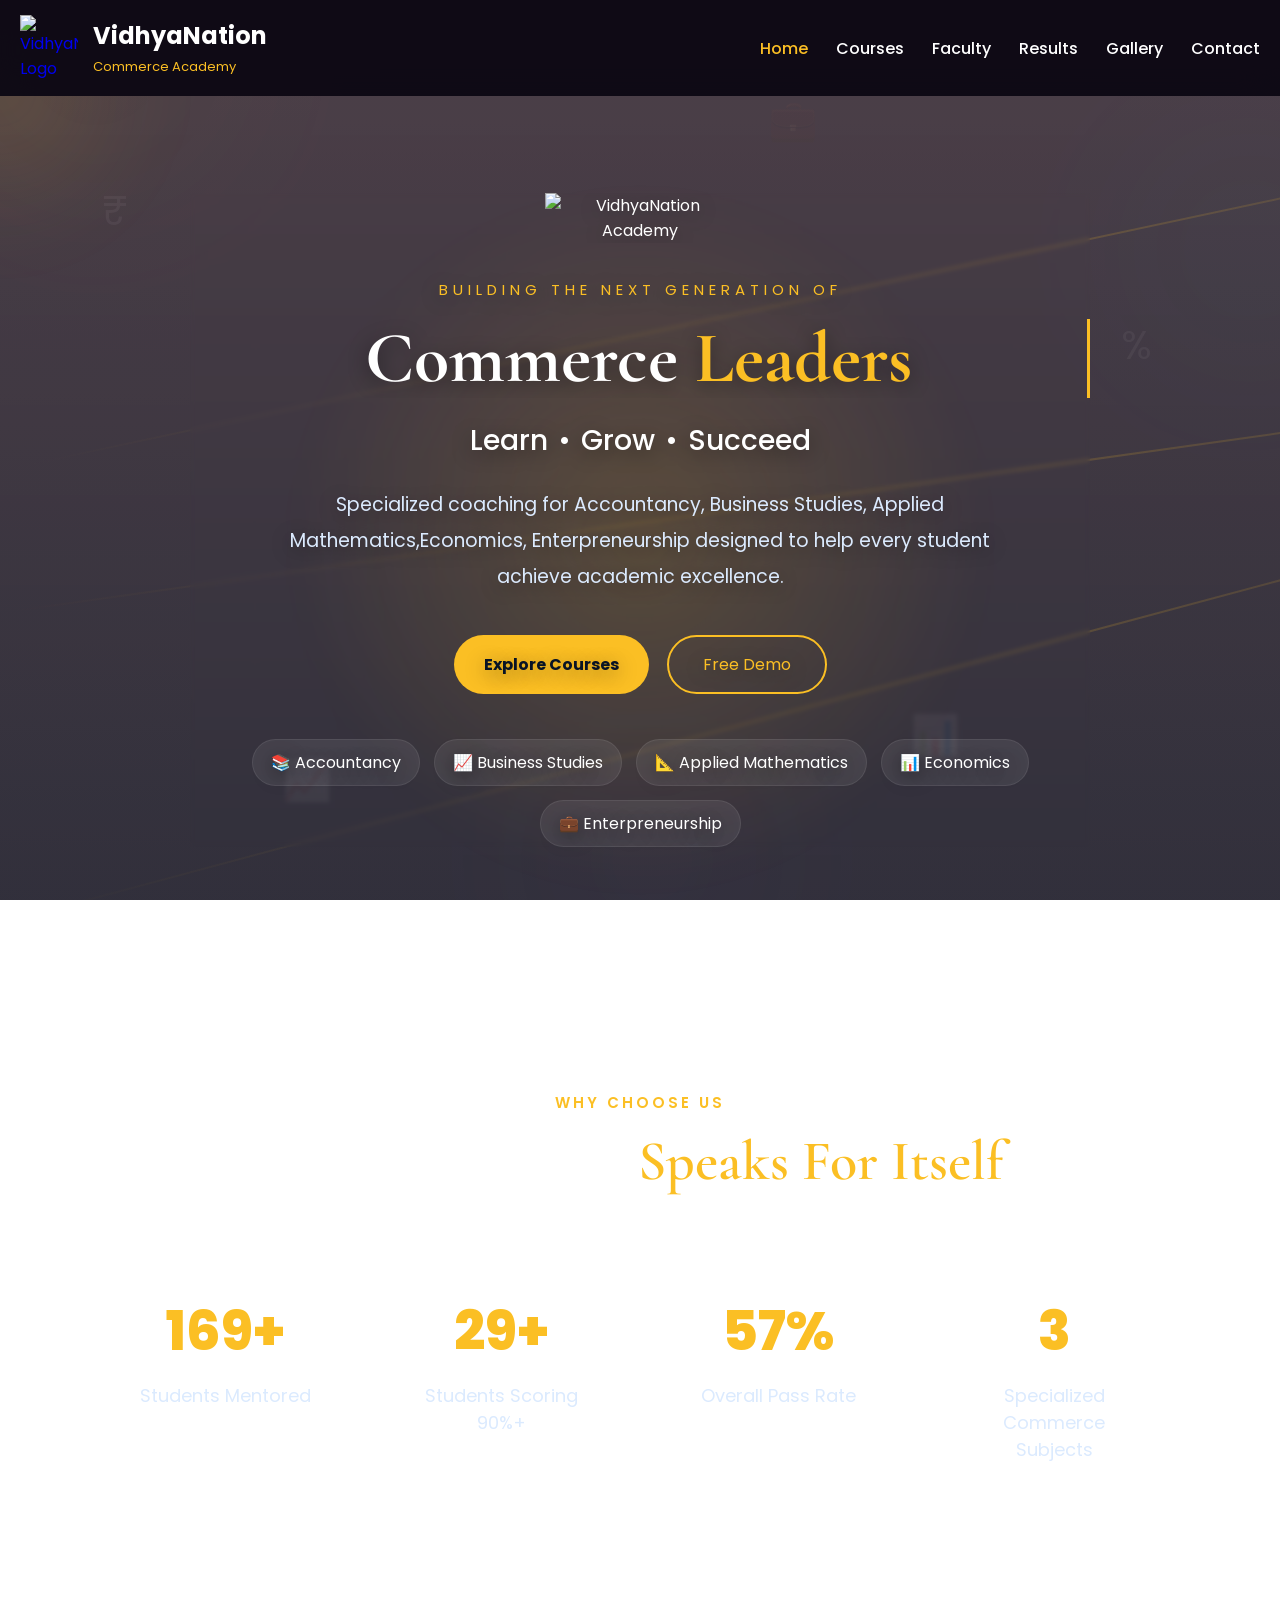
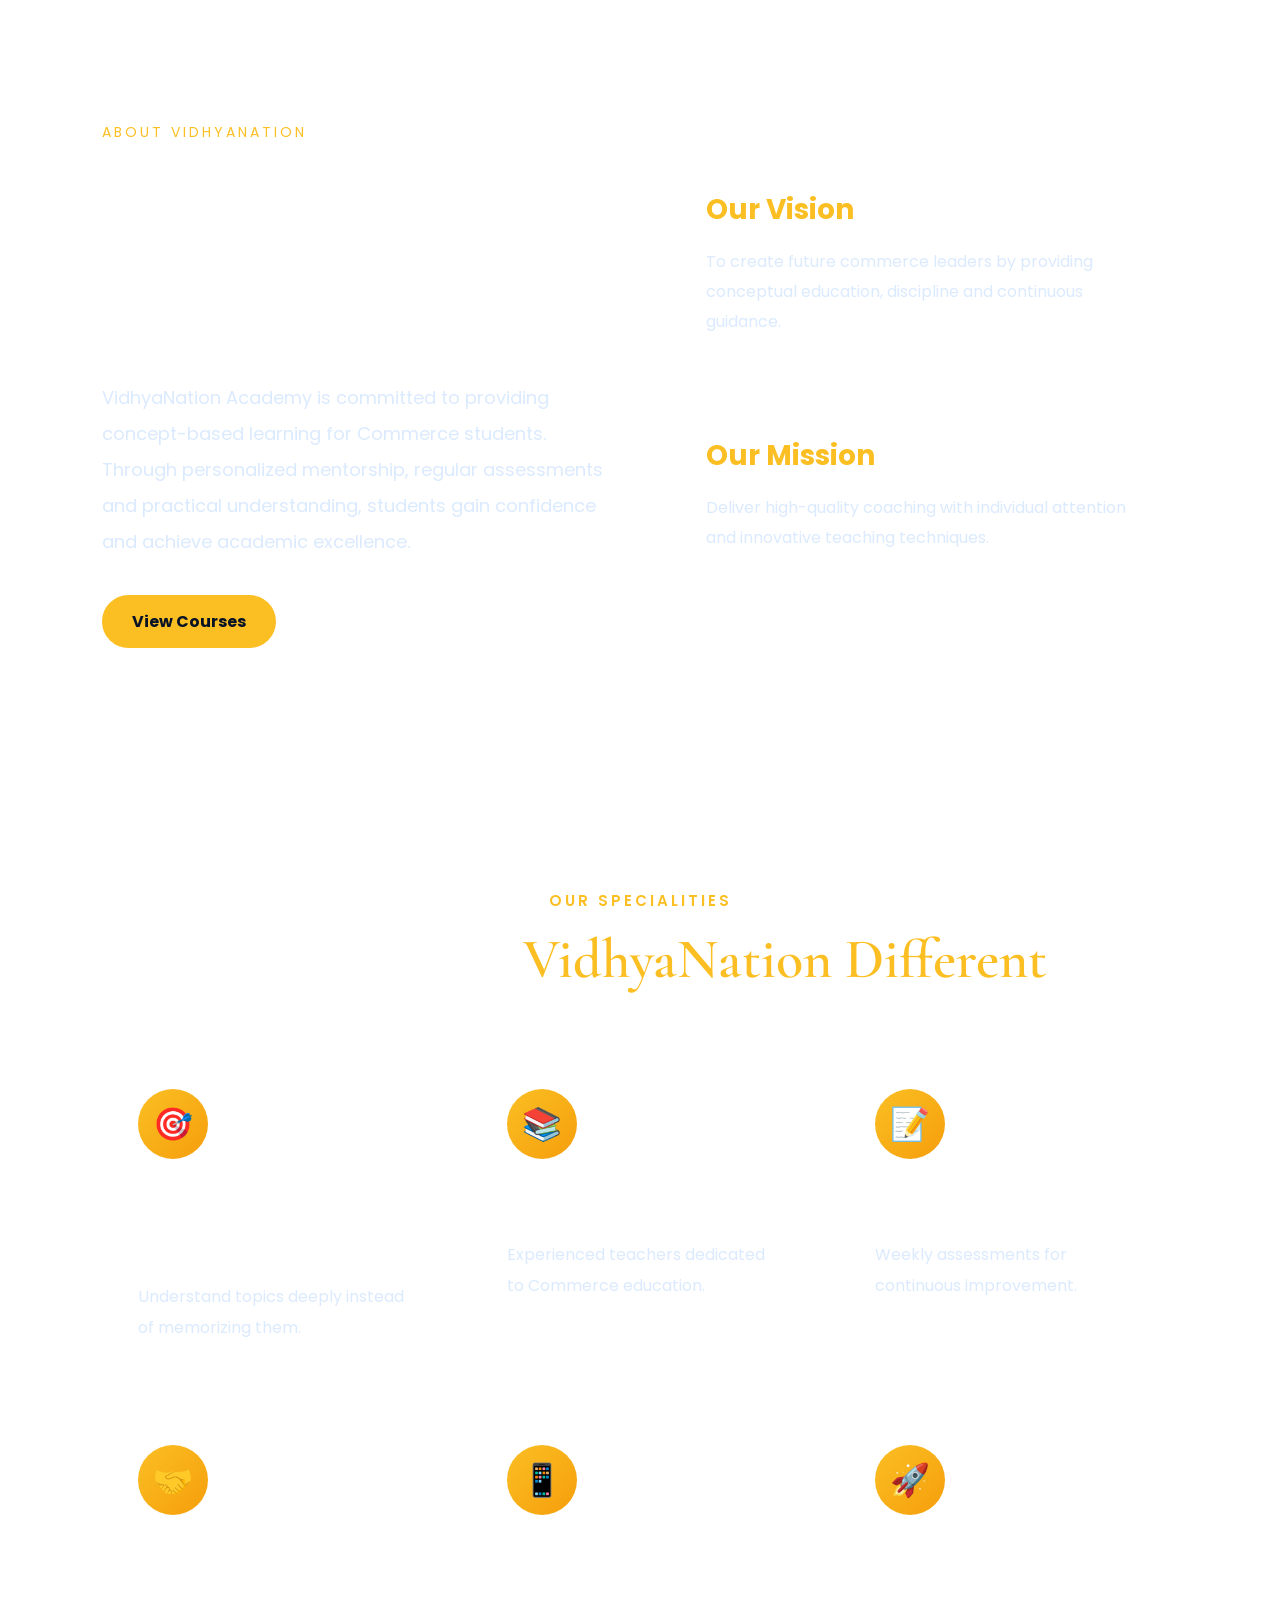
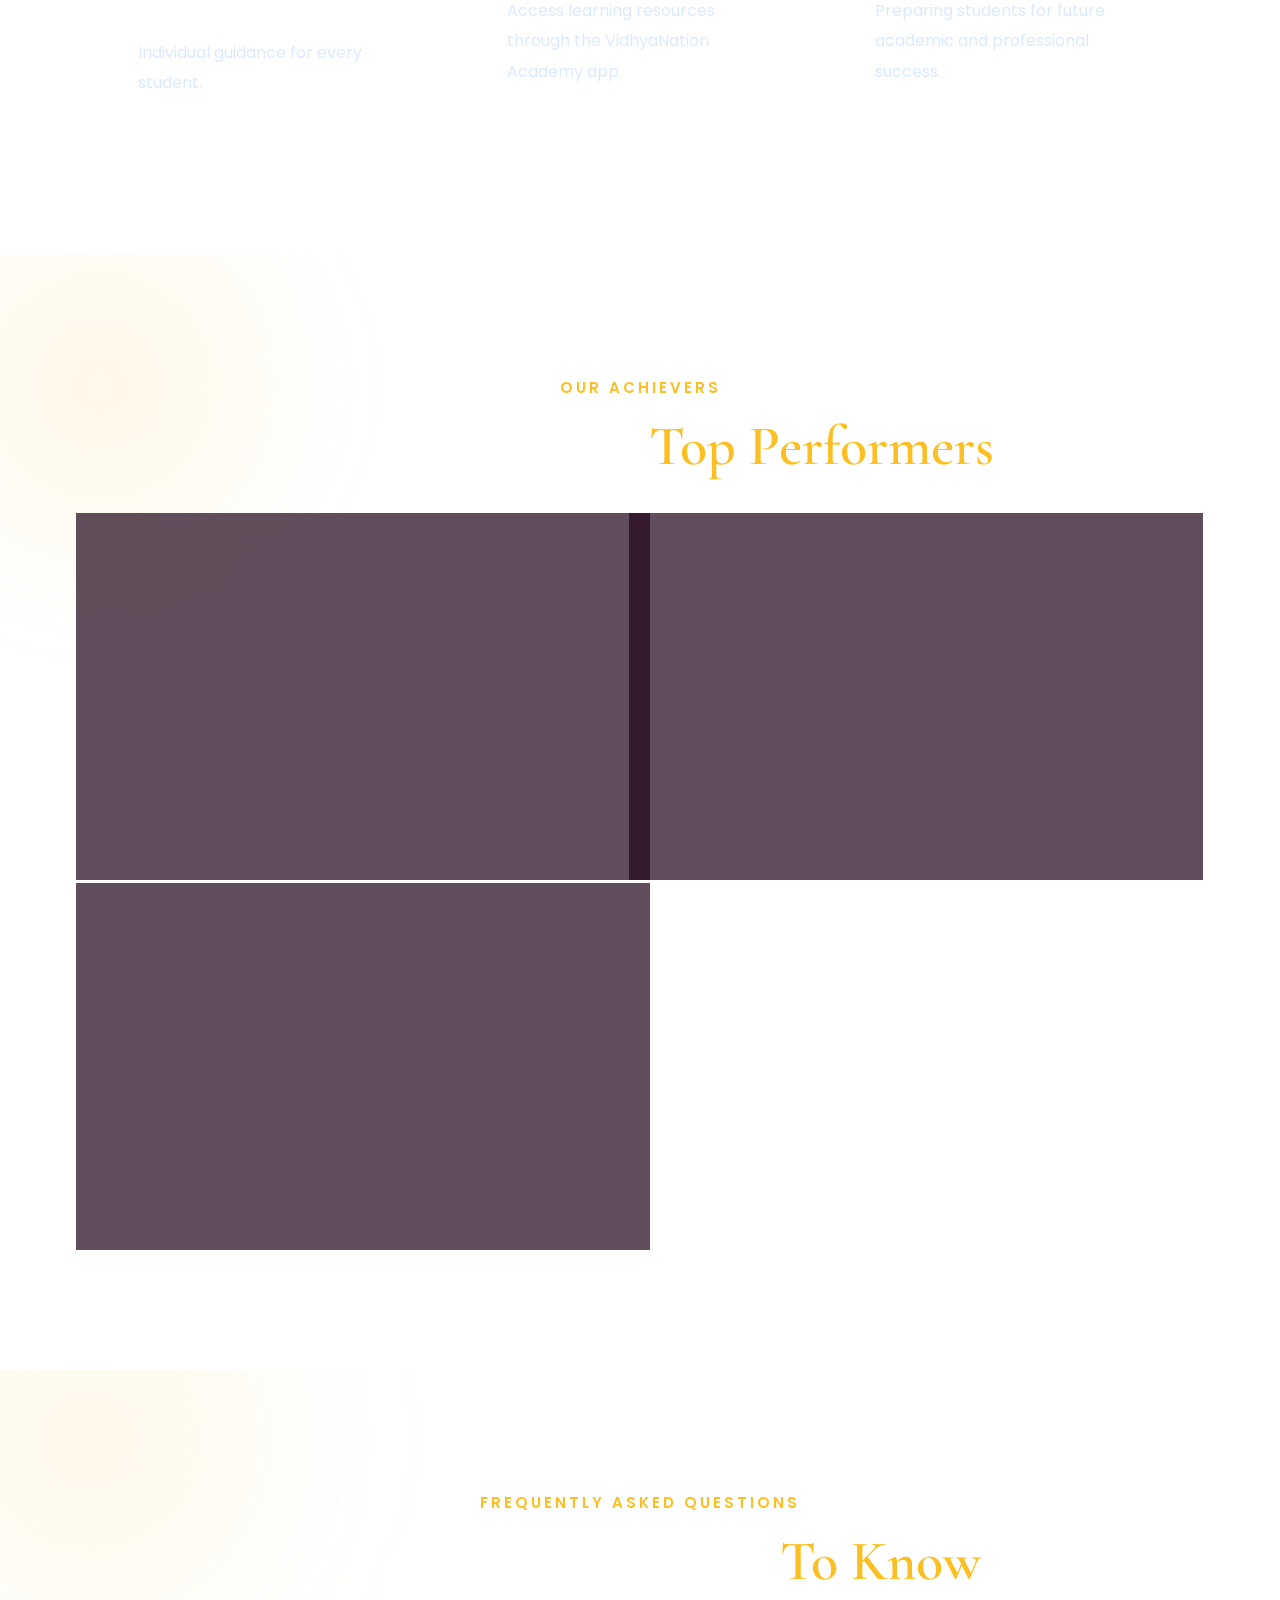
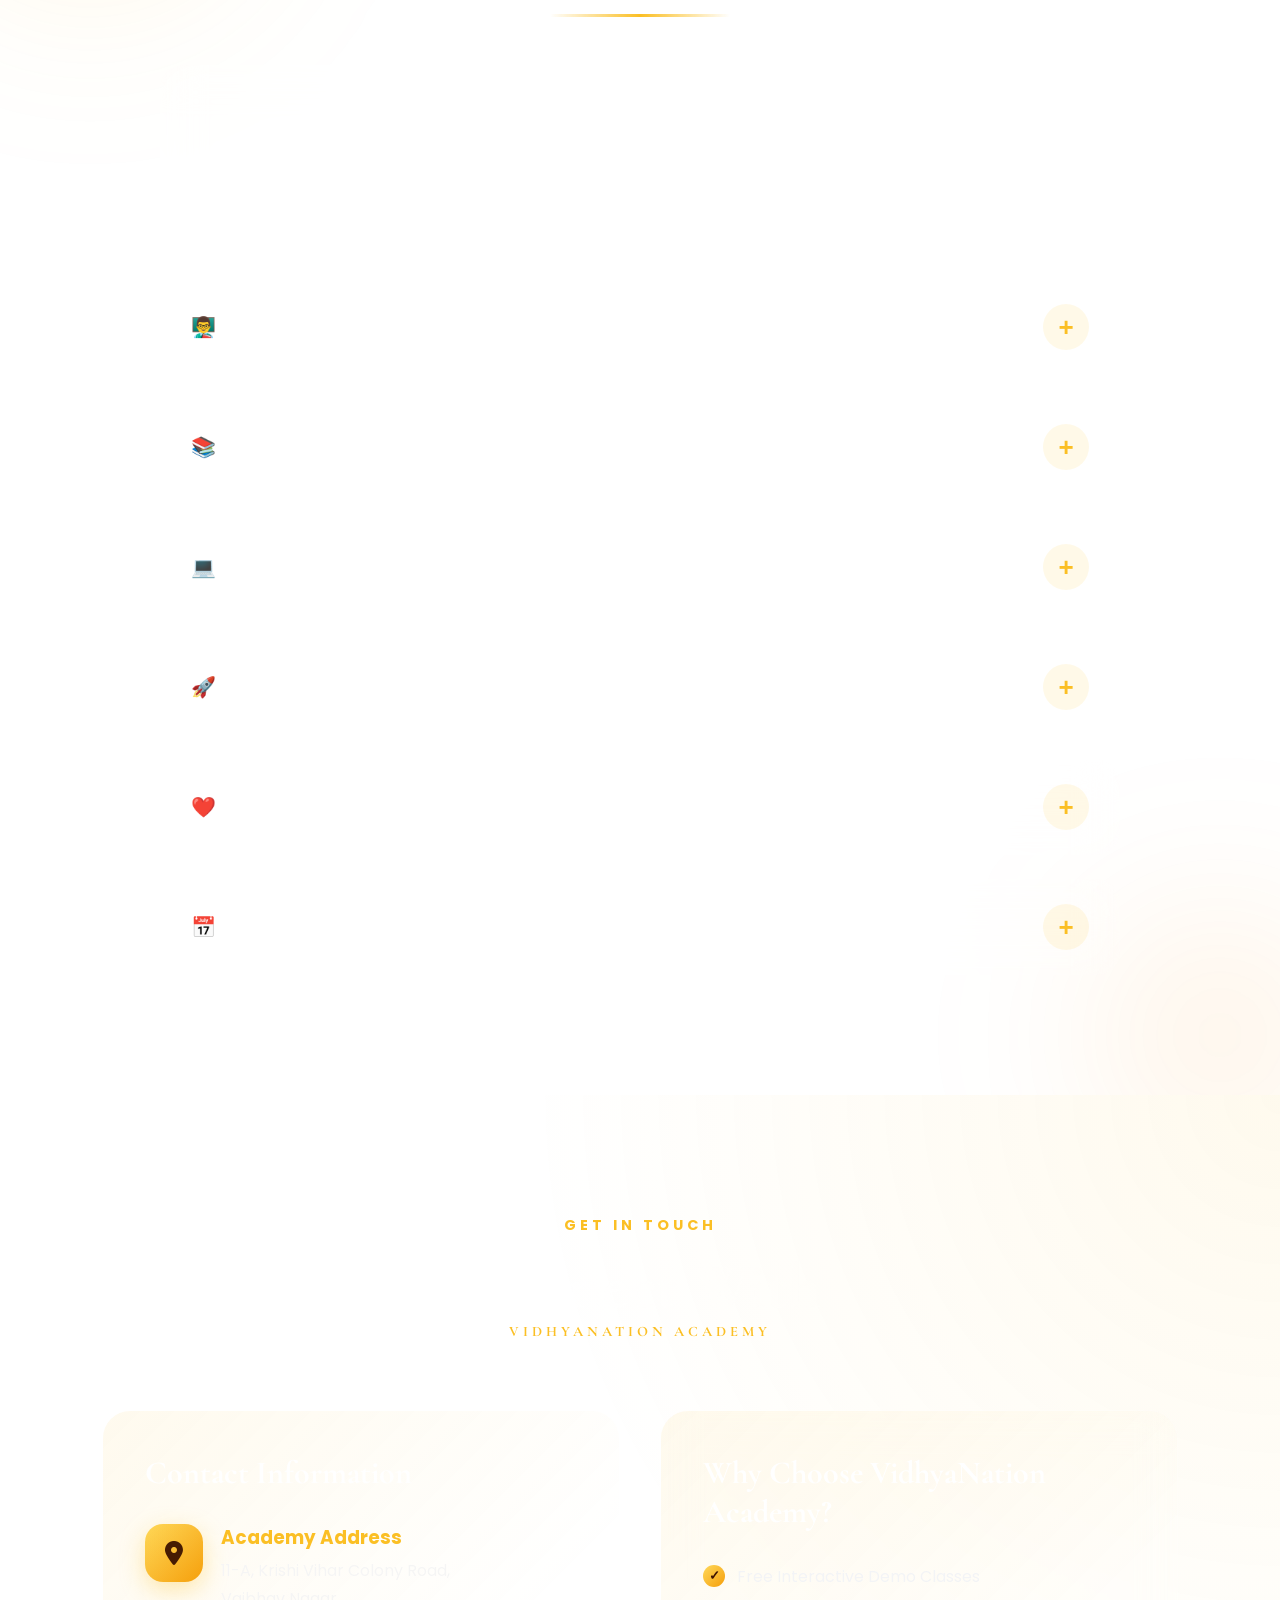
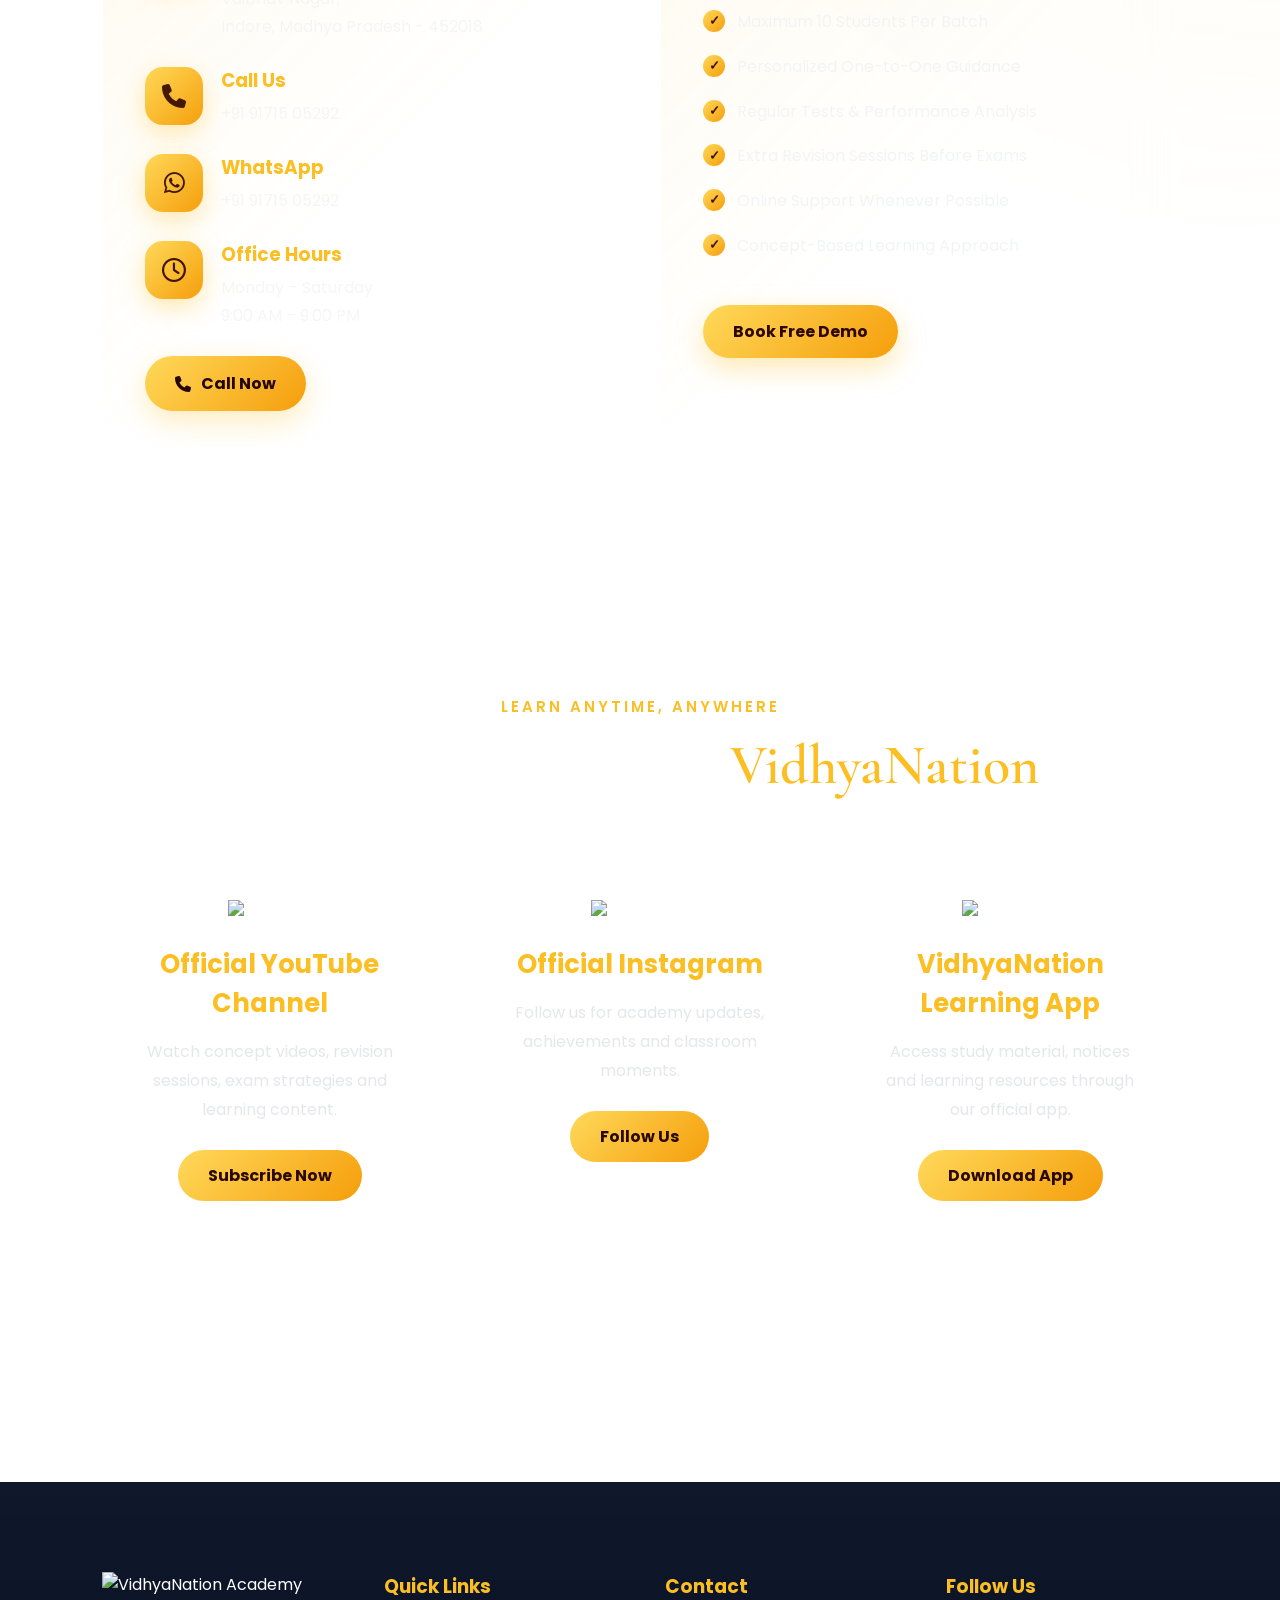
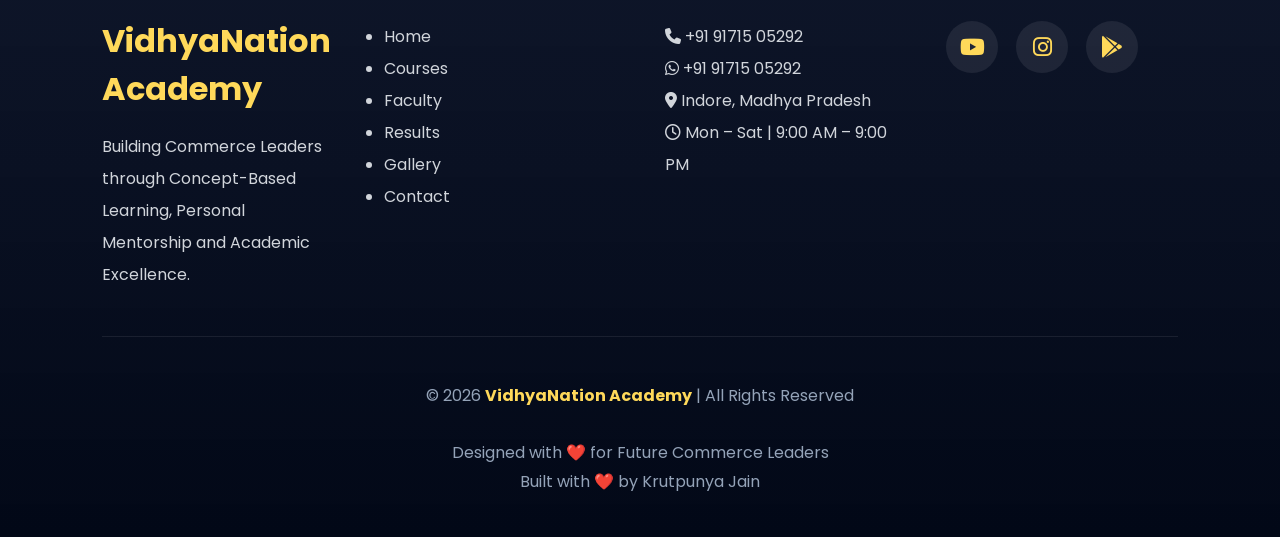
==== index.html @ cf5dc62f "Add files via upload" ====
<!DOCTYPE html>
<html lang="en">

<head>

    <meta charset="UTF-8">
    <meta name="viewport" content="width=device-width, initial-scale=1.0">
    <meta name="description"
        content="VidhyaNation Academy - Premier Commerce Coaching for Class 11 & 12 in Indore. Expert guidance in Accountancy, Business Studies and Applied Mathematics.">
    <link rel="preconnect" href="https://fonts.googleapis.com">
    <!-- Open Graph Meta Tags -->

<meta property="og:title"
content="VidhyaNation Commerce Academy">

<meta property="og:description"
content="Premium coaching for CBSE Class 11 & 12 Commerce students with expert guidance in Accountancy, Business Studies, Economics and Applied Mathematics.">

<meta property="og:type"
content="website">

<meta property="og:url"
content="https://vidhyanationacademy.com/">

<meta property="og:image"
content="https://vidhyanationacademy.com/assets/images/logo.png">

<meta property="og:site_name"
content="VidhyaNation Commerce Academy">

<meta property="og:locale"
content="en_IN">

    <link rel="preconnect" href="https://fonts.gstatic.com" crossorigin>

    <link href="https://fonts.googleapis.com/css2?family=Poppins:wght@300;400;500;600;700;800&family=Cormorant+Garamond:wght@500;600;700&display=swap"
        rel="stylesheet">

    <link rel="stylesheet" href="style.css">
    <link rel="stylesheet" href="contact-footer.css">
    <link rel="preconnect" href="https://fonts.googleapis.com">

<link rel="preconnect" href="https://fonts.gstatic.com" crossorigin>
<link
rel="stylesheet"
href="https://cdnjs.cloudflare.com/ajax/libs/font-awesome/6.7.2/css/all.min.css">

<link href="https://fonts.googleapis.com/css2?family=Cormorant+Garamond:wght@500;600;700&family=Poppins:wght@300;400;500;600;700&display=swap" rel="stylesheet">
<link rel="icon" href="assets/images/logo.png" type="image/png">


    <meta charset="UTF-8">

    <meta name="viewport" content="width=device-width, initial-scale=1.0">

    <title>VidhyaNation Commerce Academy | Best Commerce Coaching for Class 11 & 12</title>
<meta name="description"
content="Premium coaching for CBSE Class 11 & 12 Commerce students. Expert guidance in Accountancy, Business Studies, Economics and Applied Mathematics.">
<link rel="canonical" href="https://vidhyanationacademy.com">
    <link rel="icon" type="image/png" href="assets/images/favicon.png">

    <!-- Other CSS files -->

</head>

<body>
<div class="mobile-overlay"></div>


<!-- Mouse Glow -->

<div id="cursor-glow"></div>

<!-- ==========================================
            BACK TO TOP BUTTON
========================================== -->

<button id="backToTop" aria-label="Back to Top">
    <i class="fa-solid fa-arrow-up"></i>
</button>
    <!-- ================= BACKGROUND ================= -->

    <div class="animated-background">

        <div class="gradient-layer"></div>

        <div class="grid-overlay"></div>

        <div class="glow glow1"></div>

        <div class="glow glow2"></div>

        <div class="glow glow3"></div>

        <div class="floating-symbol symbol1">₹</div>

        <div class="floating-symbol symbol2">%</div>

        <div class="floating-symbol symbol3">📈</div>

        <div class="floating-symbol symbol4">📊</div>

        <div class="floating-symbol symbol5">💼</div>
        <div class="chart-line chart1"></div>
        <div class="chart-line chart2"></div>
        <div class="chart-line chart3"></div>
        

    </div>

    <!-- ================= NAVBAR ================= -->

    <header>

        <nav class="navbar">

            <a href="index.html" class="logo-area">

                <img src="assets/images/logo.png" alt="VidhyaNation Logo">

                <div>

                    <h2>VidhyaNation</h2>

                    <span>Commerce Academy</span>

                </div>

            </a>

            <ul class="nav-links">

                <li><a class="active" href="index.html">Home</a></li>

                <li><a href="courses.html">Courses</a></li>

                <li><a href="faculty.html">Faculty</a></li>

                <li><a href="results.html">Results</a></li>

                <li><a href="gallery.html">Gallery</a></li>

                <li><a href="contact.html">Contact</a></li>

            </ul>
            
<!-- Mobile Menu Button -->

<div class="menu-toggle">

    <i class="fas fa-bars"></i>

</div>

</nav>


    </header>

    <!-- ================= HERO ================= -->

    <section class="hero">

        <div class="hero-content">

            <div class="hero-logo">

                <img src="assets/images/logo.png" alt="VidhyaNation Academy">

            </div>

            <p class="hero-top">

                BUILDING THE NEXT GENERATION OF

            </p>

            <h1 class="commerce-text">
    Commerce
    <span>Leaders</span>
</h1>

<h3 class="hero-words">
    <span class="word word1">Learn</span>
    <span class="separator">•</span>
    <span class="word word2">Grow</span>
    <span class="separator">•</span>
    <span class="word word3">Succeed</span>
</h3>

            <p class="hero-description">

                Specialized coaching for Accountancy,

                Business Studies, Applied Mathematics,Economics, Enterpreneurship

                designed to help every student achieve

                academic excellence.

            </p>

            <div class="hero-buttons">

                <a href="courses.html" class="primary-btn">

                    Explore Courses

                </a>

                <a href="#" class="secondary-btn open-demo">
    Free Demo
</a>

            </div>

            <div class="hero-subjects">

                <span>📚 Accountancy</span>

                <span>📈 Business Studies</span>

                <span>📐 Applied Mathematics</span>

                <span>📊 Economics</span>

                <span>💼 Enterpreneurship</span>

            </div>

        </div>

    </section>
    <!-- ================= HIGHLIGHTS ================= -->

<section class="highlights">

    <div class="section-title">

        <span>WHY CHOOSE US</span>

        <h2>

            Excellence That

            <span>Speaks For Itself</span>

        </h2>

    </div>

    <div class="highlight-grid">

        <div class="highlight-card">

            <h3>
    <span class="counter" data-target="300">0</span>+
</h3>

            <p>Students Mentored</p>

        </div>

        <div class="highlight-card">
<h3>
    <span class="counter" data-target="50">0</span>+
</h3>

            <p>Students Scoring 90%+</p>

        </div>

        <div class="highlight-card">

            <h3>
    <span class="counter" data-target="100">0</span>%
</h3>

            <p>Overall Pass Rate</p>

        </div>

        <div class="highlight-card">

            <h3>

    <span class="counter"

          data-target="5">

        0

    </span>

</h3>

            <p>Specialized Commerce Subjects</p>

        </div>

    </div>

</section>



<!-- ================= ABOUT ================= -->

<section class="about-section">

    <div class="about-left">

        <span class="mini-title">

            ABOUT VIDHYANATION

        </span>

        <h2>

            Empowering Students

            With Quality Education

        </h2>

        <p>

            VidhyaNation Academy is committed to providing

            concept-based learning for Commerce students.

            Through personalized mentorship, regular

            assessments and practical understanding,

            students gain confidence and achieve academic

            excellence.

        </p>

        <div class="about-buttons">

            <a href="courses.html" class="primary-btn">

                View Courses

            </a>

        </div>

    </div>

    <div class="about-right">

        <div class="glass-card">

            <h3>

                Our Vision

            </h3>

            <p>

                To create future commerce leaders by

                providing conceptual education,

                discipline and continuous guidance.

            </p>

        </div>

        <div class="glass-card">

            <h3>

                Our Mission

            </h3>

            <p>

                Deliver high-quality coaching with

                individual attention and innovative

                teaching techniques.

            </p>

        </div>

    </div>

</section>



<!-- ================= FEATURES ================= -->

<section class="features">

    <div class="section-title">

        <span>

            OUR SPECIALITIES

        </span>

        <h2>

            What Makes

            <span>

                VidhyaNation Different

            </span>

        </h2>

    </div>

    <div class="feature-grid">

        <div class="feature-card">

            <div class="feature-icon">

                🎯

            </div>

            <h3>

                Concept Based Teaching

            </h3>

            <p>

                Understand topics deeply instead of

                memorizing them.

            </p>

        </div>

        <div class="feature-card">

            <div class="feature-icon">

                📚

            </div>

            <h3>

                Expert Faculty

            </h3>

            <p>

                Experienced teachers dedicated

                to Commerce education.

            </p>

        </div>

        <div class="feature-card">

            <div class="feature-icon">

                📝

            </div>

            <h3>

                Regular Tests

            </h3>

            <p>

                Weekly assessments for continuous

                improvement.

            </p>

        </div>

        <div class="feature-card">

            <div class="feature-icon">

                🤝

            </div>

            <h3>

                Personal Mentorship

            </h3>

            <p>

                Individual guidance for every student.

            </p>

        </div>

        <div class="feature-card">

            <div class="feature-icon">

                📱

            </div>

            <h3>

                Play Store App

            </h3>

            <p>

                Access learning resources through

                the VidhyaNation Academy app.

            </p>

        </div>

        <div class="feature-card">

            <div class="feature-icon">

                🚀

            </div>

            <h3>

                Career Focused

            </h3>

            <p>

                Preparing students for future

                academic and professional success.

            </p>

        </div>

    </div>

</section>

<!-- =====================================================
                STUDENT TESTIMONIALS
===================================================== -->

<section class="testimonials" id="testimonials">

    <div class="section-title">

        <span>OUR ACHIEVERS</span>

        <h2>

            Hear From Our

            <span>Top Performers</span>

        </h2>

    </div>

    <div class="testimonial-container">

        <!-- Card 1 -->

        <div class="testimonial-card">

           <div class="student-avatar">

    <img
        src="assets/images/saksham-jain.png"
        alt="Saksham Jain"
    >

</div>

            <div class="quote-mark">

                ❝

            </div>

            <p>

               "The concept-based teaching and personal mentorship at VidhyaNation Academy transformed my confidence and helped me achieve academic excellence."
            </p>

            <h3>

                Saksham Jain

            </h3>

            <span>

                🏆 Commerce Achiever

            </span>
            <div class="student-score">

    100

</div>

        </div>



        <!-- Card 2 -->

        <div class="testimonial-card">

            <div class="student-avatar">

    <img
        src="assets/images/nandita-sood.png"
        alt="Nandita Sood"
    >

            </div>

            <div class="quote-mark">

                ❝

            </div>

            <p>

               "Small batch sizes and continuous doubt-solving made every class productive. The revision sessions gave me an extra edge during examinations."
            </p>

            <h3>

                Nandita Sood

            </h3>

            <span>

                🏆 Commerce Achiever

            </span>
            <div class="student-score">

            95

            </div>

        </div>



        <!-- Card 3 -->

        <div class="testimonial-card">

            <div class="student-avatar">

    <img
        src="assets/images/adhiraj-pahwa.png"
        alt="Adhiraj Pahwa"
    >

</div>

            <div class="quote-mark">

                ❝

            </div>

            <p>

               "The teachers always believed in me and guided me personally. Their mentorship motivated me to achieve my academic goals with confidence."

            </p>

            <h3>

                Adhiraj Pahwa

            </h3>

            <span>

                🏆 Commerce Achiever

            </span>
            <div class="student-score">

    95

</div>

        </div>

    </div>

</section>



<!-- =====================================================
                    FAQ SECTION
===================================================== -->

<section class="faq-section">

    <div class="section-title">

        <span>FREQUENTLY ASKED QUESTIONS</span>

        <h2>

            Everything You Need

            <span>To Know</span>

        </h2>

    </div>



    <div class="faq-container">



        <div class="faq-item active">

            <button class="faq-question">

                <span>

                    🎯 Do you provide demo classes?

                </span>

                <span class="faq-icon">

                    +

                </span>

            </button>

            <div class="faq-answer">

                <p>

                    Yes.

                    We provide completely FREE interactive
                    demo classes so that students and
                    parents can understand our teaching
                    methodology before admission.

                </p>

            </div>

        </div>



        <div class="faq-item">

            <button class="faq-question">

                <span>

                    👨‍🏫 How many students are there in one batch?

                </span>

                <span class="faq-icon">

                    +

                </span>

            </button>

            <div class="faq-answer">

                <p>

                    We intentionally keep the batch size
                    limited to a maximum of only 10
                    students to ensure better interaction
                    and personalized attention.

                </p>

            </div>

        </div>



        <div class="faq-item">

            <button class="faq-question">

                <span>

                    📚 Are revision classes conducted?

                </span>

                <span class="faq-icon">

                    +

                </span>

            </button>

            <div class="faq-answer">

                <p>

                    Yes.

                    Dedicated revision sessions are
                    conducted before examinations to
                    strengthen concepts and maximize
                    student confidence.

                </p>

            </div>

        </div>



        <div class="faq-item">

            <button class="faq-question">

                <span>

                    💻 What if I miss a class?

                </span>

                <span class="faq-icon">

                    +

                </span>

            </button>

            <div class="faq-answer">

                <p>

                    We always try our best to provide
                    online lectures or alternate learning
                    support whenever a student misses
                    a class.

                </p>

            </div>

        </div>



        <div class="faq-item">

            <button class="faq-question">

                <span>

                    🚀 Do you conduct extra classes?

                </span>

                <span class="faq-icon">

                    +

                </span>

            </button>

            <div class="faq-answer">

                <p>

                    Absolutely.

                    Extra classes are arranged whenever
                    required to complete concepts,
                    revision or additional practice.

                </p>

            </div>

        </div>



        <div class="faq-item">

            <button class="faq-question">

                <span>

                    ❤️ Do students receive personal guidance?

                </span>

                <span class="faq-icon">

                    +

                </span>

            </button>

            <div class="faq-answer">

                <p>

                    Yes.

                    Every student receives personal
                    guidance throughout the academic
                    journey to ensure continuous
                    improvement and confidence.

                </p>

            </div>

        </div>



        <div class="faq-item">

            <button class="faq-question">

                <span>

                    📅 How many days are classes conducted?

                </span>

                <span class="faq-icon">

                    +

                </span>

            </button>

            <div class="faq-answer">

                <p>

                    Classes are conducted six days a
                    week with a structured learning plan,
                    assessments and doubt-solving support.

                </p>

            </div>

        </div>



    </div>

</section>
        <!-- =====================================================
                PREMIUM CONTACT SECTION
===================================================== -->

<section class="contact-section" id="contact">

    <div class="section-title">

        <span>GET IN TOUCH</span>

        <h2>

            Connect With

            <span>VidhyaNation Academy</span>

        </h2>

    </div>

    <div class="contact-wrapper">

        <!-- ========================= -->
        <!-- CONTACT INFORMATION -->
        <!-- ========================= -->

        <div class="contact-card">

            <h2>Contact Information</h2>

            <div class="contact-row">

                <div class="contact-icon">

                    <i class="fa-solid fa-location-dot"></i>

                </div>

                <div>

                    <h3>Academy Address</h3>

                    <p>

                        11-A, Krishi Vihar Colony Road,<br>

                        Vaibhav Nagar,<br>

                        Indore, Madhya Pradesh - 452018

                    </p>

                </div>

            </div>

            <div class="contact-row">

                <div class="contact-icon">

                    <i class="fa-solid fa-phone"></i>

                </div>

                <div>

                    <h3>Call Us</h3>

                    <p>

                        +91 91715 05292

                    </p>

                </div>

            </div>

            <div class="contact-row">

                <div class="contact-icon">

                    <i class="fa-brands fa-whatsapp"></i>

                </div>

                <div>

                    <h3>WhatsApp</h3>

                    <p>

                        +91 91715 05292

                    </p>

                </div>

            </div>

            <div class="contact-row">

                <div class="contact-icon">

                    <i class="fa-regular fa-clock"></i>

                </div>

                <div>

                    <h3>Office Hours</h3>

                    <p>

                        Monday – Saturday<br>

                        9:00 AM – 9:00 PM

                    </p>

                </div>

            </div>

            <div class="contact-buttons">

                <a

                    href="tel:+919171505292"

                    class="call-button"

                >

                    <i class="fa-solid fa-phone"></i>

                    Call Now

                </a>

                <a

                    href="https://wa.me/919171505292"

                    target="_blank"

                    class="whatsapp-button"

                >

                    <i class="fa-brands fa-whatsapp"></i>

                    Chat on WhatsApp

                </a>

            </div>

        </div>

        <!-- ========================= -->
        <!-- WHY CHOOSE US -->
        <!-- ========================= -->

        <div class="contact-card">

            <h2>

                Why Choose

                VidhyaNation Academy?

            </h2>

            <ul class="academy-points">

                <li>

                    Free Interactive Demo Classes

                </li>

                <li>

                    Maximum 10 Students Per Batch

                </li>

                <li>

                    Personalized One-to-One Guidance

                </li>

                <li>

                    Regular Tests & Performance Analysis

                </li>

                <li>

                    Extra Revision Sessions Before Exams

                </li>

                <li>

                    Online Support Whenever Possible

                </li>

                <li>

                    Concept-Based Learning Approach

                </li>

            </ul>

            

              <a href="#" class="primary-btn open-demo">
    Book Free Demo
</a>

        </div>

    </div>

</section>
<!-- =====================================================
                DIGITAL ECOSYSTEM
===================================================== -->

<section class="digital-ecosystem">

    <div class="section-title">

        <span>LEARN ANYTIME, ANYWHERE</span>

        <h2>

            Stay Connected With

            <span>VidhyaNation</span>

        </h2>

    </div>

    <!-- ===================== -->
    <!-- SOCIAL CARDS -->
    <!-- ===================== -->

    <div class="digital-grid">

        <!-- YouTube -->

        <div class="social-card">

            <img
                src="assets/images/youtube-logo.png"
                alt="YouTube"
                class="social-logo"
            >

            <h3>Official YouTube Channel</h3>

            <p>

                Watch concept videos, revision sessions,
                exam strategies and learning content.

            </p>

            <a

                href="https://youtube.com/@vidhyanationacademy?feature=shared"

                target="_blank"

                class="social-btn"

            >

                Subscribe Now

            </a>

        </div>

        <!-- Instagram -->

        <div class="social-card">

            <img

                src="assets/images/instagram-logo.png"

                alt="Instagram"

                class="social-logo"

            >

            <h3>Official Instagram</h3>

            <p>

                Follow us for academy updates,
                achievements and classroom moments.

            </p>

            <a

                href="https://www.instagram.com/vidhyanationacademy?igsh=Znp0ZnF0OGV6NWVh"

                target="_blank"

                class="social-btn"

            >

                Follow Us

            </a>

        </div>

        <!-- Play Store -->

        <div class="social-card">

            <img

                src="assets/images/playstore-logo.png"

                alt="Play Store"

                class="social-logo"

            >

            <h3>VidhyaNation Learning App</h3>

            <p>

                Access study material,
                notices and learning resources
                through our official app.

            </p>

            <a

                href="https://play.google.com/store/apps/details?id=co.diy4.wjlge"

                target="_blank"

                class="social-btn"

            >

                Download App

            </a>

        </div>

    </div>


</section>
<!-- =====================================================
                    PREMIUM FOOTER
===================================================== -->

<footer class="premium-footer">

    <div class="footer-container">

        <!-- ========================= -->
        <!-- BRAND -->
        <!-- ========================= -->

        <div class="footer-column">

            <img

                src="assets/images/logo.png"

                alt="VidhyaNation Academy"

                class="footer-logo-img"

            >

            <h2 class="footer-logo">

                VidhyaNation Academy

            </h2>

            <p>

                Building Commerce Leaders through
                Concept-Based Learning,
                Personal Mentorship and
                Academic Excellence.

            </p>

        </div>

        <!-- ========================= -->
        <!-- QUICK LINKS -->
        <!-- ========================= -->

        <div class="footer-column">

            <h3>Quick Links</h3>

            <ul>

                <li><a href="index.html">Home</a></li>

                <li><a href="courses.html">Courses</a></li>

                <li><a href="faculty.html">Faculty</a></li>

                <li><a href="results.html">Results</a></li>

                <li><a href="gallery.html">Gallery</a></li>

                <li><a href="contact.html">Contact</a></li>

            </ul>

        </div>

        <!-- ========================= -->
        <!-- CONTACT -->
        <!-- ========================= -->

        <div class="footer-column">

            <h3>Contact</h3>

            <p>

                <i class="fa-solid fa-phone"></i>

                +91 91715 05292

            </p>

            <p>

                <i class="fa-brands fa-whatsapp"></i>

                +91 91715 05292

            </p>

            <p>

                <i class="fa-solid fa-location-dot"></i>

                Indore, Madhya Pradesh

            </p>

            <p>

                <i class="fa-regular fa-clock"></i>

                Mon – Sat | 9:00 AM – 9:00 PM

            </p>

        </div>

        <!-- ========================= -->
        <!-- FOLLOW US -->
        <!-- ========================= -->

        <div class="footer-column">

            <h3>Follow Us</h3>

            <div class="footer-socials">

                <a

                    href="https://youtube.com/@vidhyanationacademy?feature=shared"

                    target="_blank"

                    aria-label="YouTube"

                >

                    <i class="fa-brands fa-youtube"></i>

                </a>

                <a

                    href="https://www.instagram.com/vidhyanationacademy?igsh=Znp0ZnF0OGV6NWVh"

                    target="_blank"

                    aria-label="Instagram"

                >

                    <i class="fa-brands fa-instagram"></i>

                </a>

                <a

                    href="https://play.google.com/store/apps/details?id=co.diy4.wjlge"

                    target="_blank"

                    aria-label="Google Play"

                >

                    <i class="fa-brands fa-google-play"></i>

                </a>

            </div>

        </div>

    </div>

    <div class="footer-divider"></div>

    <div class="footer-bottom">

        © 2026

        <strong>VidhyaNation Academy</strong>

        | All Rights Reserved

        <br><br>

        Designed with ❤️ for Future Commerce Leaders
        <p class="developer-credit">
        Built with ❤️ by Krutpunya Jain
        </p>
    </div>

</footer>
<!-- =====================================================
                FREE DEMO MODAL
===================================================== -->

<div id="demoModal" class="demo-modal">

    <div class="demo-modal-content">

        <span class="close-demo">&times;</span>

        <h2>🎓 Book Your Free Demo Class</h2>

        <p>
            Fill in your details and our team will contact you shortly.
        </p>

        <form id="demoForm">

            <!-- Student Name -->
            <input
                type="text"
                id="studentName"
                placeholder="Student Name"
                required
            >

            <!-- Mobile Number -->
            <input
                type="tel"
                id="studentPhone"
                placeholder="Mobile Number"
                required
            >

            <!-- Class -->
            <select
                id="studentClass"
                required
            >

                <option value="">Select Class</option>

                <option value="Class 11 Commerce">
                    Class 11 Commerce
                </option>

                <option value="Class 12 Commerce">
                    Class 12 Commerce
                </option>

            </select>

            <!-- Subject -->
            <select
                id="studentSubject"
                required
            >

                <option value="">Select Subject</option>

                <option value="Accountancy">
                    Accountancy
                </option>

                <option value="Business Studies">
                    Business Studies
                </option>

                <option value="Economics">
                    Economics
                </option>

                <option value="Applied Mathematics">
                    Applied Mathematics
                </option>

                <option value="Entrepreneurship">
                    Entrepreneurship
                </option>

            </select>

            <!-- Message -->

            <textarea

                id="studentMessage"

                rows="4"

                placeholder="Additional Message (Optional)"

            ></textarea>

            <button

                type="submit"

                class="submit-demo-btn"

            >

                🚀 Book Free Demo

            </button>

        </form>

    </div>

</div>


<!-- =====================================================
                    JAVASCRIPT
===================================================== -->

<script src="script.js"></script>

</body>

</html>
---- style.css ----
/* =====================================================
   VIDYANATION ACADEMY 2.0
   STYLE.CSS - PART 1
===================================================== */

/* Google Fonts */
@import url('https://fonts.googleapis.com/css2?family=Poppins:wght@300;400;500;600;700;800&family=Cormorant+Garamond:wght@500;600;700&display=swap');

/* RESET */

*{
    margin:0;
    padding:0;
    box-sizing:border-box;
}

html{
    scroll-behavior:smooth;
}
body{

    padding-top: 90px;

}
html,
body{
    width:100%;
    max-width:100%;
    overflow-x:hidden;
}
body{

    font-family:'Poppins',sans-serif;

    background:

        linear-gradient(

            rgba(20,10,25,.72),

            rgba(8,19,37,.82)

        ),

        url("assets/images/background-website.png");

    background-size:cover;

    background-position:center;

    background-repeat:no-repeat;

    background-attachment:fixed;

    color:white;

    overflow-x:hidden;

    position:relative;

}

/* =====================================================
        ANIMATED BACKGROUND
===================================================== */

.animated-background{
   
    position:fixed;

    inset:0;

    z-index:-5;

    overflow:hidden;
    
}


/* Animated Gradient */

.gradient-layer{

    position:absolute;

    inset:0;

    background-image:

        linear-gradient(

            rgba(40,0,0,0.18),

            rgba(40,0,0,0.22)

        ),

        url("assets/images/background-website.png");

    background-size:cover;

    background-position:center;

    background-repeat:no-repeat;

}

@keyframes gradientMove{

    0%{

        background-position:0% 50%;

    }

    50%{

        background-position:100% 50%;

    }

    100%{

        background-position:0% 50%;

    }

}

/* Commerce Grid */

.grid-overlay{

    position:absolute;

    inset:0;

    background-image:

    linear-gradient(

        rgba(255,255,255,.03) 1px,

        transparent 1px

    ),

    linear-gradient(

        90deg,

        rgba(255,255,255,.03) 1px,

        transparent 1px

    );

    background-size:70px 70px;

    opacity: 0.03;;

}

/* Golden Glow */

.glow{

    position:absolute;

    border-radius:50%;

    filter:blur(90px);

}

.glow1{

    width:350px;

    height:350px;

    background:#fbbf24;

    opacity:.02;

    top:-120px;

    left:-80px;

    animation:floatGlow1 12s infinite alternate;

}

.glow2{

    width:300px;

    height:300px;

    background:#38bdf8;

    opacity:.02;

    right:-120px;

    top:100px;

    animation:floatGlow2 15s infinite alternate;

}

.glow3{

    width:280px;

    height:280px;

    background:#c084fc;

    opacity:.02;

    bottom:-100px;

    left:40%;

    animation:floatGlow3 18s infinite alternate;

}

@keyframes floatGlow1{

    from{

        transform:translateY(0);

    }

    to{

        transform:translateY(120px);

    }

}

@keyframes floatGlow2{

    from{

        transform:translateX(0);

    }

    to{

        transform:translateX(-120px);

    }

}

@keyframes floatGlow3{

    from{

        transform:translateY(0);

    }

    to{

        transform:translateY(-100px);

    }

}

/* Floating Commerce Symbols */

.floating-symbol{

    position:absolute;

    font-size:40px;

    color:rgba(255,255,255,.05);

    animation:floatSymbol linear infinite;

}

.symbol1{

    left:8%;

    top:20%;

    animation-duration:18s;

}

.symbol2{

    right:10%;

    top:35%;

    animation-duration:20s;

}

.symbol3{

    left:22%;

    bottom:10%;

    animation-duration:24s;

}

.symbol4{

    right:25%;

    bottom:15%;

    animation-duration:16s;

}

.symbol5{

    left:60%;

    top:10%;

    animation-duration:21s;

}

@keyframes floatSymbol{

    from{

        transform:translateY(0) rotate(0deg);

    }

    to{

        transform:translateY(-80px) rotate(360deg);

    }

}

/* =====================================================
            NAVBAR
===================================================== */



.navbar{
    position: fixed;
    top: 0;
    left: 0;
    width: 100%;
    z-index: 10000;

    display: flex;
    justify-content: space-between;
    align-items: center;

    padding: 15px 20px;

    background: rgba(12,8,20,0.95);
    backdrop-filter: blur(18px);

    box-sizing: border-box;
    
}
.logo-area{

    display:flex;
    flex:1;

    align-items:center;

    gap:15px;

    text-decoration:none;

}

.logo-area img{

    width:58px;

    transition:.35s;

}

.logo-area:hover img{

    transform:rotate(-5deg) scale(1.05);

}

.logo-area h2{

    font-size:24px;

    font-weight:700;

    color:#ffffff;

}

.logo-area span{

    color:#fbbf24;

    font-size:13px;

}

.nav-links{

    display:flex;

    list-style:none;

    gap:28px;

}

.nav-links a{

    color:white;

    text-decoration:none;

    font-weight:500;

    position:relative;

    transition:.3s;

}

.nav-links a:hover,

.nav-links .active{

    color:#fbbf24;

}

.nav-links a::after{

    content:"";

    position:absolute;

    bottom:-6px;

    left:0;

    width:0;

    height:2px;

    background:#fbbf24;

    transition:.3s;

}

.nav-links a:hover::after{

    width:100%;

}

/* CTA */

.demo-btn{

    padding:12px 24px;

    border-radius:50px;

    text-decoration:none;

    background:linear-gradient(

        135deg,

        #fbbf24,

        #f59e0b

    );

    color:#081325;

    font-weight:700;

    transition:.35s;

}

.demo-btn:hover{

    transform:translateY(-3px);

}

/* =====================================================
            HERO
===================================================== */

.hero{

    min-height:100vh;

    display:flex;

    justify-content:center;

    align-items:center;

    text-align:center;

    padding:20px 15px 60px;

}

.hero-content{

    max-width:900px;

    text-shadow:0 4px 20px rgba(0,0,0,.45);

    backdrop-filter:blur(2px);

}


.hero-logo{

    width:190px;

    margin:auto;

    margin-bottom:35px;

    animation:logoFloat 5s ease infinite;

}

.hero-logo img{

    width:100%;

}

@keyframes logoFloat{

    0%{

        transform:translateY(0);

    }

    50%{

        transform:translateY(-12px);

    }

    100%{

        transform:translateY(0);

    }

}

.hero-top{

    color:#fbbf24;

    letter-spacing:5px;

    font-size:15px;

    margin-bottom:18px;

}

.hero h1{

    font-family:'Cormorant Garamond',serif;

    font-size:72px;

    line-height:1.1;

    margin-bottom:15px;

}

.hero h1 span{

    color:#fbbf24;

}

.hero h3{

    font-size:28px;

    font-weight:500;

    margin-bottom:25px;

}

.hero-description{

    max-width:720px;

    margin:auto;

    color:#dbeafe;

    line-height:1.9;

    font-size:19px;

}

.hero-buttons{

    display:flex;

    justify-content:center;

    gap:18px;

    flex-wrap:wrap;

    margin-top:40px;

}

.primary-btn{

    background:#fbbf24;

    color:#081325;

    padding:15px 34px;

    border-radius:50px;

    text-decoration:none;

    font-weight:700;

}

.secondary-btn{

    border:2px solid #fbbf24;

    color:#fbbf24;

    padding:15px 34px;

    border-radius:50px;

    text-decoration:none;

}

.primary-btn:hover,

.secondary-btn:hover{

    transform:translateY(-4px);

}

.hero-subjects{

    display:flex;

    justify-content:center;

    gap:14px;

    flex-wrap:wrap;

    margin-top:45px;

}

.hero-subjects span{

    padding:10px 18px;

    background:rgba(255,255,255,.08);

    border:1px solid rgba(255,255,255,.08);

    border-radius:30px;

}
/* =====================================================
                SECTION TITLE
===================================================== */

section{

    position:relative;

    z-index:2;

}

.section-title{

    text-align:center;

    margin-bottom:60px;

}

.section-title span{

    color:#FBBF24;

    font-size:15px;

    letter-spacing:3px;

    text-transform:uppercase;

    font-weight:600;

}

.section-title h2{

    margin-top:12px;

    font-family:'Cormorant Garamond',serif;

    font-size:56px;

    font-weight:700;

    color:#ffffff;

}

.section-title h2 span{

    color:#FBBF24;

    font-size:inherit;

    letter-spacing:0;

    text-transform:none;

}



/* =====================================================
                HIGHLIGHTS
===================================================== */

.highlights{

    padding:100px 8%;

}

.highlight-grid{

    display:grid;

    grid-template-columns:repeat(auto-fit,minmax(230px,1fr));

    gap:30px;

}

.highlight-card{

    background:rgba(255,255,255,.07);

    backdrop-filter:blur(14px);

    border:1px solid rgba(255,255,255,.08);

    border-radius:24px;

    padding:35px;

    text-align:center;

    transition:.35s;

}

.highlight-card:hover{

    transform:translateY(-10px);

    border-color:#FBBF24;

    box-shadow:

    0 18px 35px rgba(251,191,36,.18);

}

.highlight-card h3{

    font-size:54px;

    color:#FBBF24;

    margin-bottom:10px;

    font-weight:800;

}

.highlight-card p{

    color:#dbeafe;

    font-size:18px;

}



/* =====================================================
                    ABOUT
===================================================== */

.about-section{

    padding:120px 8%;

    display:grid;

    grid-template-columns:1fr 1fr;

    gap:60px;

    align-items:center;

}

.mini-title{

    color:#FBBF24;

    letter-spacing:3px;

    font-size:14px;

    text-transform:uppercase;

}

.about-left h2{

    margin-top:18px;

    font-family:'Cormorant Garamond',serif;

    font-size:56px;

    line-height:1.15;

}

.about-left p{

    margin-top:25px;

    color:#dbeafe;

    line-height:2;

    font-size:18px;

}

.about-buttons{

    margin-top:35px;

}

.glass-card{

    background:

    rgba(255,255,255,.08);

    backdrop-filter:blur(14px);

    border-radius:24px;

    padding:35px;

    border:1px solid rgba(255,255,255,.08);

    margin-bottom:25px;

    transition:.35s;

}

.glass-card:hover{

    transform:translateY(-8px);

    border-color:#FBBF24;

}

.glass-card h3{

    color:#FBBF24;

    font-size:28px;

    margin-bottom:16px;

}

.glass-card p{

    color:#dbeafe;

    line-height:1.9;

}



/* =====================================================
                    FEATURES
===================================================== */

.features{

    padding:120px 8%;

}

.feature-grid{

    display:grid;

    grid-template-columns:repeat(auto-fit,minmax(300px,1fr));

    gap:30px;

}

.feature-card{

    background:

    rgba(255,255,255,.07);

    backdrop-filter:blur(15px);

    border-radius:24px;

    border:1px solid rgba(255,255,255,.08);

    padding:35px;

    transition:.35s;

}

.feature-card:hover{

    transform:translateY(-10px);

    border-color:#FBBF24;

    box-shadow:

    0 20px 40px rgba(251,191,36,.18);

}

.feature-icon{

    width:70px;

    height:70px;

    border-radius:50%;

    display:flex;

    justify-content:center;

    align-items:center;

    font-size:32px;

    background:

    linear-gradient(

    135deg,

    #FBBF24,

    #F59E0B

    );

    color:#081325;

    margin-bottom:24px;

}

.feature-card h3{

    font-size:28px;

    margin-bottom:15px;

    color:white;

}

.feature-card p{

    color:#dbeafe;

    line-height:1.9;

}



/* =====================================================
            BUTTON ANIMATION
===================================================== */

.primary-btn,
.secondary-btn,
.demo-btn{

    position:relative;

    overflow:hidden;

}

.primary-btn::before,
.demo-btn::before{

    content:"";

    position:absolute;

    top:0;

    left:-150%;

    width:70%;

    height:100%;

    background:

        linear-gradient(

            90deg,

            transparent,

            rgba(255,255,255,.45),

            transparent

        );

    transform:skewX(-25deg);

    transition:1s;

}

.primary-btn:hover::before,
.demo-btn:hover::before{

    left:180%;

}

/* =====================================================
                SCROLLBAR
===================================================== */

::-webkit-scrollbar{

    width:12px;

}

::-webkit-scrollbar-track{

    background:#081325;

}

::-webkit-scrollbar-thumb{

    background:

        linear-gradient(

            180deg,

            #FFD95A,

            #F59E0B

        );

    border-radius:20px;

}

::-webkit-scrollbar-thumb:hover{

    background:

        linear-gradient(

            180deg,

            #FFE37A,

            #FBBF24

        );

}



/* =====================================================
                RESPONSIVE
===================================================== */

@media(max-width:1100px){

.about-section{

grid-template-columns:1fr;

}

.hero h1{

font-size:58px;

}

.section-title h2{

font-size:46px;

}

}



@media(max-width:900px){



.demo-btn{

display:none;

}

.navbar{

padding:0 20px;

}

.hero{

padding-top:140px;

}

.hero-logo{

width:150px;

}

.hero h1{

font-size:48px;

}

.hero h3{

font-size:22px;

}

.hero-description{

font-size:17px;

}

.section-title h2{

font-size:40px;

}

.about-left h2{

font-size:42px;

}

}



@media(max-width:600px){

.hero h1{

font-size:40px;

}

.hero-top{

letter-spacing:2px;

font-size:13px;

}


.hero-description{

font-size:16px;

}


.highlight-card h3{

font-size:42px;

}

.section-title h2{

font-size:34px;

}

.about-left h2{

font-size:34px;

}

.feature-card{

padding:28px;

}

}
.chart-line{

position:absolute;

width:160%;

height:2px;

background:

linear-gradient(

90deg,

transparent,

#FBBF24,

transparent

);

opacity:.18;

animation:moveChart 12s linear infinite;

}

.chart1{

top:28%;

transform:rotate(-12deg);

}

.chart2{

top:52%;

transform:rotate(-8deg);

animation-delay:4s;

}

.chart3{

top:72%;

transform:rotate(-15deg);

animation-delay:8s;

}

@keyframes moveChart{

0%{

left:-100%;

}

100%{

left:100%;

}

}
.candles{

position:absolute;

right:8%;

bottom:8%;

display:flex;

gap:10px;

opacity:.12;

}

.candles span{

width:8px;

height:70px;

background:#FBBF24;

border-radius:3px;

animation:candle 2s ease-in-out infinite alternate;

}

.candles span:nth-child(even){

height:45px;

}

@keyframes candle{

from{

transform:translateY(0);

}

to{

transform:translateY(-15px);

}

}
.hero::before{

content:"";

position:absolute;

width:700px;

height:700px;

border-radius:50%;

background:

radial-gradient(

circle,

rgba(251,191,36,.16),

transparent 70%

);

top:50%;

left:50%;

transform:

translate(-50%,-50%);

z-index:-1;

filter:blur(20px);

}
.particle{

position:absolute;

width:4px;

height:4px;

background:#fbbf24;

border-radius:50%;

opacity:.4;

animation:particleMove 15s linear infinite;

}

@keyframes particleMove{

0%{

transform:translateY(100vh);

opacity:0;

}

20%{

opacity:.5;

}

100%{

transform:translateY(-100px);

opacity:0;

}

}
/* Learn • Grow • Lead Animation */

.hero-words{

    display:flex;

    justify-content:center;

    align-items:center;

    gap:10px;

    font-size:32px;

    font-weight:700;

    margin-bottom:25px;

}

.hero-words .word,

.hero-words .separator{

    opacity:0;

    transform:translateY(30px);

    animation:fadeUp .6s ease forwards;

}

.hero-words .word1{

    animation-delay:0.3s;

}

.hero-words .separator:nth-child(2){

    animation-delay:0.6s;

}

.hero-words .word2{

    animation-delay:0.9s;

}

.hero-words .separator:nth-child(4){

    animation-delay:1.2s;

}

.hero-words .word3{

    animation-delay:1.5s;

}

@keyframes fadeUp{

    from{

        opacity:0;

        transform:translateY(30px);

    }

    to{

        opacity:1;

        transform:translateY(0);

    }

}
.commerce-text{

    display:inline-block;

    overflow:hidden;

    white-space:nowrap;

    border-right:3px solid #FBBF24;

    width:0;

    animation:
        typing 3s steps(22,end) forwards,
        blink .7s step-end infinite;

}

@keyframes typing{

    from{
        width:0;
    }

    to{
        width:100%;
    }

}

@keyframes blink{

    50%{
        border-color:transparent;
    }

}
/* =====================================================
            PREMIUM TESTIMONIAL SECTION
===================================================== */

.testimonials{

    padding:120px 8%;

    position:relative;

    overflow:hidden;

}

/* Container */

.testimonial-container{

    display:grid;

    grid-template-columns:repeat(auto-fit,minmax(350px,1fr));

    gap:30px;

    align-items:stretch;

}

/* Glass Card */

.testimonial-card{

    background: rgba(35, 10, 30, 0.72);

    backdrop-filter: blur(18px);

    -webkit-backdrop-filter: blur(18px);

    border: 1px solid rgba(251,191,36,.22);

    display:flex;

    flex-direction:column;

    height:100%;

    min-height:340px;



}

.testimonial-card::after{

    content:"";

    position:absolute;

    inset:0;

    border-radius:inherit;

    padding:1px;

    background:

        linear-gradient(

            135deg,

            transparent,

            rgba(251,191,36,.55),

            transparent

        );

    opacity:0;

    transition:.5s;

    pointer-events:none;

}

.testimonial-card:hover::after{

    opacity:1;

}
/* Different delays */

.testimonial-card:nth-child(1){

    animation-delay:.2s;

}

.testimonial-card:nth-child(2){

    animation-delay:.5s;

}

.testimonial-card:nth-child(3){

    animation-delay:.8s;

}

/* Slide animation */

@keyframes slideCard{

    from{

        transform:translateY(80px);

        opacity:0;

    }

    to{

        transform:translateY(0);

        opacity:1;

    }

}

/* Hover */

.testimonial-card:hover{

    transform:

        translateY(-12px)

        rotateX(4deg)

        rotateY(-4deg);

    border-color:#FBBF24;

    box-shadow:

        0 25px 45px

        rgba(251,191,36,.20);

}

/* Golden sweep */

.testimonial-card::before{

    content:"";

    position:absolute;

    top:0;

    left:-150%;

    width:80%;

    height:100%;

    background:

        linear-gradient(

        90deg,

        transparent,

        rgba(251,191,36,.22),

        transparent

        );

    transform:skewX(-25deg);

    transition:1s;

}

.testimonial-card:hover::before{

    left:180%;

}

/* Avatar */

.student-avatar{

    width:90px;

    height:90px;

    border-radius:50%;

    overflow:hidden;

    border:3px solid #FBBF24;

    box-shadow:

        0 0 18px rgba(251,191,36,.35);

    animation:floatAvatar 3.5s ease-in-out infinite;

    transition:.4s;

}

.student-avatar img{

    width:100%;

    height:100%;

    object-fit:cover;


    position: relative;

    display: inline-block;

}


@keyframes floatAvatar{

    0%{

        transform:translateY(0px);

    }

    50%{

        transform:translateY(-7px);

    }

    100%{

        transform:translateY(0px);

    }

}
/* Quote */

.quote-mark{

    position:absolute;

    top:20px;

    right:25px;

    font-size:60px;

    color:rgba(251,191,36,.22);

    animation:quotePulse 2.8s ease-in-out infinite;

}

@keyframes quotePulse{

    0%{

        opacity:.2;

    }

    50%{

        opacity:.55;

    }

    100%{

        opacity:.2;

    }

}

/* Paragraph */

.testimonial-card p{

    color:#dbeafe;

    line-height:1.9;

    margin-bottom:28px;

    font-size:17px;

}

/* Student Name */

.testimonial-card h3{

    color:#FBBF24;

    font-size:24px;

    margin-bottom:8px;

}

/* Rank */

.testimonial-card span{

    color:#dbeafe;

    font-size:14px;

    letter-spacing:2px;

    text-transform:uppercase;

}

/* Floating glow */

.testimonials::before{

    content:"";

    position:absolute;

    width:500px;

    height:500px;

    border-radius:50%;

    background:

        radial-gradient(

        circle,

        rgba(251,191,36,.12),

        transparent 70%

        );

    left:-150px;

    top:-120px;

    filter:blur(40px);

    animation:floatGlowTestimonial 10s infinite alternate;

}

@keyframes floatGlowTestimonial{

    from{

        transform:translateY(0);

    }

    to{

        transform:translateY(80px);

    }

}

/* Responsive */

@media(max-width:900px){

.testimonial-container{

grid-template-columns:1fr;

}

.testimonial-card{

padding:30px;

}


}
/* ==========================================================
                    PREMIUM FAQ SECTION
========================================================== */

.faq-section{

    position: relative;

    padding: 120px 8%;

    overflow: hidden;

    z-index: 1;

}


/* ==========================================================
                    FLOATING GOLD ORBS
========================================================== */

.faq-section::before{

    content:"";

    position:absolute;

    width:420px;

    height:420px;

    border-radius:50%;

    top:-140px;

    left:-120px;

    filter:blur(90px);

    background:

        radial-gradient(

            circle,

            rgba(251,191,36,.18),

            transparent 72%

        );

    animation:goldOrbOne 10s ease-in-out infinite alternate;

}



.faq-section::after{

    content:"";

    position:absolute;

    width:360px;

    height:360px;

    border-radius:50%;

    bottom:-120px;

    right:-120px;

    filter:blur(85px);

    background:

        radial-gradient(

            circle,

            rgba(255,140,0,.14),

            transparent 70%

        );

    animation:goldOrbTwo 8s ease-in-out infinite alternate;

}



@keyframes goldOrbOne{

    from{

        transform:

            translateY(0)

            translateX(0);

    }

    to{

        transform:

            translateY(90px)

            translateX(50px);

    }

}



@keyframes goldOrbTwo{

    from{

        transform:

            translateY(0)

            translateX(0);

    }

    to{

        transform:

            translateY(-70px)

            translateX(-40px);

    }

}


/* ==========================================================
                    FAQ CONTAINER
========================================================== */

.faq-container{

    position:relative;

    z-index:2;

    max-width:960px;

    margin:70px auto 0;

    display:flex;

    flex-direction:column;

    gap:24px;

}


/* ==========================================================
                    FAQ CARD
========================================================== */

.faq-item{

    position:relative;

    overflow:hidden;

    border-radius:24px;

    background:

        rgba(255,255,255,.06);

    backdrop-filter:blur(20px);

    -webkit-backdrop-filter:blur(20px);

    border:

        1px solid

        rgba(255,255,255,.08);

    transition:

        transform .45s ease,

        border-color .45s ease,

        box-shadow .45s ease,

        background .45s ease;

}


/* ==========================================================
                PREMIUM HOVER
========================================================== */

.faq-item:hover{

    transform:

        translateY(-6px)

        scale(1.01);

    border-color:#fbbf24;

    background:

        rgba(255,255,255,.08);

    box-shadow:

        0 20px 45px

        rgba(251,191,36,.20);

}


/* ==========================================================
                GOLD SHIMMER
========================================================== */

.faq-item::before{

    content:"";

    position:absolute;

    top:0;

    left:-180%;

    width:80%;

    height:100%;

    transform:skewX(-28deg);

    background:

        linear-gradient(

            90deg,

            transparent,

            rgba(251,191,36,.30),

            transparent

        );

    transition:1.2s;

}



.faq-item:hover::before{

    left:180%;

}


/* ==========================================================
            LEFT GLOW BAR
========================================================== */

.faq-item::after{

    content:"";

    position:absolute;

    left:0;

    top:0;

    width:5px;

    height:0;

    background:

        linear-gradient(

            to bottom,

            #FFD95A,

            #F59E0B

        );

    transition:.45s;

}



.faq-item.active::after{

    height:100%;

}


/* ==========================================================
                QUESTION
========================================================== */

.faq-question{

    width:100%;

    border:none;

    background:none;

    cursor:pointer;

    display:flex;

    justify-content:space-between;

    align-items:center;

    padding:24px 30px;

    color:#ffffff;

    font-size:20px;

    font-weight:600;

    transition:.35s;

}


.faq-question:hover{

    color:#fbbf24;

}


/* ==========================================================
                UNDERLINE ANIMATION
========================================================== */

.faq-question span:first-child{

    position:relative;

}


.faq-question span:first-child::after{

    content:"";

    position:absolute;

    left:0;

    bottom:-4px;

    width:0;

    height:2px;

    background:#fbbf24;

    transition:.45s;

}


.faq-item:hover

.faq-question

span:first-child::after{

    width:100%;

}


/* ==========================================================
                ICON
========================================================== */

.faq-icon{

    width:46px;

    height:46px;

    border-radius:50%;

    display:flex;

    justify-content:center;

    align-items:center;

    background:

        rgba(251,191,36,.10);

    color:#fbbf24;

    font-size:26px;

    font-weight:700;

    transition:

        transform .45s ease,

        background .45s ease,

        color .45s ease,

        box-shadow .45s ease;

}
/* ==========================================================
            FAQ ICON ACTIVE ANIMATION
========================================================== */

.faq-item.active .faq-icon{

    transform:

        rotate(45deg)

        scale(1.15);

    background:

        linear-gradient(

            135deg,

            #FFD95A,

            #F59E0B

        );

    color:#111827;

    box-shadow:

        0 0 20px rgba(251,191,36,.45),

        0 0 40px rgba(251,191,36,.20);

}



/* ==========================================================
                FAQ ANSWER
========================================================== */

.faq-answer{

    max-height:0;

    overflow:hidden;

    opacity:0;

    padding:0 30px;

    transform:

        translateY(-15px);

    transition:

        max-height .65s ease,

        opacity .45s ease,

        transform .45s ease,

        padding .55s ease;

}



/* Open */

.faq-item.active .faq-answer{

    max-height:420px;

    opacity:1;

    padding:

        0 30px 28px;

    transform:

        translateY(0);

}



/* Paragraph */

.faq-answer p{

    color:#d6d6d6;

    line-height:1.95;

    font-size:17px;

}



/* ==========================================================
                RIPPLE EFFECT
========================================================== */

.faq-item{

    isolation:isolate;

}



.faq-item .ripple{

    position:absolute;

    width:12px;

    height:12px;

    border-radius:50%;

    pointer-events:none;

    background:

        rgba(251,191,36,.35);

    transform:scale(0);

    animation:rippleAnimation .7s linear;

}



@keyframes rippleAnimation{

    to{

        transform:scale(35);

        opacity:0;

    }

}



/* ==========================================================
            SCROLL REVEAL ANIMATION
========================================================== */

.faq-item{

    opacity:0;

    transition:

        transform .8s ease,

        opacity .8s ease,

        border-color .45s ease,

        box-shadow .45s ease;

}



/* Left */

.faq-item.from-left{

    transform:

        translateX(-90px);

}



/* Right */

.faq-item.from-right{

    transform:

        translateX(90px);

}



/* Reveal */

.faq-item.visible{

    opacity:1;

    transform:

        translateX(0);

}



/* ==========================================================
            ACTIVE CARD GLOW
========================================================== */

.faq-item.active{

    box-shadow:

        0 18px 45px

        rgba(251,191,36,.22);

}



/* ==========================================================
            ACTIVE BACKGROUND
========================================================== */

.faq-item.active{

    background:

        linear-gradient(

            135deg,

            rgba(255,255,255,.08),

            rgba(255,255,255,.05)

        );

}



/* ==========================================================
            HEADING ANIMATION
========================================================== */

.faq-section .section-title{

    position:relative;

}



.faq-section .section-title::after{

    content:"";

    position:absolute;

    bottom:-22px;

    left:50%;

    transform:translateX(-50%);

    width:180px;

    height:3px;

    border-radius:50px;

    background:

        linear-gradient(

            90deg,

            transparent,

            #FBBF24,

            transparent

        );

    animation:

        headingGlow

        3s linear infinite;

}



@keyframes headingGlow{

    0%{

        width:120px;

        opacity:.4;

    }

    50%{

        width:240px;

        opacity:1;

    }

    100%{

        width:120px;

        opacity:.4;

    }

}



/* ==========================================================
            SOFT BREATHING EFFECT
========================================================== */

.faq-container:hover

.faq-item:not(:hover){

    filter:brightness(.93);

}



/* ==========================================================
            MOBILE
========================================================== */

@media(max-width:768px){

.faq-question{

font-size:17px;

padding:20px;

}

.faq-answer{

padding:0 20px;

}

.faq-item.active

.faq-answer{

padding:

0 20px 20px;

}

.faq-icon{

width:40px;

height:40px;

font-size:22px;

}

}
/* Testimonial reveal */

.testimonial-card{

    opacity:0;

    transform:translateY(60px);

    transition:

        opacity .8s ease,

        transform .8s ease;

}

.testimonial-card.show{

    opacity:1;

    transform:translateY(0);

}
.student-score{

    position: absolute;

    top: -8px;

    right: -8px;

    width: 42px;

    height: 42px;

    border-radius: 50%;

    display: flex;

    align-items: center;

    justify-content: center;

    background: linear-gradient(
        135deg,
        #FFD95A,
        #F59E0B
    );

    color: #2b0900;

    font-size: 0.9rem;

    font-weight: 700;

    box-shadow: 0 4px 12px rgba(0,0,0,0.25);

    z-index: 10;

}
/* =====================================================
        GLOBAL PREMIUM TRANSITIONS
===================================================== */

*{

    transition:

        color .25s ease,

        background-color .25s ease,

        border-color .25s ease,

        box-shadow .25s ease;

}

img{

    user-select:none;

    -webkit-user-drag:none;

}

::selection{

    background:#FBBF24;

    color:#081325;

}

body{

    text-rendering:optimizeLegibility;

    -webkit-font-smoothing:antialiased;

    -moz-osx-font-smoothing:grayscale;

}
/* =====================================================
            GLOBAL SCROLL REVEAL
===================================================== */


/* =====================================================
                BACK TO TOP BUTTON
===================================================== */

#backToTop{

    position:fixed;

    bottom:30px;

    right:30px;

    width:58px;

    height:58px;

    border:none;

    border-radius:50%;

    background:

        linear-gradient(

            135deg,

            #FFD95A,

            #F59E0B

        );

    color:#081325;

    font-size:26px;

    font-weight:bold;

    cursor:pointer;

    z-index:9999;

    opacity:0;

    visibility:hidden;

    transition:

        opacity .35s ease,

        transform .35s ease,

        visibility .35s ease,

        box-shadow .35s ease;

    box-shadow:

        0 8px 24px rgba(251,191,36,.35);

}

#backToTop.show{

    opacity:1;

    visibility:visible;

}

#backToTop:hover{

    transform:

        translateY(-6px)

        scale(1.08);

    box-shadow:

        0 12px 32px rgba(251,191,36,.55);

}

#backToTop:active{

    transform:scale(.95);

}

@media(max-width:768px){

    #backToTop{

        width:52px;

        height:52px;

        font-size:22px;

        bottom:20px;

        right:20px;

    }

}
/* =====================================================
                CURSOR GLOW
===================================================== */

#cursor-glow{

    position:fixed;

    width:320px;

    height:320px;

    border-radius:50%;

    pointer-events:none;

    z-index:0;

    background:

        radial-gradient(

            circle,

            rgba(251,191,36,.12),

            transparent 70%

        );

    filter:blur(35px);

    transform:

        translate(-50%,-50%);

    transition:

        left .08s linear,

        top .08s linear;

}
@media(max-width:900px){

    .nav-links{

        display:none;

    }
}
/* =========================================================
                FREE DEMO MODAL
========================================================= */

.demo-modal{

    display:none;

    position:fixed;

    top:0;

    left:0;

    width:100%;

    height:100%;

    background:rgba(0,0,0,0.75);

    backdrop-filter:blur(8px);

    -webkit-backdrop-filter:blur(8px);

    justify-content:center;

    align-items:center;

    z-index:99999;

    padding:20px;

    overflow-y:auto;

}

.demo-modal-content{

    position:relative;

    width:100%;

    max-width:650px;

    background:linear-gradient(135deg,#5a001f,#2b000f);

    border:1px solid rgba(251,191,36,.35);

    border-radius:28px;

    padding:40px;

    box-sizing:border-box;

    box-shadow:0 20px 60px rgba(0,0,0,.45);

    animation:popupScale .35s ease;

}
.demo-modal-content::before{

    content:"";

    position:absolute;

    width:220px;

    height:220px;

    background:

        radial-gradient(

            rgba(251,191,36,.22),

            transparent 70%

        );

    top:-90px;

    right:-90px;

    pointer-events:none;

}

.demo-modal-content h2{

    color:#FFD95A;

    font-size:2rem;

    text-align:center;

    margin-bottom:10px;

}

.demo-modal-content p{

    color:#f5f5f5;

    text-align:center;

    margin-bottom:28px;

    line-height:1.7;

}

.close-demo{

    position:absolute;

    right:22px;

    top:18px;

    color:#FFD95A;

    font-size:32px;

    cursor:pointer;

    transition:.3s;

}

.close-demo:hover{

    transform:rotate(90deg);

    color:#ffffff;

}

/* ===========================================
                FORM
=========================================== */

#demoForm{

    display:flex;

    flex-direction:column;

    gap:18px;

}
#vnsatForm{

    display:flex;

    flex-direction:column;

    gap:18px;

}

#demoForm input,

#demoForm select,

#demoForm textarea{

    width:100%;

    padding:15px 18px;

    border-radius:14px;

    border:1px solid rgba(255,255,255,.08);

    background:rgba(255,255,255,.06);

    color:#ffffff;

    font-size:1rem;

    outline:none;

    transition:.3s;

}

#demoForm input::placeholder,

#demoForm textarea::placeholder{

    color:#d6d6d6;

}

#demoForm input:focus,

#demoForm textarea:focus,

#demoForm select:focus{

    border-color:#FBBF24;

    box-shadow:

        0 0 12px rgba(251,191,36,.25);

}

#demoForm select{

    cursor:pointer;

}

.submit-demo-btn{

    margin-top:10px;

    border:none;

    border-radius:50px;

    padding:16px;

    background:

        linear-gradient(

            135deg,

            #FFD95A,

            #F59E0B

        );

    color:#2b0900;

    font-size:1rem;

    font-weight:700;

    cursor:pointer;

    transition:.35s;

}

.submit-demo-btn:hover{

    transform:translateY(-3px);

    box-shadow:

        0 12px 25px rgba(251,191,36,.25);

}

/* ===========================================
                ANIMATION
=========================================== */

@keyframes fadeModal{

    from{

        opacity:0;

        transform:scale(.95);

    }

    to{

        opacity:1;

        transform:scale(1);

    }

}

/* ===========================================
                MOBILE
=========================================== */

@media(max-width:600px){

    .demo-modal-content{

        padding:30px 22px;

        border-radius:22px;

    }

    .demo-modal-content h2{

        font-size:1.6rem;

    }

}
#demoForm select {

    background: #3a0b1f;

    color: #ffffff;

    border: 1px solid #FBBF24;

}

#demoForm option {

    background: #3a0b1f;

    color: #ffffff;

}
/* =========================================================
                    COURSES HERO
========================================================= */

.courses-hero{

    min-height:85vh;

    display:flex;

    align-items:center;

    justify-content:center;

    position:relative;

    padding:120px 8%;

    text-align:center;

    overflow:hidden;

}

.courses-hero::before{

    content:"";

    position:absolute;

    inset:0;

    background:

        linear-gradient(

            rgba(40,5,15,.55),

            rgba(20,2,10,.70)

        );
        background-image:
    linear-gradient(
        rgba(40,5,15,.55),
        rgba(20,2,10,.70)
    ),
    url("assets/images/background-website.png");

background-size: cover;

background-position: center;

background-repeat: no-repeat;

    z-index:1;

}

.courses-hero-content{

    position:relative;

    z-index:2;

    max-width:900px;

}

.hero-tag{

    display:inline-block;

    color:#FBBF24;

    letter-spacing:4px;

    font-weight:700;

    margin-bottom:20px;

}

.courses-hero h1{

    font-size:clamp(3rem,7vw,5rem);

    color:#ffffff;

    line-height:1.15;

    margin-bottom:25px;

}

.courses-hero h1 span{

    color:#FBBF24;

}

.courses-hero p{

    max-width:750px;

    margin:auto;

    color:#f1f1f1;

    line-height:1.9;

    font-size:1.15rem;

    margin-bottom:40px;

}
/* =========================================================
                    COURSES SECTION
========================================================= */

.courses-section{

    padding:120px 8%;

    position:relative;

}

.courses-grid{

    display:grid;

    grid-template-columns:repeat(auto-fit,minmax(340px,1fr));

    gap:35px;

    margin-top:60px;

}

.course-card{

    position:relative;

    background:rgba(255,255,255,.05);

    backdrop-filter:blur(18px);

    -webkit-backdrop-filter:blur(18px);

    border:1px solid rgba(255,255,255,.08);

    border-radius:28px;

    padding:35px;

    transition:.4s;

    overflow:hidden;

}

.course-card::before{

    content:"";

    position:absolute;

    inset:0;

    background:

        linear-gradient(

            135deg,

            rgba(251,191,36,.08),

            transparent 55%

        );

    pointer-events:none;

}

.course-card:hover{

    transform:translateY(-10px);

    border-color:#FBBF24;

    box-shadow:

        0 20px 60px rgba(251,191,36,.15);

}

.course-icon{

    font-size:52px;

    color:#FBBF24;

    margin-bottom:22px;

}

.course-card h3{

    color:#ffffff;

    font-size:1.7rem;

    margin-bottom:16px;

}

.course-card p{

    color:#d1d5db;

    line-height:1.8;

    margin-bottom:20px;

}

.course-card ul{

    list-style:none;

    padding:0;

    margin:0 0 30px 0;

}

.course-card ul li{

    color:#f3f4f6;

    margin-bottom:12px;

    line-height:1.6;

}

.course-card .primary-btn{

    width:100%;

    justify-content:center;

}
/* =========================================================
                FEATURED BADGE
========================================================= */

.course-badge{

    position:absolute;

    top:18px;

    right:-45px;

    background:

        linear-gradient(

            135deg,

            #FFD95A,

            #F59E0B

        );

    color:#2b0900;

    padding:8px 55px;

    transform:rotate(35deg);

    font-size:.75rem;

    font-weight:700;

    box-shadow:

        0 8px 18px rgba(0,0,0,.2);

}

.featured{

    border:2px solid rgba(251,191,36,.30);

}

.score-card{

    border:2px solid rgba(255,90,90,.30);

}
/* =========================================================
                    VNSAT SECTION
========================================================= */

.vnsat-section{

    padding:120px 8%;

    position:relative;

    overflow:hidden;

}

.vnsat-section::before{

    content:"";

    position:absolute;

    inset:0;

    background:

        radial-gradient(

            circle at top right,

            rgba(251,191,36,.12),

            transparent 50%

        );

    pointer-events:none;

}

.vnsat-container{

    max-width:1100px;

    margin:auto;

    text-align:center;

    background:rgba(255,255,255,.05);

    backdrop-filter:blur(18px);

    -webkit-backdrop-filter:blur(18px);

    border:1px solid rgba(251,191,36,.18);

    border-radius:30px;

    padding:70px 50px;

    position:relative;

    overflow:hidden;

}

.vnsat-tag{

    display:inline-block;

    padding:10px 22px;

    border-radius:999px;

    background:rgba(251,191,36,.12);

    color:#FFD95A;

    font-weight:700;

    letter-spacing:2px;

    margin-bottom:22px;

}

.vnsat-container h2{

    font-size:clamp(2.4rem,5vw,4rem);

    color:#ffffff;

    margin-bottom:22px;

}

.vnsat-container h2 span{

    color:#FBBF24;

}

.vnsat-container p{

    max-width:800px;

    margin:auto;

    color:#e5e7eb;

    line-height:1.9;

    font-size:1.1rem;

}

.vnsat-container strong{

    color:#FFD95A;

}

.vnsat-features{

    margin-top:55px;

    display:grid;

    grid-template-columns:repeat(auto-fit,minmax(220px,1fr));

    gap:25px;

}

.vnsat-item{

    background:rgba(255,255,255,.05);

    border-radius:22px;

    padding:28px;

    border:1px solid rgba(255,255,255,.08);

    transition:.35s;

}

.vnsat-item:hover{

    transform:translateY(-8px);

    border-color:#FBBF24;

}

.vnsat-item i{

    font-size:42px;

    color:#FBBF24;

    margin-bottom:18px;

}

.vnsat-item h4{

    color:#ffffff;

    font-size:1.1rem;

}

.vnsat-container .primary-btn{

    margin-top:45px;

}
/* =========================================================
                STUDENT JOURNEY
========================================================= */

.journey-section{

    padding:120px 8%;

}

.journey-container{

    margin-top:70px;

    display:flex;

    justify-content:center;

    align-items:center;

    flex-wrap:wrap;

    gap:25px;

}

.journey-card{

    width:240px;

    background:rgba(255,255,255,.05);

    backdrop-filter:blur(18px);

    border:1px solid rgba(255,255,255,.08);

    border-radius:24px;

    padding:35px 25px;

    text-align:center;

    transition:.35s;

}

.journey-card:hover{

    transform:translateY(-10px);

    border-color:#FBBF24;

}

.journey-icon{

    width:80px;

    height:80px;

    margin:auto;

    margin-bottom:22px;

    border-radius:50%;

    background:

        linear-gradient(

            135deg,

            #FFD95A,

            #F59E0B

        );

    display:flex;

    justify-content:center;

    align-items:center;

}

.journey-icon i{

    font-size:34px;

    color:#2b0900;

}

.journey-card h3{

    color:#ffffff;

    margin-bottom:15px;

}

.journey-card p{

    color:#d1d5db;

    line-height:1.8;

}

.journey-line{

    width:70px;

    height:4px;

    border-radius:10px;

    background:

        linear-gradient(

            to right,

            #FFD95A,

            #F59E0B

        );

}
/* =====================================================
                    FINAL CTA
===================================================== */

.cta-section {

    padding: 120px 8%;

    display: flex;

    justify-content: center;

    align-items: center;

}

.cta-box {

    max-width: 900px;

    width: 100%;

    text-align: center;

    background: rgba(255,255,255,0.05);

    backdrop-filter: blur(15px);

    -webkit-backdrop-filter: blur(15px);

    border: 1px solid rgba(251,191,36,0.2);

    border-radius: 30px;

    padding: 70px 50px;

    box-shadow: 0 15px 40px rgba(0,0,0,0.25);

}

.cta-box h2 {

    font-size: 3rem;

    color: #ffffff;

    margin-bottom: 20px;

}

.cta-box p {

    color: #d1d5db;

    font-size: 1.1rem;

    line-height: 1.8;

    margin-bottom: 35px;

}

.cta-box .primary-btn {

    display: inline-flex;

}
@media (max-width:768px){

    .cta-section{

        padding:80px 6%;

    }

    .cta-box{

        padding:45px 25px;

    }

    .cta-box h2{

        font-size:2rem;

    }

    .cta-box p{

        font-size:1rem;

    }

}
/* =====================================================
                CONTACT PAGE
===================================================== */

.contact-page-section{

    padding:120px 8%;

}

.contact-grid{

    margin-top:60px;

    display:grid;

    grid-template-columns:repeat(auto-fit,minmax(280px,1fr));

    gap:30px;

}

.contact-info-card{

    background:rgba(255,255,255,.05);

    backdrop-filter:blur(18px);

    -webkit-backdrop-filter:blur(18px);

    border:1px solid rgba(255,255,255,.08);

    border-radius:25px;

    padding:35px;

    text-align:center;

    transition:.35s;

}

.contact-info-card:hover{

    transform:translateY(-8px);

    border-color:#FBBF24;

    box-shadow:0 20px 50px rgba(251,191,36,.12);

}

.contact-info-icon{

    width:75px;

    height:75px;

    margin:auto;

    border-radius:50%;

    display:flex;

    justify-content:center;

    align-items:center;

    background:linear-gradient(135deg,#FFD95A,#F59E0B);

    margin-bottom:22px;

}

.contact-info-icon i{

    color:#2b0900;

    font-size:30px;

}

.contact-info-card h3{

    color:#ffffff;

    margin-bottom:15px;

}

.contact-info-card p{

    color:#d1d5db;

    line-height:1.8;

    margin-bottom:20px;

}

.contact-info-card a{

    color:#FFD95A;

    text-decoration:none;

    font-weight:600;

}
/* =====================================================
                    GOOGLE MAP
===================================================== */

.map-section{

    padding:100px 8%;

}

.map-container{

    margin-top:50px;

    overflow:hidden;

    border-radius:30px;

    border:1px solid rgba(255,255,255,.08);

    box-shadow:0 15px 45px rgba(0,0,0,.20);

}
/* =====================================================
                CONTACT FORM
===================================================== */

.contact-form-section{

    padding:120px 8%;

}

.contact-form-wrapper{

    display:grid;

    grid-template-columns:1.2fr .8fr;

    gap:35px;

}

.contact-form-card,

.quick-action-card{

    background:rgba(255,255,255,.05);

    backdrop-filter:blur(18px);

    border:1px solid rgba(255,255,255,.08);

    border-radius:30px;

    padding:45px;

}

.contact-form-card h2,

.quick-action-card h2{

    color:#ffffff;

    margin:18px 0;

}

.contact-form-card h2 span,

.quick-action-card h2 span{

    color:#FBBF24;

}

.contact-form-card p,

.quick-action-card p{

    color:#d1d5db;

    line-height:1.8;

}

.contact-form-card form{

    margin-top:35px;

    display:flex;

    flex-direction:column;

    gap:18px;

}

.contact-form-card input,

.contact-form-card textarea{

    background:rgba(255,255,255,.06);

    border:1px solid rgba(255,255,255,.10);

    border-radius:14px;

    padding:16px;

    color:#ffffff;

    outline:none;

    font-family:inherit;

}

.contact-form-card input::placeholder,

.contact-form-card textarea::placeholder{

    color:#cbd5e1;

}

/* =====================================================
                QUICK ACTIONS
===================================================== */

.quick-buttons{

    display:flex;

    flex-direction:column;

    gap:18px;

    margin-top:35px;

}

.quick-buttons .primary-btn,

.quick-buttons .secondary-btn{

    width:100%;

    justify-content:center;

}

.contact-note{

    margin-top:30px;

    padding:18px;

    border-radius:15px;

    background:rgba(251,191,36,.08);

    color:#e5e7eb;

    line-height:1.7;

    font-size:.95rem;

}

.contact-note i{

    color:#FBBF24;

    margin-right:8px;

}

/* =====================================================
                SOCIAL CONNECT
===================================================== */

.social-connect-section{

    padding:120px 8%;

}

.social-grid{

    margin-top:60px;

    display:grid;

    grid-template-columns:repeat(auto-fit,minmax(260px,1fr));

    gap:30px;

}

.social-connect-card{

    background:rgba(255,255,255,.05);

    backdrop-filter:blur(18px);

    -webkit-backdrop-filter:blur(18px);

    border:1px solid rgba(255,255,255,.08);

    border-radius:25px;

    padding:40px 30px;

    text-align:center;

    text-decoration:none;

    transition:.35s;

}

.social-connect-card:hover{

    transform:translateY(-10px);

    border-color:#FBBF24;

    box-shadow:0 20px 50px rgba(251,191,36,.12);

}

.social-connect-card i{

    font-size:48px;

    color:#FBBF24;

    margin-bottom:22px;

}

.social-connect-card h3{

    color:#ffffff;

    margin-bottom:14px;

}

.social-connect-card p{

    color:#d1d5db;

    line-height:1.8;

}

/* =====================================================
                MOBILE RESPONSIVE
===================================================== */

@media(max-width:992px){

    .contact-form-wrapper{

        grid-template-columns:1fr;

    }

}

@media(max-width:768px){

    .contact-page-section,

    .map-section,

    .contact-form-section,

    .social-connect-section{

        padding:80px 6%;

    }

    .contact-grid,

    .social-grid{

        gap:22px;

    }

    .contact-info-card,

    .contact-form-card,

    .quick-action-card,

    .social-connect-card{

        padding:30px 24px;

    }

}

@media(max-width:480px){

    .contact-info-icon{

        width:60px;

        height:60px;

    }

    .contact-info-icon i{

        font-size:24px;

    }

    .social-connect-card i{

        font-size:40px;

    }

}
.quick-buttons .primary-btn,
.quick-buttons .primary-btn:visited,
.quick-buttons .primary-btn:hover{

    color:#2b0900 !important;

}

/* =====================================================
                SOCIAL LOGOS
===================================================== */

.social-logo{

    width:70px;

    height:70px;

    object-fit:contain;

    margin-bottom:22px;

    transition:.35s ease;

}

.social-connect-card:hover .social-logo{

    transform:scale(1.08);

}

/* =====================================================
                    RESULTS PAGE
===================================================== */

.achievement-section{

    padding:90px 8%;

}

.achievement-grid{

    display:grid;

    grid-template-columns:repeat(auto-fit,minmax(240px,1fr));

    gap:30px;

}

.achievement-card{

    background:rgba(255,255,255,.05);

    backdrop-filter:blur(18px);

    border:1px solid rgba(255,255,255,.08);

    border-radius:24px;

    padding:35px;

    text-align:center;

    transition:.35s;

}

.achievement-card:hover{

    transform:translateY(-10px);

    border-color:#FBBF24;

    box-shadow:0 20px 45px rgba(251,191,36,.12);

}

.achievement-card i{

    font-size:48px;

    color:#FBBF24;

    margin-bottom:18px;

}

.achievement-card h2{

    font-size:2.5rem;

    color:#ffffff;

}

.achievement-card p{

    color:#d1d5db;

}

/* =====================================================
                    HALL OF FAME
===================================================== */

.hall-of-fame{

    padding:120px 8%;

}

.topper-grid{

    margin-top:60px;

    display:grid;

    grid-template-columns:repeat(auto-fit,minmax(320px,1fr));

    gap:35px;

}

.topper-card{

    background:rgba(255,255,255,.05);

    backdrop-filter:blur(18px);

    border-radius:30px;

    padding:40px;

    text-align:center;

    border:1px solid rgba(255,255,255,.08);

    transition:.35s;

    position:relative;

}

.topper-card:hover{

    transform:translateY(-12px);

    box-shadow:0 25px 60px rgba(251,191,36,.15);

}

.topper-badge{

    position:absolute;

    top:18px;

    right:20px;

    font-size:34px;

}

.topper-image{

    width:150px;

    height:150px;

    object-fit:cover;

    border-radius:50%;

    border:4px solid #FBBF24;

    margin-bottom:25px;

}

.topper-card h3{

    color:#ffffff;

    margin-bottom:10px;

}

.topper-card h4{

    color:#FFD95A;

    font-size:2rem;

    margin-bottom:10px;

}

.topper-card p{

    color:#d1d5db;

}

.subject-tags{

    margin-top:22px;

    display:flex;

    flex-wrap:wrap;

    justify-content:center;

    gap:10px;

}

.subject-tags span{

    background:rgba(251,191,36,.12);

    color:#FFD95A;

    padding:8px 14px;

    border-radius:40px;

    font-size:.85rem;

}

/* =====================================================
                BOARD PERFORMANCE
===================================================== */

.board-performance{

    padding:120px 8%;

}

.performance-wrapper{

    display:grid;

    grid-template-columns:1fr 1fr;

    gap:35px;

    margin-top:60px;

}

.performance-card{

    background:rgba(255,255,255,.05);

    backdrop-filter:blur(18px);

    border-radius:25px;

    padding:40px;

    border:1px solid rgba(255,255,255,.08);

}

.performance-card h3{

    color:#ffffff;

    margin-bottom:30px;

}

.progress-item{

    margin-bottom:25px;

}

.progress-item span{

    display:block;

    color:#ffffff;

    margin-bottom:10px;

}

.progress-bar{

    height:10px;

    background:rgba(255,255,255,.08);

    border-radius:30px;

    overflow:hidden;

}

.progress-fill{

    height:100%;

    background:linear-gradient(90deg,#FFD95A,#F59E0B);

    border-radius:30px;

}

.result-stat{

    display:flex;

    justify-content:space-between;

    padding:18px 0;

    border-bottom:1px solid rgba(255,255,255,.08);

}

.result-stat span{

    color:#d1d5db;

}

.result-stat strong{

    color:#FFD95A;

}

/* =====================================================
                SUCCESS CTA
===================================================== */

.success-message{

    padding:120px 8%;

}

/* =====================================================
                RESPONSIVE
===================================================== */

@media(max-width:992px){

    .performance-wrapper{

        grid-template-columns:1fr;

    }

}

@media(max-width:768px){

    .achievement-section,

    .hall-of-fame,

    .board-performance,

    .success-message{

        padding:80px 6%;

    }

}

@media(max-width:480px){

    .topper-image{

        width:130px;

        height:120px;

    }

    .topper-card{

        padding:30px;

    }

}

@media(max-width:768px){

    .demo-modal{

        padding:15px;

        align-items:flex-start;

    }

    .demo-modal-content{

        width:100%;

        max-width:100%;

        margin-top:30px;

        padding:28px 22px;

        border-radius:22px;

    }

    .demo-modal-content h2{

        font-size:1.8rem;

    }

    .demo-modal-content p{

        font-size:.95rem;

    }

}
@media(max-width:480px){

    .demo-modal-content{

        padding:22px 18px;

    }

    .demo-modal-content h2{

        font-size:1.5rem;

    }

    .close-demo,
    .close-vnsat{

        font-size:26px;

        top:14px;

        right:16px;

    }

    .submit-demo-btn{

        padding:14px;

        font-size:.95rem;

    }

}
@keyframes popupScale{

    from{

        opacity:0;

        transform:scale(.9);

    }

    to{

        opacity:1;

        transform:scale(1);

    }

}
#demoForm input,
#demoForm select,
#demoForm textarea,
#vnsatForm input,
#vnsatForm select,
#vnsatForm textarea{

    width:100%;

    box-sizing:border-box;

    padding:15px 18px;

    border-radius:14px;

    border:1px solid rgba(255,255,255,.08);

    background:rgba(255,255,255,.06);

    color:#ffffff;

    font-size:1rem;

}


/* =======================================
        TOPPER GALLERY
======================================= */

.topper-gallery-section{

    padding:100px 8%;

    position:relative;

}

.topper-gallery{

    margin-top:60px;

    display:grid;

    grid-template-columns:repeat(auto-fit,minmax(300px,1fr));

    gap:35px;

}

.topper-item{

    overflow:hidden;

    border-radius:24px;

    cursor:pointer;

    transition:.4s;

    opacity:0;

    transform:translateY(60px);

    box-shadow:

        0 18px 45px rgba(0,0,0,.30);

}

.topper-item.show{

    opacity:1;

    transform:translateY(0);

}

.topper-item img{

    width:100%;

    display:block;

    border-radius:24px;

    transition:.45s;

}

.topper-item:hover{

    transform:translateY(-10px);

    box-shadow:

        0 25px 60px rgba(251,191,36,.28);

}

.topper-item:hover img{

    transform:scale(1.04);

}
@media(max-width:768px){

.topper-gallery{

grid-template-columns:1fr;

gap:28px;

}

}


/* ================= MOBILE NAVBAR ================= */

/* ================= MOBILE NAVBAR ================= */

.menu-toggle{
    display:none;
    font-size:32px;
    color:#FBBF24;
    cursor:pointer;
    z-index:10002;
}

.mobile-overlay{
    display:none;
    position:fixed;
    inset:0;
    background:rgba(0,0,0,.5);
    z-index:9998;
}

.mobile-overlay.active{
    display:block;
}

@media (max-width:900px){

    .menu-toggle{
        display:block;
    }

    .nav-links{
        position:fixed;
        top:75px;
        right:-100%;
        width:280px;
        height:calc(100vh - 75px);

        background:#140814;

        display:flex;
        flex-direction:column;
        align-items:center;
        justify-content:flex-start;

        gap:22px;
        padding:35px 20px;

        transition:right .3s ease;

        z-index:10001;
    }

    .nav-links.active{
        right:0;
    }

}
@media (max-width:900px){

    .hero{
        padding:10px 15px 50px;
    }

    .hero-logo{
        width:120px;
        margin-bottom:20px;
    }

}


/* ==========================
        GALLERY
========================== */

.gallery-coming{

    padding:140px 8% 100px;

    text-align:center;

}

.gallery-text{

    max-width:850px;

    margin:25px auto 60px;

    color:#dbeafe;

    line-height:1.9;

    font-size:18px;

}

.gallery-grid{

    display:grid;

    grid-template-columns:repeat(auto-fit,minmax(280px,1fr));

    gap:30px;

}

.gallery-box{

    background:rgba(255,255,255,.06);

    backdrop-filter:blur(15px);

    border:1px solid rgba(255,255,255,.08);

    border-radius:25px;

    padding:45px 30px;

    transition:.4s;

}

.gallery-box:hover{

    transform:translateY(-10px);

    border-color:#FBBF24;

    box-shadow:0 15px 35px rgba(251,191,36,.15);

}

.gallery-box i{

    font-size:48px;

    color:#FBBF24;

    margin-bottom:20px;

}

.gallery-box h3{

    color:#ffffff;

    margin-bottom:10px;

    font-size:24px;

}

.gallery-box p{

    color:#dbeafe;

}

@media(max-width:900px){

    .gallery-coming{

        padding:110px 6% 70px;

    }

}
/* VN SAT Select Styling */

#vnsatModal select,
.modal select,
form select {

    background: #5c0822;
    color: #ffffff;
    border: 1px solid rgba(251, 191, 36, 0.25);
    border-radius: 14px;
    padding: 16px 18px;
    font-size: 17px;
    width: 100%;
    outline: none;

}

#vnsatModal select option,
.modal select option,
form select option {

    background: #5c0822;
    color: #ffffff;

}
/* ===========================
   VNSAT MOBILE FIX
=========================== */

@media (max-width: 768px) {

    .vnsat-section{
        padding: 60px 15px;
    }

    .vnsat-container{

        width: 100%;
        max-width: 100%;

        margin: 0 auto;

        padding: 35px 20px;

        border-radius: 20px;

        box-sizing: border-box;
    }

    .vnsat-container h2{

        font-size: 2.3rem;

        line-height: 1.25;

        word-break: break-word;

        overflow-wrap: break-word;
    }

    .vnsat-container p{

        font-size: 1rem;

        line-height: 1.7;
    }

    .vnsat-tag{

        display: block;

        width: 100%;

        font-size: 14px;

        letter-spacing: 1px;

        padding: 12px;
    }

    .vnsat-features{

        grid-template-columns: 1fr;

        gap: 15px;
    }

    .vnsat-item{

        width: 100%;
    }

}
@media (max-width:768px){

    .contact-form-wrapper{

        display:flex;
        flex-direction:column;
        align-items:center;
    }

    .contact-form-card,
    .quick-action-card{

        width:100%;
        max-width:100%;
        margin:0 auto;
    }

}
---- contact-footer.css ----
/* =========================================================
                CONTACT SECTION
========================================================= */

.contact-section{

    position:relative;

    padding:120px 8%;

    overflow:hidden;

}

.contact-section::before{

    content:"";

    position:absolute;

    inset:0;

    background:

        radial-gradient(

            circle at top right,

            rgba(251,191,36,.08),

            transparent 45%

        );

    pointer-events:none;

}

.contact-section .section-title{

    text-align:center;

    margin-bottom:70px;

}

.contact-section .section-title span{

    display:block;

    color:#FBBF24;

    letter-spacing:4px;

    font-size:.9rem;

    font-weight:700;

    text-transform:uppercase;

    margin-bottom:14px;

}

.contact-section .section-title h2{

    font-family:"Cormorant Garamond",serif;

    font-size:clamp(2.6rem,5vw,4.3rem);

    color:#fff;

    line-height:1.15;

}

.contact-section .section-title h2 span{

    color:#FBBF24;

}

.contact-wrapper{

    display:grid;

    grid-template-columns:repeat(2,1fr);

    gap:40px;

    align-items:stretch;

}
/* =========================================================
                CONTACT GLASS CARDS
========================================================= */

.contact-card{

    position:relative;

    background:rgba(255,255,255,.07);

    backdrop-filter:blur(18px);

    -webkit-backdrop-filter:blur(18px);

    border:1px solid rgba(255,255,255,.10);

    border-radius:28px;

    padding:42px;

    overflow:hidden;

    transition:

        transform .45s ease,

        box-shadow .45s ease,

        border-color .45s ease;

}

.contact-card::before{

    content:"";

    position:absolute;

    inset:0;

    background:

        linear-gradient(

            135deg,

            rgba(251,191,36,.08),

            transparent 55%

        );

    pointer-events:none;

}

.contact-card:hover{

    transform:translateY(-10px);

    border-color:rgba(251,191,36,.40);

    box-shadow:

        0 25px 60px rgba(0,0,0,.35),

        0 0 35px rgba(251,191,36,.18);

}

.contact-card h2{

    position:relative;

    color:#ffffff;

    font-size:2rem;

    margin-bottom:32px;

    font-family:"Cormorant Garamond",serif;

}

.contact-row{

    display:flex;

    align-items:flex-start;

    gap:18px;

    margin-bottom:26px;

}

.contact-icon{

    width:58px;

    height:58px;

    border-radius:18px;

    display:flex;

    align-items:center;

    justify-content:center;

    flex-shrink:0;

    font-size:24px;

    background:

        linear-gradient(

            135deg,

            #FFD95A,

            #F59E0B

        );

    color:#3d1200;

    box-shadow:

        0 8px 24px rgba(251,191,36,.35);

}

.contact-row h3{

    color:#FBBF24;

    margin-bottom:6px;

    font-size:1.15rem;

    font-weight:700;

}

.contact-row p{

    color:#f5f5f5;

    line-height:1.75;

    font-size:1rem;

    opacity:.95;

}

.contact-buttons{

    display:flex;

    gap:18px;

    flex-wrap:wrap;

    margin-top:20px;

}
/* =========================================================
            CONTACT BUTTONS & WHY CHOOSE US
========================================================= */

.call-button,
.whatsapp-button,
.primary-btn{

    display:inline-flex;

    align-items:center;

    justify-content:center;

    gap:10px;

    padding:14px 30px;

    border-radius:50px;

    text-decoration:none;

    font-weight:700;

    font-size:1rem;

    transition:all .35s ease;

    cursor:pointer;

}

/* ---------- CALL BUTTON ---------- */

.call-button{

    background:

        linear-gradient(

            135deg,

            #FFD95A,

            #F59E0B

        );

    color:#250500;

    box-shadow:

        0 10px 30px rgba(251,191,36,.30);

}

.call-button:hover{

    transform:

        translateY(-5px)

        scale(1.03);

    box-shadow:

        0 18px 40px rgba(251,191,36,.45);

}

/* ---------- WHATSAPP ---------- */

.whatsapp-button{

    background:

        rgba(255,255,255,.06);

    border:

        1px solid rgba(255,255,255,.15);

    color:#ffffff;

}

.whatsapp-button:hover{

    background:#25D366;

    border-color:#25D366;

    color:#ffffff;

    transform:translateY(-5px);

}

/* ---------- BOOK DEMO ---------- */

.contact-card .primary-btn{

    margin-top:28px;

    background:

        linear-gradient(

            135deg,

            #FFD95A,

            #F59E0B

        );

    color:#2d0700;

    box-shadow:

        0 10px 28px rgba(251,191,36,.35);

}

.contact-card .primary-btn:hover{

    transform:

        translateY(-5px)

        scale(1.04);

}

/* =========================================================
                WHY CHOOSE US LIST
========================================================= */

.academy-points{

    list-style:none;

    padding:0;

    margin:0;

}

.academy-points li{

    position:relative;

    padding-left:34px;

    margin-bottom:16px;

    color:#f3f4f6;

    font-size:1rem;

    line-height:1.8;

    transition:

        transform .3s ease,

        color .3s ease;

}

.academy-points li::before{

    content:"✓";

    position:absolute;

    left:0;

    top:2px;

    width:22px;

    height:22px;

    border-radius:50%;

    background:

        linear-gradient(

            135deg,

            #FFD95A,

            #F59E0B

        );

    color:#3d1200;

    font-weight:700;

    font-size:13px;

    display:flex;

    align-items:center;

    justify-content:center;

}

.academy-points li:hover{

    transform:translateX(8px);

    color:#FFD95A;

}
/* =========================================================
            CONTACT SECTION RESPONSIVE
========================================================= */

@media (max-width: 1200px) {

    .contact-wrapper {

        grid-template-columns: 1fr;

        gap: 35px;

    }

}

@media (max-width: 768px) {

    .contact-section {

        padding: 90px 6%;

    }

    .contact-section .section-title h2 {

        font-size: 2.4rem;

    }

    .contact-card {

        padding: 30px;

        border-radius: 22px;

    }

    .contact-card h2 {

        font-size: 1.8rem;

    }

    .contact-row {

        gap: 15px;

        margin-bottom: 22px;

    }

    .contact-icon {

        width: 50px;

        height: 50px;

        font-size: 20px;

        border-radius: 15px;

    }

    .contact-row h3 {

        font-size: 1.05rem;

    }

    .contact-row p {

        font-size: 0.95rem;

        line-height: 1.7;

    }

    .contact-buttons {

        flex-direction: column;

        align-items: stretch;

    }

    .call-button,
    .whatsapp-button,
    .contact-card .primary-btn {

        width: 100%;

        text-align: center;

        justify-content: center;

    }

}

@media (max-width: 480px) {

    .contact-section {

        padding: 75px 5%;

    }

    .contact-section .section-title span {

        font-size: 0.75rem;

        letter-spacing: 2px;

    }

    .contact-section .section-title h2 {

        font-size: 2rem;

        line-height: 1.2;

    }

    .contact-card {

        padding: 24px;

    }

    .contact-card h2 {

        font-size: 1.55rem;

    }

    .contact-row {

        flex-direction: row;

        align-items: flex-start;

    }

    .contact-icon {

        width: 46px;

        height: 46px;

        font-size: 18px;

    }

    .academy-points li {

        font-size: 0.92rem;

        line-height: 1.6;

        padding-left: 30px;

    }

}

/* =========================================================
                PREMIUM ENTRANCE ANIMATION
========================================================= */

.contact-card {

    animation: fadeUpContact .8s ease both;

}

.contact-card:nth-child(2) {

    animation-delay: .15s;

}

@keyframes fadeUpContact {

    from {

        opacity: 0;

        transform: translateY(40px);

    }

    to {

        opacity: 1;

        transform: translateY(0);

    }

}
/* =========================================================
                DIGITAL ECOSYSTEM
========================================================= */

.digital-ecosystem{

    padding:120px 8%;

    position:relative;

}

.digital-grid{

    display:grid;

    grid-template-columns:repeat(auto-fit,minmax(300px,1fr));

    gap:35px;

    margin-top:60px;

}

.social-card{

    background:rgba(255,255,255,.06);

    backdrop-filter:blur(18px);

    -webkit-backdrop-filter:blur(18px);

    border:1px solid rgba(255,255,255,.08);

    border-radius:28px;

    padding:40px;

    text-align:center;

    transition:.4s;

}

.social-card:hover{

    transform:translateY(-10px);

    border-color:#FBBF24;

    box-shadow:

        0 20px 50px rgba(251,191,36,.15);

}

.social-logo{

    width:90px;

    height:90px;

    object-fit:contain;

    margin-bottom:20px;

}

.social-card h3{

    color:#FBBF24;

    font-size:1.6rem;

    margin-bottom:15px;

}

.social-card p{

    color:#e5e7eb;

    line-height:1.8;

    margin-bottom:25px;

}

.social-btn{

    display:inline-block;

    padding:13px 30px;

    border-radius:40px;

    text-decoration:none;

    background:

        linear-gradient(

            135deg,

            #FFD95A,

            #F59E0B

        );

    color:#2b0900;

    font-weight:700;

    transition:.35s;

}

.social-btn:hover{

    transform:translateY(-4px);

}
/* =========================================================
                DIGITAL ECOSYSTEM
========================================================= */

.digital-ecosystem{

    padding:120px 8%;

    position:relative;

}

.digital-grid{

    display:grid;

    grid-template-columns:repeat(auto-fit,minmax(300px,1fr));

    gap:35px;

    margin-top:60px;

}

.social-card{

    background:rgba(255,255,255,.06);

    backdrop-filter:blur(18px);

    -webkit-backdrop-filter:blur(18px);

    border:1px solid rgba(255,255,255,.08);

    border-radius:28px;

    padding:40px;

    text-align:center;

    transition:.4s;

}

.social-card:hover{

    transform:translateY(-10px);

    border-color:#FBBF24;

    box-shadow:

        0 20px 50px rgba(251,191,36,.15);

}

.social-logo{

    width:90px;

    height:90px;

    object-fit:contain;

    margin-bottom:20px;

}

.social-card h3{

    color:#FBBF24;

    font-size:1.6rem;

    margin-bottom:15px;

}

.social-card p{

    color:#e5e7eb;

    line-height:1.8;

    margin-bottom:25px;

}

.social-btn{

    display:inline-block;

    padding:13px 30px;

    border-radius:40px;

    text-decoration:none;

    background:

        linear-gradient(

            135deg,

            #FFD95A,

            #F59E0B

        );

    color:#2b0900;

    font-weight:700;

    transition:.35s;

}

.social-btn:hover{

    transform:translateY(-4px);

}
/* =========================================================
                    PREMIUM FOOTER
========================================================= */

.premium-footer{

    margin-top:120px;

    padding:90px 8% 40px;

    background:

        linear-gradient(

            180deg,

            rgba(6,14,35,.96),

            rgba(2,8,23,1)

        );

}

.footer-container{

    display:grid;

    grid-template-columns:

        repeat(auto-fit,minmax(220px,1fr));

    gap:50px;

}

.footer-column h3{

    color:#FBBF24;

    margin-bottom:20px;

}

.footer-column p,

.footer-column li,

.footer-column a{

    color:#d1d5db;

    text-decoration:none;

    line-height:2;

    transition:.3s;

}

.footer-column a:hover{

    color:#FFD95A;

}

.footer-logo{

    color:#FFD95A;

    font-size:2rem;

    margin-bottom:18px;

}

.footer-logo-img{

    width:80px;

    margin-bottom:20px;

}

.footer-divider{

    height:1px;

    background:rgba(255,255,255,.08);

    margin:45px 0;

}

.footer-bottom{

    text-align:center;

    color:#94a3b8;

    line-height:1.8;

}

.footer-bottom strong{

    color:#FFD95A;

}
/* =========================================================
                FOOTER SOCIALS
========================================================= */

.footer-socials{

    display:flex;

    gap:18px;

    margin-top:20px;

}

.footer-socials a{

    width:52px;

    height:52px;

    border-radius:50%;

    background:rgba(255,255,255,.08);

    display:flex;

    align-items:center;

    justify-content:center;

    font-size:22px;

    color:#FFD95A;

    transition:.35s;

}

.footer-socials a:hover{

    transform:translateY(-5px);

    background:#FBBF24;

    color:#111827;

}

@media(max-width:768px){

    .digital-ecosystem{

        padding:90px 6%;

    }

    .premium-footer{

        padding:70px 6% 35px;

    }

}
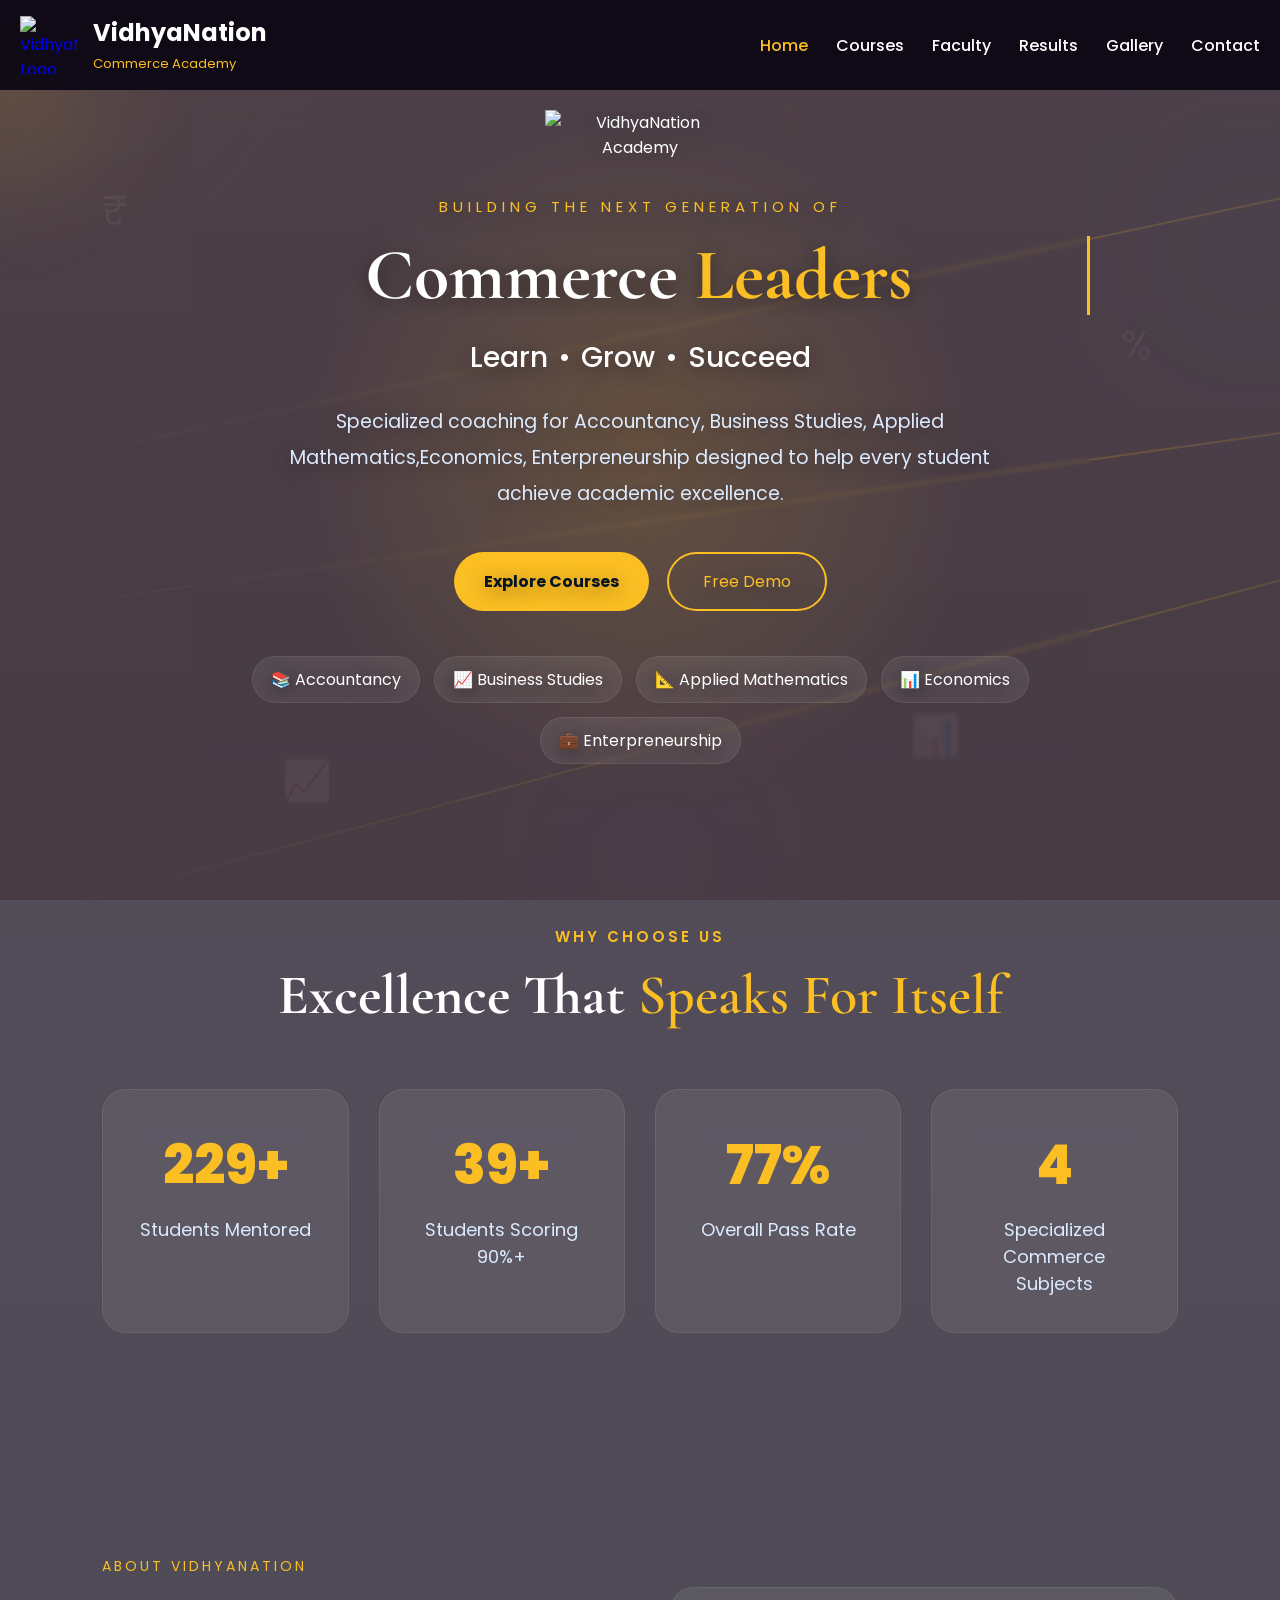
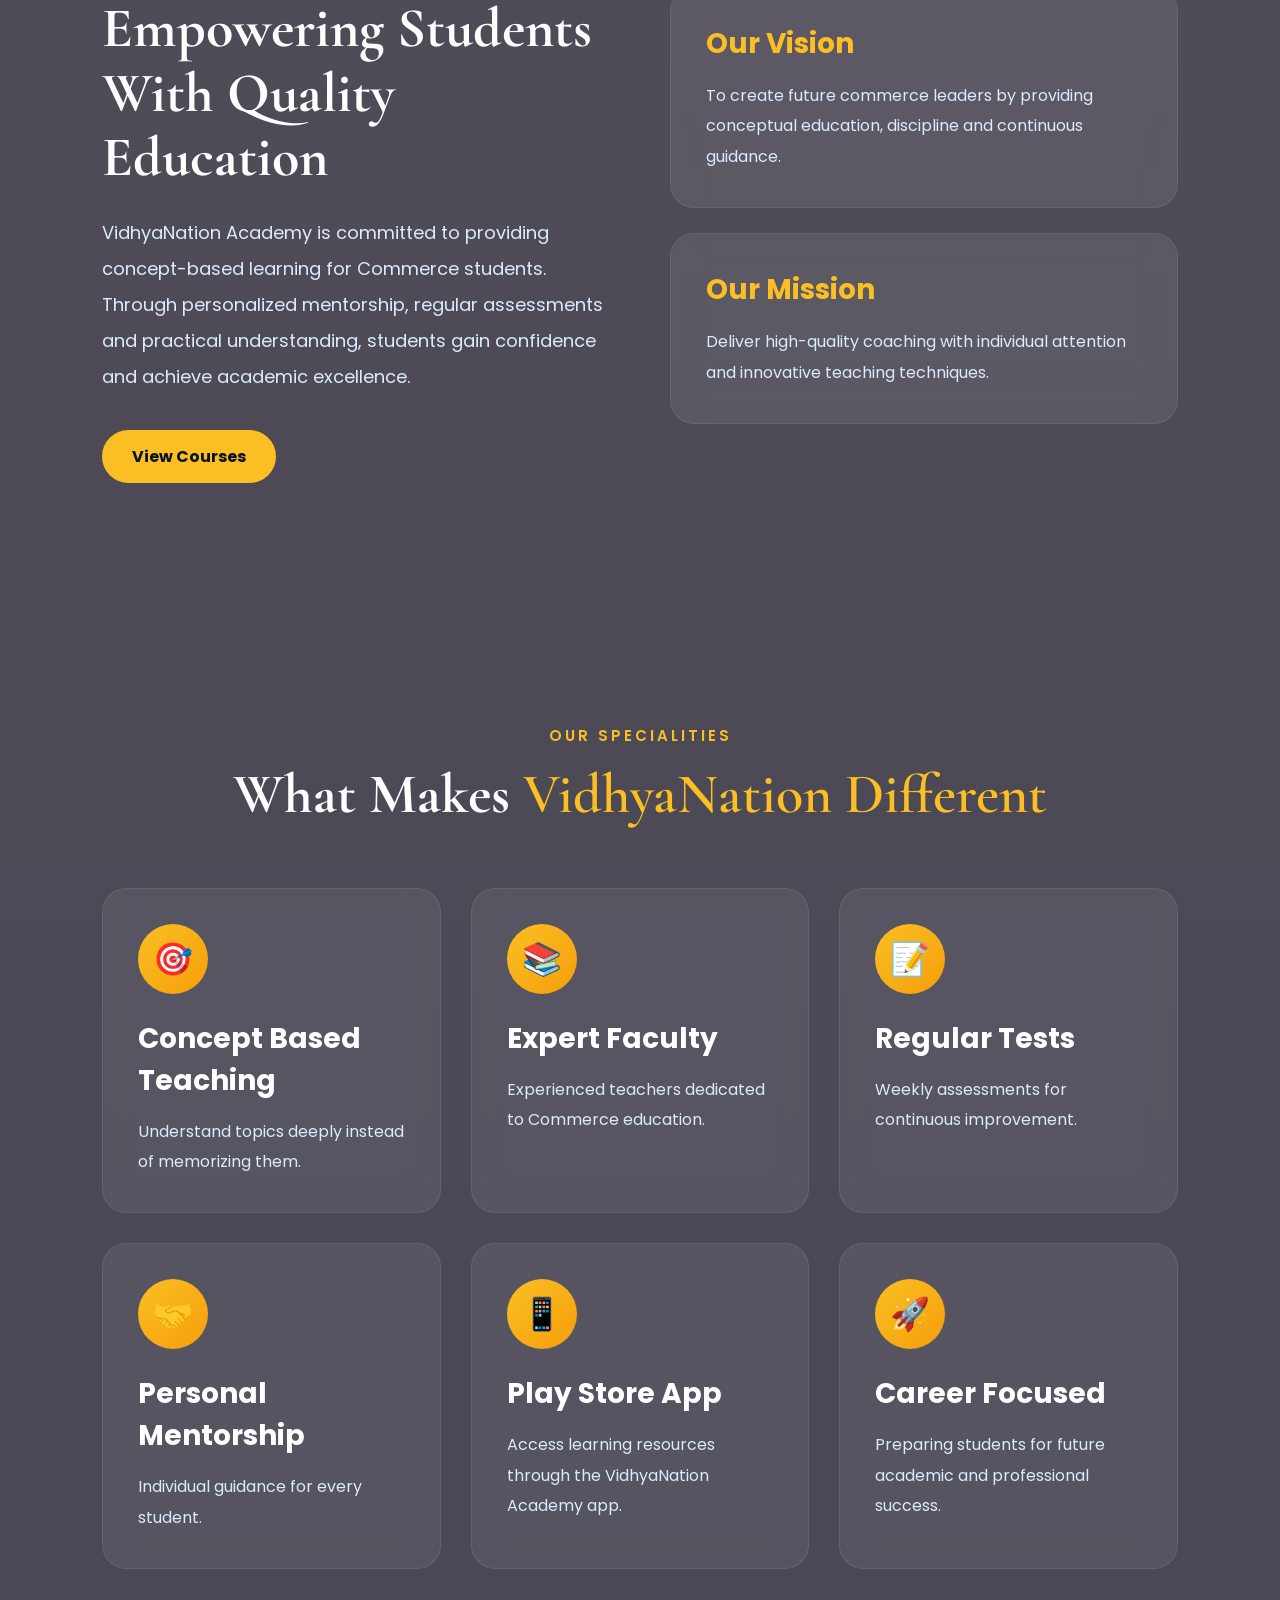
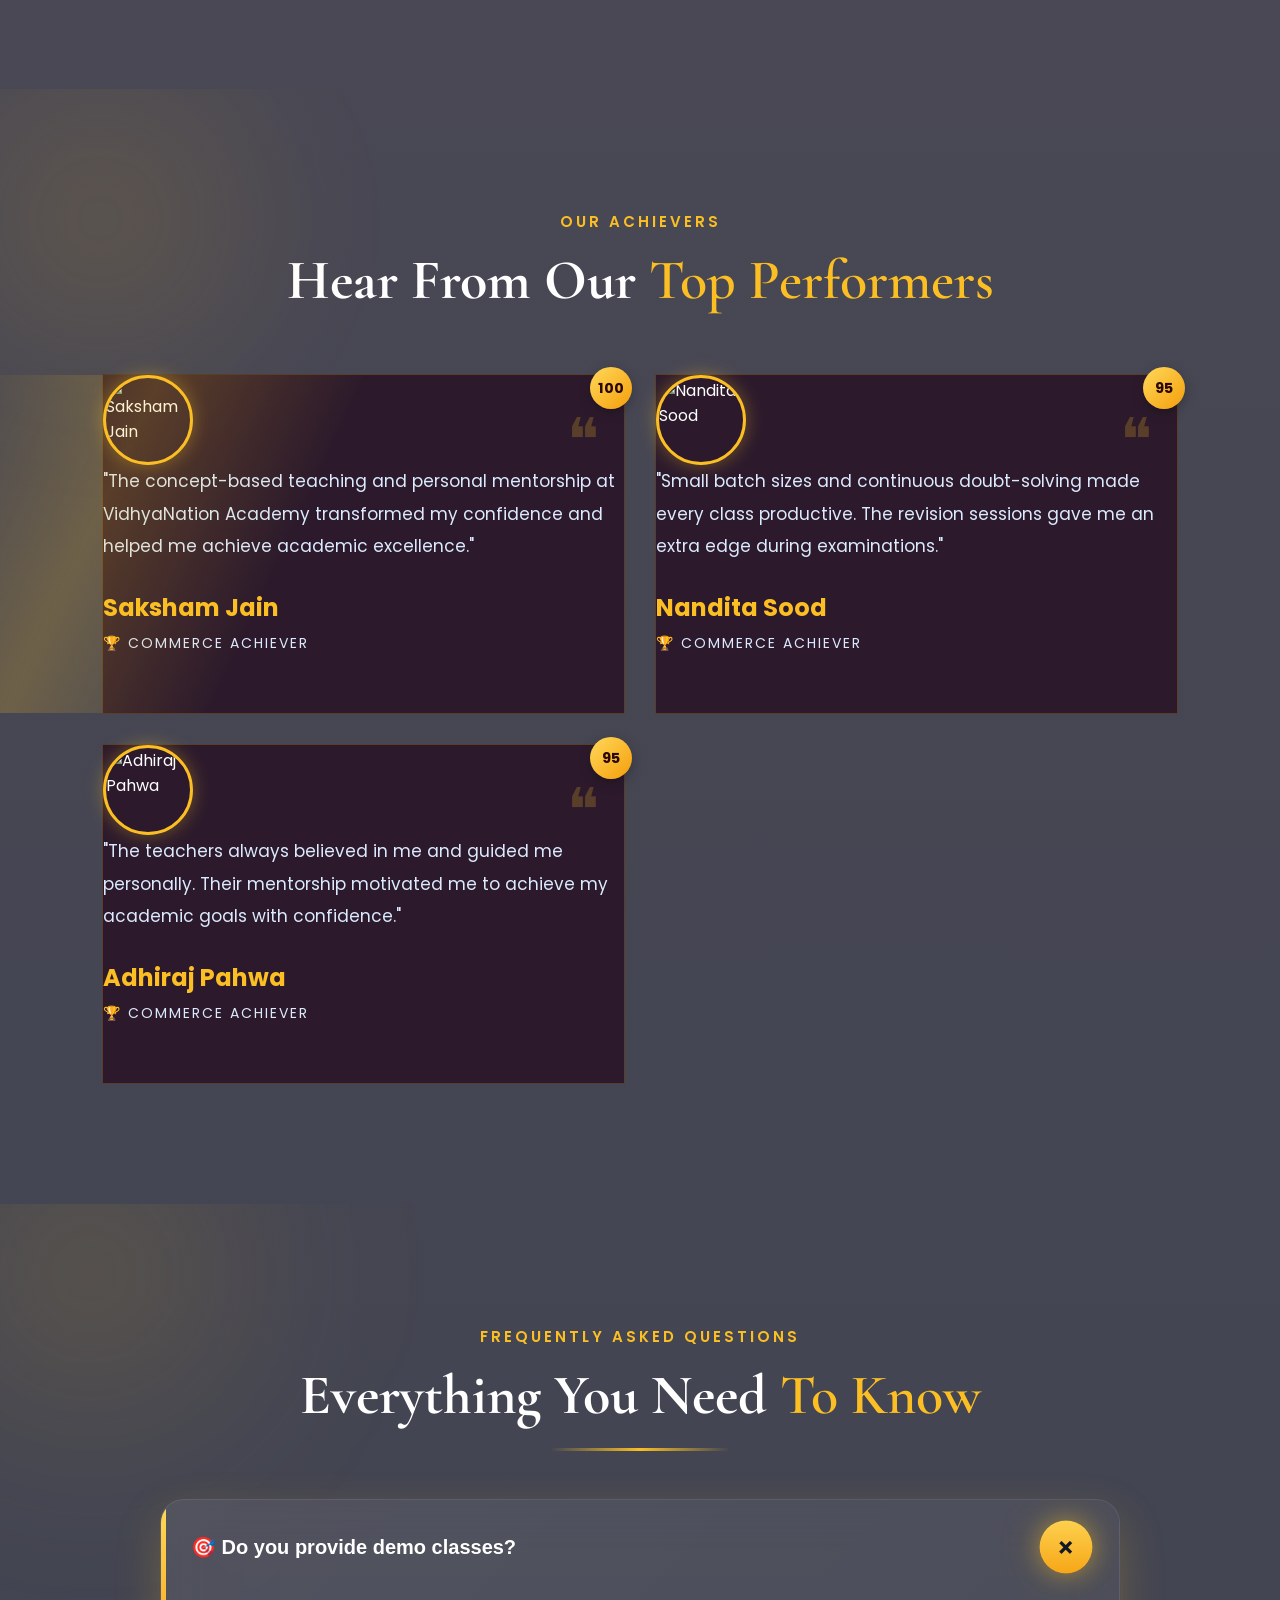
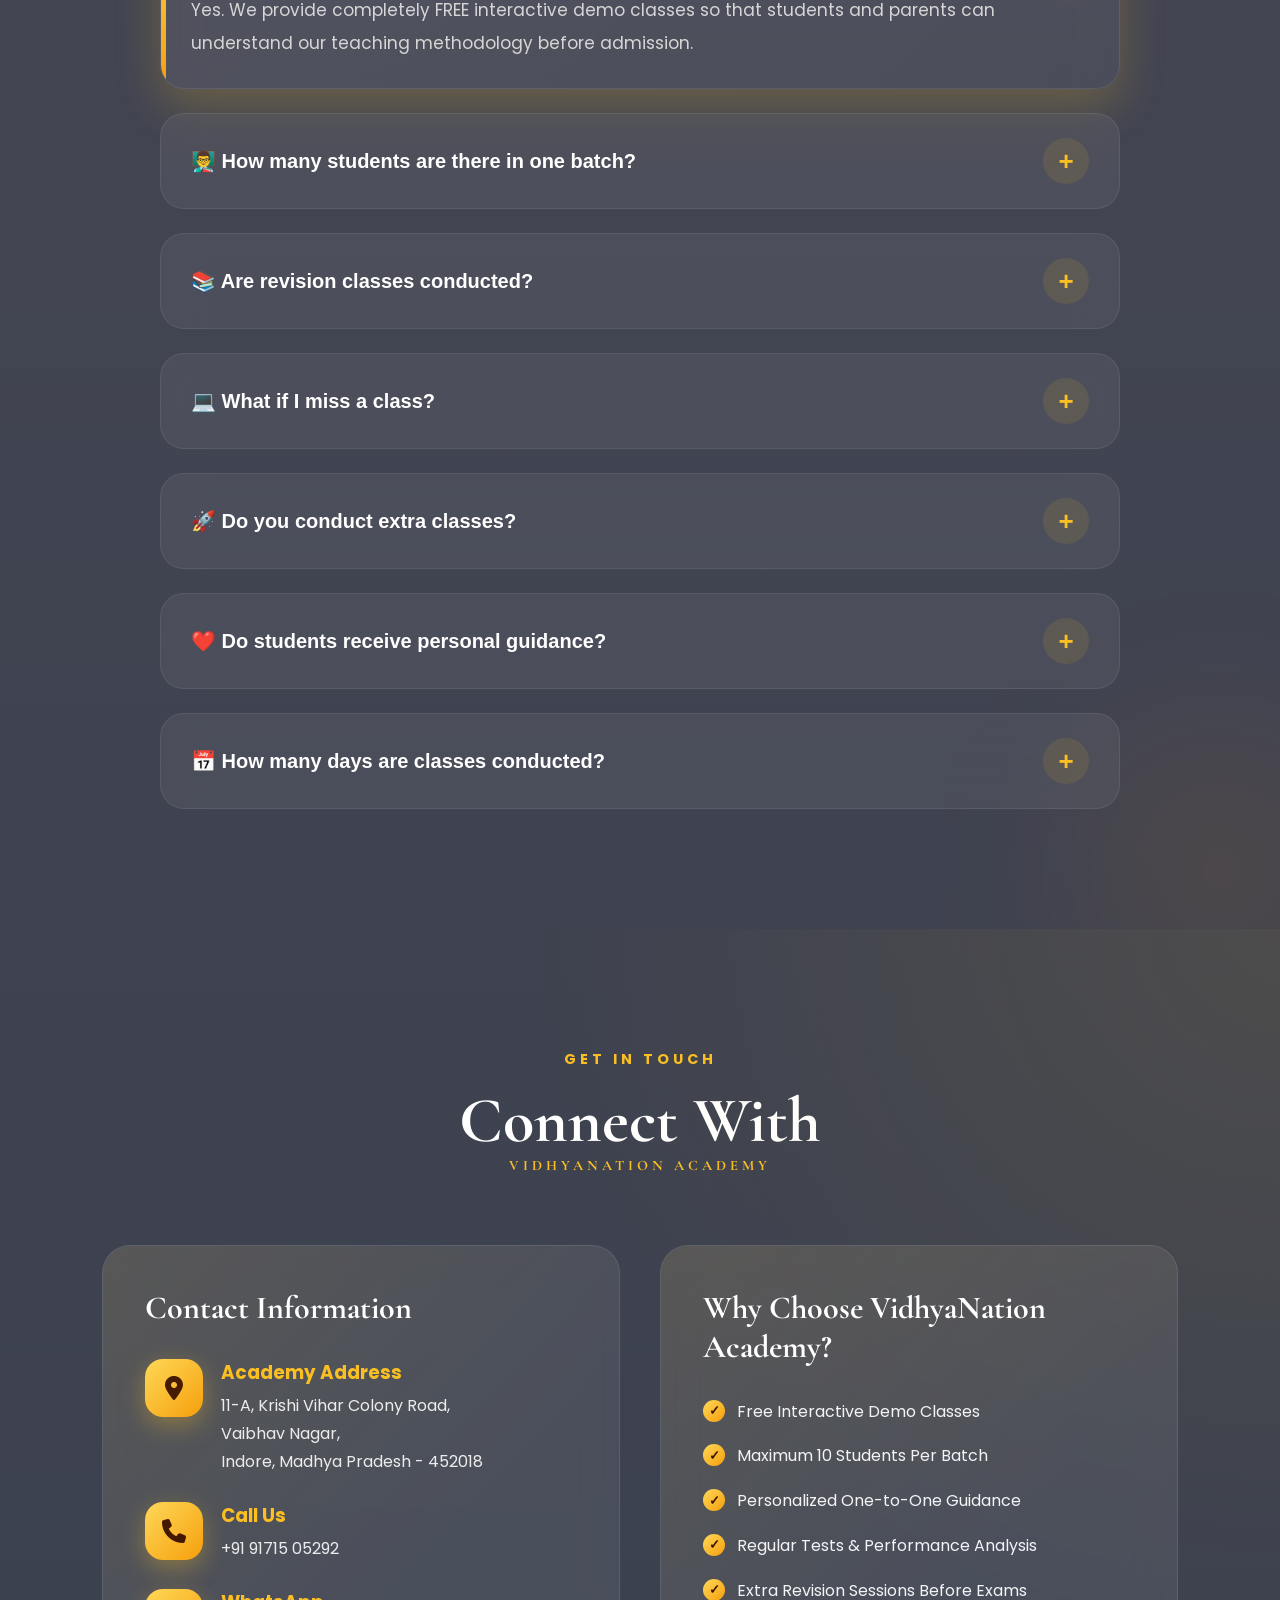
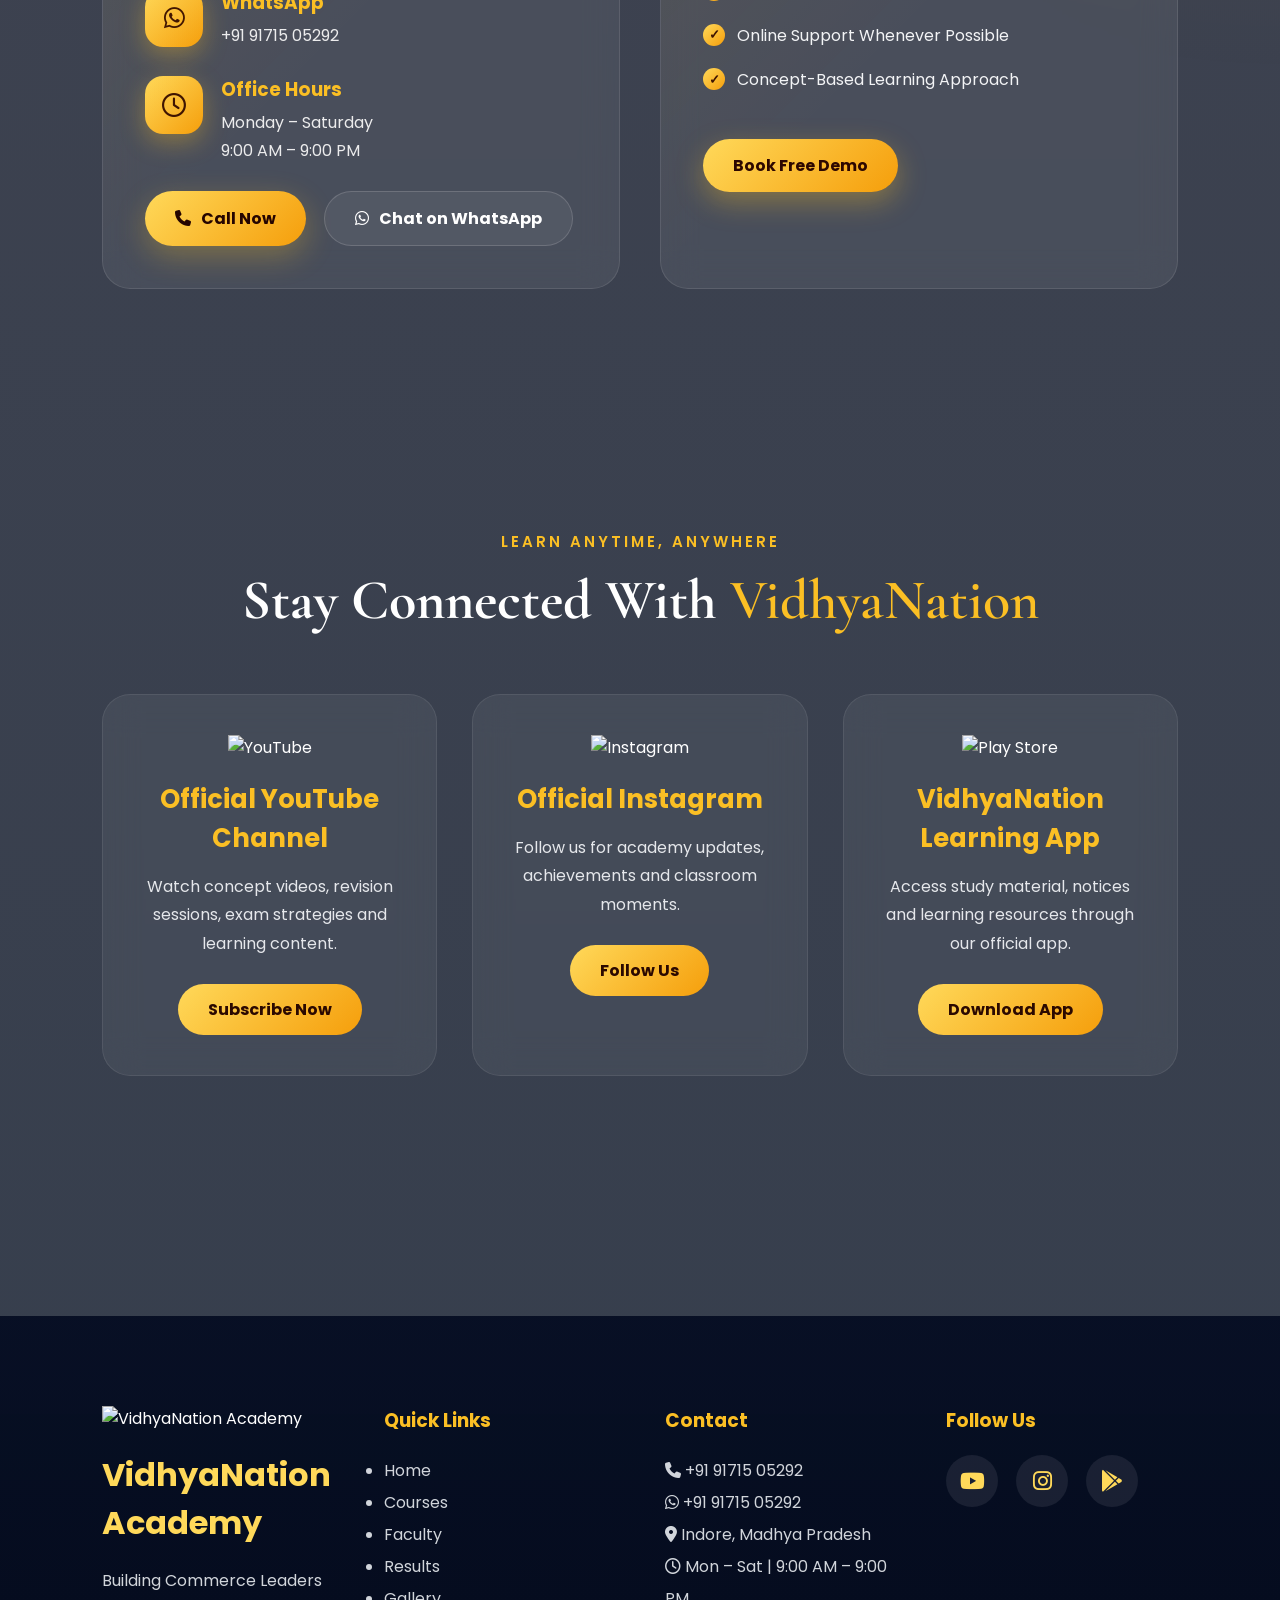
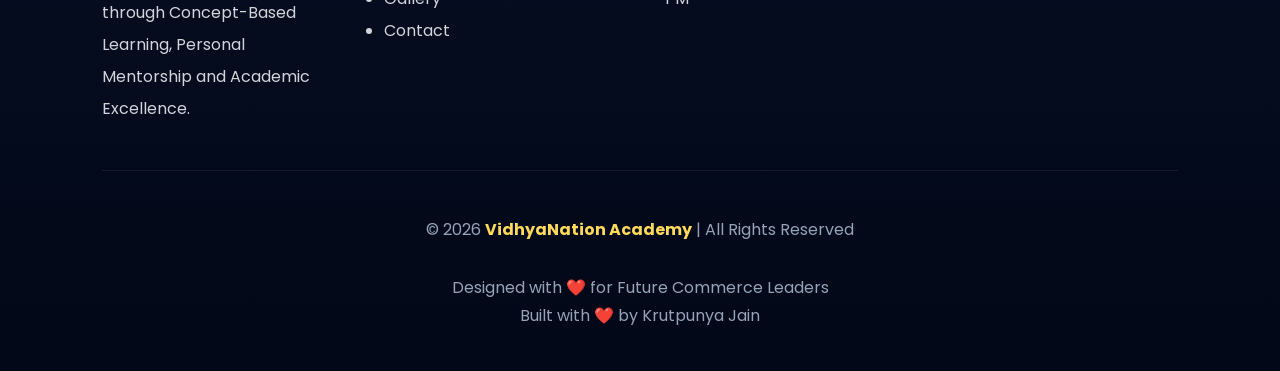
==== commit a6b969a1: "Add files via upload" ====
--- a/index.html
+++ b/index.html
@@ -1,1701 +1,883 @@
 <!DOCTYPE html>
 <html lang="en">
-
 <head>
-
     <meta charset="UTF-8">
     <meta name="viewport" content="width=device-width, initial-scale=1.0">
     <meta name="description"
         content="VidhyaNation Academy - Premier Commerce Coaching for Class 11 & 12 in Indore. Expert guidance in Accountancy, Business Studies and Applied Mathematics.">
     <link rel="preconnect" href="https://fonts.googleapis.com">
+    <link rel="preload"
+      href="assets/images/background-website.png"
+      as="image">
+      
     <!-- Open Graph Meta Tags -->
+    <meta property="og:title" content="VidhyaNation Commerce Academy">
+    <meta property="og:description"
+        content="Premium coaching for CBSE Class 11 & 12 Commerce students with expert guidance in Accountancy, Business Studies, Economics and Applied Mathematics.">
+    <meta property="og:type" content="website">
+    <meta property="og:url" content="https://vidhyanationacademy.com/">
+    <meta property="og:image" content="https://vidhyanationacademy.com/assets/images/logo.png">
+    <meta property="og:site_name" content="VidhyaNation Commerce Academy">
+    <meta property="og:locale" content="en_IN">
+    <link rel="preconnect" href="https://fonts.gstatic.com" crossorigin>
+    <link rel="preconnect" href="https://fonts.googleapis.com">
+<link rel="preconnect" href="https://fonts.gstatic.com" crossorigin>
 
-<meta property="og:title"
-content="VidhyaNation Commerce Academy">
-
-<meta property="og:description"
-content="Premium coaching for CBSE Class 11 & 12 Commerce students with expert guidance in Accountancy, Business Studies, Economics and Applied Mathematics.">
-
-<meta property="og:type"
-content="website">
-
-<meta property="og:url"
-content="https://vidhyanationacademy.com/">
-
-<meta property="og:image"
-content="https://vidhyanationacademy.com/assets/images/logo.png">
-
-<meta property="og:site_name"
-content="VidhyaNation Commerce Academy">
-
-<meta property="og:locale"
-content="en_IN">
-
-    <link rel="preconnect" href="https://fonts.gstatic.com" crossorigin>
-
-    <link href="https://fonts.googleapis.com/css2?family=Poppins:wght@300;400;500;600;700;800&family=Cormorant+Garamond:wght@500;600;700&display=swap"
+    <link
+        href="https://fonts.googleapis.com/css2?family=Poppins:wght@300;400;500;600;700;800&family=Cormorant+Garamond:wght@500;600;700&display=swap"
         rel="stylesheet">
-
+    <link rel="preload" href="style.css" as="style">
     <link rel="stylesheet" href="style.css">
+    <link rel="preload" href="contact-footer.css" as="style">
     <link rel="stylesheet" href="contact-footer.css">
     <link rel="preconnect" href="https://fonts.googleapis.com">
-
-<link rel="preconnect" href="https://fonts.gstatic.com" crossorigin>
-<link
-rel="stylesheet"
-href="https://cdnjs.cloudflare.com/ajax/libs/font-awesome/6.7.2/css/all.min.css">
-
-<link href="https://fonts.googleapis.com/css2?family=Cormorant+Garamond:wght@500;600;700&family=Poppins:wght@300;400;500;600;700&display=swap" rel="stylesheet">
-<link rel="icon" href="assets/images/logo.png" type="image/png">
-
-
+    <link rel="preconnect" href="https://fonts.gstatic.com" crossorigin>
+    <link rel="stylesheet" href="https://cdnjs.cloudflare.com/ajax/libs/font-awesome/6.7.2/css/all.min.css">
+    <link
+        href="https://fonts.googleapis.com/css2?family=Cormorant+Garamond:wght@500;600;700&family=Poppins:wght@300;400;500;600;700&display=swap"
+        rel="stylesheet">
+    <link rel="icon" href="assets/images/logo.png" type="image/png">
     <meta charset="UTF-8">
-
     <meta name="viewport" content="width=device-width, initial-scale=1.0">
-
     <title>VidhyaNation Commerce Academy | Best Commerce Coaching for Class 11 & 12</title>
-<meta name="description"
-content="Premium coaching for CBSE Class 11 & 12 Commerce students. Expert guidance in Accountancy, Business Studies, Economics and Applied Mathematics.">
-<link rel="canonical" href="https://vidhyanationacademy.com">
+    <meta name="description"
+        content="Premium coaching for CBSE Class 11 & 12 Commerce students. Expert guidance in Accountancy, Business Studies, Economics and Applied Mathematics.">
+    <link rel="canonical" href="https://vidhyanationacademy.com">
     <link rel="icon" type="image/png" href="assets/images/favicon.png">
-
     <!-- Other CSS files -->
-
 </head>
-
 <body>
-<div class="mobile-overlay"></div>
-
-
-<!-- Mouse Glow -->
-
-<div id="cursor-glow"></div>
-
-<!-- ==========================================
+    <div class="mobile-overlay"></div>
+    <!-- Mouse Glow -->
+    <div id="cursor-glow"></div>
+    <!-- ==========================================
             BACK TO TOP BUTTON
 ========================================== -->
-
-<button id="backToTop" aria-label="Back to Top">
-    <i class="fa-solid fa-arrow-up"></i>
-</button>
+    <button id="backToTop" aria-label="Back to Top">
+        <i class="fa-solid fa-arrow-up"></i>
+    </button>
     <!-- ================= BACKGROUND ================= -->
-
     <div class="animated-background">
-
         <div class="gradient-layer"></div>
-
         <div class="grid-overlay"></div>
-
         <div class="glow glow1"></div>
-
         <div class="glow glow2"></div>
-
         <div class="glow glow3"></div>
-
         <div class="floating-symbol symbol1">₹</div>
-
         <div class="floating-symbol symbol2">%</div>
-
         <div class="floating-symbol symbol3">📈</div>
-
         <div class="floating-symbol symbol4">📊</div>
-
         <div class="floating-symbol symbol5">💼</div>
         <div class="chart-line chart1"></div>
         <div class="chart-line chart2"></div>
         <div class="chart-line chart3"></div>
-        
-
     </div>
-
     <!-- ================= NAVBAR ================= -->
-
     <header>
-
         <nav class="navbar">
-
             <a href="index.html" class="logo-area">
-
-                <img src="assets/images/logo.png" alt="VidhyaNation Logo">
-
+                <img src="assets/images/logo.png"
+     alt="VidhyaNation Logo"
+     width="58"
+     height="58">
                 <div>
-
                     <h2>VidhyaNation</h2>
-
                     <span>Commerce Academy</span>
-
-                </div>
-
+                </div>
             </a>
-
             <ul class="nav-links">
-
                 <li><a class="active" href="index.html">Home</a></li>
-
                 <li><a href="courses.html">Courses</a></li>
-
                 <li><a href="faculty.html">Faculty</a></li>
-
                 <li><a href="results.html">Results</a></li>
-
                 <li><a href="gallery.html">Gallery</a></li>
-
                 <li><a href="contact.html">Contact</a></li>
-
             </ul>
-            
-<!-- Mobile Menu Button -->
-
-<div class="menu-toggle">
-
-    <i class="fas fa-bars"></i>
-
-</div>
-
-</nav>
-
-
+            <!-- Mobile Menu Button -->
+            <div class="menu-toggle">
+                <i class="fas fa-bars"></i>
+            </div>
+        </nav>
     </header>
-
     <!-- ================= HERO ================= -->
-
     <section class="hero">
-
         <div class="hero-content">
-
             <div class="hero-logo">
-
-                <img src="assets/images/logo.png" alt="VidhyaNation Academy">
-
-            </div>
-
+               <img src="assets/images/logo.png"
+     alt="VidhyaNation Academy"
+     width="190"
+     height="190">
+            </div>
             <p class="hero-top">
-
                 BUILDING THE NEXT GENERATION OF
-
             </p>
-
             <h1 class="commerce-text">
-    Commerce
-    <span>Leaders</span>
-</h1>
-
-<h3 class="hero-words">
-    <span class="word word1">Learn</span>
-    <span class="separator">•</span>
-    <span class="word word2">Grow</span>
-    <span class="separator">•</span>
-    <span class="word word3">Succeed</span>
-</h3>
-
+                Commerce
+                <span>Leaders</span>
+            </h1>
+            <h3 class="hero-words">
+                <span class="word word1">Learn</span>
+                <span class="separator">•</span>
+                <span class="word word2">Grow</span>
+                <span class="separator">•</span>
+                <span class="word word3">Succeed</span>
+            </h3>
             <p class="hero-description">
-
                 Specialized coaching for Accountancy,
-
                 Business Studies, Applied Mathematics,Economics, Enterpreneurship
-
                 designed to help every student achieve
-
                 academic excellence.
-
             </p>
-
             <div class="hero-buttons">
-
                 <a href="courses.html" class="primary-btn">
-
                     Explore Courses
-
                 </a>
-
                 <a href="#" class="secondary-btn open-demo">
-    Free Demo
-</a>
-
-            </div>
-
+                    Free Demo
+                </a>
+            </div>
             <div class="hero-subjects">
-
                 <span>📚 Accountancy</span>
-
                 <span>📈 Business Studies</span>
-
                 <span>📐 Applied Mathematics</span>
-
                 <span>📊 Economics</span>
-
                 <span>💼 Enterpreneurship</span>
-
-            </div>
-
-        </div>
-
+            </div>
+        </div>
     </section>
     <!-- ================= HIGHLIGHTS ================= -->
-
-<section class="highlights">
-
-    <div class="section-title">
-
-        <span>WHY CHOOSE US</span>
-
-        <h2>
-
-            Excellence That
-
-            <span>Speaks For Itself</span>
-
-        </h2>
-
-    </div>
-
-    <div class="highlight-grid">
-
-        <div class="highlight-card">
-
-            <h3>
-    <span class="counter" data-target="300">0</span>+
-</h3>
-
-            <p>Students Mentored</p>
-
-        </div>
-
-        <div class="highlight-card">
-<h3>
-    <span class="counter" data-target="50">0</span>+
-</h3>
-
-            <p>Students Scoring 90%+</p>
-
-        </div>
-
-        <div class="highlight-card">
-
-            <h3>
-    <span class="counter" data-target="100">0</span>%
-</h3>
-
-            <p>Overall Pass Rate</p>
-
-        </div>
-
-        <div class="highlight-card">
-
-            <h3>
-
-    <span class="counter"
-
-          data-target="5">
-
-        0
-
-    </span>
-
-</h3>
-
-            <p>Specialized Commerce Subjects</p>
-
-        </div>
-
-    </div>
-
-</section>
-
-
-
-<!-- ================= ABOUT ================= -->
-
-<section class="about-section">
-
-    <div class="about-left">
-
-        <span class="mini-title">
-
-            ABOUT VIDHYANATION
-
-        </span>
-
-        <h2>
-
-            Empowering Students
-
-            With Quality Education
-
-        </h2>
-
-        <p>
-
-            VidhyaNation Academy is committed to providing
-
-            concept-based learning for Commerce students.
-
-            Through personalized mentorship, regular
-
-            assessments and practical understanding,
-
-            students gain confidence and achieve academic
-
-            excellence.
-
-        </p>
-
-        <div class="about-buttons">
-
-            <a href="courses.html" class="primary-btn">
-
-                View Courses
-
-            </a>
-
-        </div>
-
-    </div>
-
-    <div class="about-right">
-
-        <div class="glass-card">
-
-            <h3>
-
-                Our Vision
-
-            </h3>
-
+    <section class="highlights">
+        <div class="section-title">
+            <span>WHY CHOOSE US</span>
+            <h2>
+                Excellence That
+                <span>Speaks For Itself</span>
+            </h2>
+        </div>
+        <div class="highlight-grid">
+            <div class="highlight-card">
+                <h3>
+                    <span class="counter" data-target="300">0</span>+
+                </h3>
+                <p>Students Mentored</p>
+            </div>
+            <div class="highlight-card">
+                <h3>
+                    <span class="counter" data-target="50">0</span>+
+                </h3>
+                <p>Students Scoring 90%+</p>
+            </div>
+            <div class="highlight-card">
+                <h3>
+                    <span class="counter" data-target="100">0</span>%
+                </h3>
+                <p>Overall Pass Rate</p>
+            </div>
+            <div class="highlight-card">
+                <h3>
+                    <span class="counter" data-target="5">
+                        0
+                    </span>
+                </h3>
+                <p>Specialized Commerce Subjects</p>
+            </div>
+        </div>
+    </section>
+    <!-- ================= ABOUT ================= -->
+    <section class="about-section">
+        <div class="about-left">
+            <span class="mini-title">
+                ABOUT VIDHYANATION
+            </span>
+            <h2>
+                Empowering Students
+                With Quality Education
+            </h2>
             <p>
-
-                To create future commerce leaders by
-
-                providing conceptual education,
-
-                discipline and continuous guidance.
-
+                VidhyaNation Academy is committed to providing
+                concept-based learning for Commerce students.
+                Through personalized mentorship, regular
+                assessments and practical understanding,
+                students gain confidence and achieve academic
+                excellence.
             </p>
-
-        </div>
-
-        <div class="glass-card">
-
-            <h3>
-
-                Our Mission
-
-            </h3>
-
-            <p>
-
-                Deliver high-quality coaching with
-
-                individual attention and innovative
-
-                teaching techniques.
-
-            </p>
-
-        </div>
-
-    </div>
-
-</section>
-
-
-
-<!-- ================= FEATURES ================= -->
-
-<section class="features">
-
-    <div class="section-title">
-
-        <span>
-
-            OUR SPECIALITIES
-
-        </span>
-
-        <h2>
-
-            What Makes
-
+            <div class="about-buttons">
+                <a href="courses.html" class="primary-btn">
+                    View Courses
+                </a>
+            </div>
+        </div>
+        <div class="about-right">
+            <div class="glass-card">
+                <h3>
+                    Our Vision
+                </h3>
+                <p>
+                    To create future commerce leaders by
+                    providing conceptual education,
+                    discipline and continuous guidance.
+                </p>
+            </div>
+            <div class="glass-card">
+                <h3>
+                    Our Mission
+                </h3>
+                <p>
+                    Deliver high-quality coaching with
+                    individual attention and innovative
+                    teaching techniques.
+                </p>
+            </div>
+        </div>
+    </section>
+    <!-- ================= FEATURES ================= -->
+    <section class="features">
+        <div class="section-title">
             <span>
-
-                VidhyaNation Different
-
+                OUR SPECIALITIES
             </span>
-
-        </h2>
-
-    </div>
-
-    <div class="feature-grid">
-
-        <div class="feature-card">
-
-            <div class="feature-icon">
-
-                🎯
-
-            </div>
-
-            <h3>
-
-                Concept Based Teaching
-
-            </h3>
-
-            <p>
-
-                Understand topics deeply instead of
-
-                memorizing them.
-
-            </p>
-
-        </div>
-
-        <div class="feature-card">
-
-            <div class="feature-icon">
-
-                📚
-
-            </div>
-
-            <h3>
-
-                Expert Faculty
-
-            </h3>
-
-            <p>
-
-                Experienced teachers dedicated
-
-                to Commerce education.
-
-            </p>
-
-        </div>
-
-        <div class="feature-card">
-
-            <div class="feature-icon">
-
-                📝
-
-            </div>
-
-            <h3>
-
-                Regular Tests
-
-            </h3>
-
-            <p>
-
-                Weekly assessments for continuous
-
-                improvement.
-
-            </p>
-
-        </div>
-
-        <div class="feature-card">
-
-            <div class="feature-icon">
-
-                🤝
-
-            </div>
-
-            <h3>
-
-                Personal Mentorship
-
-            </h3>
-
-            <p>
-
-                Individual guidance for every student.
-
-            </p>
-
-        </div>
-
-        <div class="feature-card">
-
-            <div class="feature-icon">
-
-                📱
-
-            </div>
-
-            <h3>
-
-                Play Store App
-
-            </h3>
-
-            <p>
-
-                Access learning resources through
-
-                the VidhyaNation Academy app.
-
-            </p>
-
-        </div>
-
-        <div class="feature-card">
-
-            <div class="feature-icon">
-
-                🚀
-
-            </div>
-
-            <h3>
-
-                Career Focused
-
-            </h3>
-
-            <p>
-
-                Preparing students for future
-
-                academic and professional success.
-
-            </p>
-
-        </div>
-
-    </div>
-
-</section>
-
-<!-- =====================================================
+            <h2>
+                What Makes
+                <span>
+                    VidhyaNation Different
+                </span>
+            </h2>
+        </div>
+        <div class="feature-grid">
+            <div class="feature-card">
+                <div class="feature-icon">
+                    🎯
+                </div>
+                <h3>
+                    Concept Based Teaching
+                </h3>
+                <p>
+                    Understand topics deeply instead of
+                    memorizing them.
+                </p>
+            </div>
+            <div class="feature-card">
+                <div class="feature-icon">
+                    📚
+                </div>
+                <h3>
+                    Expert Faculty
+                </h3>
+                <p>
+                    Experienced teachers dedicated
+                    to Commerce education.
+                </p>
+            </div>
+            <div class="feature-card">
+                <div class="feature-icon">
+                    📝
+                </div>
+                <h3>
+                    Regular Tests
+                </h3>
+                <p>
+                    Weekly assessments for continuous
+                    improvement.
+                </p>
+            </div>
+            <div class="feature-card">
+                <div class="feature-icon">
+                    🤝
+                </div>
+                <h3>
+                    Personal Mentorship
+                </h3>
+                <p>
+                    Individual guidance for every student.
+                </p>
+            </div>
+            <div class="feature-card">
+                <div class="feature-icon">
+                    📱
+                </div>
+                <h3>
+                    Play Store App
+                </h3>
+                <p>
+                    Access learning resources through
+                    the VidhyaNation Academy app.
+                </p>
+            </div>
+            <div class="feature-card">
+                <div class="feature-icon">
+                    🚀
+                </div>
+                <h3>
+                    Career Focused
+                </h3>
+                <p>
+                    Preparing students for future
+                    academic and professional success.
+                </p>
+            </div>
+        </div>
+    </section>
+    <!-- =====================================================
                 STUDENT TESTIMONIALS
 ===================================================== -->
-
-<section class="testimonials" id="testimonials">
-
-    <div class="section-title">
-
-        <span>OUR ACHIEVERS</span>
-
-        <h2>
-
-            Hear From Our
-
-            <span>Top Performers</span>
-
-        </h2>
-
-    </div>
-
-    <div class="testimonial-container">
-
-        <!-- Card 1 -->
-
-        <div class="testimonial-card">
-
-           <div class="student-avatar">
-
-    <img
-        src="assets/images/saksham-jain.png"
-        alt="Saksham Jain"
-    >
-
-</div>
-
-            <div class="quote-mark">
-
-                ❝
-
-            </div>
-
-            <p>
-
-               "The concept-based teaching and personal mentorship at VidhyaNation Academy transformed my confidence and helped me achieve academic excellence."
-            </p>
-
-            <h3>
-
-                Saksham Jain
-
-            </h3>
-
-            <span>
-
-                🏆 Commerce Achiever
-
-            </span>
-            <div class="student-score">
-
-    100
-
-</div>
-
-        </div>
-
-
-
-        <!-- Card 2 -->
-
-        <div class="testimonial-card">
-
-            <div class="student-avatar">
-
-    <img
-        src="assets/images/nandita-sood.png"
-        alt="Nandita Sood"
-    >
-
-            </div>
-
-            <div class="quote-mark">
-
-                ❝
-
-            </div>
-
-            <p>
-
-               "Small batch sizes and continuous doubt-solving made every class productive. The revision sessions gave me an extra edge during examinations."
-            </p>
-
-            <h3>
-
-                Nandita Sood
-
-            </h3>
-
-            <span>
-
-                🏆 Commerce Achiever
-
-            </span>
-            <div class="student-score">
-
-            95
-
-            </div>
-
-        </div>
-
-
-
-        <!-- Card 3 -->
-
-        <div class="testimonial-card">
-
-            <div class="student-avatar">
-
-    <img
-        src="assets/images/adhiraj-pahwa.png"
-        alt="Adhiraj Pahwa"
-    >
-
-</div>
-
-            <div class="quote-mark">
-
-                ❝
-
-            </div>
-
-            <p>
-
-               "The teachers always believed in me and guided me personally. Their mentorship motivated me to achieve my academic goals with confidence."
-
-            </p>
-
-            <h3>
-
-                Adhiraj Pahwa
-
-            </h3>
-
-            <span>
-
-                🏆 Commerce Achiever
-
-            </span>
-            <div class="student-score">
-
-    95
-
-</div>
-
-        </div>
-
-    </div>
-
-</section>
-
-
-
-<!-- =====================================================
+    <section class="testimonials" id="testimonials">
+        <div class="section-title">
+            <span>OUR ACHIEVERS</span>
+            <h2>
+                Hear From Our
+                <span>Top Performers</span>
+            </h2>
+        </div>
+        <div class="testimonial-container">
+            <!-- Card 1 -->
+            <div class="testimonial-card">
+                <div class="student-avatar">
+                   <img src="assets/images/saksham-jain.png"
+                   alt="Saksham Jain"
+     width="90"
+     height="90"
+     loading="lazy"> 
+                </div>
+                <div class="quote-mark">
+                    ❝
+                </div>
+                <p>
+                    "The concept-based teaching and personal mentorship at VidhyaNation Academy transformed my
+                    confidence and helped me achieve academic excellence."
+                </p>
+                <h3>
+                    Saksham Jain
+                </h3>
+                <span>
+                    🏆 Commerce Achiever
+                </span>
+                <div class="student-score">
+                    100
+                </div>
+            </div>
+            <!-- Card 2 -->
+            <div class="testimonial-card">
+                <div class="student-avatar">
+                   <img src="assets/images/nandita-sood.png"
+                   alt="Nandita Sood"
+     width="90"
+     height="90"
+     loading="lazy"> 
+                </div>
+                <div class="quote-mark">
+                    ❝
+                </div>
+                <p>
+                    "Small batch sizes and continuous doubt-solving made every class productive. The revision sessions
+                    gave me an extra edge during examinations."
+                </p>
+                <h3>
+                    Nandita Sood
+                </h3>
+                <span>
+                    🏆 Commerce Achiever
+                </span>
+                <div class="student-score">
+                    95
+                </div>
+            </div>
+            <!-- Card 3 -->
+            <div class="testimonial-card">
+                <div class="student-avatar">
+                   <img src="assets/images/adhiraj-pahwa.png"
+                   alt="Adhiraj Pahwa"
+     width="90"
+     height="90"
+     loading="lazy"> 
+                </div>
+                <div class="quote-mark">
+                    ❝
+                </div>
+                <p>
+                    "The teachers always believed in me and guided me personally. Their mentorship motivated me to
+                    achieve my academic goals with confidence."
+                </p>
+                <h3>
+                    Adhiraj Pahwa
+                </h3>
+                <span>
+                    🏆 Commerce Achiever
+                </span>
+                <div class="student-score">
+                    95
+                </div>
+            </div>
+        </div>
+    </section>
+    <!-- =====================================================
                     FAQ SECTION
 ===================================================== -->
-
-<section class="faq-section">
-
-    <div class="section-title">
-
-        <span>FREQUENTLY ASKED QUESTIONS</span>
-
-        <h2>
-
-            Everything You Need
-
-            <span>To Know</span>
-
-        </h2>
-
-    </div>
-
-
-
-    <div class="faq-container">
-
-
-
-        <div class="faq-item active">
-
-            <button class="faq-question">
-
-                <span>
-
-                    🎯 Do you provide demo classes?
-
-                </span>
-
-                <span class="faq-icon">
-
-                    +
-
-                </span>
-
-            </button>
-
-            <div class="faq-answer">
-
-                <p>
-
-                    Yes.
-
-                    We provide completely FREE interactive
-                    demo classes so that students and
-                    parents can understand our teaching
-                    methodology before admission.
-
-                </p>
-
-            </div>
-
-        </div>
-
-
-
-        <div class="faq-item">
-
-            <button class="faq-question">
-
-                <span>
-
-                    👨‍🏫 How many students are there in one batch?
-
-                </span>
-
-                <span class="faq-icon">
-
-                    +
-
-                </span>
-
-            </button>
-
-            <div class="faq-answer">
-
-                <p>
-
-                    We intentionally keep the batch size
-                    limited to a maximum of only 10
-                    students to ensure better interaction
-                    and personalized attention.
-
-                </p>
-
-            </div>
-
-        </div>
-
-
-
-        <div class="faq-item">
-
-            <button class="faq-question">
-
-                <span>
-
-                    📚 Are revision classes conducted?
-
-                </span>
-
-                <span class="faq-icon">
-
-                    +
-
-                </span>
-
-            </button>
-
-            <div class="faq-answer">
-
-                <p>
-
-                    Yes.
-
-                    Dedicated revision sessions are
-                    conducted before examinations to
-                    strengthen concepts and maximize
-                    student confidence.
-
-                </p>
-
-            </div>
-
-        </div>
-
-
-
-        <div class="faq-item">
-
-            <button class="faq-question">
-
-                <span>
-
-                    💻 What if I miss a class?
-
-                </span>
-
-                <span class="faq-icon">
-
-                    +
-
-                </span>
-
-            </button>
-
-            <div class="faq-answer">
-
-                <p>
-
-                    We always try our best to provide
-                    online lectures or alternate learning
-                    support whenever a student misses
-                    a class.
-
-                </p>
-
-            </div>
-
-        </div>
-
-
-
-        <div class="faq-item">
-
-            <button class="faq-question">
-
-                <span>
-
-                    🚀 Do you conduct extra classes?
-
-                </span>
-
-                <span class="faq-icon">
-
-                    +
-
-                </span>
-
-            </button>
-
-            <div class="faq-answer">
-
-                <p>
-
-                    Absolutely.
-
-                    Extra classes are arranged whenever
-                    required to complete concepts,
-                    revision or additional practice.
-
-                </p>
-
-            </div>
-
-        </div>
-
-
-
-        <div class="faq-item">
-
-            <button class="faq-question">
-
-                <span>
-
-                    ❤️ Do students receive personal guidance?
-
-                </span>
-
-                <span class="faq-icon">
-
-                    +
-
-                </span>
-
-            </button>
-
-            <div class="faq-answer">
-
-                <p>
-
-                    Yes.
-
-                    Every student receives personal
-                    guidance throughout the academic
-                    journey to ensure continuous
-                    improvement and confidence.
-
-                </p>
-
-            </div>
-
-        </div>
-
-
-
-        <div class="faq-item">
-
-            <button class="faq-question">
-
-                <span>
-
-                    📅 How many days are classes conducted?
-
-                </span>
-
-                <span class="faq-icon">
-
-                    +
-
-                </span>
-
-            </button>
-
-            <div class="faq-answer">
-
-                <p>
-
-                    Classes are conducted six days a
-                    week with a structured learning plan,
-                    assessments and doubt-solving support.
-
-                </p>
-
-            </div>
-
-        </div>
-
-
-
-    </div>
-
-</section>
-        <!-- =====================================================
+    <section class="faq-section">
+        <div class="section-title">
+            <span>FREQUENTLY ASKED QUESTIONS</span>
+            <h2>
+                Everything You Need
+                <span>To Know</span>
+            </h2>
+        </div>
+        <div class="faq-container">
+            <div class="faq-item active">
+                <button class="faq-question">
+                    <span>
+                        🎯 Do you provide demo classes?
+                    </span>
+                    <span class="faq-icon">
+                        +
+                    </span>
+                </button>
+                <div class="faq-answer">
+                    <p>
+                        Yes.
+                        We provide completely FREE interactive
+                        demo classes so that students and
+                        parents can understand our teaching
+                        methodology before admission.
+                    </p>
+                </div>
+            </div>
+            <div class="faq-item">
+                <button class="faq-question">
+                    <span>
+                        👨‍🏫 How many students are there in one batch?
+                    </span>
+                    <span class="faq-icon">
+                        +
+                    </span>
+                </button>
+                <div class="faq-answer">
+                    <p>
+                        We intentionally keep the batch size
+                        limited to a maximum of only 10
+                        students to ensure better interaction
+                        and personalized attention.
+                    </p>
+                </div>
+            </div>
+            <div class="faq-item">
+                <button class="faq-question">
+                    <span>
+                        📚 Are revision classes conducted?
+                    </span>
+                    <span class="faq-icon">
+                        +
+                    </span>
+                </button>
+                <div class="faq-answer">
+                    <p>
+                        Yes.
+                        Dedicated revision sessions are
+                        conducted before examinations to
+                        strengthen concepts and maximize
+                        student confidence.
+                    </p>
+                </div>
+            </div>
+            <div class="faq-item">
+                <button class="faq-question">
+                    <span>
+                        💻 What if I miss a class?
+                    </span>
+                    <span class="faq-icon">
+                        +
+                    </span>
+                </button>
+                <div class="faq-answer">
+                    <p>
+                        We always try our best to provide
+                        online lectures or alternate learning
+                        support whenever a student misses
+                        a class.
+                    </p>
+                </div>
+            </div>
+            <div class="faq-item">
+                <button class="faq-question">
+                    <span>
+                        🚀 Do you conduct extra classes?
+                    </span>
+                    <span class="faq-icon">
+                        +
+                    </span>
+                </button>
+                <div class="faq-answer">
+                    <p>
+                        Absolutely.
+                        Extra classes are arranged whenever
+                        required to complete concepts,
+                        revision or additional practice.
+                    </p>
+                </div>
+            </div>
+            <div class="faq-item">
+                <button class="faq-question">
+                    <span>
+                        ❤️ Do students receive personal guidance?
+                    </span>
+                    <span class="faq-icon">
+                        +
+                    </span>
+                </button>
+                <div class="faq-answer">
+                    <p>
+                        Yes.
+                        Every student receives personal
+                        guidance throughout the academic
+                        journey to ensure continuous
+                        improvement and confidence.
+                    </p>
+                </div>
+            </div>
+            <div class="faq-item">
+                <button class="faq-question">
+                    <span>
+                        📅 How many days are classes conducted?
+                    </span>
+                    <span class="faq-icon">
+                        +
+                    </span>
+                </button>
+                <div class="faq-answer">
+                    <p>
+                        Classes are conducted six days a
+                        week with a structured learning plan,
+                        assessments and doubt-solving support.
+                    </p>
+                </div>
+            </div>
+        </div>
+    </section>
+    <!-- =====================================================
                 PREMIUM CONTACT SECTION
 ===================================================== -->
-
-<section class="contact-section" id="contact">
-
-    <div class="section-title">
-
-        <span>GET IN TOUCH</span>
-
-        <h2>
-
-            Connect With
-
-            <span>VidhyaNation Academy</span>
-
-        </h2>
-
-    </div>
-
-    <div class="contact-wrapper">
-
-        <!-- ========================= -->
-        <!-- CONTACT INFORMATION -->
-        <!-- ========================= -->
-
-        <div class="contact-card">
-
-            <h2>Contact Information</h2>
-
-            <div class="contact-row">
-
-                <div class="contact-icon">
-
-                    <i class="fa-solid fa-location-dot"></i>
-
-                </div>
-
-                <div>
-
-                    <h3>Academy Address</h3>
-
-                    <p>
-
-                        11-A, Krishi Vihar Colony Road,<br>
-
-                        Vaibhav Nagar,<br>
-
-                        Indore, Madhya Pradesh - 452018
-
-                    </p>
-
-                </div>
-
-            </div>
-
-            <div class="contact-row">
-
-                <div class="contact-icon">
-
-                    <i class="fa-solid fa-phone"></i>
-
-                </div>
-
-                <div>
-
-                    <h3>Call Us</h3>
-
-                    <p>
-
-                        +91 91715 05292
-
-                    </p>
-
-                </div>
-
-            </div>
-
-            <div class="contact-row">
-
-                <div class="contact-icon">
-
-                    <i class="fa-brands fa-whatsapp"></i>
-
-                </div>
-
-                <div>
-
-                    <h3>WhatsApp</h3>
-
-                    <p>
-
-                        +91 91715 05292
-
-                    </p>
-
-                </div>
-
-            </div>
-
-            <div class="contact-row">
-
-                <div class="contact-icon">
-
-                    <i class="fa-regular fa-clock"></i>
-
-                </div>
-
-                <div>
-
-                    <h3>Office Hours</h3>
-
-                    <p>
-
-                        Monday – Saturday<br>
-
-                        9:00 AM – 9:00 PM
-
-                    </p>
-
-                </div>
-
-            </div>
-
-            <div class="contact-buttons">
-
-                <a
-
-                    href="tel:+919171505292"
-
-                    class="call-button"
-
-                >
-
-                    <i class="fa-solid fa-phone"></i>
-
-                    Call Now
-
+    <section class="contact-section" id="contact">
+        <div class="section-title">
+            <span>GET IN TOUCH</span>
+            <h2>
+                Connect With
+                <span>VidhyaNation Academy</span>
+            </h2>
+        </div>
+        <div class="contact-wrapper">
+            <!-- ========================= -->
+            <!-- CONTACT INFORMATION -->
+            <!-- ========================= -->
+            <div class="contact-card">
+                <h2>Contact Information</h2>
+                <div class="contact-row">
+                    <div class="contact-icon">
+                        <i class="fa-solid fa-location-dot"></i>
+                    </div>
+                    <div>
+                        <h3>Academy Address</h3>
+                        <p>
+                            11-A, Krishi Vihar Colony Road,<br>
+                            Vaibhav Nagar,<br>
+                            Indore, Madhya Pradesh - 452018
+                        </p>
+                    </div>
+                </div>
+                <div class="contact-row">
+                    <div class="contact-icon">
+                        <i class="fa-solid fa-phone"></i>
+                    </div>
+                    <div>
+                        <h3>Call Us</h3>
+                        <p>
+                            +91 91715 05292
+                        </p>
+                    </div>
+                </div>
+                <div class="contact-row">
+                    <div class="contact-icon">
+                        <i class="fa-brands fa-whatsapp"></i>
+                    </div>
+                    <div>
+                        <h3>WhatsApp</h3>
+                        <p>
+                            +91 91715 05292
+                        </p>
+                    </div>
+                </div>
+                <div class="contact-row">
+                    <div class="contact-icon">
+                        <i class="fa-regular fa-clock"></i>
+                    </div>
+                    <div>
+                        <h3>Office Hours</h3>
+                        <p>
+                            Monday – Saturday<br>
+                            9:00 AM – 9:00 PM
+                        </p>
+                    </div>
+                </div>
+                <div class="contact-buttons">
+                    <a href="tel:+919171505292" class="call-button">
+                        <i class="fa-solid fa-phone"></i>
+                        Call Now
+                    </a>
+                    <a href="https://wa.me/919171505292" target="_blank" class="whatsapp-button">
+                        <i class="fa-brands fa-whatsapp"></i>
+                        Chat on WhatsApp
+                    </a>
+                </div>
+            </div>
+            <!-- ========================= -->
+            <!-- WHY CHOOSE US -->
+            <!-- ========================= -->
+            <div class="contact-card">
+                <h2>
+                    Why Choose
+                    VidhyaNation Academy?
+                </h2>
+                <ul class="academy-points">
+                    <li>
+                        Free Interactive Demo Classes
+                    </li>
+                    <li>
+                        Maximum 10 Students Per Batch
+                    </li>
+                    <li>
+                        Personalized One-to-One Guidance
+                    </li>
+                    <li>
+                        Regular Tests & Performance Analysis
+                    </li>
+                    <li>
+                        Extra Revision Sessions Before Exams
+                    </li>
+                    <li>
+                        Online Support Whenever Possible
+                    </li>
+                    <li>
+                        Concept-Based Learning Approach
+                    </li>
+                </ul>
+                <a href="#" class="primary-btn open-demo">
+                    Book Free Demo
                 </a>
-
-                <a
-
-                    href="https://wa.me/919171505292"
-
-                    target="_blank"
-
-                    class="whatsapp-button"
-
-                >
-
-                    <i class="fa-brands fa-whatsapp"></i>
-
-                    Chat on WhatsApp
-
-                </a>
-
-            </div>
-
-        </div>
-
-        <!-- ========================= -->
-        <!-- WHY CHOOSE US -->
-        <!-- ========================= -->
-
-        <div class="contact-card">
-
-            <h2>
-
-                Why Choose
-
-                VidhyaNation Academy?
-
-            </h2>
-
-            <ul class="academy-points">
-
-                <li>
-
-                    Free Interactive Demo Classes
-
-                </li>
-
-                <li>
-
-                    Maximum 10 Students Per Batch
-
-                </li>
-
-                <li>
-
-                    Personalized One-to-One Guidance
-
-                </li>
-
-                <li>
-
-                    Regular Tests & Performance Analysis
-
-                </li>
-
-                <li>
-
-                    Extra Revision Sessions Before Exams
-
-                </li>
-
-                <li>
-
-                    Online Support Whenever Possible
-
-                </li>
-
-                <li>
-
-                    Concept-Based Learning Approach
-
-                </li>
-
-            </ul>
-
-            
-
-              <a href="#" class="primary-btn open-demo">
-    Book Free Demo
-</a>
-
-        </div>
-
-    </div>
-
-</section>
-<!-- =====================================================
+            </div>
+        </div>
+    </section>
+    <!-- =====================================================
                 DIGITAL ECOSYSTEM
 ===================================================== -->
+    <section class="digital-ecosystem">
+        <div class="section-title">
+            <span>LEARN ANYTIME, ANYWHERE</span>
+            <h2>
+                Stay Connected With
+                <span>VidhyaNation</span>
+            </h2>
+        </div>
+        <!-- ===================== -->
+        <!-- SOCIAL CARDS -->
+        <!-- ===================== -->
+        <div class="digital-grid">
+            <!-- YouTube -->
+            <div class="social-card">
+                <img src="assets/images/youtube-logo.png" alt="YouTube" class="social-logo"
+                 width="90"
+     height="90"
+     loading="lazy">
+                <h3>Official YouTube Channel</h3>
+                <p>
+                    Watch concept videos, revision sessions,
+                    exam strategies and learning content.
+                </p>
+                <a href="https://youtube.com/@vidhyanationacademy?feature=shared" target="_blank" class="social-btn">
+                    Subscribe Now
+                </a>
+            </div>
+            <!-- Instagram -->
+            <div class="social-card">
+                <img src="assets/images/instagram-logo.png" alt="Instagram" class="social-logo"
+                 width="90"
+     height="90"
+     loading="lazy">
+                <h3>Official Instagram</h3>
+                <p>
+                    Follow us for academy updates,
+                    achievements and classroom moments.
+                </p>
+                <a href="https://www.instagram.com/vidhyanationacademy?igsh=Znp0ZnF0OGV6NWVh" target="_blank"
+                    class="social-btn">
+                    Follow Us
+                </a>
+            </div>
+            <!-- Play Store -->
+            <div class="social-card">
+                <img src="assets/images/playstore-logo.png" alt="Play Store" class="social-logo" width="90"
+     height="90"
+     loading="lazy">
 
-<section class="digital-ecosystem">
-
-    <div class="section-title">
-
-        <span>LEARN ANYTIME, ANYWHERE</span>
-
-        <h2>
-
-            Stay Connected With
-
-            <span>VidhyaNation</span>
-
-        </h2>
-
-    </div>
-
-    <!-- ===================== -->
-    <!-- SOCIAL CARDS -->
-    <!-- ===================== -->
-
-    <div class="digital-grid">
-
-        <!-- YouTube -->
-
-        <div class="social-card">
-
-            <img
-                src="assets/images/youtube-logo.png"
-                alt="YouTube"
-                class="social-logo"
-            >
-
-            <h3>Official YouTube Channel</h3>
-
-            <p>
-
-                Watch concept videos, revision sessions,
-                exam strategies and learning content.
-
-            </p>
-
-            <a
-
-                href="https://youtube.com/@vidhyanationacademy?feature=shared"
-
-                target="_blank"
-
-                class="social-btn"
-
-            >
-
-                Subscribe Now
-
-            </a>
-
-        </div>
-
-        <!-- Instagram -->
-
-        <div class="social-card">
-
-            <img
-
-                src="assets/images/instagram-logo.png"
-
-                alt="Instagram"
-
-                class="social-logo"
-
-            >
-
-            <h3>Official Instagram</h3>
-
-            <p>
-
-                Follow us for academy updates,
-                achievements and classroom moments.
-
-            </p>
-
-            <a
-
-                href="https://www.instagram.com/vidhyanationacademy?igsh=Znp0ZnF0OGV6NWVh"
-
-                target="_blank"
-
-                class="social-btn"
-
-            >
-
-                Follow Us
-
-            </a>
-
-        </div>
-
-        <!-- Play Store -->
-
-        <div class="social-card">
-
-            <img
-
-                src="assets/images/playstore-logo.png"
-
-                alt="Play Store"
-
-                class="social-logo"
-
-            >
-
-            <h3>VidhyaNation Learning App</h3>
-
-            <p>
-
-                Access study material,
-                notices and learning resources
-                through our official app.
-
-            </p>
-
-            <a
-
-                href="https://play.google.com/store/apps/details?id=co.diy4.wjlge"
-
-                target="_blank"
-
-                class="social-btn"
-
-            >
-
-                Download App
-
-            </a>
-
-        </div>
-
-    </div>
-
-
-</section>
-<!-- =====================================================
+                <h3>VidhyaNation Learning App</h3>
+                <p>
+                    Access study material,
+                    notices and learning resources
+                    through our official app.
+                </p>
+                <a href="https://play.google.com/store/apps/details?id=co.diy4.wjlge" target="_blank"
+                    class="social-btn">
+                    Download App
+                </a>
+            </div>
+        </div>
+    </section>
+    <!-- =====================================================
                     PREMIUM FOOTER
 ===================================================== -->
-
-<footer class="premium-footer">
-
-    <div class="footer-container">
-
-        <!-- ========================= -->
-        <!-- BRAND -->
-        <!-- ========================= -->
-
-        <div class="footer-column">
-
-            <img
-
-                src="assets/images/logo.png"
-
-                alt="VidhyaNation Academy"
-
-                class="footer-logo-img"
-
-            >
-
-            <h2 class="footer-logo">
-
-                VidhyaNation Academy
-
-            </h2>
-
-            <p>
-
-                Building Commerce Leaders through
-                Concept-Based Learning,
-                Personal Mentorship and
-                Academic Excellence.
-
+    <footer class="premium-footer">
+        <div class="footer-container">
+            <!-- ========================= -->
+            <!-- BRAND -->
+            <!-- ========================= -->
+            <div class="footer-column">
+                <img src="assets/images/logo.png" alt="VidhyaNation Academy" class="footer-logo-img" width="120"
+     height="120">
+                <h2 class="footer-logo">
+                    VidhyaNation Academy
+                </h2>
+                <p>
+                    Building Commerce Leaders through
+                    Concept-Based Learning,
+                    Personal Mentorship and
+                    Academic Excellence.
+                </p>
+            </div>
+            <!-- ========================= -->
+            <!-- QUICK LINKS -->
+            <!-- ========================= -->
+            <div class="footer-column">
+                <h3>Quick Links</h3>
+                <ul>
+                    <li><a href="index.html">Home</a></li>
+                    <li><a href="courses.html">Courses</a></li>
+                    <li><a href="faculty.html">Faculty</a></li>
+                    <li><a href="results.html">Results</a></li>
+                    <li><a href="gallery.html">Gallery</a></li>
+                    <li><a href="contact.html">Contact</a></li>
+                </ul>
+            </div>
+            <!-- ========================= -->
+            <!-- CONTACT -->
+            <!-- ========================= -->
+            <div class="footer-column">
+                <h3>Contact</h3>
+                <p>
+                    <i class="fa-solid fa-phone"></i>
+                    +91 91715 05292
+                </p>
+                <p>
+                    <i class="fa-brands fa-whatsapp"></i>
+                    +91 91715 05292
+                </p>
+                <p>
+                    <i class="fa-solid fa-location-dot"></i>
+                    Indore, Madhya Pradesh
+                </p>
+                <p>
+                    <i class="fa-regular fa-clock"></i>
+                    Mon – Sat | 9:00 AM – 9:00 PM
+                </p>
+            </div>
+            <!-- ========================= -->
+            <!-- FOLLOW US -->
+            <!-- ========================= -->
+            <div class="footer-column">
+                <h3>Follow Us</h3>
+                <div class="footer-socials">
+                    <a href="https://youtube.com/@vidhyanationacademy?feature=shared" target="_blank"
+                        aria-label="YouTube">
+                        <i class="fa-brands fa-youtube"></i>
+                    </a>
+                    <a href="https://www.instagram.com/vidhyanationacademy?igsh=Znp0ZnF0OGV6NWVh" target="_blank"
+                        aria-label="Instagram">
+                        <i class="fa-brands fa-instagram"></i>
+                    </a>
+                    <a href="https://play.google.com/store/apps/details?id=co.diy4.wjlge" target="_blank"
+                        aria-label="Google Play">
+                        <i class="fa-brands fa-google-play"></i>
+                    </a>
+                </div>
+            </div>
+        </div>
+        <div class="footer-divider"></div>
+        <div class="footer-bottom">
+            © 2026
+            <strong>VidhyaNation Academy</strong>
+            | All Rights Reserved
+            <br><br>
+            Designed with ❤️ for Future Commerce Leaders
+            <p class="developer-credit">
+                Built with ❤️ by Krutpunya Jain
             </p>
-
-        </div>
-
-        <!-- ========================= -->
-        <!-- QUICK LINKS -->
-        <!-- ========================= -->
-
-        <div class="footer-column">
-
-            <h3>Quick Links</h3>
-
-            <ul>
-
-                <li><a href="index.html">Home</a></li>
-
-                <li><a href="courses.html">Courses</a></li>
-
-                <li><a href="faculty.html">Faculty</a></li>
-
-                <li><a href="results.html">Results</a></li>
-
-                <li><a href="gallery.html">Gallery</a></li>
-
-                <li><a href="contact.html">Contact</a></li>
-
-            </ul>
-
-        </div>
-
-        <!-- ========================= -->
-        <!-- CONTACT -->
-        <!-- ========================= -->
-
-        <div class="footer-column">
-
-            <h3>Contact</h3>
-
-            <p>
-
-                <i class="fa-solid fa-phone"></i>
-
-                +91 91715 05292
-
-            </p>
-
-            <p>
-
-                <i class="fa-brands fa-whatsapp"></i>
-
-                +91 91715 05292
-
-            </p>
-
-            <p>
-
-                <i class="fa-solid fa-location-dot"></i>
-
-                Indore, Madhya Pradesh
-
-            </p>
-
-            <p>
-
-                <i class="fa-regular fa-clock"></i>
-
-                Mon – Sat | 9:00 AM – 9:00 PM
-
-            </p>
-
-        </div>
-
-        <!-- ========================= -->
-        <!-- FOLLOW US -->
-        <!-- ========================= -->
-
-        <div class="footer-column">
-
-            <h3>Follow Us</h3>
-
-            <div class="footer-socials">
-
-                <a
-
-                    href="https://youtube.com/@vidhyanationacademy?feature=shared"
-
-                    target="_blank"
-
-                    aria-label="YouTube"
-
-                >
-
-                    <i class="fa-brands fa-youtube"></i>
-
-                </a>
-
-                <a
-
-                    href="https://www.instagram.com/vidhyanationacademy?igsh=Znp0ZnF0OGV6NWVh"
-
-                    target="_blank"
-
-                    aria-label="Instagram"
-
-                >
-
-                    <i class="fa-brands fa-instagram"></i>
-
-                </a>
-
-                <a
-
-                    href="https://play.google.com/store/apps/details?id=co.diy4.wjlge"
-
-                    target="_blank"
-
-                    aria-label="Google Play"
-
-                >
-
-                    <i class="fa-brands fa-google-play"></i>
-
-                </a>
-
-            </div>
-
-        </div>
-
-    </div>
-
-    <div class="footer-divider"></div>
-
-    <div class="footer-bottom">
-
-        © 2026
-
-        <strong>VidhyaNation Academy</strong>
-
-        | All Rights Reserved
-
-        <br><br>
-
-        Designed with ❤️ for Future Commerce Leaders
-        <p class="developer-credit">
-        Built with ❤️ by Krutpunya Jain
-        </p>
-    </div>
-
-</footer>
-<!-- =====================================================
+        </div>
+    </footer>
+    <!-- =====================================================
                 FREE DEMO MODAL
 ===================================================== -->
-
-<div id="demoModal" class="demo-modal">
-
-    <div class="demo-modal-content">
-
-        <span class="close-demo">&times;</span>
-
-        <h2>🎓 Book Your Free Demo Class</h2>
-
-        <p>
-            Fill in your details and our team will contact you shortly.
-        </p>
-
-        <form id="demoForm">
-
-            <!-- Student Name -->
-            <input
-                type="text"
-                id="studentName"
-                placeholder="Student Name"
-                required
-            >
-
-            <!-- Mobile Number -->
-            <input
-                type="tel"
-                id="studentPhone"
-                placeholder="Mobile Number"
-                required
-            >
-
-            <!-- Class -->
-            <select
-                id="studentClass"
-                required
-            >
-
-                <option value="">Select Class</option>
-
-                <option value="Class 11 Commerce">
-                    Class 11 Commerce
-                </option>
-
-                <option value="Class 12 Commerce">
-                    Class 12 Commerce
-                </option>
-
-            </select>
-
-            <!-- Subject -->
-            <select
-                id="studentSubject"
-                required
-            >
-
-                <option value="">Select Subject</option>
-
-                <option value="Accountancy">
-                    Accountancy
-                </option>
-
-                <option value="Business Studies">
-                    Business Studies
-                </option>
-
-                <option value="Economics">
-                    Economics
-                </option>
-
-                <option value="Applied Mathematics">
-                    Applied Mathematics
-                </option>
-
-                <option value="Entrepreneurship">
-                    Entrepreneurship
-                </option>
-
-            </select>
-
-            <!-- Message -->
-
-            <textarea
-
-                id="studentMessage"
-
-                rows="4"
-
-                placeholder="Additional Message (Optional)"
-
-            ></textarea>
-
-            <button
-
-                type="submit"
-
-                class="submit-demo-btn"
-
-            >
-
-                🚀 Book Free Demo
-
-            </button>
-
-        </form>
-
+    <div id="demoModal" class="demo-modal">
+        <div class="demo-modal-content">
+            <span class="close-demo">&times;</span>
+            <h2>🎓 Book Your Free Demo Class</h2>
+            <p>
+                Fill in your details and our team will contact you shortly.
+            </p>
+            <form id="demoForm">
+                <!-- Student Name -->
+                <input type="text" id="studentName" placeholder="Student Name" required>
+                <!-- Mobile Number -->
+                <input type="tel" id="studentPhone" placeholder="Mobile Number" required>
+                <!-- Class -->
+                <select id="studentClass" required>
+                    <option value="">Select Class</option>
+                    <option value="Class 11 Commerce">
+                        Class 11 Commerce
+                    </option>
+                    <option value="Class 12 Commerce">
+                        Class 12 Commerce
+                    </option>
+                </select>
+                <!-- Subject -->
+                <select id="studentSubject" required>
+                    <option value="">Select Subject</option>
+                    <option value="Accountancy">
+                        Accountancy
+                    </option>
+                    <option value="Business Studies">
+                        Business Studies
+                    </option>
+                    <option value="Economics">
+                        Economics
+                    </option>
+                    <option value="Applied Mathematics">
+                        Applied Mathematics
+                    </option>
+                    <option value="Entrepreneurship">
+                        Entrepreneurship
+                    </option>
+                </select>
+                <!-- Message -->
+                <textarea id="studentMessage" rows="4" placeholder="Additional Message (Optional)"></textarea>
+                <button type="submit" class="submit-demo-btn">
+                    🚀 Book Free Demo
+                </button>
+            </form>
+        </div>
     </div>
-
-</div>
-
-
-<!-- =====================================================
+    <!-- =====================================================
                     JAVASCRIPT
 ===================================================== -->
-
-<script src="script.js"></script>
-
+    <script src="script.js"></script>
+    <script>
+window.addEventListener("load", () => {
+    document.documentElement.classList.add("loaded");
+});
+</script>
 </body>
-
-</html>
+</html>
--- a/style.css
+++ b/style.css
@@ -2,5392 +2,2725 @@
    VIDYANATION ACADEMY 2.0
    STYLE.CSS - PART 1
 ===================================================== */
+html {
+    visibility: hidden;
+    opacity: 0;
+}
 
-/* Google Fonts */
-@import url('https://fonts.googleapis.com/css2?family=Poppins:wght@300;400;500;600;700;800&family=Cormorant+Garamond:wght@500;600;700&display=swap');
+html.loaded {
+    visibility: visible;
+    opacity: 1;
+    transition: opacity .3s ease;
+}
 
 /* RESET */
-
-*{
-    margin:0;
-    padding:0;
-    box-sizing:border-box;
-}
-
-html{
-    scroll-behavior:smooth;
-}
-body{
-
+* {
+    margin: 0;
+    padding: 0;
+    box-sizing: border-box;
+}
+html {
+    scroll-behavior: smooth;
+}
+body {
     padding-top: 90px;
-
 }
 html,
-body{
-    width:100%;
-    max-width:100%;
-    overflow-x:hidden;
-}
-body{
-
-    font-family:'Poppins',sans-serif;
-
-    background:
-
-        linear-gradient(
-
-            rgba(20,10,25,.72),
-
-            rgba(8,19,37,.82)
-
-        ),
-
+body {
+    width: 100%;
+    max-width: 100%;
+    overflow-x: hidden;
+}
+body {
+    font-family: 'Poppins', sans-serif;
+    background:
+        linear-gradient(rgba(20, 10, 25, .72),
+            rgba(8, 19, 37, .82)),
         url("assets/images/background-website.png");
-
-    background-size:cover;
-
-    background-position:center;
-
-    background-repeat:no-repeat;
-
-    background-attachment:fixed;
-
-    color:white;
-
-    overflow-x:hidden;
-
-    position:relative;
-
-}
-
+    background-size: cover;
+    background-position: center;
+    background-repeat: no-repeat;
+    background-attachment: scroll;
+    color: white;
+    overflow-x: hidden;
+    position: relative;
+}
 /* =====================================================
         ANIMATED BACKGROUND
 ===================================================== */
-
-.animated-background{
-   
-    position:fixed;
-
-    inset:0;
-
-    z-index:-5;
-
-    overflow:hidden;
-    
-}
-
-
+.animated-background {
+    position: fixed;
+    inset: 0;
+    z-index: -5;
+    overflow: hidden;
+}
 /* Animated Gradient */
-
-.gradient-layer{
-
-    position:absolute;
-
-    inset:0;
-
+.gradient-layer {
+    position: absolute;
+    inset: 0;
     background-image:
-
-        linear-gradient(
-
-            rgba(40,0,0,0.18),
-
-            rgba(40,0,0,0.22)
-
-        ),
-
+        linear-gradient(rgba(40, 0, 0, 0.18),
+            rgba(40, 0, 0, 0.22)),
         url("assets/images/background-website.png");
-
-    background-size:cover;
-
-    background-position:center;
-
-    background-repeat:no-repeat;
-
-}
-
-@keyframes gradientMove{
-
-    0%{
-
-        background-position:0% 50%;
-
-    }
-
-    50%{
-
-        background-position:100% 50%;
-
-    }
-
-    100%{
-
-        background-position:0% 50%;
-
-    }
-
-}
-
+    background-size: cover;
+    background-position: center;
+    background-repeat: no-repeat;
+}
+@keyframes gradientMove {
+    0% {
+        background-position: 0% 50%;
+    }
+    50% {
+        background-position: 100% 50%;
+    }
+    100% {
+        background-position: 0% 50%;
+    }
+}
 /* Commerce Grid */
-
-.grid-overlay{
-
-    position:absolute;
-
-    inset:0;
-
+.grid-overlay {
+    position: absolute;
+    inset: 0;
     background-image:
-
-    linear-gradient(
-
-        rgba(255,255,255,.03) 1px,
-
-        transparent 1px
-
-    ),
-
-    linear-gradient(
-
-        90deg,
-
-        rgba(255,255,255,.03) 1px,
-
-        transparent 1px
-
-    );
-
-    background-size:70px 70px;
-
-    opacity: 0.03;;
-
-}
-
+        linear-gradient(rgba(255, 255, 255, .03) 1px,
+            transparent 1px),
+        linear-gradient(90deg,
+            rgba(255, 255, 255, .03) 1px,
+            transparent 1px);
+    background-size: 70px 70px;
+    opacity: 0.03;
+    ;
+}
 /* Golden Glow */
-
-.glow{
-
-    position:absolute;
-
-    border-radius:50%;
-
-    filter:blur(90px);
-
-}
-
-.glow1{
-
-    width:350px;
-
-    height:350px;
-
-    background:#fbbf24;
-
-    opacity:.02;
-
-    top:-120px;
-
-    left:-80px;
-
-    animation:floatGlow1 12s infinite alternate;
-
-}
-
-.glow2{
-
-    width:300px;
-
-    height:300px;
-
-    background:#38bdf8;
-
-    opacity:.02;
-
-    right:-120px;
-
-    top:100px;
-
-    animation:floatGlow2 15s infinite alternate;
-
-}
-
-.glow3{
-
-    width:280px;
-
-    height:280px;
-
-    background:#c084fc;
-
-    opacity:.02;
-
-    bottom:-100px;
-
-    left:40%;
-
-    animation:floatGlow3 18s infinite alternate;
-
-}
-
-@keyframes floatGlow1{
-
-    from{
-
-        transform:translateY(0);
-
-    }
-
-    to{
-
-        transform:translateY(120px);
-
-    }
-
-}
-
-@keyframes floatGlow2{
-
-    from{
-
-        transform:translateX(0);
-
-    }
-
-    to{
-
-        transform:translateX(-120px);
-
-    }
-
-}
-
-@keyframes floatGlow3{
-
-    from{
-
-        transform:translateY(0);
-
-    }
-
-    to{
-
-        transform:translateY(-100px);
-
-    }
-
-}
-
+.glow {
+    position: absolute;
+    border-radius: 50%;
+    filter: blur(90px);
+}
+.glow1 {
+    width: 350px;
+    height: 350px;
+    background: #fbbf24;
+    opacity: .02;
+    top: -120px;
+    left: -80px;
+    animation: floatGlow1 12s infinite alternate;
+}
+.glow2 {
+    width: 300px;
+    height: 300px;
+    background: #38bdf8;
+    opacity: .02;
+    right: -120px;
+    top: 100px;
+    animation: floatGlow2 15s infinite alternate;
+}
+.glow3 {
+    width: 280px;
+    height: 280px;
+    background: #c084fc;
+    opacity: .02;
+    bottom: -100px;
+    left: 40%;
+    animation: floatGlow3 18s infinite alternate;
+}
+@keyframes floatGlow1 {
+    from {
+        transform: translateY(0);
+    }
+    to {
+        transform: translateY(120px);
+    }
+}
+@keyframes floatGlow2 {
+    from {
+        transform: translateX(0);
+    }
+    to {
+        transform: translateX(-120px);
+    }
+}
+@keyframes floatGlow3 {
+    from {
+        transform: translateY(0);
+    }
+    to {
+        transform: translateY(-100px);
+    }
+}
 /* Floating Commerce Symbols */
-
-.floating-symbol{
-
-    position:absolute;
-
-    font-size:40px;
-
-    color:rgba(255,255,255,.05);
-
-    animation:floatSymbol linear infinite;
-
-}
-
-.symbol1{
-
-    left:8%;
-
-    top:20%;
-
-    animation-duration:18s;
-
-}
-
-.symbol2{
-
-    right:10%;
-
-    top:35%;
-
-    animation-duration:20s;
-
-}
-
-.symbol3{
-
-    left:22%;
-
-    bottom:10%;
-
-    animation-duration:24s;
-
-}
-
-.symbol4{
-
-    right:25%;
-
-    bottom:15%;
-
-    animation-duration:16s;
-
-}
-
-.symbol5{
-
-    left:60%;
-
-    top:10%;
-
-    animation-duration:21s;
-
-}
-
-@keyframes floatSymbol{
-
-    from{
-
-        transform:translateY(0) rotate(0deg);
-
-    }
-
-    to{
-
-        transform:translateY(-80px) rotate(360deg);
-
-    }
-
-}
-
+.floating-symbol {
+    position: absolute;
+    font-size: 40px;
+    color: rgba(255, 255, 255, .05);
+    animation: floatSymbol linear infinite;
+}
+.symbol1 {
+    left: 8%;
+    top: 20%;
+    animation-duration: 18s;
+}
+.symbol2 {
+    right: 10%;
+    top: 35%;
+    animation-duration: 20s;
+}
+.symbol3 {
+    left: 22%;
+    bottom: 10%;
+    animation-duration: 24s;
+}
+.symbol4 {
+    right: 25%;
+    bottom: 15%;
+    animation-duration: 16s;
+}
+.symbol5 {
+    left: 60%;
+    top: 10%;
+    animation-duration: 21s;
+}
+@keyframes floatSymbol {
+    from {
+        transform: translateY(0) rotate(0deg);
+    }
+    to {
+        transform: translateY(-80px) rotate(360deg);
+    }
+}
 /* =====================================================
             NAVBAR
 ===================================================== */
-
-
-
-.navbar{
+.navbar {
     position: fixed;
     top: 0;
     left: 0;
     width: 100%;
     z-index: 10000;
-
     display: flex;
     justify-content: space-between;
     align-items: center;
-
     padding: 15px 20px;
-
-    background: rgba(12,8,20,0.95);
+    background: rgba(12, 8, 20, 0.95);
     backdrop-filter: blur(18px);
-
     box-sizing: border-box;
-    
-}
-.logo-area{
-
-    display:flex;
-    flex:1;
-
-    align-items:center;
-
-    gap:15px;
-
-    text-decoration:none;
-
-}
-
-.logo-area img{
-
-    width:58px;
-
-    transition:.35s;
-
-}
-
-.logo-area:hover img{
-
-    transform:rotate(-5deg) scale(1.05);
-
-}
-
-.logo-area h2{
-
-    font-size:24px;
-
-    font-weight:700;
-
-    color:#ffffff;
-
-}
-
-.logo-area span{
-
-    color:#fbbf24;
-
-    font-size:13px;
-
-}
-
-.nav-links{
-
-    display:flex;
-
-    list-style:none;
-
-    gap:28px;
-
-}
-
-.nav-links a{
-
-    color:white;
-
-    text-decoration:none;
-
-    font-weight:500;
-
-    position:relative;
-
-    transition:.3s;
-
-}
-
+}
+.logo-area {
+    display: flex;
+    flex: 1;
+    align-items: center;
+    gap: 15px;
+    text-decoration: none;
+}
+.logo-area img {
+    width: 58px;
+    transition: .35s;
+}
+.logo-area:hover img {
+    transform: rotate(-5deg) scale(1.05);
+}
+.logo-area h2 {
+    font-size: 24px;
+    font-weight: 700;
+    color: #ffffff;
+}
+.logo-area span {
+    color: #fbbf24;
+    font-size: 13px;
+}
+.nav-logo img {
+    width: 58px;
+    height: auto;
+    max-height: 58px;
+}
+.nav-links {
+    display: flex;
+    list-style: none;
+    gap: 28px;
+}
+.nav-links a {
+    color: white;
+    text-decoration: none;
+    font-weight: 500;
+    position: relative;
+    transition: .3s;
+}
 .nav-links a:hover,
-
-.nav-links .active{
-
-    color:#fbbf24;
-
-}
-
-.nav-links a::after{
-
-    content:"";
-
-    position:absolute;
-
-    bottom:-6px;
-
-    left:0;
-
-    width:0;
-
-    height:2px;
-
-    background:#fbbf24;
-
-    transition:.3s;
-
-}
-
-.nav-links a:hover::after{
-
-    width:100%;
-
-}
-
+.nav-links .active {
+    color: #fbbf24;
+}
+.nav-links a::after {
+    content: "";
+    position: absolute;
+    bottom: -6px;
+    left: 0;
+    width: 0;
+    height: 2px;
+    background: #fbbf24;
+    transition: .3s;
+}
+.nav-links a:hover::after {
+    width: 100%;
+}
 /* CTA */
-
-.demo-btn{
-
-    padding:12px 24px;
-
-    border-radius:50px;
-
-    text-decoration:none;
-
-    background:linear-gradient(
-
-        135deg,
-
-        #fbbf24,
-
-        #f59e0b
-
-    );
-
-    color:#081325;
-
-    font-weight:700;
-
-    transition:.35s;
-
-}
-
-.demo-btn:hover{
-
-    transform:translateY(-3px);
-
-}
-
+.demo-btn {
+    padding: 12px 24px;
+    border-radius: 50px;
+    text-decoration: none;
+    background: linear-gradient(135deg,
+            #fbbf24,
+            #f59e0b);
+    color: #081325;
+    font-weight: 700;
+    transition: .35s;
+}
+.demo-btn:hover {
+    transform: translateY(-3px);
+}
 /* =====================================================
             HERO
 ===================================================== */
-
-.hero{
-
-    min-height:100vh;
-
-    display:flex;
-
-    justify-content:center;
-
-    align-items:center;
-
-    text-align:center;
-
-    padding:20px 15px 60px;
-
-}
-
-.hero-content{
-
-    max-width:900px;
-
-    text-shadow:0 4px 20px rgba(0,0,0,.45);
-
-    backdrop-filter:blur(2px);
-
-}
-
-
-.hero-logo{
-
-    width:190px;
-
-    margin:auto;
-
-    margin-bottom:35px;
-
-    animation:logoFloat 5s ease infinite;
-
-}
-
-.hero-logo img{
-
-    width:100%;
-
-}
-
-@keyframes logoFloat{
-
-    0%{
-
-        transform:translateY(0);
-
-    }
-
-    50%{
-
-        transform:translateY(-12px);
-
-    }
-
-    100%{
-
-        transform:translateY(0);
-
-    }
-
-}
-
-.hero-top{
-
-    color:#fbbf24;
-
-    letter-spacing:5px;
-
-    font-size:15px;
-
-    margin-bottom:18px;
-
-}
-
-.hero h1{
-
-    font-family:'Cormorant Garamond',serif;
-
-    font-size:72px;
-
-    line-height:1.1;
-
-    margin-bottom:15px;
-
-}
-
-.hero h1 span{
-
-    color:#fbbf24;
-
-}
-
-.hero h3{
-
-    font-size:28px;
-
-    font-weight:500;
-
-    margin-bottom:25px;
-
-}
-
-.hero-description{
-
-    max-width:720px;
-
-    margin:auto;
-
-    color:#dbeafe;
-
-    line-height:1.9;
-
-    font-size:19px;
-
-}
-
-.hero-buttons{
-
-    display:flex;
-
-    justify-content:center;
-
-    gap:18px;
-
-    flex-wrap:wrap;
-
-    margin-top:40px;
-
-}
-
-.primary-btn{
-
-    background:#fbbf24;
-
-    color:#081325;
-
-    padding:15px 34px;
-
-    border-radius:50px;
-
-    text-decoration:none;
-
-    font-weight:700;
-
-}
-
-.secondary-btn{
-
-    border:2px solid #fbbf24;
-
-    color:#fbbf24;
-
-    padding:15px 34px;
-
-    border-radius:50px;
-
-    text-decoration:none;
-
-}
-
+.hero {
+    min-height: 80vh;
+    display: flex;
+    justify-content: center;
+    align-items: center;
+    text-align: center;
+    padding: 20px 15px 60px;
+}
+.hero-content {
+    max-width: 900px;
+    text-shadow: 0 4px 20px rgba(0, 0, 0, .45);
+    backdrop-filter: blur(2px);
+}
+.hero-logo {
+    width: 190px;
+    margin: auto;
+    margin-bottom: 35px;
+    animation: logoFloat 5s ease infinite;
+}
+.hero-logo img {
+    width: 100%;
+}
+@keyframes logoFloat {
+    0% {
+        transform: translateY(0);
+    }
+    50% {
+        transform: translateY(-12px);
+    }
+    100% {
+        transform: translateY(0);
+    }
+}
+.hero-top {
+    color: #fbbf24;
+    letter-spacing: 5px;
+    font-size: 15px;
+    margin-bottom: 18px;
+}
+.hero h1 {
+    font-family: 'Cormorant Garamond', serif;
+    font-size: 72px;
+    line-height: 1.1;
+    margin-bottom: 15px;
+}
+.hero h1 span {
+    color: #fbbf24;
+}
+.hero h3 {
+    font-size: 28px;
+    font-weight: 500;
+    margin-bottom: 25px;
+}
+.hero-description {
+    max-width: 720px;
+    margin: auto;
+    color: #dbeafe;
+    line-height: 1.9;
+    font-size: 19px;
+}
+.hero-buttons {
+    display: flex;
+    justify-content: center;
+    gap: 18px;
+    flex-wrap: wrap;
+    margin-top: 40px;
+}
+.primary-btn {
+    background: #fbbf24;
+    color: #081325;
+    padding: 15px 34px;
+    border-radius: 50px;
+    text-decoration: none;
+    font-weight: 700;
+}
+.secondary-btn {
+    border: 2px solid #fbbf24;
+    color: #fbbf24;
+    padding: 15px 34px;
+    border-radius: 50px;
+    text-decoration: none;
+}
 .primary-btn:hover,
-
-.secondary-btn:hover{
-
-    transform:translateY(-4px);
-
-}
-
-.hero-subjects{
-
-    display:flex;
-
-    justify-content:center;
-
-    gap:14px;
-
-    flex-wrap:wrap;
-
-    margin-top:45px;
-
-}
-
-.hero-subjects span{
-
-    padding:10px 18px;
-
-    background:rgba(255,255,255,.08);
-
-    border:1px solid rgba(255,255,255,.08);
-
-    border-radius:30px;
-
+.secondary-btn:hover {
+    transform: translateY(-4px);
+}
+.hero-subjects {
+    display: flex;
+    justify-content: center;
+    gap: 14px;
+    flex-wrap: wrap;
+    margin-top: 45px;
+}
+.hero-subjects span {
+    padding: 10px 18px;
+    background: rgba(255, 255, 255, .08);
+    border: 1px solid rgba(255, 255, 255, .08);
+    border-radius: 30px;
 }
 /* =====================================================
                 SECTION TITLE
 ===================================================== */
-
-section{
-
-    position:relative;
-
-    z-index:2;
-
-}
-
-.section-title{
-
-    text-align:center;
-
-    margin-bottom:60px;
-
-}
-
-.section-title span{
-
-    color:#FBBF24;
-
-    font-size:15px;
-
-    letter-spacing:3px;
-
-    text-transform:uppercase;
-
-    font-weight:600;
-
-}
-
-.section-title h2{
-
-    margin-top:12px;
-
-    font-family:'Cormorant Garamond',serif;
-
-    font-size:56px;
-
-    font-weight:700;
-
-    color:#ffffff;
-
-}
-
-.section-title h2 span{
-
-    color:#FBBF24;
-
-    font-size:inherit;
-
-    letter-spacing:0;
-
-    text-transform:none;
-
-}
-
-
-
+section {
+    position: relative;
+    z-index: 2;
+}
+.section-title {
+    text-align: center;
+    margin-bottom: 60px;
+}
+.section-title span {
+    color: #FBBF24;
+    font-size: 15px;
+    letter-spacing: 3px;
+    text-transform: uppercase;
+    font-weight: 600;
+}
+.section-title h2 {
+    margin-top: 12px;
+    font-family: 'Cormorant Garamond', serif;
+    font-size: 56px;
+    font-weight: 700;
+    color: #ffffff;
+}
+.section-title h2 span {
+    color: #FBBF24;
+    font-size: inherit;
+    letter-spacing: 0;
+    text-transform: none;
+}
 /* =====================================================
                 HIGHLIGHTS
 ===================================================== */
-
-.highlights{
-
-    padding:100px 8%;
-
-}
-
-.highlight-grid{
-
-    display:grid;
-
-    grid-template-columns:repeat(auto-fit,minmax(230px,1fr));
-
-    gap:30px;
-
-}
-
-.highlight-card{
-
-    background:rgba(255,255,255,.07);
-
-    backdrop-filter:blur(14px);
-
-    border:1px solid rgba(255,255,255,.08);
-
-    border-radius:24px;
-
-    padding:35px;
-
-    text-align:center;
-
-    transition:.35s;
-
-}
-
-.highlight-card:hover{
-
-    transform:translateY(-10px);
-
-    border-color:#FBBF24;
-
+.highlights {
+    padding: 100px 8%;
+}
+.highlight-grid {
+    display: grid;
+    grid-template-columns: repeat(auto-fit, minmax(230px, 1fr));
+    gap: 30px;
+}
+.highlight-card {
+    background: rgba(255, 255, 255, .07);
+    backdrop-filter: blur(14px);
+    border: 1px solid rgba(255, 255, 255, .08);
+    border-radius: 24px;
+    padding: 35px;
+    text-align: center;
+    transition: .35s;
+}
+.highlight-card:hover {
+    transform: translateY(-10px);
+    border-color: #FBBF24;
     box-shadow:
-
-    0 18px 35px rgba(251,191,36,.18);
-
-}
-
-.highlight-card h3{
-
-    font-size:54px;
-
-    color:#FBBF24;
-
-    margin-bottom:10px;
-
-    font-weight:800;
-
-}
-
-.highlight-card p{
-
-    color:#dbeafe;
-
-    font-size:18px;
-
-}
-
-
-
+        0 18px 35px rgba(251, 191, 36, .18);
+}
+.highlight-card h3 {
+    font-size: 54px;
+    color: #FBBF24;
+    margin-bottom: 10px;
+    font-weight: 800;
+}
+.highlight-card p {
+    color: #dbeafe;
+    font-size: 18px;
+}
 /* =====================================================
                     ABOUT
 ===================================================== */
-
-.about-section{
-
-    padding:120px 8%;
-
-    display:grid;
-
-    grid-template-columns:1fr 1fr;
-
-    gap:60px;
-
-    align-items:center;
-
-}
-
-.mini-title{
-
-    color:#FBBF24;
-
-    letter-spacing:3px;
-
-    font-size:14px;
-
-    text-transform:uppercase;
-
-}
-
-.about-left h2{
-
-    margin-top:18px;
-
-    font-family:'Cormorant Garamond',serif;
-
-    font-size:56px;
-
-    line-height:1.15;
-
-}
-
-.about-left p{
-
-    margin-top:25px;
-
-    color:#dbeafe;
-
-    line-height:2;
-
-    font-size:18px;
-
-}
-
-.about-buttons{
-
-    margin-top:35px;
-
-}
-
-.glass-card{
-
-    background:
-
-    rgba(255,255,255,.08);
-
-    backdrop-filter:blur(14px);
-
-    border-radius:24px;
-
-    padding:35px;
-
-    border:1px solid rgba(255,255,255,.08);
-
-    margin-bottom:25px;
-
-    transition:.35s;
-
-}
-
-.glass-card:hover{
-
-    transform:translateY(-8px);
-
-    border-color:#FBBF24;
-
-}
-
-.glass-card h3{
-
-    color:#FBBF24;
-
-    font-size:28px;
-
-    margin-bottom:16px;
-
-}
-
-.glass-card p{
-
-    color:#dbeafe;
-
-    line-height:1.9;
-
-}
-
-
-
+.about-section {
+    padding: 120px 8%;
+    display: grid;
+    grid-template-columns: 1fr 1fr;
+    gap: 60px;
+    align-items: center;
+}
+.mini-title {
+    color: #FBBF24;
+    letter-spacing: 3px;
+    font-size: 14px;
+    text-transform: uppercase;
+}
+.about-left h2 {
+    margin-top: 18px;
+    font-family: 'Cormorant Garamond', serif;
+    font-size: 56px;
+    line-height: 1.15;
+}
+.about-left p {
+    margin-top: 25px;
+    color: #dbeafe;
+    line-height: 2;
+    font-size: 18px;
+}
+.about-buttons {
+    margin-top: 35px;
+}
+.glass-card {
+    background:
+        rgba(255, 255, 255, .08);
+    backdrop-filter: blur(14px);
+    border-radius: 24px;
+    padding: 35px;
+    border: 1px solid rgba(255, 255, 255, .08);
+    margin-bottom: 25px;
+    transition: .35s;
+}
+.glass-card:hover {
+    transform: translateY(-8px);
+    border-color: #FBBF24;
+}
+.glass-card h3 {
+    color: #FBBF24;
+    font-size: 28px;
+    margin-bottom: 16px;
+}
+.glass-card p {
+    color: #dbeafe;
+    line-height: 1.9;
+}
 /* =====================================================
                     FEATURES
 ===================================================== */
-
-.features{
-
-    padding:120px 8%;
-
-}
-
-.feature-grid{
-
-    display:grid;
-
-    grid-template-columns:repeat(auto-fit,minmax(300px,1fr));
-
-    gap:30px;
-
-}
-
-.feature-card{
-
-    background:
-
-    rgba(255,255,255,.07);
-
-    backdrop-filter:blur(15px);
-
-    border-radius:24px;
-
-    border:1px solid rgba(255,255,255,.08);
-
-    padding:35px;
-
-    transition:.35s;
-
-}
-
-.feature-card:hover{
-
-    transform:translateY(-10px);
-
-    border-color:#FBBF24;
-
+.features {
+    padding: 120px 8%;
+}
+.feature-grid {
+    display: grid;
+    grid-template-columns: repeat(auto-fit, minmax(300px, 1fr));
+    gap: 30px;
+}
+.feature-card {
+    background:
+        rgba(255, 255, 255, .07);
+    backdrop-filter: blur(15px);
+    border-radius: 24px;
+    border: 1px solid rgba(255, 255, 255, .08);
+    padding: 35px;
+    transition: .35s;
+}
+.feature-card:hover {
+    transform: translateY(-10px);
+    border-color: #FBBF24;
     box-shadow:
-
-    0 20px 40px rgba(251,191,36,.18);
-
-}
-
-.feature-icon{
-
-    width:70px;
-
-    height:70px;
-
-    border-radius:50%;
-
-    display:flex;
-
-    justify-content:center;
-
-    align-items:center;
-
-    font-size:32px;
-
-    background:
-
-    linear-gradient(
-
-    135deg,
-
-    #FBBF24,
-
-    #F59E0B
-
-    );
-
-    color:#081325;
-
-    margin-bottom:24px;
-
-}
-
-.feature-card h3{
-
-    font-size:28px;
-
-    margin-bottom:15px;
-
-    color:white;
-
-}
-
-.feature-card p{
-
-    color:#dbeafe;
-
-    line-height:1.9;
-
-}
-
-
-
+        0 20px 40px rgba(251, 191, 36, .18);
+}
+.feature-icon {
+    width: 70px;
+    height: 70px;
+    border-radius: 50%;
+    display: flex;
+    justify-content: center;
+    align-items: center;
+    font-size: 32px;
+    background:
+        linear-gradient(135deg,
+            #FBBF24,
+            #F59E0B);
+    color: #081325;
+    margin-bottom: 24px;
+}
+.feature-card h3 {
+    font-size: 28px;
+    margin-bottom: 15px;
+    color: white;
+}
+.feature-card p {
+    color: #dbeafe;
+    line-height: 1.9;
+}
 /* =====================================================
             BUTTON ANIMATION
 ===================================================== */
-
 .primary-btn,
 .secondary-btn,
-.demo-btn{
-
-    position:relative;
-
-    overflow:hidden;
-
-}
-
+.demo-btn {
+    position: relative;
+    overflow: hidden;
+}
 .primary-btn::before,
-.demo-btn::before{
-
-    content:"";
-
-    position:absolute;
-
-    top:0;
-
-    left:-150%;
-
-    width:70%;
-
-    height:100%;
-
-    background:
-
-        linear-gradient(
-
-            90deg,
-
+.demo-btn::before {
+    content: "";
+    position: absolute;
+    top: 0;
+    left: -150%;
+    width: 70%;
+    height: 100%;
+    background:
+        linear-gradient(90deg,
             transparent,
-
-            rgba(255,255,255,.45),
-
-            transparent
-
-        );
-
-    transform:skewX(-25deg);
-
-    transition:1s;
-
-}
-
+            rgba(255, 255, 255, .45),
+            transparent);
+    transform: skewX(-25deg);
+    transition: 1s;
+}
 .primary-btn:hover::before,
-.demo-btn:hover::before{
-
-    left:180%;
-
-}
-
+.demo-btn:hover::before {
+    left: 180%;
+}
 /* =====================================================
                 SCROLLBAR
 ===================================================== */
-
-::-webkit-scrollbar{
-
-    width:12px;
-
-}
-
-::-webkit-scrollbar-track{
-
-    background:#081325;
-
-}
-
-::-webkit-scrollbar-thumb{
-
-    background:
-
-        linear-gradient(
-
-            180deg,
-
+::-webkit-scrollbar {
+    width: 12px;
+}
+::-webkit-scrollbar-track {
+    background: #081325;
+}
+::-webkit-scrollbar-thumb {
+    background:
+        linear-gradient(180deg,
             #FFD95A,
-
-            #F59E0B
-
-        );
-
-    border-radius:20px;
-
-}
-
-::-webkit-scrollbar-thumb:hover{
-
-    background:
-
-        linear-gradient(
-
-            180deg,
-
+            #F59E0B);
+    border-radius: 20px;
+}
+::-webkit-scrollbar-thumb:hover {
+    background:
+        linear-gradient(180deg,
             #FFE37A,
-
-            #FBBF24
-
-        );
-
-}
-
-
-
+            #FBBF24);
+}
 /* =====================================================
                 RESPONSIVE
 ===================================================== */
-
-@media(max-width:1100px){
-
-.about-section{
-
-grid-template-columns:1fr;
-
-}
-
-.hero h1{
-
-font-size:58px;
-
-}
-
-.section-title h2{
-
-font-size:46px;
-
-}
-
-}
-
-
-
-@media(max-width:900px){
-
-
-
-.demo-btn{
-
-display:none;
-
-}
-
-.navbar{
-
-padding:0 20px;
-
-}
-
-.hero{
-
-padding-top:140px;
-
-}
-
-.hero-logo{
-
-width:150px;
-
-}
-
-.hero h1{
-
-font-size:48px;
-
-}
-
-.hero h3{
-
-font-size:22px;
-
-}
-
-.hero-description{
-
-font-size:17px;
-
-}
-
-.section-title h2{
-
-font-size:40px;
-
-}
-
-.about-left h2{
-
-font-size:42px;
-
-}
-
-}
-
-
-
-@media(max-width:600px){
-
-.hero h1{
-
-font-size:40px;
-
-}
-
-.hero-top{
-
-letter-spacing:2px;
-
-font-size:13px;
-
-}
-
-
-.hero-description{
-
-font-size:16px;
-
-}
-
-
-.highlight-card h3{
-
-font-size:42px;
-
-}
-
-.section-title h2{
-
-font-size:34px;
-
-}
-
-.about-left h2{
-
-font-size:34px;
-
-}
-
-.feature-card{
-
-padding:28px;
-
-}
-
-}
-.chart-line{
-
-position:absolute;
-
-width:160%;
-
-height:2px;
-
-background:
-
-linear-gradient(
-
-90deg,
-
-transparent,
-
-#FBBF24,
-
-transparent
-
-);
-
-opacity:.18;
-
-animation:moveChart 12s linear infinite;
-
-}
-
-.chart1{
-
-top:28%;
-
-transform:rotate(-12deg);
-
-}
-
-.chart2{
-
-top:52%;
-
-transform:rotate(-8deg);
-
-animation-delay:4s;
-
-}
-
-.chart3{
-
-top:72%;
-
-transform:rotate(-15deg);
-
-animation-delay:8s;
-
-}
-
-@keyframes moveChart{
-
-0%{
-
-left:-100%;
-
-}
-
-100%{
-
-left:100%;
-
-}
-
-}
-.candles{
-
-position:absolute;
-
-right:8%;
-
-bottom:8%;
-
-display:flex;
-
-gap:10px;
-
-opacity:.12;
-
-}
-
-.candles span{
-
-width:8px;
-
-height:70px;
-
-background:#FBBF24;
-
-border-radius:3px;
-
-animation:candle 2s ease-in-out infinite alternate;
-
-}
-
-.candles span:nth-child(even){
-
-height:45px;
-
-}
-
-@keyframes candle{
-
-from{
-
-transform:translateY(0);
-
-}
-
-to{
-
-transform:translateY(-15px);
-
-}
-
-}
-.hero::before{
-
-content:"";
-
-position:absolute;
-
-width:700px;
-
-height:700px;
-
-border-radius:50%;
-
-background:
-
-radial-gradient(
-
-circle,
-
-rgba(251,191,36,.16),
-
-transparent 70%
-
-);
-
-top:50%;
-
-left:50%;
-
-transform:
-
-translate(-50%,-50%);
-
-z-index:-1;
-
-filter:blur(20px);
-
-}
-.particle{
-
-position:absolute;
-
-width:4px;
-
-height:4px;
-
-background:#fbbf24;
-
-border-radius:50%;
-
-opacity:.4;
-
-animation:particleMove 15s linear infinite;
-
-}
-
-@keyframes particleMove{
-
-0%{
-
-transform:translateY(100vh);
-
-opacity:0;
-
-}
-
-20%{
-
-opacity:.5;
-
-}
-
-100%{
-
-transform:translateY(-100px);
-
-opacity:0;
-
-}
-
+@media(max-width:1100px) {
+    .about-section {
+        grid-template-columns: 1fr;
+    }
+    .hero h1 {
+        font-size: 58px;
+    }
+    .section-title h2 {
+        font-size: 46px;
+    }
+}
+@media(max-width:900px) {
+    .demo-btn {
+        display: none;
+    }
+    .navbar {
+        padding: 0 20px;
+    }
+    .hero {
+        padding-top: 140px;
+    }
+    .hero-logo {
+        width: 150px;
+    }
+    .hero h1 {
+        font-size: 48px;
+    }
+    .hero h3 {
+        font-size: 22px;
+    }
+    .hero-description {
+        font-size: 17px;
+    }
+    .section-title h2 {
+        font-size: 40px;
+    }
+    .about-left h2 {
+        font-size: 42px;
+    }
+}
+@media(max-width:600px) {
+    .hero h1 {
+        font-size: 40px;
+    }
+    .hero-top {
+        letter-spacing: 2px;
+        font-size: 13px;
+    }
+    .hero-description {
+        font-size: 16px;
+    }
+    .highlight-card h3 {
+        font-size: 42px;
+    }
+    .section-title h2 {
+        font-size: 34px;
+    }
+    .about-left h2 {
+        font-size: 34px;
+    }
+    .feature-card {
+        padding: 28px;
+    }
+}
+.chart-line {
+    position: absolute;
+    width: 160%;
+    height: 2px;
+    background:
+        linear-gradient(90deg,
+            transparent,
+            #FBBF24,
+            transparent);
+    opacity: .18;
+    animation: moveChart 12s linear infinite;
+}
+.chart1 {
+    top: 28%;
+    transform: rotate(-12deg);
+}
+.chart2 {
+    top: 52%;
+    transform: rotate(-8deg);
+    animation-delay: 4s;
+}
+.chart3 {
+    top: 72%;
+    transform: rotate(-15deg);
+    animation-delay: 8s;
+}
+@keyframes moveChart {
+    0% {
+        left: -100%;
+    }
+    100% {
+        left: 100%;
+    }
+}
+.candles {
+    position: absolute;
+    right: 8%;
+    bottom: 8%;
+    display: flex;
+    gap: 10px;
+    opacity: .12;
+}
+.candles span {
+    width: 8px;
+    height: 70px;
+    background: #FBBF24;
+    border-radius: 3px;
+    animation: candle 2s ease-in-out infinite alternate;
+}
+.candles span:nth-child(even) {
+    height: 45px;
+}
+@keyframes candle {
+    from {
+        transform: translateY(0);
+    }
+    to {
+        transform: translateY(-15px);
+    }
+}
+.hero::before {
+    content: "";
+    position: absolute;
+    width: 700px;
+    height: 700px;
+    border-radius: 50%;
+    background:
+        radial-gradient(circle,
+            rgba(251, 191, 36, .16),
+            transparent 70%);
+    top: 50%;
+    left: 50%;
+    transform:
+        translate(-50%, -50%);
+    z-index: -1;
+    filter: blur(20px);
+}
+.particle {
+    position: absolute;
+    width: 4px;
+    height: 4px;
+    background: #fbbf24;
+    border-radius: 50%;
+    opacity: .4;
+    animation: particleMove 15s linear infinite;
+}
+@keyframes particleMove {
+    0% {
+        transform: translateY(100vh);
+        opacity: 0;
+    }
+    20% {
+        opacity: .5;
+    }
+    100% {
+        transform: translateY(-100px);
+        opacity: 0;
+    }
 }
 /* Learn • Grow • Lead Animation */
-
-.hero-words{
-
-    display:flex;
-
-    justify-content:center;
-
-    align-items:center;
-
-    gap:10px;
-
-    font-size:32px;
-
-    font-weight:700;
-
-    margin-bottom:25px;
-
-}
-
+.hero-words {
+    display: flex;
+    justify-content: center;
+    align-items: center;
+    gap: 10px;
+    font-size: 32px;
+    font-weight: 700;
+    margin-bottom: 25px;
+}
 .hero-words .word,
-
-.hero-words .separator{
-
-    opacity:0;
-
-    transform:translateY(30px);
-
-    animation:fadeUp .6s ease forwards;
-
-}
-
-.hero-words .word1{
-
-    animation-delay:0.3s;
-
-}
-
-.hero-words .separator:nth-child(2){
-
-    animation-delay:0.6s;
-
-}
-
-.hero-words .word2{
-
-    animation-delay:0.9s;
-
-}
-
-.hero-words .separator:nth-child(4){
-
-    animation-delay:1.2s;
-
-}
-
-.hero-words .word3{
-
-    animation-delay:1.5s;
-
-}
-
-@keyframes fadeUp{
-
-    from{
-
-        opacity:0;
-
-        transform:translateY(30px);
-
-    }
-
-    to{
-
-        opacity:1;
-
-        transform:translateY(0);
-
-    }
-
-}
-.commerce-text{
-
-    display:inline-block;
-
-    overflow:hidden;
-
-    white-space:nowrap;
-
-    border-right:3px solid #FBBF24;
-
-    width:0;
-
+.hero-words .separator {
+    opacity: 0;
+    transform: translateY(30px);
+    animation: fadeUp .6s ease forwards;
+}
+.hero-words .word1 {
+    animation-delay: 0.3s;
+}
+.hero-words .separator:nth-child(2) {
+    animation-delay: 0.6s;
+}
+.hero-words .word2 {
+    animation-delay: 0.9s;
+}
+.hero-words .separator:nth-child(4) {
+    animation-delay: 1.2s;
+}
+.hero-words .word3 {
+    animation-delay: 1.5s;
+}
+@keyframes fadeUp {
+    from {
+        opacity: 0;
+        transform: translateY(30px);
+    }
+    to {
+        opacity: 1;
+        transform: translateY(0);
+    }
+}
+.commerce-text {
+    display: inline-block;
+    overflow: hidden;
+    white-space: nowrap;
+    border-right: 3px solid #FBBF24;
+    width: 0;
     animation:
-        typing 3s steps(22,end) forwards,
+        typing 3s steps(22, end) forwards,
         blink .7s step-end infinite;
-
-}
-
-@keyframes typing{
-
-    from{
-        width:0;
-    }
-
-    to{
-        width:100%;
-    }
-
-}
-
-@keyframes blink{
-
-    50%{
-        border-color:transparent;
-    }
-
+}
+@keyframes typing {
+    from {
+        width: 0;
+    }
+    to {
+        width: 100%;
+    }
+}
+@keyframes blink {
+    50% {
+        border-color: transparent;
+    }
 }
 /* =====================================================
             PREMIUM TESTIMONIAL SECTION
 ===================================================== */
-
-.testimonials{
-
-    padding:120px 8%;
-
-    position:relative;
-
-    overflow:hidden;
-
-}
-
+.testimonials {
+    padding: 120px 8%;
+    position: relative;
+    overflow: hidden;
+}
 /* Container */
-
-.testimonial-container{
-
-    display:grid;
-
-    grid-template-columns:repeat(auto-fit,minmax(350px,1fr));
-
-    gap:30px;
-
-    align-items:stretch;
-
-}
-
+.testimonial-container {
+    display: grid;
+    grid-template-columns: repeat(auto-fit, minmax(350px, 1fr));
+    gap: 30px;
+    align-items: stretch;
+}
 /* Glass Card */
-
-.testimonial-card{
-
+.testimonial-card {
     background: rgba(35, 10, 30, 0.72);
-
     backdrop-filter: blur(18px);
-
     -webkit-backdrop-filter: blur(18px);
-
-    border: 1px solid rgba(251,191,36,.22);
-
-    display:flex;
-
-    flex-direction:column;
-
-    height:100%;
-
-    min-height:340px;
-
-
-
-}
-
-.testimonial-card::after{
-
-    content:"";
-
-    position:absolute;
-
-    inset:0;
-
-    border-radius:inherit;
-
-    padding:1px;
-
-    background:
-
-        linear-gradient(
-
-            135deg,
-
+    border: 1px solid rgba(251, 191, 36, .22);
+    display: flex;
+    flex-direction: column;
+    height: 100%;
+    min-height: 340px;
+}
+.testimonial-card::after {
+    content: "";
+    position: absolute;
+    inset: 0;
+    border-radius: inherit;
+    padding: 1px;
+    background:
+        linear-gradient(135deg,
             transparent,
-
-            rgba(251,191,36,.55),
-
-            transparent
-
-        );
-
-    opacity:0;
-
-    transition:.5s;
-
-    pointer-events:none;
-
-}
-
-.testimonial-card:hover::after{
-
-    opacity:1;
-
+            rgba(251, 191, 36, .55),
+            transparent);
+    opacity: 0;
+    transition: .5s;
+    pointer-events: none;
+}
+.testimonial-card:hover::after {
+    opacity: 1;
 }
 /* Different delays */
-
-.testimonial-card:nth-child(1){
-
-    animation-delay:.2s;
-
-}
-
-.testimonial-card:nth-child(2){
-
-    animation-delay:.5s;
-
-}
-
-.testimonial-card:nth-child(3){
-
-    animation-delay:.8s;
-
-}
-
+.testimonial-card:nth-child(1) {
+    animation-delay: .2s;
+}
+.testimonial-card:nth-child(2) {
+    animation-delay: .5s;
+}
+.testimonial-card:nth-child(3) {
+    animation-delay: .8s;
+}
 /* Slide animation */
-
-@keyframes slideCard{
-
-    from{
-
-        transform:translateY(80px);
-
-        opacity:0;
-
-    }
-
-    to{
-
-        transform:translateY(0);
-
-        opacity:1;
-
-    }
-
-}
-
+@keyframes slideCard {
+    from {
+        transform: translateY(80px);
+        opacity: 0;
+    }
+    to {
+        transform: translateY(0);
+        opacity: 1;
+    }
+}
 /* Hover */
-
-.testimonial-card:hover{
-
+.testimonial-card:hover {
     transform:
-
-        translateY(-12px)
-
-        rotateX(4deg)
-
-        rotateY(-4deg);
-
-    border-color:#FBBF24;
-
+        translateY(-12px) rotateX(4deg) rotateY(-4deg);
+    border-color: #FBBF24;
     box-shadow:
-
-        0 25px 45px
-
-        rgba(251,191,36,.20);
-
-}
-
+        0 25px 45px rgba(251, 191, 36, .20);
+}
 /* Golden sweep */
-
-.testimonial-card::before{
-
-    content:"";
-
-    position:absolute;
-
-    top:0;
-
-    left:-150%;
-
-    width:80%;
-
-    height:100%;
-
-    background:
-
-        linear-gradient(
-
-        90deg,
-
-        transparent,
-
-        rgba(251,191,36,.22),
-
-        transparent
-
-        );
-
-    transform:skewX(-25deg);
-
-    transition:1s;
-
-}
-
-.testimonial-card:hover::before{
-
-    left:180%;
-
-}
-
+.testimonial-card::before {
+    content: "";
+    position: absolute;
+    top: 0;
+    left: -150%;
+    width: 80%;
+    height: 100%;
+    background:
+        linear-gradient(90deg,
+            transparent,
+            rgba(251, 191, 36, .22),
+            transparent);
+    transform: skewX(-25deg);
+    transition: 1s;
+}
+.testimonial-card:hover::before {
+    left: 180%;
+}
 /* Avatar */
-
-.student-avatar{
-
-    width:90px;
-
-    height:90px;
-
-    border-radius:50%;
-
-    overflow:hidden;
-
-    border:3px solid #FBBF24;
-
+.student-avatar {
+    width: 90px;
+    height: 90px;
+    border-radius: 50%;
+    overflow: hidden;
+    border: 3px solid #FBBF24;
     box-shadow:
-
-        0 0 18px rgba(251,191,36,.35);
-
-    animation:floatAvatar 3.5s ease-in-out infinite;
-
-    transition:.4s;
-
-}
-
-.student-avatar img{
-
-    width:100%;
-
-    height:100%;
-
-    object-fit:cover;
-
-
+        0 0 18px rgba(251, 191, 36, .35);
+    animation: floatAvatar 3.5s ease-in-out infinite;
+    transition: .4s;
+}
+.student-avatar img {
+    width: 100%;
+    height: 100%;
+    object-fit: cover;
     position: relative;
-
     display: inline-block;
-
-}
-
-
-@keyframes floatAvatar{
-
-    0%{
-
-        transform:translateY(0px);
-
-    }
-
-    50%{
-
-        transform:translateY(-7px);
-
-    }
-
-    100%{
-
-        transform:translateY(0px);
-
-    }
-
+}
+@keyframes floatAvatar {
+    0% {
+        transform: translateY(0px);
+    }
+    50% {
+        transform: translateY(-7px);
+    }
+    100% {
+        transform: translateY(0px);
+    }
 }
 /* Quote */
-
-.quote-mark{
-
-    position:absolute;
-
-    top:20px;
-
-    right:25px;
-
-    font-size:60px;
-
-    color:rgba(251,191,36,.22);
-
-    animation:quotePulse 2.8s ease-in-out infinite;
-
-}
-
-@keyframes quotePulse{
-
-    0%{
-
-        opacity:.2;
-
-    }
-
-    50%{
-
-        opacity:.55;
-
-    }
-
-    100%{
-
-        opacity:.2;
-
-    }
-
-}
-
+.quote-mark {
+    position: absolute;
+    top: 20px;
+    right: 25px;
+    font-size: 60px;
+    color: rgba(251, 191, 36, .22);
+    animation: quotePulse 2.8s ease-in-out infinite;
+}
+@keyframes quotePulse {
+    0% {
+        opacity: .2;
+    }
+    50% {
+        opacity: .55;
+    }
+    100% {
+        opacity: .2;
+    }
+}
 /* Paragraph */
-
-.testimonial-card p{
-
-    color:#dbeafe;
-
-    line-height:1.9;
-
-    margin-bottom:28px;
-
-    font-size:17px;
-
-}
-
+.testimonial-card p {
+    color: #dbeafe;
+    line-height: 1.9;
+    margin-bottom: 28px;
+    font-size: 17px;
+}
 /* Student Name */
-
-.testimonial-card h3{
-
-    color:#FBBF24;
-
-    font-size:24px;
-
-    margin-bottom:8px;
-
-}
-
+.testimonial-card h3 {
+    color: #FBBF24;
+    font-size: 24px;
+    margin-bottom: 8px;
+}
 /* Rank */
-
-.testimonial-card span{
-
-    color:#dbeafe;
-
-    font-size:14px;
-
-    letter-spacing:2px;
-
-    text-transform:uppercase;
-
-}
-
+.testimonial-card span {
+    color: #dbeafe;
+    font-size: 14px;
+    letter-spacing: 2px;
+    text-transform: uppercase;
+}
 /* Floating glow */
-
-.testimonials::before{
-
-    content:"";
-
-    position:absolute;
-
-    width:500px;
-
-    height:500px;
-
-    border-radius:50%;
-
-    background:
-
-        radial-gradient(
-
-        circle,
-
-        rgba(251,191,36,.12),
-
-        transparent 70%
-
-        );
-
-    left:-150px;
-
-    top:-120px;
-
-    filter:blur(40px);
-
-    animation:floatGlowTestimonial 10s infinite alternate;
-
-}
-
-@keyframes floatGlowTestimonial{
-
-    from{
-
-        transform:translateY(0);
-
-    }
-
-    to{
-
-        transform:translateY(80px);
-
-    }
-
-}
-
+.testimonials::before {
+    content: "";
+    position: absolute;
+    width: 500px;
+    height: 500px;
+    border-radius: 50%;
+    background:
+        radial-gradient(circle,
+            rgba(251, 191, 36, .12),
+            transparent 70%);
+    left: -150px;
+    top: -120px;
+    filter: blur(40px);
+    animation: floatGlowTestimonial 10s infinite alternate;
+}
+@keyframes floatGlowTestimonial {
+    from {
+        transform: translateY(0);
+    }
+    to {
+        transform: translateY(80px);
+    }
+}
 /* Responsive */
-
-@media(max-width:900px){
-
-.testimonial-container{
-
-grid-template-columns:1fr;
-
-}
-
-.testimonial-card{
-
-padding:30px;
-
-}
-
-
+@media(max-width:900px) {
+    .testimonial-container {
+        grid-template-columns: 1fr;
+    }
+    .testimonial-card {
+        padding: 30px;
+    }
 }
 /* ==========================================================
                     PREMIUM FAQ SECTION
 ========================================================== */
-
-.faq-section{
-
+.faq-section {
     position: relative;
-
     padding: 120px 8%;
-
     overflow: hidden;
-
     z-index: 1;
-
-}
-
-
+}
 /* ==========================================================
                     FLOATING GOLD ORBS
 ========================================================== */
-
-.faq-section::before{
-
-    content:"";
-
-    position:absolute;
-
-    width:420px;
-
-    height:420px;
-
-    border-radius:50%;
-
-    top:-140px;
-
-    left:-120px;
-
-    filter:blur(90px);
-
-    background:
-
-        radial-gradient(
-
-            circle,
-
-            rgba(251,191,36,.18),
-
-            transparent 72%
-
-        );
-
-    animation:goldOrbOne 10s ease-in-out infinite alternate;
-
-}
-
-
-
-.faq-section::after{
-
-    content:"";
-
-    position:absolute;
-
-    width:360px;
-
-    height:360px;
-
-    border-radius:50%;
-
-    bottom:-120px;
-
-    right:-120px;
-
-    filter:blur(85px);
-
-    background:
-
-        radial-gradient(
-
-            circle,
-
-            rgba(255,140,0,.14),
-
-            transparent 70%
-
-        );
-
-    animation:goldOrbTwo 8s ease-in-out infinite alternate;
-
-}
-
-
-
-@keyframes goldOrbOne{
-
-    from{
-
+.faq-section::before {
+    content: "";
+    position: absolute;
+    width: 420px;
+    height: 420px;
+    border-radius: 50%;
+    top: -140px;
+    left: -120px;
+    filter: blur(90px);
+    background:
+        radial-gradient(circle,
+            rgba(251, 191, 36, .18),
+            transparent 72%);
+    animation: goldOrbOne 10s ease-in-out infinite alternate;
+}
+.faq-section::after {
+    content: "";
+    position: absolute;
+    width: 360px;
+    height: 360px;
+    border-radius: 50%;
+    bottom: -120px;
+    right: -120px;
+    filter: blur(85px);
+    background:
+        radial-gradient(circle,
+            rgba(255, 140, 0, .14),
+            transparent 70%);
+    animation: goldOrbTwo 8s ease-in-out infinite alternate;
+}
+@keyframes goldOrbOne {
+    from {
         transform:
-
-            translateY(0)
-
-            translateX(0);
-
-    }
-
-    to{
-
+            translateY(0) translateX(0);
+    }
+    to {
         transform:
-
-            translateY(90px)
-
-            translateX(50px);
-
-    }
-
-}
-
-
-
-@keyframes goldOrbTwo{
-
-    from{
-
+            translateY(90px) translateX(50px);
+    }
+}
+@keyframes goldOrbTwo {
+    from {
         transform:
-
-            translateY(0)
-
-            translateX(0);
-
-    }
-
-    to{
-
+            translateY(0) translateX(0);
+    }
+    to {
         transform:
-
-            translateY(-70px)
-
-            translateX(-40px);
-
-    }
-
-}
-
-
+            translateY(-70px) translateX(-40px);
+    }
+}
 /* ==========================================================
                     FAQ CONTAINER
 ========================================================== */
-
-.faq-container{
-
-    position:relative;
-
-    z-index:2;
-
-    max-width:960px;
-
-    margin:70px auto 0;
-
-    display:flex;
-
-    flex-direction:column;
-
-    gap:24px;
-
-}
-
-
+.faq-container {
+    position: relative;
+    z-index: 2;
+    max-width: 960px;
+    margin: 70px auto 0;
+    display: flex;
+    flex-direction: column;
+    gap: 24px;
+}
 /* ==========================================================
                     FAQ CARD
 ========================================================== */
-
-.faq-item{
-
-    position:relative;
-
-    overflow:hidden;
-
-    border-radius:24px;
-
-    background:
-
-        rgba(255,255,255,.06);
-
-    backdrop-filter:blur(20px);
-
-    -webkit-backdrop-filter:blur(20px);
-
+.faq-item {
+    position: relative;
+    overflow: hidden;
+    border-radius: 24px;
+    background:
+        rgba(255, 255, 255, .06);
+    backdrop-filter: blur(20px);
+    -webkit-backdrop-filter: blur(20px);
     border:
-
-        1px solid
-
-        rgba(255,255,255,.08);
-
+        1px solid rgba(255, 255, 255, .08);
     transition:
-
         transform .45s ease,
-
         border-color .45s ease,
-
         box-shadow .45s ease,
-
         background .45s ease;
-
-}
-
-
+}
 /* ==========================================================
                 PREMIUM HOVER
 ========================================================== */
-
-.faq-item:hover{
-
+.faq-item:hover {
     transform:
-
-        translateY(-6px)
-
-        scale(1.01);
-
-    border-color:#fbbf24;
-
-    background:
-
-        rgba(255,255,255,.08);
-
+        translateY(-6px) scale(1.01);
+    border-color: #fbbf24;
+    background:
+        rgba(255, 255, 255, .08);
     box-shadow:
-
-        0 20px 45px
-
-        rgba(251,191,36,.20);
-
-}
-
-
+        0 20px 45px rgba(251, 191, 36, .20);
+}
 /* ==========================================================
                 GOLD SHIMMER
 ========================================================== */
-
-.faq-item::before{
-
-    content:"";
-
-    position:absolute;
-
-    top:0;
-
-    left:-180%;
-
-    width:80%;
-
-    height:100%;
-
-    transform:skewX(-28deg);
-
-    background:
-
-        linear-gradient(
-
-            90deg,
-
+.faq-item::before {
+    content: "";
+    position: absolute;
+    top: 0;
+    left: -180%;
+    width: 80%;
+    height: 100%;
+    transform: skewX(-28deg);
+    background:
+        linear-gradient(90deg,
             transparent,
-
-            rgba(251,191,36,.30),
-
-            transparent
-
-        );
-
-    transition:1.2s;
-
-}
-
-
-
-.faq-item:hover::before{
-
-    left:180%;
-
-}
-
-
+            rgba(251, 191, 36, .30),
+            transparent);
+    transition: 1.2s;
+}
+.faq-item:hover::before {
+    left: 180%;
+}
 /* ==========================================================
             LEFT GLOW BAR
 ========================================================== */
-
-.faq-item::after{
-
-    content:"";
-
-    position:absolute;
-
-    left:0;
-
-    top:0;
-
-    width:5px;
-
-    height:0;
-
-    background:
-
-        linear-gradient(
-
-            to bottom,
-
+.faq-item::after {
+    content: "";
+    position: absolute;
+    left: 0;
+    top: 0;
+    width: 5px;
+    height: 0;
+    background:
+        linear-gradient(to bottom,
             #FFD95A,
-
-            #F59E0B
-
-        );
-
-    transition:.45s;
-
-}
-
-
-
-.faq-item.active::after{
-
-    height:100%;
-
-}
-
-
+            #F59E0B);
+    transition: .45s;
+}
+.faq-item.active::after {
+    height: 100%;
+}
 /* ==========================================================
                 QUESTION
 ========================================================== */
-
-.faq-question{
-
-    width:100%;
-
-    border:none;
-
-    background:none;
-
-    cursor:pointer;
-
-    display:flex;
-
-    justify-content:space-between;
-
-    align-items:center;
-
-    padding:24px 30px;
-
-    color:#ffffff;
-
-    font-size:20px;
-
-    font-weight:600;
-
-    transition:.35s;
-
-}
-
-
-.faq-question:hover{
-
-    color:#fbbf24;
-
-}
-
-
+.faq-question {
+    width: 100%;
+    border: none;
+    background: none;
+    cursor: pointer;
+    display: flex;
+    justify-content: space-between;
+    align-items: center;
+    padding: 24px 30px;
+    color: #ffffff;
+    font-size: 20px;
+    font-weight: 600;
+    transition: .35s;
+}
+.faq-question:hover {
+    color: #fbbf24;
+}
 /* ==========================================================
                 UNDERLINE ANIMATION
 ========================================================== */
-
-.faq-question span:first-child{
-
-    position:relative;
-
-}
-
-
-.faq-question span:first-child::after{
-
-    content:"";
-
-    position:absolute;
-
-    left:0;
-
-    bottom:-4px;
-
-    width:0;
-
-    height:2px;
-
-    background:#fbbf24;
-
-    transition:.45s;
-
-}
-
-
-.faq-item:hover
-
-.faq-question
-
-span:first-child::after{
-
-    width:100%;
-
-}
-
-
+.faq-question span:first-child {
+    position: relative;
+}
+.faq-question span:first-child::after {
+    content: "";
+    position: absolute;
+    left: 0;
+    bottom: -4px;
+    width: 0;
+    height: 2px;
+    background: #fbbf24;
+    transition: .45s;
+}
+.faq-item:hover .faq-question span:first-child::after {
+    width: 100%;
+}
 /* ==========================================================
                 ICON
 ========================================================== */
-
-.faq-icon{
-
-    width:46px;
-
-    height:46px;
-
-    border-radius:50%;
-
-    display:flex;
-
-    justify-content:center;
-
-    align-items:center;
-
-    background:
-
-        rgba(251,191,36,.10);
-
-    color:#fbbf24;
-
-    font-size:26px;
-
-    font-weight:700;
-
+.faq-icon {
+    width: 46px;
+    height: 46px;
+    border-radius: 50%;
+    display: flex;
+    justify-content: center;
+    align-items: center;
+    background:
+        rgba(251, 191, 36, .10);
+    color: #fbbf24;
+    font-size: 26px;
+    font-weight: 700;
     transition:
-
         transform .45s ease,
-
         background .45s ease,
-
         color .45s ease,
-
         box-shadow .45s ease;
-
 }
 /* ==========================================================
             FAQ ICON ACTIVE ANIMATION
 ========================================================== */
-
-.faq-item.active .faq-icon{
-
+.faq-item.active .faq-icon {
     transform:
-
-        rotate(45deg)
-
-        scale(1.15);
-
-    background:
-
-        linear-gradient(
-
-            135deg,
-
+        rotate(45deg) scale(1.15);
+    background:
+        linear-gradient(135deg,
             #FFD95A,
-
-            #F59E0B
-
-        );
-
-    color:#111827;
-
+            #F59E0B);
+    color: #111827;
     box-shadow:
-
-        0 0 20px rgba(251,191,36,.45),
-
-        0 0 40px rgba(251,191,36,.20);
-
-}
-
-
-
+        0 0 20px rgba(251, 191, 36, .45),
+        0 0 40px rgba(251, 191, 36, .20);
+}
 /* ==========================================================
                 FAQ ANSWER
 ========================================================== */
-
-.faq-answer{
-
-    max-height:0;
-
-    overflow:hidden;
-
-    opacity:0;
-
-    padding:0 30px;
-
+.faq-answer {
+    max-height: 0;
+    overflow: hidden;
+    opacity: 0;
+    padding: 0 30px;
     transform:
-
         translateY(-15px);
-
     transition:
-
         max-height .65s ease,
-
         opacity .45s ease,
-
         transform .45s ease,
-
         padding .55s ease;
-
-}
-
-
-
+}
 /* Open */
-
-.faq-item.active .faq-answer{
-
-    max-height:420px;
-
-    opacity:1;
-
+.faq-item.active .faq-answer {
+    max-height: 420px;
+    opacity: 1;
     padding:
-
         0 30px 28px;
-
     transform:
-
         translateY(0);
-
-}
-
-
-
+}
 /* Paragraph */
-
-.faq-answer p{
-
-    color:#d6d6d6;
-
-    line-height:1.95;
-
-    font-size:17px;
-
-}
-
-
-
+.faq-answer p {
+    color: #d6d6d6;
+    line-height: 1.95;
+    font-size: 17px;
+}
 /* ==========================================================
                 RIPPLE EFFECT
 ========================================================== */
-
-.faq-item{
-
-    isolation:isolate;
-
-}
-
-
-
-.faq-item .ripple{
-
-    position:absolute;
-
-    width:12px;
-
-    height:12px;
-
-    border-radius:50%;
-
-    pointer-events:none;
-
-    background:
-
-        rgba(251,191,36,.35);
-
-    transform:scale(0);
-
-    animation:rippleAnimation .7s linear;
-
-}
-
-
-
-@keyframes rippleAnimation{
-
-    to{
-
-        transform:scale(35);
-
-        opacity:0;
-
-    }
-
-}
-
-
-
+.faq-item {
+    isolation: isolate;
+}
+.faq-item .ripple {
+    position: absolute;
+    width: 12px;
+    height: 12px;
+    border-radius: 50%;
+    pointer-events: none;
+    background:
+        rgba(251, 191, 36, .35);
+    transform: scale(0);
+    animation: rippleAnimation .7s linear;
+}
+@keyframes rippleAnimation {
+    to {
+        transform: scale(35);
+        opacity: 0;
+    }
+}
 /* ==========================================================
             SCROLL REVEAL ANIMATION
 ========================================================== */
-
-.faq-item{
-
-    opacity:0;
-
+.faq-item {
+    opacity: 0;
     transition:
-
         transform .8s ease,
-
         opacity .8s ease,
-
         border-color .45s ease,
-
         box-shadow .45s ease;
-
-}
-
-
-
+}
 /* Left */
-
-.faq-item.from-left{
-
+.faq-item.from-left {
     transform:
-
         translateX(-90px);
-
-}
-
-
-
+}
 /* Right */
-
-.faq-item.from-right{
-
+.faq-item.from-right {
     transform:
-
         translateX(90px);
-
-}
-
-
-
+}
 /* Reveal */
-
-.faq-item.visible{
-
-    opacity:1;
-
+.faq-item.visible {
+    opacity: 1;
     transform:
-
         translateX(0);
-
-}
-
-
-
+}
 /* ==========================================================
             ACTIVE CARD GLOW
 ========================================================== */
-
-.faq-item.active{
-
+.faq-item.active {
     box-shadow:
-
-        0 18px 45px
-
-        rgba(251,191,36,.22);
-
-}
-
-
-
+        0 18px 45px rgba(251, 191, 36, .22);
+}
 /* ==========================================================
             ACTIVE BACKGROUND
 ========================================================== */
-
-.faq-item.active{
-
-    background:
-
-        linear-gradient(
-
-            135deg,
-
-            rgba(255,255,255,.08),
-
-            rgba(255,255,255,.05)
-
-        );
-
-}
-
-
-
+.faq-item.active {
+    background:
+        linear-gradient(135deg,
+            rgba(255, 255, 255, .08),
+            rgba(255, 255, 255, .05));
+}
 /* ==========================================================
             HEADING ANIMATION
 ========================================================== */
-
-.faq-section .section-title{
-
-    position:relative;
-
-}
-
-
-
-.faq-section .section-title::after{
-
-    content:"";
-
-    position:absolute;
-
-    bottom:-22px;
-
-    left:50%;
-
-    transform:translateX(-50%);
-
-    width:180px;
-
-    height:3px;
-
-    border-radius:50px;
-
-    background:
-
-        linear-gradient(
-
-            90deg,
-
+.faq-section .section-title {
+    position: relative;
+}
+.faq-section .section-title::after {
+    content: "";
+    position: absolute;
+    bottom: -22px;
+    left: 50%;
+    transform: translateX(-50%);
+    width: 180px;
+    height: 3px;
+    border-radius: 50px;
+    background:
+        linear-gradient(90deg,
             transparent,
-
             #FBBF24,
-
-            transparent
-
-        );
-
+            transparent);
     animation:
-
-        headingGlow
-
-        3s linear infinite;
-
-}
-
-
-
-@keyframes headingGlow{
-
-    0%{
-
-        width:120px;
-
-        opacity:.4;
-
-    }
-
-    50%{
-
-        width:240px;
-
-        opacity:1;
-
-    }
-
-    100%{
-
-        width:120px;
-
-        opacity:.4;
-
-    }
-
-}
-
-
-
+        headingGlow 3s linear infinite;
+}
+@keyframes headingGlow {
+    0% {
+        width: 120px;
+        opacity: .4;
+    }
+    50% {
+        width: 240px;
+        opacity: 1;
+    }
+    100% {
+        width: 120px;
+        opacity: .4;
+    }
+}
 /* ==========================================================
             SOFT BREATHING EFFECT
 ========================================================== */
-
-.faq-container:hover
-
-.faq-item:not(:hover){
-
-    filter:brightness(.93);
-
-}
-
-
-
+.faq-container:hover .faq-item:not(:hover) {
+    filter: brightness(.93);
+}
 /* ==========================================================
             MOBILE
 ========================================================== */
-
-@media(max-width:768px){
-
-.faq-question{
-
-font-size:17px;
-
-padding:20px;
-
-}
-
-.faq-answer{
-
-padding:0 20px;
-
-}
-
-.faq-item.active
-
-.faq-answer{
-
-padding:
-
-0 20px 20px;
-
-}
-
-.faq-icon{
-
-width:40px;
-
-height:40px;
-
-font-size:22px;
-
-}
-
+@media(max-width:768px) {
+    .faq-question {
+        font-size: 17px;
+        padding: 20px;
+    }
+    .faq-answer {
+        padding: 0 20px;
+    }
+    .faq-item.active .faq-answer {
+        padding:
+            0 20px 20px;
+    }
+    .faq-icon {
+        width: 40px;
+        height: 40px;
+        font-size: 22px;
+    }
 }
 /* Testimonial reveal */
-
-.testimonial-card{
-
-    opacity:0;
-
-    transform:translateY(60px);
-
+.testimonial-card {
+    opacity: 0;
+    transform: translateY(60px);
     transition:
-
         opacity .8s ease,
-
         transform .8s ease;
-
-}
-
-.testimonial-card.show{
-
-    opacity:1;
-
-    transform:translateY(0);
-
-}
-.student-score{
-
-    position: absolute;
-
+}
+.testimonial-card.show {
+    opacity: 1;
+    transform: translateY(0);
+}
+.student-score {
+    position: absolute;
     top: -8px;
-
     right: -8px;
-
     width: 42px;
-
     height: 42px;
-
     border-radius: 50%;
-
     display: flex;
-
     align-items: center;
-
     justify-content: center;
-
-    background: linear-gradient(
-        135deg,
-        #FFD95A,
-        #F59E0B
-    );
-
+    background: linear-gradient(135deg,
+            #FFD95A,
+            #F59E0B);
     color: #2b0900;
-
     font-size: 0.9rem;
-
     font-weight: 700;
-
-    box-shadow: 0 4px 12px rgba(0,0,0,0.25);
-
+    box-shadow: 0 4px 12px rgba(0, 0, 0, 0.25);
     z-index: 10;
-
 }
 /* =====================================================
         GLOBAL PREMIUM TRANSITIONS
 ===================================================== */
-
-*{
-
+* {
     transition:
-
         color .25s ease,
-
         background-color .25s ease,
-
         border-color .25s ease,
-
         box-shadow .25s ease;
-
-}
-
-img{
-
-    user-select:none;
-
-    -webkit-user-drag:none;
-
-}
-
-::selection{
-
-    background:#FBBF24;
-
-    color:#081325;
-
-}
-
-body{
-
-    text-rendering:optimizeLegibility;
-
-    -webkit-font-smoothing:antialiased;
-
-    -moz-osx-font-smoothing:grayscale;
-
+}
+img {
+    user-select: none;
+    -webkit-user-drag: none;
+}
+::selection {
+    background: #FBBF24;
+    color: #081325;
+}
+body {
+    text-rendering: optimizeLegibility;
+    -webkit-font-smoothing: antialiased;
+    -moz-osx-font-smoothing: grayscale;
 }
 /* =====================================================
             GLOBAL SCROLL REVEAL
 ===================================================== */
-
-
 /* =====================================================
                 BACK TO TOP BUTTON
 ===================================================== */
-
-#backToTop{
-
-    position:fixed;
-
-    bottom:30px;
-
-    right:30px;
-
-    width:58px;
-
-    height:58px;
-
-    border:none;
-
-    border-radius:50%;
-
-    background:
-
-        linear-gradient(
-
-            135deg,
-
+#backToTop {
+    position: fixed;
+    bottom: 30px;
+    right: 30px;
+    width: 58px;
+    height: 58px;
+    border: none;
+    border-radius: 50%;
+    background:
+        linear-gradient(135deg,
             #FFD95A,
-
-            #F59E0B
-
-        );
-
-    color:#081325;
-
-    font-size:26px;
-
-    font-weight:bold;
-
-    cursor:pointer;
-
-    z-index:9999;
-
-    opacity:0;
-
-    visibility:hidden;
-
+            #F59E0B);
+    color: #081325;
+    font-size: 26px;
+    font-weight: bold;
+    cursor: pointer;
+    z-index: 9999;
+    opacity: 0;
+    visibility: hidden;
     transition:
-
         opacity .35s ease,
-
         transform .35s ease,
-
         visibility .35s ease,
-
         box-shadow .35s ease;
-
     box-shadow:
-
-        0 8px 24px rgba(251,191,36,.35);
-
-}
-
-#backToTop.show{
-
-    opacity:1;
-
-    visibility:visible;
-
-}
-
-#backToTop:hover{
-
+        0 8px 24px rgba(251, 191, 36, .35);
+}
+#backToTop.show {
+    opacity: 1;
+    visibility: visible;
+}
+#backToTop:hover {
     transform:
-
-        translateY(-6px)
-
-        scale(1.08);
-
+        translateY(-6px) scale(1.08);
     box-shadow:
-
-        0 12px 32px rgba(251,191,36,.55);
-
-}
-
-#backToTop:active{
-
-    transform:scale(.95);
-
-}
-
-@media(max-width:768px){
-
-    #backToTop{
-
-        width:52px;
-
-        height:52px;
-
-        font-size:22px;
-
-        bottom:20px;
-
-        right:20px;
-
-    }
-
+        0 12px 32px rgba(251, 191, 36, .55);
+}
+#backToTop:active {
+    transform: scale(.95);
+}
+@media(max-width:768px) {
+    #backToTop {
+        width: 52px;
+        height: 52px;
+        font-size: 22px;
+        bottom: 20px;
+        right: 20px;
+    }
 }
 /* =====================================================
                 CURSOR GLOW
 ===================================================== */
-
-#cursor-glow{
-
-    position:fixed;
-
-    width:320px;
-
-    height:320px;
-
-    border-radius:50%;
-
-    pointer-events:none;
-
-    z-index:0;
-
-    background:
-
-        radial-gradient(
-
-            circle,
-
-            rgba(251,191,36,.12),
-
-            transparent 70%
-
-        );
-
-    filter:blur(35px);
-
+#cursor-glow {
+    position: fixed;
+    width: 320px;
+    height: 320px;
+    border-radius: 50%;
+    pointer-events: none;
+    z-index: 0;
+    background:
+        radial-gradient(circle,
+            rgba(251, 191, 36, .12),
+            transparent 70%);
+    filter: blur(35px);
     transform:
-
-        translate(-50%,-50%);
-
+        translate(-50%, -50%);
     transition:
-
         left .08s linear,
-
         top .08s linear;
-
-}
-@media(max-width:900px){
-
-    .nav-links{
-
-        display:none;
-
+}
+@media(max-width:900px) {
+    .nav-links {
+        display: none;
     }
 }
 /* =========================================================
                 FREE DEMO MODAL
 ========================================================= */
-
-.demo-modal{
-
-    display:none;
-
-    position:fixed;
-
-    top:0;
-
-    left:0;
-
-    width:100%;
-
-    height:100%;
-
-    background:rgba(0,0,0,0.75);
-
-    backdrop-filter:blur(8px);
-
-    -webkit-backdrop-filter:blur(8px);
-
-    justify-content:center;
-
-    align-items:center;
-
-    z-index:99999;
-
-    padding:20px;
-
-    overflow-y:auto;
-
-}
-
-.demo-modal-content{
-
-    position:relative;
-
-    width:100%;
-
-    max-width:650px;
-
-    background:linear-gradient(135deg,#5a001f,#2b000f);
-
-    border:1px solid rgba(251,191,36,.35);
-
-    border-radius:28px;
-
-    padding:40px;
-
-    box-sizing:border-box;
-
-    box-shadow:0 20px 60px rgba(0,0,0,.45);
-
-    animation:popupScale .35s ease;
-
-}
-.demo-modal-content::before{
-
-    content:"";
-
-    position:absolute;
-
-    width:220px;
-
-    height:220px;
-
-    background:
-
-        radial-gradient(
-
-            rgba(251,191,36,.22),
-
-            transparent 70%
-
-        );
-
-    top:-90px;
-
-    right:-90px;
-
-    pointer-events:none;
-
-}
-
-.demo-modal-content h2{
-
-    color:#FFD95A;
-
-    font-size:2rem;
-
-    text-align:center;
-
-    margin-bottom:10px;
-
-}
-
-.demo-modal-content p{
-
-    color:#f5f5f5;
-
-    text-align:center;
-
-    margin-bottom:28px;
-
-    line-height:1.7;
-
-}
-
-.close-demo{
-
-    position:absolute;
-
-    right:22px;
-
-    top:18px;
-
-    color:#FFD95A;
-
-    font-size:32px;
-
-    cursor:pointer;
-
-    transition:.3s;
-
-}
-
-.close-demo:hover{
-
-    transform:rotate(90deg);
-
-    color:#ffffff;
-
-}
-
+.demo-modal {
+    display: none;
+    position: fixed;
+    top: 0;
+    left: 0;
+    width: 100%;
+    height: 100%;
+    background: rgba(0, 0, 0, 0.75);
+    backdrop-filter: blur(8px);
+    -webkit-backdrop-filter: blur(8px);
+    justify-content: center;
+    align-items: center;
+    z-index: 99999;
+    padding: 20px;
+    overflow-y: auto;
+}
+.demo-modal-content {
+    position: relative;
+    width: 100%;
+    max-width: 650px;
+    background: linear-gradient(135deg, #5a001f, #2b000f);
+    border: 1px solid rgba(251, 191, 36, .35);
+    border-radius: 28px;
+    padding: 40px;
+    box-sizing: border-box;
+    box-shadow: 0 20px 60px rgba(0, 0, 0, .45);
+    animation: popupScale .35s ease;
+}
+.demo-modal-content::before {
+    content: "";
+    position: absolute;
+    width: 220px;
+    height: 220px;
+    background:
+        radial-gradient(rgba(251, 191, 36, .22),
+            transparent 70%);
+    top: -90px;
+    right: -90px;
+    pointer-events: none;
+}
+.demo-modal-content h2 {
+    color: #FFD95A;
+    font-size: 2rem;
+    text-align: center;
+    margin-bottom: 10px;
+}
+.demo-modal-content p {
+    color: #f5f5f5;
+    text-align: center;
+    margin-bottom: 28px;
+    line-height: 1.7;
+}
+.close-demo {
+    position: absolute;
+    right: 22px;
+    top: 18px;
+    color: #FFD95A;
+    font-size: 32px;
+    cursor: pointer;
+    transition: .3s;
+}
+.close-demo:hover {
+    transform: rotate(90deg);
+    color: #ffffff;
+}
 /* ===========================================
                 FORM
 =========================================== */
-
-#demoForm{
-
-    display:flex;
-
-    flex-direction:column;
-
-    gap:18px;
-
-}
-#vnsatForm{
-
-    display:flex;
-
-    flex-direction:column;
-
-    gap:18px;
-
-}
-
+#demoForm {
+    display: flex;
+    flex-direction: column;
+    gap: 18px;
+}
+#vnsatForm {
+    display: flex;
+    flex-direction: column;
+    gap: 18px;
+}
 #demoForm input,
-
 #demoForm select,
-
-#demoForm textarea{
-
-    width:100%;
-
-    padding:15px 18px;
-
-    border-radius:14px;
-
-    border:1px solid rgba(255,255,255,.08);
-
-    background:rgba(255,255,255,.06);
-
-    color:#ffffff;
-
-    font-size:1rem;
-
-    outline:none;
-
-    transition:.3s;
-
-}
-
+#demoForm textarea {
+    width: 100%;
+    padding: 15px 18px;
+    border-radius: 14px;
+    border: 1px solid rgba(255, 255, 255, .08);
+    background: rgba(255, 255, 255, .06);
+    color: #ffffff;
+    font-size: 1rem;
+    outline: none;
+    transition: .3s;
+}
 #demoForm input::placeholder,
-
-#demoForm textarea::placeholder{
-
-    color:#d6d6d6;
-
-}
-
+#demoForm textarea::placeholder {
+    color: #d6d6d6;
+}
 #demoForm input:focus,
-
 #demoForm textarea:focus,
-
-#demoForm select:focus{
-
-    border-color:#FBBF24;
-
+#demoForm select:focus {
+    border-color: #FBBF24;
     box-shadow:
-
-        0 0 12px rgba(251,191,36,.25);
-
-}
-
-#demoForm select{
-
-    cursor:pointer;
-
-}
-
-.submit-demo-btn{
-
-    margin-top:10px;
-
-    border:none;
-
-    border-radius:50px;
-
-    padding:16px;
-
-    background:
-
-        linear-gradient(
-
-            135deg,
-
+        0 0 12px rgba(251, 191, 36, .25);
+}
+#demoForm select {
+    cursor: pointer;
+}
+.submit-demo-btn {
+    margin-top: 10px;
+    border: none;
+    border-radius: 50px;
+    padding: 16px;
+    background:
+        linear-gradient(135deg,
             #FFD95A,
-
-            #F59E0B
-
-        );
-
-    color:#2b0900;
-
-    font-size:1rem;
-
-    font-weight:700;
-
-    cursor:pointer;
-
-    transition:.35s;
-
-}
-
-.submit-demo-btn:hover{
-
-    transform:translateY(-3px);
-
+            #F59E0B);
+    color: #2b0900;
+    font-size: 1rem;
+    font-weight: 700;
+    cursor: pointer;
+    transition: .35s;
+}
+.submit-demo-btn:hover {
+    transform: translateY(-3px);
     box-shadow:
-
-        0 12px 25px rgba(251,191,36,.25);
-
-}
-
+        0 12px 25px rgba(251, 191, 36, .25);
+}
 /* ===========================================
                 ANIMATION
 =========================================== */
-
-@keyframes fadeModal{
-
-    from{
-
-        opacity:0;
-
-        transform:scale(.95);
-
-    }
-
-    to{
-
-        opacity:1;
-
-        transform:scale(1);
-
-    }
-
-}
-
+@keyframes fadeModal {
+    from {
+        opacity: 0;
+        transform: scale(.95);
+    }
+    to {
+        opacity: 1;
+        transform: scale(1);
+    }
+}
 /* ===========================================
                 MOBILE
 =========================================== */
-
-@media(max-width:600px){
-
-    .demo-modal-content{
-
-        padding:30px 22px;
-
-        border-radius:22px;
-
-    }
-
-    .demo-modal-content h2{
-
-        font-size:1.6rem;
-
-    }
-
+@media(max-width:600px) {
+    .demo-modal-content {
+        padding: 30px 22px;
+        border-radius: 22px;
+    }
+    .demo-modal-content h2 {
+        font-size: 1.6rem;
+    }
 }
 #demoForm select {
-
     background: #3a0b1f;
-
     color: #ffffff;
-
     border: 1px solid #FBBF24;
-
-}
-
+}
 #demoForm option {
-
     background: #3a0b1f;
-
     color: #ffffff;
-
 }
 /* =========================================================
                     COURSES HERO
 ========================================================= */
-
-.courses-hero{
-
-    min-height:85vh;
-
-    display:flex;
-
-    align-items:center;
-
-    justify-content:center;
-
-    position:relative;
-
-    padding:120px 8%;
-
-    text-align:center;
-
-    overflow:hidden;
-
-}
-
-.courses-hero::before{
-
-    content:"";
-
-    position:absolute;
-
-    inset:0;
-
-    background:
-
-        linear-gradient(
-
-            rgba(40,5,15,.55),
-
-            rgba(20,2,10,.70)
-
-        );
-        background-image:
-    linear-gradient(
-        rgba(40,5,15,.55),
-        rgba(20,2,10,.70)
-    ),
-    url("assets/images/background-website.png");
-
-background-size: cover;
-
-background-position: center;
-
-background-repeat: no-repeat;
-
-    z-index:1;
-
-}
-
-.courses-hero-content{
-
-    position:relative;
-
-    z-index:2;
-
-    max-width:900px;
-
-}
-
-.hero-tag{
-
-    display:inline-block;
-
-    color:#FBBF24;
-
-    letter-spacing:4px;
-
-    font-weight:700;
-
-    margin-bottom:20px;
-
-}
-
-.courses-hero h1{
-
-    font-size:clamp(3rem,7vw,5rem);
-
-    color:#ffffff;
-
-    line-height:1.15;
-
-    margin-bottom:25px;
-
-}
-
-.courses-hero h1 span{
-
-    color:#FBBF24;
-
-}
-
-.courses-hero p{
-
-    max-width:750px;
-
-    margin:auto;
-
-    color:#f1f1f1;
-
-    line-height:1.9;
-
-    font-size:1.15rem;
-
-    margin-bottom:40px;
-
+.courses-hero {
+    min-height: 85vh;
+    display: flex;
+    align-items: center;
+    justify-content: center;
+    position: relative;
+    padding: 120px 8%;
+    text-align: center;
+    overflow: hidden;
+}
+.courses-hero::before {
+    content: "";
+    position: absolute;
+    inset: 0;
+    background:
+        linear-gradient(rgba(40, 5, 15, .55),
+            rgba(20, 2, 10, .70));
+    background-image:
+        linear-gradient(rgba(40, 5, 15, .55),
+            rgba(20, 2, 10, .70)),
+        url("assets/images/background-website.png");
+    background-size: cover;
+    background-position: center;
+    background-repeat: no-repeat;
+    z-index: 1;
+}
+.courses-hero-content {
+    position: relative;
+    z-index: 2;
+    max-width: 900px;
+}
+.hero-tag {
+    display: inline-block;
+    color: #FBBF24;
+    letter-spacing: 4px;
+    font-weight: 700;
+    margin-bottom: 20px;
+}
+.courses-hero h1 {
+    font-size: clamp(3rem, 7vw, 5rem);
+    color: #ffffff;
+    line-height: 1.15;
+    margin-bottom: 25px;
+}
+.courses-hero h1 span {
+    color: #FBBF24;
+}
+.courses-hero p {
+    max-width: 750px;
+    margin: auto;
+    color: #f1f1f1;
+    line-height: 1.9;
+    font-size: 1.15rem;
+    margin-bottom: 40px;
 }
 /* =========================================================
                     COURSES SECTION
 ========================================================= */
-
-.courses-section{
-
-    padding:120px 8%;
-
-    position:relative;
-
-}
-
-.courses-grid{
-
-    display:grid;
-
-    grid-template-columns:repeat(auto-fit,minmax(340px,1fr));
-
-    gap:35px;
-
-    margin-top:60px;
-
-}
-
-.course-card{
-
-    position:relative;
-
-    background:rgba(255,255,255,.05);
-
-    backdrop-filter:blur(18px);
-
-    -webkit-backdrop-filter:blur(18px);
-
-    border:1px solid rgba(255,255,255,.08);
-
-    border-radius:28px;
-
-    padding:35px;
-
-    transition:.4s;
-
-    overflow:hidden;
-
-}
-
-.course-card::before{
-
-    content:"";
-
-    position:absolute;
-
-    inset:0;
-
-    background:
-
-        linear-gradient(
-
-            135deg,
-
-            rgba(251,191,36,.08),
-
-            transparent 55%
-
-        );
-
-    pointer-events:none;
-
-}
-
-.course-card:hover{
-
-    transform:translateY(-10px);
-
-    border-color:#FBBF24;
-
+.courses-section {
+    padding: 120px 8%;
+    position: relative;
+}
+.courses-grid {
+    display: grid;
+    grid-template-columns: repeat(auto-fit, minmax(340px, 1fr));
+    gap: 35px;
+    margin-top: 60px;
+}
+.course-card {
+    position: relative;
+    background: rgba(255, 255, 255, .05);
+    backdrop-filter: blur(18px);
+    -webkit-backdrop-filter: blur(18px);
+    border: 1px solid rgba(255, 255, 255, .08);
+    border-radius: 28px;
+    padding: 35px;
+    transition: .4s;
+    overflow: hidden;
+}
+.course-card::before {
+    content: "";
+    position: absolute;
+    inset: 0;
+    background:
+        linear-gradient(135deg,
+            rgba(251, 191, 36, .08),
+            transparent 55%);
+    pointer-events: none;
+}
+.course-card:hover {
+    transform: translateY(-10px);
+    border-color: #FBBF24;
     box-shadow:
-
-        0 20px 60px rgba(251,191,36,.15);
-
-}
-
-.course-icon{
-
-    font-size:52px;
-
-    color:#FBBF24;
-
-    margin-bottom:22px;
-
-}
-
-.course-card h3{
-
-    color:#ffffff;
-
-    font-size:1.7rem;
-
-    margin-bottom:16px;
-
-}
-
-.course-card p{
-
-    color:#d1d5db;
-
-    line-height:1.8;
-
-    margin-bottom:20px;
-
-}
-
-.course-card ul{
-
-    list-style:none;
-
-    padding:0;
-
-    margin:0 0 30px 0;
-
-}
-
-.course-card ul li{
-
-    color:#f3f4f6;
-
-    margin-bottom:12px;
-
-    line-height:1.6;
-
-}
-
-.course-card .primary-btn{
-
-    width:100%;
-
-    justify-content:center;
-
+        0 20px 60px rgba(251, 191, 36, .15);
+}
+.course-icon {
+    font-size: 52px;
+    color: #FBBF24;
+    margin-bottom: 22px;
+}
+.course-card h3 {
+    color: #ffffff;
+    font-size: 1.7rem;
+    margin-bottom: 16px;
+}
+.course-card p {
+    color: #d1d5db;
+    line-height: 1.8;
+    margin-bottom: 20px;
+}
+.course-card ul {
+    list-style: none;
+    padding: 0;
+    margin: 0 0 30px 0;
+}
+.course-card ul li {
+    color: #f3f4f6;
+    margin-bottom: 12px;
+    line-height: 1.6;
+}
+.course-card .primary-btn {
+    width: 100%;
+    justify-content: center;
 }
 /* =========================================================
                 FEATURED BADGE
 ========================================================= */
-
-.course-badge{
-
-    position:absolute;
-
-    top:18px;
-
-    right:-45px;
-
-    background:
-
-        linear-gradient(
-
-            135deg,
-
+.course-badge {
+    position: absolute;
+    top: 18px;
+    right: -45px;
+    background:
+        linear-gradient(135deg,
             #FFD95A,
-
-            #F59E0B
-
-        );
-
-    color:#2b0900;
-
-    padding:8px 55px;
-
-    transform:rotate(35deg);
-
-    font-size:.75rem;
-
-    font-weight:700;
-
+            #F59E0B);
+    color: #2b0900;
+    padding: 8px 55px;
+    transform: rotate(35deg);
+    font-size: .75rem;
+    font-weight: 700;
     box-shadow:
-
-        0 8px 18px rgba(0,0,0,.2);
-
-}
-
-.featured{
-
-    border:2px solid rgba(251,191,36,.30);
-
-}
-
-.score-card{
-
-    border:2px solid rgba(255,90,90,.30);
-
+        0 8px 18px rgba(0, 0, 0, .2);
+}
+.featured {
+    border: 2px solid rgba(251, 191, 36, .30);
+}
+.score-card {
+    border: 2px solid rgba(255, 90, 90, .30);
 }
 /* =========================================================
                     VNSAT SECTION
 ========================================================= */
-
-.vnsat-section{
-
-    padding:120px 8%;
-
-    position:relative;
-
-    overflow:hidden;
-
-}
-
-.vnsat-section::before{
-
-    content:"";
-
-    position:absolute;
-
-    inset:0;
-
-    background:
-
-        radial-gradient(
-
-            circle at top right,
-
-            rgba(251,191,36,.12),
-
-            transparent 50%
-
-        );
-
-    pointer-events:none;
-
-}
-
-.vnsat-container{
-
-    max-width:1100px;
-
-    margin:auto;
-
-    text-align:center;
-
-    background:rgba(255,255,255,.05);
-
-    backdrop-filter:blur(18px);
-
-    -webkit-backdrop-filter:blur(18px);
-
-    border:1px solid rgba(251,191,36,.18);
-
-    border-radius:30px;
-
-    padding:70px 50px;
-
-    position:relative;
-
-    overflow:hidden;
-
-}
-
-.vnsat-tag{
-
-    display:inline-block;
-
-    padding:10px 22px;
-
-    border-radius:999px;
-
-    background:rgba(251,191,36,.12);
-
-    color:#FFD95A;
-
-    font-weight:700;
-
-    letter-spacing:2px;
-
-    margin-bottom:22px;
-
-}
-
-.vnsat-container h2{
-
-    font-size:clamp(2.4rem,5vw,4rem);
-
-    color:#ffffff;
-
-    margin-bottom:22px;
-
-}
-
-.vnsat-container h2 span{
-
-    color:#FBBF24;
-
-}
-
-.vnsat-container p{
-
-    max-width:800px;
-
-    margin:auto;
-
-    color:#e5e7eb;
-
-    line-height:1.9;
-
-    font-size:1.1rem;
-
-}
-
-.vnsat-container strong{
-
-    color:#FFD95A;
-
-}
-
-.vnsat-features{
-
-    margin-top:55px;
-
-    display:grid;
-
-    grid-template-columns:repeat(auto-fit,minmax(220px,1fr));
-
-    gap:25px;
-
-}
-
-.vnsat-item{
-
-    background:rgba(255,255,255,.05);
-
-    border-radius:22px;
-
-    padding:28px;
-
-    border:1px solid rgba(255,255,255,.08);
-
-    transition:.35s;
-
-}
-
-.vnsat-item:hover{
-
-    transform:translateY(-8px);
-
-    border-color:#FBBF24;
-
-}
-
-.vnsat-item i{
-
-    font-size:42px;
-
-    color:#FBBF24;
-
-    margin-bottom:18px;
-
-}
-
-.vnsat-item h4{
-
-    color:#ffffff;
-
-    font-size:1.1rem;
-
-}
-
-.vnsat-container .primary-btn{
-
-    margin-top:45px;
-
+.vnsat-section {
+    padding: 120px 8%;
+    position: relative;
+    overflow: hidden;
+}
+.vnsat-section::before {
+    content: "";
+    position: absolute;
+    inset: 0;
+    background:
+        radial-gradient(circle at top right,
+            rgba(251, 191, 36, .12),
+            transparent 50%);
+    pointer-events: none;
+}
+.vnsat-container {
+    max-width: 1100px;
+    margin: auto;
+    text-align: center;
+    background: rgba(255, 255, 255, .05);
+    backdrop-filter: blur(18px);
+    -webkit-backdrop-filter: blur(18px);
+    border: 1px solid rgba(251, 191, 36, .18);
+    border-radius: 30px;
+    padding: 70px 50px;
+    position: relative;
+    overflow: hidden;
+}
+.vnsat-tag {
+    display: inline-block;
+    padding: 10px 22px;
+    border-radius: 999px;
+    background: rgba(251, 191, 36, .12);
+    color: #FFD95A;
+    font-weight: 700;
+    letter-spacing: 2px;
+    margin-bottom: 22px;
+}
+.vnsat-container h2 {
+    font-size: clamp(2.4rem, 5vw, 4rem);
+    color: #ffffff;
+    margin-bottom: 22px;
+}
+.vnsat-container h2 span {
+    color: #FBBF24;
+}
+.vnsat-container p {
+    max-width: 800px;
+    margin: auto;
+    color: #e5e7eb;
+    line-height: 1.9;
+    font-size: 1.1rem;
+}
+.vnsat-container strong {
+    color: #FFD95A;
+}
+.vnsat-features {
+    margin-top: 55px;
+    display: grid;
+    grid-template-columns: repeat(auto-fit, minmax(220px, 1fr));
+    gap: 25px;
+}
+.vnsat-item {
+    background: rgba(255, 255, 255, .05);
+    border-radius: 22px;
+    padding: 28px;
+    border: 1px solid rgba(255, 255, 255, .08);
+    transition: .35s;
+}
+.vnsat-item:hover {
+    transform: translateY(-8px);
+    border-color: #FBBF24;
+}
+.vnsat-item i {
+    font-size: 42px;
+    color: #FBBF24;
+    margin-bottom: 18px;
+}
+.vnsat-item h4 {
+    color: #ffffff;
+    font-size: 1.1rem;
+}
+.vnsat-container .primary-btn {
+    margin-top: 45px;
 }
 /* =========================================================
                 STUDENT JOURNEY
 ========================================================= */
-
-.journey-section{
-
-    padding:120px 8%;
-
-}
-
-.journey-container{
-
-    margin-top:70px;
-
-    display:flex;
-
-    justify-content:center;
-
-    align-items:center;
-
-    flex-wrap:wrap;
-
-    gap:25px;
-
-}
-
-.journey-card{
-
-    width:240px;
-
-    background:rgba(255,255,255,.05);
-
-    backdrop-filter:blur(18px);
-
-    border:1px solid rgba(255,255,255,.08);
-
-    border-radius:24px;
-
-    padding:35px 25px;
-
-    text-align:center;
-
-    transition:.35s;
-
-}
-
-.journey-card:hover{
-
-    transform:translateY(-10px);
-
-    border-color:#FBBF24;
-
-}
-
-.journey-icon{
-
-    width:80px;
-
-    height:80px;
-
-    margin:auto;
-
-    margin-bottom:22px;
-
-    border-radius:50%;
-
-    background:
-
-        linear-gradient(
-
-            135deg,
-
+.journey-section {
+    padding: 120px 8%;
+}
+.journey-container {
+    margin-top: 70px;
+    display: flex;
+    justify-content: center;
+    align-items: center;
+    flex-wrap: wrap;
+    gap: 25px;
+}
+.journey-card {
+    width: 240px;
+    background: rgba(255, 255, 255, .05);
+    backdrop-filter: blur(18px);
+    border: 1px solid rgba(255, 255, 255, .08);
+    border-radius: 24px;
+    padding: 35px 25px;
+    text-align: center;
+    transition: .35s;
+}
+.journey-card:hover {
+    transform: translateY(-10px);
+    border-color: #FBBF24;
+}
+.journey-icon {
+    width: 80px;
+    height: 80px;
+    margin: auto;
+    margin-bottom: 22px;
+    border-radius: 50%;
+    background:
+        linear-gradient(135deg,
             #FFD95A,
-
-            #F59E0B
-
-        );
-
-    display:flex;
-
-    justify-content:center;
-
-    align-items:center;
-
-}
-
-.journey-icon i{
-
-    font-size:34px;
-
-    color:#2b0900;
-
-}
-
-.journey-card h3{
-
-    color:#ffffff;
-
-    margin-bottom:15px;
-
-}
-
-.journey-card p{
-
-    color:#d1d5db;
-
-    line-height:1.8;
-
-}
-
-.journey-line{
-
-    width:70px;
-
-    height:4px;
-
-    border-radius:10px;
-
-    background:
-
-        linear-gradient(
-
-            to right,
-
+            #F59E0B);
+    display: flex;
+    justify-content: center;
+    align-items: center;
+}
+.journey-icon i {
+    font-size: 34px;
+    color: #2b0900;
+}
+.journey-card h3 {
+    color: #ffffff;
+    margin-bottom: 15px;
+}
+.journey-card p {
+    color: #d1d5db;
+    line-height: 1.8;
+}
+.journey-line {
+    width: 70px;
+    height: 4px;
+    border-radius: 10px;
+    background:
+        linear-gradient(to right,
             #FFD95A,
-
-            #F59E0B
-
-        );
-
+            #F59E0B);
 }
 /* =====================================================
                     FINAL CTA
 ===================================================== */
-
 .cta-section {
-
     padding: 120px 8%;
-
     display: flex;
-
     justify-content: center;
-
     align-items: center;
-
-}
-
+}
 .cta-box {
-
     max-width: 900px;
-
     width: 100%;
-
     text-align: center;
-
-    background: rgba(255,255,255,0.05);
-
+    background: rgba(255, 255, 255, 0.05);
     backdrop-filter: blur(15px);
-
     -webkit-backdrop-filter: blur(15px);
-
-    border: 1px solid rgba(251,191,36,0.2);
-
+    border: 1px solid rgba(251, 191, 36, 0.2);
     border-radius: 30px;
-
     padding: 70px 50px;
-
-    box-shadow: 0 15px 40px rgba(0,0,0,0.25);
-
-}
-
+    box-shadow: 0 15px 40px rgba(0, 0, 0, 0.25);
+}
 .cta-box h2 {
-
     font-size: 3rem;
-
     color: #ffffff;
-
     margin-bottom: 20px;
-
-}
-
+}
 .cta-box p {
-
     color: #d1d5db;
-
     font-size: 1.1rem;
-
     line-height: 1.8;
-
     margin-bottom: 35px;
-
-}
-
+}
 .cta-box .primary-btn {
-
     display: inline-flex;
-
-}
-@media (max-width:768px){
-
-    .cta-section{
-
-        padding:80px 6%;
-
-    }
-
-    .cta-box{
-
-        padding:45px 25px;
-
-    }
-
-    .cta-box h2{
-
-        font-size:2rem;
-
-    }
-
-    .cta-box p{
-
-        font-size:1rem;
-
-    }
-
+}
+@media (max-width:768px) {
+    .cta-section {
+        padding: 80px 6%;
+    }
+    .cta-box {
+        padding: 45px 25px;
+    }
+    .cta-box h2 {
+        font-size: 2rem;
+    }
+    .cta-box p {
+        font-size: 1rem;
+    }
 }
 /* =====================================================
                 CONTACT PAGE
 ===================================================== */
-
-.contact-page-section{
-
-    padding:120px 8%;
-
-}
-
-.contact-grid{
-
-    margin-top:60px;
-
-    display:grid;
-
-    grid-template-columns:repeat(auto-fit,minmax(280px,1fr));
-
-    gap:30px;
-
-}
-
-.contact-info-card{
-
-    background:rgba(255,255,255,.05);
-
-    backdrop-filter:blur(18px);
-
-    -webkit-backdrop-filter:blur(18px);
-
-    border:1px solid rgba(255,255,255,.08);
-
-    border-radius:25px;
-
-    padding:35px;
-
-    text-align:center;
-
-    transition:.35s;
-
-}
-
-.contact-info-card:hover{
-
-    transform:translateY(-8px);
-
-    border-color:#FBBF24;
-
-    box-shadow:0 20px 50px rgba(251,191,36,.12);
-
-}
-
-.contact-info-icon{
-
-    width:75px;
-
-    height:75px;
-
-    margin:auto;
-
-    border-radius:50%;
-
-    display:flex;
-
-    justify-content:center;
-
-    align-items:center;
-
-    background:linear-gradient(135deg,#FFD95A,#F59E0B);
-
-    margin-bottom:22px;
-
-}
-
-.contact-info-icon i{
-
-    color:#2b0900;
-
-    font-size:30px;
-
-}
-
-.contact-info-card h3{
-
-    color:#ffffff;
-
-    margin-bottom:15px;
-
-}
-
-.contact-info-card p{
-
-    color:#d1d5db;
-
-    line-height:1.8;
-
-    margin-bottom:20px;
-
-}
-
-.contact-info-card a{
-
-    color:#FFD95A;
-
-    text-decoration:none;
-
-    font-weight:600;
-
+.contact-page-section {
+    padding: 120px 8%;
+}
+.contact-grid {
+    margin-top: 60px;
+    display: grid;
+    grid-template-columns: repeat(auto-fit, minmax(280px, 1fr));
+    gap: 30px;
+}
+.contact-info-card {
+    background: rgba(255, 255, 255, .05);
+    backdrop-filter: blur(18px);
+    -webkit-backdrop-filter: blur(18px);
+    border: 1px solid rgba(255, 255, 255, .08);
+    border-radius: 25px;
+    padding: 35px;
+    text-align: center;
+    transition: .35s;
+}
+.contact-info-card:hover {
+    transform: translateY(-8px);
+    border-color: #FBBF24;
+    box-shadow: 0 20px 50px rgba(251, 191, 36, .12);
+}
+.contact-info-icon {
+    width: 75px;
+    height: 75px;
+    margin: auto;
+    border-radius: 50%;
+    display: flex;
+    justify-content: center;
+    align-items: center;
+    background: linear-gradient(135deg, #FFD95A, #F59E0B);
+    margin-bottom: 22px;
+}
+.contact-info-icon i {
+    color: #2b0900;
+    font-size: 30px;
+}
+.contact-info-card h3 {
+    color: #ffffff;
+    margin-bottom: 15px;
+}
+.contact-info-card p {
+    color: #d1d5db;
+    line-height: 1.8;
+    margin-bottom: 20px;
+}
+.contact-info-card a {
+    color: #FFD95A;
+    text-decoration: none;
+    font-weight: 600;
 }
 /* =====================================================
                     GOOGLE MAP
 ===================================================== */
-
-.map-section{
-
-    padding:100px 8%;
-
-}
-
-.map-container{
-
-    margin-top:50px;
-
-    overflow:hidden;
-
-    border-radius:30px;
-
-    border:1px solid rgba(255,255,255,.08);
-
-    box-shadow:0 15px 45px rgba(0,0,0,.20);
-
+.map-section {
+    padding: 100px 8%;
+}
+.map-container {
+    margin-top: 50px;
+    overflow: hidden;
+    border-radius: 30px;
+    border: 1px solid rgba(255, 255, 255, .08);
+    box-shadow: 0 15px 45px rgba(0, 0, 0, .20);
 }
 /* =====================================================
                 CONTACT FORM
 ===================================================== */
-
-.contact-form-section{
-
-    padding:120px 8%;
-
-}
-
-.contact-form-wrapper{
-
-    display:grid;
-
-    grid-template-columns:1.2fr .8fr;
-
-    gap:35px;
-
-}
-
+.contact-form-section {
+    padding: 120px 8%;
+}
+.contact-form-wrapper {
+    display: grid;
+    grid-template-columns: 1.2fr .8fr;
+    gap: 35px;
+}
 .contact-form-card,
-
-.quick-action-card{
-
-    background:rgba(255,255,255,.05);
-
-    backdrop-filter:blur(18px);
-
-    border:1px solid rgba(255,255,255,.08);
-
-    border-radius:30px;
-
-    padding:45px;
-
-}
-
+.quick-action-card {
+    background: rgba(255, 255, 255, .05);
+    backdrop-filter: blur(18px);
+    border: 1px solid rgba(255, 255, 255, .08);
+    border-radius: 30px;
+    padding: 45px;
+}
 .contact-form-card h2,
-
-.quick-action-card h2{
-
-    color:#ffffff;
-
-    margin:18px 0;
-
-}
-
+.quick-action-card h2 {
+    color: #ffffff;
+    margin: 18px 0;
+}
 .contact-form-card h2 span,
-
-.quick-action-card h2 span{
-
-    color:#FBBF24;
-
-}
-
+.quick-action-card h2 span {
+    color: #FBBF24;
+}
 .contact-form-card p,
-
-.quick-action-card p{
-
-    color:#d1d5db;
-
-    line-height:1.8;
-
-}
-
-.contact-form-card form{
-
-    margin-top:35px;
-
-    display:flex;
-
-    flex-direction:column;
-
-    gap:18px;
-
-}
-
+.quick-action-card p {
+    color: #d1d5db;
+    line-height: 1.8;
+}
+.contact-form-card form {
+    margin-top: 35px;
+    display: flex;
+    flex-direction: column;
+    gap: 18px;
+}
 .contact-form-card input,
-
-.contact-form-card textarea{
-
-    background:rgba(255,255,255,.06);
-
-    border:1px solid rgba(255,255,255,.10);
-
-    border-radius:14px;
-
-    padding:16px;
-
-    color:#ffffff;
-
-    outline:none;
-
-    font-family:inherit;
-
-}
-
+.contact-form-card textarea {
+    background: rgba(255, 255, 255, .06);
+    border: 1px solid rgba(255, 255, 255, .10);
+    border-radius: 14px;
+    padding: 16px;
+    color: #ffffff;
+    outline: none;
+    font-family: inherit;
+}
 .contact-form-card input::placeholder,
-
-.contact-form-card textarea::placeholder{
-
-    color:#cbd5e1;
-
-}
-
+.contact-form-card textarea::placeholder {
+    color: #cbd5e1;
+}
 /* =====================================================
                 QUICK ACTIONS
 ===================================================== */
-
-.quick-buttons{
-
-    display:flex;
-
-    flex-direction:column;
-
-    gap:18px;
-
-    margin-top:35px;
-
-}
-
+.quick-buttons {
+    display: flex;
+    flex-direction: column;
+    gap: 18px;
+    margin-top: 35px;
+}
 .quick-buttons .primary-btn,
-
-.quick-buttons .secondary-btn{
-
-    width:100%;
-
-    justify-content:center;
-
-}
-
-.contact-note{
-
-    margin-top:30px;
-
-    padding:18px;
-
-    border-radius:15px;
-
-    background:rgba(251,191,36,.08);
-
-    color:#e5e7eb;
-
-    line-height:1.7;
-
-    font-size:.95rem;
-
-}
-
-.contact-note i{
-
-    color:#FBBF24;
-
-    margin-right:8px;
-
-}
-
+.quick-buttons .secondary-btn {
+    width: 100%;
+    justify-content: center;
+}
+.contact-note {
+    margin-top: 30px;
+    padding: 18px;
+    border-radius: 15px;
+    background: rgba(251, 191, 36, .08);
+    color: #e5e7eb;
+    line-height: 1.7;
+    font-size: .95rem;
+}
+.contact-note i {
+    color: #FBBF24;
+    margin-right: 8px;
+}
 /* =====================================================
                 SOCIAL CONNECT
 ===================================================== */
-
-.social-connect-section{
-
-    padding:120px 8%;
-
-}
-
-.social-grid{
-
-    margin-top:60px;
-
-    display:grid;
-
-    grid-template-columns:repeat(auto-fit,minmax(260px,1fr));
-
-    gap:30px;
-
-}
-
-.social-connect-card{
-
-    background:rgba(255,255,255,.05);
-
-    backdrop-filter:blur(18px);
-
-    -webkit-backdrop-filter:blur(18px);
-
-    border:1px solid rgba(255,255,255,.08);
-
-    border-radius:25px;
-
-    padding:40px 30px;
-
-    text-align:center;
-
-    text-decoration:none;
-
-    transition:.35s;
-
-}
-
-.social-connect-card:hover{
-
-    transform:translateY(-10px);
-
-    border-color:#FBBF24;
-
-    box-shadow:0 20px 50px rgba(251,191,36,.12);
-
-}
-
-.social-connect-card i{
-
-    font-size:48px;
-
-    color:#FBBF24;
-
-    margin-bottom:22px;
-
-}
-
-.social-connect-card h3{
-
-    color:#ffffff;
-
-    margin-bottom:14px;
-
-}
-
-.social-connect-card p{
-
-    color:#d1d5db;
-
-    line-height:1.8;
-
-}
-
+.social-connect-section {
+    padding: 120px 8%;
+}
+.social-grid {
+    margin-top: 60px;
+    display: grid;
+    grid-template-columns: repeat(auto-fit, minmax(260px, 1fr));
+    gap: 30px;
+}
+.social-connect-card {
+    background: rgba(255, 255, 255, .05);
+    backdrop-filter: blur(18px);
+    -webkit-backdrop-filter: blur(18px);
+    border: 1px solid rgba(255, 255, 255, .08);
+    border-radius: 25px;
+    padding: 40px 30px;
+    text-align: center;
+    text-decoration: none;
+    transition: .35s;
+}
+.social-connect-card:hover {
+    transform: translateY(-10px);
+    border-color: #FBBF24;
+    box-shadow: 0 20px 50px rgba(251, 191, 36, .12);
+}
+.social-connect-card i {
+    font-size: 48px;
+    color: #FBBF24;
+    margin-bottom: 22px;
+}
+.social-connect-card h3 {
+    color: #ffffff;
+    margin-bottom: 14px;
+}
+.social-connect-card p {
+    color: #d1d5db;
+    line-height: 1.8;
+}
 /* =====================================================
                 MOBILE RESPONSIVE
 ===================================================== */
-
-@media(max-width:992px){
-
-    .contact-form-wrapper{
-
-        grid-template-columns:1fr;
-
-    }
-
-}
-
-@media(max-width:768px){
-
+@media(max-width:992px) {
+    .contact-form-wrapper {
+        grid-template-columns: 1fr;
+    }
+}
+@media(max-width:768px) {
     .contact-page-section,
-
     .map-section,
-
     .contact-form-section,
-
-    .social-connect-section{
-
-        padding:80px 6%;
-
-    }
-
+    .social-connect-section {
+        padding: 80px 6%;
+    }
     .contact-grid,
-
-    .social-grid{
-
-        gap:22px;
-
-    }
-
+    .social-grid {
+        gap: 22px;
+    }
     .contact-info-card,
-
     .contact-form-card,
-
     .quick-action-card,
-
-    .social-connect-card{
-
-        padding:30px 24px;
-
-    }
-
-}
-
-@media(max-width:480px){
-
-    .contact-info-icon{
-
-        width:60px;
-
-        height:60px;
-
-    }
-
-    .contact-info-icon i{
-
-        font-size:24px;
-
-    }
-
-    .social-connect-card i{
-
-        font-size:40px;
-
-    }
-
+    .social-connect-card {
+        padding: 30px 24px;
+    }
+}
+@media(max-width:480px) {
+    .contact-info-icon {
+        width: 60px;
+        height: 60px;
+    }
+    .contact-info-icon i {
+        font-size: 24px;
+    }
+    .social-connect-card i {
+        font-size: 40px;
+    }
 }
 .quick-buttons .primary-btn,
 .quick-buttons .primary-btn:visited,
-.quick-buttons .primary-btn:hover{
+.quick-buttons .primary-btn:hover {
+    color: #2b0900 !important;
+}
+/* =====================================================
+                SOCIAL LOGOS
+===================================================== */
+.social-logo {
+    width: 70px;
+    height: 70px;
+    object-fit: contain;
+    margin-bottom: 22px;
+    transition: .35s ease;
+}
+.social-connect-card:hover .social-logo {
+    transform: scale(1.08);
+}
+/* =====================================================
+                    RESULTS PAGE
+===================================================== */
+.achievement-section {
+    padding: 90px 8%;
+}
+.achievement-grid {
+    display: grid;
+    grid-template-columns: repeat(auto-fit, minmax(240px, 1fr));
+    gap: 30px;
+}
+.achievement-card {
+    background: rgba(255, 255, 255, .05);
+    backdrop-filter: blur(18px);
+    border: 1px solid rgba(255, 255, 255, .08);
+    border-radius: 24px;
+    padding: 35px;
+    text-align: center;
+    transition: .35s;
+}
+.achievement-card:hover {
+    transform: translateY(-10px);
+    border-color: #FBBF24;
+    box-shadow: 0 20px 45px rgba(251, 191, 36, .12);
+}
+.achievement-card i {
+    font-size: 48px;
+    color: #FBBF24;
+    margin-bottom: 18px;
+}
+.achievement-card h2 {
+    font-size: 2.5rem;
+    color: #ffffff;
+}
+.achievement-card p {
+    color: #d1d5db;
+}
+/* =====================================================
+                    HALL OF FAME
+===================================================== */
+.hall-of-fame {
+    padding: 120px 8%;
+}
+.topper-grid {
+    margin-top: 60px;
+    display: grid;
+    grid-template-columns: repeat(auto-fit, minmax(320px, 1fr));
+    gap: 35px;
+}
+.topper-card {
+    background: rgba(255, 255, 255, .05);
+    backdrop-filter: blur(18px);
+    border-radius: 30px;
+    padding: 40px;
+    text-align: center;
+    border: 1px solid rgba(255, 255, 255, .08);
+    transition: .35s;
+    position: relative;
+}
+.topper-card:hover {
+    transform: translateY(-12px);
+    box-shadow: 0 25px 60px rgba(251, 191, 36, .15);
+}
+.topper-badge {
+    position: absolute;
+    top: 18px;
+    right: 20px;
+    font-size: 34px;
+}
+.topper-image {
+    width: 150px;
+    height: 150px;
+    object-fit: cover;
+    border-radius: 50%;
+    border: 4px solid #FBBF24;
+    margin-bottom: 25px;
+}
+.topper-grid {
+    align-items: start;
+}
 
-    color:#2b0900 !important;
+.topper-card img {
+    width: 100%;
+    height: 500px;
+    object-fit: contain;
+    display: block;
+}
 
-}
-
-/* =====================================================
-                SOCIAL LOGOS
-===================================================== */
-
-.social-logo{
-
-    width:70px;
-
-    height:70px;
-
-    object-fit:contain;
-
-    margin-bottom:22px;
-
-    transition:.35s ease;
-
-}
-
-.social-connect-card:hover .social-logo{
-
-    transform:scale(1.08);
-
-}
-
-/* =====================================================
-                    RESULTS PAGE
-===================================================== */
-
-.achievement-section{
-
-    padding:90px 8%;
-
-}
-
-.achievement-grid{
-
-    display:grid;
-
-    grid-template-columns:repeat(auto-fit,minmax(240px,1fr));
-
-    gap:30px;
-
-}
-
-.achievement-card{
-
-    background:rgba(255,255,255,.05);
-
-    backdrop-filter:blur(18px);
-
-    border:1px solid rgba(255,255,255,.08);
-
-    border-radius:24px;
-
-    padding:35px;
-
-    text-align:center;
-
-    transition:.35s;
-
-}
-
-.achievement-card:hover{
-
-    transform:translateY(-10px);
-
-    border-color:#FBBF24;
-
-    box-shadow:0 20px 45px rgba(251,191,36,.12);
-
-}
-
-.achievement-card i{
-
-    font-size:48px;
-
-    color:#FBBF24;
-
-    margin-bottom:18px;
-
-}
-
-.achievement-card h2{
-
-    font-size:2.5rem;
-
-    color:#ffffff;
-
-}
-
-.achievement-card p{
-
-    color:#d1d5db;
-
-}
-
-/* =====================================================
-                    HALL OF FAME
-===================================================== */
-
-.hall-of-fame{
-
-    padding:120px 8%;
-
-}
-
-.topper-grid{
-
-    margin-top:60px;
-
-    display:grid;
-
-    grid-template-columns:repeat(auto-fit,minmax(320px,1fr));
-
-    gap:35px;
-
-}
-
-.topper-card{
-
-    background:rgba(255,255,255,.05);
-
-    backdrop-filter:blur(18px);
-
-    border-radius:30px;
-
-    padding:40px;
-
-    text-align:center;
-
-    border:1px solid rgba(255,255,255,.08);
-
-    transition:.35s;
-
-    position:relative;
-
-}
-
-.topper-card:hover{
-
-    transform:translateY(-12px);
-
-    box-shadow:0 25px 60px rgba(251,191,36,.15);
-
-}
-
-.topper-badge{
-
-    position:absolute;
-
-    top:18px;
-
-    right:20px;
-
-    font-size:34px;
-
-}
-
-.topper-image{
-
-    width:150px;
-
-    height:150px;
-
-    object-fit:cover;
-
-    border-radius:50%;
-
-    border:4px solid #FBBF24;
-
-    margin-bottom:25px;
-
-}
-
-.topper-card h3{
-
-    color:#ffffff;
-
-    margin-bottom:10px;
-
-}
-
-.topper-card h4{
-
-    color:#FFD95A;
-
-    font-size:2rem;
-
-    margin-bottom:10px;
-
-}
-
-.topper-card p{
-
-    color:#d1d5db;
-
-}
-
-.subject-tags{
-
-    margin-top:22px;
-
-    display:flex;
-
-    flex-wrap:wrap;
-
-    justify-content:center;
-
-    gap:10px;
-
-}
-
-.subject-tags span{
-
-    background:rgba(251,191,36,.12);
-
-    color:#FFD95A;
-
-    padding:8px 14px;
-
-    border-radius:40px;
-
-    font-size:.85rem;
-
-}
-
+.topper-card h3 {
+    color: #ffffff;
+    margin-bottom: 10px;
+}
+.topper-card h4 {
+    color: #FFD95A;
+    font-size: 2rem;
+    margin-bottom: 10px;
+}
+.topper-card p {
+    color: #d1d5db;
+}
+.subject-tags {
+    margin-top: 22px;
+    display: flex;
+    flex-wrap: wrap;
+    justify-content: center;
+    gap: 10px;
+}
+.subject-tags span {
+    background: rgba(251, 191, 36, .12);
+    color: #FFD95A;
+    padding: 8px 14px;
+    border-radius: 40px;
+    font-size: .85rem;
+}
+.topper-card img {
+    width: 100%;
+    height: 400px;
+    object-fit: cover;
+    border-radius: 20px;
+}
 /* =====================================================
                 BOARD PERFORMANCE
 ===================================================== */
-
-.board-performance{
-
-    padding:120px 8%;
-
-}
-
-.performance-wrapper{
-
-    display:grid;
-
-    grid-template-columns:1fr 1fr;
-
-    gap:35px;
-
-    margin-top:60px;
-
-}
-
-.performance-card{
-
-    background:rgba(255,255,255,.05);
-
-    backdrop-filter:blur(18px);
-
-    border-radius:25px;
-
-    padding:40px;
-
-    border:1px solid rgba(255,255,255,.08);
-
-}
-
-.performance-card h3{
-
-    color:#ffffff;
-
-    margin-bottom:30px;
-
-}
-
-.progress-item{
-
-    margin-bottom:25px;
-
-}
-
-.progress-item span{
-
-    display:block;
-
-    color:#ffffff;
-
-    margin-bottom:10px;
-
-}
-
-.progress-bar{
-
-    height:10px;
-
-    background:rgba(255,255,255,.08);
-
-    border-radius:30px;
-
-    overflow:hidden;
-
-}
-
-.progress-fill{
-
-    height:100%;
-
-    background:linear-gradient(90deg,#FFD95A,#F59E0B);
-
-    border-radius:30px;
-
-}
-
-.result-stat{
-
-    display:flex;
-
-    justify-content:space-between;
-
-    padding:18px 0;
-
-    border-bottom:1px solid rgba(255,255,255,.08);
-
-}
-
-.result-stat span{
-
-    color:#d1d5db;
-
-}
-
-.result-stat strong{
-
-    color:#FFD95A;
-
-}
-
+.board-performance {
+    padding: 120px 8%;
+}
+.performance-wrapper {
+    display: grid;
+    grid-template-columns: 1fr 1fr;
+    gap: 35px;
+    margin-top: 60px;
+}
+.performance-card {
+    background: rgba(255, 255, 255, .05);
+    backdrop-filter: blur(18px);
+    border-radius: 25px;
+    padding: 40px;
+    border: 1px solid rgba(255, 255, 255, .08);
+}
+.performance-card h3 {
+    color: #ffffff;
+    margin-bottom: 30px;
+}
+.progress-item {
+    margin-bottom: 25px;
+}
+.progress-item span {
+    display: block;
+    color: #ffffff;
+    margin-bottom: 10px;
+}
+.progress-bar {
+    height: 10px;
+    background: rgba(255, 255, 255, .08);
+    border-radius: 30px;
+    overflow: hidden;
+}
+.progress-fill {
+    height: 100%;
+    background: linear-gradient(90deg, #FFD95A, #F59E0B);
+    border-radius: 30px;
+}
+.result-stat {
+    display: flex;
+    justify-content: space-between;
+    padding: 18px 0;
+    border-bottom: 1px solid rgba(255, 255, 255, .08);
+}
+.result-stat span {
+    color: #d1d5db;
+}
+.result-stat strong {
+    color: #FFD95A;
+}
 /* =====================================================
                 SUCCESS CTA
 ===================================================== */
-
-.success-message{
-
-    padding:120px 8%;
-
-}
-
+.success-message {
+    padding: 120px 8%;
+}
 /* =====================================================
                 RESPONSIVE
 ===================================================== */
-
-@media(max-width:992px){
-
-    .performance-wrapper{
-
-        grid-template-columns:1fr;
-
-    }
-
-}
-
-@media(max-width:768px){
-
+@media(max-width:992px) {
+    .performance-wrapper {
+        grid-template-columns: 1fr;
+    }
+}
+@media(max-width:768px) {
     .achievement-section,
-
     .hall-of-fame,
-
     .board-performance,
-
-    .success-message{
-
-        padding:80px 6%;
-
-    }
-
-}
-
-@media(max-width:480px){
-
-    .topper-image{
-
-        width:130px;
-
-        height:120px;
-
-    }
-
-    .topper-card{
-
-        padding:30px;
-
-    }
-
-}
-
-@media(max-width:768px){
-
-    .demo-modal{
-
-        padding:15px;
-
-        align-items:flex-start;
-
-    }
-
-    .demo-modal-content{
-
-        width:100%;
-
-        max-width:100%;
-
-        margin-top:30px;
-
-        padding:28px 22px;
-
-        border-radius:22px;
-
-    }
-
-    .demo-modal-content h2{
-
-        font-size:1.8rem;
-
-    }
-
-    .demo-modal-content p{
-
-        font-size:.95rem;
-
-    }
-
-}
-@media(max-width:480px){
-
-    .demo-modal-content{
-
-        padding:22px 18px;
-
-    }
-
-    .demo-modal-content h2{
-
-        font-size:1.5rem;
-
-    }
-
+    .success-message {
+        padding: 80px 6%;
+    }
+}
+@media(max-width:480px) {
+    .topper-image {
+        width: 130px;
+        height: 120px;
+    }
+    .topper-card {
+        padding: 30px;
+    }
+}
+@media(max-width:768px) {
+    .demo-modal {
+        padding: 15px;
+        align-items: flex-start;
+    }
+    .demo-modal-content {
+        width: 100%;
+        max-width: 100%;
+        margin-top: 30px;
+        padding: 28px 22px;
+        border-radius: 22px;
+    }
+    .demo-modal-content h2 {
+        font-size: 1.8rem;
+    }
+    .demo-modal-content p {
+        font-size: .95rem;
+    }
+}
+@media(max-width:480px) {
+    .demo-modal-content {
+        padding: 22px 18px;
+    }
+    .demo-modal-content h2 {
+        font-size: 1.5rem;
+    }
     .close-demo,
-    .close-vnsat{
-
-        font-size:26px;
-
-        top:14px;
-
-        right:16px;
-
-    }
-
-    .submit-demo-btn{
-
-        padding:14px;
-
-        font-size:.95rem;
-
-    }
-
-}
-@keyframes popupScale{
-
-    from{
-
-        opacity:0;
-
-        transform:scale(.9);
-
-    }
-
-    to{
-
-        opacity:1;
-
-        transform:scale(1);
-
-    }
-
+    .close-vnsat {
+        font-size: 26px;
+        top: 14px;
+        right: 16px;
+    }
+    .submit-demo-btn {
+        padding: 14px;
+        font-size: .95rem;
+    }
+}
+@keyframes popupScale {
+    from {
+        opacity: 0;
+        transform: scale(.9);
+    }
+    to {
+        opacity: 1;
+        transform: scale(1);
+    }
 }
 #demoForm input,
 #demoForm select,
 #demoForm textarea,
 #vnsatForm input,
 #vnsatForm select,
-#vnsatForm textarea{
-
-    width:100%;
-
-    box-sizing:border-box;
-
-    padding:15px 18px;
-
-    border-radius:14px;
-
-    border:1px solid rgba(255,255,255,.08);
-
-    background:rgba(255,255,255,.06);
-
-    color:#ffffff;
-
-    font-size:1rem;
-
-}
-
-
+#vnsatForm textarea {
+    width: 100%;
+    box-sizing: border-box;
+    padding: 15px 18px;
+    border-radius: 14px;
+    border: 1px solid rgba(255, 255, 255, .08);
+    background: rgba(255, 255, 255, .06);
+    color: #ffffff;
+    font-size: 1rem;
+}
 /* =======================================
         TOPPER GALLERY
 ======================================= */
-
-.topper-gallery-section{
-
-    padding:100px 8%;
-
-    position:relative;
-
-}
-
-.topper-gallery{
-
-    margin-top:60px;
-
-    display:grid;
-
-    grid-template-columns:repeat(auto-fit,minmax(300px,1fr));
-
-    gap:35px;
-
-}
-
-.topper-item{
-
-    overflow:hidden;
-
-    border-radius:24px;
-
-    cursor:pointer;
-
-    transition:.4s;
-
-    opacity:0;
-
-    transform:translateY(60px);
-
+.topper-gallery-section {
+    padding: 100px 8%;
+    position: relative;
+}
+.topper-gallery {
+    margin-top: 60px;
+    display: grid;
+    grid-template-columns: repeat(auto-fit, minmax(300px, 1fr));
+    gap: 35px;
+}
+.topper-item {
+    overflow: hidden;
+    border-radius: 24px;
+    cursor: pointer;
+    transition: .4s;
+    opacity: 0;
+    transform: translateY(60px);
     box-shadow:
-
-        0 18px 45px rgba(0,0,0,.30);
-
-}
-
-.topper-item.show{
-
-    opacity:1;
-
-    transform:translateY(0);
-
-}
-
-.topper-item img{
-
-    width:100%;
-
-    display:block;
-
-    border-radius:24px;
-
-    transition:.45s;
-
-}
-
-.topper-item:hover{
-
-    transform:translateY(-10px);
-
+        0 18px 45px rgba(0, 0, 0, .30);
+}
+.topper-item.show {
+    opacity: 1;
+    transform: translateY(0);
+}
+.topper-item img {
+    width: 100%;
+    display: block;
+    border-radius: 24px;
+    transition: .45s;
+}
+.topper-item:hover {
+    transform: translateY(-10px);
     box-shadow:
-
-        0 25px 60px rgba(251,191,36,.28);
-
-}
-
-.topper-item:hover img{
-
-    transform:scale(1.04);
-
-}
-@media(max-width:768px){
-
-.topper-gallery{
-
-grid-template-columns:1fr;
-
-gap:28px;
-
-}
-
-}
-
-
+        0 25px 60px rgba(251, 191, 36, .28);
+}
+.topper-item:hover img {
+    transform: scale(1.04);
+}
+@media(max-width:768px) {
+    .topper-gallery {
+        grid-template-columns: 1fr;
+        gap: 28px;
+    }
+}
 /* ================= MOBILE NAVBAR ================= */
-
-/* ================= MOBILE NAVBAR ================= */
-
-.menu-toggle{
-    display:none;
-    font-size:32px;
-    color:#FBBF24;
-    cursor:pointer;
-    z-index:10002;
-}
-
-.mobile-overlay{
-    display:none;
-    position:fixed;
-    inset:0;
-    background:rgba(0,0,0,.5);
-    z-index:9998;
-}
-
-.mobile-overlay.active{
-    display:block;
-}
-
-@media (max-width:900px){
-
-    .menu-toggle{
-        display:block;
-    }
-
-    .nav-links{
-        position:fixed;
-        top:75px;
-        right:-100%;
-        width:280px;
-        height:calc(100vh - 75px);
-
-        background:#140814;
-
-        display:flex;
-        flex-direction:column;
-        align-items:center;
-        justify-content:flex-start;
-
-        gap:22px;
-        padding:35px 20px;
-
-        transition:right .3s ease;
-
-        z-index:10001;
-    }
-
-    .nav-links.active{
-        right:0;
-    }
-
-}
-@media (max-width:900px){
-
-    .hero{
-        padding:10px 15px 50px;
-    }
-
-    .hero-logo{
-        width:120px;
-        margin-bottom:20px;
-    }
-
-}
-
-
+.menu-toggle {
+    display: none;
+    font-size: 32px;
+    color: #FBBF24;
+    cursor: pointer;
+    z-index: 10002;
+}
+.mobile-overlay {
+    display: none;
+    position: fixed;
+    inset: 0;
+    background: rgba(0, 0, 0, .5);
+    z-index: 9998;
+}
+.mobile-overlay.active {
+    display: block;
+}
+@media (max-width:900px) {
+    .menu-toggle {
+        display: block;
+    }
+    .nav-links {
+        position: fixed;
+        top: 75px;
+        right: -100%;
+        width: 280px;
+        height: calc(100vh - 75px);
+        background: #140814;
+        display: flex;
+        flex-direction: column;
+        align-items: center;
+        justify-content: flex-start;
+        gap: 22px;
+        padding: 35px 20px;
+        transition: right .3s ease;
+        z-index: 10001;
+    }
+    .nav-links.active {
+        right: 0;
+    }
+}
+@media (max-width:900px) {
+    .hero {
+        padding: 10px 15px 50px;
+    }
+    .hero-logo {
+        width: 120px;
+        margin-bottom: 20px;
+    }
+}
 /* ==========================
         GALLERY
 ========================== */
-
-.gallery-coming{
-
-    padding:140px 8% 100px;
-
-    text-align:center;
-
-}
-
-.gallery-text{
-
-    max-width:850px;
-
-    margin:25px auto 60px;
-
-    color:#dbeafe;
-
-    line-height:1.9;
-
-    font-size:18px;
-
-}
-
-.gallery-grid{
-
-    display:grid;
-
-    grid-template-columns:repeat(auto-fit,minmax(280px,1fr));
-
-    gap:30px;
-
-}
-
-.gallery-box{
-
-    background:rgba(255,255,255,.06);
-
-    backdrop-filter:blur(15px);
-
-    border:1px solid rgba(255,255,255,.08);
-
-    border-radius:25px;
-
-    padding:45px 30px;
-
-    transition:.4s;
-
-}
-
-.gallery-box:hover{
-
-    transform:translateY(-10px);
-
-    border-color:#FBBF24;
-
-    box-shadow:0 15px 35px rgba(251,191,36,.15);
-
-}
-
-.gallery-box i{
-
-    font-size:48px;
-
-    color:#FBBF24;
-
-    margin-bottom:20px;
-
-}
-
-.gallery-box h3{
-
-    color:#ffffff;
-
-    margin-bottom:10px;
-
-    font-size:24px;
-
-}
-
-.gallery-box p{
-
-    color:#dbeafe;
-
-}
-
-@media(max-width:900px){
-
-    .gallery-coming{
-
-        padding:110px 6% 70px;
-
-    }
-
+.gallery-coming {
+    padding: 140px 8% 100px;
+    text-align: center;
+}
+.gallery-text {
+    max-width: 850px;
+    margin: 25px auto 60px;
+    color: #dbeafe;
+    line-height: 1.9;
+    font-size: 18px;
+}
+.gallery-grid {
+    display: grid;
+    grid-template-columns: repeat(auto-fit, minmax(280px, 1fr));
+    gap: 30px;
+}
+.gallery-box {
+    background: rgba(255, 255, 255, .06);
+    backdrop-filter: blur(15px);
+    border: 1px solid rgba(255, 255, 255, .08);
+    border-radius: 25px;
+    padding: 45px 30px;
+    transition: .4s;
+}
+.gallery-box:hover {
+    transform: translateY(-10px);
+    border-color: #FBBF24;
+    box-shadow: 0 15px 35px rgba(251, 191, 36, .15);
+}
+.gallery-box i {
+    font-size: 48px;
+    color: #FBBF24;
+    margin-bottom: 20px;
+}
+.gallery-box h3 {
+    color: #ffffff;
+    margin-bottom: 10px;
+    font-size: 24px;
+}
+.gallery-box p {
+    color: #dbeafe;
+}
+@media(max-width:900px) {
+    .gallery-coming {
+        padding: 110px 6% 70px;
+    }
 }
 /* VN SAT Select Styling */
-
 #vnsatModal select,
 .modal select,
 form select {
-
     background: #5c0822;
     color: #ffffff;
     border: 1px solid rgba(251, 191, 36, 0.25);
@@ -5396,100 +2729,63 @@
     font-size: 17px;
     width: 100%;
     outline: none;
-
-}
-
+}
 #vnsatModal select option,
 .modal select option,
 form select option {
-
     background: #5c0822;
     color: #ffffff;
-
 }
 /* ===========================
    VNSAT MOBILE FIX
 =========================== */
-
 @media (max-width: 768px) {
-
-    .vnsat-section{
+    .vnsat-section {
         padding: 60px 15px;
     }
-
-    .vnsat-container{
-
+    .vnsat-container {
         width: 100%;
         max-width: 100%;
-
         margin: 0 auto;
-
         padding: 35px 20px;
-
         border-radius: 20px;
-
         box-sizing: border-box;
     }
-
-    .vnsat-container h2{
-
+    .vnsat-container h2 {
         font-size: 2.3rem;
-
         line-height: 1.25;
-
         word-break: break-word;
-
         overflow-wrap: break-word;
     }
-
-    .vnsat-container p{
-
+    .vnsat-container p {
         font-size: 1rem;
-
         line-height: 1.7;
     }
-
-    .vnsat-tag{
-
+    .vnsat-tag {
         display: block;
-
         width: 100%;
-
         font-size: 14px;
-
         letter-spacing: 1px;
-
         padding: 12px;
     }
-
-    .vnsat-features{
-
+    .vnsat-features {
         grid-template-columns: 1fr;
-
         gap: 15px;
     }
-
-    .vnsat-item{
-
+    .vnsat-item {
         width: 100%;
     }
-
-}
-@media (max-width:768px){
-
-    .contact-form-wrapper{
-
-        display:flex;
-        flex-direction:column;
-        align-items:center;
-    }
-
+}
+@media (max-width:768px) {
+    .contact-form-wrapper {
+        display: flex;
+        flex-direction: column;
+        align-items: center;
+    }
     .contact-form-card,
-    .quick-action-card{
-
-        width:100%;
-        max-width:100%;
+    .quick-action-card {
+        width: 100%;
+        max-width: 100%;
         margin:0 auto;
     }
-
 }
--- a/style.css
+++ b/style.css
@@ -2,5392 +2,2725 @@
    VIDYANATION ACADEMY 2.0
    STYLE.CSS - PART 1
 ===================================================== */
+html {
+    visibility: hidden;
+    opacity: 0;
+}
 
-/* Google Fonts */
-@import url('https://fonts.googleapis.com/css2?family=Poppins:wght@300;400;500;600;700;800&family=Cormorant+Garamond:wght@500;600;700&display=swap');
+html.loaded {
+    visibility: visible;
+    opacity: 1;
+    transition: opacity .3s ease;
+}
 
 /* RESET */
-
-*{
-    margin:0;
-    padding:0;
-    box-sizing:border-box;
-}
-
-html{
-    scroll-behavior:smooth;
-}
-body{
-
+* {
+    margin: 0;
+    padding: 0;
+    box-sizing: border-box;
+}
+html {
+    scroll-behavior: smooth;
+}
+body {
     padding-top: 90px;
-
 }
 html,
-body{
-    width:100%;
-    max-width:100%;
-    overflow-x:hidden;
-}
-body{
-
-    font-family:'Poppins',sans-serif;
-
-    background:
-
-        linear-gradient(
-
-            rgba(20,10,25,.72),
-
-            rgba(8,19,37,.82)
-
-        ),
-
+body {
+    width: 100%;
+    max-width: 100%;
+    overflow-x: hidden;
+}
+body {
+    font-family: 'Poppins', sans-serif;
+    background:
+        linear-gradient(rgba(20, 10, 25, .72),
+            rgba(8, 19, 37, .82)),
         url("assets/images/background-website.png");
-
-    background-size:cover;
-
-    background-position:center;
-
-    background-repeat:no-repeat;
-
-    background-attachment:fixed;
-
-    color:white;
-
-    overflow-x:hidden;
-
-    position:relative;
-
-}
-
+    background-size: cover;
+    background-position: center;
+    background-repeat: no-repeat;
+    background-attachment: scroll;
+    color: white;
+    overflow-x: hidden;
+    position: relative;
+}
 /* =====================================================
         ANIMATED BACKGROUND
 ===================================================== */
-
-.animated-background{
-   
-    position:fixed;
-
-    inset:0;
-
-    z-index:-5;
-
-    overflow:hidden;
-    
-}
-
-
+.animated-background {
+    position: fixed;
+    inset: 0;
+    z-index: -5;
+    overflow: hidden;
+}
 /* Animated Gradient */
-
-.gradient-layer{
-
-    position:absolute;
-
-    inset:0;
-
+.gradient-layer {
+    position: absolute;
+    inset: 0;
     background-image:
-
-        linear-gradient(
-
-            rgba(40,0,0,0.18),
-
-            rgba(40,0,0,0.22)
-
-        ),
-
+        linear-gradient(rgba(40, 0, 0, 0.18),
+            rgba(40, 0, 0, 0.22)),
         url("assets/images/background-website.png");
-
-    background-size:cover;
-
-    background-position:center;
-
-    background-repeat:no-repeat;
-
-}
-
-@keyframes gradientMove{
-
-    0%{
-
-        background-position:0% 50%;
-
-    }
-
-    50%{
-
-        background-position:100% 50%;
-
-    }
-
-    100%{
-
-        background-position:0% 50%;
-
-    }
-
-}
-
+    background-size: cover;
+    background-position: center;
+    background-repeat: no-repeat;
+}
+@keyframes gradientMove {
+    0% {
+        background-position: 0% 50%;
+    }
+    50% {
+        background-position: 100% 50%;
+    }
+    100% {
+        background-position: 0% 50%;
+    }
+}
 /* Commerce Grid */
-
-.grid-overlay{
-
-    position:absolute;
-
-    inset:0;
-
+.grid-overlay {
+    position: absolute;
+    inset: 0;
     background-image:
-
-    linear-gradient(
-
-        rgba(255,255,255,.03) 1px,
-
-        transparent 1px
-
-    ),
-
-    linear-gradient(
-
-        90deg,
-
-        rgba(255,255,255,.03) 1px,
-
-        transparent 1px
-
-    );
-
-    background-size:70px 70px;
-
-    opacity: 0.03;;
-
-}
-
+        linear-gradient(rgba(255, 255, 255, .03) 1px,
+            transparent 1px),
+        linear-gradient(90deg,
+            rgba(255, 255, 255, .03) 1px,
+            transparent 1px);
+    background-size: 70px 70px;
+    opacity: 0.03;
+    ;
+}
 /* Golden Glow */
-
-.glow{
-
-    position:absolute;
-
-    border-radius:50%;
-
-    filter:blur(90px);
-
-}
-
-.glow1{
-
-    width:350px;
-
-    height:350px;
-
-    background:#fbbf24;
-
-    opacity:.02;
-
-    top:-120px;
-
-    left:-80px;
-
-    animation:floatGlow1 12s infinite alternate;
-
-}
-
-.glow2{
-
-    width:300px;
-
-    height:300px;
-
-    background:#38bdf8;
-
-    opacity:.02;
-
-    right:-120px;
-
-    top:100px;
-
-    animation:floatGlow2 15s infinite alternate;
-
-}
-
-.glow3{
-
-    width:280px;
-
-    height:280px;
-
-    background:#c084fc;
-
-    opacity:.02;
-
-    bottom:-100px;
-
-    left:40%;
-
-    animation:floatGlow3 18s infinite alternate;
-
-}
-
-@keyframes floatGlow1{
-
-    from{
-
-        transform:translateY(0);
-
-    }
-
-    to{
-
-        transform:translateY(120px);
-
-    }
-
-}
-
-@keyframes floatGlow2{
-
-    from{
-
-        transform:translateX(0);
-
-    }
-
-    to{
-
-        transform:translateX(-120px);
-
-    }
-
-}
-
-@keyframes floatGlow3{
-
-    from{
-
-        transform:translateY(0);
-
-    }
-
-    to{
-
-        transform:translateY(-100px);
-
-    }
-
-}
-
+.glow {
+    position: absolute;
+    border-radius: 50%;
+    filter: blur(90px);
+}
+.glow1 {
+    width: 350px;
+    height: 350px;
+    background: #fbbf24;
+    opacity: .02;
+    top: -120px;
+    left: -80px;
+    animation: floatGlow1 12s infinite alternate;
+}
+.glow2 {
+    width: 300px;
+    height: 300px;
+    background: #38bdf8;
+    opacity: .02;
+    right: -120px;
+    top: 100px;
+    animation: floatGlow2 15s infinite alternate;
+}
+.glow3 {
+    width: 280px;
+    height: 280px;
+    background: #c084fc;
+    opacity: .02;
+    bottom: -100px;
+    left: 40%;
+    animation: floatGlow3 18s infinite alternate;
+}
+@keyframes floatGlow1 {
+    from {
+        transform: translateY(0);
+    }
+    to {
+        transform: translateY(120px);
+    }
+}
+@keyframes floatGlow2 {
+    from {
+        transform: translateX(0);
+    }
+    to {
+        transform: translateX(-120px);
+    }
+}
+@keyframes floatGlow3 {
+    from {
+        transform: translateY(0);
+    }
+    to {
+        transform: translateY(-100px);
+    }
+}
 /* Floating Commerce Symbols */
-
-.floating-symbol{
-
-    position:absolute;
-
-    font-size:40px;
-
-    color:rgba(255,255,255,.05);
-
-    animation:floatSymbol linear infinite;
-
-}
-
-.symbol1{
-
-    left:8%;
-
-    top:20%;
-
-    animation-duration:18s;
-
-}
-
-.symbol2{
-
-    right:10%;
-
-    top:35%;
-
-    animation-duration:20s;
-
-}
-
-.symbol3{
-
-    left:22%;
-
-    bottom:10%;
-
-    animation-duration:24s;
-
-}
-
-.symbol4{
-
-    right:25%;
-
-    bottom:15%;
-
-    animation-duration:16s;
-
-}
-
-.symbol5{
-
-    left:60%;
-
-    top:10%;
-
-    animation-duration:21s;
-
-}
-
-@keyframes floatSymbol{
-
-    from{
-
-        transform:translateY(0) rotate(0deg);
-
-    }
-
-    to{
-
-        transform:translateY(-80px) rotate(360deg);
-
-    }
-
-}
-
+.floating-symbol {
+    position: absolute;
+    font-size: 40px;
+    color: rgba(255, 255, 255, .05);
+    animation: floatSymbol linear infinite;
+}
+.symbol1 {
+    left: 8%;
+    top: 20%;
+    animation-duration: 18s;
+}
+.symbol2 {
+    right: 10%;
+    top: 35%;
+    animation-duration: 20s;
+}
+.symbol3 {
+    left: 22%;
+    bottom: 10%;
+    animation-duration: 24s;
+}
+.symbol4 {
+    right: 25%;
+    bottom: 15%;
+    animation-duration: 16s;
+}
+.symbol5 {
+    left: 60%;
+    top: 10%;
+    animation-duration: 21s;
+}
+@keyframes floatSymbol {
+    from {
+        transform: translateY(0) rotate(0deg);
+    }
+    to {
+        transform: translateY(-80px) rotate(360deg);
+    }
+}
 /* =====================================================
             NAVBAR
 ===================================================== */
-
-
-
-.navbar{
+.navbar {
     position: fixed;
     top: 0;
     left: 0;
     width: 100%;
     z-index: 10000;
-
     display: flex;
     justify-content: space-between;
     align-items: center;
-
     padding: 15px 20px;
-
-    background: rgba(12,8,20,0.95);
+    background: rgba(12, 8, 20, 0.95);
     backdrop-filter: blur(18px);
-
     box-sizing: border-box;
-    
-}
-.logo-area{
-
-    display:flex;
-    flex:1;
-
-    align-items:center;
-
-    gap:15px;
-
-    text-decoration:none;
-
-}
-
-.logo-area img{
-
-    width:58px;
-
-    transition:.35s;
-
-}
-
-.logo-area:hover img{
-
-    transform:rotate(-5deg) scale(1.05);
-
-}
-
-.logo-area h2{
-
-    font-size:24px;
-
-    font-weight:700;
-
-    color:#ffffff;
-
-}
-
-.logo-area span{
-
-    color:#fbbf24;
-
-    font-size:13px;
-
-}
-
-.nav-links{
-
-    display:flex;
-
-    list-style:none;
-
-    gap:28px;
-
-}
-
-.nav-links a{
-
-    color:white;
-
-    text-decoration:none;
-
-    font-weight:500;
-
-    position:relative;
-
-    transition:.3s;
-
-}
-
+}
+.logo-area {
+    display: flex;
+    flex: 1;
+    align-items: center;
+    gap: 15px;
+    text-decoration: none;
+}
+.logo-area img {
+    width: 58px;
+    transition: .35s;
+}
+.logo-area:hover img {
+    transform: rotate(-5deg) scale(1.05);
+}
+.logo-area h2 {
+    font-size: 24px;
+    font-weight: 700;
+    color: #ffffff;
+}
+.logo-area span {
+    color: #fbbf24;
+    font-size: 13px;
+}
+.nav-logo img {
+    width: 58px;
+    height: auto;
+    max-height: 58px;
+}
+.nav-links {
+    display: flex;
+    list-style: none;
+    gap: 28px;
+}
+.nav-links a {
+    color: white;
+    text-decoration: none;
+    font-weight: 500;
+    position: relative;
+    transition: .3s;
+}
 .nav-links a:hover,
-
-.nav-links .active{
-
-    color:#fbbf24;
-
-}
-
-.nav-links a::after{
-
-    content:"";
-
-    position:absolute;
-
-    bottom:-6px;
-
-    left:0;
-
-    width:0;
-
-    height:2px;
-
-    background:#fbbf24;
-
-    transition:.3s;
-
-}
-
-.nav-links a:hover::after{
-
-    width:100%;
-
-}
-
+.nav-links .active {
+    color: #fbbf24;
+}
+.nav-links a::after {
+    content: "";
+    position: absolute;
+    bottom: -6px;
+    left: 0;
+    width: 0;
+    height: 2px;
+    background: #fbbf24;
+    transition: .3s;
+}
+.nav-links a:hover::after {
+    width: 100%;
+}
 /* CTA */
-
-.demo-btn{
-
-    padding:12px 24px;
-
-    border-radius:50px;
-
-    text-decoration:none;
-
-    background:linear-gradient(
-
-        135deg,
-
-        #fbbf24,
-
-        #f59e0b
-
-    );
-
-    color:#081325;
-
-    font-weight:700;
-
-    transition:.35s;
-
-}
-
-.demo-btn:hover{
-
-    transform:translateY(-3px);
-
-}
-
+.demo-btn {
+    padding: 12px 24px;
+    border-radius: 50px;
+    text-decoration: none;
+    background: linear-gradient(135deg,
+            #fbbf24,
+            #f59e0b);
+    color: #081325;
+    font-weight: 700;
+    transition: .35s;
+}
+.demo-btn:hover {
+    transform: translateY(-3px);
+}
 /* =====================================================
             HERO
 ===================================================== */
-
-.hero{
-
-    min-height:100vh;
-
-    display:flex;
-
-    justify-content:center;
-
-    align-items:center;
-
-    text-align:center;
-
-    padding:20px 15px 60px;
-
-}
-
-.hero-content{
-
-    max-width:900px;
-
-    text-shadow:0 4px 20px rgba(0,0,0,.45);
-
-    backdrop-filter:blur(2px);
-
-}
-
-
-.hero-logo{
-
-    width:190px;
-
-    margin:auto;
-
-    margin-bottom:35px;
-
-    animation:logoFloat 5s ease infinite;
-
-}
-
-.hero-logo img{
-
-    width:100%;
-
-}
-
-@keyframes logoFloat{
-
-    0%{
-
-        transform:translateY(0);
-
-    }
-
-    50%{
-
-        transform:translateY(-12px);
-
-    }
-
-    100%{
-
-        transform:translateY(0);
-
-    }
-
-}
-
-.hero-top{
-
-    color:#fbbf24;
-
-    letter-spacing:5px;
-
-    font-size:15px;
-
-    margin-bottom:18px;
-
-}
-
-.hero h1{
-
-    font-family:'Cormorant Garamond',serif;
-
-    font-size:72px;
-
-    line-height:1.1;
-
-    margin-bottom:15px;
-
-}
-
-.hero h1 span{
-
-    color:#fbbf24;
-
-}
-
-.hero h3{
-
-    font-size:28px;
-
-    font-weight:500;
-
-    margin-bottom:25px;
-
-}
-
-.hero-description{
-
-    max-width:720px;
-
-    margin:auto;
-
-    color:#dbeafe;
-
-    line-height:1.9;
-
-    font-size:19px;
-
-}
-
-.hero-buttons{
-
-    display:flex;
-
-    justify-content:center;
-
-    gap:18px;
-
-    flex-wrap:wrap;
-
-    margin-top:40px;
-
-}
-
-.primary-btn{
-
-    background:#fbbf24;
-
-    color:#081325;
-
-    padding:15px 34px;
-
-    border-radius:50px;
-
-    text-decoration:none;
-
-    font-weight:700;
-
-}
-
-.secondary-btn{
-
-    border:2px solid #fbbf24;
-
-    color:#fbbf24;
-
-    padding:15px 34px;
-
-    border-radius:50px;
-
-    text-decoration:none;
-
-}
-
+.hero {
+    min-height: 80vh;
+    display: flex;
+    justify-content: center;
+    align-items: center;
+    text-align: center;
+    padding: 20px 15px 60px;
+}
+.hero-content {
+    max-width: 900px;
+    text-shadow: 0 4px 20px rgba(0, 0, 0, .45);
+    backdrop-filter: blur(2px);
+}
+.hero-logo {
+    width: 190px;
+    margin: auto;
+    margin-bottom: 35px;
+    animation: logoFloat 5s ease infinite;
+}
+.hero-logo img {
+    width: 100%;
+}
+@keyframes logoFloat {
+    0% {
+        transform: translateY(0);
+    }
+    50% {
+        transform: translateY(-12px);
+    }
+    100% {
+        transform: translateY(0);
+    }
+}
+.hero-top {
+    color: #fbbf24;
+    letter-spacing: 5px;
+    font-size: 15px;
+    margin-bottom: 18px;
+}
+.hero h1 {
+    font-family: 'Cormorant Garamond', serif;
+    font-size: 72px;
+    line-height: 1.1;
+    margin-bottom: 15px;
+}
+.hero h1 span {
+    color: #fbbf24;
+}
+.hero h3 {
+    font-size: 28px;
+    font-weight: 500;
+    margin-bottom: 25px;
+}
+.hero-description {
+    max-width: 720px;
+    margin: auto;
+    color: #dbeafe;
+    line-height: 1.9;
+    font-size: 19px;
+}
+.hero-buttons {
+    display: flex;
+    justify-content: center;
+    gap: 18px;
+    flex-wrap: wrap;
+    margin-top: 40px;
+}
+.primary-btn {
+    background: #fbbf24;
+    color: #081325;
+    padding: 15px 34px;
+    border-radius: 50px;
+    text-decoration: none;
+    font-weight: 700;
+}
+.secondary-btn {
+    border: 2px solid #fbbf24;
+    color: #fbbf24;
+    padding: 15px 34px;
+    border-radius: 50px;
+    text-decoration: none;
+}
 .primary-btn:hover,
-
-.secondary-btn:hover{
-
-    transform:translateY(-4px);
-
-}
-
-.hero-subjects{
-
-    display:flex;
-
-    justify-content:center;
-
-    gap:14px;
-
-    flex-wrap:wrap;
-
-    margin-top:45px;
-
-}
-
-.hero-subjects span{
-
-    padding:10px 18px;
-
-    background:rgba(255,255,255,.08);
-
-    border:1px solid rgba(255,255,255,.08);
-
-    border-radius:30px;
-
+.secondary-btn:hover {
+    transform: translateY(-4px);
+}
+.hero-subjects {
+    display: flex;
+    justify-content: center;
+    gap: 14px;
+    flex-wrap: wrap;
+    margin-top: 45px;
+}
+.hero-subjects span {
+    padding: 10px 18px;
+    background: rgba(255, 255, 255, .08);
+    border: 1px solid rgba(255, 255, 255, .08);
+    border-radius: 30px;
 }
 /* =====================================================
                 SECTION TITLE
 ===================================================== */
-
-section{
-
-    position:relative;
-
-    z-index:2;
-
-}
-
-.section-title{
-
-    text-align:center;
-
-    margin-bottom:60px;
-
-}
-
-.section-title span{
-
-    color:#FBBF24;
-
-    font-size:15px;
-
-    letter-spacing:3px;
-
-    text-transform:uppercase;
-
-    font-weight:600;
-
-}
-
-.section-title h2{
-
-    margin-top:12px;
-
-    font-family:'Cormorant Garamond',serif;
-
-    font-size:56px;
-
-    font-weight:700;
-
-    color:#ffffff;
-
-}
-
-.section-title h2 span{
-
-    color:#FBBF24;
-
-    font-size:inherit;
-
-    letter-spacing:0;
-
-    text-transform:none;
-
-}
-
-
-
+section {
+    position: relative;
+    z-index: 2;
+}
+.section-title {
+    text-align: center;
+    margin-bottom: 60px;
+}
+.section-title span {
+    color: #FBBF24;
+    font-size: 15px;
+    letter-spacing: 3px;
+    text-transform: uppercase;
+    font-weight: 600;
+}
+.section-title h2 {
+    margin-top: 12px;
+    font-family: 'Cormorant Garamond', serif;
+    font-size: 56px;
+    font-weight: 700;
+    color: #ffffff;
+}
+.section-title h2 span {
+    color: #FBBF24;
+    font-size: inherit;
+    letter-spacing: 0;
+    text-transform: none;
+}
 /* =====================================================
                 HIGHLIGHTS
 ===================================================== */
-
-.highlights{
-
-    padding:100px 8%;
-
-}
-
-.highlight-grid{
-
-    display:grid;
-
-    grid-template-columns:repeat(auto-fit,minmax(230px,1fr));
-
-    gap:30px;
-
-}
-
-.highlight-card{
-
-    background:rgba(255,255,255,.07);
-
-    backdrop-filter:blur(14px);
-
-    border:1px solid rgba(255,255,255,.08);
-
-    border-radius:24px;
-
-    padding:35px;
-
-    text-align:center;
-
-    transition:.35s;
-
-}
-
-.highlight-card:hover{
-
-    transform:translateY(-10px);
-
-    border-color:#FBBF24;
-
+.highlights {
+    padding: 100px 8%;
+}
+.highlight-grid {
+    display: grid;
+    grid-template-columns: repeat(auto-fit, minmax(230px, 1fr));
+    gap: 30px;
+}
+.highlight-card {
+    background: rgba(255, 255, 255, .07);
+    backdrop-filter: blur(14px);
+    border: 1px solid rgba(255, 255, 255, .08);
+    border-radius: 24px;
+    padding: 35px;
+    text-align: center;
+    transition: .35s;
+}
+.highlight-card:hover {
+    transform: translateY(-10px);
+    border-color: #FBBF24;
     box-shadow:
-
-    0 18px 35px rgba(251,191,36,.18);
-
-}
-
-.highlight-card h3{
-
-    font-size:54px;
-
-    color:#FBBF24;
-
-    margin-bottom:10px;
-
-    font-weight:800;
-
-}
-
-.highlight-card p{
-
-    color:#dbeafe;
-
-    font-size:18px;
-
-}
-
-
-
+        0 18px 35px rgba(251, 191, 36, .18);
+}
+.highlight-card h3 {
+    font-size: 54px;
+    color: #FBBF24;
+    margin-bottom: 10px;
+    font-weight: 800;
+}
+.highlight-card p {
+    color: #dbeafe;
+    font-size: 18px;
+}
 /* =====================================================
                     ABOUT
 ===================================================== */
-
-.about-section{
-
-    padding:120px 8%;
-
-    display:grid;
-
-    grid-template-columns:1fr 1fr;
-
-    gap:60px;
-
-    align-items:center;
-
-}
-
-.mini-title{
-
-    color:#FBBF24;
-
-    letter-spacing:3px;
-
-    font-size:14px;
-
-    text-transform:uppercase;
-
-}
-
-.about-left h2{
-
-    margin-top:18px;
-
-    font-family:'Cormorant Garamond',serif;
-
-    font-size:56px;
-
-    line-height:1.15;
-
-}
-
-.about-left p{
-
-    margin-top:25px;
-
-    color:#dbeafe;
-
-    line-height:2;
-
-    font-size:18px;
-
-}
-
-.about-buttons{
-
-    margin-top:35px;
-
-}
-
-.glass-card{
-
-    background:
-
-    rgba(255,255,255,.08);
-
-    backdrop-filter:blur(14px);
-
-    border-radius:24px;
-
-    padding:35px;
-
-    border:1px solid rgba(255,255,255,.08);
-
-    margin-bottom:25px;
-
-    transition:.35s;
-
-}
-
-.glass-card:hover{
-
-    transform:translateY(-8px);
-
-    border-color:#FBBF24;
-
-}
-
-.glass-card h3{
-
-    color:#FBBF24;
-
-    font-size:28px;
-
-    margin-bottom:16px;
-
-}
-
-.glass-card p{
-
-    color:#dbeafe;
-
-    line-height:1.9;
-
-}
-
-
-
+.about-section {
+    padding: 120px 8%;
+    display: grid;
+    grid-template-columns: 1fr 1fr;
+    gap: 60px;
+    align-items: center;
+}
+.mini-title {
+    color: #FBBF24;
+    letter-spacing: 3px;
+    font-size: 14px;
+    text-transform: uppercase;
+}
+.about-left h2 {
+    margin-top: 18px;
+    font-family: 'Cormorant Garamond', serif;
+    font-size: 56px;
+    line-height: 1.15;
+}
+.about-left p {
+    margin-top: 25px;
+    color: #dbeafe;
+    line-height: 2;
+    font-size: 18px;
+}
+.about-buttons {
+    margin-top: 35px;
+}
+.glass-card {
+    background:
+        rgba(255, 255, 255, .08);
+    backdrop-filter: blur(14px);
+    border-radius: 24px;
+    padding: 35px;
+    border: 1px solid rgba(255, 255, 255, .08);
+    margin-bottom: 25px;
+    transition: .35s;
+}
+.glass-card:hover {
+    transform: translateY(-8px);
+    border-color: #FBBF24;
+}
+.glass-card h3 {
+    color: #FBBF24;
+    font-size: 28px;
+    margin-bottom: 16px;
+}
+.glass-card p {
+    color: #dbeafe;
+    line-height: 1.9;
+}
 /* =====================================================
                     FEATURES
 ===================================================== */
-
-.features{
-
-    padding:120px 8%;
-
-}
-
-.feature-grid{
-
-    display:grid;
-
-    grid-template-columns:repeat(auto-fit,minmax(300px,1fr));
-
-    gap:30px;
-
-}
-
-.feature-card{
-
-    background:
-
-    rgba(255,255,255,.07);
-
-    backdrop-filter:blur(15px);
-
-    border-radius:24px;
-
-    border:1px solid rgba(255,255,255,.08);
-
-    padding:35px;
-
-    transition:.35s;
-
-}
-
-.feature-card:hover{
-
-    transform:translateY(-10px);
-
-    border-color:#FBBF24;
-
+.features {
+    padding: 120px 8%;
+}
+.feature-grid {
+    display: grid;
+    grid-template-columns: repeat(auto-fit, minmax(300px, 1fr));
+    gap: 30px;
+}
+.feature-card {
+    background:
+        rgba(255, 255, 255, .07);
+    backdrop-filter: blur(15px);
+    border-radius: 24px;
+    border: 1px solid rgba(255, 255, 255, .08);
+    padding: 35px;
+    transition: .35s;
+}
+.feature-card:hover {
+    transform: translateY(-10px);
+    border-color: #FBBF24;
     box-shadow:
-
-    0 20px 40px rgba(251,191,36,.18);
-
-}
-
-.feature-icon{
-
-    width:70px;
-
-    height:70px;
-
-    border-radius:50%;
-
-    display:flex;
-
-    justify-content:center;
-
-    align-items:center;
-
-    font-size:32px;
-
-    background:
-
-    linear-gradient(
-
-    135deg,
-
-    #FBBF24,
-
-    #F59E0B
-
-    );
-
-    color:#081325;
-
-    margin-bottom:24px;
-
-}
-
-.feature-card h3{
-
-    font-size:28px;
-
-    margin-bottom:15px;
-
-    color:white;
-
-}
-
-.feature-card p{
-
-    color:#dbeafe;
-
-    line-height:1.9;
-
-}
-
-
-
+        0 20px 40px rgba(251, 191, 36, .18);
+}
+.feature-icon {
+    width: 70px;
+    height: 70px;
+    border-radius: 50%;
+    display: flex;
+    justify-content: center;
+    align-items: center;
+    font-size: 32px;
+    background:
+        linear-gradient(135deg,
+            #FBBF24,
+            #F59E0B);
+    color: #081325;
+    margin-bottom: 24px;
+}
+.feature-card h3 {
+    font-size: 28px;
+    margin-bottom: 15px;
+    color: white;
+}
+.feature-card p {
+    color: #dbeafe;
+    line-height: 1.9;
+}
 /* =====================================================
             BUTTON ANIMATION
 ===================================================== */
-
 .primary-btn,
 .secondary-btn,
-.demo-btn{
-
-    position:relative;
-
-    overflow:hidden;
-
-}
-
+.demo-btn {
+    position: relative;
+    overflow: hidden;
+}
 .primary-btn::before,
-.demo-btn::before{
-
-    content:"";
-
-    position:absolute;
-
-    top:0;
-
-    left:-150%;
-
-    width:70%;
-
-    height:100%;
-
-    background:
-
-        linear-gradient(
-
-            90deg,
-
+.demo-btn::before {
+    content: "";
+    position: absolute;
+    top: 0;
+    left: -150%;
+    width: 70%;
+    height: 100%;
+    background:
+        linear-gradient(90deg,
             transparent,
-
-            rgba(255,255,255,.45),
-
-            transparent
-
-        );
-
-    transform:skewX(-25deg);
-
-    transition:1s;
-
-}
-
+            rgba(255, 255, 255, .45),
+            transparent);
+    transform: skewX(-25deg);
+    transition: 1s;
+}
 .primary-btn:hover::before,
-.demo-btn:hover::before{
-
-    left:180%;
-
-}
-
+.demo-btn:hover::before {
+    left: 180%;
+}
 /* =====================================================
                 SCROLLBAR
 ===================================================== */
-
-::-webkit-scrollbar{
-
-    width:12px;
-
-}
-
-::-webkit-scrollbar-track{
-
-    background:#081325;
-
-}
-
-::-webkit-scrollbar-thumb{
-
-    background:
-
-        linear-gradient(
-
-            180deg,
-
+::-webkit-scrollbar {
+    width: 12px;
+}
+::-webkit-scrollbar-track {
+    background: #081325;
+}
+::-webkit-scrollbar-thumb {
+    background:
+        linear-gradient(180deg,
             #FFD95A,
-
-            #F59E0B
-
-        );
-
-    border-radius:20px;
-
-}
-
-::-webkit-scrollbar-thumb:hover{
-
-    background:
-
-        linear-gradient(
-
-            180deg,
-
+            #F59E0B);
+    border-radius: 20px;
+}
+::-webkit-scrollbar-thumb:hover {
+    background:
+        linear-gradient(180deg,
             #FFE37A,
-
-            #FBBF24
-
-        );
-
-}
-
-
-
+            #FBBF24);
+}
 /* =====================================================
                 RESPONSIVE
 ===================================================== */
-
-@media(max-width:1100px){
-
-.about-section{
-
-grid-template-columns:1fr;
-
-}
-
-.hero h1{
-
-font-size:58px;
-
-}
-
-.section-title h2{
-
-font-size:46px;
-
-}
-
-}
-
-
-
-@media(max-width:900px){
-
-
-
-.demo-btn{
-
-display:none;
-
-}
-
-.navbar{
-
-padding:0 20px;
-
-}
-
-.hero{
-
-padding-top:140px;
-
-}
-
-.hero-logo{
-
-width:150px;
-
-}
-
-.hero h1{
-
-font-size:48px;
-
-}
-
-.hero h3{
-
-font-size:22px;
-
-}
-
-.hero-description{
-
-font-size:17px;
-
-}
-
-.section-title h2{
-
-font-size:40px;
-
-}
-
-.about-left h2{
-
-font-size:42px;
-
-}
-
-}
-
-
-
-@media(max-width:600px){
-
-.hero h1{
-
-font-size:40px;
-
-}
-
-.hero-top{
-
-letter-spacing:2px;
-
-font-size:13px;
-
-}
-
-
-.hero-description{
-
-font-size:16px;
-
-}
-
-
-.highlight-card h3{
-
-font-size:42px;
-
-}
-
-.section-title h2{
-
-font-size:34px;
-
-}
-
-.about-left h2{
-
-font-size:34px;
-
-}
-
-.feature-card{
-
-padding:28px;
-
-}
-
-}
-.chart-line{
-
-position:absolute;
-
-width:160%;
-
-height:2px;
-
-background:
-
-linear-gradient(
-
-90deg,
-
-transparent,
-
-#FBBF24,
-
-transparent
-
-);
-
-opacity:.18;
-
-animation:moveChart 12s linear infinite;
-
-}
-
-.chart1{
-
-top:28%;
-
-transform:rotate(-12deg);
-
-}
-
-.chart2{
-
-top:52%;
-
-transform:rotate(-8deg);
-
-animation-delay:4s;
-
-}
-
-.chart3{
-
-top:72%;
-
-transform:rotate(-15deg);
-
-animation-delay:8s;
-
-}
-
-@keyframes moveChart{
-
-0%{
-
-left:-100%;
-
-}
-
-100%{
-
-left:100%;
-
-}
-
-}
-.candles{
-
-position:absolute;
-
-right:8%;
-
-bottom:8%;
-
-display:flex;
-
-gap:10px;
-
-opacity:.12;
-
-}
-
-.candles span{
-
-width:8px;
-
-height:70px;
-
-background:#FBBF24;
-
-border-radius:3px;
-
-animation:candle 2s ease-in-out infinite alternate;
-
-}
-
-.candles span:nth-child(even){
-
-height:45px;
-
-}
-
-@keyframes candle{
-
-from{
-
-transform:translateY(0);
-
-}
-
-to{
-
-transform:translateY(-15px);
-
-}
-
-}
-.hero::before{
-
-content:"";
-
-position:absolute;
-
-width:700px;
-
-height:700px;
-
-border-radius:50%;
-
-background:
-
-radial-gradient(
-
-circle,
-
-rgba(251,191,36,.16),
-
-transparent 70%
-
-);
-
-top:50%;
-
-left:50%;
-
-transform:
-
-translate(-50%,-50%);
-
-z-index:-1;
-
-filter:blur(20px);
-
-}
-.particle{
-
-position:absolute;
-
-width:4px;
-
-height:4px;
-
-background:#fbbf24;
-
-border-radius:50%;
-
-opacity:.4;
-
-animation:particleMove 15s linear infinite;
-
-}
-
-@keyframes particleMove{
-
-0%{
-
-transform:translateY(100vh);
-
-opacity:0;
-
-}
-
-20%{
-
-opacity:.5;
-
-}
-
-100%{
-
-transform:translateY(-100px);
-
-opacity:0;
-
-}
-
+@media(max-width:1100px) {
+    .about-section {
+        grid-template-columns: 1fr;
+    }
+    .hero h1 {
+        font-size: 58px;
+    }
+    .section-title h2 {
+        font-size: 46px;
+    }
+}
+@media(max-width:900px) {
+    .demo-btn {
+        display: none;
+    }
+    .navbar {
+        padding: 0 20px;
+    }
+    .hero {
+        padding-top: 140px;
+    }
+    .hero-logo {
+        width: 150px;
+    }
+    .hero h1 {
+        font-size: 48px;
+    }
+    .hero h3 {
+        font-size: 22px;
+    }
+    .hero-description {
+        font-size: 17px;
+    }
+    .section-title h2 {
+        font-size: 40px;
+    }
+    .about-left h2 {
+        font-size: 42px;
+    }
+}
+@media(max-width:600px) {
+    .hero h1 {
+        font-size: 40px;
+    }
+    .hero-top {
+        letter-spacing: 2px;
+        font-size: 13px;
+    }
+    .hero-description {
+        font-size: 16px;
+    }
+    .highlight-card h3 {
+        font-size: 42px;
+    }
+    .section-title h2 {
+        font-size: 34px;
+    }
+    .about-left h2 {
+        font-size: 34px;
+    }
+    .feature-card {
+        padding: 28px;
+    }
+}
+.chart-line {
+    position: absolute;
+    width: 160%;
+    height: 2px;
+    background:
+        linear-gradient(90deg,
+            transparent,
+            #FBBF24,
+            transparent);
+    opacity: .18;
+    animation: moveChart 12s linear infinite;
+}
+.chart1 {
+    top: 28%;
+    transform: rotate(-12deg);
+}
+.chart2 {
+    top: 52%;
+    transform: rotate(-8deg);
+    animation-delay: 4s;
+}
+.chart3 {
+    top: 72%;
+    transform: rotate(-15deg);
+    animation-delay: 8s;
+}
+@keyframes moveChart {
+    0% {
+        left: -100%;
+    }
+    100% {
+        left: 100%;
+    }
+}
+.candles {
+    position: absolute;
+    right: 8%;
+    bottom: 8%;
+    display: flex;
+    gap: 10px;
+    opacity: .12;
+}
+.candles span {
+    width: 8px;
+    height: 70px;
+    background: #FBBF24;
+    border-radius: 3px;
+    animation: candle 2s ease-in-out infinite alternate;
+}
+.candles span:nth-child(even) {
+    height: 45px;
+}
+@keyframes candle {
+    from {
+        transform: translateY(0);
+    }
+    to {
+        transform: translateY(-15px);
+    }
+}
+.hero::before {
+    content: "";
+    position: absolute;
+    width: 700px;
+    height: 700px;
+    border-radius: 50%;
+    background:
+        radial-gradient(circle,
+            rgba(251, 191, 36, .16),
+            transparent 70%);
+    top: 50%;
+    left: 50%;
+    transform:
+        translate(-50%, -50%);
+    z-index: -1;
+    filter: blur(20px);
+}
+.particle {
+    position: absolute;
+    width: 4px;
+    height: 4px;
+    background: #fbbf24;
+    border-radius: 50%;
+    opacity: .4;
+    animation: particleMove 15s linear infinite;
+}
+@keyframes particleMove {
+    0% {
+        transform: translateY(100vh);
+        opacity: 0;
+    }
+    20% {
+        opacity: .5;
+    }
+    100% {
+        transform: translateY(-100px);
+        opacity: 0;
+    }
 }
 /* Learn • Grow • Lead Animation */
-
-.hero-words{
-
-    display:flex;
-
-    justify-content:center;
-
-    align-items:center;
-
-    gap:10px;
-
-    font-size:32px;
-
-    font-weight:700;
-
-    margin-bottom:25px;
-
-}
-
+.hero-words {
+    display: flex;
+    justify-content: center;
+    align-items: center;
+    gap: 10px;
+    font-size: 32px;
+    font-weight: 700;
+    margin-bottom: 25px;
+}
 .hero-words .word,
-
-.hero-words .separator{
-
-    opacity:0;
-
-    transform:translateY(30px);
-
-    animation:fadeUp .6s ease forwards;
-
-}
-
-.hero-words .word1{
-
-    animation-delay:0.3s;
-
-}
-
-.hero-words .separator:nth-child(2){
-
-    animation-delay:0.6s;
-
-}
-
-.hero-words .word2{
-
-    animation-delay:0.9s;
-
-}
-
-.hero-words .separator:nth-child(4){
-
-    animation-delay:1.2s;
-
-}
-
-.hero-words .word3{
-
-    animation-delay:1.5s;
-
-}
-
-@keyframes fadeUp{
-
-    from{
-
-        opacity:0;
-
-        transform:translateY(30px);
-
-    }
-
-    to{
-
-        opacity:1;
-
-        transform:translateY(0);
-
-    }
-
-}
-.commerce-text{
-
-    display:inline-block;
-
-    overflow:hidden;
-
-    white-space:nowrap;
-
-    border-right:3px solid #FBBF24;
-
-    width:0;
-
+.hero-words .separator {
+    opacity: 0;
+    transform: translateY(30px);
+    animation: fadeUp .6s ease forwards;
+}
+.hero-words .word1 {
+    animation-delay: 0.3s;
+}
+.hero-words .separator:nth-child(2) {
+    animation-delay: 0.6s;
+}
+.hero-words .word2 {
+    animation-delay: 0.9s;
+}
+.hero-words .separator:nth-child(4) {
+    animation-delay: 1.2s;
+}
+.hero-words .word3 {
+    animation-delay: 1.5s;
+}
+@keyframes fadeUp {
+    from {
+        opacity: 0;
+        transform: translateY(30px);
+    }
+    to {
+        opacity: 1;
+        transform: translateY(0);
+    }
+}
+.commerce-text {
+    display: inline-block;
+    overflow: hidden;
+    white-space: nowrap;
+    border-right: 3px solid #FBBF24;
+    width: 0;
     animation:
-        typing 3s steps(22,end) forwards,
+        typing 3s steps(22, end) forwards,
         blink .7s step-end infinite;
-
-}
-
-@keyframes typing{
-
-    from{
-        width:0;
-    }
-
-    to{
-        width:100%;
-    }
-
-}
-
-@keyframes blink{
-
-    50%{
-        border-color:transparent;
-    }
-
+}
+@keyframes typing {
+    from {
+        width: 0;
+    }
+    to {
+        width: 100%;
+    }
+}
+@keyframes blink {
+    50% {
+        border-color: transparent;
+    }
 }
 /* =====================================================
             PREMIUM TESTIMONIAL SECTION
 ===================================================== */
-
-.testimonials{
-
-    padding:120px 8%;
-
-    position:relative;
-
-    overflow:hidden;
-
-}
-
+.testimonials {
+    padding: 120px 8%;
+    position: relative;
+    overflow: hidden;
+}
 /* Container */
-
-.testimonial-container{
-
-    display:grid;
-
-    grid-template-columns:repeat(auto-fit,minmax(350px,1fr));
-
-    gap:30px;
-
-    align-items:stretch;
-
-}
-
+.testimonial-container {
+    display: grid;
+    grid-template-columns: repeat(auto-fit, minmax(350px, 1fr));
+    gap: 30px;
+    align-items: stretch;
+}
 /* Glass Card */
-
-.testimonial-card{
-
+.testimonial-card {
     background: rgba(35, 10, 30, 0.72);
-
     backdrop-filter: blur(18px);
-
     -webkit-backdrop-filter: blur(18px);
-
-    border: 1px solid rgba(251,191,36,.22);
-
-    display:flex;
-
-    flex-direction:column;
-
-    height:100%;
-
-    min-height:340px;
-
-
-
-}
-
-.testimonial-card::after{
-
-    content:"";
-
-    position:absolute;
-
-    inset:0;
-
-    border-radius:inherit;
-
-    padding:1px;
-
-    background:
-
-        linear-gradient(
-
-            135deg,
-
+    border: 1px solid rgba(251, 191, 36, .22);
+    display: flex;
+    flex-direction: column;
+    height: 100%;
+    min-height: 340px;
+}
+.testimonial-card::after {
+    content: "";
+    position: absolute;
+    inset: 0;
+    border-radius: inherit;
+    padding: 1px;
+    background:
+        linear-gradient(135deg,
             transparent,
-
-            rgba(251,191,36,.55),
-
-            transparent
-
-        );
-
-    opacity:0;
-
-    transition:.5s;
-
-    pointer-events:none;
-
-}
-
-.testimonial-card:hover::after{
-
-    opacity:1;
-
+            rgba(251, 191, 36, .55),
+            transparent);
+    opacity: 0;
+    transition: .5s;
+    pointer-events: none;
+}
+.testimonial-card:hover::after {
+    opacity: 1;
 }
 /* Different delays */
-
-.testimonial-card:nth-child(1){
-
-    animation-delay:.2s;
-
-}
-
-.testimonial-card:nth-child(2){
-
-    animation-delay:.5s;
-
-}
-
-.testimonial-card:nth-child(3){
-
-    animation-delay:.8s;
-
-}
-
+.testimonial-card:nth-child(1) {
+    animation-delay: .2s;
+}
+.testimonial-card:nth-child(2) {
+    animation-delay: .5s;
+}
+.testimonial-card:nth-child(3) {
+    animation-delay: .8s;
+}
 /* Slide animation */
-
-@keyframes slideCard{
-
-    from{
-
-        transform:translateY(80px);
-
-        opacity:0;
-
-    }
-
-    to{
-
-        transform:translateY(0);
-
-        opacity:1;
-
-    }
-
-}
-
+@keyframes slideCard {
+    from {
+        transform: translateY(80px);
+        opacity: 0;
+    }
+    to {
+        transform: translateY(0);
+        opacity: 1;
+    }
+}
 /* Hover */
-
-.testimonial-card:hover{
-
+.testimonial-card:hover {
     transform:
-
-        translateY(-12px)
-
-        rotateX(4deg)
-
-        rotateY(-4deg);
-
-    border-color:#FBBF24;
-
+        translateY(-12px) rotateX(4deg) rotateY(-4deg);
+    border-color: #FBBF24;
     box-shadow:
-
-        0 25px 45px
-
-        rgba(251,191,36,.20);
-
-}
-
+        0 25px 45px rgba(251, 191, 36, .20);
+}
 /* Golden sweep */
-
-.testimonial-card::before{
-
-    content:"";
-
-    position:absolute;
-
-    top:0;
-
-    left:-150%;
-
-    width:80%;
-
-    height:100%;
-
-    background:
-
-        linear-gradient(
-
-        90deg,
-
-        transparent,
-
-        rgba(251,191,36,.22),
-
-        transparent
-
-        );
-
-    transform:skewX(-25deg);
-
-    transition:1s;
-
-}
-
-.testimonial-card:hover::before{
-
-    left:180%;
-
-}
-
+.testimonial-card::before {
+    content: "";
+    position: absolute;
+    top: 0;
+    left: -150%;
+    width: 80%;
+    height: 100%;
+    background:
+        linear-gradient(90deg,
+            transparent,
+            rgba(251, 191, 36, .22),
+            transparent);
+    transform: skewX(-25deg);
+    transition: 1s;
+}
+.testimonial-card:hover::before {
+    left: 180%;
+}
 /* Avatar */
-
-.student-avatar{
-
-    width:90px;
-
-    height:90px;
-
-    border-radius:50%;
-
-    overflow:hidden;
-
-    border:3px solid #FBBF24;
-
+.student-avatar {
+    width: 90px;
+    height: 90px;
+    border-radius: 50%;
+    overflow: hidden;
+    border: 3px solid #FBBF24;
     box-shadow:
-
-        0 0 18px rgba(251,191,36,.35);
-
-    animation:floatAvatar 3.5s ease-in-out infinite;
-
-    transition:.4s;
-
-}
-
-.student-avatar img{
-
-    width:100%;
-
-    height:100%;
-
-    object-fit:cover;
-
-
+        0 0 18px rgba(251, 191, 36, .35);
+    animation: floatAvatar 3.5s ease-in-out infinite;
+    transition: .4s;
+}
+.student-avatar img {
+    width: 100%;
+    height: 100%;
+    object-fit: cover;
     position: relative;
-
     display: inline-block;
-
-}
-
-
-@keyframes floatAvatar{
-
-    0%{
-
-        transform:translateY(0px);
-
-    }
-
-    50%{
-
-        transform:translateY(-7px);
-
-    }
-
-    100%{
-
-        transform:translateY(0px);
-
-    }
-
+}
+@keyframes floatAvatar {
+    0% {
+        transform: translateY(0px);
+    }
+    50% {
+        transform: translateY(-7px);
+    }
+    100% {
+        transform: translateY(0px);
+    }
 }
 /* Quote */
-
-.quote-mark{
-
-    position:absolute;
-
-    top:20px;
-
-    right:25px;
-
-    font-size:60px;
-
-    color:rgba(251,191,36,.22);
-
-    animation:quotePulse 2.8s ease-in-out infinite;
-
-}
-
-@keyframes quotePulse{
-
-    0%{
-
-        opacity:.2;
-
-    }
-
-    50%{
-
-        opacity:.55;
-
-    }
-
-    100%{
-
-        opacity:.2;
-
-    }
-
-}
-
+.quote-mark {
+    position: absolute;
+    top: 20px;
+    right: 25px;
+    font-size: 60px;
+    color: rgba(251, 191, 36, .22);
+    animation: quotePulse 2.8s ease-in-out infinite;
+}
+@keyframes quotePulse {
+    0% {
+        opacity: .2;
+    }
+    50% {
+        opacity: .55;
+    }
+    100% {
+        opacity: .2;
+    }
+}
 /* Paragraph */
-
-.testimonial-card p{
-
-    color:#dbeafe;
-
-    line-height:1.9;
-
-    margin-bottom:28px;
-
-    font-size:17px;
-
-}
-
+.testimonial-card p {
+    color: #dbeafe;
+    line-height: 1.9;
+    margin-bottom: 28px;
+    font-size: 17px;
+}
 /* Student Name */
-
-.testimonial-card h3{
-
-    color:#FBBF24;
-
-    font-size:24px;
-
-    margin-bottom:8px;
-
-}
-
+.testimonial-card h3 {
+    color: #FBBF24;
+    font-size: 24px;
+    margin-bottom: 8px;
+}
 /* Rank */
-
-.testimonial-card span{
-
-    color:#dbeafe;
-
-    font-size:14px;
-
-    letter-spacing:2px;
-
-    text-transform:uppercase;
-
-}
-
+.testimonial-card span {
+    color: #dbeafe;
+    font-size: 14px;
+    letter-spacing: 2px;
+    text-transform: uppercase;
+}
 /* Floating glow */
-
-.testimonials::before{
-
-    content:"";
-
-    position:absolute;
-
-    width:500px;
-
-    height:500px;
-
-    border-radius:50%;
-
-    background:
-
-        radial-gradient(
-
-        circle,
-
-        rgba(251,191,36,.12),
-
-        transparent 70%
-
-        );
-
-    left:-150px;
-
-    top:-120px;
-
-    filter:blur(40px);
-
-    animation:floatGlowTestimonial 10s infinite alternate;
-
-}
-
-@keyframes floatGlowTestimonial{
-
-    from{
-
-        transform:translateY(0);
-
-    }
-
-    to{
-
-        transform:translateY(80px);
-
-    }
-
-}
-
+.testimonials::before {
+    content: "";
+    position: absolute;
+    width: 500px;
+    height: 500px;
+    border-radius: 50%;
+    background:
+        radial-gradient(circle,
+            rgba(251, 191, 36, .12),
+            transparent 70%);
+    left: -150px;
+    top: -120px;
+    filter: blur(40px);
+    animation: floatGlowTestimonial 10s infinite alternate;
+}
+@keyframes floatGlowTestimonial {
+    from {
+        transform: translateY(0);
+    }
+    to {
+        transform: translateY(80px);
+    }
+}
 /* Responsive */
-
-@media(max-width:900px){
-
-.testimonial-container{
-
-grid-template-columns:1fr;
-
-}
-
-.testimonial-card{
-
-padding:30px;
-
-}
-
-
+@media(max-width:900px) {
+    .testimonial-container {
+        grid-template-columns: 1fr;
+    }
+    .testimonial-card {
+        padding: 30px;
+    }
 }
 /* ==========================================================
                     PREMIUM FAQ SECTION
 ========================================================== */
-
-.faq-section{
-
+.faq-section {
     position: relative;
-
     padding: 120px 8%;
-
     overflow: hidden;
-
     z-index: 1;
-
-}
-
-
+}
 /* ==========================================================
                     FLOATING GOLD ORBS
 ========================================================== */
-
-.faq-section::before{
-
-    content:"";
-
-    position:absolute;
-
-    width:420px;
-
-    height:420px;
-
-    border-radius:50%;
-
-    top:-140px;
-
-    left:-120px;
-
-    filter:blur(90px);
-
-    background:
-
-        radial-gradient(
-
-            circle,
-
-            rgba(251,191,36,.18),
-
-            transparent 72%
-
-        );
-
-    animation:goldOrbOne 10s ease-in-out infinite alternate;
-
-}
-
-
-
-.faq-section::after{
-
-    content:"";
-
-    position:absolute;
-
-    width:360px;
-
-    height:360px;
-
-    border-radius:50%;
-
-    bottom:-120px;
-
-    right:-120px;
-
-    filter:blur(85px);
-
-    background:
-
-        radial-gradient(
-
-            circle,
-
-            rgba(255,140,0,.14),
-
-            transparent 70%
-
-        );
-
-    animation:goldOrbTwo 8s ease-in-out infinite alternate;
-
-}
-
-
-
-@keyframes goldOrbOne{
-
-    from{
-
+.faq-section::before {
+    content: "";
+    position: absolute;
+    width: 420px;
+    height: 420px;
+    border-radius: 50%;
+    top: -140px;
+    left: -120px;
+    filter: blur(90px);
+    background:
+        radial-gradient(circle,
+            rgba(251, 191, 36, .18),
+            transparent 72%);
+    animation: goldOrbOne 10s ease-in-out infinite alternate;
+}
+.faq-section::after {
+    content: "";
+    position: absolute;
+    width: 360px;
+    height: 360px;
+    border-radius: 50%;
+    bottom: -120px;
+    right: -120px;
+    filter: blur(85px);
+    background:
+        radial-gradient(circle,
+            rgba(255, 140, 0, .14),
+            transparent 70%);
+    animation: goldOrbTwo 8s ease-in-out infinite alternate;
+}
+@keyframes goldOrbOne {
+    from {
         transform:
-
-            translateY(0)
-
-            translateX(0);
-
-    }
-
-    to{
-
+            translateY(0) translateX(0);
+    }
+    to {
         transform:
-
-            translateY(90px)
-
-            translateX(50px);
-
-    }
-
-}
-
-
-
-@keyframes goldOrbTwo{
-
-    from{
-
+            translateY(90px) translateX(50px);
+    }
+}
+@keyframes goldOrbTwo {
+    from {
         transform:
-
-            translateY(0)
-
-            translateX(0);
-
-    }
-
-    to{
-
+            translateY(0) translateX(0);
+    }
+    to {
         transform:
-
-            translateY(-70px)
-
-            translateX(-40px);
-
-    }
-
-}
-
-
+            translateY(-70px) translateX(-40px);
+    }
+}
 /* ==========================================================
                     FAQ CONTAINER
 ========================================================== */
-
-.faq-container{
-
-    position:relative;
-
-    z-index:2;
-
-    max-width:960px;
-
-    margin:70px auto 0;
-
-    display:flex;
-
-    flex-direction:column;
-
-    gap:24px;
-
-}
-
-
+.faq-container {
+    position: relative;
+    z-index: 2;
+    max-width: 960px;
+    margin: 70px auto 0;
+    display: flex;
+    flex-direction: column;
+    gap: 24px;
+}
 /* ==========================================================
                     FAQ CARD
 ========================================================== */
-
-.faq-item{
-
-    position:relative;
-
-    overflow:hidden;
-
-    border-radius:24px;
-
-    background:
-
-        rgba(255,255,255,.06);
-
-    backdrop-filter:blur(20px);
-
-    -webkit-backdrop-filter:blur(20px);
-
+.faq-item {
+    position: relative;
+    overflow: hidden;
+    border-radius: 24px;
+    background:
+        rgba(255, 255, 255, .06);
+    backdrop-filter: blur(20px);
+    -webkit-backdrop-filter: blur(20px);
     border:
-
-        1px solid
-
-        rgba(255,255,255,.08);
-
+        1px solid rgba(255, 255, 255, .08);
     transition:
-
         transform .45s ease,
-
         border-color .45s ease,
-
         box-shadow .45s ease,
-
         background .45s ease;
-
-}
-
-
+}
 /* ==========================================================
                 PREMIUM HOVER
 ========================================================== */
-
-.faq-item:hover{
-
+.faq-item:hover {
     transform:
-
-        translateY(-6px)
-
-        scale(1.01);
-
-    border-color:#fbbf24;
-
-    background:
-
-        rgba(255,255,255,.08);
-
+        translateY(-6px) scale(1.01);
+    border-color: #fbbf24;
+    background:
+        rgba(255, 255, 255, .08);
     box-shadow:
-
-        0 20px 45px
-
-        rgba(251,191,36,.20);
-
-}
-
-
+        0 20px 45px rgba(251, 191, 36, .20);
+}
 /* ==========================================================
                 GOLD SHIMMER
 ========================================================== */
-
-.faq-item::before{
-
-    content:"";
-
-    position:absolute;
-
-    top:0;
-
-    left:-180%;
-
-    width:80%;
-
-    height:100%;
-
-    transform:skewX(-28deg);
-
-    background:
-
-        linear-gradient(
-
-            90deg,
-
+.faq-item::before {
+    content: "";
+    position: absolute;
+    top: 0;
+    left: -180%;
+    width: 80%;
+    height: 100%;
+    transform: skewX(-28deg);
+    background:
+        linear-gradient(90deg,
             transparent,
-
-            rgba(251,191,36,.30),
-
-            transparent
-
-        );
-
-    transition:1.2s;
-
-}
-
-
-
-.faq-item:hover::before{
-
-    left:180%;
-
-}
-
-
+            rgba(251, 191, 36, .30),
+            transparent);
+    transition: 1.2s;
+}
+.faq-item:hover::before {
+    left: 180%;
+}
 /* ==========================================================
             LEFT GLOW BAR
 ========================================================== */
-
-.faq-item::after{
-
-    content:"";
-
-    position:absolute;
-
-    left:0;
-
-    top:0;
-
-    width:5px;
-
-    height:0;
-
-    background:
-
-        linear-gradient(
-
-            to bottom,
-
+.faq-item::after {
+    content: "";
+    position: absolute;
+    left: 0;
+    top: 0;
+    width: 5px;
+    height: 0;
+    background:
+        linear-gradient(to bottom,
             #FFD95A,
-
-            #F59E0B
-
-        );
-
-    transition:.45s;
-
-}
-
-
-
-.faq-item.active::after{
-
-    height:100%;
-
-}
-
-
+            #F59E0B);
+    transition: .45s;
+}
+.faq-item.active::after {
+    height: 100%;
+}
 /* ==========================================================
                 QUESTION
 ========================================================== */
-
-.faq-question{
-
-    width:100%;
-
-    border:none;
-
-    background:none;
-
-    cursor:pointer;
-
-    display:flex;
-
-    justify-content:space-between;
-
-    align-items:center;
-
-    padding:24px 30px;
-
-    color:#ffffff;
-
-    font-size:20px;
-
-    font-weight:600;
-
-    transition:.35s;
-
-}
-
-
-.faq-question:hover{
-
-    color:#fbbf24;
-
-}
-
-
+.faq-question {
+    width: 100%;
+    border: none;
+    background: none;
+    cursor: pointer;
+    display: flex;
+    justify-content: space-between;
+    align-items: center;
+    padding: 24px 30px;
+    color: #ffffff;
+    font-size: 20px;
+    font-weight: 600;
+    transition: .35s;
+}
+.faq-question:hover {
+    color: #fbbf24;
+}
 /* ==========================================================
                 UNDERLINE ANIMATION
 ========================================================== */
-
-.faq-question span:first-child{
-
-    position:relative;
-
-}
-
-
-.faq-question span:first-child::after{
-
-    content:"";
-
-    position:absolute;
-
-    left:0;
-
-    bottom:-4px;
-
-    width:0;
-
-    height:2px;
-
-    background:#fbbf24;
-
-    transition:.45s;
-
-}
-
-
-.faq-item:hover
-
-.faq-question
-
-span:first-child::after{
-
-    width:100%;
-
-}
-
-
+.faq-question span:first-child {
+    position: relative;
+}
+.faq-question span:first-child::after {
+    content: "";
+    position: absolute;
+    left: 0;
+    bottom: -4px;
+    width: 0;
+    height: 2px;
+    background: #fbbf24;
+    transition: .45s;
+}
+.faq-item:hover .faq-question span:first-child::after {
+    width: 100%;
+}
 /* ==========================================================
                 ICON
 ========================================================== */
-
-.faq-icon{
-
-    width:46px;
-
-    height:46px;
-
-    border-radius:50%;
-
-    display:flex;
-
-    justify-content:center;
-
-    align-items:center;
-
-    background:
-
-        rgba(251,191,36,.10);
-
-    color:#fbbf24;
-
-    font-size:26px;
-
-    font-weight:700;
-
+.faq-icon {
+    width: 46px;
+    height: 46px;
+    border-radius: 50%;
+    display: flex;
+    justify-content: center;
+    align-items: center;
+    background:
+        rgba(251, 191, 36, .10);
+    color: #fbbf24;
+    font-size: 26px;
+    font-weight: 700;
     transition:
-
         transform .45s ease,
-
         background .45s ease,
-
         color .45s ease,
-
         box-shadow .45s ease;
-
 }
 /* ==========================================================
             FAQ ICON ACTIVE ANIMATION
 ========================================================== */
-
-.faq-item.active .faq-icon{
-
+.faq-item.active .faq-icon {
     transform:
-
-        rotate(45deg)
-
-        scale(1.15);
-
-    background:
-
-        linear-gradient(
-
-            135deg,
-
+        rotate(45deg) scale(1.15);
+    background:
+        linear-gradient(135deg,
             #FFD95A,
-
-            #F59E0B
-
-        );
-
-    color:#111827;
-
+            #F59E0B);
+    color: #111827;
     box-shadow:
-
-        0 0 20px rgba(251,191,36,.45),
-
-        0 0 40px rgba(251,191,36,.20);
-
-}
-
-
-
+        0 0 20px rgba(251, 191, 36, .45),
+        0 0 40px rgba(251, 191, 36, .20);
+}
 /* ==========================================================
                 FAQ ANSWER
 ========================================================== */
-
-.faq-answer{
-
-    max-height:0;
-
-    overflow:hidden;
-
-    opacity:0;
-
-    padding:0 30px;
-
+.faq-answer {
+    max-height: 0;
+    overflow: hidden;
+    opacity: 0;
+    padding: 0 30px;
     transform:
-
         translateY(-15px);
-
     transition:
-
         max-height .65s ease,
-
         opacity .45s ease,
-
         transform .45s ease,
-
         padding .55s ease;
-
-}
-
-
-
+}
 /* Open */
-
-.faq-item.active .faq-answer{
-
-    max-height:420px;
-
-    opacity:1;
-
+.faq-item.active .faq-answer {
+    max-height: 420px;
+    opacity: 1;
     padding:
-
         0 30px 28px;
-
     transform:
-
         translateY(0);
-
-}
-
-
-
+}
 /* Paragraph */
-
-.faq-answer p{
-
-    color:#d6d6d6;
-
-    line-height:1.95;
-
-    font-size:17px;
-
-}
-
-
-
+.faq-answer p {
+    color: #d6d6d6;
+    line-height: 1.95;
+    font-size: 17px;
+}
 /* ==========================================================
                 RIPPLE EFFECT
 ========================================================== */
-
-.faq-item{
-
-    isolation:isolate;
-
-}
-
-
-
-.faq-item .ripple{
-
-    position:absolute;
-
-    width:12px;
-
-    height:12px;
-
-    border-radius:50%;
-
-    pointer-events:none;
-
-    background:
-
-        rgba(251,191,36,.35);
-
-    transform:scale(0);
-
-    animation:rippleAnimation .7s linear;
-
-}
-
-
-
-@keyframes rippleAnimation{
-
-    to{
-
-        transform:scale(35);
-
-        opacity:0;
-
-    }
-
-}
-
-
-
+.faq-item {
+    isolation: isolate;
+}
+.faq-item .ripple {
+    position: absolute;
+    width: 12px;
+    height: 12px;
+    border-radius: 50%;
+    pointer-events: none;
+    background:
+        rgba(251, 191, 36, .35);
+    transform: scale(0);
+    animation: rippleAnimation .7s linear;
+}
+@keyframes rippleAnimation {
+    to {
+        transform: scale(35);
+        opacity: 0;
+    }
+}
 /* ==========================================================
             SCROLL REVEAL ANIMATION
 ========================================================== */
-
-.faq-item{
-
-    opacity:0;
-
+.faq-item {
+    opacity: 0;
     transition:
-
         transform .8s ease,
-
         opacity .8s ease,
-
         border-color .45s ease,
-
         box-shadow .45s ease;
-
-}
-
-
-
+}
 /* Left */
-
-.faq-item.from-left{
-
+.faq-item.from-left {
     transform:
-
         translateX(-90px);
-
-}
-
-
-
+}
 /* Right */
-
-.faq-item.from-right{
-
+.faq-item.from-right {
     transform:
-
         translateX(90px);
-
-}
-
-
-
+}
 /* Reveal */
-
-.faq-item.visible{
-
-    opacity:1;
-
+.faq-item.visible {
+    opacity: 1;
     transform:
-
         translateX(0);
-
-}
-
-
-
+}
 /* ==========================================================
             ACTIVE CARD GLOW
 ========================================================== */
-
-.faq-item.active{
-
+.faq-item.active {
     box-shadow:
-
-        0 18px 45px
-
-        rgba(251,191,36,.22);
-
-}
-
-
-
+        0 18px 45px rgba(251, 191, 36, .22);
+}
 /* ==========================================================
             ACTIVE BACKGROUND
 ========================================================== */
-
-.faq-item.active{
-
-    background:
-
-        linear-gradient(
-
-            135deg,
-
-            rgba(255,255,255,.08),
-
-            rgba(255,255,255,.05)
-
-        );
-
-}
-
-
-
+.faq-item.active {
+    background:
+        linear-gradient(135deg,
+            rgba(255, 255, 255, .08),
+            rgba(255, 255, 255, .05));
+}
 /* ==========================================================
             HEADING ANIMATION
 ========================================================== */
-
-.faq-section .section-title{
-
-    position:relative;
-
-}
-
-
-
-.faq-section .section-title::after{
-
-    content:"";
-
-    position:absolute;
-
-    bottom:-22px;
-
-    left:50%;
-
-    transform:translateX(-50%);
-
-    width:180px;
-
-    height:3px;
-
-    border-radius:50px;
-
-    background:
-
-        linear-gradient(
-
-            90deg,
-
+.faq-section .section-title {
+    position: relative;
+}
+.faq-section .section-title::after {
+    content: "";
+    position: absolute;
+    bottom: -22px;
+    left: 50%;
+    transform: translateX(-50%);
+    width: 180px;
+    height: 3px;
+    border-radius: 50px;
+    background:
+        linear-gradient(90deg,
             transparent,
-
             #FBBF24,
-
-            transparent
-
-        );
-
+            transparent);
     animation:
-
-        headingGlow
-
-        3s linear infinite;
-
-}
-
-
-
-@keyframes headingGlow{
-
-    0%{
-
-        width:120px;
-
-        opacity:.4;
-
-    }
-
-    50%{
-
-        width:240px;
-
-        opacity:1;
-
-    }
-
-    100%{
-
-        width:120px;
-
-        opacity:.4;
-
-    }
-
-}
-
-
-
+        headingGlow 3s linear infinite;
+}
+@keyframes headingGlow {
+    0% {
+        width: 120px;
+        opacity: .4;
+    }
+    50% {
+        width: 240px;
+        opacity: 1;
+    }
+    100% {
+        width: 120px;
+        opacity: .4;
+    }
+}
 /* ==========================================================
             SOFT BREATHING EFFECT
 ========================================================== */
-
-.faq-container:hover
-
-.faq-item:not(:hover){
-
-    filter:brightness(.93);
-
-}
-
-
-
+.faq-container:hover .faq-item:not(:hover) {
+    filter: brightness(.93);
+}
 /* ==========================================================
             MOBILE
 ========================================================== */
-
-@media(max-width:768px){
-
-.faq-question{
-
-font-size:17px;
-
-padding:20px;
-
-}
-
-.faq-answer{
-
-padding:0 20px;
-
-}
-
-.faq-item.active
-
-.faq-answer{
-
-padding:
-
-0 20px 20px;
-
-}
-
-.faq-icon{
-
-width:40px;
-
-height:40px;
-
-font-size:22px;
-
-}
-
+@media(max-width:768px) {
+    .faq-question {
+        font-size: 17px;
+        padding: 20px;
+    }
+    .faq-answer {
+        padding: 0 20px;
+    }
+    .faq-item.active .faq-answer {
+        padding:
+            0 20px 20px;
+    }
+    .faq-icon {
+        width: 40px;
+        height: 40px;
+        font-size: 22px;
+    }
 }
 /* Testimonial reveal */
-
-.testimonial-card{
-
-    opacity:0;
-
-    transform:translateY(60px);
-
+.testimonial-card {
+    opacity: 0;
+    transform: translateY(60px);
     transition:
-
         opacity .8s ease,
-
         transform .8s ease;
-
-}
-
-.testimonial-card.show{
-
-    opacity:1;
-
-    transform:translateY(0);
-
-}
-.student-score{
-
-    position: absolute;
-
+}
+.testimonial-card.show {
+    opacity: 1;
+    transform: translateY(0);
+}
+.student-score {
+    position: absolute;
     top: -8px;
-
     right: -8px;
-
     width: 42px;
-
     height: 42px;
-
     border-radius: 50%;
-
     display: flex;
-
     align-items: center;
-
     justify-content: center;
-
-    background: linear-gradient(
-        135deg,
-        #FFD95A,
-        #F59E0B
-    );
-
+    background: linear-gradient(135deg,
+            #FFD95A,
+            #F59E0B);
     color: #2b0900;
-
     font-size: 0.9rem;
-
     font-weight: 700;
-
-    box-shadow: 0 4px 12px rgba(0,0,0,0.25);
-
+    box-shadow: 0 4px 12px rgba(0, 0, 0, 0.25);
     z-index: 10;
-
 }
 /* =====================================================
         GLOBAL PREMIUM TRANSITIONS
 ===================================================== */
-
-*{
-
+* {
     transition:
-
         color .25s ease,
-
         background-color .25s ease,
-
         border-color .25s ease,
-
         box-shadow .25s ease;
-
-}
-
-img{
-
-    user-select:none;
-
-    -webkit-user-drag:none;
-
-}
-
-::selection{
-
-    background:#FBBF24;
-
-    color:#081325;
-
-}
-
-body{
-
-    text-rendering:optimizeLegibility;
-
-    -webkit-font-smoothing:antialiased;
-
-    -moz-osx-font-smoothing:grayscale;
-
+}
+img {
+    user-select: none;
+    -webkit-user-drag: none;
+}
+::selection {
+    background: #FBBF24;
+    color: #081325;
+}
+body {
+    text-rendering: optimizeLegibility;
+    -webkit-font-smoothing: antialiased;
+    -moz-osx-font-smoothing: grayscale;
 }
 /* =====================================================
             GLOBAL SCROLL REVEAL
 ===================================================== */
-
-
 /* =====================================================
                 BACK TO TOP BUTTON
 ===================================================== */
-
-#backToTop{
-
-    position:fixed;
-
-    bottom:30px;
-
-    right:30px;
-
-    width:58px;
-
-    height:58px;
-
-    border:none;
-
-    border-radius:50%;
-
-    background:
-
-        linear-gradient(
-
-            135deg,
-
+#backToTop {
+    position: fixed;
+    bottom: 30px;
+    right: 30px;
+    width: 58px;
+    height: 58px;
+    border: none;
+    border-radius: 50%;
+    background:
+        linear-gradient(135deg,
             #FFD95A,
-
-            #F59E0B
-
-        );
-
-    color:#081325;
-
-    font-size:26px;
-
-    font-weight:bold;
-
-    cursor:pointer;
-
-    z-index:9999;
-
-    opacity:0;
-
-    visibility:hidden;
-
+            #F59E0B);
+    color: #081325;
+    font-size: 26px;
+    font-weight: bold;
+    cursor: pointer;
+    z-index: 9999;
+    opacity: 0;
+    visibility: hidden;
     transition:
-
         opacity .35s ease,
-
         transform .35s ease,
-
         visibility .35s ease,
-
         box-shadow .35s ease;
-
     box-shadow:
-
-        0 8px 24px rgba(251,191,36,.35);
-
-}
-
-#backToTop.show{
-
-    opacity:1;
-
-    visibility:visible;
-
-}
-
-#backToTop:hover{
-
+        0 8px 24px rgba(251, 191, 36, .35);
+}
+#backToTop.show {
+    opacity: 1;
+    visibility: visible;
+}
+#backToTop:hover {
     transform:
-
-        translateY(-6px)
-
-        scale(1.08);
-
+        translateY(-6px) scale(1.08);
     box-shadow:
-
-        0 12px 32px rgba(251,191,36,.55);
-
-}
-
-#backToTop:active{
-
-    transform:scale(.95);
-
-}
-
-@media(max-width:768px){
-
-    #backToTop{
-
-        width:52px;
-
-        height:52px;
-
-        font-size:22px;
-
-        bottom:20px;
-
-        right:20px;
-
-    }
-
+        0 12px 32px rgba(251, 191, 36, .55);
+}
+#backToTop:active {
+    transform: scale(.95);
+}
+@media(max-width:768px) {
+    #backToTop {
+        width: 52px;
+        height: 52px;
+        font-size: 22px;
+        bottom: 20px;
+        right: 20px;
+    }
 }
 /* =====================================================
                 CURSOR GLOW
 ===================================================== */
-
-#cursor-glow{
-
-    position:fixed;
-
-    width:320px;
-
-    height:320px;
-
-    border-radius:50%;
-
-    pointer-events:none;
-
-    z-index:0;
-
-    background:
-
-        radial-gradient(
-
-            circle,
-
-            rgba(251,191,36,.12),
-
-            transparent 70%
-
-        );
-
-    filter:blur(35px);
-
+#cursor-glow {
+    position: fixed;
+    width: 320px;
+    height: 320px;
+    border-radius: 50%;
+    pointer-events: none;
+    z-index: 0;
+    background:
+        radial-gradient(circle,
+            rgba(251, 191, 36, .12),
+            transparent 70%);
+    filter: blur(35px);
     transform:
-
-        translate(-50%,-50%);
-
+        translate(-50%, -50%);
     transition:
-
         left .08s linear,
-
         top .08s linear;
-
-}
-@media(max-width:900px){
-
-    .nav-links{
-
-        display:none;
-
+}
+@media(max-width:900px) {
+    .nav-links {
+        display: none;
     }
 }
 /* =========================================================
                 FREE DEMO MODAL
 ========================================================= */
-
-.demo-modal{
-
-    display:none;
-
-    position:fixed;
-
-    top:0;
-
-    left:0;
-
-    width:100%;
-
-    height:100%;
-
-    background:rgba(0,0,0,0.75);
-
-    backdrop-filter:blur(8px);
-
-    -webkit-backdrop-filter:blur(8px);
-
-    justify-content:center;
-
-    align-items:center;
-
-    z-index:99999;
-
-    padding:20px;
-
-    overflow-y:auto;
-
-}
-
-.demo-modal-content{
-
-    position:relative;
-
-    width:100%;
-
-    max-width:650px;
-
-    background:linear-gradient(135deg,#5a001f,#2b000f);
-
-    border:1px solid rgba(251,191,36,.35);
-
-    border-radius:28px;
-
-    padding:40px;
-
-    box-sizing:border-box;
-
-    box-shadow:0 20px 60px rgba(0,0,0,.45);
-
-    animation:popupScale .35s ease;
-
-}
-.demo-modal-content::before{
-
-    content:"";
-
-    position:absolute;
-
-    width:220px;
-
-    height:220px;
-
-    background:
-
-        radial-gradient(
-
-            rgba(251,191,36,.22),
-
-            transparent 70%
-
-        );
-
-    top:-90px;
-
-    right:-90px;
-
-    pointer-events:none;
-
-}
-
-.demo-modal-content h2{
-
-    color:#FFD95A;
-
-    font-size:2rem;
-
-    text-align:center;
-
-    margin-bottom:10px;
-
-}
-
-.demo-modal-content p{
-
-    color:#f5f5f5;
-
-    text-align:center;
-
-    margin-bottom:28px;
-
-    line-height:1.7;
-
-}
-
-.close-demo{
-
-    position:absolute;
-
-    right:22px;
-
-    top:18px;
-
-    color:#FFD95A;
-
-    font-size:32px;
-
-    cursor:pointer;
-
-    transition:.3s;
-
-}
-
-.close-demo:hover{
-
-    transform:rotate(90deg);
-
-    color:#ffffff;
-
-}
-
+.demo-modal {
+    display: none;
+    position: fixed;
+    top: 0;
+    left: 0;
+    width: 100%;
+    height: 100%;
+    background: rgba(0, 0, 0, 0.75);
+    backdrop-filter: blur(8px);
+    -webkit-backdrop-filter: blur(8px);
+    justify-content: center;
+    align-items: center;
+    z-index: 99999;
+    padding: 20px;
+    overflow-y: auto;
+}
+.demo-modal-content {
+    position: relative;
+    width: 100%;
+    max-width: 650px;
+    background: linear-gradient(135deg, #5a001f, #2b000f);
+    border: 1px solid rgba(251, 191, 36, .35);
+    border-radius: 28px;
+    padding: 40px;
+    box-sizing: border-box;
+    box-shadow: 0 20px 60px rgba(0, 0, 0, .45);
+    animation: popupScale .35s ease;
+}
+.demo-modal-content::before {
+    content: "";
+    position: absolute;
+    width: 220px;
+    height: 220px;
+    background:
+        radial-gradient(rgba(251, 191, 36, .22),
+            transparent 70%);
+    top: -90px;
+    right: -90px;
+    pointer-events: none;
+}
+.demo-modal-content h2 {
+    color: #FFD95A;
+    font-size: 2rem;
+    text-align: center;
+    margin-bottom: 10px;
+}
+.demo-modal-content p {
+    color: #f5f5f5;
+    text-align: center;
+    margin-bottom: 28px;
+    line-height: 1.7;
+}
+.close-demo {
+    position: absolute;
+    right: 22px;
+    top: 18px;
+    color: #FFD95A;
+    font-size: 32px;
+    cursor: pointer;
+    transition: .3s;
+}
+.close-demo:hover {
+    transform: rotate(90deg);
+    color: #ffffff;
+}
 /* ===========================================
                 FORM
 =========================================== */
-
-#demoForm{
-
-    display:flex;
-
-    flex-direction:column;
-
-    gap:18px;
-
-}
-#vnsatForm{
-
-    display:flex;
-
-    flex-direction:column;
-
-    gap:18px;
-
-}
-
+#demoForm {
+    display: flex;
+    flex-direction: column;
+    gap: 18px;
+}
+#vnsatForm {
+    display: flex;
+    flex-direction: column;
+    gap: 18px;
+}
 #demoForm input,
-
 #demoForm select,
-
-#demoForm textarea{
-
-    width:100%;
-
-    padding:15px 18px;
-
-    border-radius:14px;
-
-    border:1px solid rgba(255,255,255,.08);
-
-    background:rgba(255,255,255,.06);
-
-    color:#ffffff;
-
-    font-size:1rem;
-
-    outline:none;
-
-    transition:.3s;
-
-}
-
+#demoForm textarea {
+    width: 100%;
+    padding: 15px 18px;
+    border-radius: 14px;
+    border: 1px solid rgba(255, 255, 255, .08);
+    background: rgba(255, 255, 255, .06);
+    color: #ffffff;
+    font-size: 1rem;
+    outline: none;
+    transition: .3s;
+}
 #demoForm input::placeholder,
-
-#demoForm textarea::placeholder{
-
-    color:#d6d6d6;
-
-}
-
+#demoForm textarea::placeholder {
+    color: #d6d6d6;
+}
 #demoForm input:focus,
-
 #demoForm textarea:focus,
-
-#demoForm select:focus{
-
-    border-color:#FBBF24;
-
+#demoForm select:focus {
+    border-color: #FBBF24;
     box-shadow:
-
-        0 0 12px rgba(251,191,36,.25);
-
-}
-
-#demoForm select{
-
-    cursor:pointer;
-
-}
-
-.submit-demo-btn{
-
-    margin-top:10px;
-
-    border:none;
-
-    border-radius:50px;
-
-    padding:16px;
-
-    background:
-
-        linear-gradient(
-
-            135deg,
-
+        0 0 12px rgba(251, 191, 36, .25);
+}
+#demoForm select {
+    cursor: pointer;
+}
+.submit-demo-btn {
+    margin-top: 10px;
+    border: none;
+    border-radius: 50px;
+    padding: 16px;
+    background:
+        linear-gradient(135deg,
             #FFD95A,
-
-            #F59E0B
-
-        );
-
-    color:#2b0900;
-
-    font-size:1rem;
-
-    font-weight:700;
-
-    cursor:pointer;
-
-    transition:.35s;
-
-}
-
-.submit-demo-btn:hover{
-
-    transform:translateY(-3px);
-
+            #F59E0B);
+    color: #2b0900;
+    font-size: 1rem;
+    font-weight: 700;
+    cursor: pointer;
+    transition: .35s;
+}
+.submit-demo-btn:hover {
+    transform: translateY(-3px);
     box-shadow:
-
-        0 12px 25px rgba(251,191,36,.25);
-
-}
-
+        0 12px 25px rgba(251, 191, 36, .25);
+}
 /* ===========================================
                 ANIMATION
 =========================================== */
-
-@keyframes fadeModal{
-
-    from{
-
-        opacity:0;
-
-        transform:scale(.95);
-
-    }
-
-    to{
-
-        opacity:1;
-
-        transform:scale(1);
-
-    }
-
-}
-
+@keyframes fadeModal {
+    from {
+        opacity: 0;
+        transform: scale(.95);
+    }
+    to {
+        opacity: 1;
+        transform: scale(1);
+    }
+}
 /* ===========================================
                 MOBILE
 =========================================== */
-
-@media(max-width:600px){
-
-    .demo-modal-content{
-
-        padding:30px 22px;
-
-        border-radius:22px;
-
-    }
-
-    .demo-modal-content h2{
-
-        font-size:1.6rem;
-
-    }
-
+@media(max-width:600px) {
+    .demo-modal-content {
+        padding: 30px 22px;
+        border-radius: 22px;
+    }
+    .demo-modal-content h2 {
+        font-size: 1.6rem;
+    }
 }
 #demoForm select {
-
     background: #3a0b1f;
-
     color: #ffffff;
-
     border: 1px solid #FBBF24;
-
-}
-
+}
 #demoForm option {
-
     background: #3a0b1f;
-
     color: #ffffff;
-
 }
 /* =========================================================
                     COURSES HERO
 ========================================================= */
-
-.courses-hero{
-
-    min-height:85vh;
-
-    display:flex;
-
-    align-items:center;
-
-    justify-content:center;
-
-    position:relative;
-
-    padding:120px 8%;
-
-    text-align:center;
-
-    overflow:hidden;
-
-}
-
-.courses-hero::before{
-
-    content:"";
-
-    position:absolute;
-
-    inset:0;
-
-    background:
-
-        linear-gradient(
-
-            rgba(40,5,15,.55),
-
-            rgba(20,2,10,.70)
-
-        );
-        background-image:
-    linear-gradient(
-        rgba(40,5,15,.55),
-        rgba(20,2,10,.70)
-    ),
-    url("assets/images/background-website.png");
-
-background-size: cover;
-
-background-position: center;
-
-background-repeat: no-repeat;
-
-    z-index:1;
-
-}
-
-.courses-hero-content{
-
-    position:relative;
-
-    z-index:2;
-
-    max-width:900px;
-
-}
-
-.hero-tag{
-
-    display:inline-block;
-
-    color:#FBBF24;
-
-    letter-spacing:4px;
-
-    font-weight:700;
-
-    margin-bottom:20px;
-
-}
-
-.courses-hero h1{
-
-    font-size:clamp(3rem,7vw,5rem);
-
-    color:#ffffff;
-
-    line-height:1.15;
-
-    margin-bottom:25px;
-
-}
-
-.courses-hero h1 span{
-
-    color:#FBBF24;
-
-}
-
-.courses-hero p{
-
-    max-width:750px;
-
-    margin:auto;
-
-    color:#f1f1f1;
-
-    line-height:1.9;
-
-    font-size:1.15rem;
-
-    margin-bottom:40px;
-
+.courses-hero {
+    min-height: 85vh;
+    display: flex;
+    align-items: center;
+    justify-content: center;
+    position: relative;
+    padding: 120px 8%;
+    text-align: center;
+    overflow: hidden;
+}
+.courses-hero::before {
+    content: "";
+    position: absolute;
+    inset: 0;
+    background:
+        linear-gradient(rgba(40, 5, 15, .55),
+            rgba(20, 2, 10, .70));
+    background-image:
+        linear-gradient(rgba(40, 5, 15, .55),
+            rgba(20, 2, 10, .70)),
+        url("assets/images/background-website.png");
+    background-size: cover;
+    background-position: center;
+    background-repeat: no-repeat;
+    z-index: 1;
+}
+.courses-hero-content {
+    position: relative;
+    z-index: 2;
+    max-width: 900px;
+}
+.hero-tag {
+    display: inline-block;
+    color: #FBBF24;
+    letter-spacing: 4px;
+    font-weight: 700;
+    margin-bottom: 20px;
+}
+.courses-hero h1 {
+    font-size: clamp(3rem, 7vw, 5rem);
+    color: #ffffff;
+    line-height: 1.15;
+    margin-bottom: 25px;
+}
+.courses-hero h1 span {
+    color: #FBBF24;
+}
+.courses-hero p {
+    max-width: 750px;
+    margin: auto;
+    color: #f1f1f1;
+    line-height: 1.9;
+    font-size: 1.15rem;
+    margin-bottom: 40px;
 }
 /* =========================================================
                     COURSES SECTION
 ========================================================= */
-
-.courses-section{
-
-    padding:120px 8%;
-
-    position:relative;
-
-}
-
-.courses-grid{
-
-    display:grid;
-
-    grid-template-columns:repeat(auto-fit,minmax(340px,1fr));
-
-    gap:35px;
-
-    margin-top:60px;
-
-}
-
-.course-card{
-
-    position:relative;
-
-    background:rgba(255,255,255,.05);
-
-    backdrop-filter:blur(18px);
-
-    -webkit-backdrop-filter:blur(18px);
-
-    border:1px solid rgba(255,255,255,.08);
-
-    border-radius:28px;
-
-    padding:35px;
-
-    transition:.4s;
-
-    overflow:hidden;
-
-}
-
-.course-card::before{
-
-    content:"";
-
-    position:absolute;
-
-    inset:0;
-
-    background:
-
-        linear-gradient(
-
-            135deg,
-
-            rgba(251,191,36,.08),
-
-            transparent 55%
-
-        );
-
-    pointer-events:none;
-
-}
-
-.course-card:hover{
-
-    transform:translateY(-10px);
-
-    border-color:#FBBF24;
-
+.courses-section {
+    padding: 120px 8%;
+    position: relative;
+}
+.courses-grid {
+    display: grid;
+    grid-template-columns: repeat(auto-fit, minmax(340px, 1fr));
+    gap: 35px;
+    margin-top: 60px;
+}
+.course-card {
+    position: relative;
+    background: rgba(255, 255, 255, .05);
+    backdrop-filter: blur(18px);
+    -webkit-backdrop-filter: blur(18px);
+    border: 1px solid rgba(255, 255, 255, .08);
+    border-radius: 28px;
+    padding: 35px;
+    transition: .4s;
+    overflow: hidden;
+}
+.course-card::before {
+    content: "";
+    position: absolute;
+    inset: 0;
+    background:
+        linear-gradient(135deg,
+            rgba(251, 191, 36, .08),
+            transparent 55%);
+    pointer-events: none;
+}
+.course-card:hover {
+    transform: translateY(-10px);
+    border-color: #FBBF24;
     box-shadow:
-
-        0 20px 60px rgba(251,191,36,.15);
-
-}
-
-.course-icon{
-
-    font-size:52px;
-
-    color:#FBBF24;
-
-    margin-bottom:22px;
-
-}
-
-.course-card h3{
-
-    color:#ffffff;
-
-    font-size:1.7rem;
-
-    margin-bottom:16px;
-
-}
-
-.course-card p{
-
-    color:#d1d5db;
-
-    line-height:1.8;
-
-    margin-bottom:20px;
-
-}
-
-.course-card ul{
-
-    list-style:none;
-
-    padding:0;
-
-    margin:0 0 30px 0;
-
-}
-
-.course-card ul li{
-
-    color:#f3f4f6;
-
-    margin-bottom:12px;
-
-    line-height:1.6;
-
-}
-
-.course-card .primary-btn{
-
-    width:100%;
-
-    justify-content:center;
-
+        0 20px 60px rgba(251, 191, 36, .15);
+}
+.course-icon {
+    font-size: 52px;
+    color: #FBBF24;
+    margin-bottom: 22px;
+}
+.course-card h3 {
+    color: #ffffff;
+    font-size: 1.7rem;
+    margin-bottom: 16px;
+}
+.course-card p {
+    color: #d1d5db;
+    line-height: 1.8;
+    margin-bottom: 20px;
+}
+.course-card ul {
+    list-style: none;
+    padding: 0;
+    margin: 0 0 30px 0;
+}
+.course-card ul li {
+    color: #f3f4f6;
+    margin-bottom: 12px;
+    line-height: 1.6;
+}
+.course-card .primary-btn {
+    width: 100%;
+    justify-content: center;
 }
 /* =========================================================
                 FEATURED BADGE
 ========================================================= */
-
-.course-badge{
-
-    position:absolute;
-
-    top:18px;
-
-    right:-45px;
-
-    background:
-
-        linear-gradient(
-
-            135deg,
-
+.course-badge {
+    position: absolute;
+    top: 18px;
+    right: -45px;
+    background:
+        linear-gradient(135deg,
             #FFD95A,
-
-            #F59E0B
-
-        );
-
-    color:#2b0900;
-
-    padding:8px 55px;
-
-    transform:rotate(35deg);
-
-    font-size:.75rem;
-
-    font-weight:700;
-
+            #F59E0B);
+    color: #2b0900;
+    padding: 8px 55px;
+    transform: rotate(35deg);
+    font-size: .75rem;
+    font-weight: 700;
     box-shadow:
-
-        0 8px 18px rgba(0,0,0,.2);
-
-}
-
-.featured{
-
-    border:2px solid rgba(251,191,36,.30);
-
-}
-
-.score-card{
-
-    border:2px solid rgba(255,90,90,.30);
-
+        0 8px 18px rgba(0, 0, 0, .2);
+}
+.featured {
+    border: 2px solid rgba(251, 191, 36, .30);
+}
+.score-card {
+    border: 2px solid rgba(255, 90, 90, .30);
 }
 /* =========================================================
                     VNSAT SECTION
 ========================================================= */
-
-.vnsat-section{
-
-    padding:120px 8%;
-
-    position:relative;
-
-    overflow:hidden;
-
-}
-
-.vnsat-section::before{
-
-    content:"";
-
-    position:absolute;
-
-    inset:0;
-
-    background:
-
-        radial-gradient(
-
-            circle at top right,
-
-            rgba(251,191,36,.12),
-
-            transparent 50%
-
-        );
-
-    pointer-events:none;
-
-}
-
-.vnsat-container{
-
-    max-width:1100px;
-
-    margin:auto;
-
-    text-align:center;
-
-    background:rgba(255,255,255,.05);
-
-    backdrop-filter:blur(18px);
-
-    -webkit-backdrop-filter:blur(18px);
-
-    border:1px solid rgba(251,191,36,.18);
-
-    border-radius:30px;
-
-    padding:70px 50px;
-
-    position:relative;
-
-    overflow:hidden;
-
-}
-
-.vnsat-tag{
-
-    display:inline-block;
-
-    padding:10px 22px;
-
-    border-radius:999px;
-
-    background:rgba(251,191,36,.12);
-
-    color:#FFD95A;
-
-    font-weight:700;
-
-    letter-spacing:2px;
-
-    margin-bottom:22px;
-
-}
-
-.vnsat-container h2{
-
-    font-size:clamp(2.4rem,5vw,4rem);
-
-    color:#ffffff;
-
-    margin-bottom:22px;
-
-}
-
-.vnsat-container h2 span{
-
-    color:#FBBF24;
-
-}
-
-.vnsat-container p{
-
-    max-width:800px;
-
-    margin:auto;
-
-    color:#e5e7eb;
-
-    line-height:1.9;
-
-    font-size:1.1rem;
-
-}
-
-.vnsat-container strong{
-
-    color:#FFD95A;
-
-}
-
-.vnsat-features{
-
-    margin-top:55px;
-
-    display:grid;
-
-    grid-template-columns:repeat(auto-fit,minmax(220px,1fr));
-
-    gap:25px;
-
-}
-
-.vnsat-item{
-
-    background:rgba(255,255,255,.05);
-
-    border-radius:22px;
-
-    padding:28px;
-
-    border:1px solid rgba(255,255,255,.08);
-
-    transition:.35s;
-
-}
-
-.vnsat-item:hover{
-
-    transform:translateY(-8px);
-
-    border-color:#FBBF24;
-
-}
-
-.vnsat-item i{
-
-    font-size:42px;
-
-    color:#FBBF24;
-
-    margin-bottom:18px;
-
-}
-
-.vnsat-item h4{
-
-    color:#ffffff;
-
-    font-size:1.1rem;
-
-}
-
-.vnsat-container .primary-btn{
-
-    margin-top:45px;
-
+.vnsat-section {
+    padding: 120px 8%;
+    position: relative;
+    overflow: hidden;
+}
+.vnsat-section::before {
+    content: "";
+    position: absolute;
+    inset: 0;
+    background:
+        radial-gradient(circle at top right,
+            rgba(251, 191, 36, .12),
+            transparent 50%);
+    pointer-events: none;
+}
+.vnsat-container {
+    max-width: 1100px;
+    margin: auto;
+    text-align: center;
+    background: rgba(255, 255, 255, .05);
+    backdrop-filter: blur(18px);
+    -webkit-backdrop-filter: blur(18px);
+    border: 1px solid rgba(251, 191, 36, .18);
+    border-radius: 30px;
+    padding: 70px 50px;
+    position: relative;
+    overflow: hidden;
+}
+.vnsat-tag {
+    display: inline-block;
+    padding: 10px 22px;
+    border-radius: 999px;
+    background: rgba(251, 191, 36, .12);
+    color: #FFD95A;
+    font-weight: 700;
+    letter-spacing: 2px;
+    margin-bottom: 22px;
+}
+.vnsat-container h2 {
+    font-size: clamp(2.4rem, 5vw, 4rem);
+    color: #ffffff;
+    margin-bottom: 22px;
+}
+.vnsat-container h2 span {
+    color: #FBBF24;
+}
+.vnsat-container p {
+    max-width: 800px;
+    margin: auto;
+    color: #e5e7eb;
+    line-height: 1.9;
+    font-size: 1.1rem;
+}
+.vnsat-container strong {
+    color: #FFD95A;
+}
+.vnsat-features {
+    margin-top: 55px;
+    display: grid;
+    grid-template-columns: repeat(auto-fit, minmax(220px, 1fr));
+    gap: 25px;
+}
+.vnsat-item {
+    background: rgba(255, 255, 255, .05);
+    border-radius: 22px;
+    padding: 28px;
+    border: 1px solid rgba(255, 255, 255, .08);
+    transition: .35s;
+}
+.vnsat-item:hover {
+    transform: translateY(-8px);
+    border-color: #FBBF24;
+}
+.vnsat-item i {
+    font-size: 42px;
+    color: #FBBF24;
+    margin-bottom: 18px;
+}
+.vnsat-item h4 {
+    color: #ffffff;
+    font-size: 1.1rem;
+}
+.vnsat-container .primary-btn {
+    margin-top: 45px;
 }
 /* =========================================================
                 STUDENT JOURNEY
 ========================================================= */
-
-.journey-section{
-
-    padding:120px 8%;
-
-}
-
-.journey-container{
-
-    margin-top:70px;
-
-    display:flex;
-
-    justify-content:center;
-
-    align-items:center;
-
-    flex-wrap:wrap;
-
-    gap:25px;
-
-}
-
-.journey-card{
-
-    width:240px;
-
-    background:rgba(255,255,255,.05);
-
-    backdrop-filter:blur(18px);
-
-    border:1px solid rgba(255,255,255,.08);
-
-    border-radius:24px;
-
-    padding:35px 25px;
-
-    text-align:center;
-
-    transition:.35s;
-
-}
-
-.journey-card:hover{
-
-    transform:translateY(-10px);
-
-    border-color:#FBBF24;
-
-}
-
-.journey-icon{
-
-    width:80px;
-
-    height:80px;
-
-    margin:auto;
-
-    margin-bottom:22px;
-
-    border-radius:50%;
-
-    background:
-
-        linear-gradient(
-
-            135deg,
-
+.journey-section {
+    padding: 120px 8%;
+}
+.journey-container {
+    margin-top: 70px;
+    display: flex;
+    justify-content: center;
+    align-items: center;
+    flex-wrap: wrap;
+    gap: 25px;
+}
+.journey-card {
+    width: 240px;
+    background: rgba(255, 255, 255, .05);
+    backdrop-filter: blur(18px);
+    border: 1px solid rgba(255, 255, 255, .08);
+    border-radius: 24px;
+    padding: 35px 25px;
+    text-align: center;
+    transition: .35s;
+}
+.journey-card:hover {
+    transform: translateY(-10px);
+    border-color: #FBBF24;
+}
+.journey-icon {
+    width: 80px;
+    height: 80px;
+    margin: auto;
+    margin-bottom: 22px;
+    border-radius: 50%;
+    background:
+        linear-gradient(135deg,
             #FFD95A,
-
-            #F59E0B
-
-        );
-
-    display:flex;
-
-    justify-content:center;
-
-    align-items:center;
-
-}
-
-.journey-icon i{
-
-    font-size:34px;
-
-    color:#2b0900;
-
-}
-
-.journey-card h3{
-
-    color:#ffffff;
-
-    margin-bottom:15px;
-
-}
-
-.journey-card p{
-
-    color:#d1d5db;
-
-    line-height:1.8;
-
-}
-
-.journey-line{
-
-    width:70px;
-
-    height:4px;
-
-    border-radius:10px;
-
-    background:
-
-        linear-gradient(
-
-            to right,
-
+            #F59E0B);
+    display: flex;
+    justify-content: center;
+    align-items: center;
+}
+.journey-icon i {
+    font-size: 34px;
+    color: #2b0900;
+}
+.journey-card h3 {
+    color: #ffffff;
+    margin-bottom: 15px;
+}
+.journey-card p {
+    color: #d1d5db;
+    line-height: 1.8;
+}
+.journey-line {
+    width: 70px;
+    height: 4px;
+    border-radius: 10px;
+    background:
+        linear-gradient(to right,
             #FFD95A,
-
-            #F59E0B
-
-        );
-
+            #F59E0B);
 }
 /* =====================================================
                     FINAL CTA
 ===================================================== */
-
 .cta-section {
-
     padding: 120px 8%;
-
     display: flex;
-
     justify-content: center;
-
     align-items: center;
-
-}
-
+}
 .cta-box {
-
     max-width: 900px;
-
     width: 100%;
-
     text-align: center;
-
-    background: rgba(255,255,255,0.05);
-
+    background: rgba(255, 255, 255, 0.05);
     backdrop-filter: blur(15px);
-
     -webkit-backdrop-filter: blur(15px);
-
-    border: 1px solid rgba(251,191,36,0.2);
-
+    border: 1px solid rgba(251, 191, 36, 0.2);
     border-radius: 30px;
-
     padding: 70px 50px;
-
-    box-shadow: 0 15px 40px rgba(0,0,0,0.25);
-
-}
-
+    box-shadow: 0 15px 40px rgba(0, 0, 0, 0.25);
+}
 .cta-box h2 {
-
     font-size: 3rem;
-
     color: #ffffff;
-
     margin-bottom: 20px;
-
-}
-
+}
 .cta-box p {
-
     color: #d1d5db;
-
     font-size: 1.1rem;
-
     line-height: 1.8;
-
     margin-bottom: 35px;
-
-}
-
+}
 .cta-box .primary-btn {
-
     display: inline-flex;
-
-}
-@media (max-width:768px){
-
-    .cta-section{
-
-        padding:80px 6%;
-
-    }
-
-    .cta-box{
-
-        padding:45px 25px;
-
-    }
-
-    .cta-box h2{
-
-        font-size:2rem;
-
-    }
-
-    .cta-box p{
-
-        font-size:1rem;
-
-    }
-
+}
+@media (max-width:768px) {
+    .cta-section {
+        padding: 80px 6%;
+    }
+    .cta-box {
+        padding: 45px 25px;
+    }
+    .cta-box h2 {
+        font-size: 2rem;
+    }
+    .cta-box p {
+        font-size: 1rem;
+    }
 }
 /* =====================================================
                 CONTACT PAGE
 ===================================================== */
-
-.contact-page-section{
-
-    padding:120px 8%;
-
-}
-
-.contact-grid{
-
-    margin-top:60px;
-
-    display:grid;
-
-    grid-template-columns:repeat(auto-fit,minmax(280px,1fr));
-
-    gap:30px;
-
-}
-
-.contact-info-card{
-
-    background:rgba(255,255,255,.05);
-
-    backdrop-filter:blur(18px);
-
-    -webkit-backdrop-filter:blur(18px);
-
-    border:1px solid rgba(255,255,255,.08);
-
-    border-radius:25px;
-
-    padding:35px;
-
-    text-align:center;
-
-    transition:.35s;
-
-}
-
-.contact-info-card:hover{
-
-    transform:translateY(-8px);
-
-    border-color:#FBBF24;
-
-    box-shadow:0 20px 50px rgba(251,191,36,.12);
-
-}
-
-.contact-info-icon{
-
-    width:75px;
-
-    height:75px;
-
-    margin:auto;
-
-    border-radius:50%;
-
-    display:flex;
-
-    justify-content:center;
-
-    align-items:center;
-
-    background:linear-gradient(135deg,#FFD95A,#F59E0B);
-
-    margin-bottom:22px;
-
-}
-
-.contact-info-icon i{
-
-    color:#2b0900;
-
-    font-size:30px;
-
-}
-
-.contact-info-card h3{
-
-    color:#ffffff;
-
-    margin-bottom:15px;
-
-}
-
-.contact-info-card p{
-
-    color:#d1d5db;
-
-    line-height:1.8;
-
-    margin-bottom:20px;
-
-}
-
-.contact-info-card a{
-
-    color:#FFD95A;
-
-    text-decoration:none;
-
-    font-weight:600;
-
+.contact-page-section {
+    padding: 120px 8%;
+}
+.contact-grid {
+    margin-top: 60px;
+    display: grid;
+    grid-template-columns: repeat(auto-fit, minmax(280px, 1fr));
+    gap: 30px;
+}
+.contact-info-card {
+    background: rgba(255, 255, 255, .05);
+    backdrop-filter: blur(18px);
+    -webkit-backdrop-filter: blur(18px);
+    border: 1px solid rgba(255, 255, 255, .08);
+    border-radius: 25px;
+    padding: 35px;
+    text-align: center;
+    transition: .35s;
+}
+.contact-info-card:hover {
+    transform: translateY(-8px);
+    border-color: #FBBF24;
+    box-shadow: 0 20px 50px rgba(251, 191, 36, .12);
+}
+.contact-info-icon {
+    width: 75px;
+    height: 75px;
+    margin: auto;
+    border-radius: 50%;
+    display: flex;
+    justify-content: center;
+    align-items: center;
+    background: linear-gradient(135deg, #FFD95A, #F59E0B);
+    margin-bottom: 22px;
+}
+.contact-info-icon i {
+    color: #2b0900;
+    font-size: 30px;
+}
+.contact-info-card h3 {
+    color: #ffffff;
+    margin-bottom: 15px;
+}
+.contact-info-card p {
+    color: #d1d5db;
+    line-height: 1.8;
+    margin-bottom: 20px;
+}
+.contact-info-card a {
+    color: #FFD95A;
+    text-decoration: none;
+    font-weight: 600;
 }
 /* =====================================================
                     GOOGLE MAP
 ===================================================== */
-
-.map-section{
-
-    padding:100px 8%;
-
-}
-
-.map-container{
-
-    margin-top:50px;
-
-    overflow:hidden;
-
-    border-radius:30px;
-
-    border:1px solid rgba(255,255,255,.08);
-
-    box-shadow:0 15px 45px rgba(0,0,0,.20);
-
+.map-section {
+    padding: 100px 8%;
+}
+.map-container {
+    margin-top: 50px;
+    overflow: hidden;
+    border-radius: 30px;
+    border: 1px solid rgba(255, 255, 255, .08);
+    box-shadow: 0 15px 45px rgba(0, 0, 0, .20);
 }
 /* =====================================================
                 CONTACT FORM
 ===================================================== */
-
-.contact-form-section{
-
-    padding:120px 8%;
-
-}
-
-.contact-form-wrapper{
-
-    display:grid;
-
-    grid-template-columns:1.2fr .8fr;
-
-    gap:35px;
-
-}
-
+.contact-form-section {
+    padding: 120px 8%;
+}
+.contact-form-wrapper {
+    display: grid;
+    grid-template-columns: 1.2fr .8fr;
+    gap: 35px;
+}
 .contact-form-card,
-
-.quick-action-card{
-
-    background:rgba(255,255,255,.05);
-
-    backdrop-filter:blur(18px);
-
-    border:1px solid rgba(255,255,255,.08);
-
-    border-radius:30px;
-
-    padding:45px;
-
-}
-
+.quick-action-card {
+    background: rgba(255, 255, 255, .05);
+    backdrop-filter: blur(18px);
+    border: 1px solid rgba(255, 255, 255, .08);
+    border-radius: 30px;
+    padding: 45px;
+}
 .contact-form-card h2,
-
-.quick-action-card h2{
-
-    color:#ffffff;
-
-    margin:18px 0;
-
-}
-
+.quick-action-card h2 {
+    color: #ffffff;
+    margin: 18px 0;
+}
 .contact-form-card h2 span,
-
-.quick-action-card h2 span{
-
-    color:#FBBF24;
-
-}
-
+.quick-action-card h2 span {
+    color: #FBBF24;
+}
 .contact-form-card p,
-
-.quick-action-card p{
-
-    color:#d1d5db;
-
-    line-height:1.8;
-
-}
-
-.contact-form-card form{
-
-    margin-top:35px;
-
-    display:flex;
-
-    flex-direction:column;
-
-    gap:18px;
-
-}
-
+.quick-action-card p {
+    color: #d1d5db;
+    line-height: 1.8;
+}
+.contact-form-card form {
+    margin-top: 35px;
+    display: flex;
+    flex-direction: column;
+    gap: 18px;
+}
 .contact-form-card input,
-
-.contact-form-card textarea{
-
-    background:rgba(255,255,255,.06);
-
-    border:1px solid rgba(255,255,255,.10);
-
-    border-radius:14px;
-
-    padding:16px;
-
-    color:#ffffff;
-
-    outline:none;
-
-    font-family:inherit;
-
-}
-
+.contact-form-card textarea {
+    background: rgba(255, 255, 255, .06);
+    border: 1px solid rgba(255, 255, 255, .10);
+    border-radius: 14px;
+    padding: 16px;
+    color: #ffffff;
+    outline: none;
+    font-family: inherit;
+}
 .contact-form-card input::placeholder,
-
-.contact-form-card textarea::placeholder{
-
-    color:#cbd5e1;
-
-}
-
+.contact-form-card textarea::placeholder {
+    color: #cbd5e1;
+}
 /* =====================================================
                 QUICK ACTIONS
 ===================================================== */
-
-.quick-buttons{
-
-    display:flex;
-
-    flex-direction:column;
-
-    gap:18px;
-
-    margin-top:35px;
-
-}
-
+.quick-buttons {
+    display: flex;
+    flex-direction: column;
+    gap: 18px;
+    margin-top: 35px;
+}
 .quick-buttons .primary-btn,
-
-.quick-buttons .secondary-btn{
-
-    width:100%;
-
-    justify-content:center;
-
-}
-
-.contact-note{
-
-    margin-top:30px;
-
-    padding:18px;
-
-    border-radius:15px;
-
-    background:rgba(251,191,36,.08);
-
-    color:#e5e7eb;
-
-    line-height:1.7;
-
-    font-size:.95rem;
-
-}
-
-.contact-note i{
-
-    color:#FBBF24;
-
-    margin-right:8px;
-
-}
-
+.quick-buttons .secondary-btn {
+    width: 100%;
+    justify-content: center;
+}
+.contact-note {
+    margin-top: 30px;
+    padding: 18px;
+    border-radius: 15px;
+    background: rgba(251, 191, 36, .08);
+    color: #e5e7eb;
+    line-height: 1.7;
+    font-size: .95rem;
+}
+.contact-note i {
+    color: #FBBF24;
+    margin-right: 8px;
+}
 /* =====================================================
                 SOCIAL CONNECT
 ===================================================== */
-
-.social-connect-section{
-
-    padding:120px 8%;
-
-}
-
-.social-grid{
-
-    margin-top:60px;
-
-    display:grid;
-
-    grid-template-columns:repeat(auto-fit,minmax(260px,1fr));
-
-    gap:30px;
-
-}
-
-.social-connect-card{
-
-    background:rgba(255,255,255,.05);
-
-    backdrop-filter:blur(18px);
-
-    -webkit-backdrop-filter:blur(18px);
-
-    border:1px solid rgba(255,255,255,.08);
-
-    border-radius:25px;
-
-    padding:40px 30px;
-
-    text-align:center;
-
-    text-decoration:none;
-
-    transition:.35s;
-
-}
-
-.social-connect-card:hover{
-
-    transform:translateY(-10px);
-
-    border-color:#FBBF24;
-
-    box-shadow:0 20px 50px rgba(251,191,36,.12);
-
-}
-
-.social-connect-card i{
-
-    font-size:48px;
-
-    color:#FBBF24;
-
-    margin-bottom:22px;
-
-}
-
-.social-connect-card h3{
-
-    color:#ffffff;
-
-    margin-bottom:14px;
-
-}
-
-.social-connect-card p{
-
-    color:#d1d5db;
-
-    line-height:1.8;
-
-}
-
+.social-connect-section {
+    padding: 120px 8%;
+}
+.social-grid {
+    margin-top: 60px;
+    display: grid;
+    grid-template-columns: repeat(auto-fit, minmax(260px, 1fr));
+    gap: 30px;
+}
+.social-connect-card {
+    background: rgba(255, 255, 255, .05);
+    backdrop-filter: blur(18px);
+    -webkit-backdrop-filter: blur(18px);
+    border: 1px solid rgba(255, 255, 255, .08);
+    border-radius: 25px;
+    padding: 40px 30px;
+    text-align: center;
+    text-decoration: none;
+    transition: .35s;
+}
+.social-connect-card:hover {
+    transform: translateY(-10px);
+    border-color: #FBBF24;
+    box-shadow: 0 20px 50px rgba(251, 191, 36, .12);
+}
+.social-connect-card i {
+    font-size: 48px;
+    color: #FBBF24;
+    margin-bottom: 22px;
+}
+.social-connect-card h3 {
+    color: #ffffff;
+    margin-bottom: 14px;
+}
+.social-connect-card p {
+    color: #d1d5db;
+    line-height: 1.8;
+}
 /* =====================================================
                 MOBILE RESPONSIVE
 ===================================================== */
-
-@media(max-width:992px){
-
-    .contact-form-wrapper{
-
-        grid-template-columns:1fr;
-
-    }
-
-}
-
-@media(max-width:768px){
-
+@media(max-width:992px) {
+    .contact-form-wrapper {
+        grid-template-columns: 1fr;
+    }
+}
+@media(max-width:768px) {
     .contact-page-section,
-
     .map-section,
-
     .contact-form-section,
-
-    .social-connect-section{
-
-        padding:80px 6%;
-
-    }
-
+    .social-connect-section {
+        padding: 80px 6%;
+    }
     .contact-grid,
-
-    .social-grid{
-
-        gap:22px;
-
-    }
-
+    .social-grid {
+        gap: 22px;
+    }
     .contact-info-card,
-
     .contact-form-card,
-
     .quick-action-card,
-
-    .social-connect-card{
-
-        padding:30px 24px;
-
-    }
-
-}
-
-@media(max-width:480px){
-
-    .contact-info-icon{
-
-        width:60px;
-
-        height:60px;
-
-    }
-
-    .contact-info-icon i{
-
-        font-size:24px;
-
-    }
-
-    .social-connect-card i{
-
-        font-size:40px;
-
-    }
-
+    .social-connect-card {
+        padding: 30px 24px;
+    }
+}
+@media(max-width:480px) {
+    .contact-info-icon {
+        width: 60px;
+        height: 60px;
+    }
+    .contact-info-icon i {
+        font-size: 24px;
+    }
+    .social-connect-card i {
+        font-size: 40px;
+    }
 }
 .quick-buttons .primary-btn,
 .quick-buttons .primary-btn:visited,
-.quick-buttons .primary-btn:hover{
+.quick-buttons .primary-btn:hover {
+    color: #2b0900 !important;
+}
+/* =====================================================
+                SOCIAL LOGOS
+===================================================== */
+.social-logo {
+    width: 70px;
+    height: 70px;
+    object-fit: contain;
+    margin-bottom: 22px;
+    transition: .35s ease;
+}
+.social-connect-card:hover .social-logo {
+    transform: scale(1.08);
+}
+/* =====================================================
+                    RESULTS PAGE
+===================================================== */
+.achievement-section {
+    padding: 90px 8%;
+}
+.achievement-grid {
+    display: grid;
+    grid-template-columns: repeat(auto-fit, minmax(240px, 1fr));
+    gap: 30px;
+}
+.achievement-card {
+    background: rgba(255, 255, 255, .05);
+    backdrop-filter: blur(18px);
+    border: 1px solid rgba(255, 255, 255, .08);
+    border-radius: 24px;
+    padding: 35px;
+    text-align: center;
+    transition: .35s;
+}
+.achievement-card:hover {
+    transform: translateY(-10px);
+    border-color: #FBBF24;
+    box-shadow: 0 20px 45px rgba(251, 191, 36, .12);
+}
+.achievement-card i {
+    font-size: 48px;
+    color: #FBBF24;
+    margin-bottom: 18px;
+}
+.achievement-card h2 {
+    font-size: 2.5rem;
+    color: #ffffff;
+}
+.achievement-card p {
+    color: #d1d5db;
+}
+/* =====================================================
+                    HALL OF FAME
+===================================================== */
+.hall-of-fame {
+    padding: 120px 8%;
+}
+.topper-grid {
+    margin-top: 60px;
+    display: grid;
+    grid-template-columns: repeat(auto-fit, minmax(320px, 1fr));
+    gap: 35px;
+}
+.topper-card {
+    background: rgba(255, 255, 255, .05);
+    backdrop-filter: blur(18px);
+    border-radius: 30px;
+    padding: 40px;
+    text-align: center;
+    border: 1px solid rgba(255, 255, 255, .08);
+    transition: .35s;
+    position: relative;
+}
+.topper-card:hover {
+    transform: translateY(-12px);
+    box-shadow: 0 25px 60px rgba(251, 191, 36, .15);
+}
+.topper-badge {
+    position: absolute;
+    top: 18px;
+    right: 20px;
+    font-size: 34px;
+}
+.topper-image {
+    width: 150px;
+    height: 150px;
+    object-fit: cover;
+    border-radius: 50%;
+    border: 4px solid #FBBF24;
+    margin-bottom: 25px;
+}
+.topper-grid {
+    align-items: start;
+}
 
-    color:#2b0900 !important;
+.topper-card img {
+    width: 100%;
+    height: 500px;
+    object-fit: contain;
+    display: block;
+}
 
-}
-
-/* =====================================================
-                SOCIAL LOGOS
-===================================================== */
-
-.social-logo{
-
-    width:70px;
-
-    height:70px;
-
-    object-fit:contain;
-
-    margin-bottom:22px;
-
-    transition:.35s ease;
-
-}
-
-.social-connect-card:hover .social-logo{
-
-    transform:scale(1.08);
-
-}
-
-/* =====================================================
-                    RESULTS PAGE
-===================================================== */
-
-.achievement-section{
-
-    padding:90px 8%;
-
-}
-
-.achievement-grid{
-
-    display:grid;
-
-    grid-template-columns:repeat(auto-fit,minmax(240px,1fr));
-
-    gap:30px;
-
-}
-
-.achievement-card{
-
-    background:rgba(255,255,255,.05);
-
-    backdrop-filter:blur(18px);
-
-    border:1px solid rgba(255,255,255,.08);
-
-    border-radius:24px;
-
-    padding:35px;
-
-    text-align:center;
-
-    transition:.35s;
-
-}
-
-.achievement-card:hover{
-
-    transform:translateY(-10px);
-
-    border-color:#FBBF24;
-
-    box-shadow:0 20px 45px rgba(251,191,36,.12);
-
-}
-
-.achievement-card i{
-
-    font-size:48px;
-
-    color:#FBBF24;
-
-    margin-bottom:18px;
-
-}
-
-.achievement-card h2{
-
-    font-size:2.5rem;
-
-    color:#ffffff;
-
-}
-
-.achievement-card p{
-
-    color:#d1d5db;
-
-}
-
-/* =====================================================
-                    HALL OF FAME
-===================================================== */
-
-.hall-of-fame{
-
-    padding:120px 8%;
-
-}
-
-.topper-grid{
-
-    margin-top:60px;
-
-    display:grid;
-
-    grid-template-columns:repeat(auto-fit,minmax(320px,1fr));
-
-    gap:35px;
-
-}
-
-.topper-card{
-
-    background:rgba(255,255,255,.05);
-
-    backdrop-filter:blur(18px);
-
-    border-radius:30px;
-
-    padding:40px;
-
-    text-align:center;
-
-    border:1px solid rgba(255,255,255,.08);
-
-    transition:.35s;
-
-    position:relative;
-
-}
-
-.topper-card:hover{
-
-    transform:translateY(-12px);
-
-    box-shadow:0 25px 60px rgba(251,191,36,.15);
-
-}
-
-.topper-badge{
-
-    position:absolute;
-
-    top:18px;
-
-    right:20px;
-
-    font-size:34px;
-
-}
-
-.topper-image{
-
-    width:150px;
-
-    height:150px;
-
-    object-fit:cover;
-
-    border-radius:50%;
-
-    border:4px solid #FBBF24;
-
-    margin-bottom:25px;
-
-}
-
-.topper-card h3{
-
-    color:#ffffff;
-
-    margin-bottom:10px;
-
-}
-
-.topper-card h4{
-
-    color:#FFD95A;
-
-    font-size:2rem;
-
-    margin-bottom:10px;
-
-}
-
-.topper-card p{
-
-    color:#d1d5db;
-
-}
-
-.subject-tags{
-
-    margin-top:22px;
-
-    display:flex;
-
-    flex-wrap:wrap;
-
-    justify-content:center;
-
-    gap:10px;
-
-}
-
-.subject-tags span{
-
-    background:rgba(251,191,36,.12);
-
-    color:#FFD95A;
-
-    padding:8px 14px;
-
-    border-radius:40px;
-
-    font-size:.85rem;
-
-}
-
+.topper-card h3 {
+    color: #ffffff;
+    margin-bottom: 10px;
+}
+.topper-card h4 {
+    color: #FFD95A;
+    font-size: 2rem;
+    margin-bottom: 10px;
+}
+.topper-card p {
+    color: #d1d5db;
+}
+.subject-tags {
+    margin-top: 22px;
+    display: flex;
+    flex-wrap: wrap;
+    justify-content: center;
+    gap: 10px;
+}
+.subject-tags span {
+    background: rgba(251, 191, 36, .12);
+    color: #FFD95A;
+    padding: 8px 14px;
+    border-radius: 40px;
+    font-size: .85rem;
+}
+.topper-card img {
+    width: 100%;
+    height: 400px;
+    object-fit: cover;
+    border-radius: 20px;
+}
 /* =====================================================
                 BOARD PERFORMANCE
 ===================================================== */
-
-.board-performance{
-
-    padding:120px 8%;
-
-}
-
-.performance-wrapper{
-
-    display:grid;
-
-    grid-template-columns:1fr 1fr;
-
-    gap:35px;
-
-    margin-top:60px;
-
-}
-
-.performance-card{
-
-    background:rgba(255,255,255,.05);
-
-    backdrop-filter:blur(18px);
-
-    border-radius:25px;
-
-    padding:40px;
-
-    border:1px solid rgba(255,255,255,.08);
-
-}
-
-.performance-card h3{
-
-    color:#ffffff;
-
-    margin-bottom:30px;
-
-}
-
-.progress-item{
-
-    margin-bottom:25px;
-
-}
-
-.progress-item span{
-
-    display:block;
-
-    color:#ffffff;
-
-    margin-bottom:10px;
-
-}
-
-.progress-bar{
-
-    height:10px;
-
-    background:rgba(255,255,255,.08);
-
-    border-radius:30px;
-
-    overflow:hidden;
-
-}
-
-.progress-fill{
-
-    height:100%;
-
-    background:linear-gradient(90deg,#FFD95A,#F59E0B);
-
-    border-radius:30px;
-
-}
-
-.result-stat{
-
-    display:flex;
-
-    justify-content:space-between;
-
-    padding:18px 0;
-
-    border-bottom:1px solid rgba(255,255,255,.08);
-
-}
-
-.result-stat span{
-
-    color:#d1d5db;
-
-}
-
-.result-stat strong{
-
-    color:#FFD95A;
-
-}
-
+.board-performance {
+    padding: 120px 8%;
+}
+.performance-wrapper {
+    display: grid;
+    grid-template-columns: 1fr 1fr;
+    gap: 35px;
+    margin-top: 60px;
+}
+.performance-card {
+    background: rgba(255, 255, 255, .05);
+    backdrop-filter: blur(18px);
+    border-radius: 25px;
+    padding: 40px;
+    border: 1px solid rgba(255, 255, 255, .08);
+}
+.performance-card h3 {
+    color: #ffffff;
+    margin-bottom: 30px;
+}
+.progress-item {
+    margin-bottom: 25px;
+}
+.progress-item span {
+    display: block;
+    color: #ffffff;
+    margin-bottom: 10px;
+}
+.progress-bar {
+    height: 10px;
+    background: rgba(255, 255, 255, .08);
+    border-radius: 30px;
+    overflow: hidden;
+}
+.progress-fill {
+    height: 100%;
+    background: linear-gradient(90deg, #FFD95A, #F59E0B);
+    border-radius: 30px;
+}
+.result-stat {
+    display: flex;
+    justify-content: space-between;
+    padding: 18px 0;
+    border-bottom: 1px solid rgba(255, 255, 255, .08);
+}
+.result-stat span {
+    color: #d1d5db;
+}
+.result-stat strong {
+    color: #FFD95A;
+}
 /* =====================================================
                 SUCCESS CTA
 ===================================================== */
-
-.success-message{
-
-    padding:120px 8%;
-
-}
-
+.success-message {
+    padding: 120px 8%;
+}
 /* =====================================================
                 RESPONSIVE
 ===================================================== */
-
-@media(max-width:992px){
-
-    .performance-wrapper{
-
-        grid-template-columns:1fr;
-
-    }
-
-}
-
-@media(max-width:768px){
-
+@media(max-width:992px) {
+    .performance-wrapper {
+        grid-template-columns: 1fr;
+    }
+}
+@media(max-width:768px) {
     .achievement-section,
-
     .hall-of-fame,
-
     .board-performance,
-
-    .success-message{
-
-        padding:80px 6%;
-
-    }
-
-}
-
-@media(max-width:480px){
-
-    .topper-image{
-
-        width:130px;
-
-        height:120px;
-
-    }
-
-    .topper-card{
-
-        padding:30px;
-
-    }
-
-}
-
-@media(max-width:768px){
-
-    .demo-modal{
-
-        padding:15px;
-
-        align-items:flex-start;
-
-    }
-
-    .demo-modal-content{
-
-        width:100%;
-
-        max-width:100%;
-
-        margin-top:30px;
-
-        padding:28px 22px;
-
-        border-radius:22px;
-
-    }
-
-    .demo-modal-content h2{
-
-        font-size:1.8rem;
-
-    }
-
-    .demo-modal-content p{
-
-        font-size:.95rem;
-
-    }
-
-}
-@media(max-width:480px){
-
-    .demo-modal-content{
-
-        padding:22px 18px;
-
-    }
-
-    .demo-modal-content h2{
-
-        font-size:1.5rem;
-
-    }
-
+    .success-message {
+        padding: 80px 6%;
+    }
+}
+@media(max-width:480px) {
+    .topper-image {
+        width: 130px;
+        height: 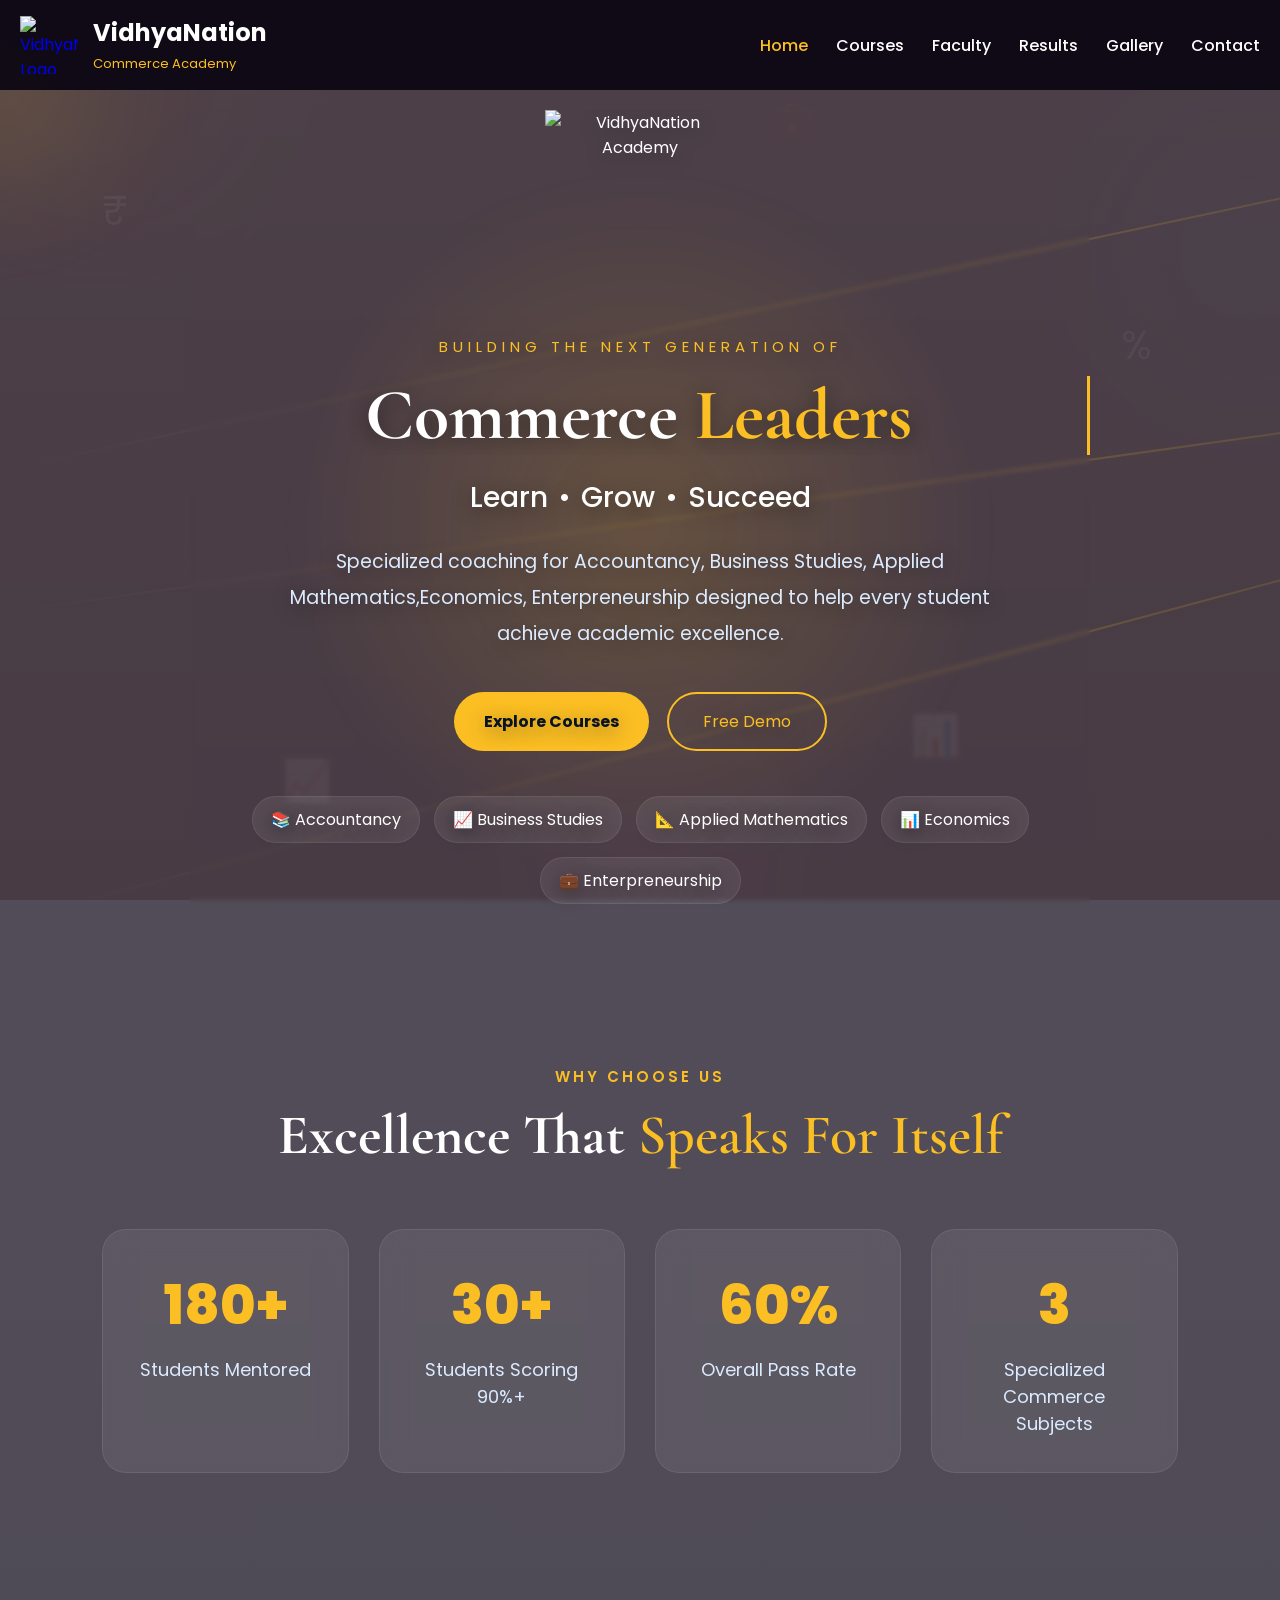
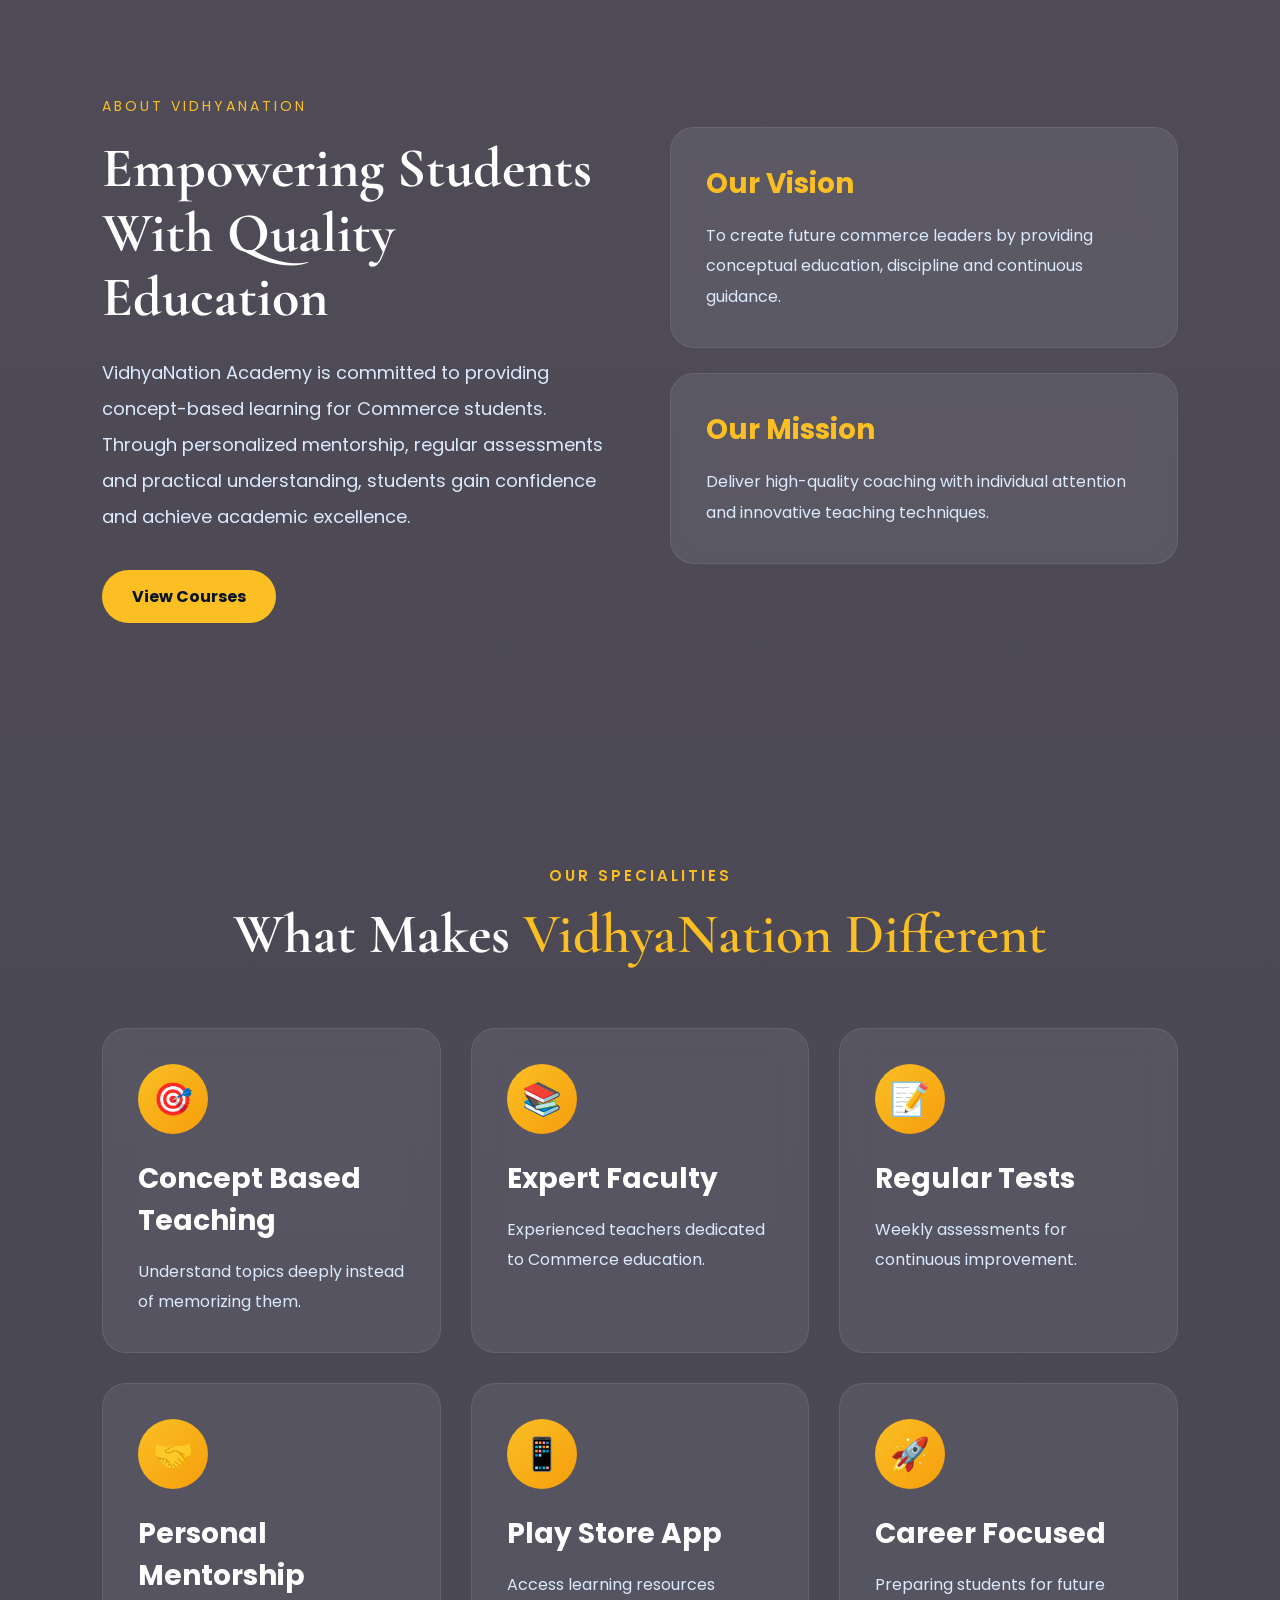
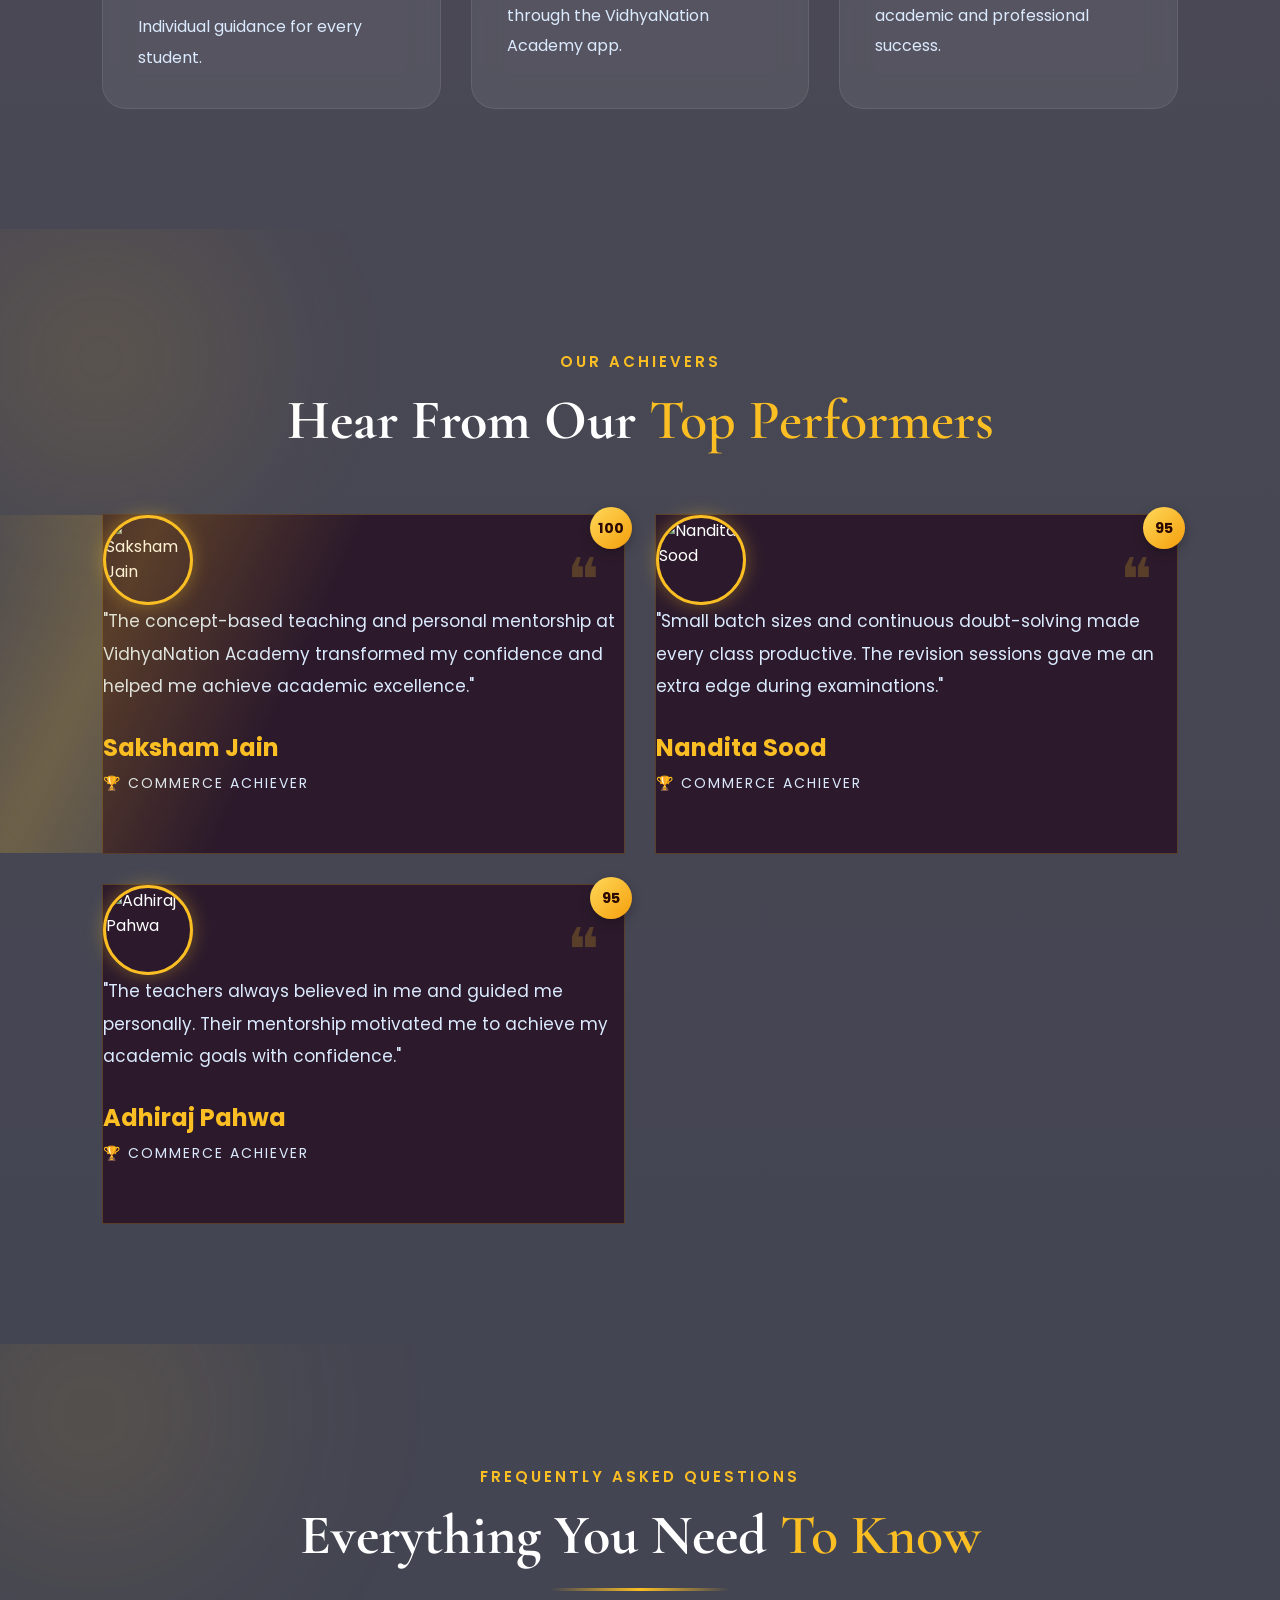
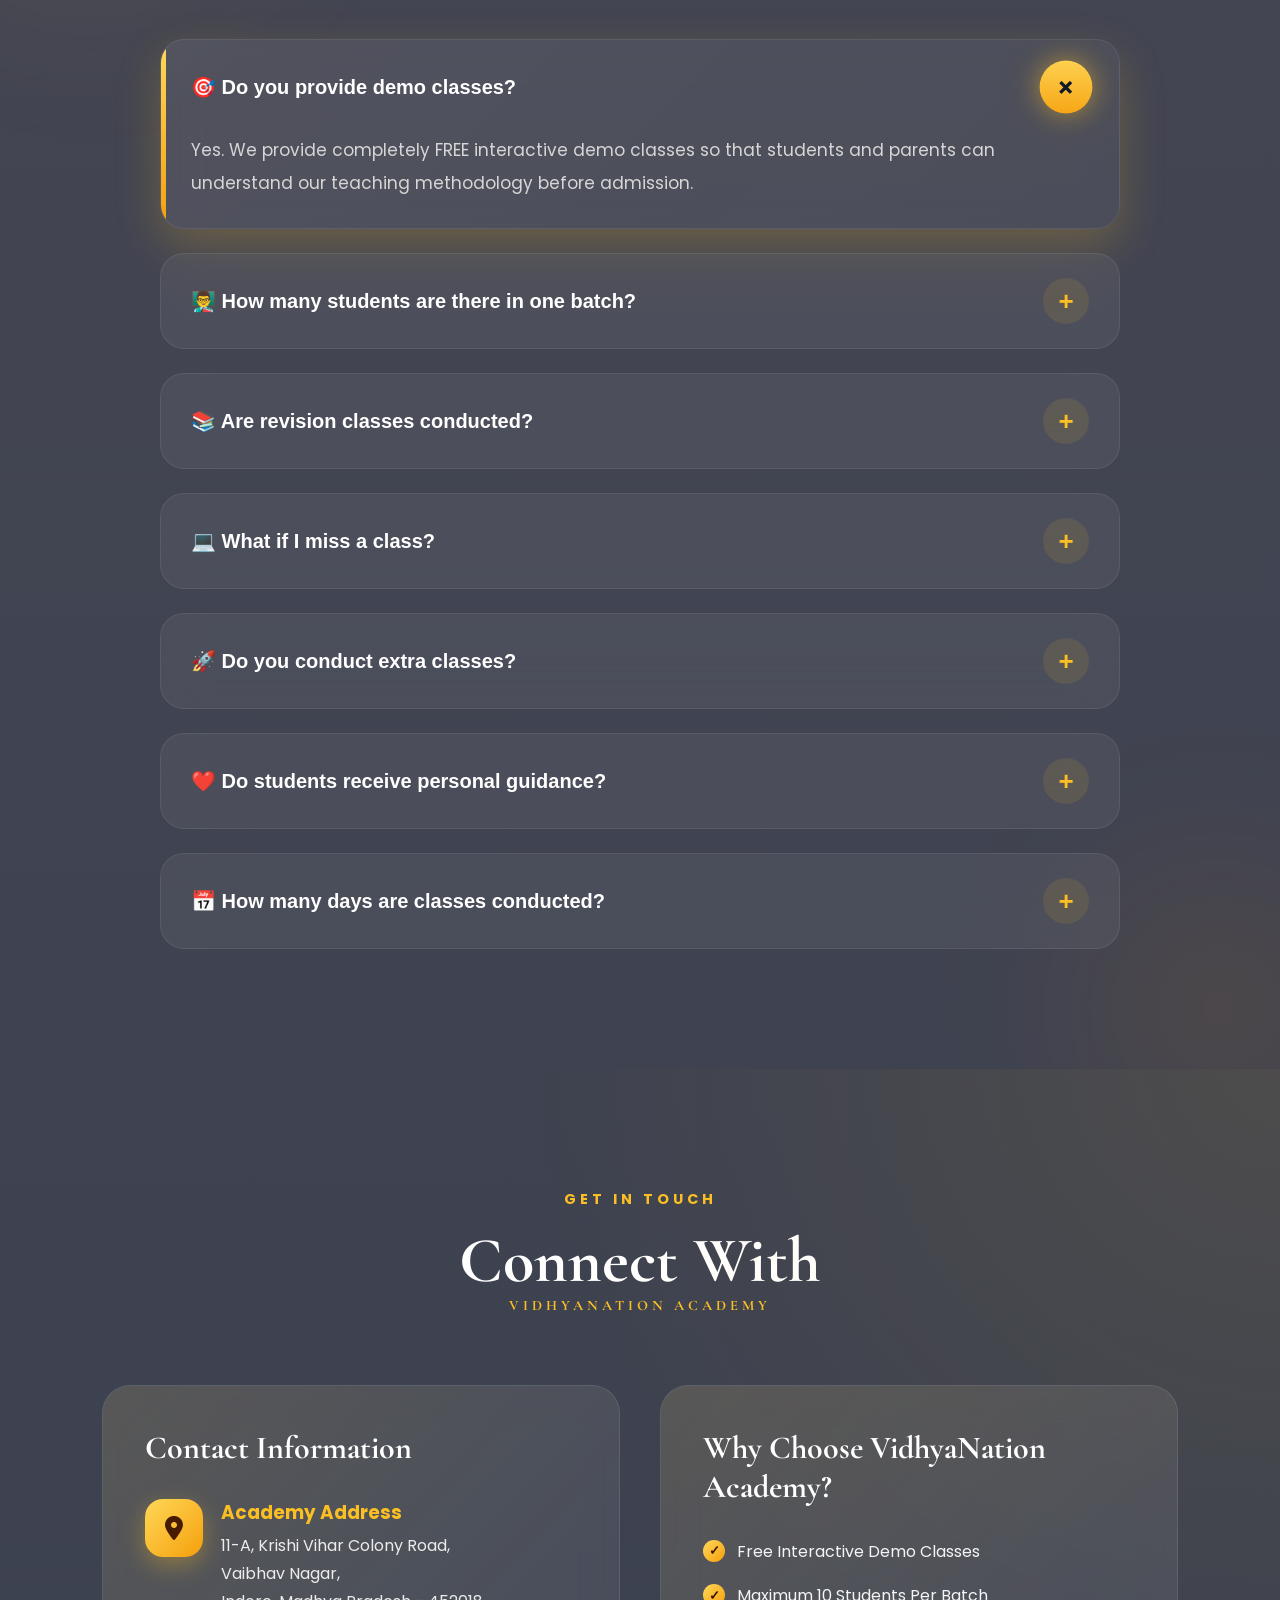
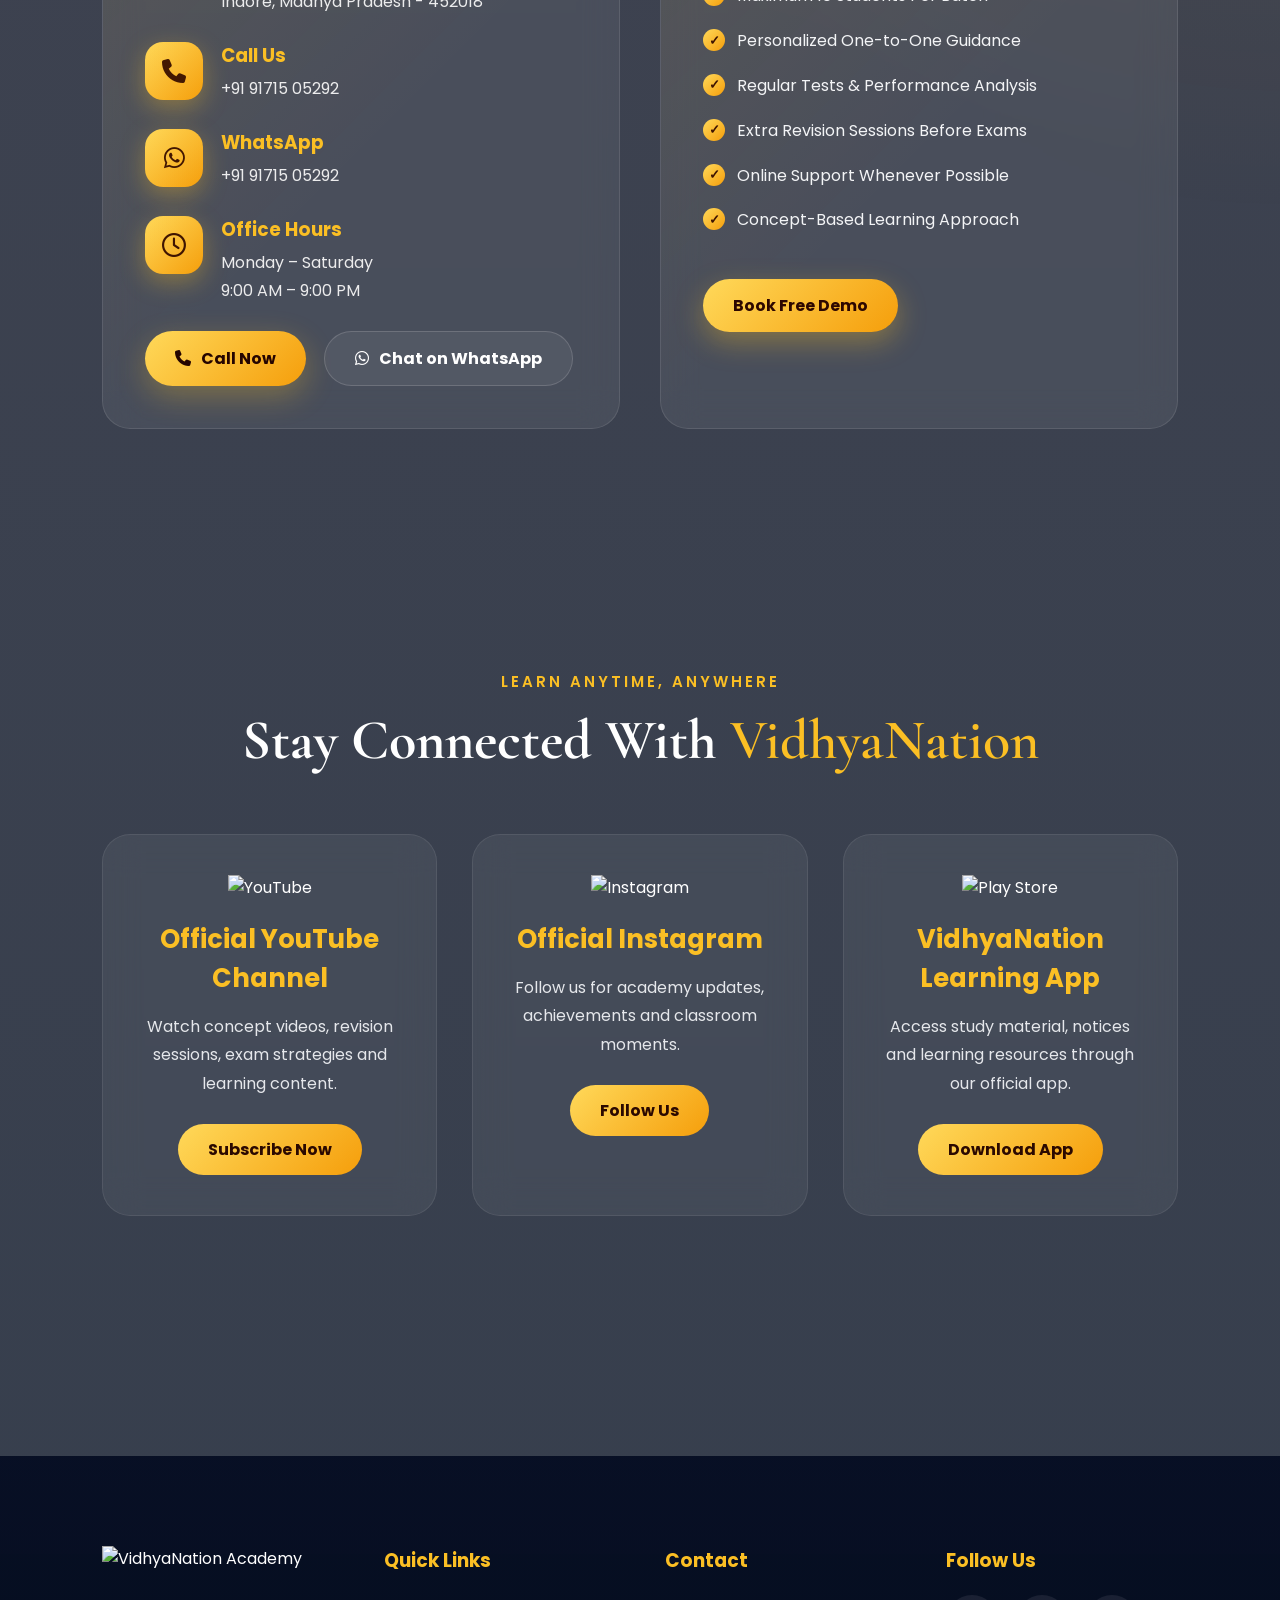
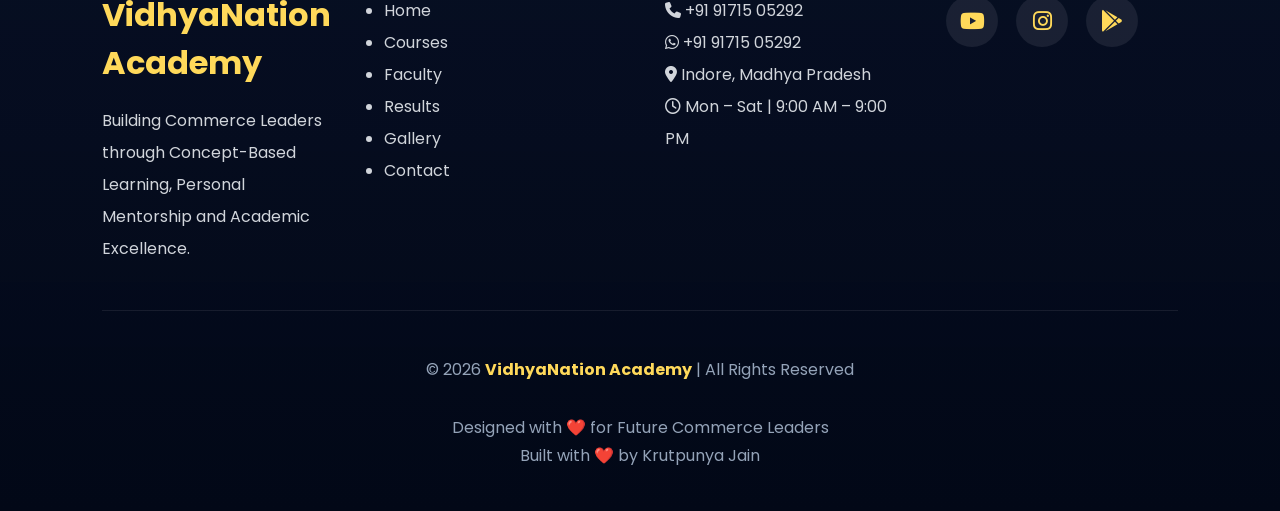
==== commit 0c3612fb: "Add files via upload" ====
--- a/index.html
+++ b/index.html
@@ -7,7 +7,7 @@
         content="VidhyaNation Academy - Premier Commerce Coaching for Class 11 & 12 in Indore. Expert guidance in Accountancy, Business Studies and Applied Mathematics.">
     <link rel="preconnect" href="https://fonts.googleapis.com">
     <link rel="preload"
-      href="assets/images/background-website.png"
+      href="assets/images/background-website.webp"
       as="image">
       
     <!-- Open Graph Meta Tags -->
@@ -16,7 +16,7 @@
         content="Premium coaching for CBSE Class 11 & 12 Commerce students with expert guidance in Accountancy, Business Studies, Economics and Applied Mathematics.">
     <meta property="og:type" content="website">
     <meta property="og:url" content="https://vidhyanationacademy.com/">
-    <meta property="og:image" content="https://vidhyanationacademy.com/assets/images/logo.png">
+    <meta property="og:image" content="https://vidhyanationacademy.com/assets/images/logo.webp">
     <meta property="og:site_name" content="VidhyaNation Commerce Academy">
     <meta property="og:locale" content="en_IN">
     <link rel="preconnect" href="https://fonts.gstatic.com" crossorigin>
@@ -36,14 +36,17 @@
     <link
         href="https://fonts.googleapis.com/css2?family=Cormorant+Garamond:wght@500;600;700&family=Poppins:wght@300;400;500;600;700&display=swap"
         rel="stylesheet">
-    <link rel="icon" href="assets/images/logo.png" type="image/png">
+    <link rel="icon" href="assets/images/logo.webp" type="image/png">
     <meta charset="UTF-8">
     <meta name="viewport" content="width=device-width, initial-scale=1.0">
     <title>VidhyaNation Commerce Academy | Best Commerce Coaching for Class 11 & 12</title>
     <meta name="description"
         content="Premium coaching for CBSE Class 11 & 12 Commerce students. Expert guidance in Accountancy, Business Studies, Economics and Applied Mathematics.">
     <link rel="canonical" href="https://vidhyanationacademy.com">
-    <link rel="icon" type="image/png" href="assets/images/favicon.png">
+    <link rel="icon" type="image/png" href="assets/images/favicon.webp">
+    <link rel="preload"
+      as="image"
+      href="images/hero-background-website.webp">
     <!-- Other CSS files -->
 </head>
 <body>
@@ -76,7 +79,7 @@
     <header>
         <nav class="navbar">
             <a href="index.html" class="logo-area">
-                <img src="assets/images/logo.png"
+                <img src="assets/images/logo.webp"
      alt="VidhyaNation Logo"
      width="58"
      height="58">
@@ -103,7 +106,7 @@
     <section class="hero">
         <div class="hero-content">
             <div class="hero-logo">
-               <img src="assets/images/logo.png"
+               <img src="assets/images/logo.webp"
      alt="VidhyaNation Academy"
      width="190"
      height="190">
@@ -332,10 +335,10 @@
             <!-- Card 1 -->
             <div class="testimonial-card">
                 <div class="student-avatar">
-                   <img src="assets/images/saksham-jain.png"
+                   <img src="assets/images/saksham-jain.webp"
                    alt="Saksham Jain"
-     width="90"
-     height="90"
+     width="1254"
+     height="1254"
      loading="lazy"> 
                 </div>
                 <div class="quote-mark">
@@ -358,10 +361,10 @@
             <!-- Card 2 -->
             <div class="testimonial-card">
                 <div class="student-avatar">
-                   <img src="assets/images/nandita-sood.png"
+                   <img src="assets/images/nandita-sood.webp"
                    alt="Nandita Sood"
-     width="90"
-     height="90"
+     width="1254"
+     height="1254"
      loading="lazy"> 
                 </div>
                 <div class="quote-mark">
@@ -384,10 +387,10 @@
             <!-- Card 3 -->
             <div class="testimonial-card">
                 <div class="student-avatar">
-                   <img src="assets/images/adhiraj-pahwa.png"
+                   <img src="assets/images/adhiraj-pahwa.webp"
                    alt="Adhiraj Pahwa"
-     width="90"
-     height="90"
+     width="1254"
+     height="1254"
      loading="lazy"> 
                 </div>
                 <div class="quote-mark">
@@ -680,7 +683,7 @@
         <div class="digital-grid">
             <!-- YouTube -->
             <div class="social-card">
-                <img src="assets/images/youtube-logo.png" alt="YouTube" class="social-logo"
+                <img src="assets/images/youtube-logo.webp" alt="YouTube" class="social-logo"
                  width="90"
      height="90"
      loading="lazy">
@@ -695,7 +698,7 @@
             </div>
             <!-- Instagram -->
             <div class="social-card">
-                <img src="assets/images/instagram-logo.png" alt="Instagram" class="social-logo"
+                <img src="assets/images/instagram-logo.webp" alt="Instagram" class="social-logo"
                  width="90"
      height="90"
      loading="lazy">
@@ -711,7 +714,7 @@
             </div>
             <!-- Play Store -->
             <div class="social-card">
-                <img src="assets/images/playstore-logo.png" alt="Play Store" class="social-logo" width="90"
+                <img src="assets/images/playstore-logo.webp" alt="Play Store" class="social-logo" width="90"
      height="90"
      loading="lazy">
 
@@ -737,7 +740,7 @@
             <!-- BRAND -->
             <!-- ========================= -->
             <div class="footer-column">
-                <img src="assets/images/logo.png" alt="VidhyaNation Academy" class="footer-logo-img" width="120"
+                <img src="assets/images/logo.webp" alt="VidhyaNation Academy" class="footer-logo-img" width="120"
      height="120">
                 <h2 class="footer-logo">
                     VidhyaNation Academy
@@ -873,7 +876,7 @@
     <!-- =====================================================
                     JAVASCRIPT
 ===================================================== -->
-    <script src="script.js"></script>
+    <script src="script.js" defer></script>
     <script>
 window.addEventListener("load", () => {
     document.documentElement.classList.add("loaded");
--- a/style.css
+++ b/style.css
@@ -36,7 +36,7 @@
     background:
         linear-gradient(rgba(20, 10, 25, .72),
             rgba(8, 19, 37, .82)),
-        url("assets/images/background-website.png");
+        url("assets/images/background-website.webp");
     background-size: cover;
     background-position: center;
     background-repeat: no-repeat;
@@ -61,7 +61,7 @@
     background-image:
         linear-gradient(rgba(40, 0, 0, 0.18),
             rgba(40, 0, 0, 0.22)),
-        url("assets/images/background-website.png");
+        url("assets/images/background-website.webp");
     background-size: cover;
     background-position: center;
     background-repeat: no-repeat;
@@ -104,7 +104,7 @@
     opacity: .02;
     top: -120px;
     left: -80px;
-    animation: floatGlow1 12s infinite alternate;
+   
 }
 .glow2 {
     width: 300px;
@@ -113,7 +113,7 @@
     opacity: .02;
     right: -120px;
     top: 100px;
-    animation: floatGlow2 15s infinite alternate;
+
 }
 .glow3 {
     width: 280px;
@@ -122,7 +122,7 @@
     opacity: .02;
     bottom: -100px;
     left: 40%;
-    animation: floatGlow3 18s infinite alternate;
+  
 }
 @keyframes floatGlow1 {
     from {
@@ -301,6 +301,8 @@
 }
 .hero-logo img {
     width: 100%;
+    height: auto;
+    display: block;
 }
 @keyframes logoFloat {
     0% {
@@ -1609,7 +1611,15 @@
 .close-demo:hover {
     transform: rotate(90deg);
     color: #ffffff;
-}
+
+}
+.demo-modal.active {
+    display: flex;
+}
+.demo-modal-content {
+    z-index: 100000;
+}
+
 /* ===========================================
                 FORM
 =========================================== */
@@ -1727,7 +1737,7 @@
     background-image:
         linear-gradient(rgba(40, 5, 15, .55),
             rgba(20, 2, 10, .70)),
-        url("assets/images/background-website.png");
+        url("assets/images/background-website.webp");
     background-size: cover;
     background-position: center;
     background-repeat: no-repeat;
@@ -2385,7 +2395,7 @@
 
 .topper-card img {
     width: 100%;
-    height: 500px;
+    height: auto;
     object-fit: contain;
     display: block;
 }
@@ -2418,7 +2428,7 @@
 }
 .topper-card img {
     width: 100%;
-    height: 400px;
+    height: auto;
     object-fit: cover;
     border-radius: 20px;
 }
@@ -2525,6 +2535,7 @@
     .demo-modal-content p {
         font-size: .95rem;
     }
+    
 }
 @media(max-width:480px) {
     .demo-modal-content {
@@ -2788,4 +2799,33 @@
         max-width: 100%;
         margin:0 auto;
     }
+}
+/* MOBILE MODAL FIX */
+
+.demo-modal,
+#vnsatModal {
+    z-index: 999999 !important;
+}
+
+.demo-modal-content,
+.vnsat-modal-content {
+    position: relative;
+    z-index: 1000000 !important;
+}
+
+@media (max-width:768px) {
+
+    .demo-modal,
+    #vnsatModal {
+        align-items: flex-start !important;
+        overflow-y: auto;
+        padding-top: 80px;
+    }
+
+    .demo-modal-content,
+    .vnsat-modal-content {
+        width: 95% !important;
+        max-width: 95% !important;
+        margin: 0 auto;
+    }
 }
--- a/style.css
+++ b/style.css
@@ -36,7 +36,7 @@
     background:
         linear-gradient(rgba(20, 10, 25, .72),
             rgba(8, 19, 37, .82)),
-        url("assets/images/background-website.png");
+        url("assets/images/background-website.webp");
     background-size: cover;
     background-position: center;
     background-repeat: no-repeat;
@@ -61,7 +61,7 @@
     background-image:
         linear-gradient(rgba(40, 0, 0, 0.18),
             rgba(40, 0, 0, 0.22)),
-        url("assets/images/background-website.png");
+        url("assets/images/background-website.webp");
     background-size: cover;
     background-position: center;
     background-repeat: no-repeat;
@@ -104,7 +104,7 @@
     opacity: .02;
     top: -120px;
     left: -80px;
-    animation: floatGlow1 12s infinite alternate;
+   
 }
 .glow2 {
     width: 300px;
@@ -113,7 +113,7 @@
     opacity: .02;
     right: -120px;
     top: 100px;
-    animation: floatGlow2 15s infinite alternate;
+
 }
 .glow3 {
     width: 280px;
@@ -122,7 +122,7 @@
     opacity: .02;
     bottom: -100px;
     left: 40%;
-    animation: floatGlow3 18s infinite alternate;
+  
 }
 @keyframes floatGlow1 {
     from {
@@ -301,6 +301,8 @@
 }
 .hero-logo img {
     width: 100%;
+    height: auto;
+    display: block;
 }
 @keyframes logoFloat {
     0% {
@@ -1609,7 +1611,15 @@
 .close-demo:hover {
     transform: rotate(90deg);
     color: #ffffff;
-}
+
+}
+.demo-modal.active {
+    display: flex;
+}
+.demo-modal-content {
+    z-index: 100000;
+}
+
 /* ===========================================
                 FORM
 =========================================== */
@@ -1727,7 +1737,7 @@
     background-image:
         linear-gradient(rgba(40, 5, 15, .55),
             rgba(20, 2, 10, .70)),
-        url("assets/images/background-website.png");
+        url("assets/images/background-website.webp");
     background-size: cover;
     background-position: center;
     background-repeat: no-repeat;
@@ -2385,7 +2395,7 @@
 
 .topper-card img {
     width: 100%;
-    height: 500px;
+    height: auto;
     object-fit: contain;
     display: block;
 }
@@ -2418,7 +2428,7 @@
 }
 .topper-card img {
     width: 100%;
-    height: 400px;
+    height: auto;
     object-fit: cover;
     border-radius: 20px;
 }
@@ -2525,6 +2535,7 @@
     .demo-modal-content p {
         font-size: .95rem;
     }
+    
 }
 @media(max-width:480px) {
     .demo-modal-content {
@@ -2788,4 +2799,33 @@
         max-width: 100%;
         margin:0 auto;
     }
+}
+/* MOBILE MODAL FIX */
+
+.demo-modal,
+#vnsatModal {
+    z-index: 999999 !important;
+}
+
+.demo-modal-content,
+.vnsat-modal-content {
+    position: relative;
+    z-index: 1000000 !important;
+}
+
+@media (max-width:768px) {
+
+    .demo-modal,
+    #vnsatModal {
+        align-items: flex-start !important;
+        overflow-y: auto;
+        padding-top: 80px;
+    }
+
+    .demo-modal-content,
+    .vnsat-modal-content {
+        width: 95% !important;
+        max-width: 95% !important;
+        margin: 0 auto;
+    }
 }
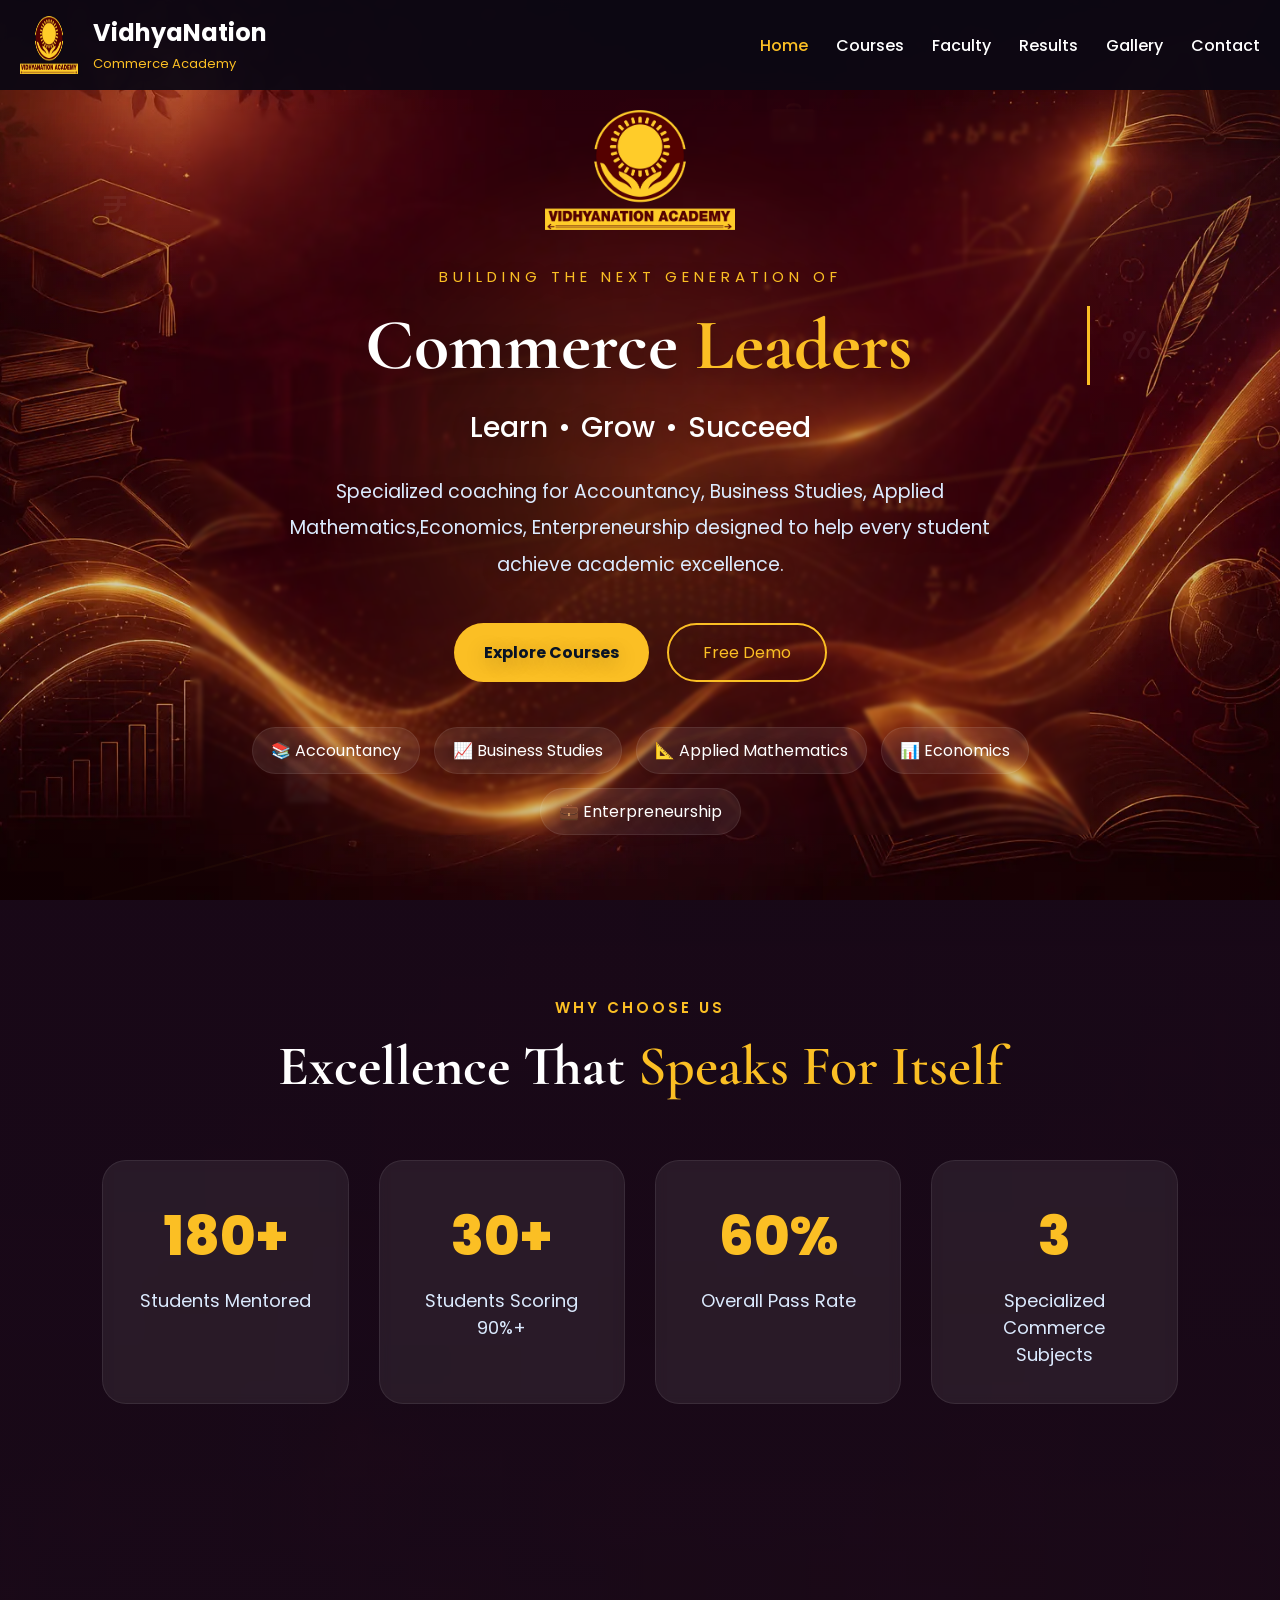
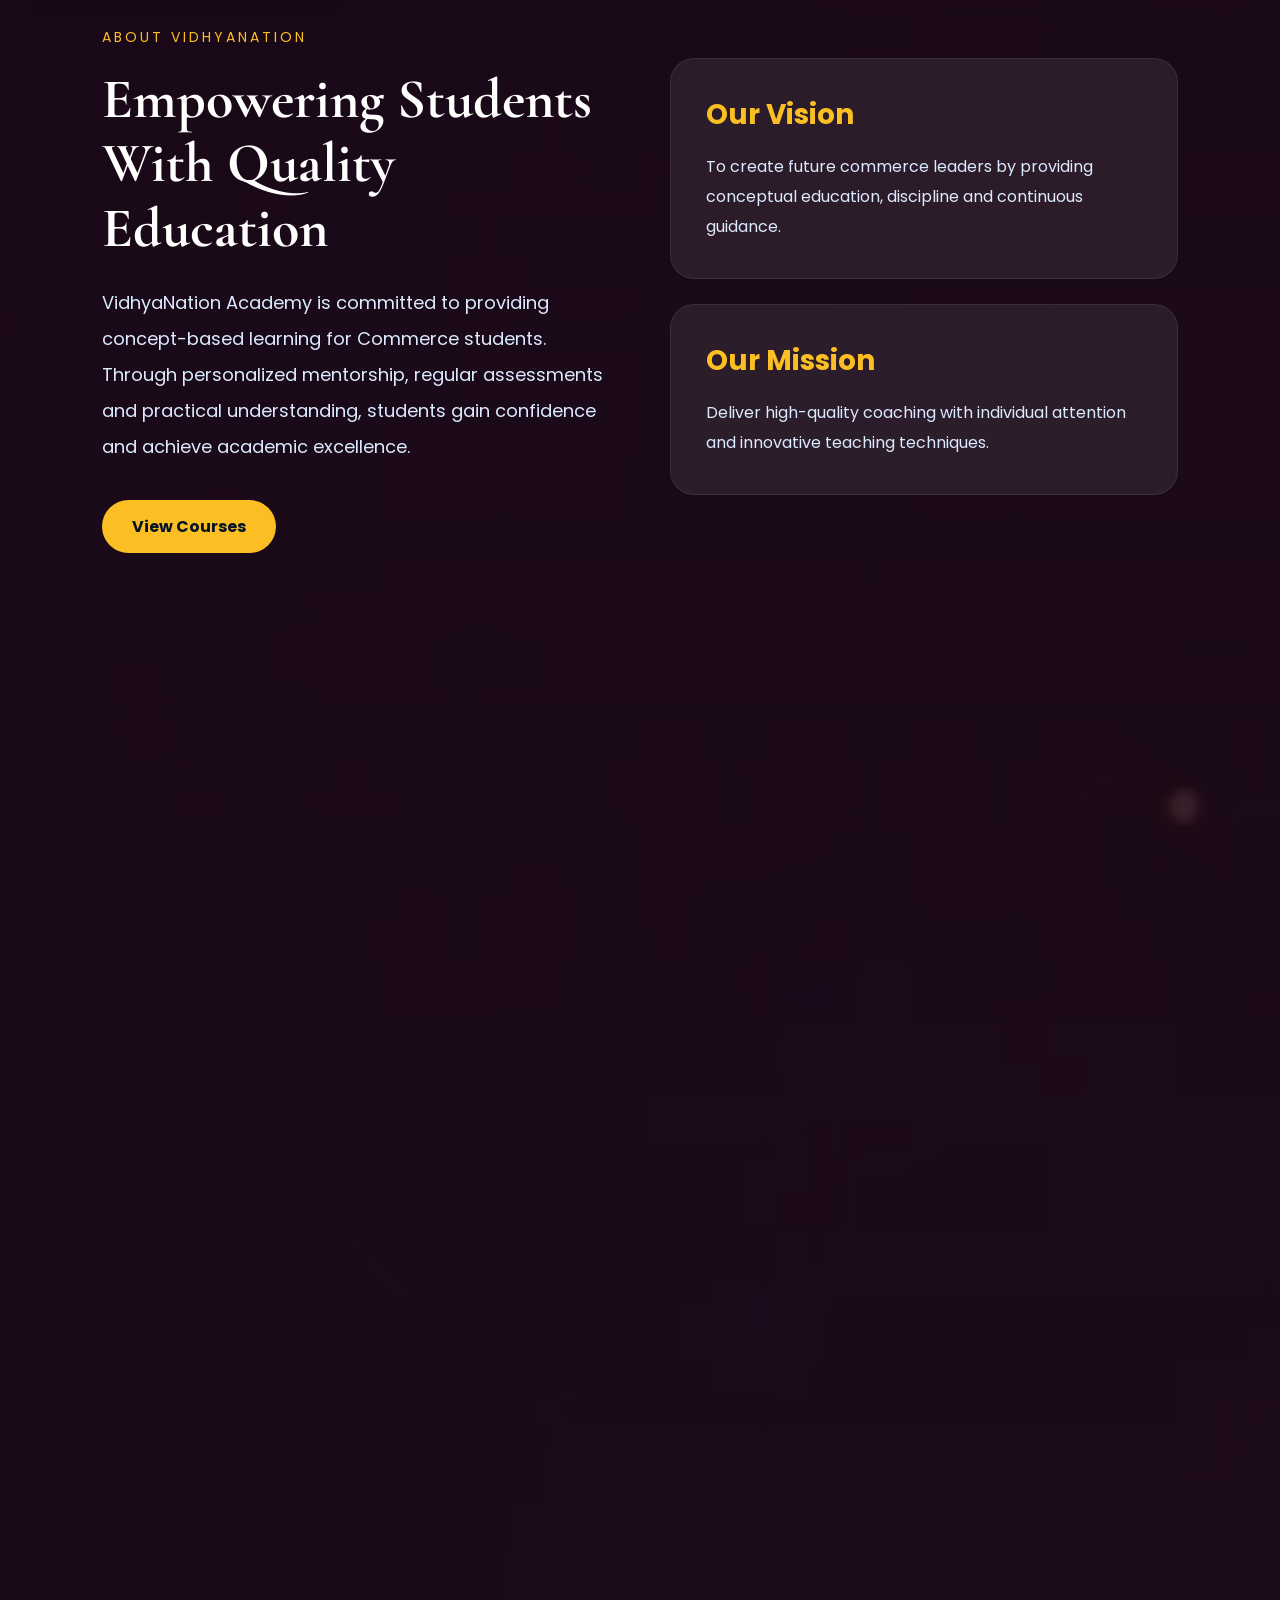
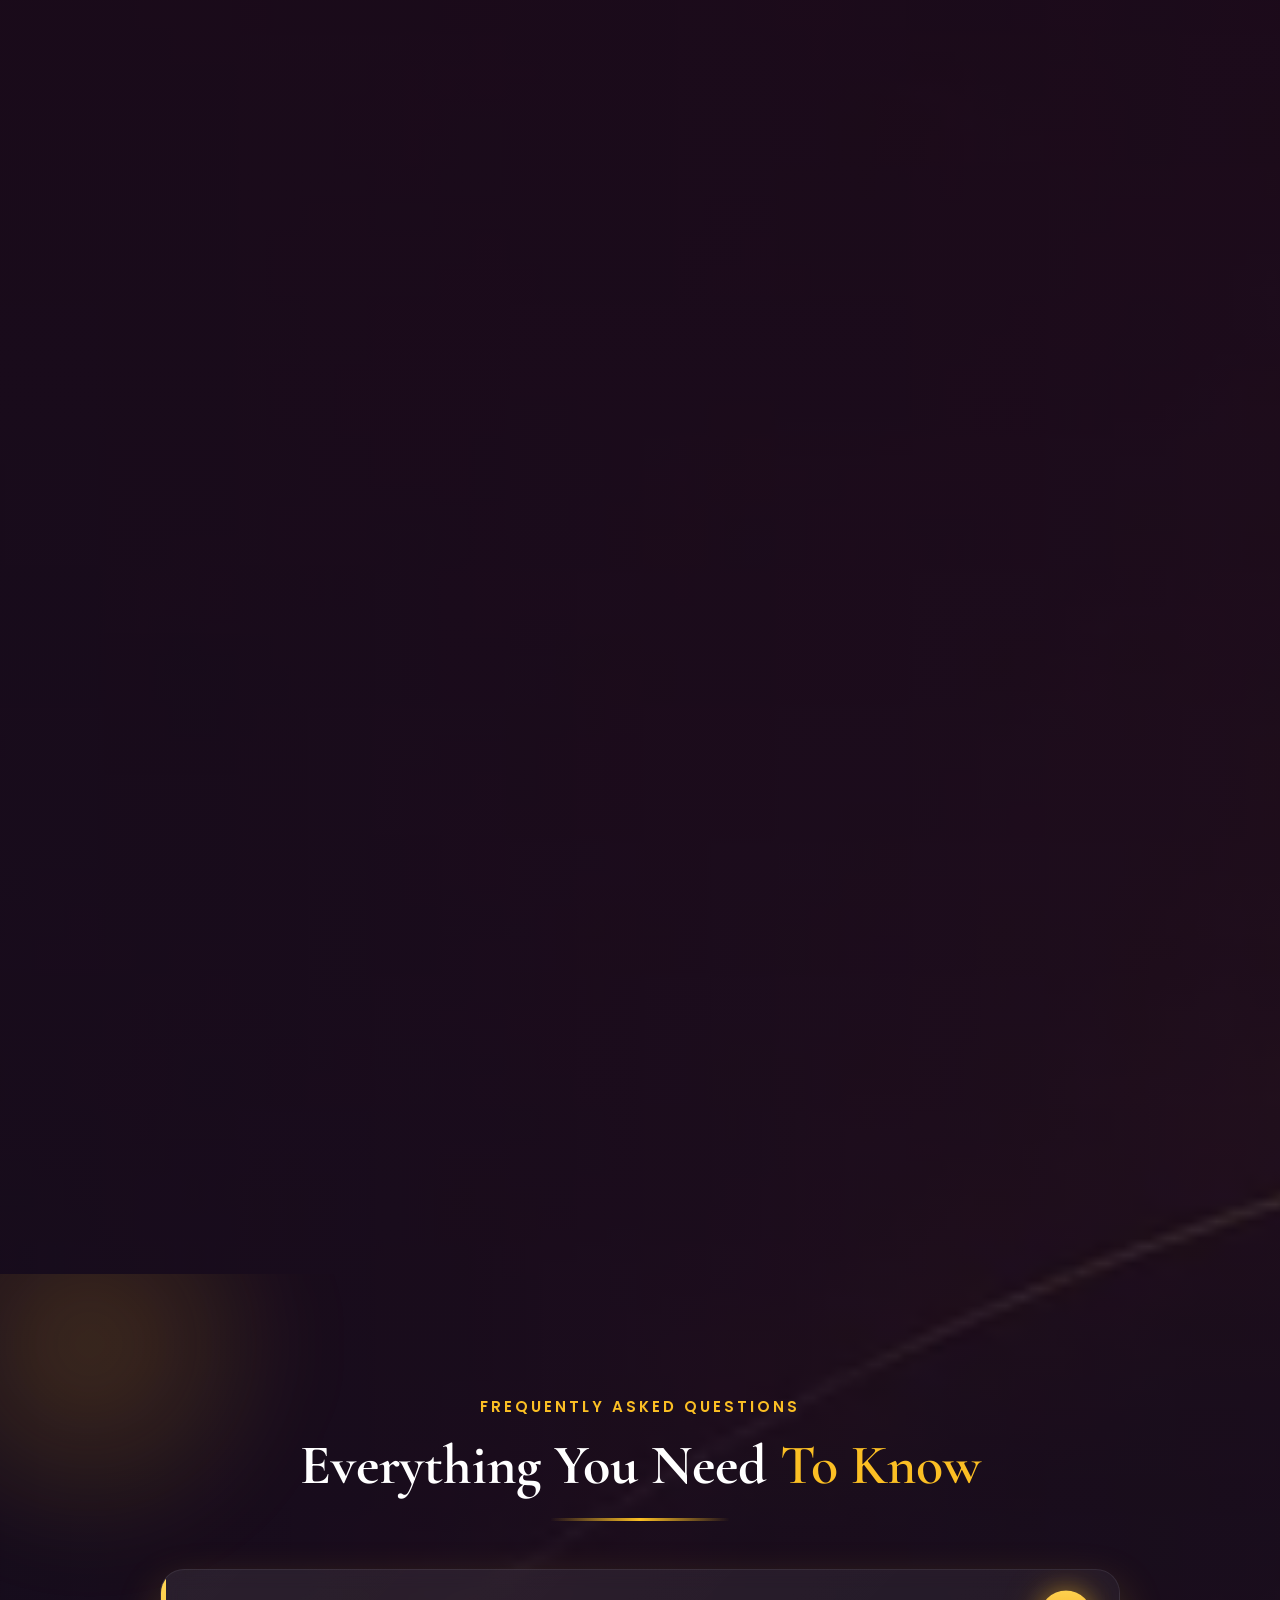
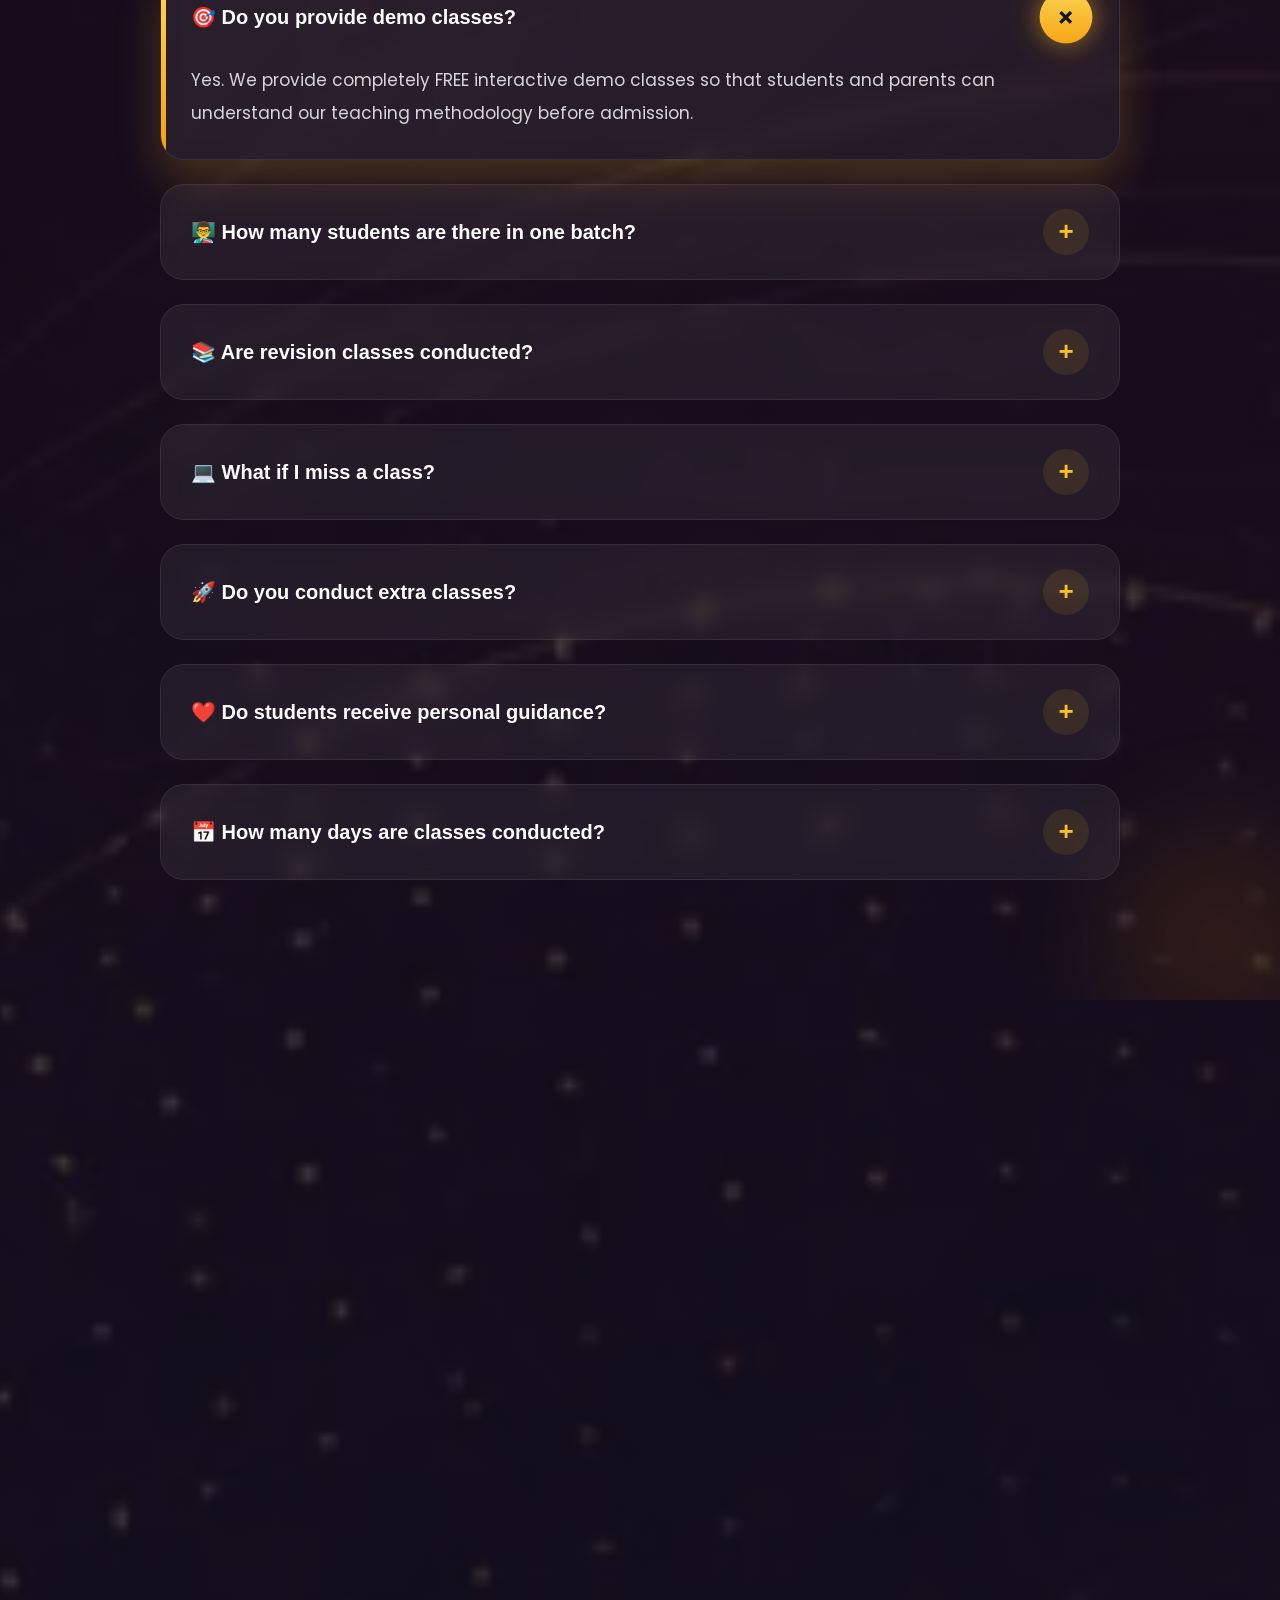
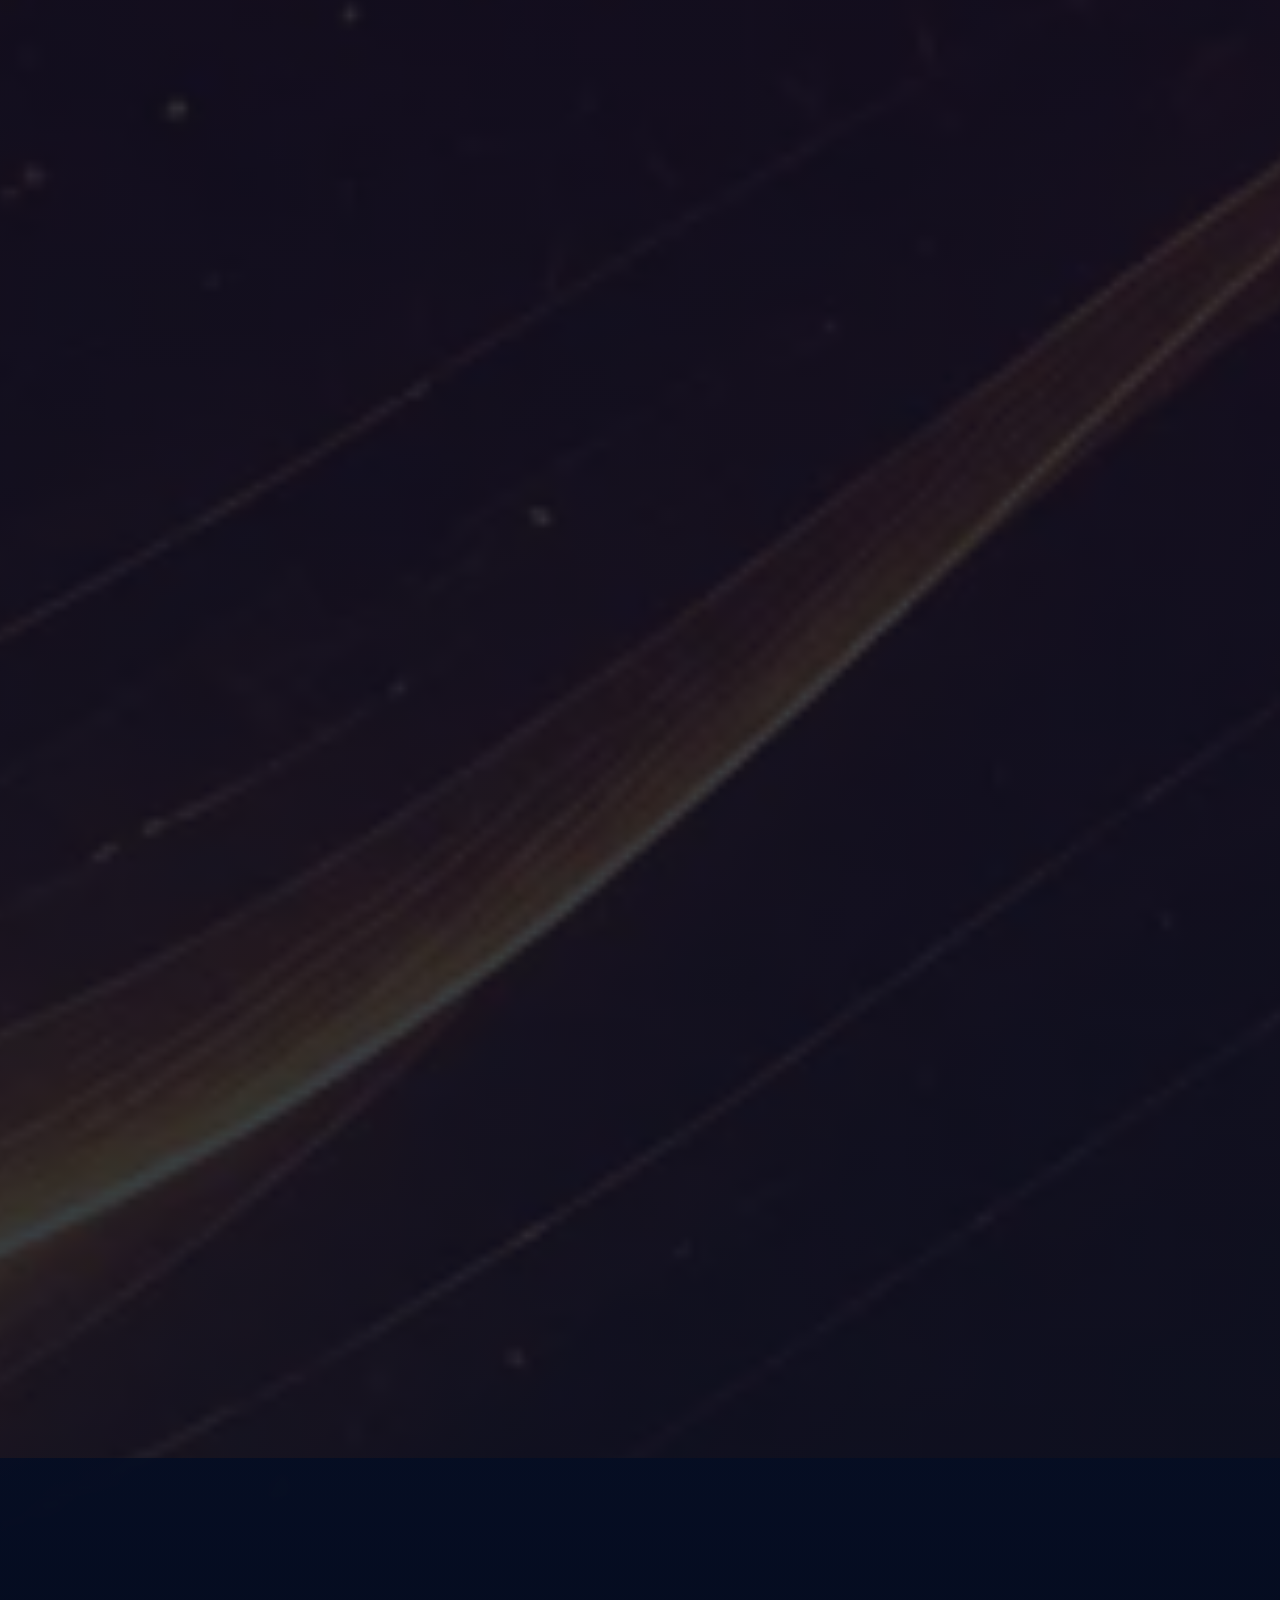
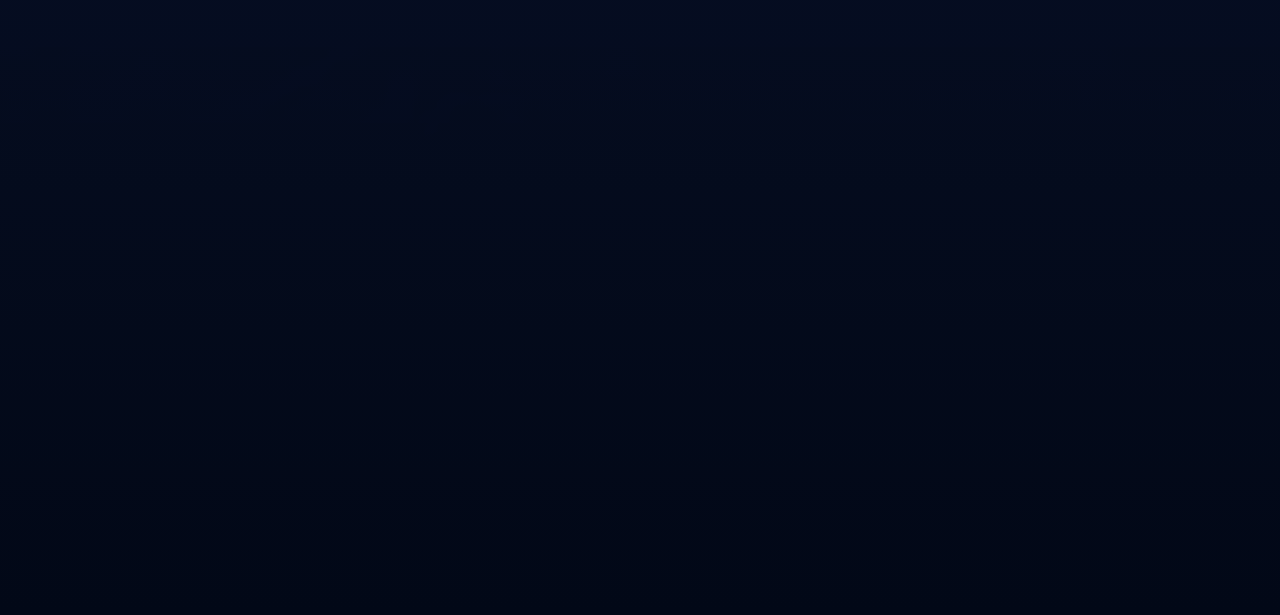
==== commit 9c39f7dc: "Add files via upload" ====
--- a/index.html
+++ b/index.html
@@ -387,7 +387,7 @@
             <!-- Card 3 -->
             <div class="testimonial-card">
                 <div class="student-avatar">
-                   <img src="assets/images/adhiraj-pahwa.webp"
+                   <img src="assets/images/adhiraj-pahwa (1).webp"
                    alt="Adhiraj Pahwa"
      width="1254"
      height="1254"
--- a/style.css
+++ b/style.css
@@ -95,7 +95,7 @@
 .glow {
     position: absolute;
     border-radius: 50%;
-    filter: blur(90px);
+    filter: blur(40px);
 }
 .glow1 {
     width: 350px;
@@ -202,7 +202,7 @@
     align-items: center;
     padding: 15px 20px;
     background: rgba(12, 8, 20, 0.95);
-    backdrop-filter: blur(18px);
+    backdrop-filter: blur(5px);
     box-sizing: border-box;
 }
 .logo-area {
@@ -290,7 +290,7 @@
 }
 .hero-content {
     max-width: 900px;
-    text-shadow: 0 4px 20px rgba(0, 0, 0, .45);
+    text-shadow: 0 4px 20px rgba(0, 0, 0, .3);
     backdrop-filter: blur(2px);
 }
 .hero-logo {
@@ -425,7 +425,7 @@
 }
 .highlight-card {
     background: rgba(255, 255, 255, .07);
-    backdrop-filter: blur(14px);
+    backdrop-filter: blur(5px);
     border: 1px solid rgba(255, 255, 255, .08);
     border-radius: 24px;
     padding: 35px;
@@ -482,7 +482,7 @@
 .glass-card {
     background:
         rgba(255, 255, 255, .08);
-    backdrop-filter: blur(14px);
+    backdrop-filter: blur(5px);
     border-radius: 24px;
     padding: 35px;
     border: 1px solid rgba(255, 255, 255, .08);
@@ -516,7 +516,7 @@
 .feature-card {
     background:
         rgba(255, 255, 255, .07);
-    backdrop-filter: blur(15px);
+    backdrop-filter: blur(5px);
     border-radius: 24px;
     border: 1px solid rgba(255, 255, 255, .08);
     padding: 35px;
@@ -851,8 +851,8 @@
 /* Glass Card */
 .testimonial-card {
     background: rgba(35, 10, 30, 0.72);
-    backdrop-filter: blur(18px);
-    -webkit-backdrop-filter: blur(18px);
+    backdrop-filter: blur(5px);
+    -webkit-backdrop-filter: blur(5px);
     border: 1px solid rgba(251, 191, 36, .22);
     display: flex;
     flex-direction: column;
@@ -1048,7 +1048,7 @@
     border-radius: 50%;
     top: -140px;
     left: -120px;
-    filter: blur(90px);
+    filter: blur(40px);
     background:
         radial-gradient(circle,
             rgba(251, 191, 36, .18),
@@ -1063,7 +1063,7 @@
     border-radius: 50%;
     bottom: -120px;
     right: -120px;
-    filter: blur(85px);
+    filter: blur(35px);
     background:
         radial-gradient(circle,
             rgba(255, 140, 0, .14),
@@ -1111,8 +1111,8 @@
     border-radius: 24px;
     background:
         rgba(255, 255, 255, .06);
-    backdrop-filter: blur(20px);
-    -webkit-backdrop-filter: blur(20px);
+    backdrop-filter: blur(10px);
+    -webkit-backdrop-filter: blur(10px);
     border:
         1px solid rgba(255, 255, 255, .08);
     transition:
@@ -1443,12 +1443,17 @@
 /* =====================================================
         GLOBAL PREMIUM TRANSITIONS
 ===================================================== */
-* {
-    transition:
-        color .25s ease,
-        background-color .25s ease,
-        border-color .25s ease,
-        box-shadow .25s ease;
+.primary-btn,
+.secondary-btn,
+.demo-btn,
+.feature-card,
+.highlight-card,
+.glass-card,
+.course-card,
+.topper-card,
+.testimonial-card,
+.faq-item {
+    transition: .35s ease;
 }
 img {
     user-select: none;
@@ -1539,6 +1544,11 @@
         left .08s linear,
         top .08s linear;
 }
+@media(max-width:768px){
+    #cursor-glow{
+        display:none;
+    }
+}
 @media(max-width:900px) {
     .nav-links {
         display: none;
@@ -1555,8 +1565,8 @@
     width: 100%;
     height: 100%;
     background: rgba(0, 0, 0, 0.75);
-    backdrop-filter: blur(8px);
-    -webkit-backdrop-filter: blur(8px);
+    backdrop-filter: blur(5px);
+    -webkit-backdrop-filter: blur(5px);
     justify-content: center;
     align-items: center;
     z-index: 99999;
@@ -1788,8 +1798,8 @@
 .course-card {
     position: relative;
     background: rgba(255, 255, 255, .05);
-    backdrop-filter: blur(18px);
-    -webkit-backdrop-filter: blur(18px);
+    backdrop-filter: blur(5px);
+    -webkit-backdrop-filter: blur(5px);
     border: 1px solid rgba(255, 255, 255, .08);
     border-radius: 28px;
     padding: 35px;
@@ -1889,8 +1899,8 @@
     margin: auto;
     text-align: center;
     background: rgba(255, 255, 255, .05);
-    backdrop-filter: blur(18px);
-    -webkit-backdrop-filter: blur(18px);
+    backdrop-filter: blur(5px);
+    -webkit-backdrop-filter: blur(5px);
     border: 1px solid rgba(251, 191, 36, .18);
     border-radius: 30px;
     padding: 70px 50px;
@@ -1971,7 +1981,7 @@
 .journey-card {
     width: 240px;
     background: rgba(255, 255, 255, .05);
-    backdrop-filter: blur(18px);
+    backdrop-filter: blur(5px);
     border: 1px solid rgba(255, 255, 255, .08);
     border-radius: 24px;
     padding: 35px 25px;
@@ -2031,8 +2041,8 @@
     width: 100%;
     text-align: center;
     background: rgba(255, 255, 255, 0.05);
-    backdrop-filter: blur(15px);
-    -webkit-backdrop-filter: blur(15px);
+    backdrop-filter: blur(5px);
+    -webkit-backdrop-filter: blur(5px);
     border: 1px solid rgba(251, 191, 36, 0.2);
     border-radius: 30px;
     padding: 70px 50px;
@@ -2080,8 +2090,8 @@
 }
 .contact-info-card {
     background: rgba(255, 255, 255, .05);
-    backdrop-filter: blur(18px);
-    -webkit-backdrop-filter: blur(18px);
+    backdrop-filter: blur(5px);
+    -webkit-backdrop-filter: blur(5px);
     border: 1px solid rgba(255, 255, 255, .08);
     border-radius: 25px;
     padding: 35px;
@@ -2149,7 +2159,7 @@
 .contact-form-card,
 .quick-action-card {
     background: rgba(255, 255, 255, .05);
-    backdrop-filter: blur(18px);
+    backdrop-filter: blur(5px);
     border: 1px solid rgba(255, 255, 255, .08);
     border-radius: 30px;
     padding: 45px;
@@ -2229,8 +2239,8 @@
 }
 .social-connect-card {
     background: rgba(255, 255, 255, .05);
-    backdrop-filter: blur(18px);
-    -webkit-backdrop-filter: blur(18px);
+    backdrop-filter: blur(5px);
+    -webkit-backdrop-filter: blur(5px);
     border: 1px solid rgba(255, 255, 255, .08);
     border-radius: 25px;
     padding: 40px 30px;
@@ -2325,7 +2335,7 @@
 }
 .achievement-card {
     background: rgba(255, 255, 255, .05);
-    backdrop-filter: blur(18px);
+    backdrop-filter: blur(5px);
     border: 1px solid rgba(255, 255, 255, .08);
     border-radius: 24px;
     padding: 35px;
@@ -2363,7 +2373,7 @@
 }
 .topper-card {
     background: rgba(255, 255, 255, .05);
-    backdrop-filter: blur(18px);
+    backdrop-filter: blur(5px);
     border-radius: 30px;
     padding: 40px;
     text-align: center;
@@ -2446,7 +2456,7 @@
 }
 .performance-card {
     background: rgba(255, 255, 255, .05);
-    backdrop-filter: blur(18px);
+    backdrop-filter: blur(5px);
     border-radius: 25px;
     padding: 40px;
     border: 1px solid rgba(255, 255, 255, .08);
@@ -2699,7 +2709,7 @@
 }
 .gallery-box {
     background: rgba(255, 255, 255, .06);
-    backdrop-filter: blur(15px);
+    backdrop-filter: blur(5px);
     border: 1px solid rgba(255, 255, 255, .08);
     border-radius: 25px;
     padding: 45px 30px;
@@ -2828,4 +2838,42 @@
         max-width: 95% !important;
         margin: 0 auto;
     }
+}
+@media(max-width:768px){
+
+    .particle,
+    .floating-symbol,
+    .chart-line,
+    .candles{
+        display:none;
+    }
+
+}
+.highlights,
+.about-section,
+.features,
+.testimonials,
+.contact-page-section,
+.social-connect-section,
+.hall-of-fame,
+.courses-section,
+.vnsat-section,
+.journey-section {
+    content-visibility: auto;
+    contain-intrinsic-size: 1000px;
+}
+    .hero-logo,
+    .student-avatar,
+    .quote-mark{
+        animation:none;
+    }
+    iframe {
+    width: 100%;
+    max-width: 100%;
+}
+.faq-item {
+    display: block !important;
+    opacity: 1 !important;
+    visibility: visible !important;
+    transform: none !important;
 }
--- a/style.css
+++ b/style.css
@@ -95,7 +95,7 @@
 .glow {
     position: absolute;
     border-radius: 50%;
-    filter: blur(90px);
+    filter: blur(40px);
 }
 .glow1 {
     width: 350px;
@@ -202,7 +202,7 @@
     align-items: center;
     padding: 15px 20px;
     background: rgba(12, 8, 20, 0.95);
-    backdrop-filter: blur(18px);
+    backdrop-filter: blur(5px);
     box-sizing: border-box;
 }
 .logo-area {
@@ -290,7 +290,7 @@
 }
 .hero-content {
     max-width: 900px;
-    text-shadow: 0 4px 20px rgba(0, 0, 0, .45);
+    text-shadow: 0 4px 20px rgba(0, 0, 0, .3);
     backdrop-filter: blur(2px);
 }
 .hero-logo {
@@ -425,7 +425,7 @@
 }
 .highlight-card {
     background: rgba(255, 255, 255, .07);
-    backdrop-filter: blur(14px);
+    backdrop-filter: blur(5px);
     border: 1px solid rgba(255, 255, 255, .08);
     border-radius: 24px;
     padding: 35px;
@@ -482,7 +482,7 @@
 .glass-card {
     background:
         rgba(255, 255, 255, .08);
-    backdrop-filter: blur(14px);
+    backdrop-filter: blur(5px);
     border-radius: 24px;
     padding: 35px;
     border: 1px solid rgba(255, 255, 255, .08);
@@ -516,7 +516,7 @@
 .feature-card {
     background:
         rgba(255, 255, 255, .07);
-    backdrop-filter: blur(15px);
+    backdrop-filter: blur(5px);
     border-radius: 24px;
     border: 1px solid rgba(255, 255, 255, .08);
     padding: 35px;
@@ -851,8 +851,8 @@
 /* Glass Card */
 .testimonial-card {
     background: rgba(35, 10, 30, 0.72);
-    backdrop-filter: blur(18px);
-    -webkit-backdrop-filter: blur(18px);
+    backdrop-filter: blur(5px);
+    -webkit-backdrop-filter: blur(5px);
     border: 1px solid rgba(251, 191, 36, .22);
     display: flex;
     flex-direction: column;
@@ -1048,7 +1048,7 @@
     border-radius: 50%;
     top: -140px;
     left: -120px;
-    filter: blur(90px);
+    filter: blur(40px);
     background:
         radial-gradient(circle,
             rgba(251, 191, 36, .18),
@@ -1063,7 +1063,7 @@
     border-radius: 50%;
     bottom: -120px;
     right: -120px;
-    filter: blur(85px);
+    filter: blur(35px);
     background:
         radial-gradient(circle,
             rgba(255, 140, 0, .14),
@@ -1111,8 +1111,8 @@
     border-radius: 24px;
     background:
         rgba(255, 255, 255, .06);
-    backdrop-filter: blur(20px);
-    -webkit-backdrop-filter: blur(20px);
+    backdrop-filter: blur(10px);
+    -webkit-backdrop-filter: blur(10px);
     border:
         1px solid rgba(255, 255, 255, .08);
     transition:
@@ -1443,12 +1443,17 @@
 /* =====================================================
         GLOBAL PREMIUM TRANSITIONS
 ===================================================== */
-* {
-    transition:
-        color .25s ease,
-        background-color .25s ease,
-        border-color .25s ease,
-        box-shadow .25s ease;
+.primary-btn,
+.secondary-btn,
+.demo-btn,
+.feature-card,
+.highlight-card,
+.glass-card,
+.course-card,
+.topper-card,
+.testimonial-card,
+.faq-item {
+    transition: .35s ease;
 }
 img {
     user-select: none;
@@ -1539,6 +1544,11 @@
         left .08s linear,
         top .08s linear;
 }
+@media(max-width:768px){
+    #cursor-glow{
+        display:none;
+    }
+}
 @media(max-width:900px) {
     .nav-links {
         display: none;
@@ -1555,8 +1565,8 @@
     width: 100%;
     height: 100%;
     background: rgba(0, 0, 0, 0.75);
-    backdrop-filter: blur(8px);
-    -webkit-backdrop-filter: blur(8px);
+    backdrop-filter: blur(5px);
+    -webkit-backdrop-filter: blur(5px);
     justify-content: center;
     align-items: center;
     z-index: 99999;
@@ -1788,8 +1798,8 @@
 .course-card {
     position: relative;
     background: rgba(255, 255, 255, .05);
-    backdrop-filter: blur(18px);
-    -webkit-backdrop-filter: blur(18px);
+    backdrop-filter: blur(5px);
+    -webkit-backdrop-filter: blur(5px);
     border: 1px solid rgba(255, 255, 255, .08);
     border-radius: 28px;
     padding: 35px;
@@ -1889,8 +1899,8 @@
     margin: auto;
     text-align: center;
     background: rgba(255, 255, 255, .05);
-    backdrop-filter: blur(18px);
-    -webkit-backdrop-filter: blur(18px);
+    backdrop-filter: blur(5px);
+    -webkit-backdrop-filter: blur(5px);
     border: 1px solid rgba(251, 191, 36, .18);
     border-radius: 30px;
     padding: 70px 50px;
@@ -1971,7 +1981,7 @@
 .journey-card {
     width: 240px;
     background: rgba(255, 255, 255, .05);
-    backdrop-filter: blur(18px);
+    backdrop-filter: blur(5px);
     border: 1px solid rgba(255, 255, 255, .08);
     border-radius: 24px;
     padding: 35px 25px;
@@ -2031,8 +2041,8 @@
     width: 100%;
     text-align: center;
     background: rgba(255, 255, 255, 0.05);
-    backdrop-filter: blur(15px);
-    -webkit-backdrop-filter: blur(15px);
+    backdrop-filter: blur(5px);
+    -webkit-backdrop-filter: blur(5px);
     border: 1px solid rgba(251, 191, 36, 0.2);
     border-radius: 30px;
     padding: 70px 50px;
@@ -2080,8 +2090,8 @@
 }
 .contact-info-card {
     background: rgba(255, 255, 255, .05);
-    backdrop-filter: blur(18px);
-    -webkit-backdrop-filter: blur(18px);
+    backdrop-filter: blur(5px);
+    -webkit-backdrop-filter: blur(5px);
     border: 1px solid rgba(255, 255, 255, .08);
     border-radius: 25px;
     padding: 35px;
@@ -2149,7 +2159,7 @@
 .contact-form-card,
 .quick-action-card {
     background: rgba(255, 255, 255, .05);
-    backdrop-filter: blur(18px);
+    backdrop-filter: blur(5px);
     border: 1px solid rgba(255, 255, 255, .08);
     border-radius: 30px;
     padding: 45px;
@@ -2229,8 +2239,8 @@
 }
 .social-connect-card {
     background: rgba(255, 255, 255, .05);
-    backdrop-filter: blur(18px);
-    -webkit-backdrop-filter: blur(18px);
+    backdrop-filter: blur(5px);
+    -webkit-backdrop-filter: blur(5px);
     border: 1px solid rgba(255, 255, 255, .08);
     border-radius: 25px;
     padding: 40px 30px;
@@ -2325,7 +2335,7 @@
 }
 .achievement-card {
     background: rgba(255, 255, 255, .05);
-    backdrop-filter: blur(18px);
+    backdrop-filter: blur(5px);
     border: 1px solid rgba(255, 255, 255, .08);
     border-radius: 24px;
     padding: 35px;
@@ -2363,7 +2373,7 @@
 }
 .topper-card {
     background: rgba(255, 255, 255, .05);
-    backdrop-filter: blur(18px);
+    backdrop-filter: blur(5px);
     border-radius: 30px;
     padding: 40px;
     text-align: center;
@@ -2446,7 +2456,7 @@
 }
 .performance-card {
     background: rgba(255, 255, 255, .05);
-    backdrop-filter: blur(18px);
+    backdrop-filter: blur(5px);
     border-radius: 25px;
     padding: 40px;
     border: 1px solid rgba(255, 255, 255, .08);
@@ -2699,7 +2709,7 @@
 }
 .gallery-box {
     background: rgba(255, 255, 255, .06);
-    backdrop-filter: blur(15px);
+    backdrop-filter: blur(5px);
     border: 1px solid rgba(255, 255, 255, .08);
     border-radius: 25px;
     padding: 45px 30px;
@@ -2828,4 +2838,42 @@
         max-width: 95% !important;
         margin: 0 auto;
     }
+}
+@media(max-width:768px){
+
+    .particle,
+    .floating-symbol,
+    .chart-line,
+    .candles{
+        display:none;
+    }
+
+}
+.highlights,
+.about-section,
+.features,
+.testimonials,
+.contact-page-section,
+.social-connect-section,
+.hall-of-fame,
+.courses-section,
+.vnsat-section,
+.journey-section {
+    content-visibility: auto;
+    contain-intrinsic-size: 1000px;
+}
+    .hero-logo,
+    .student-avatar,
+    .quote-mark{
+        animation:none;
+    }
+    iframe {
+    width: 100%;
+    max-width: 100%;
+}
+.faq-item {
+    display: block !important;
+    opacity: 1 !important;
+    visibility: visible !important;
+    transform: none !important;
 }
--- a/contact-footer.css
+++ b/contact-footer.css
@@ -50,8 +50,8 @@
 .contact-card {
     position: relative;
     background: rgba(255, 255, 255, .07);
-    backdrop-filter: blur(18px);
-    -webkit-backdrop-filter: blur(18px);
+    backdrop-filter: blur(5px);
+    -webkit-backdrop-filter: blur(5px);
     border: 1px solid rgba(255, 255, 255, .10);
     border-radius: 28px;
     padding: 42px;
@@ -338,10 +338,6 @@
 /* =========================================================
                 DIGITAL ECOSYSTEM
 ========================================================= */
-.digital-ecosystem {
-    padding: 120px 8%;
-    position: relative;
-}
 .digital-grid {
     display: grid;
     grid-template-columns: repeat(auto-fit, minmax(300px, 1fr));
@@ -350,8 +346,8 @@
 }
 .social-card {
     background: rgba(255, 255, 255, .06);
-    backdrop-filter: blur(18px);
-    -webkit-backdrop-filter: blur(18px);
+    backdrop-filter: blur(5px);
+    -webkit-backdrop-filter: blur(5px);
     border: 1px solid rgba(255, 255, 255, .08);
     border-radius: 28px;
     padding: 40px;
@@ -411,8 +407,8 @@
 }
 .social-card {
     background: rgba(255, 255, 255, .06);
-    backdrop-filter: blur(18px);
-    -webkit-backdrop-filter: blur(18px);
+    backdrop-filter: blur(5px);
+    -webkit-backdrop-filter: blur(5px);
     border: 1px solid rgba(255, 255, 255, .08);
     border-radius: 28px;
     padding: 40px;
@@ -543,4 +539,17 @@
     .premium-footer {
         padding: 70px 6% 35px;
     }
+}
+@media(max-width:768px){
+
+    .contact-card{
+        animation:none;
+    }
+
+}
+.contact-section,
+.digital-ecosystem,
+.premium-footer {
+    content-visibility: auto;
+    contain-intrinsic-size: 800px;
 }
--- a/contact-footer.css
+++ b/contact-footer.css
@@ -50,8 +50,8 @@
 .contact-card {
     position: relative;
     background: rgba(255, 255, 255, .07);
-    backdrop-filter: blur(18px);
-    -webkit-backdrop-filter: blur(18px);
+    backdrop-filter: blur(5px);
+    -webkit-backdrop-filter: blur(5px);
     border: 1px solid rgba(255, 255, 255, .10);
     border-radius: 28px;
     padding: 42px;
@@ -338,10 +338,6 @@
 /* =========================================================
                 DIGITAL ECOSYSTEM
 ========================================================= */
-.digital-ecosystem {
-    padding: 120px 8%;
-    position: relative;
-}
 .digital-grid {
     display: grid;
     grid-template-columns: repeat(auto-fit, minmax(300px, 1fr));
@@ -350,8 +346,8 @@
 }
 .social-card {
     background: rgba(255, 255, 255, .06);
-    backdrop-filter: blur(18px);
-    -webkit-backdrop-filter: blur(18px);
+    backdrop-filter: blur(5px);
+    -webkit-backdrop-filter: blur(5px);
     border: 1px solid rgba(255, 255, 255, .08);
     border-radius: 28px;
     padding: 40px;
@@ -411,8 +407,8 @@
 }
 .social-card {
     background: rgba(255, 255, 255, .06);
-    backdrop-filter: blur(18px);
-    -webkit-backdrop-filter: blur(18px);
+    backdrop-filter: blur(5px);
+    -webkit-backdrop-filter: blur(5px);
     border: 1px solid rgba(255, 255, 255, .08);
     border-radius: 28px;
     padding: 40px;
@@ -543,4 +539,17 @@
     .premium-footer {
         padding: 70px 6% 35px;
     }
+}
+@media(max-width:768px){
+
+    .contact-card{
+        animation:none;
+    }
+
+}
+.contact-section,
+.digital-ecosystem,
+.premium-footer {
+    content-visibility: auto;
+    contain-intrinsic-size: 800px;
 }
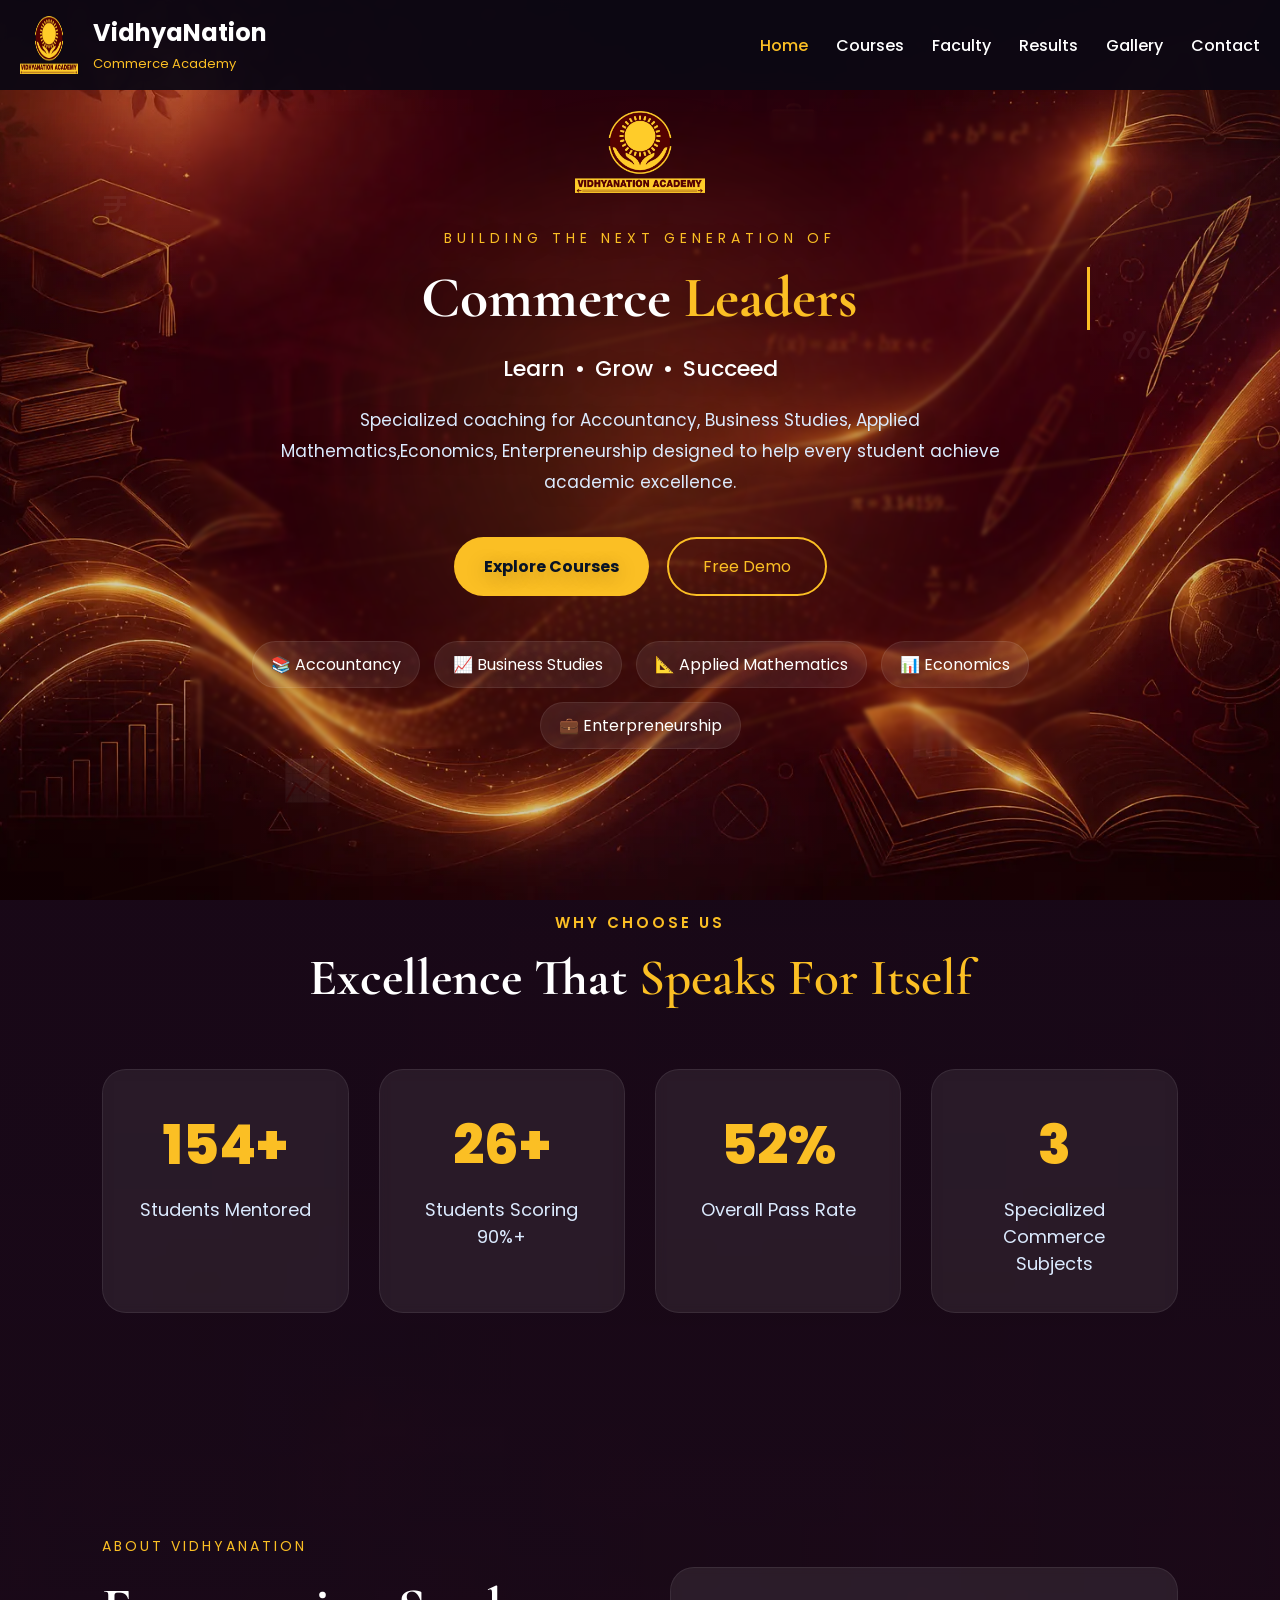
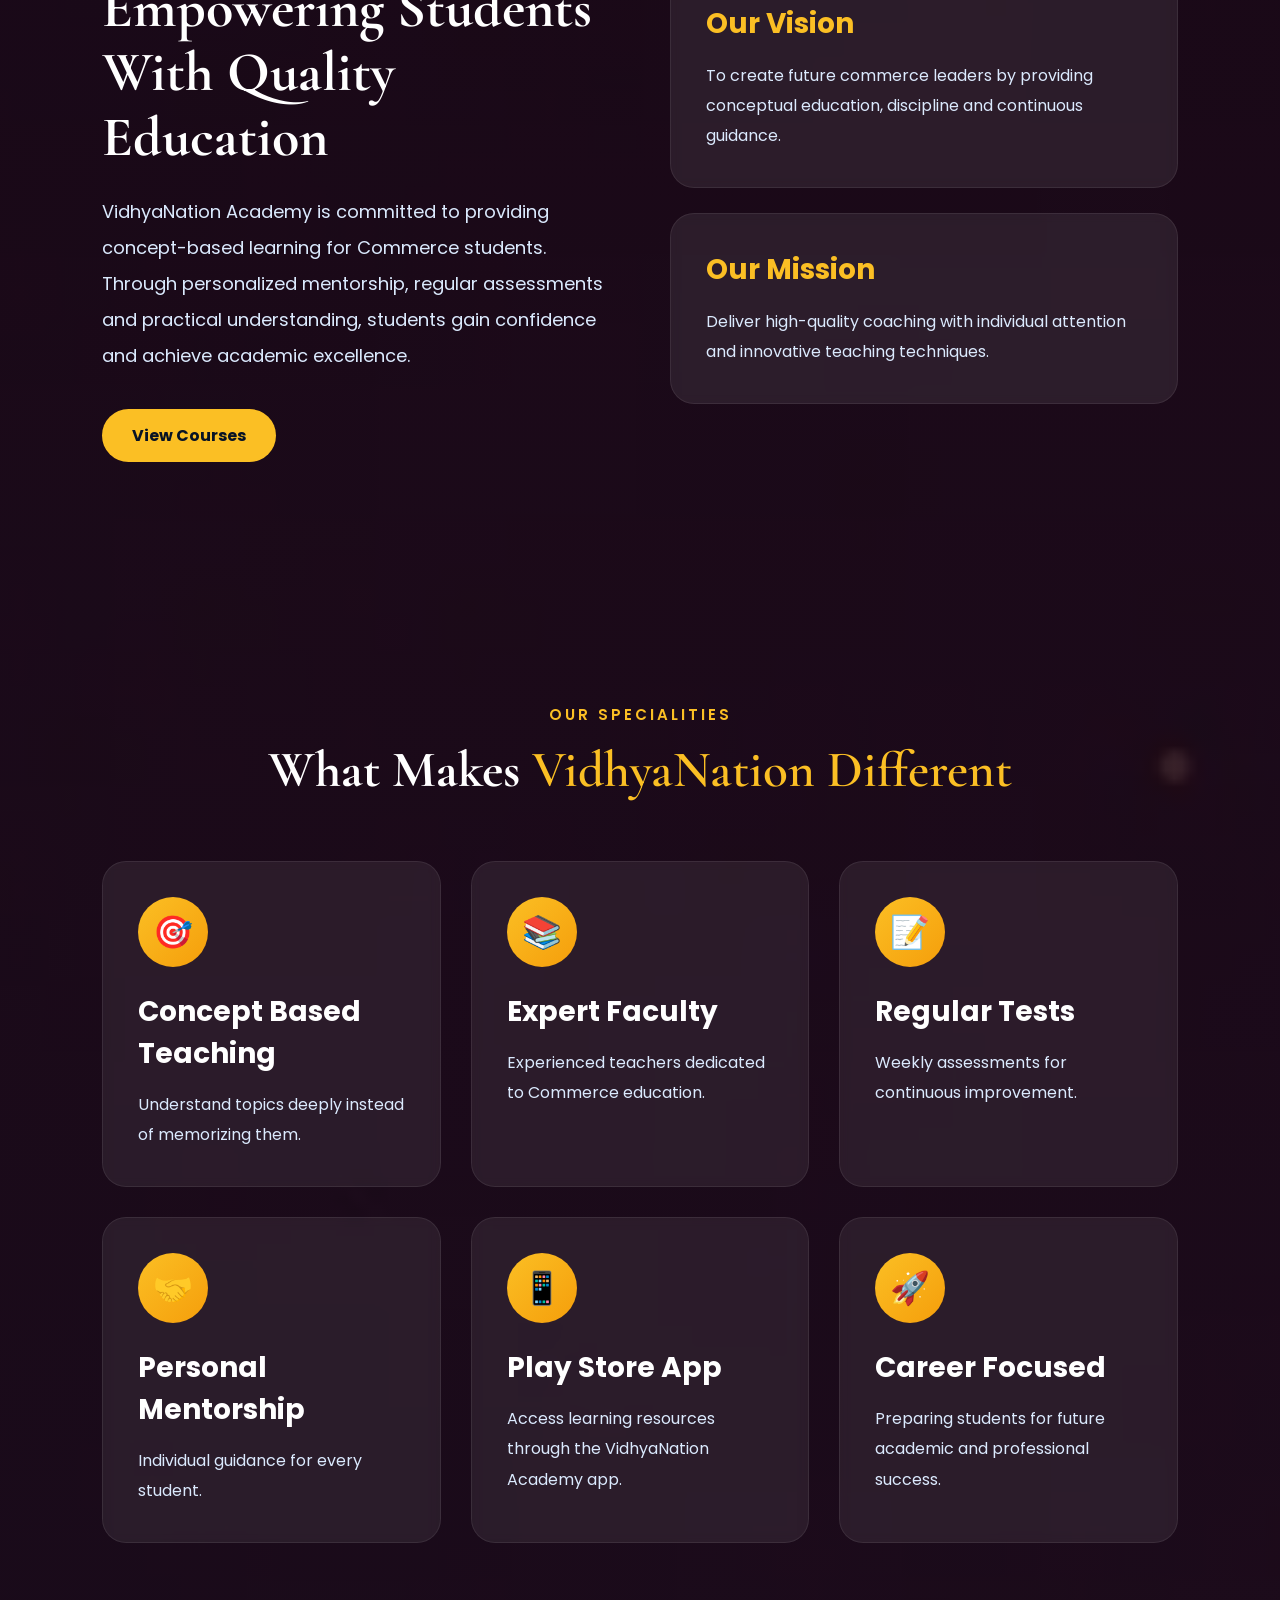
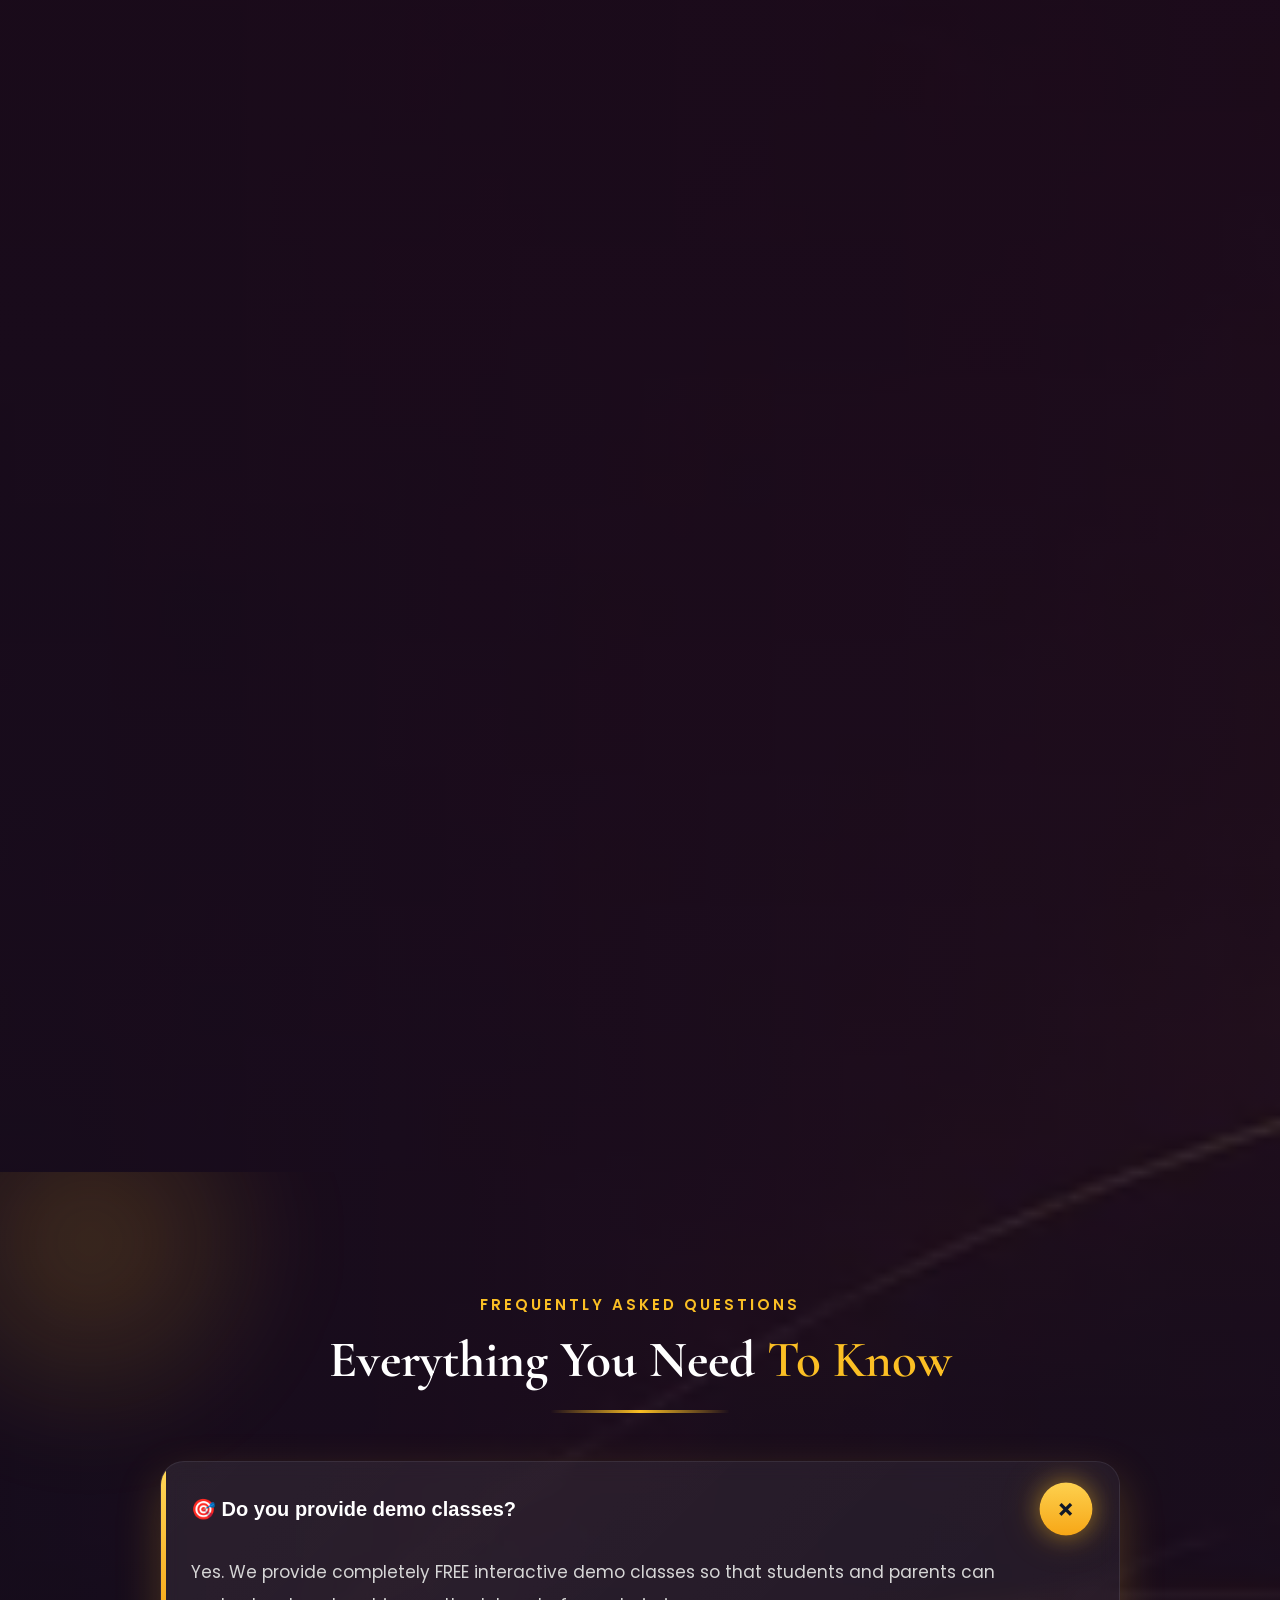
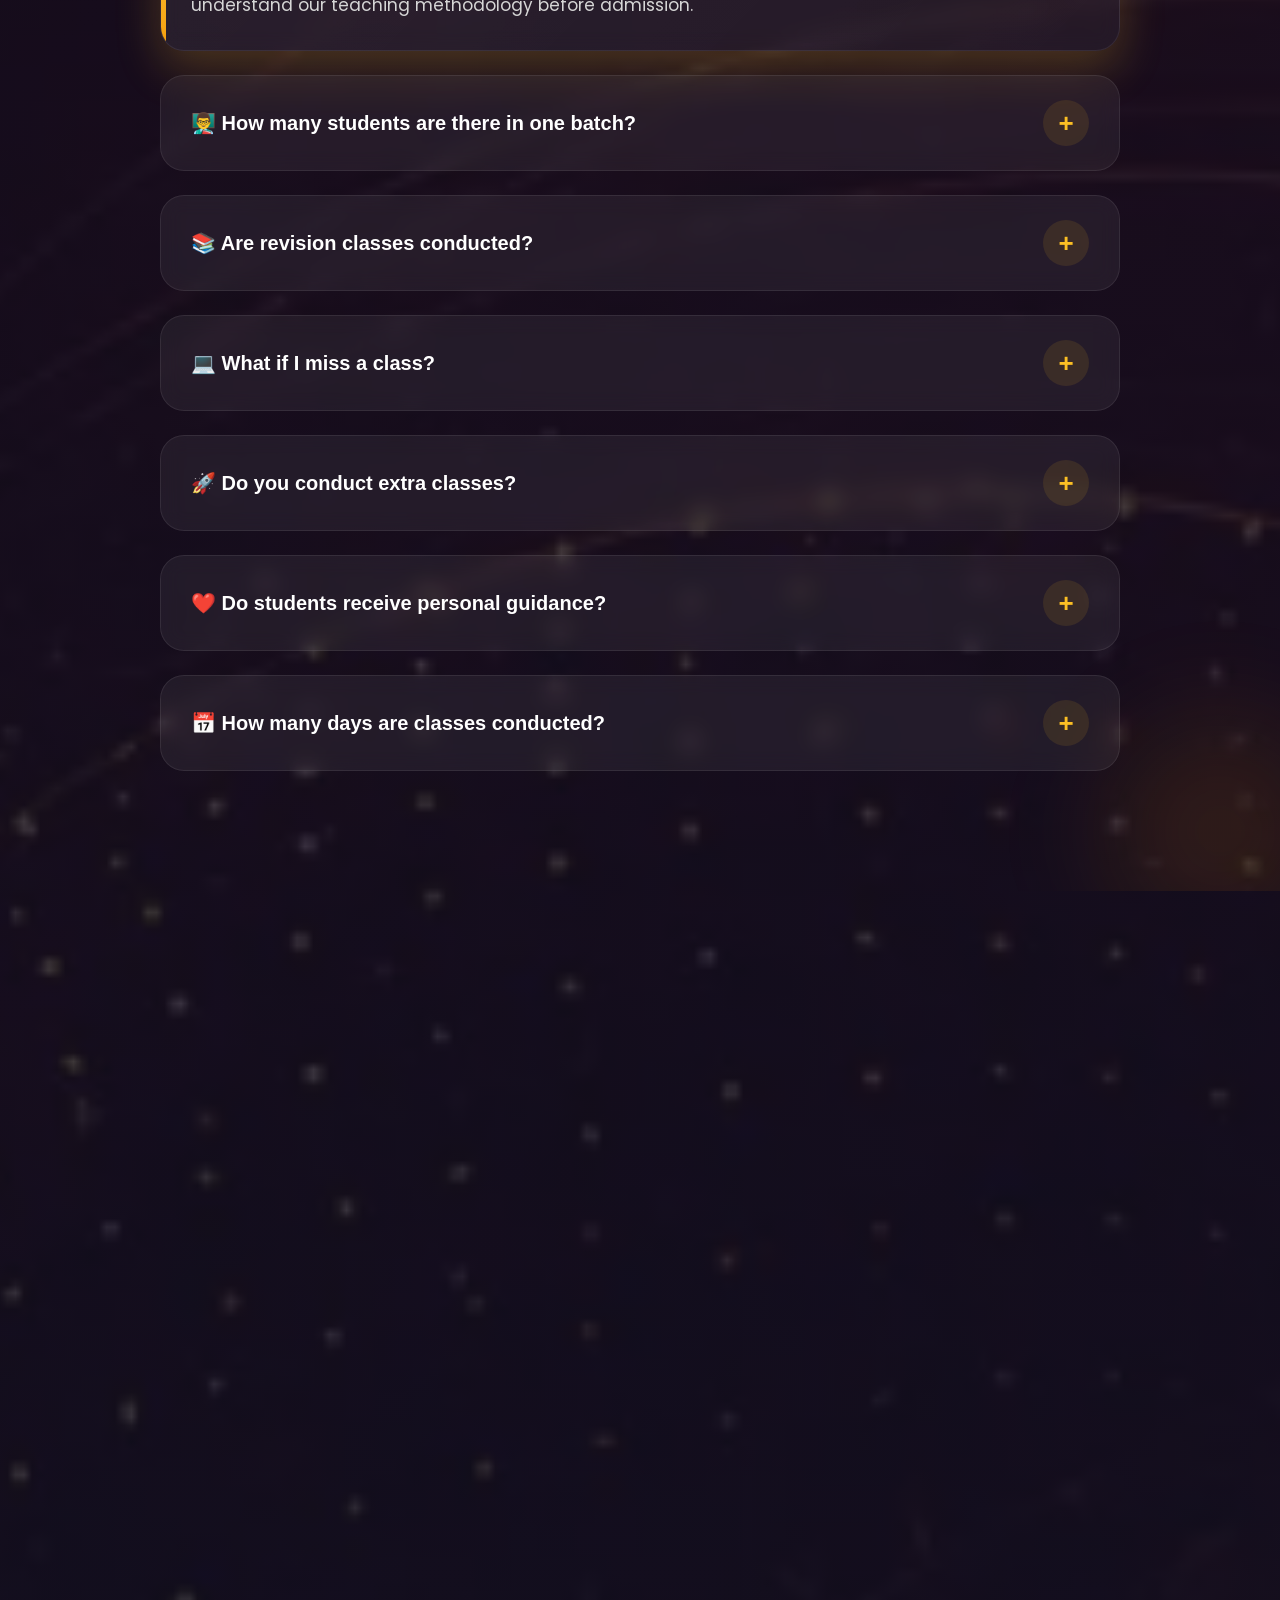
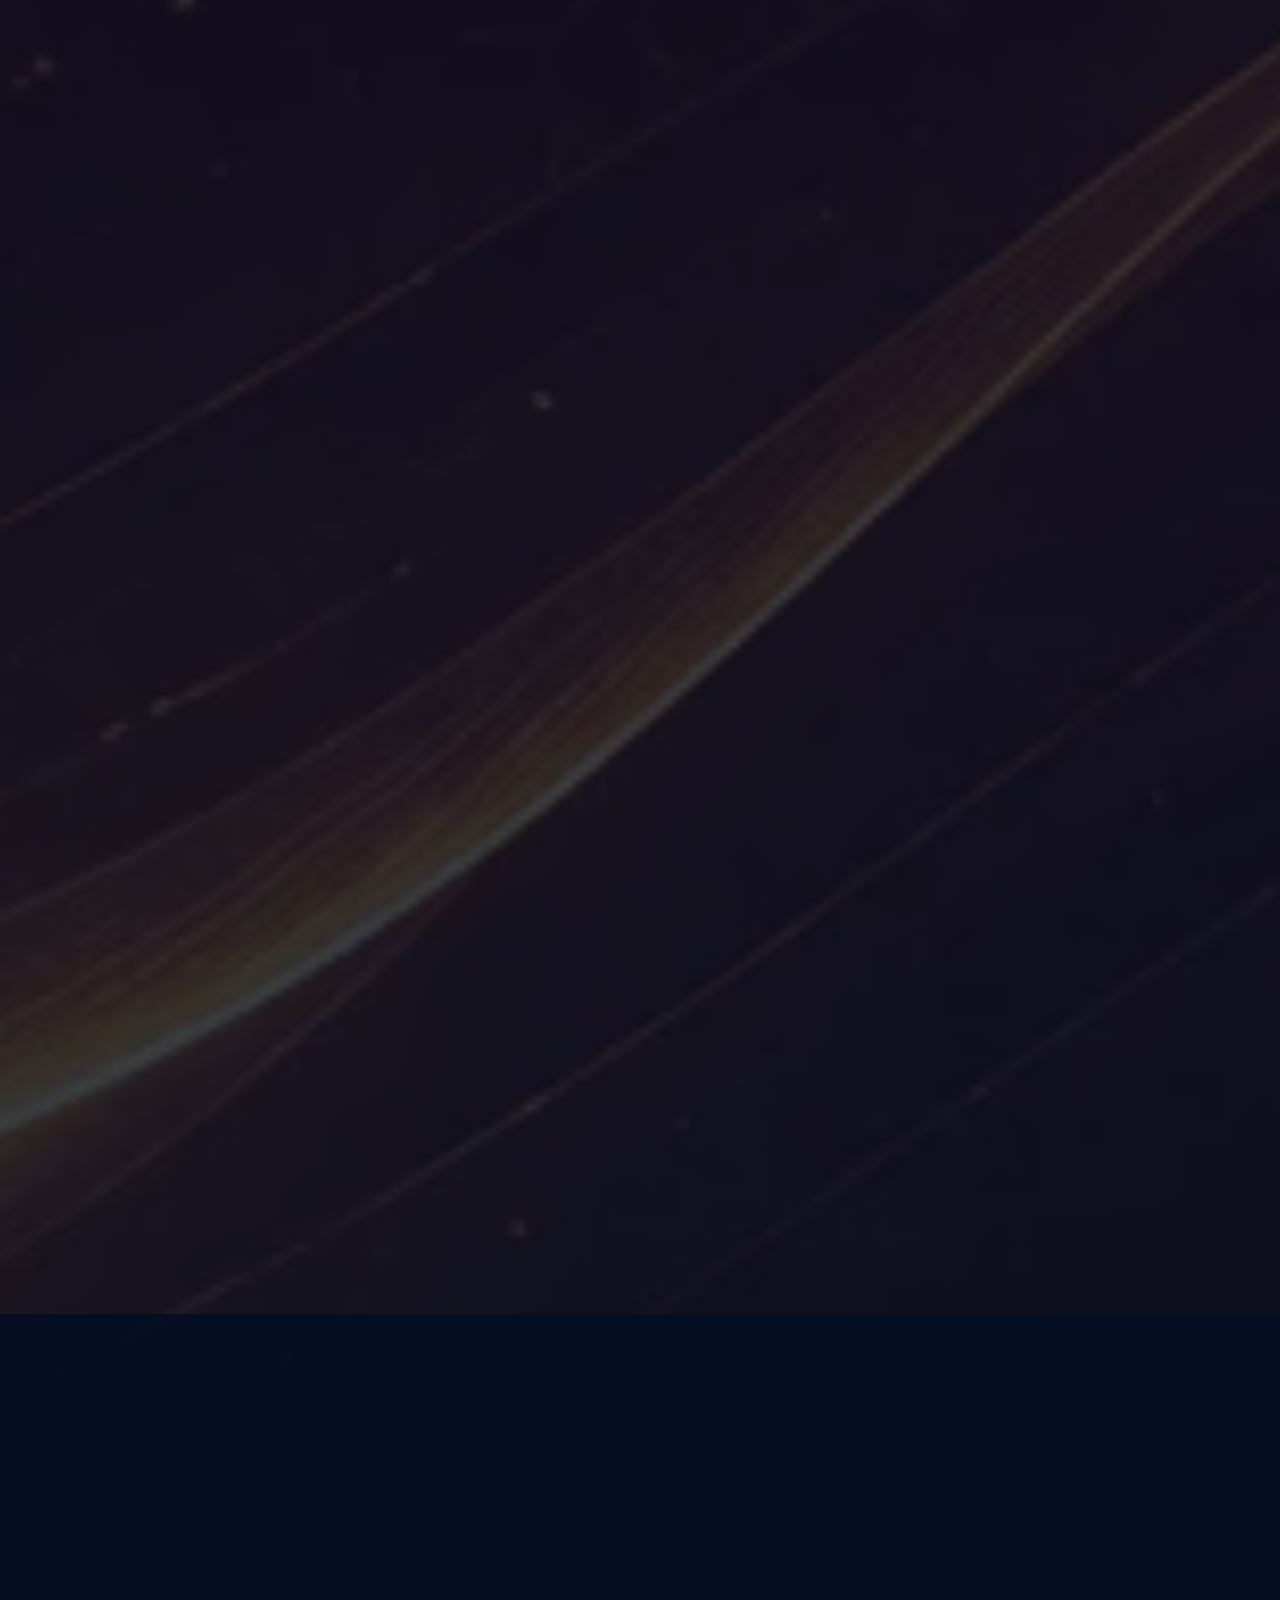
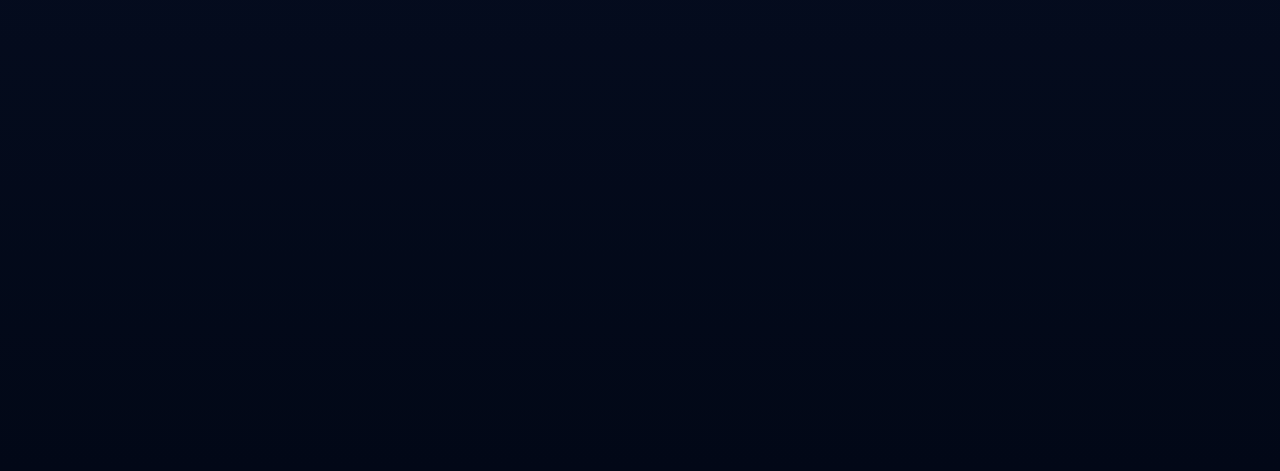
==== commit cc4b14ba: "Add files via upload" ====
--- a/index.html
+++ b/index.html
@@ -5,7 +5,6 @@
     <meta name="viewport" content="width=device-width, initial-scale=1.0">
     <meta name="description"
         content="VidhyaNation Academy - Premier Commerce Coaching for Class 11 & 12 in Indore. Expert guidance in Accountancy, Business Studies and Applied Mathematics.">
-    <link rel="preconnect" href="https://fonts.googleapis.com">
     <link rel="preload"
       href="assets/images/background-website.webp"
       as="image">
@@ -19,12 +18,7 @@
     <meta property="og:image" content="https://vidhyanationacademy.com/assets/images/logo.webp">
     <meta property="og:site_name" content="VidhyaNation Commerce Academy">
     <meta property="og:locale" content="en_IN">
-    <link rel="preconnect" href="https://fonts.gstatic.com" crossorigin>
-    <link rel="preconnect" href="https://fonts.googleapis.com">
-<link rel="preconnect" href="https://fonts.gstatic.com" crossorigin>
-
     <link
-        href="https://fonts.googleapis.com/css2?family=Poppins:wght@300;400;500;600;700;800&family=Cormorant+Garamond:wght@500;600;700&display=swap"
         rel="stylesheet">
     <link rel="preload" href="style.css" as="style">
     <link rel="stylesheet" href="style.css">
--- a/style.css
+++ b/style.css
@@ -2,16 +2,6 @@
    VIDYANATION ACADEMY 2.0
    STYLE.CSS - PART 1
 ===================================================== */
-html {
-    visibility: hidden;
-    opacity: 0;
-}
-
-html.loaded {
-    visibility: visible;
-    opacity: 1;
-    transition: opacity .3s ease;
-}
 
 /* RESET */
 * {
@@ -294,7 +284,7 @@
     backdrop-filter: blur(2px);
 }
 .hero-logo {
-    width: 190px;
+    width: 130px;
     margin: auto;
     margin-bottom: 35px;
     animation: logoFloat 5s ease infinite;
@@ -318,12 +308,12 @@
 .hero-top {
     color: #fbbf24;
     letter-spacing: 5px;
-    font-size: 15px;
+    font-size: clamp(12px, 1.5vw, 14px);
     margin-bottom: 18px;
 }
 .hero h1 {
     font-family: 'Cormorant Garamond', serif;
-    font-size: 72px;
+     font-size: clamp(2.4rem, 6vw, 3.6rem);
     line-height: 1.1;
     margin-bottom: 15px;
 }
@@ -331,16 +321,16 @@
     color: #fbbf24;
 }
 .hero h3 {
-    font-size: 28px;
+     font-size: clamp(18px, 2.5vw, 22px);
     font-weight: 500;
-    margin-bottom: 25px;
+    margin-bottom: 20px;
 }
 .hero-description {
     max-width: 720px;
     margin: auto;
     color: #dbeafe;
-    line-height: 1.9;
-    font-size: 19px;
+    line-height: 1.8;
+    font-size: 17px;
 }
 .hero-buttons {
     display: flex;
@@ -402,7 +392,7 @@
 .section-title h2 {
     margin-top: 12px;
     font-family: 'Cormorant Garamond', serif;
-    font-size: 56px;
+       font-size: clamp(2rem, 5vw, 3.2rem);
     font-weight: 700;
     color: #ffffff;
 }
@@ -611,10 +601,11 @@
         grid-template-columns: 1fr;
     }
     .hero h1 {
-        font-size: 58px;
+       font-size: clamp(2.4rem, 6vw, 3.6rem);
     }
     .section-title h2 {
-        font-size: 46px;
+           font-size: clamp(2rem, 5vw, 3.2rem);
+
     }
 }
 @media(max-width:900px) {
@@ -631,19 +622,19 @@
         width: 150px;
     }
     .hero h1 {
-        font-size: 48px;
+         font-size: clamp(2.4rem, 6vw, 3.6rem);
     }
     .hero h3 {
-        font-size: 22px;
+        font-size: clamp(18px, 2.5vw, 22px);
     }
     .hero-description {
-        font-size: 17px;
+        font-size: clamp(14px, 2vw, 16px);
     }
     .section-title h2 {
-        font-size: 40px;
+        font-size: clamp(2rem, 5vw, 3.2rem);
     }
     .about-left h2 {
-        font-size: 42px;
+        font-size: clamp(2rem, 5vw, 3.2rem);
     }
 }
 @media(max-width:600px) {
@@ -652,19 +643,19 @@
     }
     .hero-top {
         letter-spacing: 2px;
-        font-size: 13px;
+        font-size: clamp(12px, 1.5vw, 14px);
     }
     .hero-description {
-        font-size: 16px;
+        font-size: clamp(14px, 2vw, 16px);
     }
     .highlight-card h3 {
         font-size: 42px;
     }
     .section-title h2 {
-        font-size: 34px;
+        font-size: clamp(1.8rem, 4vw, 2.8rem);
     }
     .about-left h2 {
-        font-size: 34px;
+        font-size: clamp(1.8rem, 4vw, 2.8rem);
     }
     .feature-card {
         padding: 28px;
@@ -2381,6 +2372,14 @@
     transition: .35s;
     position: relative;
 }
+.topper-card {
+    display: flex;
+    flex-direction: column;
+}
+
+.topper-card .view-result-btn {
+    margin-top: auto;
+}
 .topper-card:hover {
     transform: translateY(-12px);
     box-shadow: 0 25px 60px rgba(251, 191, 36, .15);
@@ -2405,9 +2404,8 @@
 
 .topper-card img {
     width: 100%;
-    height: auto;
-    object-fit: contain;
-    display: block;
+    height: 420px;
+    object-fit: cover;
 }
 
 .topper-card h3 {
@@ -2441,6 +2439,11 @@
     height: auto;
     object-fit: cover;
     border-radius: 20px;
+}
+.topper-grid {
+    display: grid;
+    grid-template-columns: repeat(3, 1fr);
+    gap: 30px;
 }
 /* =====================================================
                 BOARD PERFORMANCE
@@ -2876,4 +2879,28 @@
     opacity: 1 !important;
     visibility: visible !important;
     transform: none !important;
+}
+.courses-section .section-title h2,
+.faculty-section .section-title h2,
+.results-section .section-title h2 {
+    font-size: 2.8rem;
+}
+@media (max-width: 992px) {
+    .hero h1 {
+        font-size: 48px;
+    }
+    .hero h3 {
+        font-size: clamp(18px, 2.5vw, 22px);;
+    }
+}
+@media (max-width: 768px) {
+    .hero h1 {
+        font-size: 38px;
+    }
+    .hero h3 {
+        font-size: clamp(18px, 2.5vw, 22px);
+    }
+    .hero-description {
+        font-size: clamp(14px, 2vw, 16px);
+    }
 }
--- a/style.css
+++ b/style.css
@@ -2,16 +2,6 @@
    VIDYANATION ACADEMY 2.0
    STYLE.CSS - PART 1
 ===================================================== */
-html {
-    visibility: hidden;
-    opacity: 0;
-}
-
-html.loaded {
-    visibility: visible;
-    opacity: 1;
-    transition: opacity .3s ease;
-}
 
 /* RESET */
 * {
@@ -294,7 +284,7 @@
     backdrop-filter: blur(2px);
 }
 .hero-logo {
-    width: 190px;
+    width: 130px;
     margin: auto;
     margin-bottom: 35px;
     animation: logoFloat 5s ease infinite;
@@ -318,12 +308,12 @@
 .hero-top {
     color: #fbbf24;
     letter-spacing: 5px;
-    font-size: 15px;
+    font-size: clamp(12px, 1.5vw, 14px);
     margin-bottom: 18px;
 }
 .hero h1 {
     font-family: 'Cormorant Garamond', serif;
-    font-size: 72px;
+     font-size: clamp(2.4rem, 6vw, 3.6rem);
     line-height: 1.1;
     margin-bottom: 15px;
 }
@@ -331,16 +321,16 @@
     color: #fbbf24;
 }
 .hero h3 {
-    font-size: 28px;
+     font-size: clamp(18px, 2.5vw, 22px);
     font-weight: 500;
-    margin-bottom: 25px;
+    margin-bottom: 20px;
 }
 .hero-description {
     max-width: 720px;
     margin: auto;
     color: #dbeafe;
-    line-height: 1.9;
-    font-size: 19px;
+    line-height: 1.8;
+    font-size: 17px;
 }
 .hero-buttons {
     display: flex;
@@ -402,7 +392,7 @@
 .section-title h2 {
     margin-top: 12px;
     font-family: 'Cormorant Garamond', serif;
-    font-size: 56px;
+       font-size: clamp(2rem, 5vw, 3.2rem);
     font-weight: 700;
     color: #ffffff;
 }
@@ -611,10 +601,11 @@
         grid-template-columns: 1fr;
     }
     .hero h1 {
-        font-size: 58px;
+       font-size: clamp(2.4rem, 6vw, 3.6rem);
     }
     .section-title h2 {
-        font-size: 46px;
+           font-size: clamp(2rem, 5vw, 3.2rem);
+
     }
 }
 @media(max-width:900px) {
@@ -631,19 +622,19 @@
         width: 150px;
     }
     .hero h1 {
-        font-size: 48px;
+         font-size: clamp(2.4rem, 6vw, 3.6rem);
     }
     .hero h3 {
-        font-size: 22px;
+        font-size: clamp(18px, 2.5vw, 22px);
     }
     .hero-description {
-        font-size: 17px;
+        font-size: clamp(14px, 2vw, 16px);
     }
     .section-title h2 {
-        font-size: 40px;
+        font-size: clamp(2rem, 5vw, 3.2rem);
     }
     .about-left h2 {
-        font-size: 42px;
+        font-size: clamp(2rem, 5vw, 3.2rem);
     }
 }
 @media(max-width:600px) {
@@ -652,19 +643,19 @@
     }
     .hero-top {
         letter-spacing: 2px;
-        font-size: 13px;
+        font-size: clamp(12px, 1.5vw, 14px);
     }
     .hero-description {
-        font-size: 16px;
+        font-size: clamp(14px, 2vw, 16px);
     }
     .highlight-card h3 {
         font-size: 42px;
     }
     .section-title h2 {
-        font-size: 34px;
+        font-size: clamp(1.8rem, 4vw, 2.8rem);
     }
     .about-left h2 {
-        font-size: 34px;
+        font-size: clamp(1.8rem, 4vw, 2.8rem);
     }
     .feature-card {
         padding: 28px;
@@ -2381,6 +2372,14 @@
     transition: .35s;
     position: relative;
 }
+.topper-card {
+    display: flex;
+    flex-direction: column;
+}
+
+.topper-card .view-result-btn {
+    margin-top: auto;
+}
 .topper-card:hover {
     transform: translateY(-12px);
     box-shadow: 0 25px 60px rgba(251, 191, 36, .15);
@@ -2405,9 +2404,8 @@
 
 .topper-card img {
     width: 100%;
-    height: auto;
-    object-fit: contain;
-    display: block;
+    height: 420px;
+    object-fit: cover;
 }
 
 .topper-card h3 {
@@ -2441,6 +2439,11 @@
     height: auto;
     object-fit: cover;
     border-radius: 20px;
+}
+.topper-grid {
+    display: grid;
+    grid-template-columns: repeat(3, 1fr);
+    gap: 30px;
 }
 /* =====================================================
                 BOARD PERFORMANCE
@@ -2876,4 +2879,28 @@
     opacity: 1 !important;
     visibility: visible !important;
     transform: none !important;
+}
+.courses-section .section-title h2,
+.faculty-section .section-title h2,
+.results-section .section-title h2 {
+    font-size: 2.8rem;
+}
+@media (max-width: 992px) {
+    .hero h1 {
+        font-size: 48px;
+    }
+    .hero h3 {
+        font-size: clamp(18px, 2.5vw, 22px);;
+    }
+}
+@media (max-width: 768px) {
+    .hero h1 {
+        font-size: 38px;
+    }
+    .hero h3 {
+        font-size: clamp(18px, 2.5vw, 22px);
+    }
+    .hero-description {
+        font-size: clamp(14px, 2vw, 16px);
+    }
 }
--- a/contact-footer.css
+++ b/contact-footer.css
@@ -31,7 +31,7 @@
 }
 .contact-section .section-title h2 {
     font-family: "Cormorant Garamond", serif;
-    font-size: clamp(2.6rem, 5vw, 4.3rem);
+    font-size: clamp(2rem, 3vw,3rem);
     color: #fff;
     line-height: 1.15;
 }
@@ -299,7 +299,7 @@
         padding: 24px;
     }
     .contact-card h2 {
-        font-size: 1.55rem;
+        font-size: 1.25rem;
     }
     .contact-row {
         flex-direction: row;
@@ -368,12 +368,12 @@
 }
 .social-card h3 {
     color: #FBBF24;
-    font-size: 1.6rem;
+    font-size: 1rem;
     margin-bottom: 15px;
 }
 .social-card p {
     color: #e5e7eb;
-    line-height: 1.8;
+    line-height: 1.5;
     margin-bottom: 25px;
 }
 .social-btn {
--- a/contact-footer.css
+++ b/contact-footer.css
@@ -31,7 +31,7 @@
 }
 .contact-section .section-title h2 {
     font-family: "Cormorant Garamond", serif;
-    font-size: clamp(2.6rem, 5vw, 4.3rem);
+    font-size: clamp(2rem, 3vw,3rem);
     color: #fff;
     line-height: 1.15;
 }
@@ -299,7 +299,7 @@
         padding: 24px;
     }
     .contact-card h2 {
-        font-size: 1.55rem;
+        font-size: 1.25rem;
     }
     .contact-row {
         flex-direction: row;
@@ -368,12 +368,12 @@
 }
 .social-card h3 {
     color: #FBBF24;
-    font-size: 1.6rem;
+    font-size: 1rem;
     margin-bottom: 15px;
 }
 .social-card p {
     color: #e5e7eb;
-    line-height: 1.8;
+    line-height: 1.5;
     margin-bottom: 25px;
 }
 .social-btn {
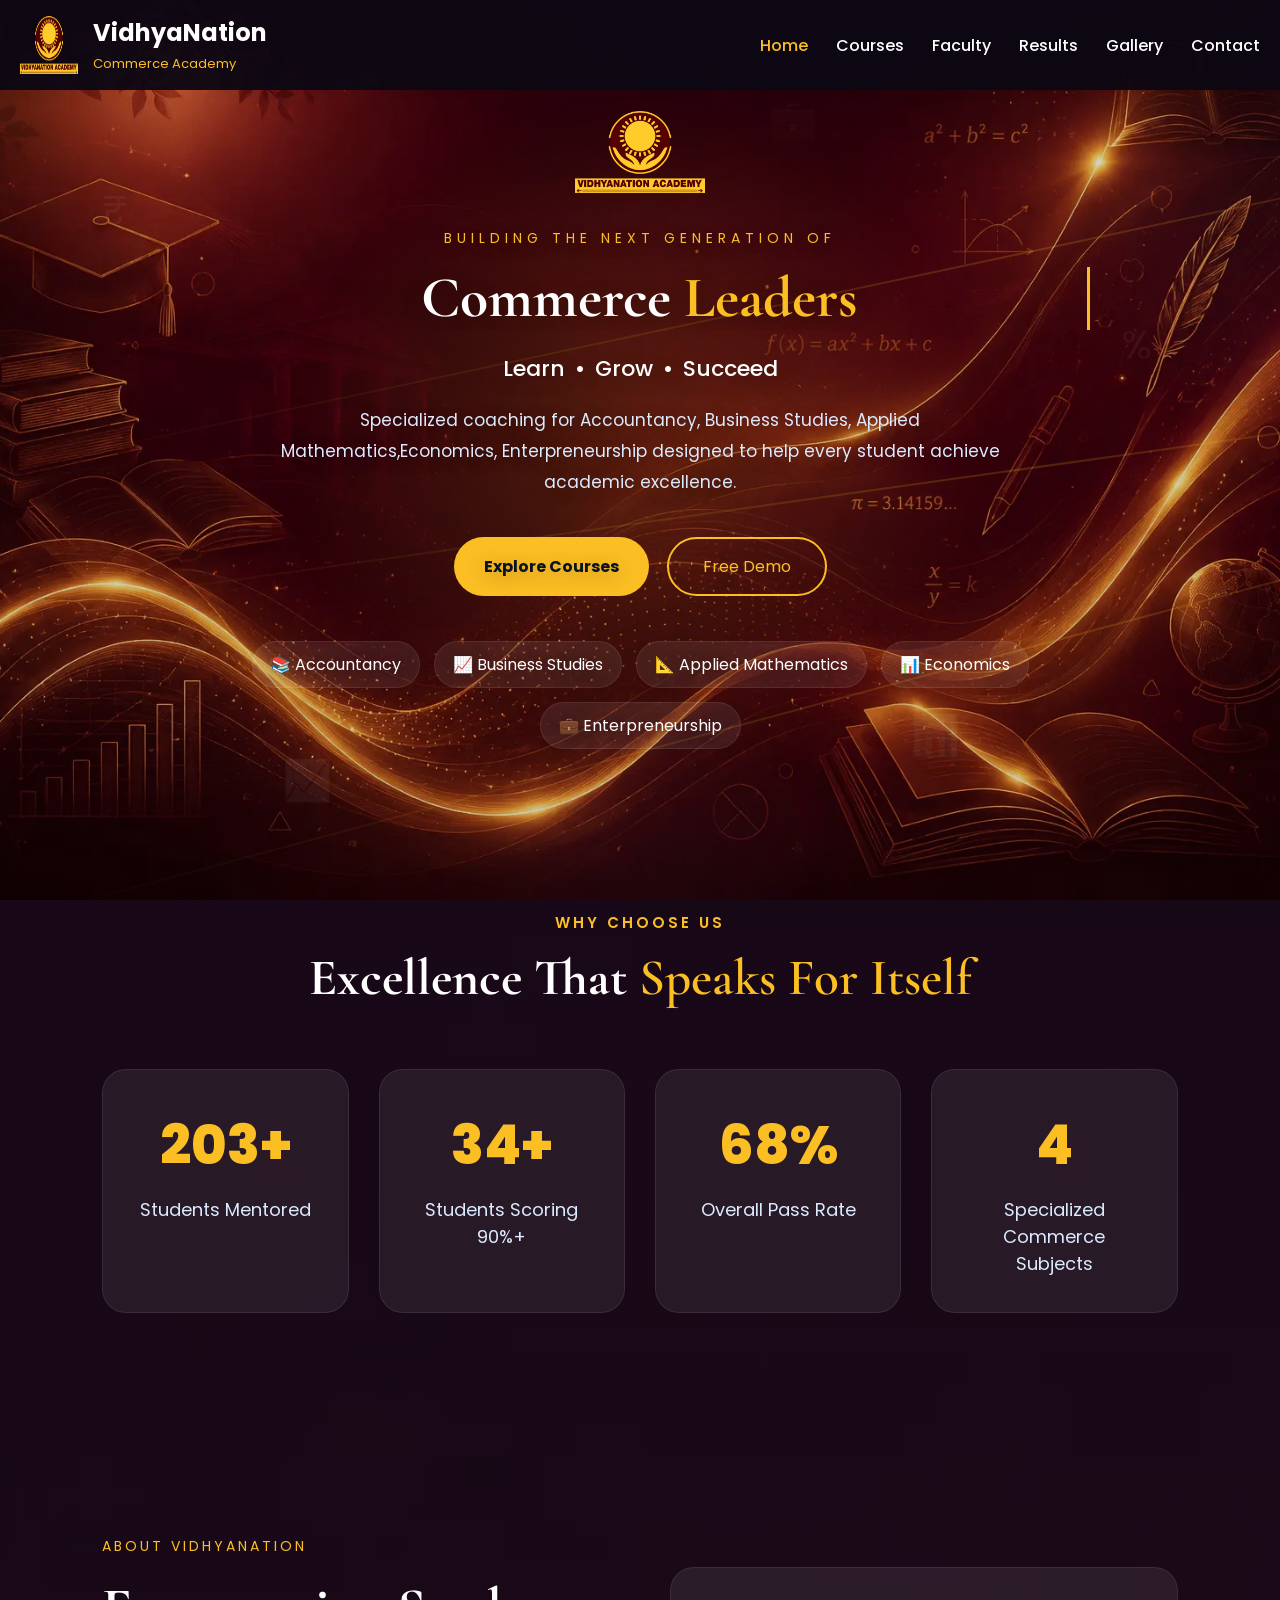
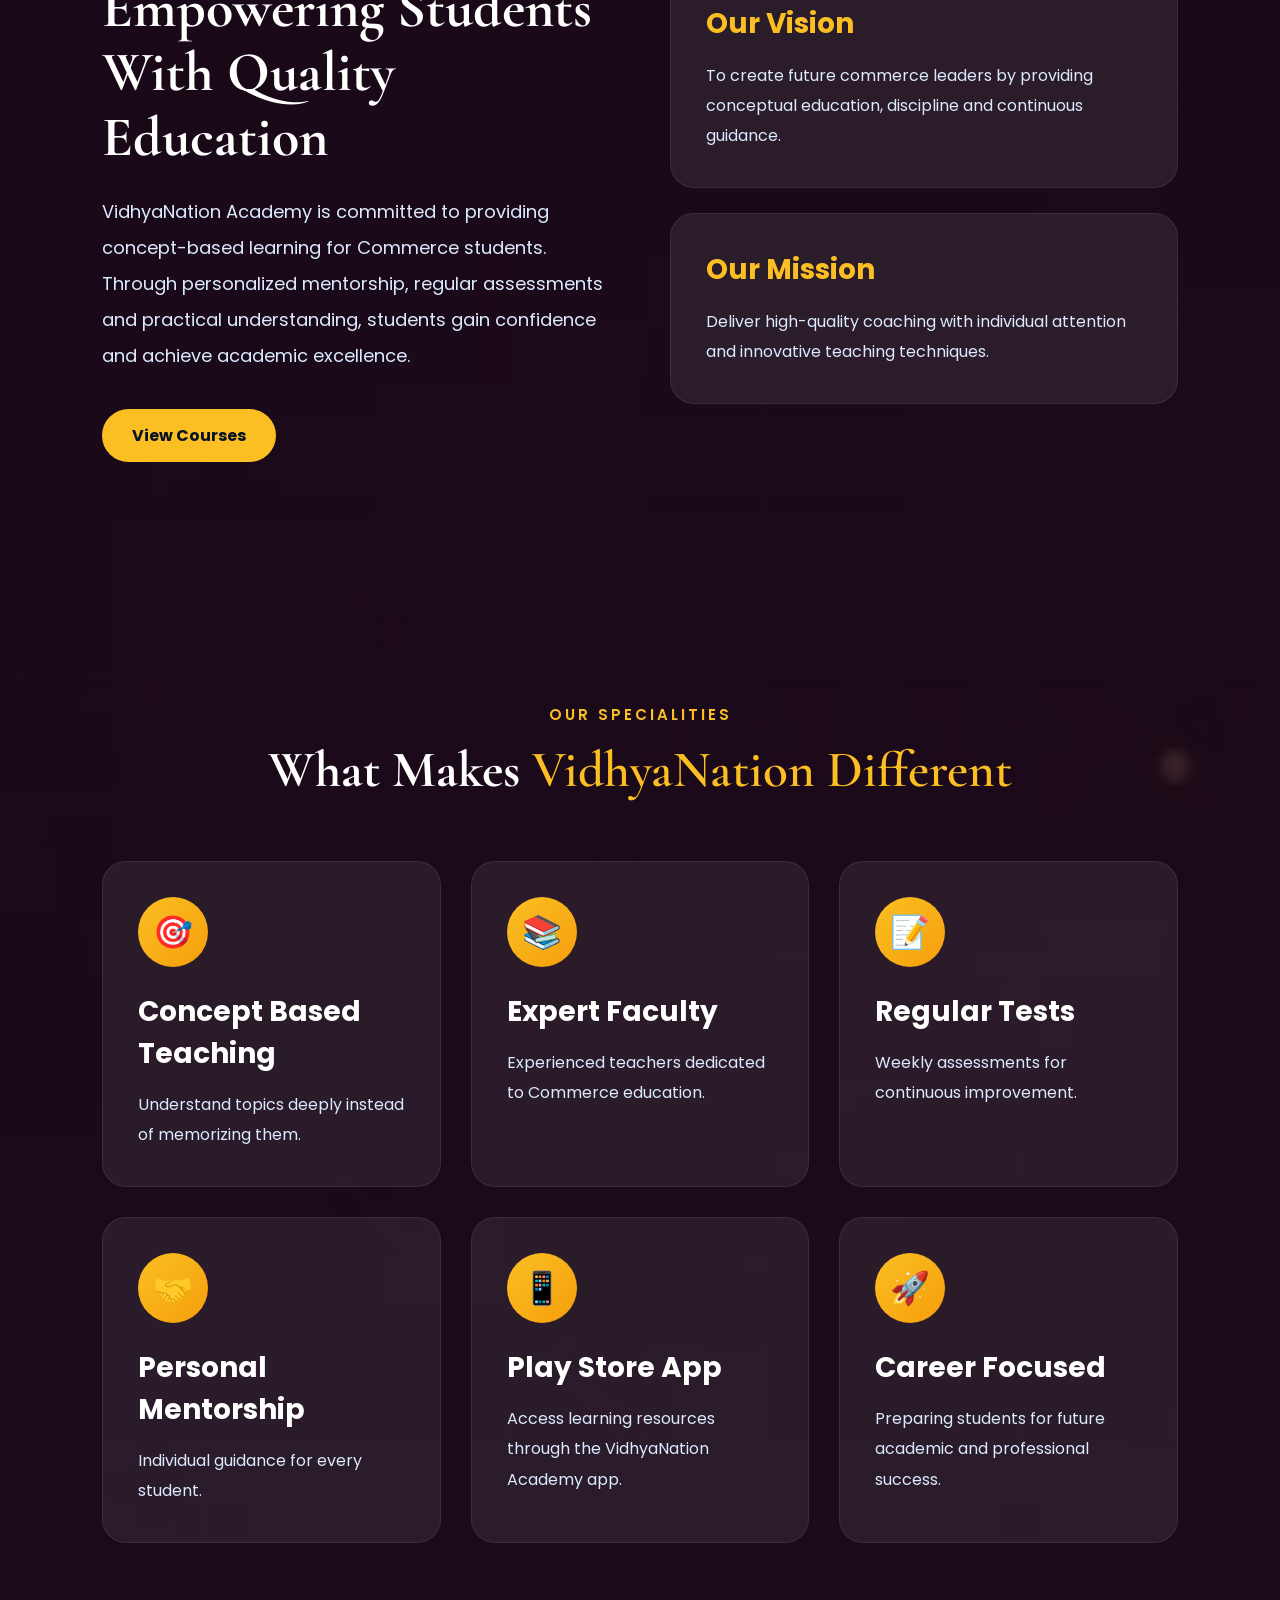
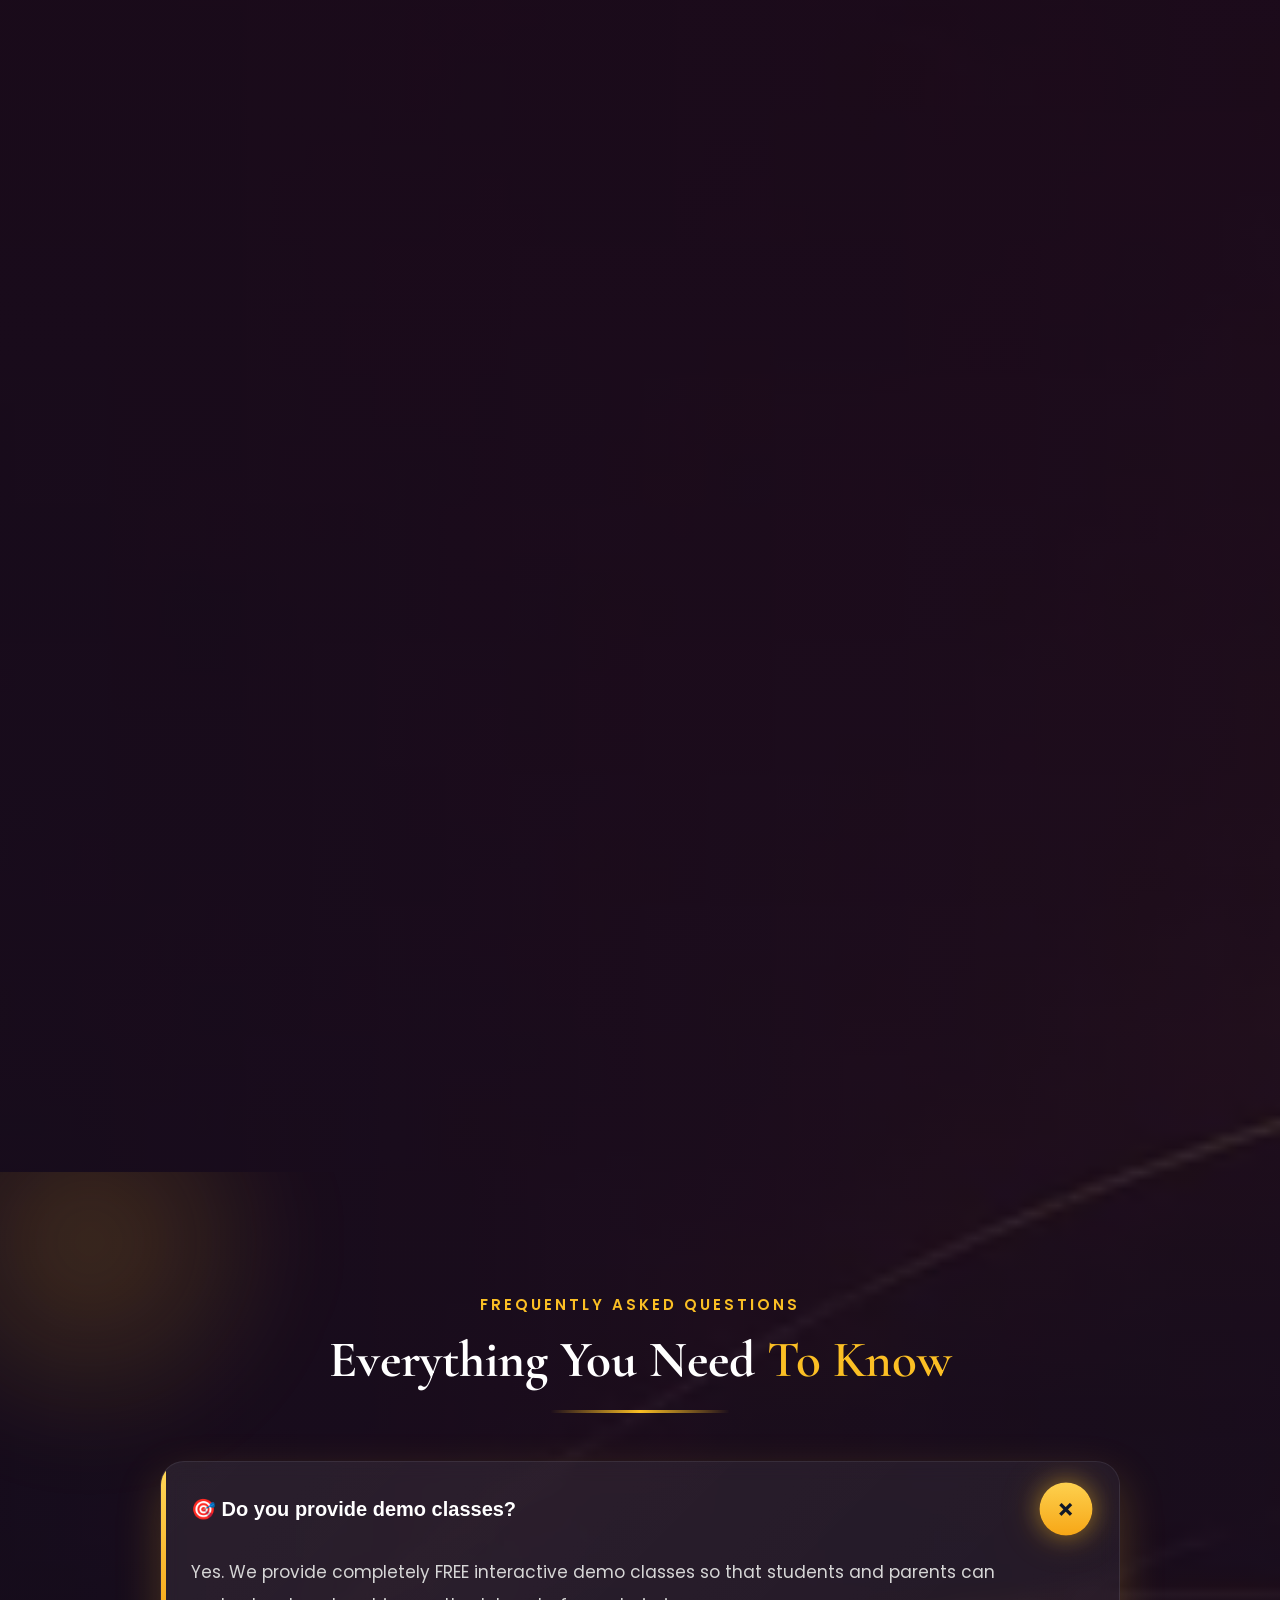
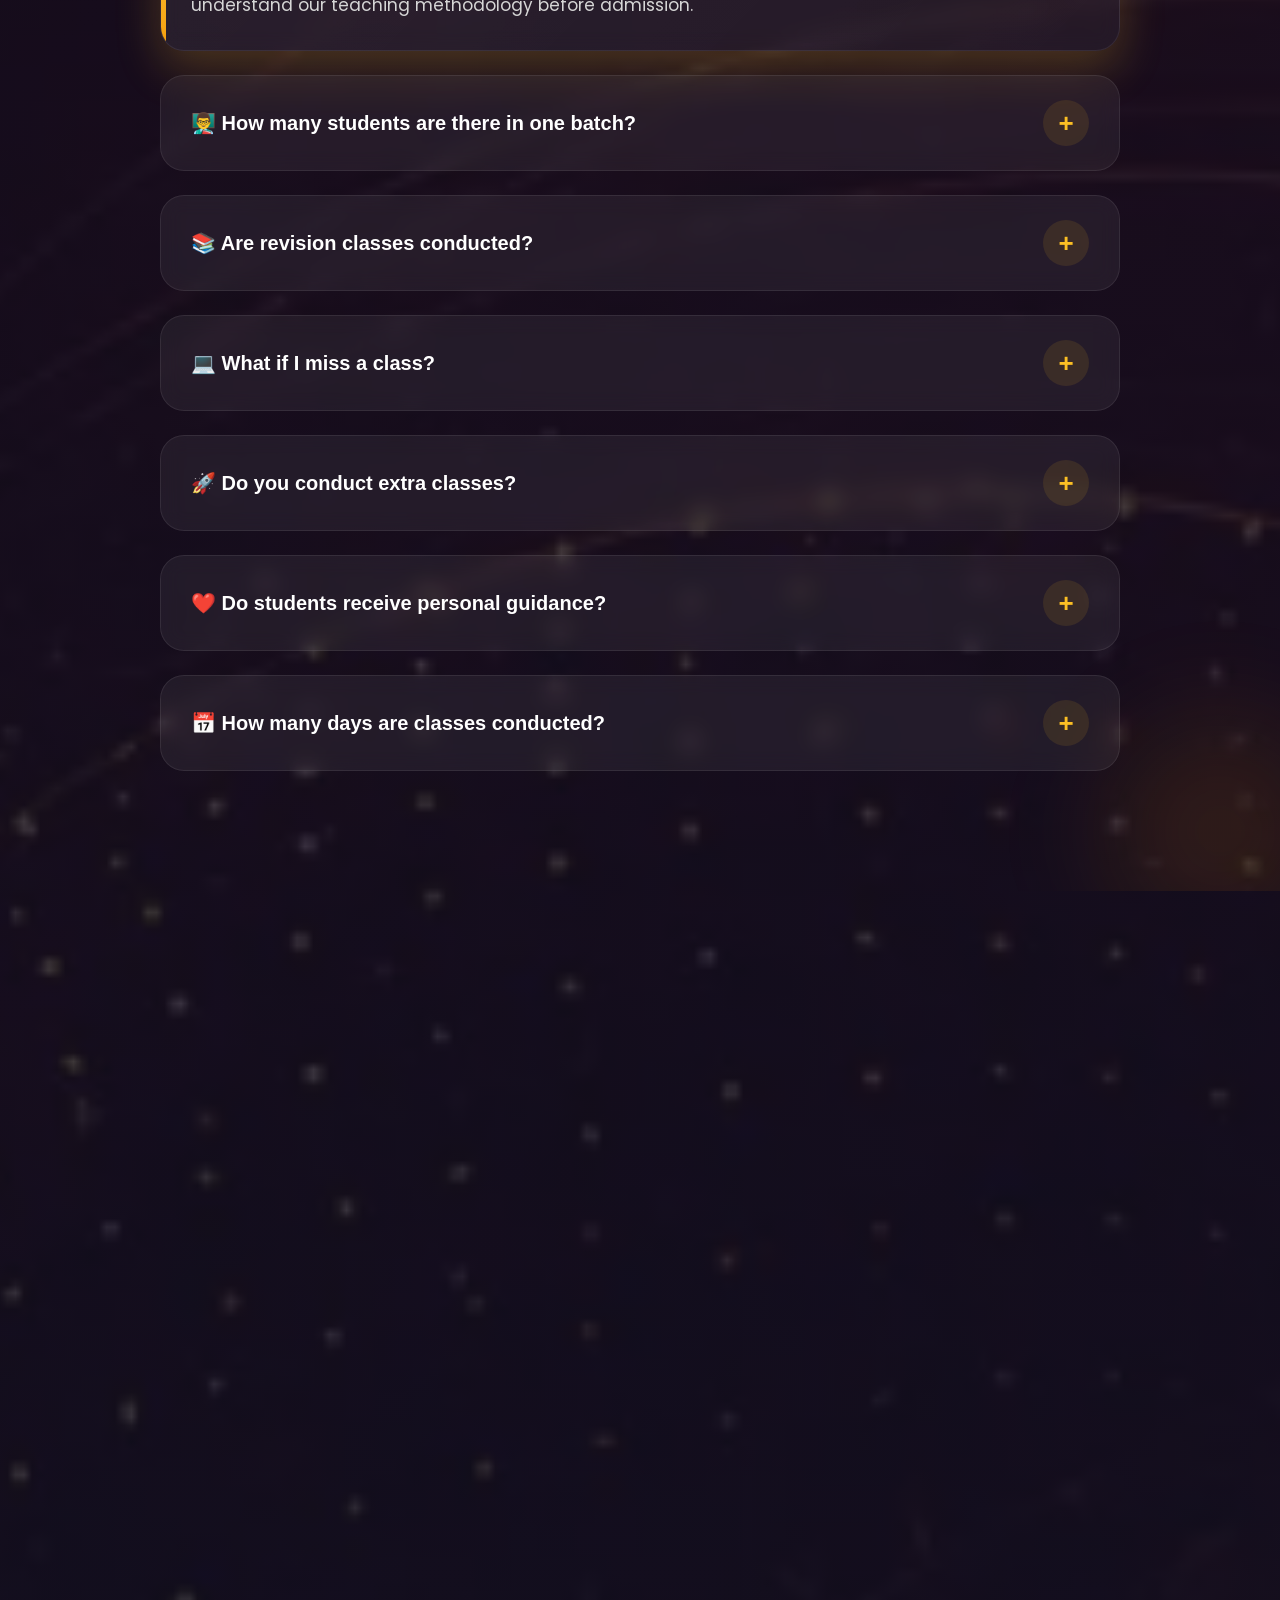
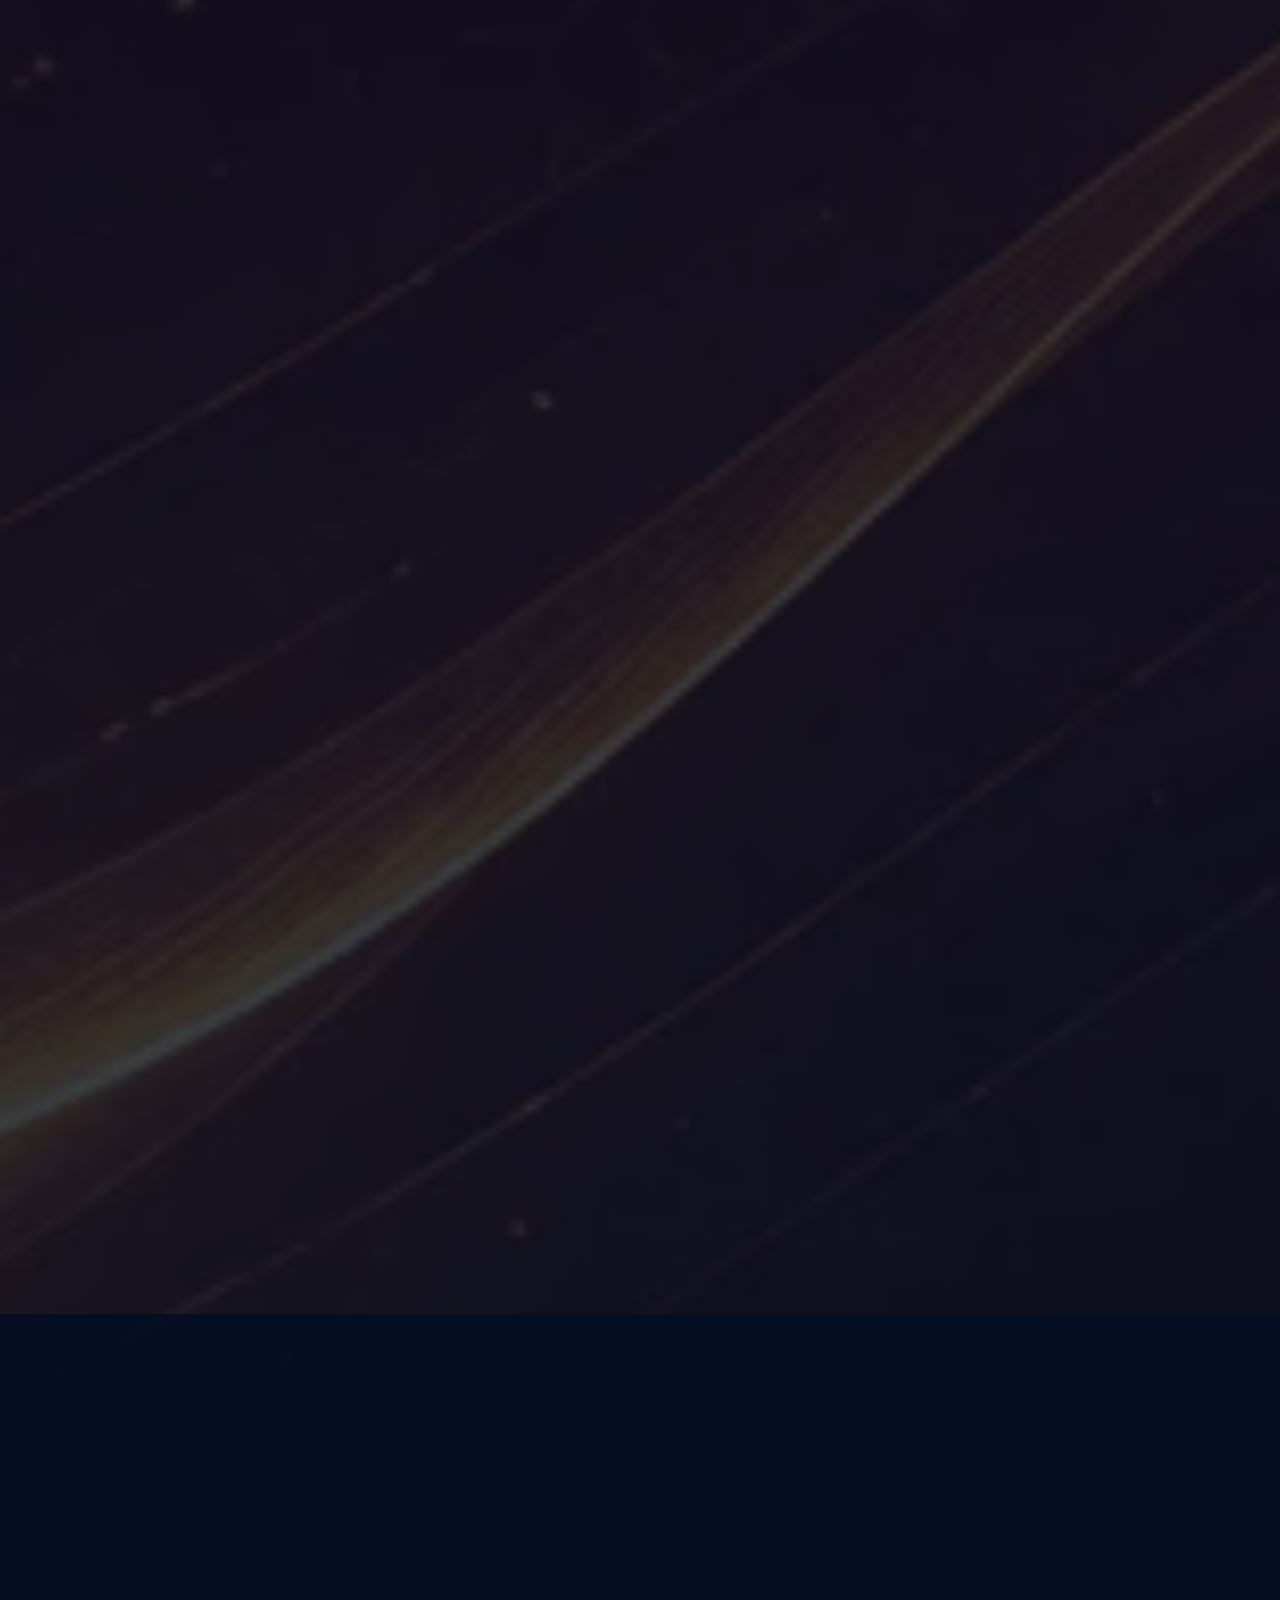
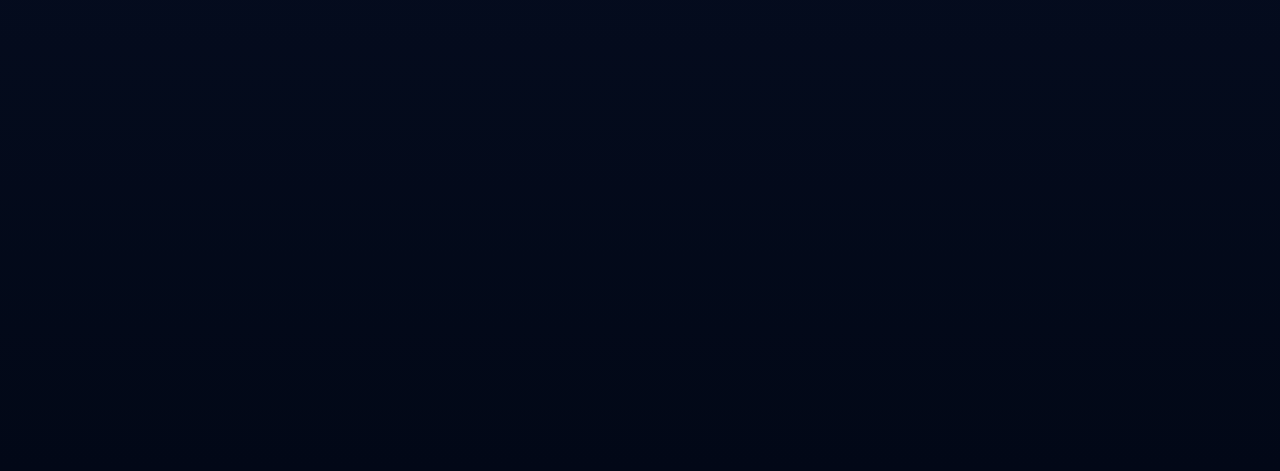
==== commit 8897b1d4: "Add files via upload" ====
--- a/index.html
+++ b/index.html
@@ -38,9 +38,6 @@
         content="Premium coaching for CBSE Class 11 & 12 Commerce students. Expert guidance in Accountancy, Business Studies, Economics and Applied Mathematics.">
     <link rel="canonical" href="https://vidhyanationacademy.com">
     <link rel="icon" type="image/png" href="assets/images/favicon.webp">
-    <link rel="preload"
-      as="image"
-      href="images/hero-background-website.webp">
     <!-- Other CSS files -->
 </head>
 <body>
--- a/style.css
+++ b/style.css
@@ -192,7 +192,13 @@
     align-items: center;
     padding: 15px 20px;
     background: rgba(12, 8, 20, 0.95);
-    backdrop-filter: blur(5px);
+   @media(max-width:768px){
+
+backdrop-filter:none;
+
+-webkit-backdrop-filter:none;
+
+}
     box-sizing: border-box;
 }
 .logo-area {
@@ -281,7 +287,13 @@
 .hero-content {
     max-width: 900px;
     text-shadow: 0 4px 20px rgba(0, 0, 0, .3);
-    backdrop-filter: blur(2px);
+   @media(max-width:768px){
+
+backdrop-filter:none;
+
+-webkit-backdrop-filter:none;
+
+}
 }
 .hero-logo {
     width: 130px;
@@ -415,7 +427,13 @@
 }
 .highlight-card {
     background: rgba(255, 255, 255, .07);
-    backdrop-filter: blur(5px);
+   @media(max-width:768px){
+
+backdrop-filter:none;
+
+-webkit-backdrop-filter:none;
+
+}
     border: 1px solid rgba(255, 255, 255, .08);
     border-radius: 24px;
     padding: 35px;
@@ -472,7 +490,13 @@
 .glass-card {
     background:
         rgba(255, 255, 255, .08);
-    backdrop-filter: blur(5px);
+    @media(max-width:768px){
+
+backdrop-filter:none;
+
+-webkit-backdrop-filter:none;
+
+}
     border-radius: 24px;
     padding: 35px;
     border: 1px solid rgba(255, 255, 255, .08);
@@ -506,7 +530,10 @@
 .feature-card {
     background:
         rgba(255, 255, 255, .07);
-    backdrop-filter: blur(5px);
+    @media(max-width:768px){
+        backdrop-filter:none;
+        -webkit-backdrop-filter:none;
+    }
     border-radius: 24px;
     border: 1px solid rgba(255, 255, 255, .08);
     padding: 35px;
@@ -1556,8 +1583,10 @@
     width: 100%;
     height: 100%;
     background: rgba(0, 0, 0, 0.75);
-    backdrop-filter: blur(5px);
-    -webkit-backdrop-filter: blur(5px);
+   @media(max-width:768px){
+    backdrop-filter:none;
+    -webkit-backdrop-filter:none;
+}
     justify-content: center;
     align-items: center;
     z-index: 99999;
@@ -1972,7 +2001,13 @@
 .journey-card {
     width: 240px;
     background: rgba(255, 255, 255, .05);
-    backdrop-filter: blur(5px);
+   @media(max-width:768px){
+
+backdrop-filter:none;
+
+-webkit-backdrop-filter:none;
+
+}
     border: 1px solid rgba(255, 255, 255, .08);
     border-radius: 24px;
     padding: 35px 25px;
@@ -2032,8 +2067,13 @@
     width: 100%;
     text-align: center;
     background: rgba(255, 255, 255, 0.05);
-    backdrop-filter: blur(5px);
-    -webkit-backdrop-filter: blur(5px);
+   @media(max-width:768px){
+
+backdrop-filter:none;
+
+-webkit-backdrop-filter:none;
+
+}
     border: 1px solid rgba(251, 191, 36, 0.2);
     border-radius: 30px;
     padding: 70px 50px;
@@ -2150,7 +2190,13 @@
 .contact-form-card,
 .quick-action-card {
     background: rgba(255, 255, 255, .05);
-    backdrop-filter: blur(5px);
+  @media(max-width:768px){
+
+backdrop-filter:none;
+
+-webkit-backdrop-filter:none;
+
+}
     border: 1px solid rgba(255, 255, 255, .08);
     border-radius: 30px;
     padding: 45px;
@@ -2230,8 +2276,13 @@
 }
 .social-connect-card {
     background: rgba(255, 255, 255, .05);
-    backdrop-filter: blur(5px);
-    -webkit-backdrop-filter: blur(5px);
+    @media(max-width:768px){
+
+backdrop-filter:none;
+
+-webkit-backdrop-filter:none;
+
+}
     border: 1px solid rgba(255, 255, 255, .08);
     border-radius: 25px;
     padding: 40px 30px;
@@ -2326,7 +2377,13 @@
 }
 .achievement-card {
     background: rgba(255, 255, 255, .05);
-    backdrop-filter: blur(5px);
+    @media(max-width:768px){
+
+backdrop-filter:none;
+
+-webkit-backdrop-filter:none;
+
+}
     border: 1px solid rgba(255, 255, 255, .08);
     border-radius: 24px;
     padding: 35px;
@@ -2364,7 +2421,13 @@
 }
 .topper-card {
     background: rgba(255, 255, 255, .05);
-    backdrop-filter: blur(5px);
+    @media(max-width:768px){
+
+backdrop-filter:none;
+
+-webkit-backdrop-filter:none;
+
+}
     border-radius: 30px;
     padding: 40px;
     text-align: center;
@@ -2459,7 +2522,10 @@
 }
 .performance-card {
     background: rgba(255, 255, 255, .05);
-    backdrop-filter: blur(5px);
+    @media(max-width:768px){
+        backdrop-filter:none;
+        -webkit-backdrop-filter:none;
+    }
     border-radius: 25px;
     padding: 40px;
     border: 1px solid rgba(255, 255, 255, .08);
@@ -2712,7 +2778,13 @@
 }
 .gallery-box {
     background: rgba(255, 255, 255, .06);
-    backdrop-filter: blur(5px);
+    @media(max-width:768px){
+
+backdrop-filter:none;
+
+-webkit-backdrop-filter:none;
+
+}
     border: 1px solid rgba(255, 255, 255, .08);
     border-radius: 25px;
     padding: 45px 30px;
@@ -2903,4 +2975,24 @@
     .hero-description {
         font-size: clamp(14px, 2vw, 16px);
     }
+}
+@media(max-width:768px){
+
+#cursor-glow,
+.particle,
+.floating-symbol,
+.chart-line,
+.candles,
+.glow{
+
+display:none;
+
+}
+
+.hero-logo{
+
+animation:none;
+
+}
+
 }
--- a/style.css
+++ b/style.css
@@ -192,7 +192,13 @@
     align-items: center;
     padding: 15px 20px;
     background: rgba(12, 8, 20, 0.95);
-    backdrop-filter: blur(5px);
+   @media(max-width:768px){
+
+backdrop-filter:none;
+
+-webkit-backdrop-filter:none;
+
+}
     box-sizing: border-box;
 }
 .logo-area {
@@ -281,7 +287,13 @@
 .hero-content {
     max-width: 900px;
     text-shadow: 0 4px 20px rgba(0, 0, 0, .3);
-    backdrop-filter: blur(2px);
+   @media(max-width:768px){
+
+backdrop-filter:none;
+
+-webkit-backdrop-filter:none;
+
+}
 }
 .hero-logo {
     width: 130px;
@@ -415,7 +427,13 @@
 }
 .highlight-card {
     background: rgba(255, 255, 255, .07);
-    backdrop-filter: blur(5px);
+   @media(max-width:768px){
+
+backdrop-filter:none;
+
+-webkit-backdrop-filter:none;
+
+}
     border: 1px solid rgba(255, 255, 255, .08);
     border-radius: 24px;
     padding: 35px;
@@ -472,7 +490,13 @@
 .glass-card {
     background:
         rgba(255, 255, 255, .08);
-    backdrop-filter: blur(5px);
+    @media(max-width:768px){
+
+backdrop-filter:none;
+
+-webkit-backdrop-filter:none;
+
+}
     border-radius: 24px;
     padding: 35px;
     border: 1px solid rgba(255, 255, 255, .08);
@@ -506,7 +530,10 @@
 .feature-card {
     background:
         rgba(255, 255, 255, .07);
-    backdrop-filter: blur(5px);
+    @media(max-width:768px){
+        backdrop-filter:none;
+        -webkit-backdrop-filter:none;
+    }
     border-radius: 24px;
     border: 1px solid rgba(255, 255, 255, .08);
     padding: 35px;
@@ -1556,8 +1583,10 @@
     width: 100%;
     height: 100%;
     background: rgba(0, 0, 0, 0.75);
-    backdrop-filter: blur(5px);
-    -webkit-backdrop-filter: blur(5px);
+   @media(max-width:768px){
+    backdrop-filter:none;
+    -webkit-backdrop-filter:none;
+}
     justify-content: center;
     align-items: center;
     z-index: 99999;
@@ -1972,7 +2001,13 @@
 .journey-card {
     width: 240px;
     background: rgba(255, 255, 255, .05);
-    backdrop-filter: blur(5px);
+   @media(max-width:768px){
+
+backdrop-filter:none;
+
+-webkit-backdrop-filter:none;
+
+}
     border: 1px solid rgba(255, 255, 255, .08);
     border-radius: 24px;
     padding: 35px 25px;
@@ -2032,8 +2067,13 @@
     width: 100%;
     text-align: center;
     background: rgba(255, 255, 255, 0.05);
-    backdrop-filter: blur(5px);
-    -webkit-backdrop-filter: blur(5px);
+   @media(max-width:768px){
+
+backdrop-filter:none;
+
+-webkit-backdrop-filter:none;
+
+}
     border: 1px solid rgba(251, 191, 36, 0.2);
     border-radius: 30px;
     padding: 70px 50px;
@@ -2150,7 +2190,13 @@
 .contact-form-card,
 .quick-action-card {
     background: rgba(255, 255, 255, .05);
-    backdrop-filter: blur(5px);
+  @media(max-width:768px){
+
+backdrop-filter:none;
+
+-webkit-backdrop-filter:none;
+
+}
     border: 1px solid rgba(255, 255, 255, .08);
     border-radius: 30px;
     padding: 45px;
@@ -2230,8 +2276,13 @@
 }
 .social-connect-card {
     background: rgba(255, 255, 255, .05);
-    backdrop-filter: blur(5px);
-    -webkit-backdrop-filter: blur(5px);
+    @media(max-width:768px){
+
+backdrop-filter:none;
+
+-webkit-backdrop-filter:none;
+
+}
     border: 1px solid rgba(255, 255, 255, .08);
     border-radius: 25px;
     padding: 40px 30px;
@@ -2326,7 +2377,13 @@
 }
 .achievement-card {
     background: rgba(255, 255, 255, .05);
-    backdrop-filter: blur(5px);
+    @media(max-width:768px){
+
+backdrop-filter:none;
+
+-webkit-backdrop-filter:none;
+
+}
     border: 1px solid rgba(255, 255, 255, .08);
     border-radius: 24px;
     padding: 35px;
@@ -2364,7 +2421,13 @@
 }
 .topper-card {
     background: rgba(255, 255, 255, .05);
-    backdrop-filter: blur(5px);
+    @media(max-width:768px){
+
+backdrop-filter:none;
+
+-webkit-backdrop-filter:none;
+
+}
     border-radius: 30px;
     padding: 40px;
     text-align: center;
@@ -2459,7 +2522,10 @@
 }
 .performance-card {
     background: rgba(255, 255, 255, .05);
-    backdrop-filter: blur(5px);
+    @media(max-width:768px){
+        backdrop-filter:none;
+        -webkit-backdrop-filter:none;
+    }
     border-radius: 25px;
     padding: 40px;
     border: 1px solid rgba(255, 255, 255, .08);
@@ -2712,7 +2778,13 @@
 }
 .gallery-box {
     background: rgba(255, 255, 255, .06);
-    backdrop-filter: blur(5px);
+    @media(max-width:768px){
+
+backdrop-filter:none;
+
+-webkit-backdrop-filter:none;
+
+}
     border: 1px solid rgba(255, 255, 255, .08);
     border-radius: 25px;
     padding: 45px 30px;
@@ -2903,4 +2975,24 @@
     .hero-description {
         font-size: clamp(14px, 2vw, 16px);
     }
+}
+@media(max-width:768px){
+
+#cursor-glow,
+.particle,
+.floating-symbol,
+.chart-line,
+.candles,
+.glow{
+
+display:none;
+
+}
+
+.hero-logo{
+
+animation:none;
+
+}
+
 }
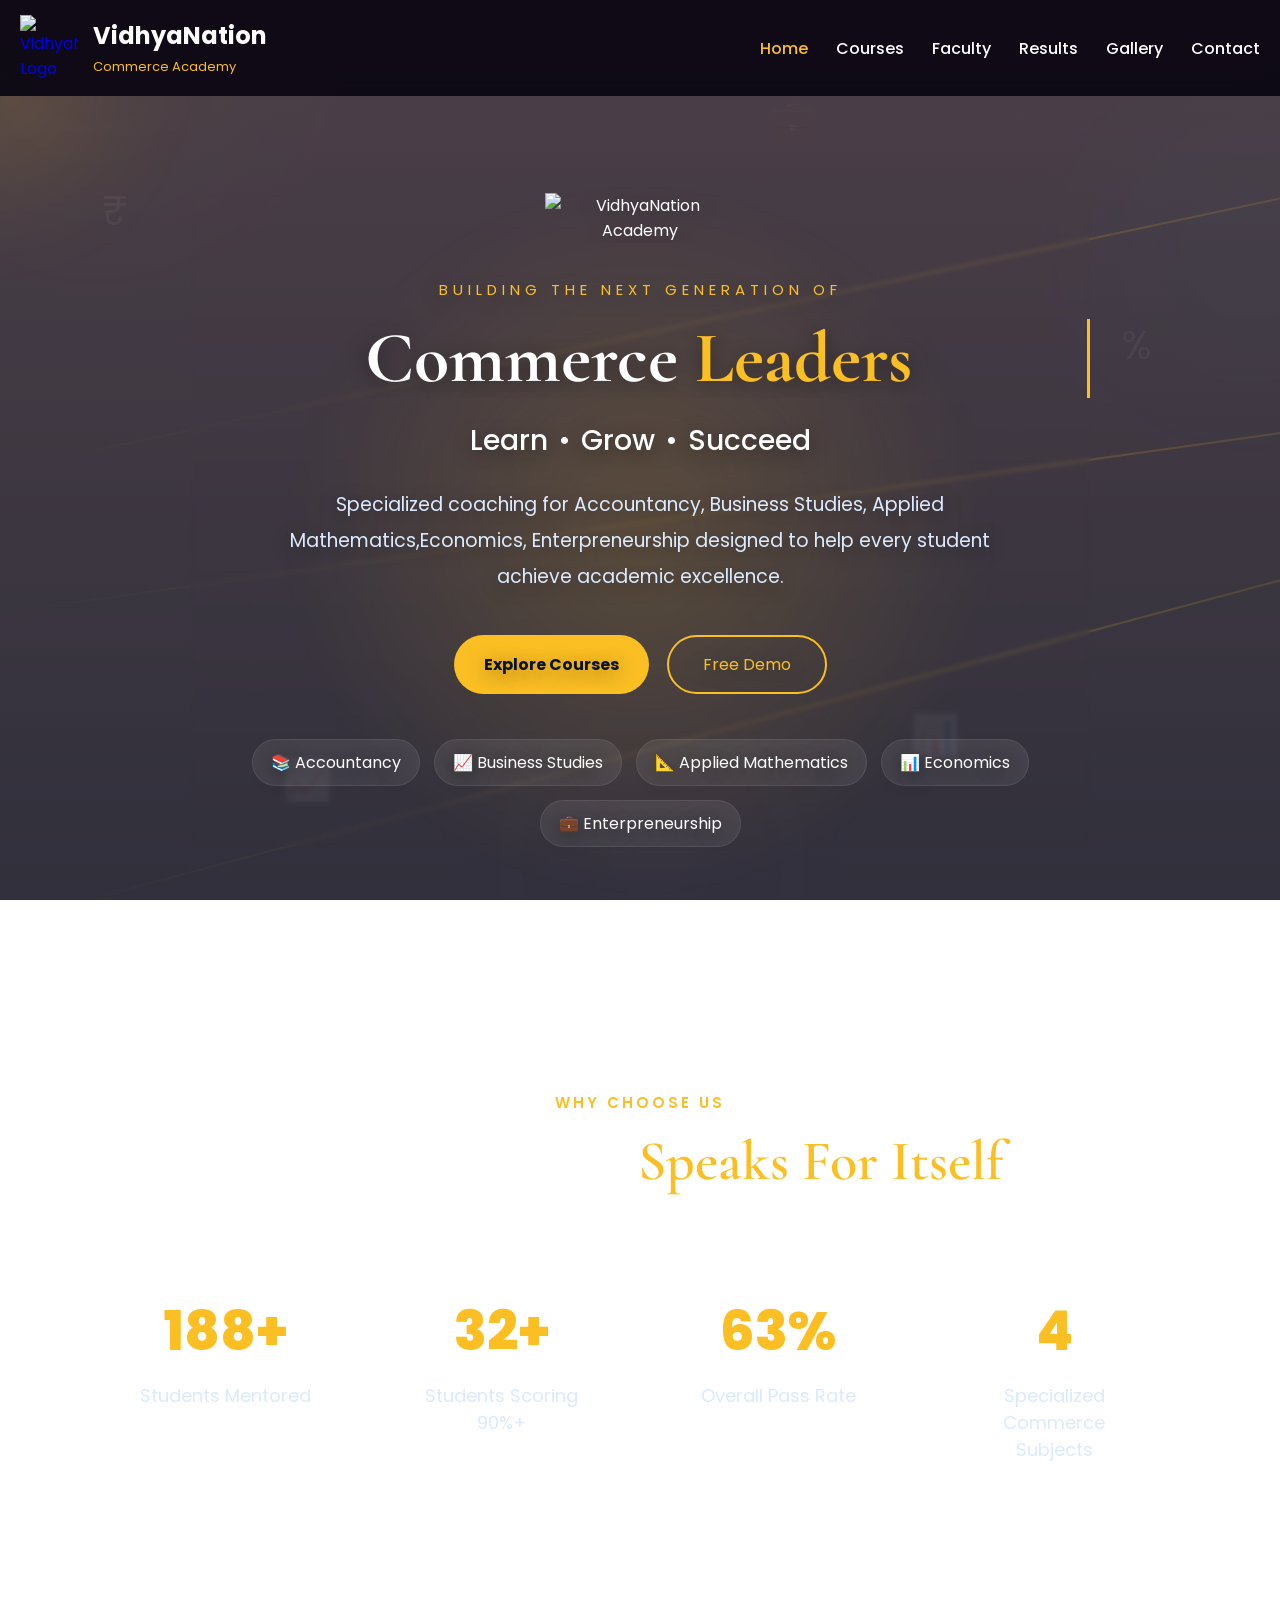
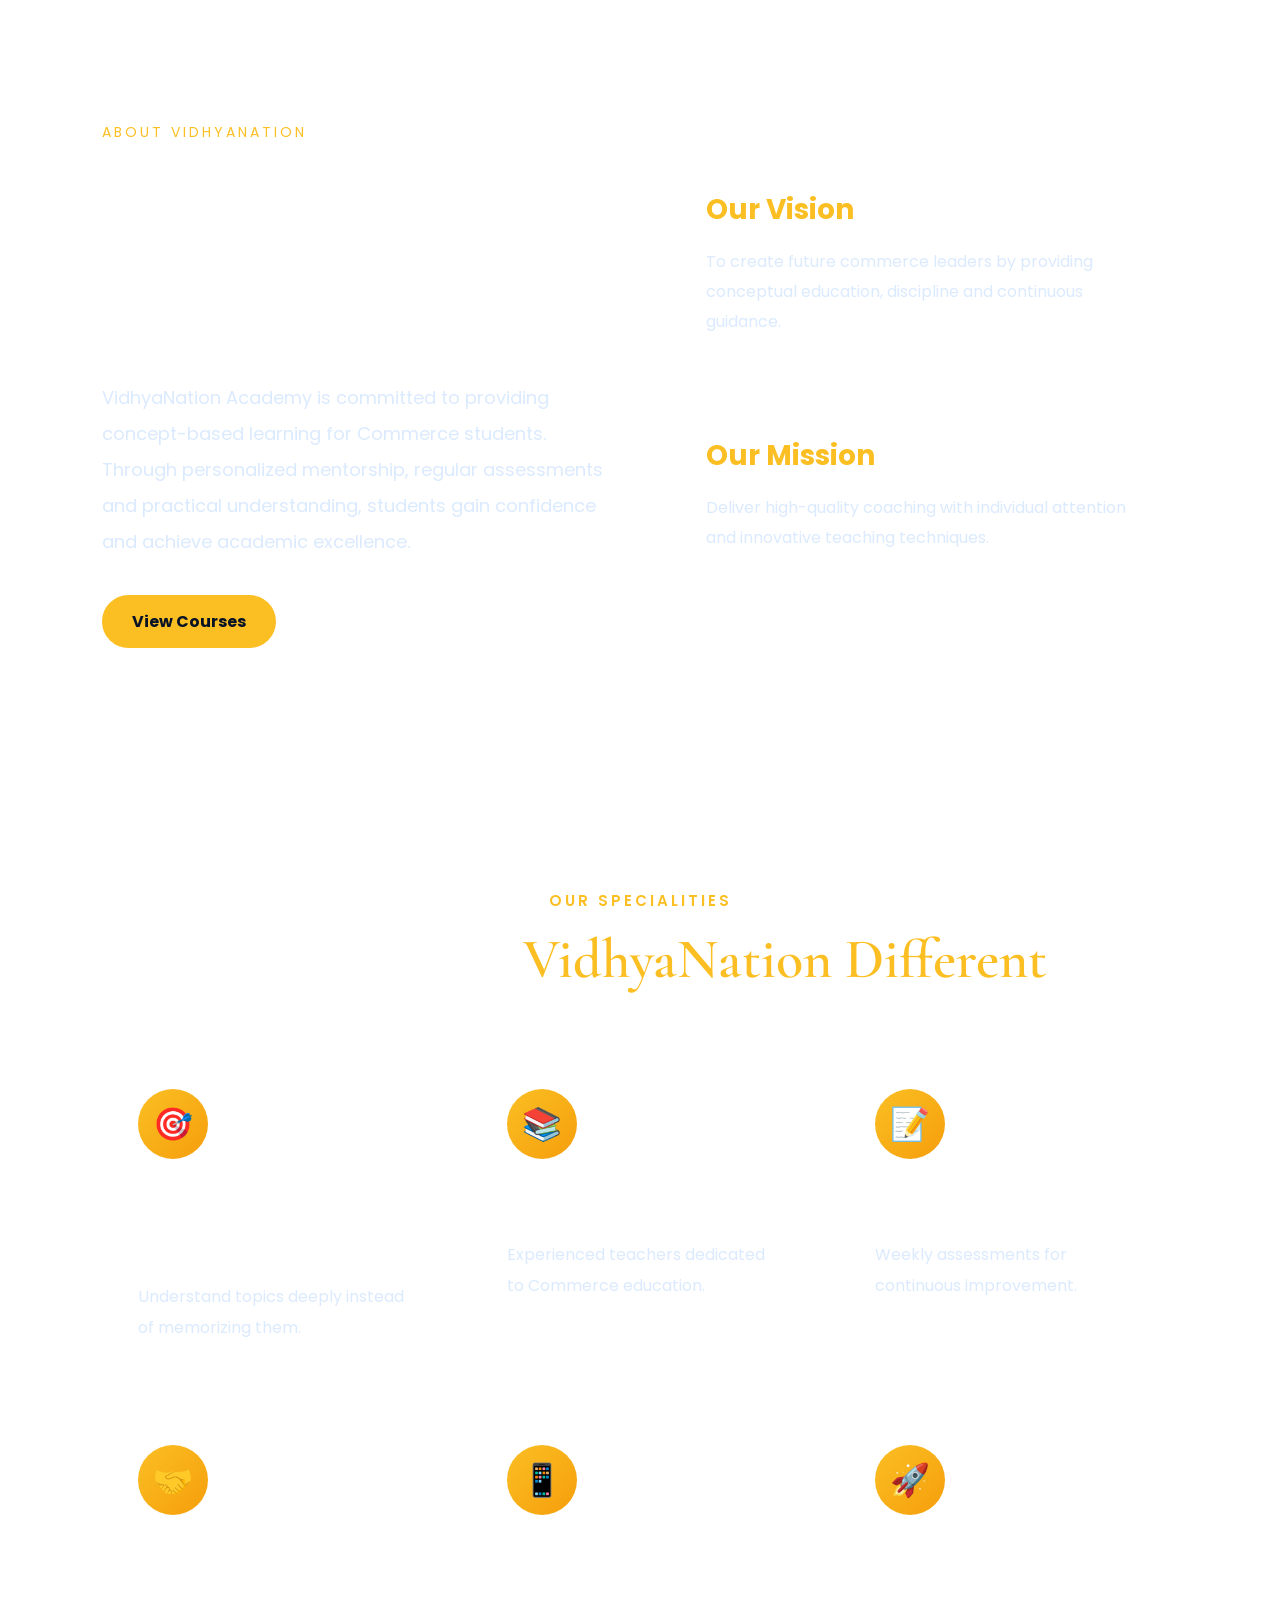
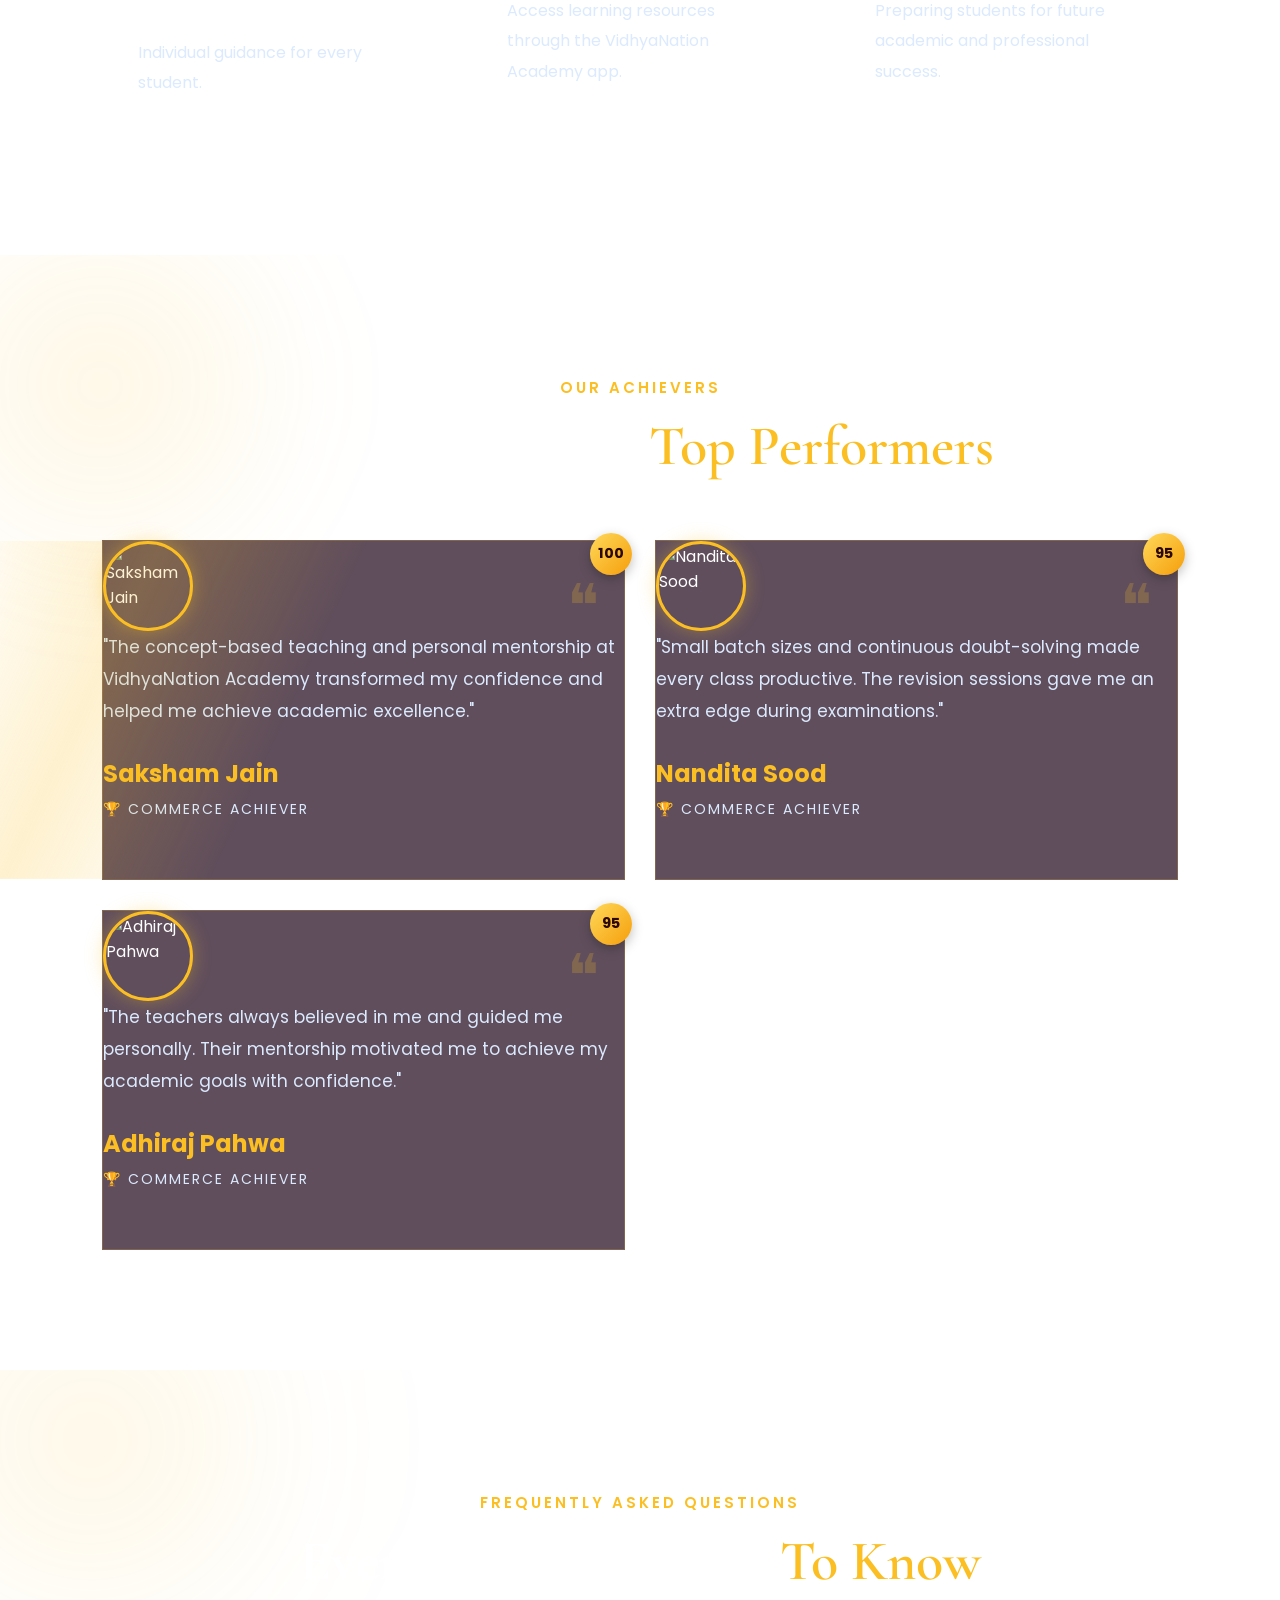
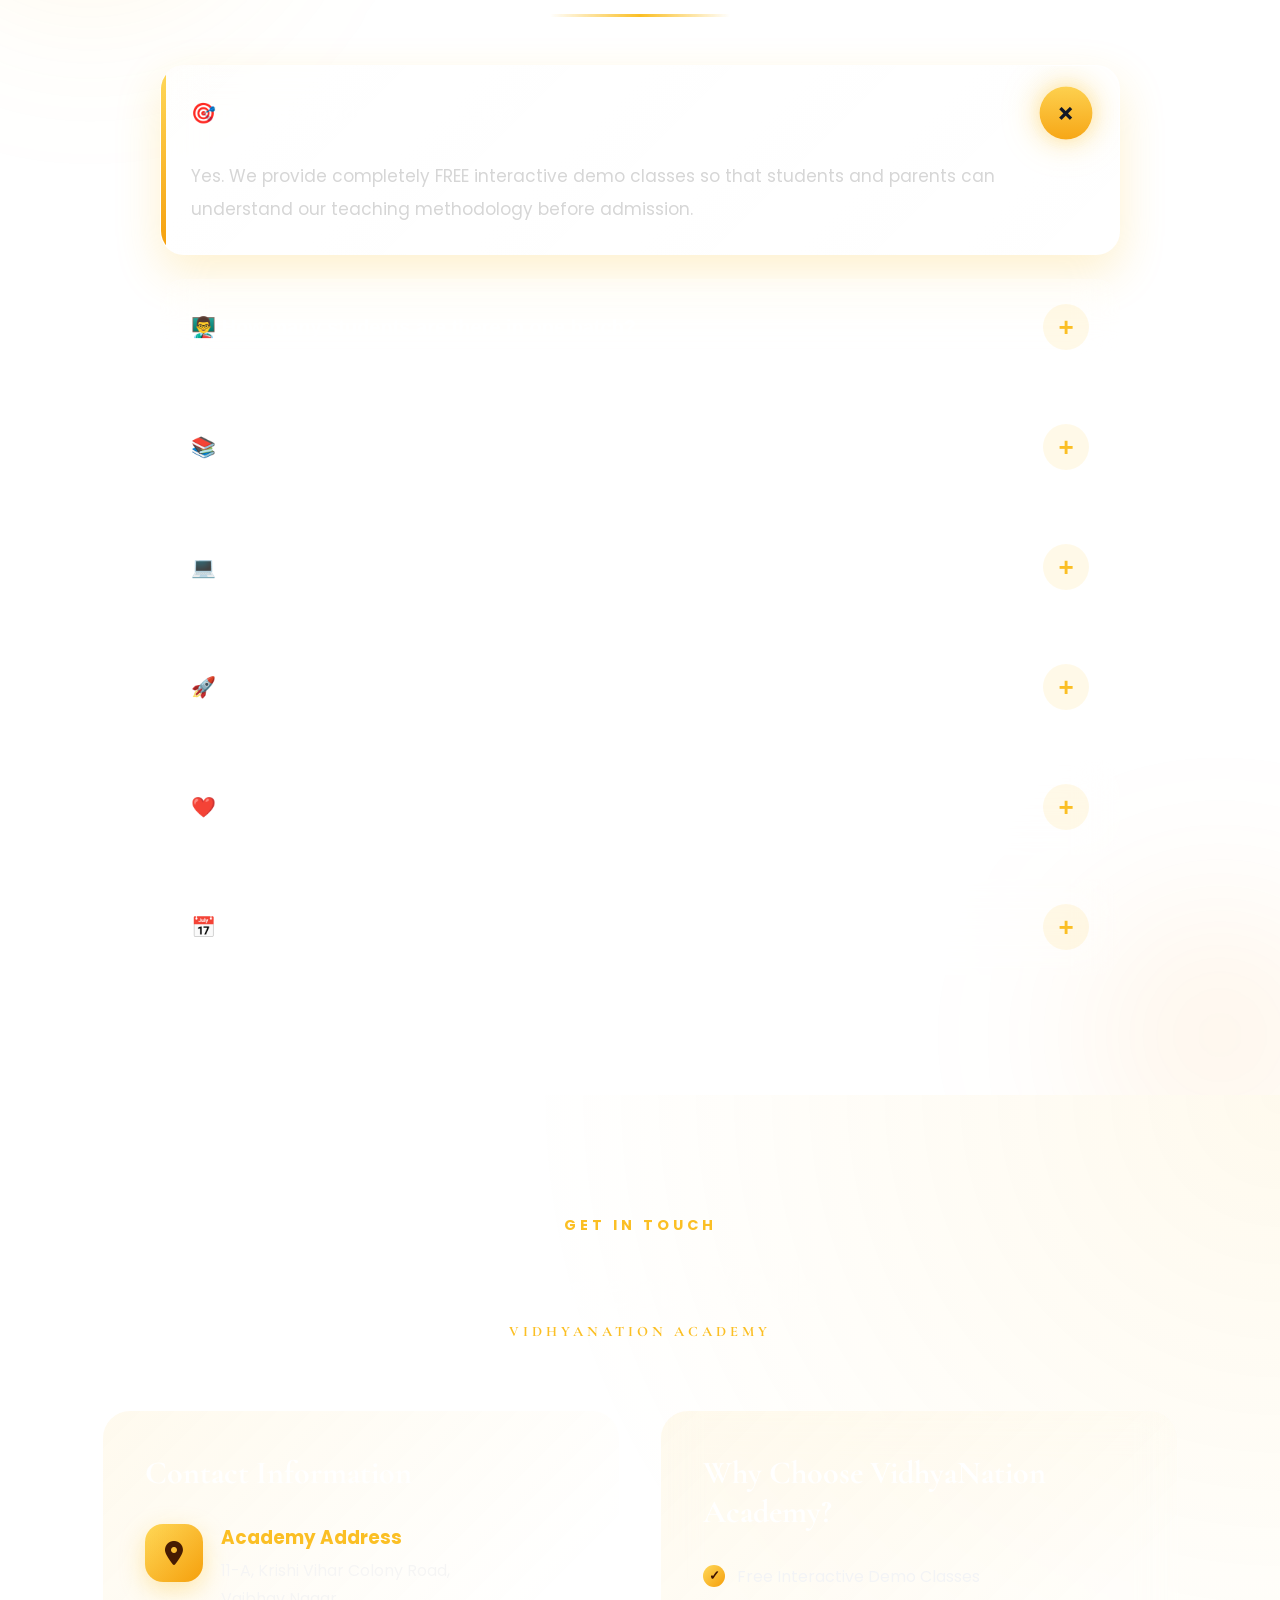
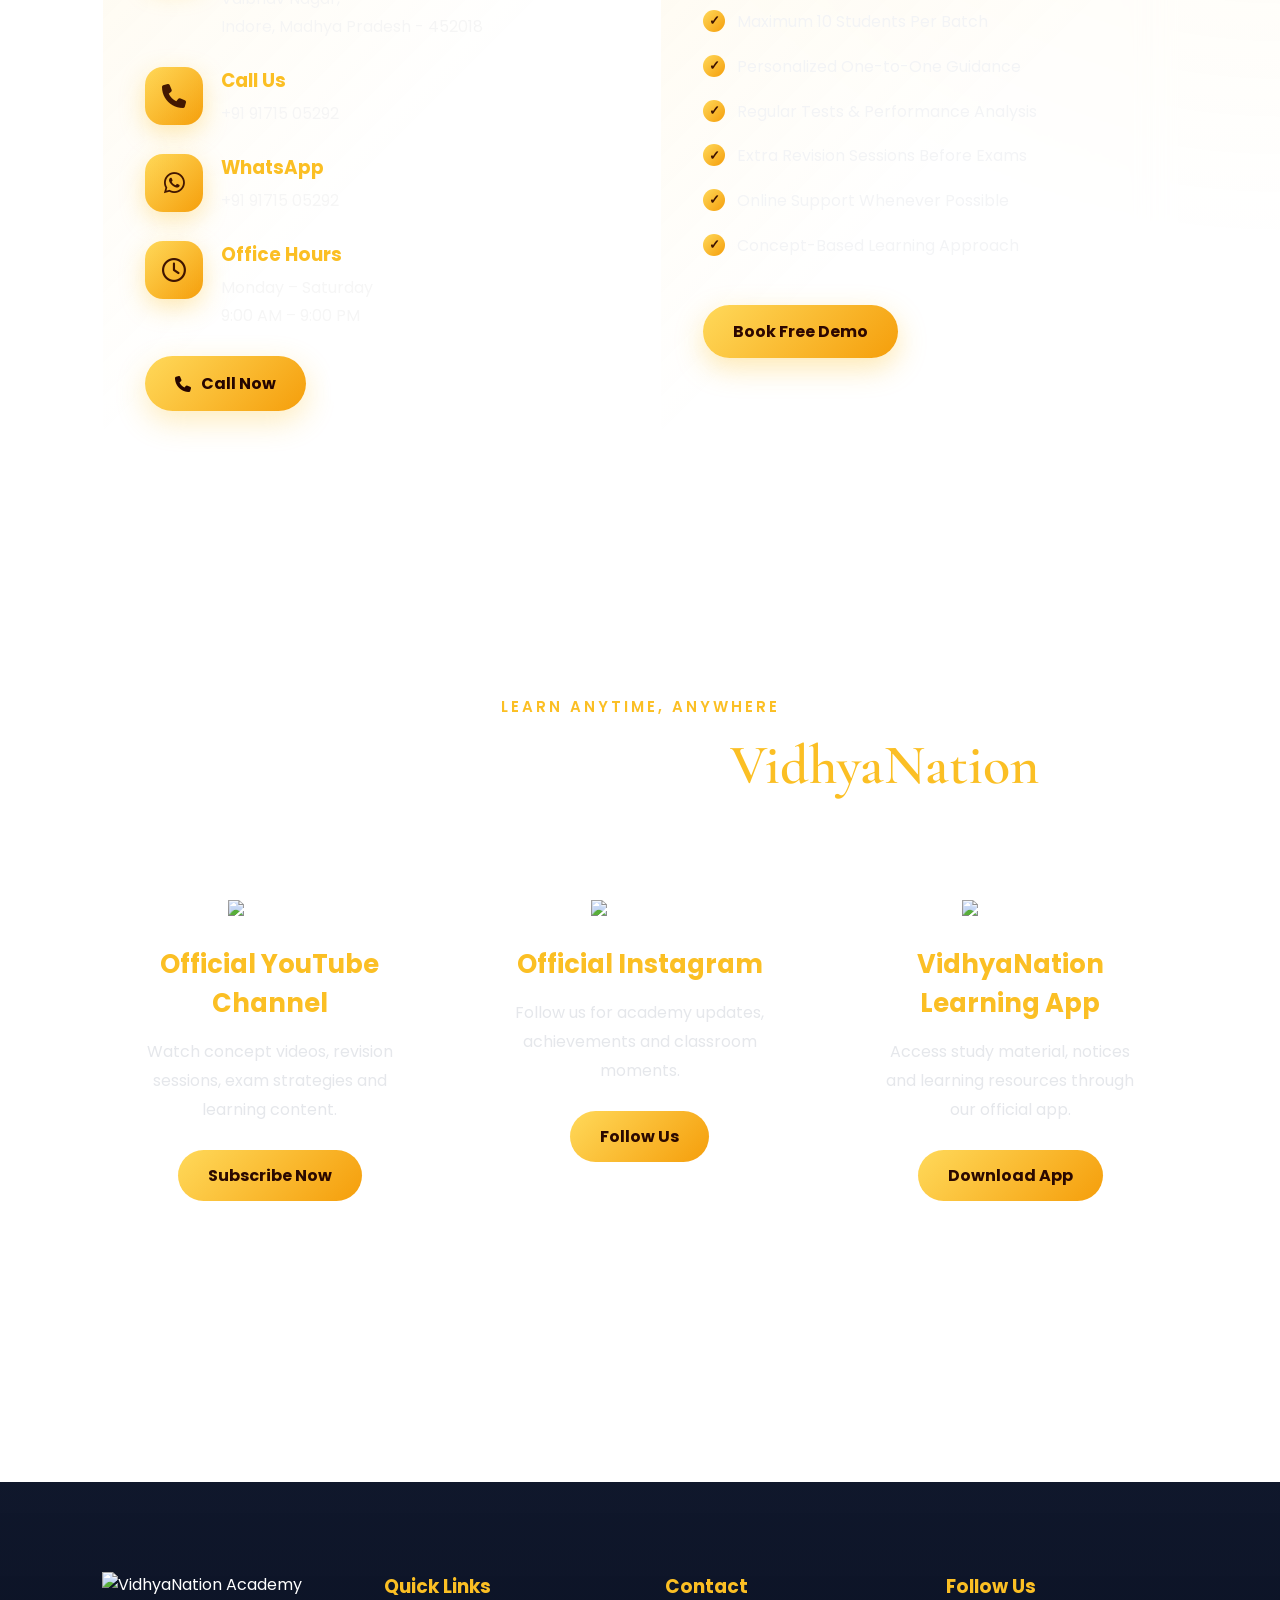
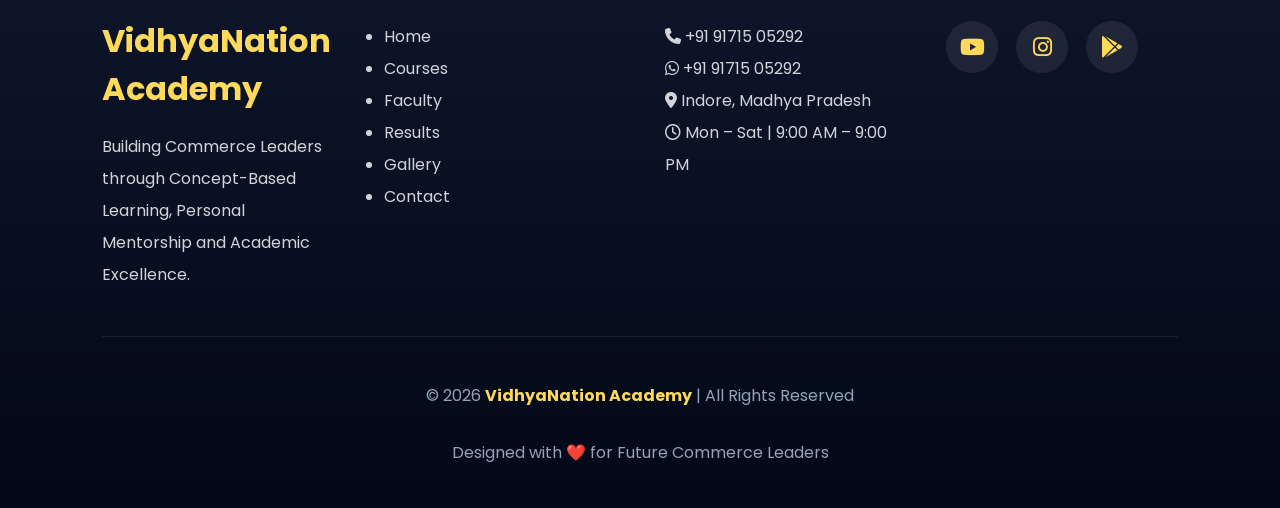
==== commit a0fc8468: "Add files via upload" ====
--- a/index.html
+++ b/index.html
@@ -1,877 +1,1696 @@
 <!DOCTYPE html>
 <html lang="en">
+
 <head>
+
     <meta charset="UTF-8">
     <meta name="viewport" content="width=device-width, initial-scale=1.0">
     <meta name="description"
         content="VidhyaNation Academy - Premier Commerce Coaching for Class 11 & 12 in Indore. Expert guidance in Accountancy, Business Studies and Applied Mathematics.">
-    <link rel="preload"
-      href="assets/images/background-website.webp"
-      as="image">
-      
+    <link rel="preconnect" href="https://fonts.googleapis.com">
     <!-- Open Graph Meta Tags -->
-    <meta property="og:title" content="VidhyaNation Commerce Academy">
-    <meta property="og:description"
-        content="Premium coaching for CBSE Class 11 & 12 Commerce students with expert guidance in Accountancy, Business Studies, Economics and Applied Mathematics.">
-    <meta property="og:type" content="website">
-    <meta property="og:url" content="https://vidhyanationacademy.com/">
-    <meta property="og:image" content="https://vidhyanationacademy.com/assets/images/logo.webp">
-    <meta property="og:site_name" content="VidhyaNation Commerce Academy">
-    <meta property="og:locale" content="en_IN">
-    <link
+
+<meta property="og:title"
+content="VidhyaNation Commerce Academy">
+
+<meta property="og:description"
+content="Premium coaching for CBSE Class 11 & 12 Commerce students with expert guidance in Accountancy, Business Studies, Economics and Applied Mathematics.">
+
+<meta property="og:type"
+content="website">
+
+<meta property="og:url"
+content="https://vidhyanationacademy.com/">
+
+<meta property="og:image"
+content="https://vidhyanationacademy.com/assets/images/logo.png">
+
+<meta property="og:site_name"
+content="VidhyaNation Commerce Academy">
+
+<meta property="og:locale"
+content="en_IN">
+
+    <link rel="preconnect" href="https://fonts.gstatic.com" crossorigin>
+
+    <link href="https://fonts.googleapis.com/css2?family=Poppins:wght@300;400;500;600;700;800&family=Cormorant+Garamond:wght@500;600;700&display=swap"
         rel="stylesheet">
-    <link rel="preload" href="style.css" as="style">
+
     <link rel="stylesheet" href="style.css">
-    <link rel="preload" href="contact-footer.css" as="style">
     <link rel="stylesheet" href="contact-footer.css">
-    <link rel="preconnect" href="https://fonts.googleapis.com">
-    <link rel="preconnect" href="https://fonts.gstatic.com" crossorigin>
-    <link rel="stylesheet" href="https://cdnjs.cloudflare.com/ajax/libs/font-awesome/6.7.2/css/all.min.css">
-    <link
-        href="https://fonts.googleapis.com/css2?family=Cormorant+Garamond:wght@500;600;700&family=Poppins:wght@300;400;500;600;700&display=swap"
-        rel="stylesheet">
-    <link rel="icon" href="assets/images/logo.webp" type="image/png">
-    <meta charset="UTF-8">
-    <meta name="viewport" content="width=device-width, initial-scale=1.0">
-    <title>VidhyaNation Commerce Academy | Best Commerce Coaching for Class 11 & 12</title>
-    <meta name="description"
-        content="Premium coaching for CBSE Class 11 & 12 Commerce students. Expert guidance in Accountancy, Business Studies, Economics and Applied Mathematics.">
-    <link rel="canonical" href="https://vidhyanationacademy.com">
-    <link rel="icon" type="image/png" href="assets/images/favicon.webp">
+
+<link
+rel="stylesheet"
+href="https://cdnjs.cloudflare.com/ajax/libs/font-awesome/6.7.2/css/all.min.css">
+
+<title>VidhyaNation Commerce Academy | Best Commerce Coaching for Class 11 & 12</title>
+<link rel="canonical" href="https://vidhyanationacademy.com">
+    <link rel="icon" type="image/png" href="assets/images/favicon.png">
+
     <!-- Other CSS files -->
+
 </head>
+
 <body>
-    <div class="mobile-overlay"></div>
-    <!-- Mouse Glow -->
-    <div id="cursor-glow"></div>
-    <!-- ==========================================
+<a href="#main-content" class="skip-link">Skip to main content</a>
+<div class="mobile-overlay"></div>
+
+
+<!-- Mouse Glow -->
+
+<div id="cursor-glow"></div>
+
+<!-- ==========================================
             BACK TO TOP BUTTON
 ========================================== -->
-    <button id="backToTop" aria-label="Back to Top">
-        <i class="fa-solid fa-arrow-up"></i>
-    </button>
+
+<button id="backToTop" aria-label="Back to Top">
+    <i class="fa-solid fa-arrow-up"></i>
+</button>
     <!-- ================= BACKGROUND ================= -->
+
     <div class="animated-background">
+
         <div class="gradient-layer"></div>
+
         <div class="grid-overlay"></div>
+
         <div class="glow glow1"></div>
+
         <div class="glow glow2"></div>
+
         <div class="glow glow3"></div>
+
         <div class="floating-symbol symbol1">₹</div>
+
         <div class="floating-symbol symbol2">%</div>
+
         <div class="floating-symbol symbol3">📈</div>
+
         <div class="floating-symbol symbol4">📊</div>
+
         <div class="floating-symbol symbol5">💼</div>
         <div class="chart-line chart1"></div>
         <div class="chart-line chart2"></div>
         <div class="chart-line chart3"></div>
-    </div>
+        
+
+    </div>
+
     <!-- ================= NAVBAR ================= -->
+
     <header>
-        <nav class="navbar">
+
+        <nav class="navbar" aria-label="Main navigation">
+
             <a href="index.html" class="logo-area">
-                <img src="assets/images/logo.webp"
-     alt="VidhyaNation Logo"
-     width="58"
-     height="58">
+
+                <img src="assets/images/logo.png" alt="VidhyaNation Logo">
+
                 <div>
+
                     <h2>VidhyaNation</h2>
+
                     <span>Commerce Academy</span>
+
                 </div>
+
             </a>
-            <ul class="nav-links">
-                <li><a class="active" href="index.html">Home</a></li>
+
+            <ul class="nav-links" id="primary-navigation">
+
+                <li><a class="active" href="index.html" aria-current="page">Home</a></li>
+
                 <li><a href="courses.html">Courses</a></li>
+
                 <li><a href="faculty.html">Faculty</a></li>
+
                 <li><a href="results.html">Results</a></li>
+
                 <li><a href="gallery.html">Gallery</a></li>
+
                 <li><a href="contact.html">Contact</a></li>
+
             </ul>
-            <!-- Mobile Menu Button -->
-            <div class="menu-toggle">
-                <i class="fas fa-bars"></i>
-            </div>
-        </nav>
+            
+<!-- Mobile Menu Button -->
+
+<button type="button" class="menu-toggle" aria-label="Open menu" aria-expanded="false" aria-controls="primary-navigation">
+
+    <i class="fas fa-bars" aria-hidden="true"></i>
+
+</button>
+
+</nav>
+
+
     </header>
+
+    <main id="main-content">
+
     <!-- ================= HERO ================= -->
+
     <section class="hero">
+
         <div class="hero-content">
+
             <div class="hero-logo">
-               <img src="assets/images/logo.webp"
-     alt="VidhyaNation Academy"
-     width="190"
-     height="190">
-            </div>
+
+                <img src="assets/images/logo.png" alt="VidhyaNation Academy">
+
+            </div>
+
             <p class="hero-top">
+
                 BUILDING THE NEXT GENERATION OF
-            </p>
+
+            </p>
+
             <h1 class="commerce-text">
-                Commerce
-                <span>Leaders</span>
-            </h1>
-            <h3 class="hero-words">
-                <span class="word word1">Learn</span>
-                <span class="separator">•</span>
-                <span class="word word2">Grow</span>
-                <span class="separator">•</span>
-                <span class="word word3">Succeed</span>
-            </h3>
+    Commerce
+    <span>Leaders</span>
+</h1>
+
+<h3 class="hero-words">
+    <span class="word word1">Learn</span>
+    <span class="separator">•</span>
+    <span class="word word2">Grow</span>
+    <span class="separator">•</span>
+    <span class="word word3">Succeed</span>
+</h3>
+
             <p class="hero-description">
+
                 Specialized coaching for Accountancy,
+
                 Business Studies, Applied Mathematics,Economics, Enterpreneurship
+
                 designed to help every student achieve
+
                 academic excellence.
-            </p>
+
+            </p>
+
             <div class="hero-buttons">
+
                 <a href="courses.html" class="primary-btn">
+
                     Explore Courses
+
                 </a>
+
                 <a href="#" class="secondary-btn open-demo">
-                    Free Demo
-                </a>
-            </div>
+    Free Demo
+</a>
+
+            </div>
+
             <div class="hero-subjects">
+
                 <span>📚 Accountancy</span>
+
                 <span>📈 Business Studies</span>
+
                 <span>📐 Applied Mathematics</span>
+
                 <span>📊 Economics</span>
+
                 <span>💼 Enterpreneurship</span>
-            </div>
-        </div>
+
+            </div>
+
+        </div>
+
     </section>
     <!-- ================= HIGHLIGHTS ================= -->
-    <section class="highlights">
-        <div class="section-title">
-            <span>WHY CHOOSE US</span>
-            <h2>
-                Excellence That
-                <span>Speaks For Itself</span>
-            </h2>
-        </div>
-        <div class="highlight-grid">
-            <div class="highlight-card">
-                <h3>
-                    <span class="counter" data-target="300">0</span>+
-                </h3>
-                <p>Students Mentored</p>
-            </div>
-            <div class="highlight-card">
-                <h3>
-                    <span class="counter" data-target="50">0</span>+
-                </h3>
-                <p>Students Scoring 90%+</p>
-            </div>
-            <div class="highlight-card">
-                <h3>
-                    <span class="counter" data-target="100">0</span>%
-                </h3>
-                <p>Overall Pass Rate</p>
-            </div>
-            <div class="highlight-card">
-                <h3>
-                    <span class="counter" data-target="5">
-                        0
-                    </span>
-                </h3>
-                <p>Specialized Commerce Subjects</p>
-            </div>
-        </div>
-    </section>
-    <!-- ================= ABOUT ================= -->
-    <section class="about-section">
-        <div class="about-left">
-            <span class="mini-title">
-                ABOUT VIDHYANATION
+
+<section class="highlights">
+
+    <div class="section-title">
+
+        <span>WHY CHOOSE US</span>
+
+        <h2>
+
+            Excellence That
+
+            <span>Speaks For Itself</span>
+
+        </h2>
+
+    </div>
+
+    <div class="highlight-grid">
+
+        <div class="highlight-card">
+
+            <h3>
+    <span class="counter" data-target="300">0</span>+
+</h3>
+
+            <p>Students Mentored</p>
+
+        </div>
+
+        <div class="highlight-card">
+<h3>
+    <span class="counter" data-target="50">0</span>+
+</h3>
+
+            <p>Students Scoring 90%+</p>
+
+        </div>
+
+        <div class="highlight-card">
+
+            <h3>
+    <span class="counter" data-target="100">0</span>%
+</h3>
+
+            <p>Overall Pass Rate</p>
+
+        </div>
+
+        <div class="highlight-card">
+
+            <h3>
+
+    <span class="counter"
+
+          data-target="5">
+
+        0
+
+    </span>
+
+</h3>
+
+            <p>Specialized Commerce Subjects</p>
+
+        </div>
+
+    </div>
+
+</section>
+
+
+
+<!-- ================= ABOUT ================= -->
+
+<section class="about-section">
+
+    <div class="about-left">
+
+        <span class="mini-title">
+
+            ABOUT VIDHYANATION
+
+        </span>
+
+        <h2>
+
+            Empowering Students
+
+            With Quality Education
+
+        </h2>
+
+        <p>
+
+            VidhyaNation Academy is committed to providing
+
+            concept-based learning for Commerce students.
+
+            Through personalized mentorship, regular
+
+            assessments and practical understanding,
+
+            students gain confidence and achieve academic
+
+            excellence.
+
+        </p>
+
+        <div class="about-buttons">
+
+            <a href="courses.html" class="primary-btn">
+
+                View Courses
+
+            </a>
+
+        </div>
+
+    </div>
+
+    <div class="about-right">
+
+        <div class="glass-card">
+
+            <h3>
+
+                Our Vision
+
+            </h3>
+
+            <p>
+
+                To create future commerce leaders by
+
+                providing conceptual education,
+
+                discipline and continuous guidance.
+
+            </p>
+
+        </div>
+
+        <div class="glass-card">
+
+            <h3>
+
+                Our Mission
+
+            </h3>
+
+            <p>
+
+                Deliver high-quality coaching with
+
+                individual attention and innovative
+
+                teaching techniques.
+
+            </p>
+
+        </div>
+
+    </div>
+
+</section>
+
+
+
+<!-- ================= FEATURES ================= -->
+
+<section class="features">
+
+    <div class="section-title">
+
+        <span>
+
+            OUR SPECIALITIES
+
+        </span>
+
+        <h2>
+
+            What Makes
+
+            <span>
+
+                VidhyaNation Different
+
             </span>
-            <h2>
-                Empowering Students
-                With Quality Education
-            </h2>
-            <p>
-                VidhyaNation Academy is committed to providing
-                concept-based learning for Commerce students.
-                Through personalized mentorship, regular
-                assessments and practical understanding,
-                students gain confidence and achieve academic
-                excellence.
-            </p>
-            <div class="about-buttons">
-                <a href="courses.html" class="primary-btn">
-                    View Courses
-                </a>
-            </div>
-        </div>
-        <div class="about-right">
-            <div class="glass-card">
-                <h3>
-                    Our Vision
-                </h3>
-                <p>
-                    To create future commerce leaders by
-                    providing conceptual education,
-                    discipline and continuous guidance.
-                </p>
-            </div>
-            <div class="glass-card">
-                <h3>
-                    Our Mission
-                </h3>
-                <p>
-                    Deliver high-quality coaching with
-                    individual attention and innovative
-                    teaching techniques.
-                </p>
-            </div>
-        </div>
-    </section>
-    <!-- ================= FEATURES ================= -->
-    <section class="features">
-        <div class="section-title">
-            <span>
-                OUR SPECIALITIES
-            </span>
-            <h2>
-                What Makes
-                <span>
-                    VidhyaNation Different
-                </span>
-            </h2>
-        </div>
-        <div class="feature-grid">
-            <div class="feature-card">
-                <div class="feature-icon">
-                    🎯
-                </div>
-                <h3>
-                    Concept Based Teaching
-                </h3>
-                <p>
-                    Understand topics deeply instead of
-                    memorizing them.
-                </p>
-            </div>
-            <div class="feature-card">
-                <div class="feature-icon">
-                    📚
-                </div>
-                <h3>
-                    Expert Faculty
-                </h3>
-                <p>
-                    Experienced teachers dedicated
-                    to Commerce education.
-                </p>
-            </div>
-            <div class="feature-card">
-                <div class="feature-icon">
-                    📝
-                </div>
-                <h3>
-                    Regular Tests
-                </h3>
-                <p>
-                    Weekly assessments for continuous
-                    improvement.
-                </p>
-            </div>
-            <div class="feature-card">
-                <div class="feature-icon">
-                    🤝
-                </div>
-                <h3>
-                    Personal Mentorship
-                </h3>
-                <p>
-                    Individual guidance for every student.
-                </p>
-            </div>
-            <div class="feature-card">
-                <div class="feature-icon">
-                    📱
-                </div>
-                <h3>
-                    Play Store App
-                </h3>
-                <p>
-                    Access learning resources through
-                    the VidhyaNation Academy app.
-                </p>
-            </div>
-            <div class="feature-card">
-                <div class="feature-icon">
-                    🚀
-                </div>
-                <h3>
-                    Career Focused
-                </h3>
-                <p>
-                    Preparing students for future
-                    academic and professional success.
-                </p>
-            </div>
-        </div>
-    </section>
-    <!-- =====================================================
+
+        </h2>
+
+    </div>
+
+    <div class="feature-grid">
+
+        <div class="feature-card">
+
+            <div class="feature-icon">
+
+                🎯
+
+            </div>
+
+            <h3>
+
+                Concept Based Teaching
+
+            </h3>
+
+            <p>
+
+                Understand topics deeply instead of
+
+                memorizing them.
+
+            </p>
+
+        </div>
+
+        <div class="feature-card">
+
+            <div class="feature-icon">
+
+                📚
+
+            </div>
+
+            <h3>
+
+                Expert Faculty
+
+            </h3>
+
+            <p>
+
+                Experienced teachers dedicated
+
+                to Commerce education.
+
+            </p>
+
+        </div>
+
+        <div class="feature-card">
+
+            <div class="feature-icon">
+
+                📝
+
+            </div>
+
+            <h3>
+
+                Regular Tests
+
+            </h3>
+
+            <p>
+
+                Weekly assessments for continuous
+
+                improvement.
+
+            </p>
+
+        </div>
+
+        <div class="feature-card">
+
+            <div class="feature-icon">
+
+                🤝
+
+            </div>
+
+            <h3>
+
+                Personal Mentorship
+
+            </h3>
+
+            <p>
+
+                Individual guidance for every student.
+
+            </p>
+
+        </div>
+
+        <div class="feature-card">
+
+            <div class="feature-icon">
+
+                📱
+
+            </div>
+
+            <h3>
+
+                Play Store App
+
+            </h3>
+
+            <p>
+
+                Access learning resources through
+
+                the VidhyaNation Academy app.
+
+            </p>
+
+        </div>
+
+        <div class="feature-card">
+
+            <div class="feature-icon">
+
+                🚀
+
+            </div>
+
+            <h3>
+
+                Career Focused
+
+            </h3>
+
+            <p>
+
+                Preparing students for future
+
+                academic and professional success.
+
+            </p>
+
+        </div>
+
+    </div>
+
+</section>
+
+<!-- =====================================================
                 STUDENT TESTIMONIALS
 ===================================================== -->
-    <section class="testimonials" id="testimonials">
-        <div class="section-title">
-            <span>OUR ACHIEVERS</span>
-            <h2>
-                Hear From Our
-                <span>Top Performers</span>
-            </h2>
-        </div>
-        <div class="testimonial-container">
-            <!-- Card 1 -->
-            <div class="testimonial-card">
-                <div class="student-avatar">
-                   <img src="assets/images/saksham-jain.webp"
-                   alt="Saksham Jain"
-     width="1254"
-     height="1254"
-     loading="lazy"> 
-                </div>
-                <div class="quote-mark">
-                    ❝
-                </div>
-                <p>
-                    "The concept-based teaching and personal mentorship at VidhyaNation Academy transformed my
-                    confidence and helped me achieve academic excellence."
-                </p>
-                <h3>
-                    Saksham Jain
-                </h3>
-                <span>
-                    🏆 Commerce Achiever
-                </span>
-                <div class="student-score">
-                    100
-                </div>
-            </div>
-            <!-- Card 2 -->
-            <div class="testimonial-card">
-                <div class="student-avatar">
-                   <img src="assets/images/nandita-sood.webp"
-                   alt="Nandita Sood"
-     width="1254"
-     height="1254"
-     loading="lazy"> 
-                </div>
-                <div class="quote-mark">
-                    ❝
-                </div>
-                <p>
-                    "Small batch sizes and continuous doubt-solving made every class productive. The revision sessions
-                    gave me an extra edge during examinations."
-                </p>
-                <h3>
-                    Nandita Sood
-                </h3>
-                <span>
-                    🏆 Commerce Achiever
-                </span>
-                <div class="student-score">
-                    95
-                </div>
-            </div>
-            <!-- Card 3 -->
-            <div class="testimonial-card">
-                <div class="student-avatar">
-                   <img src="assets/images/adhiraj-pahwa (1).webp"
-                   alt="Adhiraj Pahwa"
-     width="1254"
-     height="1254"
-     loading="lazy"> 
-                </div>
-                <div class="quote-mark">
-                    ❝
-                </div>
-                <p>
-                    "The teachers always believed in me and guided me personally. Their mentorship motivated me to
-                    achieve my academic goals with confidence."
-                </p>
-                <h3>
-                    Adhiraj Pahwa
-                </h3>
-                <span>
-                    🏆 Commerce Achiever
-                </span>
-                <div class="student-score">
-                    95
-                </div>
-            </div>
-        </div>
-    </section>
-    <!-- =====================================================
+
+<section class="testimonials" id="testimonials">
+
+    <div class="section-title">
+
+        <span>OUR ACHIEVERS</span>
+
+        <h2>
+
+            Hear From Our
+
+            <span>Top Performers</span>
+
+        </h2>
+
+    </div>
+
+    <div class="testimonial-container">
+
+        <!-- Card 1 -->
+
+        <div class="testimonial-card">
+
+           <div class="student-avatar">
+
+    <img
+        src="assets/images/saksham-jain.png"
+        alt="Saksham Jain"
+    >
+
+</div>
+
+            <div class="quote-mark">
+
+                ❝
+
+            </div>
+
+            <p>
+
+               "The concept-based teaching and personal mentorship at VidhyaNation Academy transformed my confidence and helped me achieve academic excellence."
+            </p>
+
+            <h3>
+
+                Saksham Jain
+
+            </h3>
+
+            <span>
+
+                🏆 Commerce Achiever
+
+            </span>
+            <div class="student-score">
+
+    100
+
+</div>
+
+        </div>
+
+
+
+        <!-- Card 2 -->
+
+        <div class="testimonial-card">
+
+            <div class="student-avatar">
+
+    <img
+        src="assets/images/nandita-sood.png"
+        alt="Nandita Sood"
+    >
+
+            </div>
+
+            <div class="quote-mark">
+
+                ❝
+
+            </div>
+
+            <p>
+
+               "Small batch sizes and continuous doubt-solving made every class productive. The revision sessions gave me an extra edge during examinations."
+            </p>
+
+            <h3>
+
+                Nandita Sood
+
+            </h3>
+
+            <span>
+
+                🏆 Commerce Achiever
+
+            </span>
+            <div class="student-score">
+
+            95
+
+            </div>
+
+        </div>
+
+
+
+        <!-- Card 3 -->
+
+        <div class="testimonial-card">
+
+            <div class="student-avatar">
+
+    <img
+        src="assets/images/adhiraj-pahwa.png"
+        alt="Adhiraj Pahwa"
+    >
+
+</div>
+
+            <div class="quote-mark">
+
+                ❝
+
+            </div>
+
+            <p>
+
+               "The teachers always believed in me and guided me personally. Their mentorship motivated me to achieve my academic goals with confidence."
+
+            </p>
+
+            <h3>
+
+                Adhiraj Pahwa
+
+            </h3>
+
+            <span>
+
+                🏆 Commerce Achiever
+
+            </span>
+            <div class="student-score">
+
+    95
+
+</div>
+
+        </div>
+
+    </div>
+
+</section>
+
+
+
+<!-- =====================================================
                     FAQ SECTION
 ===================================================== -->
-    <section class="faq-section">
-        <div class="section-title">
-            <span>FREQUENTLY ASKED QUESTIONS</span>
-            <h2>
-                Everything You Need
-                <span>To Know</span>
-            </h2>
-        </div>
-        <div class="faq-container">
-            <div class="faq-item active">
-                <button class="faq-question">
-                    <span>
-                        🎯 Do you provide demo classes?
-                    </span>
-                    <span class="faq-icon">
-                        +
-                    </span>
-                </button>
-                <div class="faq-answer">
-                    <p>
-                        Yes.
-                        We provide completely FREE interactive
-                        demo classes so that students and
-                        parents can understand our teaching
-                        methodology before admission.
-                    </p>
-                </div>
-            </div>
-            <div class="faq-item">
-                <button class="faq-question">
-                    <span>
-                        👨‍🏫 How many students are there in one batch?
-                    </span>
-                    <span class="faq-icon">
-                        +
-                    </span>
-                </button>
-                <div class="faq-answer">
-                    <p>
-                        We intentionally keep the batch size
-                        limited to a maximum of only 10
-                        students to ensure better interaction
-                        and personalized attention.
-                    </p>
-                </div>
-            </div>
-            <div class="faq-item">
-                <button class="faq-question">
-                    <span>
-                        📚 Are revision classes conducted?
-                    </span>
-                    <span class="faq-icon">
-                        +
-                    </span>
-                </button>
-                <div class="faq-answer">
-                    <p>
-                        Yes.
-                        Dedicated revision sessions are
-                        conducted before examinations to
-                        strengthen concepts and maximize
-                        student confidence.
-                    </p>
-                </div>
-            </div>
-            <div class="faq-item">
-                <button class="faq-question">
-                    <span>
-                        💻 What if I miss a class?
-                    </span>
-                    <span class="faq-icon">
-                        +
-                    </span>
-                </button>
-                <div class="faq-answer">
-                    <p>
-                        We always try our best to provide
-                        online lectures or alternate learning
-                        support whenever a student misses
-                        a class.
-                    </p>
-                </div>
-            </div>
-            <div class="faq-item">
-                <button class="faq-question">
-                    <span>
-                        🚀 Do you conduct extra classes?
-                    </span>
-                    <span class="faq-icon">
-                        +
-                    </span>
-                </button>
-                <div class="faq-answer">
-                    <p>
-                        Absolutely.
-                        Extra classes are arranged whenever
-                        required to complete concepts,
-                        revision or additional practice.
-                    </p>
-                </div>
-            </div>
-            <div class="faq-item">
-                <button class="faq-question">
-                    <span>
-                        ❤️ Do students receive personal guidance?
-                    </span>
-                    <span class="faq-icon">
-                        +
-                    </span>
-                </button>
-                <div class="faq-answer">
-                    <p>
-                        Yes.
-                        Every student receives personal
-                        guidance throughout the academic
-                        journey to ensure continuous
-                        improvement and confidence.
-                    </p>
-                </div>
-            </div>
-            <div class="faq-item">
-                <button class="faq-question">
-                    <span>
-                        📅 How many days are classes conducted?
-                    </span>
-                    <span class="faq-icon">
-                        +
-                    </span>
-                </button>
-                <div class="faq-answer">
-                    <p>
-                        Classes are conducted six days a
-                        week with a structured learning plan,
-                        assessments and doubt-solving support.
-                    </p>
-                </div>
-            </div>
-        </div>
-    </section>
-    <!-- =====================================================
+
+<section class="faq-section">
+
+    <div class="section-title">
+
+        <span>FREQUENTLY ASKED QUESTIONS</span>
+
+        <h2>
+
+            Everything You Need
+
+            <span>To Know</span>
+
+        </h2>
+
+    </div>
+
+
+
+    <div class="faq-container">
+
+
+
+        <div class="faq-item active">
+
+            <button class="faq-question">
+
+                <span>
+
+                    🎯 Do you provide demo classes?
+
+                </span>
+
+                <span class="faq-icon">
+
+                    +
+
+                </span>
+
+            </button>
+
+            <div class="faq-answer">
+
+                <p>
+
+                    Yes.
+
+                    We provide completely FREE interactive
+                    demo classes so that students and
+                    parents can understand our teaching
+                    methodology before admission.
+
+                </p>
+
+            </div>
+
+        </div>
+
+
+
+        <div class="faq-item">
+
+            <button class="faq-question">
+
+                <span>
+
+                    👨‍🏫 How many students are there in one batch?
+
+                </span>
+
+                <span class="faq-icon">
+
+                    +
+
+                </span>
+
+            </button>
+
+            <div class="faq-answer">
+
+                <p>
+
+                    We intentionally keep the batch size
+                    limited to a maximum of only 10
+                    students to ensure better interaction
+                    and personalized attention.
+
+                </p>
+
+            </div>
+
+        </div>
+
+
+
+        <div class="faq-item">
+
+            <button class="faq-question">
+
+                <span>
+
+                    📚 Are revision classes conducted?
+
+                </span>
+
+                <span class="faq-icon">
+
+                    +
+
+                </span>
+
+            </button>
+
+            <div class="faq-answer">
+
+                <p>
+
+                    Yes.
+
+                    Dedicated revision sessions are
+                    conducted before examinations to
+                    strengthen concepts and maximize
+                    student confidence.
+
+                </p>
+
+            </div>
+
+        </div>
+
+
+
+        <div class="faq-item">
+
+            <button class="faq-question">
+
+                <span>
+
+                    💻 What if I miss a class?
+
+                </span>
+
+                <span class="faq-icon">
+
+                    +
+
+                </span>
+
+            </button>
+
+            <div class="faq-answer">
+
+                <p>
+
+                    We always try our best to provide
+                    online lectures or alternate learning
+                    support whenever a student misses
+                    a class.
+
+                </p>
+
+            </div>
+
+        </div>
+
+
+
+        <div class="faq-item">
+
+            <button class="faq-question">
+
+                <span>
+
+                    🚀 Do you conduct extra classes?
+
+                </span>
+
+                <span class="faq-icon">
+
+                    +
+
+                </span>
+
+            </button>
+
+            <div class="faq-answer">
+
+                <p>
+
+                    Absolutely.
+
+                    Extra classes are arranged whenever
+                    required to complete concepts,
+                    revision or additional practice.
+
+                </p>
+
+            </div>
+
+        </div>
+
+
+
+        <div class="faq-item">
+
+            <button class="faq-question">
+
+                <span>
+
+                    ❤️ Do students receive personal guidance?
+
+                </span>
+
+                <span class="faq-icon">
+
+                    +
+
+                </span>
+
+            </button>
+
+            <div class="faq-answer">
+
+                <p>
+
+                    Yes.
+
+                    Every student receives personal
+                    guidance throughout the academic
+                    journey to ensure continuous
+                    improvement and confidence.
+
+                </p>
+
+            </div>
+
+        </div>
+
+
+
+        <div class="faq-item">
+
+            <button class="faq-question">
+
+                <span>
+
+                    📅 How many days are classes conducted?
+
+                </span>
+
+                <span class="faq-icon">
+
+                    +
+
+                </span>
+
+            </button>
+
+            <div class="faq-answer">
+
+                <p>
+
+                    Classes are conducted six days a
+                    week with a structured learning plan,
+                    assessments and doubt-solving support.
+
+                </p>
+
+            </div>
+
+        </div>
+
+
+
+    </div>
+
+</section>
+        <!-- =====================================================
                 PREMIUM CONTACT SECTION
 ===================================================== -->
-    <section class="contact-section" id="contact">
-        <div class="section-title">
-            <span>GET IN TOUCH</span>
+
+<section class="contact-section" id="contact">
+
+    <div class="section-title">
+
+        <span>GET IN TOUCH</span>
+
+        <h2>
+
+            Connect With
+
+            <span>VidhyaNation Academy</span>
+
+        </h2>
+
+    </div>
+
+    <div class="contact-wrapper">
+
+        <!-- ========================= -->
+        <!-- CONTACT INFORMATION -->
+        <!-- ========================= -->
+
+        <div class="contact-card">
+
+            <h2>Contact Information</h2>
+
+            <div class="contact-row">
+
+                <div class="contact-icon">
+
+                    <i class="fa-solid fa-location-dot"></i>
+
+                </div>
+
+                <div>
+
+                    <h3>Academy Address</h3>
+
+                    <p>
+
+                        11-A, Krishi Vihar Colony Road,<br>
+
+                        Vaibhav Nagar,<br>
+
+                        Indore, Madhya Pradesh - 452018
+
+                    </p>
+
+                </div>
+
+            </div>
+
+            <div class="contact-row">
+
+                <div class="contact-icon">
+
+                    <i class="fa-solid fa-phone"></i>
+
+                </div>
+
+                <div>
+
+                    <h3>Call Us</h3>
+
+                    <p>
+
+                        +91 91715 05292
+
+                    </p>
+
+                </div>
+
+            </div>
+
+            <div class="contact-row">
+
+                <div class="contact-icon">
+
+                    <i class="fa-brands fa-whatsapp"></i>
+
+                </div>
+
+                <div>
+
+                    <h3>WhatsApp</h3>
+
+                    <p>
+
+                        +91 91715 05292
+
+                    </p>
+
+                </div>
+
+            </div>
+
+            <div class="contact-row">
+
+                <div class="contact-icon">
+
+                    <i class="fa-regular fa-clock"></i>
+
+                </div>
+
+                <div>
+
+                    <h3>Office Hours</h3>
+
+                    <p>
+
+                        Monday – Saturday<br>
+
+                        9:00 AM – 9:00 PM
+
+                    </p>
+
+                </div>
+
+            </div>
+
+            <div class="contact-buttons">
+
+                <a
+
+                    href="tel:+919171505292"
+
+                    class="call-button"
+
+                >
+
+                    <i class="fa-solid fa-phone"></i>
+
+                    Call Now
+
+                </a>
+
+                <a
+
+                    href="https://wa.me/919171505292"
+
+                    target="_blank"
+
+                    class="whatsapp-button"
+
+                >
+
+                    <i class="fa-brands fa-whatsapp"></i>
+
+                    Chat on WhatsApp
+
+                </a>
+
+            </div>
+
+        </div>
+
+        <!-- ========================= -->
+        <!-- WHY CHOOSE US -->
+        <!-- ========================= -->
+
+        <div class="contact-card">
+
             <h2>
-                Connect With
-                <span>VidhyaNation Academy</span>
+
+                Why Choose
+
+                VidhyaNation Academy?
+
             </h2>
-        </div>
-        <div class="contact-wrapper">
-            <!-- ========================= -->
-            <!-- CONTACT INFORMATION -->
-            <!-- ========================= -->
-            <div class="contact-card">
-                <h2>Contact Information</h2>
-                <div class="contact-row">
-                    <div class="contact-icon">
-                        <i class="fa-solid fa-location-dot"></i>
-                    </div>
-                    <div>
-                        <h3>Academy Address</h3>
-                        <p>
-                            11-A, Krishi Vihar Colony Road,<br>
-                            Vaibhav Nagar,<br>
-                            Indore, Madhya Pradesh - 452018
-                        </p>
-                    </div>
-                </div>
-                <div class="contact-row">
-                    <div class="contact-icon">
-                        <i class="fa-solid fa-phone"></i>
-                    </div>
-                    <div>
-                        <h3>Call Us</h3>
-                        <p>
-                            +91 91715 05292
-                        </p>
-                    </div>
-                </div>
-                <div class="contact-row">
-                    <div class="contact-icon">
-                        <i class="fa-brands fa-whatsapp"></i>
-                    </div>
-                    <div>
-                        <h3>WhatsApp</h3>
-                        <p>
-                            +91 91715 05292
-                        </p>
-                    </div>
-                </div>
-                <div class="contact-row">
-                    <div class="contact-icon">
-                        <i class="fa-regular fa-clock"></i>
-                    </div>
-                    <div>
-                        <h3>Office Hours</h3>
-                        <p>
-                            Monday – Saturday<br>
-                            9:00 AM – 9:00 PM
-                        </p>
-                    </div>
-                </div>
-                <div class="contact-buttons">
-                    <a href="tel:+919171505292" class="call-button">
-                        <i class="fa-solid fa-phone"></i>
-                        Call Now
-                    </a>
-                    <a href="https://wa.me/919171505292" target="_blank" class="whatsapp-button">
-                        <i class="fa-brands fa-whatsapp"></i>
-                        Chat on WhatsApp
-                    </a>
-                </div>
-            </div>
-            <!-- ========================= -->
-            <!-- WHY CHOOSE US -->
-            <!-- ========================= -->
-            <div class="contact-card">
-                <h2>
-                    Why Choose
-                    VidhyaNation Academy?
-                </h2>
-                <ul class="academy-points">
-                    <li>
-                        Free Interactive Demo Classes
-                    </li>
-                    <li>
-                        Maximum 10 Students Per Batch
-                    </li>
-                    <li>
-                        Personalized One-to-One Guidance
-                    </li>
-                    <li>
-                        Regular Tests & Performance Analysis
-                    </li>
-                    <li>
-                        Extra Revision Sessions Before Exams
-                    </li>
-                    <li>
-                        Online Support Whenever Possible
-                    </li>
-                    <li>
-                        Concept-Based Learning Approach
-                    </li>
-                </ul>
-                <a href="#" class="primary-btn open-demo">
-                    Book Free Demo
-                </a>
-            </div>
-        </div>
-    </section>
-    <!-- =====================================================
+
+            <ul class="academy-points">
+
+                <li>
+
+                    Free Interactive Demo Classes
+
+                </li>
+
+                <li>
+
+                    Maximum 10 Students Per Batch
+
+                </li>
+
+                <li>
+
+                    Personalized One-to-One Guidance
+
+                </li>
+
+                <li>
+
+                    Regular Tests & Performance Analysis
+
+                </li>
+
+                <li>
+
+                    Extra Revision Sessions Before Exams
+
+                </li>
+
+                <li>
+
+                    Online Support Whenever Possible
+
+                </li>
+
+                <li>
+
+                    Concept-Based Learning Approach
+
+                </li>
+
+            </ul>
+
+            
+
+              <a href="#" class="primary-btn open-demo">
+    Book Free Demo
+</a>
+
+        </div>
+
+    </div>
+
+</section>
+<!-- =====================================================
                 DIGITAL ECOSYSTEM
 ===================================================== -->
-    <section class="digital-ecosystem">
-        <div class="section-title">
-            <span>LEARN ANYTIME, ANYWHERE</span>
-            <h2>
-                Stay Connected With
-                <span>VidhyaNation</span>
-            </h2>
-        </div>
-        <!-- ===================== -->
-        <!-- SOCIAL CARDS -->
-        <!-- ===================== -->
-        <div class="digital-grid">
-            <!-- YouTube -->
-            <div class="social-card">
-                <img src="assets/images/youtube-logo.webp" alt="YouTube" class="social-logo"
-                 width="90"
-     height="90"
-     loading="lazy">
-                <h3>Official YouTube Channel</h3>
-                <p>
-                    Watch concept videos, revision sessions,
-                    exam strategies and learning content.
-                </p>
-                <a href="https://youtube.com/@vidhyanationacademy?feature=shared" target="_blank" class="social-btn">
-                    Subscribe Now
-                </a>
-            </div>
-            <!-- Instagram -->
-            <div class="social-card">
-                <img src="assets/images/instagram-logo.webp" alt="Instagram" class="social-logo"
-                 width="90"
-     height="90"
-     loading="lazy">
-                <h3>Official Instagram</h3>
-                <p>
-                    Follow us for academy updates,
-                    achievements and classroom moments.
-                </p>
-                <a href="https://www.instagram.com/vidhyanationacademy?igsh=Znp0ZnF0OGV6NWVh" target="_blank"
-                    class="social-btn">
-                    Follow Us
-                </a>
-            </div>
-            <!-- Play Store -->
-            <div class="social-card">
-                <img src="assets/images/playstore-logo.webp" alt="Play Store" class="social-logo" width="90"
-     height="90"
-     loading="lazy">
-
-                <h3>VidhyaNation Learning App</h3>
-                <p>
-                    Access study material,
-                    notices and learning resources
-                    through our official app.
-                </p>
-                <a href="https://play.google.com/store/apps/details?id=co.diy4.wjlge" target="_blank"
-                    class="social-btn">
-                    Download App
-                </a>
-            </div>
-        </div>
-    </section>
-    <!-- =====================================================
+
+<section class="digital-ecosystem">
+
+    <div class="section-title">
+
+        <span>LEARN ANYTIME, ANYWHERE</span>
+
+        <h2>
+
+            Stay Connected With
+
+            <span>VidhyaNation</span>
+
+        </h2>
+
+    </div>
+
+    <!-- ===================== -->
+    <!-- SOCIAL CARDS -->
+    <!-- ===================== -->
+
+    <div class="digital-grid">
+
+        <!-- YouTube -->
+
+        <div class="social-card">
+
+            <img
+                src="assets/images/youtube-logo.png"
+                alt="YouTube"
+                class="social-logo"
+            >
+
+            <h3>Official YouTube Channel</h3>
+
+            <p>
+
+                Watch concept videos, revision sessions,
+                exam strategies and learning content.
+
+            </p>
+
+            <a
+
+                href="https://youtube.com/@vidhyanationacademy?feature=shared"
+
+                target="_blank"
+
+                class="social-btn"
+
+            >
+
+                Subscribe Now
+
+            </a>
+
+        </div>
+
+        <!-- Instagram -->
+
+        <div class="social-card">
+
+            <img
+
+                src="assets/images/instagram-logo.png"
+
+                alt="Instagram"
+
+                class="social-logo"
+
+            >
+
+            <h3>Official Instagram</h3>
+
+            <p>
+
+                Follow us for academy updates,
+                achievements and classroom moments.
+
+            </p>
+
+            <a
+
+                href="https://www.instagram.com/vidhyanationacademy?igsh=Znp0ZnF0OGV6NWVh"
+
+                target="_blank"
+
+                class="social-btn"
+
+            >
+
+                Follow Us
+
+            </a>
+
+        </div>
+
+        <!-- Play Store -->
+
+        <div class="social-card">
+
+            <img
+
+                src="assets/images/playstore-logo.png"
+
+                alt="Play Store"
+
+                class="social-logo"
+
+            >
+
+            <h3>VidhyaNation Learning App</h3>
+
+            <p>
+
+                Access study material,
+                notices and learning resources
+                through our official app.
+
+            </p>
+
+            <a
+
+                href="https://play.google.com/store/apps/details?id=co.diy4.wjlge"
+
+                target="_blank"
+
+                class="social-btn"
+
+            >
+
+                Download App
+
+            </a>
+
+        </div>
+
+    </div>
+
+
+</section>
+    </main>
+
+<!-- =====================================================
                     PREMIUM FOOTER
 ===================================================== -->
-    <footer class="premium-footer">
-        <div class="footer-container">
-            <!-- ========================= -->
-            <!-- BRAND -->
-            <!-- ========================= -->
-            <div class="footer-column">
-                <img src="assets/images/logo.webp" alt="VidhyaNation Academy" class="footer-logo-img" width="120"
-     height="120">
-                <h2 class="footer-logo">
-                    VidhyaNation Academy
-                </h2>
-                <p>
-                    Building Commerce Leaders through
-                    Concept-Based Learning,
-                    Personal Mentorship and
-                    Academic Excellence.
-                </p>
-            </div>
-            <!-- ========================= -->
-            <!-- QUICK LINKS -->
-            <!-- ========================= -->
-            <div class="footer-column">
-                <h3>Quick Links</h3>
-                <ul>
-                    <li><a href="index.html">Home</a></li>
-                    <li><a href="courses.html">Courses</a></li>
-                    <li><a href="faculty.html">Faculty</a></li>
-                    <li><a href="results.html">Results</a></li>
-                    <li><a href="gallery.html">Gallery</a></li>
-                    <li><a href="contact.html">Contact</a></li>
-                </ul>
-            </div>
-            <!-- ========================= -->
-            <!-- CONTACT -->
-            <!-- ========================= -->
-            <div class="footer-column">
-                <h3>Contact</h3>
-                <p>
-                    <i class="fa-solid fa-phone"></i>
-                    +91 91715 05292
-                </p>
-                <p>
-                    <i class="fa-brands fa-whatsapp"></i>
-                    +91 91715 05292
-                </p>
-                <p>
-                    <i class="fa-solid fa-location-dot"></i>
-                    Indore, Madhya Pradesh
-                </p>
-                <p>
-                    <i class="fa-regular fa-clock"></i>
-                    Mon – Sat | 9:00 AM – 9:00 PM
-                </p>
-            </div>
-            <!-- ========================= -->
-            <!-- FOLLOW US -->
-            <!-- ========================= -->
-            <div class="footer-column">
-                <h3>Follow Us</h3>
-                <div class="footer-socials">
-                    <a href="https://youtube.com/@vidhyanationacademy?feature=shared" target="_blank"
-                        aria-label="YouTube">
-                        <i class="fa-brands fa-youtube"></i>
-                    </a>
-                    <a href="https://www.instagram.com/vidhyanationacademy?igsh=Znp0ZnF0OGV6NWVh" target="_blank"
-                        aria-label="Instagram">
-                        <i class="fa-brands fa-instagram"></i>
-                    </a>
-                    <a href="https://play.google.com/store/apps/details?id=co.diy4.wjlge" target="_blank"
-                        aria-label="Google Play">
-                        <i class="fa-brands fa-google-play"></i>
-                    </a>
-                </div>
-            </div>
-        </div>
-        <div class="footer-divider"></div>
-        <div class="footer-bottom">
-            © 2026
-            <strong>VidhyaNation Academy</strong>
-            | All Rights Reserved
-            <br><br>
-            Designed with ❤️ for Future Commerce Leaders
-            <p class="developer-credit">
-                Built with ❤️ by Krutpunya Jain
-            </p>
-        </div>
-    </footer>
-    <!-- =====================================================
+
+<footer class="premium-footer">
+
+    <div class="footer-container">
+
+        <!-- ========================= -->
+        <!-- BRAND -->
+        <!-- ========================= -->
+
+        <div class="footer-column">
+
+            <img
+
+                src="assets/images/logo.png"
+
+                alt="VidhyaNation Academy"
+
+                class="footer-logo-img"
+
+            >
+
+            <h2 class="footer-logo">
+
+                VidhyaNation Academy
+
+            </h2>
+
+            <p>
+
+                Building Commerce Leaders through
+                Concept-Based Learning,
+                Personal Mentorship and
+                Academic Excellence.
+
+            </p>
+
+        </div>
+
+        <!-- ========================= -->
+        <!-- QUICK LINKS -->
+        <!-- ========================= -->
+
+        <div class="footer-column">
+
+            <h3>Quick Links</h3>
+
+            <ul>
+
+                <li><a href="index.html">Home</a></li>
+
+                <li><a href="courses.html">Courses</a></li>
+
+                <li><a href="faculty.html">Faculty</a></li>
+
+                <li><a href="results.html">Results</a></li>
+
+                <li><a href="gallery.html">Gallery</a></li>
+
+                <li><a href="contact.html">Contact</a></li>
+
+            </ul>
+
+        </div>
+
+        <!-- ========================= -->
+        <!-- CONTACT -->
+        <!-- ========================= -->
+
+        <div class="footer-column">
+
+            <h3>Contact</h3>
+
+            <p>
+
+                <i class="fa-solid fa-phone"></i>
+
+                +91 91715 05292
+
+            </p>
+
+            <p>
+
+                <i class="fa-brands fa-whatsapp"></i>
+
+                +91 91715 05292
+
+            </p>
+
+            <p>
+
+                <i class="fa-solid fa-location-dot"></i>
+
+                Indore, Madhya Pradesh
+
+            </p>
+
+            <p>
+
+                <i class="fa-regular fa-clock"></i>
+
+                Mon – Sat | 9:00 AM – 9:00 PM
+
+            </p>
+
+        </div>
+
+        <!-- ========================= -->
+        <!-- FOLLOW US -->
+        <!-- ========================= -->
+
+        <div class="footer-column">
+
+            <h3>Follow Us</h3>
+
+            <div class="footer-socials">
+
+                <a
+
+                    href="https://youtube.com/@vidhyanationacademy?feature=shared"
+
+                    target="_blank"
+
+                    aria-label="YouTube"
+
+                >
+
+                    <i class="fa-brands fa-youtube"></i>
+
+                </a>
+
+                <a
+
+                    href="https://www.instagram.com/vidhyanationacademy?igsh=Znp0ZnF0OGV6NWVh"
+
+                    target="_blank"
+
+                    aria-label="Instagram"
+
+                >
+
+                    <i class="fa-brands fa-instagram"></i>
+
+                </a>
+
+                <a
+
+                    href="https://play.google.com/store/apps/details?id=co.diy4.wjlge"
+
+                    target="_blank"
+
+                    aria-label="Google Play"
+
+                >
+
+                    <i class="fa-brands fa-google-play"></i>
+
+                </a>
+
+            </div>
+
+        </div>
+
+    </div>
+
+    <div class="footer-divider"></div>
+
+    <div class="footer-bottom">
+
+        © 2026
+
+        <strong>VidhyaNation Academy</strong>
+
+        | All Rights Reserved
+
+        <br><br>
+
+        Designed with ❤️ for Future Commerce Leaders
+
+    </div>
+
+</footer>
+<!-- =====================================================
                 FREE DEMO MODAL
 ===================================================== -->
-    <div id="demoModal" class="demo-modal">
-        <div class="demo-modal-content">
-            <span class="close-demo">&times;</span>
-            <h2>🎓 Book Your Free Demo Class</h2>
-            <p>
-                Fill in your details and our team will contact you shortly.
-            </p>
-            <form id="demoForm">
-                <!-- Student Name -->
-                <input type="text" id="studentName" placeholder="Student Name" required>
-                <!-- Mobile Number -->
-                <input type="tel" id="studentPhone" placeholder="Mobile Number" required>
-                <!-- Class -->
-                <select id="studentClass" required>
-                    <option value="">Select Class</option>
-                    <option value="Class 11 Commerce">
-                        Class 11 Commerce
-                    </option>
-                    <option value="Class 12 Commerce">
-                        Class 12 Commerce
-                    </option>
-                </select>
-                <!-- Subject -->
-                <select id="studentSubject" required>
-                    <option value="">Select Subject</option>
-                    <option value="Accountancy">
-                        Accountancy
-                    </option>
-                    <option value="Business Studies">
-                        Business Studies
-                    </option>
-                    <option value="Economics">
-                        Economics
-                    </option>
-                    <option value="Applied Mathematics">
-                        Applied Mathematics
-                    </option>
-                    <option value="Entrepreneurship">
-                        Entrepreneurship
-                    </option>
-                </select>
-                <!-- Message -->
-                <textarea id="studentMessage" rows="4" placeholder="Additional Message (Optional)"></textarea>
-                <button type="submit" class="submit-demo-btn">
-                    🚀 Book Free Demo
-                </button>
-            </form>
-        </div>
-    </div>
-    <!-- =====================================================
+
+<div id="demoModal" class="demo-modal" role="dialog" aria-modal="true" aria-labelledby="demoModalTitle" aria-hidden="true">
+
+    <div class="demo-modal-content">
+
+        <span class="close-demo" role="button" tabindex="0" aria-label="Close dialog">&times;</span>
+
+        <h2 id="demoModalTitle">🎓 Book Your Free Demo Class</h2>
+
+        <p>
+            Fill in your details and our team will contact you shortly.
+        </p>
+
+        <form id="demoForm">
+
+            <!-- Student Name -->
+            <label class="sr-only" for="studentName">Student Name</label>
+            <input
+                type="text"
+                id="studentName"
+                placeholder="Student Name"
+                required
+            >
+
+            <!-- Mobile Number -->
+            <label class="sr-only" for="studentPhone">Mobile Number</label>
+            <input
+                type="tel"
+                id="studentPhone"
+                placeholder="Mobile Number"
+                required
+            >
+
+            <!-- Class -->
+            <label class="sr-only" for="studentClass">Class</label>
+            <select
+                id="studentClass"
+                required
+            >
+
+                <option value="">Select Class</option>
+
+                <option value="Class 11 Commerce">
+                    Class 11 Commerce
+                </option>
+
+                <option value="Class 12 Commerce">
+                    Class 12 Commerce
+                </option>
+
+            </select>
+
+            <!-- Subject -->
+            <label class="sr-only" for="studentSubject">Subject</label>
+            <select
+                id="studentSubject"
+                required
+            >
+
+                <option value="">Select Subject</option>
+
+                <option value="Accountancy">
+                    Accountancy
+                </option>
+
+                <option value="Business Studies">
+                    Business Studies
+                </option>
+
+                <option value="Economics">
+                    Economics
+                </option>
+
+                <option value="Applied Mathematics">
+                    Applied Mathematics
+                </option>
+
+                <option value="Entrepreneurship">
+                    Entrepreneurship
+                </option>
+
+            </select>
+
+            <!-- Message -->
+
+            <label class="sr-only" for="studentMessage">Additional Message (Optional)</label>
+            <textarea
+
+                id="studentMessage"
+
+                rows="4"
+
+                placeholder="Additional Message (Optional)"
+
+            ></textarea>
+
+            <button
+
+                type="submit"
+
+                class="submit-demo-btn"
+
+            >
+
+                🚀 Book Free Demo
+
+            </button>
+
+        </form>
+
+    </div>
+
+</div>
+
+<!-- =====================================================
                     JAVASCRIPT
 ===================================================== -->
-    <script src="script.js" defer></script>
-    <script>
-window.addEventListener("load", () => {
-    document.documentElement.classList.add("loaded");
-});
-</script>
+
+<script src="script.js"></script>
+
 </body>
-</html>+
+</html>
--- a/style.css
+++ b/style.css
@@ -3,2820 +3,5391 @@
    STYLE.CSS - PART 1
 ===================================================== */
 
+/* Google Fonts */
+@import url('https://fonts.googleapis.com/css2?family=Poppins:wght@300;400;500;600;700;800&family=Cormorant+Garamond:wght@500;600;700&display=swap');
+
 /* RESET */
-* {
-    margin: 0;
-    padding: 0;
-    box-sizing: border-box;
-}
-html {
-    scroll-behavior: smooth;
-}
-body {
+
+*{
+    margin:0;
+    padding:0;
+    box-sizing:border-box;
+}
+
+html{
+    scroll-behavior:smooth;
+}
+body{
+
     padding-top: 90px;
+
 }
 html,
-body {
-    width: 100%;
-    max-width: 100%;
-    overflow-x: hidden;
-}
-body {
-    font-family: 'Poppins', sans-serif;
+body{
+    width:100%;
+    max-width:100%;
+    overflow-x:hidden;
+}
+body{
+
+    font-family:'Poppins',sans-serif;
+
     background:
-        linear-gradient(rgba(20, 10, 25, .72),
-            rgba(8, 19, 37, .82)),
-        url("assets/images/background-website.webp");
-    background-size: cover;
-    background-position: center;
-    background-repeat: no-repeat;
-    background-attachment: scroll;
-    color: white;
-    overflow-x: hidden;
-    position: relative;
-}
+
+        linear-gradient(
+
+            rgba(20,10,25,.72),
+
+            rgba(8,19,37,.82)
+
+        ),
+
+        url("assets/images/background-website.png");
+
+    background-size:cover;
+
+    background-position:center;
+
+    background-repeat:no-repeat;
+
+    background-attachment:fixed;
+
+    color:white;
+
+    overflow-x:hidden;
+
+    position:relative;
+
+}
+
 /* =====================================================
         ANIMATED BACKGROUND
 ===================================================== */
-.animated-background {
-    position: fixed;
-    inset: 0;
-    z-index: -5;
-    overflow: hidden;
-}
+
+.animated-background{
+   
+    position:fixed;
+
+    inset:0;
+
+    z-index:-5;
+
+    overflow:hidden;
+    
+}
+
+
 /* Animated Gradient */
-.gradient-layer {
-    position: absolute;
-    inset: 0;
+
+.gradient-layer{
+
+    position:absolute;
+
+    inset:0;
+
     background-image:
-        linear-gradient(rgba(40, 0, 0, 0.18),
-            rgba(40, 0, 0, 0.22)),
-        url("assets/images/background-website.webp");
-    background-size: cover;
-    background-position: center;
-    background-repeat: no-repeat;
-}
-@keyframes gradientMove {
-    0% {
-        background-position: 0% 50%;
-    }
-    50% {
-        background-position: 100% 50%;
-    }
-    100% {
-        background-position: 0% 50%;
-    }
-}
+
+        linear-gradient(
+
+            rgba(40,0,0,0.18),
+
+            rgba(40,0,0,0.22)
+
+        ),
+
+        url("assets/images/background-website.png");
+
+    background-size:cover;
+
+    background-position:center;
+
+    background-repeat:no-repeat;
+
+}
+
+@keyframes gradientMove{
+
+    0%{
+
+        background-position:0% 50%;
+
+    }
+
+    50%{
+
+        background-position:100% 50%;
+
+    }
+
+    100%{
+
+        background-position:0% 50%;
+
+    }
+
+}
+
 /* Commerce Grid */
-.grid-overlay {
-    position: absolute;
-    inset: 0;
+
+.grid-overlay{
+
+    position:absolute;
+
+    inset:0;
+
     background-image:
-        linear-gradient(rgba(255, 255, 255, .03) 1px,
-            transparent 1px),
-        linear-gradient(90deg,
-            rgba(255, 255, 255, .03) 1px,
-            transparent 1px);
-    background-size: 70px 70px;
-    opacity: 0.03;
-    ;
-}
+
+    linear-gradient(
+
+        rgba(255,255,255,.03) 1px,
+
+        transparent 1px
+
+    ),
+
+    linear-gradient(
+
+        90deg,
+
+        rgba(255,255,255,.03) 1px,
+
+        transparent 1px
+
+    );
+
+    background-size:70px 70px;
+
+    opacity: 0.03;;
+
+}
+
 /* Golden Glow */
-.glow {
-    position: absolute;
-    border-radius: 50%;
-    filter: blur(40px);
-}
-.glow1 {
-    width: 350px;
-    height: 350px;
-    background: #fbbf24;
-    opacity: .02;
-    top: -120px;
-    left: -80px;
-   
-}
-.glow2 {
-    width: 300px;
-    height: 300px;
-    background: #38bdf8;
-    opacity: .02;
-    right: -120px;
-    top: 100px;
-
-}
-.glow3 {
-    width: 280px;
-    height: 280px;
-    background: #c084fc;
-    opacity: .02;
-    bottom: -100px;
-    left: 40%;
-  
-}
-@keyframes floatGlow1 {
-    from {
-        transform: translateY(0);
-    }
-    to {
-        transform: translateY(120px);
-    }
-}
-@keyframes floatGlow2 {
-    from {
-        transform: translateX(0);
-    }
-    to {
-        transform: translateX(-120px);
-    }
-}
-@keyframes floatGlow3 {
-    from {
-        transform: translateY(0);
-    }
-    to {
-        transform: translateY(-100px);
-    }
-}
+
+.glow{
+
+    position:absolute;
+
+    border-radius:50%;
+
+    filter:blur(90px);
+
+}
+
+.glow1{
+
+    width:350px;
+
+    height:350px;
+
+    background:#fbbf24;
+
+    opacity:.02;
+
+    top:-120px;
+
+    left:-80px;
+
+    animation:floatGlow1 12s infinite alternate;
+
+}
+
+.glow2{
+
+    width:300px;
+
+    height:300px;
+
+    background:#38bdf8;
+
+    opacity:.02;
+
+    right:-120px;
+
+    top:100px;
+
+    animation:floatGlow2 15s infinite alternate;
+
+}
+
+.glow3{
+
+    width:280px;
+
+    height:280px;
+
+    background:#c084fc;
+
+    opacity:.02;
+
+    bottom:-100px;
+
+    left:40%;
+
+    animation:floatGlow3 18s infinite alternate;
+
+}
+
+@keyframes floatGlow1{
+
+    from{
+
+        transform:translateY(0);
+
+    }
+
+    to{
+
+        transform:translateY(120px);
+
+    }
+
+}
+
+@keyframes floatGlow2{
+
+    from{
+
+        transform:translateX(0);
+
+    }
+
+    to{
+
+        transform:translateX(-120px);
+
+    }
+
+}
+
+@keyframes floatGlow3{
+
+    from{
+
+        transform:translateY(0);
+
+    }
+
+    to{
+
+        transform:translateY(-100px);
+
+    }
+
+}
+
 /* Floating Commerce Symbols */
-.floating-symbol {
-    position: absolute;
-    font-size: 40px;
-    color: rgba(255, 255, 255, .05);
-    animation: floatSymbol linear infinite;
-}
-.symbol1 {
-    left: 8%;
-    top: 20%;
-    animation-duration: 18s;
-}
-.symbol2 {
-    right: 10%;
-    top: 35%;
-    animation-duration: 20s;
-}
-.symbol3 {
-    left: 22%;
-    bottom: 10%;
-    animation-duration: 24s;
-}
-.symbol4 {
-    right: 25%;
-    bottom: 15%;
-    animation-duration: 16s;
-}
-.symbol5 {
-    left: 60%;
-    top: 10%;
-    animation-duration: 21s;
-}
-@keyframes floatSymbol {
-    from {
-        transform: translateY(0) rotate(0deg);
-    }
-    to {
-        transform: translateY(-80px) rotate(360deg);
-    }
-}
+
+.floating-symbol{
+
+    position:absolute;
+
+    font-size:40px;
+
+    color:rgba(255,255,255,.05);
+
+    animation:floatSymbol linear infinite;
+
+}
+
+.symbol1{
+
+    left:8%;
+
+    top:20%;
+
+    animation-duration:18s;
+
+}
+
+.symbol2{
+
+    right:10%;
+
+    top:35%;
+
+    animation-duration:20s;
+
+}
+
+.symbol3{
+
+    left:22%;
+
+    bottom:10%;
+
+    animation-duration:24s;
+
+}
+
+.symbol4{
+
+    right:25%;
+
+    bottom:15%;
+
+    animation-duration:16s;
+
+}
+
+.symbol5{
+
+    left:60%;
+
+    top:10%;
+
+    animation-duration:21s;
+
+}
+
+@keyframes floatSymbol{
+
+    from{
+
+        transform:translateY(0) rotate(0deg);
+
+    }
+
+    to{
+
+        transform:translateY(-80px) rotate(360deg);
+
+    }
+
+}
+
 /* =====================================================
             NAVBAR
 ===================================================== */
-.navbar {
+
+
+
+.navbar{
     position: fixed;
     top: 0;
     left: 0;
     width: 100%;
     z-index: 10000;
+
     display: flex;
     justify-content: space-between;
     align-items: center;
+
     padding: 15px 20px;
-    background: rgba(12, 8, 20, 0.95);
-   @media(max-width:768px){
-
-backdrop-filter:none;
-
--webkit-backdrop-filter:none;
-
-}
+
+    background: rgba(12,8,20,0.95);
+    backdrop-filter: blur(18px);
+
     box-sizing: border-box;
-}
-.logo-area {
-    display: flex;
-    flex: 1;
-    align-items: center;
-    gap: 15px;
-    text-decoration: none;
-}
-.logo-area img {
-    width: 58px;
-    transition: .35s;
-}
-.logo-area:hover img {
-    transform: rotate(-5deg) scale(1.05);
-}
-.logo-area h2 {
-    font-size: 24px;
-    font-weight: 700;
-    color: #ffffff;
-}
-.logo-area span {
-    color: #fbbf24;
-    font-size: 13px;
-}
-.nav-logo img {
-    width: 58px;
-    height: auto;
-    max-height: 58px;
-}
-.nav-links {
-    display: flex;
-    list-style: none;
-    gap: 28px;
-}
-.nav-links a {
-    color: white;
-    text-decoration: none;
-    font-weight: 500;
-    position: relative;
-    transition: .3s;
-}
+    
+}
+.logo-area{
+
+    display:flex;
+    flex:1;
+
+    align-items:center;
+
+    gap:15px;
+
+    text-decoration:none;
+
+}
+
+.logo-area img{
+
+    width:58px;
+
+    transition:.35s;
+
+}
+
+.logo-area:hover img{
+
+    transform:rotate(-5deg) scale(1.05);
+
+}
+
+.logo-area h2{
+
+    font-size:24px;
+
+    font-weight:700;
+
+    color:#ffffff;
+
+}
+
+.logo-area span{
+
+    color:#fbbf24;
+
+    font-size:13px;
+
+}
+
+.nav-links{
+
+    display:flex;
+
+    list-style:none;
+
+    gap:28px;
+
+}
+
+.nav-links a{
+
+    color:white;
+
+    text-decoration:none;
+
+    font-weight:500;
+
+    position:relative;
+
+    transition:.3s;
+
+}
+
 .nav-links a:hover,
-.nav-links .active {
-    color: #fbbf24;
-}
-.nav-links a::after {
-    content: "";
-    position: absolute;
-    bottom: -6px;
-    left: 0;
-    width: 0;
-    height: 2px;
-    background: #fbbf24;
-    transition: .3s;
-}
-.nav-links a:hover::after {
-    width: 100%;
-}
+
+.nav-links .active{
+
+    color:#fbbf24;
+
+}
+
+.nav-links a::after{
+
+    content:"";
+
+    position:absolute;
+
+    bottom:-6px;
+
+    left:0;
+
+    width:0;
+
+    height:2px;
+
+    background:#fbbf24;
+
+    transition:.3s;
+
+}
+
+.nav-links a:hover::after{
+
+    width:100%;
+
+}
+
 /* CTA */
-.demo-btn {
-    padding: 12px 24px;
-    border-radius: 50px;
-    text-decoration: none;
-    background: linear-gradient(135deg,
-            #fbbf24,
-            #f59e0b);
-    color: #081325;
-    font-weight: 700;
-    transition: .35s;
-}
-.demo-btn:hover {
-    transform: translateY(-3px);
-}
+
+.demo-btn{
+
+    padding:12px 24px;
+
+    border-radius:50px;
+
+    text-decoration:none;
+
+    background:linear-gradient(
+
+        135deg,
+
+        #fbbf24,
+
+        #f59e0b
+
+    );
+
+    color:#081325;
+
+    font-weight:700;
+
+    transition:.35s;
+
+}
+
+.demo-btn:hover{
+
+    transform:translateY(-3px);
+
+}
+
 /* =====================================================
             HERO
 ===================================================== */
-.hero {
-    min-height: 80vh;
-    display: flex;
-    justify-content: center;
-    align-items: center;
-    text-align: center;
-    padding: 20px 15px 60px;
-}
-.hero-content {
-    max-width: 900px;
-    text-shadow: 0 4px 20px rgba(0, 0, 0, .3);
-   @media(max-width:768px){
-
-backdrop-filter:none;
-
--webkit-backdrop-filter:none;
-
-}
-}
-.hero-logo {
-    width: 130px;
-    margin: auto;
-    margin-bottom: 35px;
-    animation: logoFloat 5s ease infinite;
-}
-.hero-logo img {
-    width: 100%;
-    height: auto;
-    display: block;
-}
-@keyframes logoFloat {
-    0% {
-        transform: translateY(0);
-    }
-    50% {
-        transform: translateY(-12px);
-    }
-    100% {
-        transform: translateY(0);
-    }
-}
-.hero-top {
-    color: #fbbf24;
-    letter-spacing: 5px;
-    font-size: clamp(12px, 1.5vw, 14px);
-    margin-bottom: 18px;
-}
-.hero h1 {
-    font-family: 'Cormorant Garamond', serif;
-     font-size: clamp(2.4rem, 6vw, 3.6rem);
-    line-height: 1.1;
-    margin-bottom: 15px;
-}
-.hero h1 span {
-    color: #fbbf24;
-}
-.hero h3 {
-     font-size: clamp(18px, 2.5vw, 22px);
-    font-weight: 500;
-    margin-bottom: 20px;
-}
-.hero-description {
-    max-width: 720px;
-    margin: auto;
-    color: #dbeafe;
-    line-height: 1.8;
-    font-size: 17px;
-}
-.hero-buttons {
-    display: flex;
-    justify-content: center;
-    gap: 18px;
-    flex-wrap: wrap;
-    margin-top: 40px;
-}
-.primary-btn {
-    background: #fbbf24;
-    color: #081325;
-    padding: 15px 34px;
-    border-radius: 50px;
-    text-decoration: none;
-    font-weight: 700;
-}
-.secondary-btn {
-    border: 2px solid #fbbf24;
-    color: #fbbf24;
-    padding: 15px 34px;
-    border-radius: 50px;
-    text-decoration: none;
-}
+
+.hero{
+
+    min-height:100vh;
+
+    display:flex;
+
+    justify-content:center;
+
+    align-items:center;
+
+    text-align:center;
+
+    padding:20px 15px 60px;
+
+}
+
+.hero-content{
+
+    max-width:900px;
+
+    text-shadow:0 4px 20px rgba(0,0,0,.45);
+
+    backdrop-filter:blur(2px);
+
+}
+
+
+.hero-logo{
+
+    width:190px;
+
+    margin:auto;
+
+    margin-bottom:35px;
+
+    animation:logoFloat 5s ease infinite;
+
+}
+
+.hero-logo img{
+
+    width:100%;
+
+}
+
+@keyframes logoFloat{
+
+    0%{
+
+        transform:translateY(0);
+
+    }
+
+    50%{
+
+        transform:translateY(-12px);
+
+    }
+
+    100%{
+
+        transform:translateY(0);
+
+    }
+
+}
+
+.hero-top{
+
+    color:#fbbf24;
+
+    letter-spacing:5px;
+
+    font-size:15px;
+
+    margin-bottom:18px;
+
+}
+
+.hero h1{
+
+    font-family:'Cormorant Garamond',serif;
+
+    font-size:72px;
+
+    line-height:1.1;
+
+    margin-bottom:15px;
+
+}
+
+.hero h1 span{
+
+    color:#fbbf24;
+
+}
+
+.hero h3{
+
+    font-size:28px;
+
+    font-weight:500;
+
+    margin-bottom:25px;
+
+}
+
+.hero-description{
+
+    max-width:720px;
+
+    margin:auto;
+
+    color:#dbeafe;
+
+    line-height:1.9;
+
+    font-size:19px;
+
+}
+
+.hero-buttons{
+
+    display:flex;
+
+    justify-content:center;
+
+    gap:18px;
+
+    flex-wrap:wrap;
+
+    margin-top:40px;
+
+}
+
+.primary-btn{
+
+    background:#fbbf24;
+
+    color:#081325;
+
+    padding:15px 34px;
+
+    border-radius:50px;
+
+    text-decoration:none;
+
+    font-weight:700;
+
+}
+
+.secondary-btn{
+
+    border:2px solid #fbbf24;
+
+    color:#fbbf24;
+
+    padding:15px 34px;
+
+    border-radius:50px;
+
+    text-decoration:none;
+
+}
+
 .primary-btn:hover,
-.secondary-btn:hover {
-    transform: translateY(-4px);
-}
-.hero-subjects {
-    display: flex;
-    justify-content: center;
-    gap: 14px;
-    flex-wrap: wrap;
-    margin-top: 45px;
-}
-.hero-subjects span {
-    padding: 10px 18px;
-    background: rgba(255, 255, 255, .08);
-    border: 1px solid rgba(255, 255, 255, .08);
-    border-radius: 30px;
+
+.secondary-btn:hover{
+
+    transform:translateY(-4px);
+
+}
+
+.hero-subjects{
+
+    display:flex;
+
+    justify-content:center;
+
+    gap:14px;
+
+    flex-wrap:wrap;
+
+    margin-top:45px;
+
+}
+
+.hero-subjects span{
+
+    padding:10px 18px;
+
+    background:rgba(255,255,255,.08);
+
+    border:1px solid rgba(255,255,255,.08);
+
+    border-radius:30px;
+
 }
 /* =====================================================
                 SECTION TITLE
 ===================================================== */
-section {
-    position: relative;
-    z-index: 2;
-}
-.section-title {
-    text-align: center;
-    margin-bottom: 60px;
-}
-.section-title span {
-    color: #FBBF24;
-    font-size: 15px;
-    letter-spacing: 3px;
-    text-transform: uppercase;
-    font-weight: 600;
-}
-.section-title h2 {
-    margin-top: 12px;
-    font-family: 'Cormorant Garamond', serif;
-       font-size: clamp(2rem, 5vw, 3.2rem);
-    font-weight: 700;
-    color: #ffffff;
-}
-.section-title h2 span {
-    color: #FBBF24;
-    font-size: inherit;
-    letter-spacing: 0;
-    text-transform: none;
-}
+
+section{
+
+    position:relative;
+
+    z-index:2;
+
+}
+
+.section-title{
+
+    text-align:center;
+
+    margin-bottom:60px;
+
+}
+
+.section-title span{
+
+    color:#FBBF24;
+
+    font-size:15px;
+
+    letter-spacing:3px;
+
+    text-transform:uppercase;
+
+    font-weight:600;
+
+}
+
+.section-title h2{
+
+    margin-top:12px;
+
+    font-family:'Cormorant Garamond',serif;
+
+    font-size:56px;
+
+    font-weight:700;
+
+    color:#ffffff;
+
+}
+
+.section-title h2 span{
+
+    color:#FBBF24;
+
+    font-size:inherit;
+
+    letter-spacing:0;
+
+    text-transform:none;
+
+}
+
+
+
 /* =====================================================
                 HIGHLIGHTS
 ===================================================== */
-.highlights {
-    padding: 100px 8%;
-}
-.highlight-grid {
-    display: grid;
-    grid-template-columns: repeat(auto-fit, minmax(230px, 1fr));
-    gap: 30px;
-}
-.highlight-card {
-    background: rgba(255, 255, 255, .07);
-   @media(max-width:768px){
-
-backdrop-filter:none;
-
--webkit-backdrop-filter:none;
-
-}
-    border: 1px solid rgba(255, 255, 255, .08);
-    border-radius: 24px;
-    padding: 35px;
-    text-align: center;
-    transition: .35s;
-}
-.highlight-card:hover {
-    transform: translateY(-10px);
-    border-color: #FBBF24;
+
+.highlights{
+
+    padding:100px 8%;
+
+}
+
+.highlight-grid{
+
+    display:grid;
+
+    grid-template-columns:repeat(auto-fit,minmax(230px,1fr));
+
+    gap:30px;
+
+}
+
+.highlight-card{
+
+    background:rgba(255,255,255,.07);
+
+    backdrop-filter:blur(14px);
+
+    border:1px solid rgba(255,255,255,.08);
+
+    border-radius:24px;
+
+    padding:35px;
+
+    text-align:center;
+
+    transition:.35s;
+
+}
+
+.highlight-card:hover{
+
+    transform:translateY(-10px);
+
+    border-color:#FBBF24;
+
     box-shadow:
-        0 18px 35px rgba(251, 191, 36, .18);
-}
-.highlight-card h3 {
-    font-size: 54px;
-    color: #FBBF24;
-    margin-bottom: 10px;
-    font-weight: 800;
-}
-.highlight-card p {
-    color: #dbeafe;
-    font-size: 18px;
-}
+
+    0 18px 35px rgba(251,191,36,.18);
+
+}
+
+.highlight-card h3{
+
+    font-size:54px;
+
+    color:#FBBF24;
+
+    margin-bottom:10px;
+
+    font-weight:800;
+
+}
+
+.highlight-card p{
+
+    color:#dbeafe;
+
+    font-size:18px;
+
+}
+
+
+
 /* =====================================================
                     ABOUT
 ===================================================== */
-.about-section {
-    padding: 120px 8%;
-    display: grid;
-    grid-template-columns: 1fr 1fr;
-    gap: 60px;
-    align-items: center;
-}
-.mini-title {
-    color: #FBBF24;
-    letter-spacing: 3px;
-    font-size: 14px;
-    text-transform: uppercase;
-}
-.about-left h2 {
-    margin-top: 18px;
-    font-family: 'Cormorant Garamond', serif;
-    font-size: 56px;
-    line-height: 1.15;
-}
-.about-left p {
-    margin-top: 25px;
-    color: #dbeafe;
-    line-height: 2;
-    font-size: 18px;
-}
-.about-buttons {
-    margin-top: 35px;
-}
-.glass-card {
+
+.about-section{
+
+    padding:120px 8%;
+
+    display:grid;
+
+    grid-template-columns:1fr 1fr;
+
+    gap:60px;
+
+    align-items:center;
+
+}
+
+.mini-title{
+
+    color:#FBBF24;
+
+    letter-spacing:3px;
+
+    font-size:14px;
+
+    text-transform:uppercase;
+
+}
+
+.about-left h2{
+
+    margin-top:18px;
+
+    font-family:'Cormorant Garamond',serif;
+
+    font-size:56px;
+
+    line-height:1.15;
+
+}
+
+.about-left p{
+
+    margin-top:25px;
+
+    color:#dbeafe;
+
+    line-height:2;
+
+    font-size:18px;
+
+}
+
+.about-buttons{
+
+    margin-top:35px;
+
+}
+
+.glass-card{
+
     background:
-        rgba(255, 255, 255, .08);
-    @media(max-width:768px){
-
-backdrop-filter:none;
-
--webkit-backdrop-filter:none;
-
-}
-    border-radius: 24px;
-    padding: 35px;
-    border: 1px solid rgba(255, 255, 255, .08);
-    margin-bottom: 25px;
-    transition: .35s;
-}
-.glass-card:hover {
-    transform: translateY(-8px);
-    border-color: #FBBF24;
-}
-.glass-card h3 {
-    color: #FBBF24;
-    font-size: 28px;
-    margin-bottom: 16px;
-}
-.glass-card p {
-    color: #dbeafe;
-    line-height: 1.9;
-}
+
+    rgba(255,255,255,.08);
+
+    backdrop-filter:blur(14px);
+
+    border-radius:24px;
+
+    padding:35px;
+
+    border:1px solid rgba(255,255,255,.08);
+
+    margin-bottom:25px;
+
+    transition:.35s;
+
+}
+
+.glass-card:hover{
+
+    transform:translateY(-8px);
+
+    border-color:#FBBF24;
+
+}
+
+.glass-card h3{
+
+    color:#FBBF24;
+
+    font-size:28px;
+
+    margin-bottom:16px;
+
+}
+
+.glass-card p{
+
+    color:#dbeafe;
+
+    line-height:1.9;
+
+}
+
+
+
 /* =====================================================
                     FEATURES
 ===================================================== */
-.features {
-    padding: 120px 8%;
-}
-.feature-grid {
-    display: grid;
-    grid-template-columns: repeat(auto-fit, minmax(300px, 1fr));
-    gap: 30px;
-}
-.feature-card {
+
+.features{
+
+    padding:120px 8%;
+
+}
+
+.feature-grid{
+
+    display:grid;
+
+    grid-template-columns:repeat(auto-fit,minmax(300px,1fr));
+
+    gap:30px;
+
+}
+
+.feature-card{
+
     background:
-        rgba(255, 255, 255, .07);
-    @media(max-width:768px){
-        backdrop-filter:none;
-        -webkit-backdrop-filter:none;
-    }
-    border-radius: 24px;
-    border: 1px solid rgba(255, 255, 255, .08);
-    padding: 35px;
-    transition: .35s;
-}
-.feature-card:hover {
-    transform: translateY(-10px);
-    border-color: #FBBF24;
+
+    rgba(255,255,255,.07);
+
+    backdrop-filter:blur(15px);
+
+    border-radius:24px;
+
+    border:1px solid rgba(255,255,255,.08);
+
+    padding:35px;
+
+    transition:.35s;
+
+}
+
+.feature-card:hover{
+
+    transform:translateY(-10px);
+
+    border-color:#FBBF24;
+
     box-shadow:
-        0 20px 40px rgba(251, 191, 36, .18);
-}
-.feature-icon {
-    width: 70px;
-    height: 70px;
-    border-radius: 50%;
-    display: flex;
-    justify-content: center;
-    align-items: center;
-    font-size: 32px;
+
+    0 20px 40px rgba(251,191,36,.18);
+
+}
+
+.feature-icon{
+
+    width:70px;
+
+    height:70px;
+
+    border-radius:50%;
+
+    display:flex;
+
+    justify-content:center;
+
+    align-items:center;
+
+    font-size:32px;
+
     background:
-        linear-gradient(135deg,
-            #FBBF24,
-            #F59E0B);
-    color: #081325;
-    margin-bottom: 24px;
-}
-.feature-card h3 {
-    font-size: 28px;
-    margin-bottom: 15px;
-    color: white;
-}
-.feature-card p {
-    color: #dbeafe;
-    line-height: 1.9;
-}
+
+    linear-gradient(
+
+    135deg,
+
+    #FBBF24,
+
+    #F59E0B
+
+    );
+
+    color:#081325;
+
+    margin-bottom:24px;
+
+}
+
+.feature-card h3{
+
+    font-size:28px;
+
+    margin-bottom:15px;
+
+    color:white;
+
+}
+
+.feature-card p{
+
+    color:#dbeafe;
+
+    line-height:1.9;
+
+}
+
+
+
 /* =====================================================
             BUTTON ANIMATION
 ===================================================== */
+
 .primary-btn,
 .secondary-btn,
-.demo-btn {
-    position: relative;
-    overflow: hidden;
-}
+.demo-btn{
+
+    position:relative;
+
+    overflow:hidden;
+
+}
+
 .primary-btn::before,
-.demo-btn::before {
-    content: "";
-    position: absolute;
-    top: 0;
-    left: -150%;
-    width: 70%;
-    height: 100%;
+.demo-btn::before{
+
+    content:"";
+
+    position:absolute;
+
+    top:0;
+
+    left:-150%;
+
+    width:70%;
+
+    height:100%;
+
     background:
-        linear-gradient(90deg,
+
+        linear-gradient(
+
+            90deg,
+
             transparent,
-            rgba(255, 255, 255, .45),
-            transparent);
-    transform: skewX(-25deg);
-    transition: 1s;
-}
+
+            rgba(255,255,255,.45),
+
+            transparent
+
+        );
+
+    transform:skewX(-25deg);
+
+    transition:1s;
+
+}
+
 .primary-btn:hover::before,
-.demo-btn:hover::before {
-    left: 180%;
-}
+.demo-btn:hover::before{
+
+    left:180%;
+
+}
+
 /* =====================================================
                 SCROLLBAR
 ===================================================== */
-::-webkit-scrollbar {
-    width: 12px;
-}
-::-webkit-scrollbar-track {
-    background: #081325;
-}
-::-webkit-scrollbar-thumb {
+
+::-webkit-scrollbar{
+
+    width:12px;
+
+}
+
+::-webkit-scrollbar-track{
+
+    background:#081325;
+
+}
+
+::-webkit-scrollbar-thumb{
+
     background:
-        linear-gradient(180deg,
+
+        linear-gradient(
+
+            180deg,
+
             #FFD95A,
-            #F59E0B);
-    border-radius: 20px;
-}
-::-webkit-scrollbar-thumb:hover {
+
+            #F59E0B
+
+        );
+
+    border-radius:20px;
+
+}
+
+::-webkit-scrollbar-thumb:hover{
+
     background:
-        linear-gradient(180deg,
+
+        linear-gradient(
+
+            180deg,
+
             #FFE37A,
-            #FBBF24);
-}
+
+            #FBBF24
+
+        );
+
+}
+
+
+
 /* =====================================================
                 RESPONSIVE
 ===================================================== */
-@media(max-width:1100px) {
-    .about-section {
-        grid-template-columns: 1fr;
-    }
-    .hero h1 {
-       font-size: clamp(2.4rem, 6vw, 3.6rem);
-    }
-    .section-title h2 {
-           font-size: clamp(2rem, 5vw, 3.2rem);
-
-    }
-}
-@media(max-width:900px) {
-    .demo-btn {
-        display: none;
-    }
-    .navbar {
-        padding: 0 20px;
-    }
-    .hero {
-        padding-top: 140px;
-    }
-    .hero-logo {
-        width: 150px;
-    }
-    .hero h1 {
-         font-size: clamp(2.4rem, 6vw, 3.6rem);
-    }
-    .hero h3 {
-        font-size: clamp(18px, 2.5vw, 22px);
-    }
-    .hero-description {
-        font-size: clamp(14px, 2vw, 16px);
-    }
-    .section-title h2 {
-        font-size: clamp(2rem, 5vw, 3.2rem);
-    }
-    .about-left h2 {
-        font-size: clamp(2rem, 5vw, 3.2rem);
-    }
-}
-@media(max-width:600px) {
-    .hero h1 {
-        font-size: 40px;
-    }
-    .hero-top {
-        letter-spacing: 2px;
-        font-size: clamp(12px, 1.5vw, 14px);
-    }
-    .hero-description {
-        font-size: clamp(14px, 2vw, 16px);
-    }
-    .highlight-card h3 {
-        font-size: 42px;
-    }
-    .section-title h2 {
-        font-size: clamp(1.8rem, 4vw, 2.8rem);
-    }
-    .about-left h2 {
-        font-size: clamp(1.8rem, 4vw, 2.8rem);
-    }
-    .feature-card {
-        padding: 28px;
-    }
-}
-.chart-line {
-    position: absolute;
-    width: 160%;
-    height: 2px;
-    background:
-        linear-gradient(90deg,
-            transparent,
-            #FBBF24,
-            transparent);
-    opacity: .18;
-    animation: moveChart 12s linear infinite;
-}
-.chart1 {
-    top: 28%;
-    transform: rotate(-12deg);
-}
-.chart2 {
-    top: 52%;
-    transform: rotate(-8deg);
-    animation-delay: 4s;
-}
-.chart3 {
-    top: 72%;
-    transform: rotate(-15deg);
-    animation-delay: 8s;
-}
-@keyframes moveChart {
-    0% {
-        left: -100%;
-    }
-    100% {
-        left: 100%;
-    }
-}
-.candles {
-    position: absolute;
-    right: 8%;
-    bottom: 8%;
-    display: flex;
-    gap: 10px;
-    opacity: .12;
-}
-.candles span {
-    width: 8px;
-    height: 70px;
-    background: #FBBF24;
-    border-radius: 3px;
-    animation: candle 2s ease-in-out infinite alternate;
-}
-.candles span:nth-child(even) {
-    height: 45px;
-}
-@keyframes candle {
-    from {
-        transform: translateY(0);
-    }
-    to {
-        transform: translateY(-15px);
-    }
-}
-.hero::before {
-    content: "";
-    position: absolute;
-    width: 700px;
-    height: 700px;
-    border-radius: 50%;
-    background:
-        radial-gradient(circle,
-            rgba(251, 191, 36, .16),
-            transparent 70%);
-    top: 50%;
-    left: 50%;
-    transform:
-        translate(-50%, -50%);
-    z-index: -1;
-    filter: blur(20px);
-}
-.particle {
-    position: absolute;
-    width: 4px;
-    height: 4px;
-    background: #fbbf24;
-    border-radius: 50%;
-    opacity: .4;
-    animation: particleMove 15s linear infinite;
-}
-@keyframes particleMove {
-    0% {
-        transform: translateY(100vh);
-        opacity: 0;
-    }
-    20% {
-        opacity: .5;
-    }
-    100% {
-        transform: translateY(-100px);
-        opacity: 0;
-    }
+
+@media(max-width:1100px){
+
+.about-section{
+
+grid-template-columns:1fr;
+
+}
+
+.hero h1{
+
+font-size:58px;
+
+}
+
+.section-title h2{
+
+font-size:46px;
+
+}
+
+}
+
+
+
+@media(max-width:900px){
+
+
+
+.demo-btn{
+
+display:none;
+
+}
+
+.navbar{
+
+padding:0 20px;
+
+}
+
+.hero{
+
+padding-top:140px;
+
+}
+
+.hero-logo{
+
+width:150px;
+
+}
+
+.hero h1{
+
+font-size:48px;
+
+}
+
+.hero h3{
+
+font-size:22px;
+
+}
+
+.hero-description{
+
+font-size:17px;
+
+}
+
+.section-title h2{
+
+font-size:40px;
+
+}
+
+.about-left h2{
+
+font-size:42px;
+
+}
+
+}
+
+
+
+@media(max-width:600px){
+
+.hero h1{
+
+font-size:40px;
+
+}
+
+.hero-top{
+
+letter-spacing:2px;
+
+font-size:13px;
+
+}
+
+
+.hero-description{
+
+font-size:16px;
+
+}
+
+
+.highlight-card h3{
+
+font-size:42px;
+
+}
+
+.section-title h2{
+
+font-size:34px;
+
+}
+
+.about-left h2{
+
+font-size:34px;
+
+}
+
+.feature-card{
+
+padding:28px;
+
+}
+
+}
+.chart-line{
+
+position:absolute;
+
+width:160%;
+
+height:2px;
+
+background:
+
+linear-gradient(
+
+90deg,
+
+transparent,
+
+#FBBF24,
+
+transparent
+
+);
+
+opacity:.18;
+
+animation:moveChart 12s linear infinite;
+
+}
+
+.chart1{
+
+top:28%;
+
+transform:rotate(-12deg);
+
+}
+
+.chart2{
+
+top:52%;
+
+transform:rotate(-8deg);
+
+animation-delay:4s;
+
+}
+
+.chart3{
+
+top:72%;
+
+transform:rotate(-15deg);
+
+animation-delay:8s;
+
+}
+
+@keyframes moveChart{
+
+0%{
+
+left:-100%;
+
+}
+
+100%{
+
+left:100%;
+
+}
+
+}
+.candles{
+
+position:absolute;
+
+right:8%;
+
+bottom:8%;
+
+display:flex;
+
+gap:10px;
+
+opacity:.12;
+
+}
+
+.candles span{
+
+width:8px;
+
+height:70px;
+
+background:#FBBF24;
+
+border-radius:3px;
+
+animation:candle 2s ease-in-out infinite alternate;
+
+}
+
+.candles span:nth-child(even){
+
+height:45px;
+
+}
+
+@keyframes candle{
+
+from{
+
+transform:translateY(0);
+
+}
+
+to{
+
+transform:translateY(-15px);
+
+}
+
+}
+.hero::before{
+
+content:"";
+
+position:absolute;
+
+width:700px;
+
+height:700px;
+
+border-radius:50%;
+
+background:
+
+radial-gradient(
+
+circle,
+
+rgba(251,191,36,.16),
+
+transparent 70%
+
+);
+
+top:50%;
+
+left:50%;
+
+transform:
+
+translate(-50%,-50%);
+
+z-index:-1;
+
+filter:blur(20px);
+
+}
+.particle{
+
+position:absolute;
+
+width:4px;
+
+height:4px;
+
+background:#fbbf24;
+
+border-radius:50%;
+
+opacity:.4;
+
+animation:particleMove 15s linear infinite;
+
+}
+
+@keyframes particleMove{
+
+0%{
+
+transform:translateY(100vh);
+
+opacity:0;
+
+}
+
+20%{
+
+opacity:.5;
+
+}
+
+100%{
+
+transform:translateY(-100px);
+
+opacity:0;
+
+}
+
 }
 /* Learn • Grow • Lead Animation */
-.hero-words {
-    display: flex;
-    justify-content: center;
-    align-items: center;
-    gap: 10px;
-    font-size: 32px;
-    font-weight: 700;
-    margin-bottom: 25px;
-}
+
+.hero-words{
+
+    display:flex;
+
+    justify-content:center;
+
+    align-items:center;
+
+    gap:10px;
+
+    font-size:32px;
+
+    font-weight:700;
+
+    margin-bottom:25px;
+
+}
+
 .hero-words .word,
-.hero-words .separator {
-    opacity: 0;
-    transform: translateY(30px);
-    animation: fadeUp .6s ease forwards;
-}
-.hero-words .word1 {
-    animation-delay: 0.3s;
-}
-.hero-words .separator:nth-child(2) {
-    animation-delay: 0.6s;
-}
-.hero-words .word2 {
-    animation-delay: 0.9s;
-}
-.hero-words .separator:nth-child(4) {
-    animation-delay: 1.2s;
-}
-.hero-words .word3 {
-    animation-delay: 1.5s;
-}
-@keyframes fadeUp {
-    from {
-        opacity: 0;
-        transform: translateY(30px);
-    }
-    to {
-        opacity: 1;
-        transform: translateY(0);
-    }
-}
-.commerce-text {
-    display: inline-block;
-    overflow: hidden;
-    white-space: nowrap;
-    border-right: 3px solid #FBBF24;
-    width: 0;
+
+.hero-words .separator{
+
+    opacity:0;
+
+    transform:translateY(30px);
+
+    animation:fadeUp .6s ease forwards;
+
+}
+
+.hero-words .word1{
+
+    animation-delay:0.3s;
+
+}
+
+.hero-words .separator:nth-child(2){
+
+    animation-delay:0.6s;
+
+}
+
+.hero-words .word2{
+
+    animation-delay:0.9s;
+
+}
+
+.hero-words .separator:nth-child(4){
+
+    animation-delay:1.2s;
+
+}
+
+.hero-words .word3{
+
+    animation-delay:1.5s;
+
+}
+
+@keyframes fadeUp{
+
+    from{
+
+        opacity:0;
+
+        transform:translateY(30px);
+
+    }
+
+    to{
+
+        opacity:1;
+
+        transform:translateY(0);
+
+    }
+
+}
+.commerce-text{
+
+    display:inline-block;
+
+    overflow:hidden;
+
+    white-space:nowrap;
+
+    border-right:3px solid #FBBF24;
+
+    width:0;
+
     animation:
-        typing 3s steps(22, end) forwards,
+        typing 3s steps(22,end) forwards,
         blink .7s step-end infinite;
-}
-@keyframes typing {
-    from {
-        width: 0;
-    }
-    to {
-        width: 100%;
-    }
-}
-@keyframes blink {
-    50% {
-        border-color: transparent;
-    }
+
+}
+
+@keyframes typing{
+
+    from{
+        width:0;
+    }
+
+    to{
+        width:100%;
+    }
+
+}
+
+@keyframes blink{
+
+    50%{
+        border-color:transparent;
+    }
+
 }
 /* =====================================================
             PREMIUM TESTIMONIAL SECTION
 ===================================================== */
-.testimonials {
-    padding: 120px 8%;
+
+.testimonials{
+
+    padding:120px 8%;
+
+    position:relative;
+
+    overflow:hidden;
+
+}
+
+/* Container */
+
+.testimonial-container{
+
+    display:grid;
+
+    grid-template-columns:repeat(auto-fit,minmax(350px,1fr));
+
+    gap:30px;
+
+    align-items:stretch;
+
+}
+
+/* Glass Card */
+
+.testimonial-card{
+
+    background: rgba(35, 10, 30, 0.72);
+
+    backdrop-filter: blur(18px);
+
+    -webkit-backdrop-filter: blur(18px);
+
+    border: 1px solid rgba(251,191,36,.22);
+
+    display:flex;
+
+    flex-direction:column;
+
+    height:100%;
+
+    min-height:340px;
+
+
+
+}
+
+.testimonial-card::after{
+
+    content:"";
+
+    position:absolute;
+
+    inset:0;
+
+    border-radius:inherit;
+
+    padding:1px;
+
+    background:
+
+        linear-gradient(
+
+            135deg,
+
+            transparent,
+
+            rgba(251,191,36,.55),
+
+            transparent
+
+        );
+
+    opacity:0;
+
+    transition:.5s;
+
+    pointer-events:none;
+
+}
+
+.testimonial-card:hover::after{
+
+    opacity:1;
+
+}
+/* Different delays */
+
+.testimonial-card:nth-child(1){
+
+    animation-delay:.2s;
+
+}
+
+.testimonial-card:nth-child(2){
+
+    animation-delay:.5s;
+
+}
+
+.testimonial-card:nth-child(3){
+
+    animation-delay:.8s;
+
+}
+
+/* Slide animation */
+
+@keyframes slideCard{
+
+    from{
+
+        transform:translateY(80px);
+
+        opacity:0;
+
+    }
+
+    to{
+
+        transform:translateY(0);
+
+        opacity:1;
+
+    }
+
+}
+
+/* Hover */
+
+.testimonial-card:hover{
+
+    transform:
+
+        translateY(-12px)
+
+        rotateX(4deg)
+
+        rotateY(-4deg);
+
+    border-color:#FBBF24;
+
+    box-shadow:
+
+        0 25px 45px
+
+        rgba(251,191,36,.20);
+
+}
+
+/* Golden sweep */
+
+.testimonial-card::before{
+
+    content:"";
+
+    position:absolute;
+
+    top:0;
+
+    left:-150%;
+
+    width:80%;
+
+    height:100%;
+
+    background:
+
+        linear-gradient(
+
+        90deg,
+
+        transparent,
+
+        rgba(251,191,36,.22),
+
+        transparent
+
+        );
+
+    transform:skewX(-25deg);
+
+    transition:1s;
+
+}
+
+.testimonial-card:hover::before{
+
+    left:180%;
+
+}
+
+/* Avatar */
+
+.student-avatar{
+
+    width:90px;
+
+    height:90px;
+
+    border-radius:50%;
+
+    overflow:hidden;
+
+    border:3px solid #FBBF24;
+
+    box-shadow:
+
+        0 0 18px rgba(251,191,36,.35);
+
+    animation:floatAvatar 3.5s ease-in-out infinite;
+
+    transition:.4s;
+
+}
+
+.student-avatar img{
+
+    width:100%;
+
+    height:100%;
+
+    object-fit:cover;
+
+
     position: relative;
-    overflow: hidden;
-}
-/* Container */
-.testimonial-container {
-    display: grid;
-    grid-template-columns: repeat(auto-fit, minmax(350px, 1fr));
-    gap: 30px;
-    align-items: stretch;
-}
-/* Glass Card */
-.testimonial-card {
-    background: rgba(35, 10, 30, 0.72);
-    backdrop-filter: blur(5px);
-    -webkit-backdrop-filter: blur(5px);
-    border: 1px solid rgba(251, 191, 36, .22);
-    display: flex;
-    flex-direction: column;
-    height: 100%;
-    min-height: 340px;
-}
-.testimonial-card::after {
-    content: "";
-    position: absolute;
-    inset: 0;
-    border-radius: inherit;
-    padding: 1px;
+
+    display: inline-block;
+
+}
+
+
+@keyframes floatAvatar{
+
+    0%{
+
+        transform:translateY(0px);
+
+    }
+
+    50%{
+
+        transform:translateY(-7px);
+
+    }
+
+    100%{
+
+        transform:translateY(0px);
+
+    }
+
+}
+/* Quote */
+
+.quote-mark{
+
+    position:absolute;
+
+    top:20px;
+
+    right:25px;
+
+    font-size:60px;
+
+    color:rgba(251,191,36,.22);
+
+    animation:quotePulse 2.8s ease-in-out infinite;
+
+}
+
+@keyframes quotePulse{
+
+    0%{
+
+        opacity:.2;
+
+    }
+
+    50%{
+
+        opacity:.55;
+
+    }
+
+    100%{
+
+        opacity:.2;
+
+    }
+
+}
+
+/* Paragraph */
+
+.testimonial-card p{
+
+    color:#dbeafe;
+
+    line-height:1.9;
+
+    margin-bottom:28px;
+
+    font-size:17px;
+
+}
+
+/* Student Name */
+
+.testimonial-card h3{
+
+    color:#FBBF24;
+
+    font-size:24px;
+
+    margin-bottom:8px;
+
+}
+
+/* Rank */
+
+.testimonial-card span{
+
+    color:#dbeafe;
+
+    font-size:14px;
+
+    letter-spacing:2px;
+
+    text-transform:uppercase;
+
+}
+
+/* Floating glow */
+
+.testimonials::before{
+
+    content:"";
+
+    position:absolute;
+
+    width:500px;
+
+    height:500px;
+
+    border-radius:50%;
+
     background:
-        linear-gradient(135deg,
-            transparent,
-            rgba(251, 191, 36, .55),
-            transparent);
-    opacity: 0;
-    transition: .5s;
-    pointer-events: none;
-}
-.testimonial-card:hover::after {
-    opacity: 1;
-}
-/* Different delays */
-.testimonial-card:nth-child(1) {
-    animation-delay: .2s;
-}
-.testimonial-card:nth-child(2) {
-    animation-delay: .5s;
-}
-.testimonial-card:nth-child(3) {
-    animation-delay: .8s;
-}
-/* Slide animation */
-@keyframes slideCard {
-    from {
-        transform: translateY(80px);
-        opacity: 0;
-    }
-    to {
-        transform: translateY(0);
-        opacity: 1;
-    }
-}
-/* Hover */
-.testimonial-card:hover {
-    transform:
-        translateY(-12px) rotateX(4deg) rotateY(-4deg);
-    border-color: #FBBF24;
-    box-shadow:
-        0 25px 45px rgba(251, 191, 36, .20);
-}
-/* Golden sweep */
-.testimonial-card::before {
-    content: "";
-    position: absolute;
-    top: 0;
-    left: -150%;
-    width: 80%;
-    height: 100%;
-    background:
-        linear-gradient(90deg,
-            transparent,
-            rgba(251, 191, 36, .22),
-            transparent);
-    transform: skewX(-25deg);
-    transition: 1s;
-}
-.testimonial-card:hover::before {
-    left: 180%;
-}
-/* Avatar */
-.student-avatar {
-    width: 90px;
-    height: 90px;
-    border-radius: 50%;
-    overflow: hidden;
-    border: 3px solid #FBBF24;
-    box-shadow:
-        0 0 18px rgba(251, 191, 36, .35);
-    animation: floatAvatar 3.5s ease-in-out infinite;
-    transition: .4s;
-}
-.student-avatar img {
-    width: 100%;
-    height: 100%;
-    object-fit: cover;
-    position: relative;
-    display: inline-block;
-}
-@keyframes floatAvatar {
-    0% {
-        transform: translateY(0px);
-    }
-    50% {
-        transform: translateY(-7px);
-    }
-    100% {
-        transform: translateY(0px);
-    }
-}
-/* Quote */
-.quote-mark {
-    position: absolute;
-    top: 20px;
-    right: 25px;
-    font-size: 60px;
-    color: rgba(251, 191, 36, .22);
-    animation: quotePulse 2.8s ease-in-out infinite;
-}
-@keyframes quotePulse {
-    0% {
-        opacity: .2;
-    }
-    50% {
-        opacity: .55;
-    }
-    100% {
-        opacity: .2;
-    }
-}
-/* Paragraph */
-.testimonial-card p {
-    color: #dbeafe;
-    line-height: 1.9;
-    margin-bottom: 28px;
-    font-size: 17px;
-}
-/* Student Name */
-.testimonial-card h3 {
-    color: #FBBF24;
-    font-size: 24px;
-    margin-bottom: 8px;
-}
-/* Rank */
-.testimonial-card span {
-    color: #dbeafe;
-    font-size: 14px;
-    letter-spacing: 2px;
-    text-transform: uppercase;
-}
-/* Floating glow */
-.testimonials::before {
-    content: "";
-    position: absolute;
-    width: 500px;
-    height: 500px;
-    border-radius: 50%;
-    background:
-        radial-gradient(circle,
-            rgba(251, 191, 36, .12),
-            transparent 70%);
-    left: -150px;
-    top: -120px;
-    filter: blur(40px);
-    animation: floatGlowTestimonial 10s infinite alternate;
-}
-@keyframes floatGlowTestimonial {
-    from {
-        transform: translateY(0);
-    }
-    to {
-        transform: translateY(80px);
-    }
-}
+
+        radial-gradient(
+
+        circle,
+
+        rgba(251,191,36,.12),
+
+        transparent 70%
+
+        );
+
+    left:-150px;
+
+    top:-120px;
+
+    filter:blur(40px);
+
+    animation:floatGlowTestimonial 10s infinite alternate;
+
+}
+
+@keyframes floatGlowTestimonial{
+
+    from{
+
+        transform:translateY(0);
+
+    }
+
+    to{
+
+        transform:translateY(80px);
+
+    }
+
+}
+
 /* Responsive */
-@media(max-width:900px) {
-    .testimonial-container {
-        grid-template-columns: 1fr;
-    }
-    .testimonial-card {
-        padding: 30px;
-    }
+
+@media(max-width:900px){
+
+.testimonial-container{
+
+grid-template-columns:1fr;
+
+}
+
+.testimonial-card{
+
+padding:30px;
+
+}
+
+
 }
 /* ==========================================================
                     PREMIUM FAQ SECTION
 ========================================================== */
-.faq-section {
+
+.faq-section{
+
     position: relative;
+
     padding: 120px 8%;
+
     overflow: hidden;
+
     z-index: 1;
-}
+
+}
+
+
 /* ==========================================================
                     FLOATING GOLD ORBS
 ========================================================== */
-.faq-section::before {
-    content: "";
-    position: absolute;
-    width: 420px;
-    height: 420px;
-    border-radius: 50%;
-    top: -140px;
-    left: -120px;
-    filter: blur(40px);
+
+.faq-section::before{
+
+    content:"";
+
+    position:absolute;
+
+    width:420px;
+
+    height:420px;
+
+    border-radius:50%;
+
+    top:-140px;
+
+    left:-120px;
+
+    filter:blur(90px);
+
     background:
-        radial-gradient(circle,
-            rgba(251, 191, 36, .18),
-            transparent 72%);
-    animation: goldOrbOne 10s ease-in-out infinite alternate;
-}
-.faq-section::after {
-    content: "";
-    position: absolute;
-    width: 360px;
-    height: 360px;
-    border-radius: 50%;
-    bottom: -120px;
-    right: -120px;
-    filter: blur(35px);
+
+        radial-gradient(
+
+            circle,
+
+            rgba(251,191,36,.18),
+
+            transparent 72%
+
+        );
+
+    animation:goldOrbOne 10s ease-in-out infinite alternate;
+
+}
+
+
+
+.faq-section::after{
+
+    content:"";
+
+    position:absolute;
+
+    width:360px;
+
+    height:360px;
+
+    border-radius:50%;
+
+    bottom:-120px;
+
+    right:-120px;
+
+    filter:blur(85px);
+
     background:
-        radial-gradient(circle,
-            rgba(255, 140, 0, .14),
-            transparent 70%);
-    animation: goldOrbTwo 8s ease-in-out infinite alternate;
-}
-@keyframes goldOrbOne {
-    from {
+
+        radial-gradient(
+
+            circle,
+
+            rgba(255,140,0,.14),
+
+            transparent 70%
+
+        );
+
+    animation:goldOrbTwo 8s ease-in-out infinite alternate;
+
+}
+
+
+
+@keyframes goldOrbOne{
+
+    from{
+
         transform:
-            translateY(0) translateX(0);
-    }
-    to {
+
+            translateY(0)
+
+            translateX(0);
+
+    }
+
+    to{
+
         transform:
-            translateY(90px) translateX(50px);
-    }
-}
-@keyframes goldOrbTwo {
-    from {
+
+            translateY(90px)
+
+            translateX(50px);
+
+    }
+
+}
+
+
+
+@keyframes goldOrbTwo{
+
+    from{
+
         transform:
-            translateY(0) translateX(0);
-    }
-    to {
+
+            translateY(0)
+
+            translateX(0);
+
+    }
+
+    to{
+
         transform:
-            translateY(-70px) translateX(-40px);
-    }
-}
+
+            translateY(-70px)
+
+            translateX(-40px);
+
+    }
+
+}
+
+
 /* ==========================================================
                     FAQ CONTAINER
 ========================================================== */
-.faq-container {
-    position: relative;
-    z-index: 2;
-    max-width: 960px;
-    margin: 70px auto 0;
-    display: flex;
-    flex-direction: column;
-    gap: 24px;
-}
+
+.faq-container{
+
+    position:relative;
+
+    z-index:2;
+
+    max-width:960px;
+
+    margin:70px auto 0;
+
+    display:flex;
+
+    flex-direction:column;
+
+    gap:24px;
+
+}
+
+
 /* ==========================================================
                     FAQ CARD
 ========================================================== */
-.faq-item {
-    position: relative;
-    overflow: hidden;
-    border-radius: 24px;
+
+.faq-item{
+
+    position:relative;
+
+    overflow:hidden;
+
+    border-radius:24px;
+
     background:
-        rgba(255, 255, 255, .06);
-    backdrop-filter: blur(10px);
-    -webkit-backdrop-filter: blur(10px);
+
+        rgba(255,255,255,.06);
+
+    backdrop-filter:blur(20px);
+
+    -webkit-backdrop-filter:blur(20px);
+
     border:
-        1px solid rgba(255, 255, 255, .08);
+
+        1px solid
+
+        rgba(255,255,255,.08);
+
     transition:
+
         transform .45s ease,
+
         border-color .45s ease,
+
         box-shadow .45s ease,
+
         background .45s ease;
-}
+
+}
+
+
 /* ==========================================================
                 PREMIUM HOVER
 ========================================================== */
-.faq-item:hover {
+
+.faq-item:hover{
+
     transform:
-        translateY(-6px) scale(1.01);
-    border-color: #fbbf24;
+
+        translateY(-6px)
+
+        scale(1.01);
+
+    border-color:#fbbf24;
+
     background:
-        rgba(255, 255, 255, .08);
+
+        rgba(255,255,255,.08);
+
     box-shadow:
-        0 20px 45px rgba(251, 191, 36, .20);
-}
+
+        0 20px 45px
+
+        rgba(251,191,36,.20);
+
+}
+
+
 /* ==========================================================
                 GOLD SHIMMER
 ========================================================== */
-.faq-item::before {
-    content: "";
-    position: absolute;
-    top: 0;
-    left: -180%;
-    width: 80%;
-    height: 100%;
-    transform: skewX(-28deg);
+
+.faq-item::before{
+
+    content:"";
+
+    position:absolute;
+
+    top:0;
+
+    left:-180%;
+
+    width:80%;
+
+    height:100%;
+
+    transform:skewX(-28deg);
+
     background:
-        linear-gradient(90deg,
+
+        linear-gradient(
+
+            90deg,
+
             transparent,
-            rgba(251, 191, 36, .30),
-            transparent);
-    transition: 1.2s;
-}
-.faq-item:hover::before {
-    left: 180%;
-}
+
+            rgba(251,191,36,.30),
+
+            transparent
+
+        );
+
+    transition:1.2s;
+
+}
+
+
+
+.faq-item:hover::before{
+
+    left:180%;
+
+}
+
+
 /* ==========================================================
             LEFT GLOW BAR
 ========================================================== */
-.faq-item::after {
-    content: "";
-    position: absolute;
-    left: 0;
-    top: 0;
-    width: 5px;
-    height: 0;
+
+.faq-item::after{
+
+    content:"";
+
+    position:absolute;
+
+    left:0;
+
+    top:0;
+
+    width:5px;
+
+    height:0;
+
     background:
-        linear-gradient(to bottom,
+
+        linear-gradient(
+
+            to bottom,
+
             #FFD95A,
-            #F59E0B);
-    transition: .45s;
-}
-.faq-item.active::after {
-    height: 100%;
-}
+
+            #F59E0B
+
+        );
+
+    transition:.45s;
+
+}
+
+
+
+.faq-item.active::after{
+
+    height:100%;
+
+}
+
+
 /* ==========================================================
                 QUESTION
 ========================================================== */
-.faq-question {
-    width: 100%;
-    border: none;
-    background: none;
-    cursor: pointer;
-    display: flex;
-    justify-content: space-between;
-    align-items: center;
-    padding: 24px 30px;
-    color: #ffffff;
-    font-size: 20px;
-    font-weight: 600;
-    transition: .35s;
-}
-.faq-question:hover {
-    color: #fbbf24;
-}
+
+.faq-question{
+
+    width:100%;
+
+    border:none;
+
+    background:none;
+
+    cursor:pointer;
+
+    display:flex;
+
+    justify-content:space-between;
+
+    align-items:center;
+
+    padding:24px 30px;
+
+    color:#ffffff;
+
+    font-size:20px;
+
+    font-weight:600;
+
+    transition:.35s;
+
+}
+
+
+.faq-question:hover{
+
+    color:#fbbf24;
+
+}
+
+
 /* ==========================================================
                 UNDERLINE ANIMATION
 ========================================================== */
-.faq-question span:first-child {
-    position: relative;
-}
-.faq-question span:first-child::after {
-    content: "";
-    position: absolute;
-    left: 0;
-    bottom: -4px;
-    width: 0;
-    height: 2px;
-    background: #fbbf24;
-    transition: .45s;
-}
-.faq-item:hover .faq-question span:first-child::after {
-    width: 100%;
-}
+
+.faq-question span:first-child{
+
+    position:relative;
+
+}
+
+
+.faq-question span:first-child::after{
+
+    content:"";
+
+    position:absolute;
+
+    left:0;
+
+    bottom:-4px;
+
+    width:0;
+
+    height:2px;
+
+    background:#fbbf24;
+
+    transition:.45s;
+
+}
+
+
+.faq-item:hover
+
+.faq-question
+
+span:first-child::after{
+
+    width:100%;
+
+}
+
+
 /* ==========================================================
                 ICON
 ========================================================== */
-.faq-icon {
-    width: 46px;
-    height: 46px;
-    border-radius: 50%;
-    display: flex;
-    justify-content: center;
-    align-items: center;
+
+.faq-icon{
+
+    width:46px;
+
+    height:46px;
+
+    border-radius:50%;
+
+    display:flex;
+
+    justify-content:center;
+
+    align-items:center;
+
     background:
-        rgba(251, 191, 36, .10);
-    color: #fbbf24;
-    font-size: 26px;
-    font-weight: 700;
+
+        rgba(251,191,36,.10);
+
+    color:#fbbf24;
+
+    font-size:26px;
+
+    font-weight:700;
+
     transition:
+
         transform .45s ease,
+
         background .45s ease,
+
         color .45s ease,
+
         box-shadow .45s ease;
+
 }
 /* ==========================================================
             FAQ ICON ACTIVE ANIMATION
 ========================================================== */
-.faq-item.active .faq-icon {
+
+.faq-item.active .faq-icon{
+
     transform:
-        rotate(45deg) scale(1.15);
+
+        rotate(45deg)
+
+        scale(1.15);
+
     background:
-        linear-gradient(135deg,
+
+        linear-gradient(
+
+            135deg,
+
             #FFD95A,
-            #F59E0B);
-    color: #111827;
+
+            #F59E0B
+
+        );
+
+    color:#111827;
+
     box-shadow:
-        0 0 20px rgba(251, 191, 36, .45),
-        0 0 40px rgba(251, 191, 36, .20);
-}
+
+        0 0 20px rgba(251,191,36,.45),
+
+        0 0 40px rgba(251,191,36,.20);
+
+}
+
+
+
 /* ==========================================================
                 FAQ ANSWER
 ========================================================== */
-.faq-answer {
-    max-height: 0;
-    overflow: hidden;
-    opacity: 0;
-    padding: 0 30px;
+
+.faq-answer{
+
+    max-height:0;
+
+    overflow:hidden;
+
+    opacity:0;
+
+    padding:0 30px;
+
     transform:
+
         translateY(-15px);
+
     transition:
+
         max-height .65s ease,
+
         opacity .45s ease,
+
         transform .45s ease,
+
         padding .55s ease;
-}
+
+}
+
+
+
 /* Open */
-.faq-item.active .faq-answer {
-    max-height: 420px;
-    opacity: 1;
+
+.faq-item.active .faq-answer{
+
+    max-height:420px;
+
+    opacity:1;
+
     padding:
+
         0 30px 28px;
+
     transform:
+
         translateY(0);
-}
+
+}
+
+
+
 /* Paragraph */
-.faq-answer p {
-    color: #d6d6d6;
-    line-height: 1.95;
-    font-size: 17px;
-}
+
+.faq-answer p{
+
+    color:#d6d6d6;
+
+    line-height:1.95;
+
+    font-size:17px;
+
+}
+
+
+
 /* ==========================================================
                 RIPPLE EFFECT
 ========================================================== */
-.faq-item {
-    isolation: isolate;
-}
-.faq-item .ripple {
-    position: absolute;
-    width: 12px;
-    height: 12px;
-    border-radius: 50%;
-    pointer-events: none;
+
+.faq-item{
+
+    isolation:isolate;
+
+}
+
+
+
+.faq-item .ripple{
+
+    position:absolute;
+
+    width:12px;
+
+    height:12px;
+
+    border-radius:50%;
+
+    pointer-events:none;
+
     background:
-        rgba(251, 191, 36, .35);
-    transform: scale(0);
-    animation: rippleAnimation .7s linear;
-}
-@keyframes rippleAnimation {
-    to {
-        transform: scale(35);
-        opacity: 0;
-    }
-}
+
+        rgba(251,191,36,.35);
+
+    transform:scale(0);
+
+    animation:rippleAnimation .7s linear;
+
+}
+
+
+
+@keyframes rippleAnimation{
+
+    to{
+
+        transform:scale(35);
+
+        opacity:0;
+
+    }
+
+}
+
+
+
 /* ==========================================================
             SCROLL REVEAL ANIMATION
 ========================================================== */
-.faq-item {
-    opacity: 0;
+
+.faq-item{
+
+    opacity:0;
+
     transition:
+
         transform .8s ease,
+
         opacity .8s ease,
+
         border-color .45s ease,
+
         box-shadow .45s ease;
-}
+
+}
+
+
+
 /* Left */
-.faq-item.from-left {
+
+.faq-item.from-left{
+
     transform:
+
         translateX(-90px);
-}
+
+}
+
+
+
 /* Right */
-.faq-item.from-right {
+
+.faq-item.from-right{
+
     transform:
+
         translateX(90px);
-}
+
+}
+
+
+
 /* Reveal */
-.faq-item.visible {
-    opacity: 1;
+
+.faq-item.visible{
+
+    opacity:1;
+
     transform:
+
         translateX(0);
-}
+
+}
+
+
+
 /* ==========================================================
             ACTIVE CARD GLOW
 ========================================================== */
-.faq-item.active {
+
+.faq-item.active{
+
     box-shadow:
-        0 18px 45px rgba(251, 191, 36, .22);
-}
+
+        0 18px 45px
+
+        rgba(251,191,36,.22);
+
+}
+
+
+
 /* ==========================================================
             ACTIVE BACKGROUND
 ========================================================== */
-.faq-item.active {
+
+.faq-item.active{
+
     background:
-        linear-gradient(135deg,
-            rgba(255, 255, 255, .08),
-            rgba(255, 255, 255, .05));
-}
+
+        linear-gradient(
+
+            135deg,
+
+            rgba(255,255,255,.08),
+
+            rgba(255,255,255,.05)
+
+        );
+
+}
+
+
+
 /* ==========================================================
             HEADING ANIMATION
 ========================================================== */
-.faq-section .section-title {
-    position: relative;
-}
-.faq-section .section-title::after {
-    content: "";
-    position: absolute;
-    bottom: -22px;
-    left: 50%;
-    transform: translateX(-50%);
-    width: 180px;
-    height: 3px;
-    border-radius: 50px;
+
+.faq-section .section-title{
+
+    position:relative;
+
+}
+
+
+
+.faq-section .section-title::after{
+
+    content:"";
+
+    position:absolute;
+
+    bottom:-22px;
+
+    left:50%;
+
+    transform:translateX(-50%);
+
+    width:180px;
+
+    height:3px;
+
+    border-radius:50px;
+
     background:
-        linear-gradient(90deg,
+
+        linear-gradient(
+
+            90deg,
+
             transparent,
+
             #FBBF24,
-            transparent);
+
+            transparent
+
+        );
+
     animation:
-        headingGlow 3s linear infinite;
-}
-@keyframes headingGlow {
-    0% {
-        width: 120px;
-        opacity: .4;
-    }
-    50% {
-        width: 240px;
-        opacity: 1;
-    }
-    100% {
-        width: 120px;
-        opacity: .4;
-    }
-}
+
+        headingGlow
+
+        3s linear infinite;
+
+}
+
+
+
+@keyframes headingGlow{
+
+    0%{
+
+        width:120px;
+
+        opacity:.4;
+
+    }
+
+    50%{
+
+        width:240px;
+
+        opacity:1;
+
+    }
+
+    100%{
+
+        width:120px;
+
+        opacity:.4;
+
+    }
+
+}
+
+
+
 /* ==========================================================
             SOFT BREATHING EFFECT
 ========================================================== */
-.faq-container:hover .faq-item:not(:hover) {
-    filter: brightness(.93);
-}
+
+.faq-container:hover
+
+.faq-item:not(:hover){
+
+    filter:brightness(.93);
+
+}
+
+
+
 /* ==========================================================
             MOBILE
 ========================================================== */
-@media(max-width:768px) {
-    .faq-question {
-        font-size: 17px;
-        padding: 20px;
-    }
-    .faq-answer {
-        padding: 0 20px;
-    }
-    .faq-item.active .faq-answer {
-        padding:
-            0 20px 20px;
-    }
-    .faq-icon {
-        width: 40px;
-        height: 40px;
-        font-size: 22px;
-    }
+
+@media(max-width:768px){
+
+.faq-question{
+
+font-size:17px;
+
+padding:20px;
+
+}
+
+.faq-answer{
+
+padding:0 20px;
+
+}
+
+.faq-item.active
+
+.faq-answer{
+
+padding:
+
+0 20px 20px;
+
+}
+
+.faq-icon{
+
+width:40px;
+
+height:40px;
+
+font-size:22px;
+
+}
+
 }
 /* Testimonial reveal */
-.testimonial-card {
-    opacity: 0;
-    transform: translateY(60px);
+
+.testimonial-card{
+
+    opacity:0;
+
+    transform:translateY(60px);
+
     transition:
+
         opacity .8s ease,
+
         transform .8s ease;
-}
-.testimonial-card.show {
-    opacity: 1;
-    transform: translateY(0);
-}
-.student-score {
+
+}
+
+.testimonial-card.show{
+
+    opacity:1;
+
+    transform:translateY(0);
+
+}
+.student-score{
+
     position: absolute;
+
     top: -8px;
+
     right: -8px;
+
     width: 42px;
+
     height: 42px;
+
     border-radius: 50%;
+
     display: flex;
+
     align-items: center;
+
     justify-content: center;
-    background: linear-gradient(135deg,
-            #FFD95A,
-            #F59E0B);
+
+    background: linear-gradient(
+        135deg,
+        #FFD95A,
+        #F59E0B
+    );
+
     color: #2b0900;
+
     font-size: 0.9rem;
+
     font-weight: 700;
-    box-shadow: 0 4px 12px rgba(0, 0, 0, 0.25);
+
+    box-shadow: 0 4px 12px rgba(0,0,0,0.25);
+
     z-index: 10;
+
 }
 /* =====================================================
         GLOBAL PREMIUM TRANSITIONS
 ===================================================== */
-.primary-btn,
-.secondary-btn,
-.demo-btn,
-.feature-card,
-.highlight-card,
-.glass-card,
-.course-card,
-.topper-card,
-.testimonial-card,
-.faq-item {
-    transition: .35s ease;
-}
-img {
-    user-select: none;
-    -webkit-user-drag: none;
-}
-::selection {
-    background: #FBBF24;
-    color: #081325;
-}
-body {
-    text-rendering: optimizeLegibility;
-    -webkit-font-smoothing: antialiased;
-    -moz-osx-font-smoothing: grayscale;
+
+*{
+
+    transition:
+
+        color .25s ease,
+
+        background-color .25s ease,
+
+        border-color .25s ease,
+
+        box-shadow .25s ease;
+
+}
+
+img{
+
+    user-select:none;
+
+    -webkit-user-drag:none;
+
+}
+
+::selection{
+
+    background:#FBBF24;
+
+    color:#081325;
+
+}
+
+body{
+
+    text-rendering:optimizeLegibility;
+
+    -webkit-font-smoothing:antialiased;
+
+    -moz-osx-font-smoothing:grayscale;
+
 }
 /* =====================================================
             GLOBAL SCROLL REVEAL
 ===================================================== */
+
+
 /* =====================================================
                 BACK TO TOP BUTTON
 ===================================================== */
-#backToTop {
-    position: fixed;
-    bottom: 30px;
-    right: 30px;
-    width: 58px;
-    height: 58px;
-    border: none;
-    border-radius: 50%;
+
+#backToTop{
+
+    position:fixed;
+
+    bottom:30px;
+
+    right:30px;
+
+    width:58px;
+
+    height:58px;
+
+    border:none;
+
+    border-radius:50%;
+
     background:
-        linear-gradient(135deg,
+
+        linear-gradient(
+
+            135deg,
+
             #FFD95A,
-            #F59E0B);
-    color: #081325;
-    font-size: 26px;
-    font-weight: bold;
-    cursor: pointer;
-    z-index: 9999;
-    opacity: 0;
-    visibility: hidden;
+
+            #F59E0B
+
+        );
+
+    color:#081325;
+
+    font-size:26px;
+
+    font-weight:bold;
+
+    cursor:pointer;
+
+    z-index:9999;
+
+    opacity:0;
+
+    visibility:hidden;
+
     transition:
+
         opacity .35s ease,
+
         transform .35s ease,
+
         visibility .35s ease,
+
         box-shadow .35s ease;
+
     box-shadow:
-        0 8px 24px rgba(251, 191, 36, .35);
-}
-#backToTop.show {
-    opacity: 1;
-    visibility: visible;
-}
-#backToTop:hover {
+
+        0 8px 24px rgba(251,191,36,.35);
+
+}
+
+#backToTop.show{
+
+    opacity:1;
+
+    visibility:visible;
+
+}
+
+#backToTop:hover{
+
     transform:
-        translateY(-6px) scale(1.08);
+
+        translateY(-6px)
+
+        scale(1.08);
+
     box-shadow:
-        0 12px 32px rgba(251, 191, 36, .55);
-}
-#backToTop:active {
-    transform: scale(.95);
-}
-@media(max-width:768px) {
-    #backToTop {
-        width: 52px;
-        height: 52px;
-        font-size: 22px;
-        bottom: 20px;
-        right: 20px;
-    }
+
+        0 12px 32px rgba(251,191,36,.55);
+
+}
+
+#backToTop:active{
+
+    transform:scale(.95);
+
+}
+
+@media(max-width:768px){
+
+    #backToTop{
+
+        width:52px;
+
+        height:52px;
+
+        font-size:22px;
+
+        bottom:20px;
+
+        right:20px;
+
+    }
+
 }
 /* =====================================================
                 CURSOR GLOW
 ===================================================== */
-#cursor-glow {
-    position: fixed;
-    width: 320px;
-    height: 320px;
-    border-radius: 50%;
-    pointer-events: none;
-    z-index: 0;
+
+#cursor-glow{
+
+    position:fixed;
+
+    width:320px;
+
+    height:320px;
+
+    border-radius:50%;
+
+    pointer-events:none;
+
+    z-index:0;
+
     background:
-        radial-gradient(circle,
-            rgba(251, 191, 36, .12),
-            transparent 70%);
-    filter: blur(35px);
+
+        radial-gradient(
+
+            circle,
+
+            rgba(251,191,36,.12),
+
+            transparent 70%
+
+        );
+
+    filter:blur(35px);
+
     transform:
-        translate(-50%, -50%);
+
+        translate(-50%,-50%);
+
     transition:
+
         left .08s linear,
+
         top .08s linear;
-}
-@media(max-width:768px){
-    #cursor-glow{
+
+}
+@media(max-width:900px){
+
+    .nav-links{
+
         display:none;
-    }
-}
-@media(max-width:900px) {
-    .nav-links {
-        display: none;
+
     }
 }
 /* =========================================================
                 FREE DEMO MODAL
 ========================================================= */
-.demo-modal {
-    display: none;
-    position: fixed;
-    top: 0;
-    left: 0;
-    width: 100%;
-    height: 100%;
-    background: rgba(0, 0, 0, 0.75);
-   @media(max-width:768px){
-    backdrop-filter:none;
-    -webkit-backdrop-filter:none;
-}
-    justify-content: center;
-    align-items: center;
-    z-index: 99999;
-    padding: 20px;
-    overflow-y: auto;
-}
-.demo-modal-content {
-    position: relative;
-    width: 100%;
-    max-width: 650px;
-    background: linear-gradient(135deg, #5a001f, #2b000f);
-    border: 1px solid rgba(251, 191, 36, .35);
-    border-radius: 28px;
-    padding: 40px;
-    box-sizing: border-box;
-    box-shadow: 0 20px 60px rgba(0, 0, 0, .45);
-    animation: popupScale .35s ease;
-}
-.demo-modal-content::before {
-    content: "";
-    position: absolute;
-    width: 220px;
-    height: 220px;
+
+.demo-modal{
+
+    display:none;
+
+    position:fixed;
+
+    top:0;
+
+    left:0;
+
+    width:100%;
+
+    height:100%;
+
+    background:rgba(0,0,0,0.75);
+
+    backdrop-filter:blur(8px);
+
+    -webkit-backdrop-filter:blur(8px);
+
+    justify-content:center;
+
+    align-items:center;
+
+    z-index:99999;
+
+    padding:20px;
+
+    overflow-y:auto;
+
+}
+
+.demo-modal-content{
+
+    position:relative;
+
+    width:100%;
+
+    max-width:650px;
+
+    background:linear-gradient(135deg,#5a001f,#2b000f);
+
+    border:1px solid rgba(251,191,36,.35);
+
+    border-radius:28px;
+
+    padding:40px;
+
+    box-sizing:border-box;
+
+    box-shadow:0 20px 60px rgba(0,0,0,.45);
+
+    animation:popupScale .35s ease;
+
+}
+.demo-modal-content::before{
+
+    content:"";
+
+    position:absolute;
+
+    width:220px;
+
+    height:220px;
+
     background:
-        radial-gradient(rgba(251, 191, 36, .22),
-            transparent 70%);
-    top: -90px;
-    right: -90px;
-    pointer-events: none;
-}
-.demo-modal-content h2 {
-    color: #FFD95A;
-    font-size: 2rem;
-    text-align: center;
-    margin-bottom: 10px;
-}
-.demo-modal-content p {
-    color: #f5f5f5;
-    text-align: center;
-    margin-bottom: 28px;
-    line-height: 1.7;
-}
-.close-demo {
-    position: absolute;
-    right: 22px;
-    top: 18px;
-    color: #FFD95A;
-    font-size: 32px;
-    cursor: pointer;
-    transition: .3s;
-}
-.close-demo:hover {
-    transform: rotate(90deg);
-    color: #ffffff;
-
-}
-.demo-modal.active {
-    display: flex;
-}
-.demo-modal-content {
-    z-index: 100000;
+
+        radial-gradient(
+
+            rgba(251,191,36,.22),
+
+            transparent 70%
+
+        );
+
+    top:-90px;
+
+    right:-90px;
+
+    pointer-events:none;
+
+}
+
+.demo-modal-content h2{
+
+    color:#FFD95A;
+
+    font-size:2rem;
+
+    text-align:center;
+
+    margin-bottom:10px;
+
+}
+
+.demo-modal-content p{
+
+    color:#f5f5f5;
+
+    text-align:center;
+
+    margin-bottom:28px;
+
+    line-height:1.7;
+
+}
+
+.close-demo{
+
+    position:absolute;
+
+    right:22px;
+
+    top:18px;
+
+    color:#FFD95A;
+
+    font-size:32px;
+
+    cursor:pointer;
+
+    transition:.3s;
+
+}
+
+.close-demo:hover{
+
+    transform:rotate(90deg);
+
+    color:#ffffff;
+
 }
 
 /* ===========================================
                 FORM
 =========================================== */
-#demoForm {
-    display: flex;
-    flex-direction: column;
-    gap: 18px;
-}
-#vnsatForm {
-    display: flex;
-    flex-direction: column;
-    gap: 18px;
-}
+
+#demoForm{
+
+    display:flex;
+
+    flex-direction:column;
+
+    gap:18px;
+
+}
+#vnsatForm{
+
+    display:flex;
+
+    flex-direction:column;
+
+    gap:18px;
+
+}
+
 #demoForm input,
+
 #demoForm select,
-#demoForm textarea {
-    width: 100%;
-    padding: 15px 18px;
-    border-radius: 14px;
-    border: 1px solid rgba(255, 255, 255, .08);
-    background: rgba(255, 255, 255, .06);
-    color: #ffffff;
-    font-size: 1rem;
-    outline: none;
-    transition: .3s;
-}
+
+#demoForm textarea{
+
+    width:100%;
+
+    padding:15px 18px;
+
+    border-radius:14px;
+
+    border:1px solid rgba(255,255,255,.08);
+
+    background:rgba(255,255,255,.06);
+
+    color:#ffffff;
+
+    font-size:1rem;
+
+    outline:none;
+
+    transition:.3s;
+
+}
+
 #demoForm input::placeholder,
-#demoForm textarea::placeholder {
-    color: #d6d6d6;
-}
+
+#demoForm textarea::placeholder{
+
+    color:#d6d6d6;
+
+}
+
 #demoForm input:focus,
+
 #demoForm textarea:focus,
-#demoForm select:focus {
-    border-color: #FBBF24;
+
+#demoForm select:focus{
+
+    border-color:#FBBF24;
+
     box-shadow:
-        0 0 12px rgba(251, 191, 36, .25);
-}
-#demoForm select {
-    cursor: pointer;
-}
-.submit-demo-btn {
-    margin-top: 10px;
-    border: none;
-    border-radius: 50px;
-    padding: 16px;
+
+        0 0 12px rgba(251,191,36,.25);
+
+}
+
+#demoForm select{
+
+    cursor:pointer;
+
+}
+
+.submit-demo-btn{
+
+    margin-top:10px;
+
+    border:none;
+
+    border-radius:50px;
+
+    padding:16px;
+
     background:
-        linear-gradient(135deg,
+
+        linear-gradient(
+
+            135deg,
+
             #FFD95A,
-            #F59E0B);
-    color: #2b0900;
-    font-size: 1rem;
-    font-weight: 700;
-    cursor: pointer;
-    transition: .35s;
-}
-.submit-demo-btn:hover {
-    transform: translateY(-3px);
+
+            #F59E0B
+
+        );
+
+    color:#2b0900;
+
+    font-size:1rem;
+
+    font-weight:700;
+
+    cursor:pointer;
+
+    transition:.35s;
+
+}
+
+.submit-demo-btn:hover{
+
+    transform:translateY(-3px);
+
     box-shadow:
-        0 12px 25px rgba(251, 191, 36, .25);
-}
+
+        0 12px 25px rgba(251,191,36,.25);
+
+}
+
 /* ===========================================
                 ANIMATION
 =========================================== */
-@keyframes fadeModal {
-    from {
-        opacity: 0;
-        transform: scale(.95);
-    }
-    to {
-        opacity: 1;
-        transform: scale(1);
-    }
-}
+
+@keyframes fadeModal{
+
+    from{
+
+        opacity:0;
+
+        transform:scale(.95);
+
+    }
+
+    to{
+
+        opacity:1;
+
+        transform:scale(1);
+
+    }
+
+}
+
 /* ===========================================
                 MOBILE
 =========================================== */
-@media(max-width:600px) {
-    .demo-modal-content {
-        padding: 30px 22px;
-        border-radius: 22px;
-    }
-    .demo-modal-content h2 {
-        font-size: 1.6rem;
-    }
+
+@media(max-width:600px){
+
+    .demo-modal-content{
+
+        padding:30px 22px;
+
+        border-radius:22px;
+
+    }
+
+    .demo-modal-content h2{
+
+        font-size:1.6rem;
+
+    }
+
 }
 #demoForm select {
+
     background: #3a0b1f;
+
     color: #ffffff;
+
     border: 1px solid #FBBF24;
-}
+
+}
+
 #demoForm option {
+
     background: #3a0b1f;
+
     color: #ffffff;
+
 }
 /* =========================================================
                     COURSES HERO
 ========================================================= */
-.courses-hero {
-    min-height: 85vh;
-    display: flex;
-    align-items: center;
-    justify-content: center;
-    position: relative;
-    padding: 120px 8%;
-    text-align: center;
-    overflow: hidden;
-}
-.courses-hero::before {
-    content: "";
-    position: absolute;
-    inset: 0;
+
+.courses-hero{
+
+    min-height:85vh;
+
+    display:flex;
+
+    align-items:center;
+
+    justify-content:center;
+
+    position:relative;
+
+    padding:120px 8%;
+
+    text-align:center;
+
+    overflow:hidden;
+
+}
+
+.courses-hero::before{
+
+    content:"";
+
+    position:absolute;
+
+    inset:0;
+
     background:
-        linear-gradient(rgba(40, 5, 15, .55),
-            rgba(20, 2, 10, .70));
-    background-image:
-        linear-gradient(rgba(40, 5, 15, .55),
-            rgba(20, 2, 10, .70)),
-        url("assets/images/background-website.webp");
-    background-size: cover;
-    background-position: center;
-    background-repeat: no-repeat;
-    z-index: 1;
-}
-.courses-hero-content {
-    position: relative;
-    z-index: 2;
-    max-width: 900px;
-}
-.hero-tag {
-    display: inline-block;
-    color: #FBBF24;
-    letter-spacing: 4px;
-    font-weight: 700;
-    margin-bottom: 20px;
-}
-.courses-hero h1 {
-    font-size: clamp(3rem, 7vw, 5rem);
-    color: #ffffff;
-    line-height: 1.15;
-    margin-bottom: 25px;
-}
-.courses-hero h1 span {
-    color: #FBBF24;
-}
-.courses-hero p {
-    max-width: 750px;
-    margin: auto;
-    color: #f1f1f1;
-    line-height: 1.9;
-    font-size: 1.15rem;
-    margin-bottom: 40px;
+
+        linear-gradient(
+
+            rgba(40,5,15,.55),
+
+            rgba(20,2,10,.70)
+
+        );
+        background-image:
+    linear-gradient(
+        rgba(40,5,15,.55),
+        rgba(20,2,10,.70)
+    ),
+    url("assets/images/background-website.png");
+
+background-size: cover;
+
+background-position: center;
+
+background-repeat: no-repeat;
+
+    z-index:1;
+
+}
+
+.courses-hero-content{
+
+    position:relative;
+
+    z-index:2;
+
+    max-width:900px;
+
+}
+
+.hero-tag{
+
+    display:inline-block;
+
+    color:#FBBF24;
+
+    letter-spacing:4px;
+
+    font-weight:700;
+
+    margin-bottom:20px;
+
+}
+
+.courses-hero h1{
+
+    font-size:clamp(3rem,7vw,5rem);
+
+    color:#ffffff;
+
+    line-height:1.15;
+
+    margin-bottom:25px;
+
+}
+
+.courses-hero h1 span{
+
+    color:#FBBF24;
+
+}
+
+.courses-hero p{
+
+    max-width:750px;
+
+    margin:auto;
+
+    color:#f1f1f1;
+
+    line-height:1.9;
+
+    font-size:1.15rem;
+
+    margin-bottom:40px;
+
 }
 /* =========================================================
                     COURSES SECTION
 ========================================================= */
-.courses-section {
-    padding: 120px 8%;
-    position: relative;
-}
-.courses-grid {
-    display: grid;
-    grid-template-columns: repeat(auto-fit, minmax(340px, 1fr));
-    gap: 35px;
-    margin-top: 60px;
-}
-.course-card {
-    position: relative;
-    background: rgba(255, 255, 255, .05);
-    backdrop-filter: blur(5px);
-    -webkit-backdrop-filter: blur(5px);
-    border: 1px solid rgba(255, 255, 255, .08);
-    border-radius: 28px;
-    padding: 35px;
-    transition: .4s;
-    overflow: hidden;
-}
-.course-card::before {
-    content: "";
-    position: absolute;
-    inset: 0;
+
+.courses-section{
+
+    padding:120px 8%;
+
+    position:relative;
+
+}
+
+.courses-grid{
+
+    display:grid;
+
+    grid-template-columns:repeat(auto-fit,minmax(340px,1fr));
+
+    gap:35px;
+
+    margin-top:60px;
+
+}
+
+.course-card{
+
+    position:relative;
+
+    background:rgba(255,255,255,.05);
+
+    backdrop-filter:blur(18px);
+
+    -webkit-backdrop-filter:blur(18px);
+
+    border:1px solid rgba(255,255,255,.08);
+
+    border-radius:28px;
+
+    padding:35px;
+
+    transition:.4s;
+
+    overflow:hidden;
+
+}
+
+.course-card::before{
+
+    content:"";
+
+    position:absolute;
+
+    inset:0;
+
     background:
-        linear-gradient(135deg,
-            rgba(251, 191, 36, .08),
-            transparent 55%);
-    pointer-events: none;
-}
-.course-card:hover {
-    transform: translateY(-10px);
-    border-color: #FBBF24;
+
+        linear-gradient(
+
+            135deg,
+
+            rgba(251,191,36,.08),
+
+            transparent 55%
+
+        );
+
+    pointer-events:none;
+
+}
+
+.course-card:hover{
+
+    transform:translateY(-10px);
+
+    border-color:#FBBF24;
+
     box-shadow:
-        0 20px 60px rgba(251, 191, 36, .15);
-}
-.course-icon {
-    font-size: 52px;
-    color: #FBBF24;
-    margin-bottom: 22px;
-}
-.course-card h3 {
-    color: #ffffff;
-    font-size: 1.7rem;
-    margin-bottom: 16px;
-}
-.course-card p {
-    color: #d1d5db;
-    line-height: 1.8;
-    margin-bottom: 20px;
-}
-.course-card ul {
-    list-style: none;
-    padding: 0;
-    margin: 0 0 30px 0;
-}
-.course-card ul li {
-    color: #f3f4f6;
-    margin-bottom: 12px;
-    line-height: 1.6;
-}
-.course-card .primary-btn {
-    width: 100%;
-    justify-content: center;
+
+        0 20px 60px rgba(251,191,36,.15);
+
+}
+
+.course-icon{
+
+    font-size:52px;
+
+    color:#FBBF24;
+
+    margin-bottom:22px;
+
+}
+
+.course-card h3{
+
+    color:#ffffff;
+
+    font-size:1.7rem;
+
+    margin-bottom:16px;
+
+}
+
+.course-card p{
+
+    color:#d1d5db;
+
+    line-height:1.8;
+
+    margin-bottom:20px;
+
+}
+
+.course-card ul{
+
+    list-style:none;
+
+    padding:0;
+
+    margin:0 0 30px 0;
+
+}
+
+.course-card ul li{
+
+    color:#f3f4f6;
+
+    margin-bottom:12px;
+
+    line-height:1.6;
+
+}
+
+.course-card .primary-btn{
+
+    width:100%;
+
+    justify-content:center;
+
 }
 /* =========================================================
                 FEATURED BADGE
 ========================================================= */
-.course-badge {
-    position: absolute;
-    top: 18px;
-    right: -45px;
+
+.course-badge{
+
+    position:absolute;
+
+    top:18px;
+
+    right:-45px;
+
     background:
-        linear-gradient(135deg,
+
+        linear-gradient(
+
+            135deg,
+
             #FFD95A,
-            #F59E0B);
-    color: #2b0900;
-    padding: 8px 55px;
-    transform: rotate(35deg);
-    font-size: .75rem;
-    font-weight: 700;
+
+            #F59E0B
+
+        );
+
+    color:#2b0900;
+
+    padding:8px 55px;
+
+    transform:rotate(35deg);
+
+    font-size:.75rem;
+
+    font-weight:700;
+
     box-shadow:
-        0 8px 18px rgba(0, 0, 0, .2);
-}
-.featured {
-    border: 2px solid rgba(251, 191, 36, .30);
-}
-.score-card {
-    border: 2px solid rgba(255, 90, 90, .30);
+
+        0 8px 18px rgba(0,0,0,.2);
+
+}
+
+.featured{
+
+    border:2px solid rgba(251,191,36,.30);
+
+}
+
+.score-card{
+
+    border:2px solid rgba(255,90,90,.30);
+
 }
 /* =========================================================
                     VNSAT SECTION
 ========================================================= */
-.vnsat-section {
-    padding: 120px 8%;
-    position: relative;
-    overflow: hidden;
-}
-.vnsat-section::before {
-    content: "";
-    position: absolute;
-    inset: 0;
+
+.vnsat-section{
+
+    padding:120px 8%;
+
+    position:relative;
+
+    overflow:hidden;
+
+}
+
+.vnsat-section::before{
+
+    content:"";
+
+    position:absolute;
+
+    inset:0;
+
     background:
-        radial-gradient(circle at top right,
-            rgba(251, 191, 36, .12),
-            transparent 50%);
-    pointer-events: none;
-}
-.vnsat-container {
-    max-width: 1100px;
-    margin: auto;
-    text-align: center;
-    background: rgba(255, 255, 255, .05);
-    backdrop-filter: blur(5px);
-    -webkit-backdrop-filter: blur(5px);
-    border: 1px solid rgba(251, 191, 36, .18);
-    border-radius: 30px;
-    padding: 70px 50px;
-    position: relative;
-    overflow: hidden;
-}
-.vnsat-tag {
-    display: inline-block;
-    padding: 10px 22px;
-    border-radius: 999px;
-    background: rgba(251, 191, 36, .12);
-    color: #FFD95A;
-    font-weight: 700;
-    letter-spacing: 2px;
-    margin-bottom: 22px;
-}
-.vnsat-container h2 {
-    font-size: clamp(2.4rem, 5vw, 4rem);
-    color: #ffffff;
-    margin-bottom: 22px;
-}
-.vnsat-container h2 span {
-    color: #FBBF24;
-}
-.vnsat-container p {
-    max-width: 800px;
-    margin: auto;
-    color: #e5e7eb;
-    line-height: 1.9;
-    font-size: 1.1rem;
-}
-.vnsat-container strong {
-    color: #FFD95A;
-}
-.vnsat-features {
-    margin-top: 55px;
-    display: grid;
-    grid-template-columns: repeat(auto-fit, minmax(220px, 1fr));
-    gap: 25px;
-}
-.vnsat-item {
-    background: rgba(255, 255, 255, .05);
-    border-radius: 22px;
-    padding: 28px;
-    border: 1px solid rgba(255, 255, 255, .08);
-    transition: .35s;
-}
-.vnsat-item:hover {
-    transform: translateY(-8px);
-    border-color: #FBBF24;
-}
-.vnsat-item i {
-    font-size: 42px;
-    color: #FBBF24;
-    margin-bottom: 18px;
-}
-.vnsat-item h4 {
-    color: #ffffff;
-    font-size: 1.1rem;
-}
-.vnsat-container .primary-btn {
-    margin-top: 45px;
+
+        radial-gradient(
+
+            circle at top right,
+
+            rgba(251,191,36,.12),
+
+            transparent 50%
+
+        );
+
+    pointer-events:none;
+
+}
+
+.vnsat-container{
+
+    max-width:1100px;
+
+    margin:auto;
+
+    text-align:center;
+
+    background:rgba(255,255,255,.05);
+
+    backdrop-filter:blur(18px);
+
+    -webkit-backdrop-filter:blur(18px);
+
+    border:1px solid rgba(251,191,36,.18);
+
+    border-radius:30px;
+
+    padding:70px 50px;
+
+    position:relative;
+
+    overflow:hidden;
+
+}
+
+.vnsat-tag{
+
+    display:inline-block;
+
+    padding:10px 22px;
+
+    border-radius:999px;
+
+    background:rgba(251,191,36,.12);
+
+    color:#FFD95A;
+
+    font-weight:700;
+
+    letter-spacing:2px;
+
+    margin-bottom:22px;
+
+}
+
+.vnsat-container h2{
+
+    font-size:clamp(2.4rem,5vw,4rem);
+
+    color:#ffffff;
+
+    margin-bottom:22px;
+
+}
+
+.vnsat-container h2 span{
+
+    color:#FBBF24;
+
+}
+
+.vnsat-container p{
+
+    max-width:800px;
+
+    margin:auto;
+
+    color:#e5e7eb;
+
+    line-height:1.9;
+
+    font-size:1.1rem;
+
+}
+
+.vnsat-container strong{
+
+    color:#FFD95A;
+
+}
+
+.vnsat-features{
+
+    margin-top:55px;
+
+    display:grid;
+
+    grid-template-columns:repeat(auto-fit,minmax(220px,1fr));
+
+    gap:25px;
+
+}
+
+.vnsat-item{
+
+    background:rgba(255,255,255,.05);
+
+    border-radius:22px;
+
+    padding:28px;
+
+    border:1px solid rgba(255,255,255,.08);
+
+    transition:.35s;
+
+}
+
+.vnsat-item:hover{
+
+    transform:translateY(-8px);
+
+    border-color:#FBBF24;
+
+}
+
+.vnsat-item i{
+
+    font-size:42px;
+
+    color:#FBBF24;
+
+    margin-bottom:18px;
+
+}
+
+.vnsat-item h4{
+
+    color:#ffffff;
+
+    font-size:1.1rem;
+
+}
+
+.vnsat-container .primary-btn{
+
+    margin-top:45px;
+
 }
 /* =========================================================
                 STUDENT JOURNEY
 ========================================================= */
-.journey-section {
-    padding: 120px 8%;
-}
-.journey-container {
-    margin-top: 70px;
-    display: flex;
-    justify-content: center;
-    align-items: center;
-    flex-wrap: wrap;
-    gap: 25px;
-}
-.journey-card {
-    width: 240px;
-    background: rgba(255, 255, 255, .05);
-   @media(max-width:768px){
-
-backdrop-filter:none;
-
--webkit-backdrop-filter:none;
-
-}
-    border: 1px solid rgba(255, 255, 255, .08);
-    border-radius: 24px;
-    padding: 35px 25px;
-    text-align: center;
-    transition: .35s;
-}
-.journey-card:hover {
-    transform: translateY(-10px);
-    border-color: #FBBF24;
-}
-.journey-icon {
-    width: 80px;
-    height: 80px;
-    margin: auto;
-    margin-bottom: 22px;
-    border-radius: 50%;
+
+.journey-section{
+
+    padding:120px 8%;
+
+}
+
+.journey-container{
+
+    margin-top:70px;
+
+    display:flex;
+
+    justify-content:center;
+
+    align-items:center;
+
+    flex-wrap:wrap;
+
+    gap:25px;
+
+}
+
+.journey-card{
+
+    width:240px;
+
+    background:rgba(255,255,255,.05);
+
+    backdrop-filter:blur(18px);
+
+    border:1px solid rgba(255,255,255,.08);
+
+    border-radius:24px;
+
+    padding:35px 25px;
+
+    text-align:center;
+
+    transition:.35s;
+
+}
+
+.journey-card:hover{
+
+    transform:translateY(-10px);
+
+    border-color:#FBBF24;
+
+}
+
+.journey-icon{
+
+    width:80px;
+
+    height:80px;
+
+    margin:auto;
+
+    margin-bottom:22px;
+
+    border-radius:50%;
+
     background:
-        linear-gradient(135deg,
+
+        linear-gradient(
+
+            135deg,
+
             #FFD95A,
-            #F59E0B);
-    display: flex;
-    justify-content: center;
-    align-items: center;
-}
-.journey-icon i {
-    font-size: 34px;
-    color: #2b0900;
-}
-.journey-card h3 {
-    color: #ffffff;
-    margin-bottom: 15px;
-}
-.journey-card p {
-    color: #d1d5db;
-    line-height: 1.8;
-}
-.journey-line {
-    width: 70px;
-    height: 4px;
-    border-radius: 10px;
+
+            #F59E0B
+
+        );
+
+    display:flex;
+
+    justify-content:center;
+
+    align-items:center;
+
+}
+
+.journey-icon i{
+
+    font-size:34px;
+
+    color:#2b0900;
+
+}
+
+.journey-card h3{
+
+    color:#ffffff;
+
+    margin-bottom:15px;
+
+}
+
+.journey-card p{
+
+    color:#d1d5db;
+
+    line-height:1.8;
+
+}
+
+.journey-line{
+
+    width:70px;
+
+    height:4px;
+
+    border-radius:10px;
+
     background:
-        linear-gradient(to right,
+
+        linear-gradient(
+
+            to right,
+
             #FFD95A,
-            #F59E0B);
+
+            #F59E0B
+
+        );
+
 }
 /* =====================================================
                     FINAL CTA
 ===================================================== */
+
 .cta-section {
+
     padding: 120px 8%;
+
     display: flex;
+
     justify-content: center;
+
     align-items: center;
-}
+
+}
+
 .cta-box {
+
     max-width: 900px;
+
     width: 100%;
+
     text-align: center;
-    background: rgba(255, 255, 255, 0.05);
-   @media(max-width:768px){
-
-backdrop-filter:none;
-
--webkit-backdrop-filter:none;
-
-}
-    border: 1px solid rgba(251, 191, 36, 0.2);
+
+    background: rgba(255,255,255,0.05);
+
+    backdrop-filter: blur(15px);
+
+    -webkit-backdrop-filter: blur(15px);
+
+    border: 1px solid rgba(251,191,36,0.2);
+
     border-radius: 30px;
+
     padding: 70px 50px;
-    box-shadow: 0 15px 40px rgba(0, 0, 0, 0.25);
-}
+
+    box-shadow: 0 15px 40px rgba(0,0,0,0.25);
+
+}
+
 .cta-box h2 {
+
     font-size: 3rem;
+
     color: #ffffff;
+
     margin-bottom: 20px;
-}
+
+}
+
 .cta-box p {
+
     color: #d1d5db;
+
     font-size: 1.1rem;
+
     line-height: 1.8;
+
     margin-bottom: 35px;
-}
+
+}
+
 .cta-box .primary-btn {
+
     display: inline-flex;
-}
-@media (max-width:768px) {
-    .cta-section {
-        padding: 80px 6%;
-    }
-    .cta-box {
-        padding: 45px 25px;
-    }
-    .cta-box h2 {
-        font-size: 2rem;
-    }
-    .cta-box p {
-        font-size: 1rem;
-    }
+
+}
+@media (max-width:768px){
+
+    .cta-section{
+
+        padding:80px 6%;
+
+    }
+
+    .cta-box{
+
+        padding:45px 25px;
+
+    }
+
+    .cta-box h2{
+
+        font-size:2rem;
+
+    }
+
+    .cta-box p{
+
+        font-size:1rem;
+
+    }
+
 }
 /* =====================================================
                 CONTACT PAGE
 ===================================================== */
-.contact-page-section {
-    padding: 120px 8%;
-}
-.contact-grid {
-    margin-top: 60px;
-    display: grid;
-    grid-template-columns: repeat(auto-fit, minmax(280px, 1fr));
-    gap: 30px;
-}
-.contact-info-card {
-    background: rgba(255, 255, 255, .05);
-    backdrop-filter: blur(5px);
-    -webkit-backdrop-filter: blur(5px);
-    border: 1px solid rgba(255, 255, 255, .08);
-    border-radius: 25px;
-    padding: 35px;
-    text-align: center;
-    transition: .35s;
-}
-.contact-info-card:hover {
-    transform: translateY(-8px);
-    border-color: #FBBF24;
-    box-shadow: 0 20px 50px rgba(251, 191, 36, .12);
-}
-.contact-info-icon {
-    width: 75px;
-    height: 75px;
-    margin: auto;
-    border-radius: 50%;
-    display: flex;
-    justify-content: center;
-    align-items: center;
-    background: linear-gradient(135deg, #FFD95A, #F59E0B);
-    margin-bottom: 22px;
-}
-.contact-info-icon i {
-    color: #2b0900;
-    font-size: 30px;
-}
-.contact-info-card h3 {
-    color: #ffffff;
-    margin-bottom: 15px;
-}
-.contact-info-card p {
-    color: #d1d5db;
-    line-height: 1.8;
-    margin-bottom: 20px;
-}
-.contact-info-card a {
-    color: #FFD95A;
-    text-decoration: none;
-    font-weight: 600;
+
+.contact-page-section{
+
+    padding:120px 8%;
+
+}
+
+.contact-grid{
+
+    margin-top:60px;
+
+    display:grid;
+
+    grid-template-columns:repeat(auto-fit,minmax(280px,1fr));
+
+    gap:30px;
+
+}
+
+.contact-info-card{
+
+    background:rgba(255,255,255,.05);
+
+    backdrop-filter:blur(18px);
+
+    -webkit-backdrop-filter:blur(18px);
+
+    border:1px solid rgba(255,255,255,.08);
+
+    border-radius:25px;
+
+    padding:35px;
+
+    text-align:center;
+
+    transition:.35s;
+
+}
+
+.contact-info-card:hover{
+
+    transform:translateY(-8px);
+
+    border-color:#FBBF24;
+
+    box-shadow:0 20px 50px rgba(251,191,36,.12);
+
+}
+
+.contact-info-icon{
+
+    width:75px;
+
+    height:75px;
+
+    margin:auto;
+
+    border-radius:50%;
+
+    display:flex;
+
+    justify-content:center;
+
+    align-items:center;
+
+    background:linear-gradient(135deg,#FFD95A,#F59E0B);
+
+    margin-bottom:22px;
+
+}
+
+.contact-info-icon i{
+
+    color:#2b0900;
+
+    font-size:30px;
+
+}
+
+.contact-info-card h3{
+
+    color:#ffffff;
+
+    margin-bottom:15px;
+
+}
+
+.contact-info-card p{
+
+    color:#d1d5db;
+
+    line-height:1.8;
+
+    margin-bottom:20px;
+
+}
+
+.contact-info-card a{
+
+    color:#FFD95A;
+
+    text-decoration:none;
+
+    font-weight:600;
+
 }
 /* =====================================================
                     GOOGLE MAP
 ===================================================== */
-.map-section {
-    padding: 100px 8%;
-}
-.map-container {
-    margin-top: 50px;
-    overflow: hidden;
-    border-radius: 30px;
-    border: 1px solid rgba(255, 255, 255, .08);
-    box-shadow: 0 15px 45px rgba(0, 0, 0, .20);
+
+.map-section{
+
+    padding:100px 8%;
+
+}
+
+.map-container{
+
+    margin-top:50px;
+
+    overflow:hidden;
+
+    border-radius:30px;
+
+    border:1px solid rgba(255,255,255,.08);
+
+    box-shadow:0 15px 45px rgba(0,0,0,.20);
+
 }
 /* =====================================================
                 CONTACT FORM
 ===================================================== */
-.contact-form-section {
-    padding: 120px 8%;
-}
-.contact-form-wrapper {
-    display: grid;
-    grid-template-columns: 1.2fr .8fr;
-    gap: 35px;
-}
+
+.contact-form-section{
+
+    padding:120px 8%;
+
+}
+
+.contact-form-wrapper{
+
+    display:grid;
+
+    grid-template-columns:1.2fr .8fr;
+
+    gap:35px;
+
+}
+
 .contact-form-card,
-.quick-action-card {
-    background: rgba(255, 255, 255, .05);
-  @media(max-width:768px){
-
-backdrop-filter:none;
-
--webkit-backdrop-filter:none;
-
-}
-    border: 1px solid rgba(255, 255, 255, .08);
-    border-radius: 30px;
-    padding: 45px;
-}
+
+.quick-action-card{
+
+    background:rgba(255,255,255,.05);
+
+    backdrop-filter:blur(18px);
+
+    border:1px solid rgba(255,255,255,.08);
+
+    border-radius:30px;
+
+    padding:45px;
+
+}
+
 .contact-form-card h2,
-.quick-action-card h2 {
-    color: #ffffff;
-    margin: 18px 0;
-}
+
+.quick-action-card h2{
+
+    color:#ffffff;
+
+    margin:18px 0;
+
+}
+
 .contact-form-card h2 span,
-.quick-action-card h2 span {
-    color: #FBBF24;
-}
+
+.quick-action-card h2 span{
+
+    color:#FBBF24;
+
+}
+
 .contact-form-card p,
-.quick-action-card p {
-    color: #d1d5db;
-    line-height: 1.8;
-}
-.contact-form-card form {
-    margin-top: 35px;
-    display: flex;
-    flex-direction: column;
-    gap: 18px;
-}
+
+.quick-action-card p{
+
+    color:#d1d5db;
+
+    line-height:1.8;
+
+}
+
+.contact-form-card form{
+
+    margin-top:35px;
+
+    display:flex;
+
+    flex-direction:column;
+
+    gap:18px;
+
+}
+
 .contact-form-card input,
-.contact-form-card textarea {
-    background: rgba(255, 255, 255, .06);
-    border: 1px solid rgba(255, 255, 255, .10);
-    border-radius: 14px;
-    padding: 16px;
-    color: #ffffff;
-    outline: none;
-    font-family: inherit;
-}
+
+.contact-form-card textarea{
+
+    background:rgba(255,255,255,.06);
+
+    border:1px solid rgba(255,255,255,.10);
+
+    border-radius:14px;
+
+    padding:16px;
+
+    color:#ffffff;
+
+    outline:none;
+
+    font-family:inherit;
+
+}
+
 .contact-form-card input::placeholder,
-.contact-form-card textarea::placeholder {
-    color: #cbd5e1;
-}
+
+.contact-form-card textarea::placeholder{
+
+    color:#cbd5e1;
+
+}
+
 /* =====================================================
                 QUICK ACTIONS
 ===================================================== */
-.quick-buttons {
-    display: flex;
-    flex-direction: column;
-    gap: 18px;
-    margin-top: 35px;
-}
+
+.quick-buttons{
+
+    display:flex;
+
+    flex-direction:column;
+
+    gap:18px;
+
+    margin-top:35px;
+
+}
+
 .quick-buttons .primary-btn,
-.quick-buttons .secondary-btn {
-    width: 100%;
-    justify-content: center;
-}
-.contact-note {
-    margin-top: 30px;
-    padding: 18px;
-    border-radius: 15px;
-    background: rgba(251, 191, 36, .08);
-    color: #e5e7eb;
-    line-height: 1.7;
-    font-size: .95rem;
-}
-.contact-note i {
-    color: #FBBF24;
-    margin-right: 8px;
-}
+
+.quick-buttons .secondary-btn{
+
+    width:100%;
+
+    justify-content:center;
+
+}
+
+.contact-note{
+
+    margin-top:30px;
+
+    padding:18px;
+
+    border-radius:15px;
+
+    background:rgba(251,191,36,.08);
+
+    color:#e5e7eb;
+
+    line-height:1.7;
+
+    font-size:.95rem;
+
+}
+
+.contact-note i{
+
+    color:#FBBF24;
+
+    margin-right:8px;
+
+}
+
 /* =====================================================
                 SOCIAL CONNECT
 ===================================================== */
-.social-connect-section {
-    padding: 120px 8%;
-}
-.social-grid {
-    margin-top: 60px;
-    display: grid;
-    grid-template-columns: repeat(auto-fit, minmax(260px, 1fr));
-    gap: 30px;
-}
-.social-connect-card {
-    background: rgba(255, 255, 255, .05);
-    @media(max-width:768px){
-
-backdrop-filter:none;
-
--webkit-backdrop-filter:none;
-
-}
-    border: 1px solid rgba(255, 255, 255, .08);
-    border-radius: 25px;
-    padding: 40px 30px;
-    text-align: center;
-    text-decoration: none;
-    transition: .35s;
-}
-.social-connect-card:hover {
-    transform: translateY(-10px);
-    border-color: #FBBF24;
-    box-shadow: 0 20px 50px rgba(251, 191, 36, .12);
-}
-.social-connect-card i {
-    font-size: 48px;
-    color: #FBBF24;
-    margin-bottom: 22px;
-}
-.social-connect-card h3 {
-    color: #ffffff;
-    margin-bottom: 14px;
-}
-.social-connect-card p {
-    color: #d1d5db;
-    line-height: 1.8;
-}
+
+.social-connect-section{
+
+    padding:120px 8%;
+
+}
+
+.social-grid{
+
+    margin-top:60px;
+
+    display:grid;
+
+    grid-template-columns:repeat(auto-fit,minmax(260px,1fr));
+
+    gap:30px;
+
+}
+
+.social-connect-card{
+
+    background:rgba(255,255,255,.05);
+
+    backdrop-filter:blur(18px);
+
+    -webkit-backdrop-filter:blur(18px);
+
+    border:1px solid rgba(255,255,255,.08);
+
+    border-radius:25px;
+
+    padding:40px 30px;
+
+    text-align:center;
+
+    text-decoration:none;
+
+    transition:.35s;
+
+}
+
+.social-connect-card:hover{
+
+    transform:translateY(-10px);
+
+    border-color:#FBBF24;
+
+    box-shadow:0 20px 50px rgba(251,191,36,.12);
+
+}
+
+.social-connect-card i{
+
+    font-size:48px;
+
+    color:#FBBF24;
+
+    margin-bottom:22px;
+
+}
+
+.social-connect-card h3{
+
+    color:#ffffff;
+
+    margin-bottom:14px;
+
+}
+
+.social-connect-card p{
+
+    color:#d1d5db;
+
+    line-height:1.8;
+
+}
+
 /* =====================================================
                 MOBILE RESPONSIVE
 ===================================================== */
-@media(max-width:992px) {
-    .contact-form-wrapper {
-        grid-template-columns: 1fr;
-    }
-}
-@media(max-width:768px) {
+
+@media(max-width:992px){
+
+    .contact-form-wrapper{
+
+        grid-template-columns:1fr;
+
+    }
+
+}
+
+@media(max-width:768px){
+
     .contact-page-section,
+
     .map-section,
+
     .contact-form-section,
-    .social-connect-section {
-        padding: 80px 6%;
-    }
+
+    .social-connect-section{
+
+        padding:80px 6%;
+
+    }
+
     .contact-grid,
-    .social-grid {
-        gap: 22px;
-    }
+
+    .social-grid{
+
+        gap:22px;
+
+    }
+
     .contact-info-card,
+
     .contact-form-card,
+
     .quick-action-card,
-    .social-connect-card {
-        padding: 30px 24px;
-    }
-}
-@media(max-width:480px) {
-    .contact-info-icon {
-        width: 60px;
-        height: 60px;
-    }
-    .contact-info-icon i {
-        font-size: 24px;
-    }
-    .social-connect-card i {
-        font-size: 40px;
-    }
+
+    .social-connect-card{
+
+        padding:30px 24px;
+
+    }
+
+}
+
+@media(max-width:480px){
+
+    .contact-info-icon{
+
+        width:60px;
+
+        height:60px;
+
+    }
+
+    .contact-info-icon i{
+
+        font-size:24px;
+
+    }
+
+    .social-connect-card i{
+
+        font-size:40px;
+
+    }
+
 }
 .quick-buttons .primary-btn,
 .quick-buttons .primary-btn:visited,
-.quick-buttons .primary-btn:hover {
-    color: #2b0900 !important;
-}
+.quick-buttons .primary-btn:hover{
+
+    color:#2b0900 !important;
+
+}
+
 /* =====================================================
                 SOCIAL LOGOS
 ===================================================== */
-.social-logo {
-    width: 70px;
-    height: 70px;
-    object-fit: contain;
-    margin-bottom: 22px;
-    transition: .35s ease;
-}
-.social-connect-card:hover .social-logo {
-    transform: scale(1.08);
-}
+
+.social-logo{
+
+    width:70px;
+
+    height:70px;
+
+    object-fit:contain;
+
+    margin-bottom:22px;
+
+    transition:.35s ease;
+
+}
+
+.social-connect-card:hover .social-logo{
+
+    transform:scale(1.08);
+
+}
+
 /* =====================================================
                     RESULTS PAGE
 ===================================================== */
-.achievement-section {
-    padding: 90px 8%;
-}
-.achievement-grid {
-    display: grid;
-    grid-template-columns: repeat(auto-fit, minmax(240px, 1fr));
-    gap: 30px;
-}
-.achievement-card {
-    background: rgba(255, 255, 255, .05);
-    @media(max-width:768px){
-
-backdrop-filter:none;
-
--webkit-backdrop-filter:none;
-
-}
-    border: 1px solid rgba(255, 255, 255, .08);
-    border-radius: 24px;
-    padding: 35px;
-    text-align: center;
-    transition: .35s;
-}
-.achievement-card:hover {
-    transform: translateY(-10px);
-    border-color: #FBBF24;
-    box-shadow: 0 20px 45px rgba(251, 191, 36, .12);
-}
-.achievement-card i {
-    font-size: 48px;
-    color: #FBBF24;
-    margin-bottom: 18px;
-}
-.achievement-card h2 {
-    font-size: 2.5rem;
-    color: #ffffff;
-}
-.achievement-card p {
-    color: #d1d5db;
-}
+
+.achievement-section{
+
+    padding:90px 8%;
+
+}
+
+.achievement-grid{
+
+    display:grid;
+
+    grid-template-columns:repeat(auto-fit,minmax(240px,1fr));
+
+    gap:30px;
+
+}
+
+.achievement-card{
+
+    background:rgba(255,255,255,.05);
+
+    backdrop-filter:blur(18px);
+
+    border:1px solid rgba(255,255,255,.08);
+
+    border-radius:24px;
+
+    padding:35px;
+
+    text-align:center;
+
+    transition:.35s;
+
+}
+
+.achievement-card:hover{
+
+    transform:translateY(-10px);
+
+    border-color:#FBBF24;
+
+    box-shadow:0 20px 45px rgba(251,191,36,.12);
+
+}
+
+.achievement-card i{
+
+    font-size:48px;
+
+    color:#FBBF24;
+
+    margin-bottom:18px;
+
+}
+
+.achievement-card h2{
+
+    font-size:2.5rem;
+
+    color:#ffffff;
+
+}
+
+.achievement-card p{
+
+    color:#d1d5db;
+
+}
+
 /* =====================================================
                     HALL OF FAME
 ===================================================== */
-.hall-of-fame {
-    padding: 120px 8%;
-}
-.topper-grid {
-    margin-top: 60px;
-    display: grid;
-    grid-template-columns: repeat(auto-fit, minmax(320px, 1fr));
-    gap: 35px;
-}
-.topper-card {
-    background: rgba(255, 255, 255, .05);
-    @media(max-width:768px){
-
-backdrop-filter:none;
-
--webkit-backdrop-filter:none;
-
-}
-    border-radius: 30px;
-    padding: 40px;
-    text-align: center;
-    border: 1px solid rgba(255, 255, 255, .08);
-    transition: .35s;
-    position: relative;
-}
-.topper-card {
-    display: flex;
-    flex-direction: column;
-}
-
-.topper-card .view-result-btn {
-    margin-top: auto;
-}
-.topper-card:hover {
-    transform: translateY(-12px);
-    box-shadow: 0 25px 60px rgba(251, 191, 36, .15);
-}
-.topper-badge {
-    position: absolute;
-    top: 18px;
-    right: 20px;
-    font-size: 34px;
-}
-.topper-image {
-    width: 150px;
-    height: 150px;
-    object-fit: cover;
-    border-radius: 50%;
-    border: 4px solid #FBBF24;
-    margin-bottom: 25px;
-}
-.topper-grid {
-    align-items: start;
-}
-
-.topper-card img {
-    width: 100%;
-    height: 420px;
-    object-fit: cover;
-}
-
-.topper-card h3 {
-    color: #ffffff;
-    margin-bottom: 10px;
-}
-.topper-card h4 {
-    color: #FFD95A;
-    font-size: 2rem;
-    margin-bottom: 10px;
-}
-.topper-card p {
-    color: #d1d5db;
-}
-.subject-tags {
-    margin-top: 22px;
-    display: flex;
-    flex-wrap: wrap;
-    justify-content: center;
-    gap: 10px;
-}
-.subject-tags span {
-    background: rgba(251, 191, 36, .12);
-    color: #FFD95A;
-    padding: 8px 14px;
-    border-radius: 40px;
-    font-size: .85rem;
-}
-.topper-card img {
-    width: 100%;
-    height: auto;
-    object-fit: cover;
-    border-radius: 20px;
-}
-.topper-grid {
-    display: grid;
-    grid-template-columns: repeat(3, 1fr);
-    gap: 30px;
-}
+
+.hall-of-fame{
+
+    padding:120px 8%;
+
+}
+
+.topper-grid{
+
+    margin-top:60px;
+
+    display:grid;
+
+    grid-template-columns:repeat(auto-fit,minmax(320px,1fr));
+
+    gap:35px;
+
+}
+
+.topper-card{
+
+    background:rgba(255,255,255,.05);
+
+    backdrop-filter:blur(18px);
+
+    border-radius:30px;
+
+    padding:40px;
+
+    text-align:center;
+
+    border:1px solid rgba(255,255,255,.08);
+
+    transition:.35s;
+
+    position:relative;
+
+}
+
+.topper-card:hover{
+
+    transform:translateY(-12px);
+
+    box-shadow:0 25px 60px rgba(251,191,36,.15);
+
+}
+
+.topper-badge{
+
+    position:absolute;
+
+    top:18px;
+
+    right:20px;
+
+    font-size:34px;
+
+}
+
+.topper-image{
+
+    width:150px;
+
+    height:150px;
+
+    object-fit:cover;
+
+    border-radius:50%;
+
+    border:4px solid #FBBF24;
+
+    margin-bottom:25px;
+
+}
+
+.topper-card h3{
+
+    color:#ffffff;
+
+    margin-bottom:10px;
+
+}
+
+.topper-card h4{
+
+    color:#FFD95A;
+
+    font-size:2rem;
+
+    margin-bottom:10px;
+
+}
+
+.topper-card p{
+
+    color:#d1d5db;
+
+}
+
+.subject-tags{
+
+    margin-top:22px;
+
+    display:flex;
+
+    flex-wrap:wrap;
+
+    justify-content:center;
+
+    gap:10px;
+
+}
+
+.subject-tags span{
+
+    background:rgba(251,191,36,.12);
+
+    color:#FFD95A;
+
+    padding:8px 14px;
+
+    border-radius:40px;
+
+    font-size:.85rem;
+
+}
+
 /* =====================================================
                 BOARD PERFORMANCE
 ===================================================== */
-.board-performance {
-    padding: 120px 8%;
-}
-.performance-wrapper {
-    display: grid;
-    grid-template-columns: 1fr 1fr;
-    gap: 35px;
-    margin-top: 60px;
-}
-.performance-card {
-    background: rgba(255, 255, 255, .05);
-    @media(max-width:768px){
-        backdrop-filter:none;
-        -webkit-backdrop-filter:none;
-    }
-    border-radius: 25px;
-    padding: 40px;
-    border: 1px solid rgba(255, 255, 255, .08);
-}
-.performance-card h3 {
-    color: #ffffff;
-    margin-bottom: 30px;
-}
-.progress-item {
-    margin-bottom: 25px;
-}
-.progress-item span {
-    display: block;
-    color: #ffffff;
-    margin-bottom: 10px;
-}
-.progress-bar {
-    height: 10px;
-    background: rgba(255, 255, 255, .08);
-    border-radius: 30px;
-    overflow: hidden;
-}
-.progress-fill {
-    height: 100%;
-    background: linear-gradient(90deg, #FFD95A, #F59E0B);
-    border-radius: 30px;
-}
-.result-stat {
-    display: flex;
-    justify-content: space-between;
-    padding: 18px 0;
-    border-bottom: 1px solid rgba(255, 255, 255, .08);
-}
-.result-stat span {
-    color: #d1d5db;
-}
-.result-stat strong {
-    color: #FFD95A;
-}
+
+.board-performance{
+
+    padding:120px 8%;
+
+}
+
+.performance-wrapper{
+
+    display:grid;
+
+    grid-template-columns:1fr 1fr;
+
+    gap:35px;
+
+    margin-top:60px;
+
+}
+
+.performance-card{
+
+    background:rgba(255,255,255,.05);
+
+    backdrop-filter:blur(18px);
+
+    border-radius:25px;
+
+    padding:40px;
+
+    border:1px solid rgba(255,255,255,.08);
+
+}
+
+.performance-card h3{
+
+    color:#ffffff;
+
+    margin-bottom:30px;
+
+}
+
+.progress-item{
+
+    margin-bottom:25px;
+
+}
+
+.progress-item span{
+
+    display:block;
+
+    color:#ffffff;
+
+    margin-bottom:10px;
+
+}
+
+.progress-bar{
+
+    height:10px;
+
+    background:rgba(255,255,255,.08);
+
+    border-radius:30px;
+
+    overflow:hidden;
+
+}
+
+.progress-fill{
+
+    height:100%;
+
+    background:linear-gradient(90deg,#FFD95A,#F59E0B);
+
+    border-radius:30px;
+
+}
+
+.result-stat{
+
+    display:flex;
+
+    justify-content:space-between;
+
+    padding:18px 0;
+
+    border-bottom:1px solid rgba(255,255,255,.08);
+
+}
+
+.result-stat span{
+
+    color:#d1d5db;
+
+}
+
+.result-stat strong{
+
+    color:#FFD95A;
+
+}
+
 /* =====================================================
                 SUCCESS CTA
 ===================================================== */
-.success-message {
-    padding: 120px 8%;
-}
+
+.success-message{
+
+    padding:120px 8%;
+
+}
+
 /* =====================================================
                 RESPONSIVE
 ===================================================== */
-@media(max-width:992px) {
-    .performance-wrapper {
-        grid-template-columns: 1fr;
-    }
-}
-@media(max-width:768px) {
+
+@media(max-width:992px){
+
+    .performance-wrapper{
+
+        grid-template-columns:1fr;
+
+    }
+
+}
+
+@media(max-width:768px){
+
     .achievement-section,
+
     .hall-of-fame,
+
     .board-performance,
-    .success-message {
-        padding: 80px 6%;
-    }
-}
-@media(max-width:480px) {
-    .topper-image {
-        width: 130px;
-        height: 120px;
-    }
-    .topper-card {
-        padding: 30px;
-    }
-}
-@media(max-width:768px) {
-    .demo-modal {
-        padding: 15px;
-        align-items: flex-start;
-    }
-    .demo-modal-content {
-        width: 100%;
-        max-width: 100%;
-        margin-top: 30px;
-        padding: 28px 22px;
-        border-radius: 22px;
-    }
-    .demo-modal-content h2 {
-        font-size: 1.8rem;
-    }
-    .demo-modal-content p {
-        font-size: .95rem;
-    }
-    
-}
-@media(max-width:480px) {
-    .demo-modal-content {
-        padding: 22px 18px;
-    }
-    .demo-modal-content h2 {
-        font-size: 1.5rem;
-    }
+
+    .success-message{
+
+        padding:80px 6%;
+
+    }
+
+}
+
+@media(max-width:480px){
+
+    .topper-image{
+
+        width:130px;
+
+        height:120px;
+
+    }
+
+    .topper-card{
+
+        padding:30px;
+
+    }
+
+}
+
+@media(max-width:768px){
+
+    .demo-modal{
+
+        padding:15px;
+
+        align-items:flex-start;
+
+    }
+
+    .demo-modal-content{
+
+        width:100%;
+
+        max-width:100%;
+
+        margin-top:30px;
+
+        padding:28px 22px;
+
+        border-radius:22px;
+
+    }
+
+    .demo-modal-content h2{
+
+        font-size:1.8rem;
+
+    }
+
+    .demo-modal-content p{
+
+        font-size:.95rem;
+
+    }
+
+}
+@media(max-width:480px){
+
+    .demo-modal-content{
+
+        padding:22px 18px;
+
+    }
+
+    .demo-modal-content h2{
+
+        font-size:1.5rem;
+
+    }
+
     .close-demo,
-    .close-vnsat {
-        font-size: 26px;
-        top: 14px;
-        right: 16px;
-    }
-    .submit-demo-btn {
-        padding: 14px;
-        font-size: .95rem;
-    }
-}
-@keyframes popupScale {
-    from {
-        opacity: 0;
-        transform: scale(.9);
-    }
-    to {
-        opacity: 1;
-        transform: scale(1);
-    }
+    .close-vnsat{
+
+        font-size:26px;
+
+        top:14px;
+
+        right:16px;
+
+    }
+
+    .submit-demo-btn{
+
+        padding:14px;
+
+        font-size:.95rem;
+
+    }
+
+}
+@keyframes popupScale{
+
+    from{
+
+        opacity:0;
+
+        transform:scale(.9);
+
+    }
+
+    to{
+
+        opacity:1;
+
+        transform:scale(1);
+
+    }
+
 }
 #demoForm input,
 #demoForm select,
 #demoForm textarea,
 #vnsatForm input,
 #vnsatForm select,
-#vnsatForm textarea {
-    width: 100%;
-    box-sizing: border-box;
-    padding: 15px 18px;
-    border-radius: 14px;
-    border: 1px solid rgba(255, 255, 255, .08);
-    background: rgba(255, 255, 255, .06);
-    color: #ffffff;
-    font-size: 1rem;
-}
+#vnsatForm textarea{
+
+    width:100%;
+
+    box-sizing:border-box;
+
+    padding:15px 18px;
+
+    border-radius:14px;
+
+    border:1px solid rgba(255,255,255,.08);
+
+    background:rgba(255,255,255,.06);
+
+    color:#ffffff;
+
+    font-size:1rem;
+
+}
+
+
 /* =======================================
         TOPPER GALLERY
 ======================================= */
-.topper-gallery-section {
-    padding: 100px 8%;
-    position: relative;
-}
-.topper-gallery {
-    margin-top: 60px;
-    display: grid;
-    grid-template-columns: repeat(auto-fit, minmax(300px, 1fr));
-    gap: 35px;
-}
-.topper-item {
-    overflow: hidden;
-    border-radius: 24px;
-    cursor: pointer;
-    transition: .4s;
-    opacity: 0;
-    transform: translateY(60px);
+
+.topper-gallery-section{
+
+    padding:100px 8%;
+
+    position:relative;
+
+}
+
+.topper-gallery{
+
+    margin-top:60px;
+
+    display:grid;
+
+    grid-template-columns:repeat(auto-fit,minmax(300px,1fr));
+
+    gap:35px;
+
+}
+
+.topper-item{
+
+    overflow:hidden;
+
+    border-radius:24px;
+
+    cursor:pointer;
+
+    transition:.4s;
+
+    opacity:0;
+
+    transform:translateY(60px);
+
     box-shadow:
-        0 18px 45px rgba(0, 0, 0, .30);
-}
-.topper-item.show {
-    opacity: 1;
-    transform: translateY(0);
-}
-.topper-item img {
-    width: 100%;
-    display: block;
-    border-radius: 24px;
-    transition: .45s;
-}
-.topper-item:hover {
-    transform: translateY(-10px);
+
+        0 18px 45px rgba(0,0,0,.30);
+
+}
+
+.topper-item.show{
+
+    opacity:1;
+
+    transform:translateY(0);
+
+}
+
+.topper-item img{
+
+    width:100%;
+
+    display:block;
+
+    border-radius:24px;
+
+    transition:.45s;
+
+}
+
+.topper-item:hover{
+
+    transform:translateY(-10px);
+
     box-shadow:
-        0 25px 60px rgba(251, 191, 36, .28);
-}
-.topper-item:hover img {
-    transform: scale(1.04);
-}
-@media(max-width:768px) {
-    .topper-gallery {
-        grid-template-columns: 1fr;
-        gap: 28px;
-    }
-}
+
+        0 25px 60px rgba(251,191,36,.28);
+
+}
+
+.topper-item:hover img{
+
+    transform:scale(1.04);
+
+}
+@media(max-width:768px){
+
+.topper-gallery{
+
+grid-template-columns:1fr;
+
+gap:28px;
+
+}
+
+}
+
+
 /* ================= MOBILE NAVBAR ================= */
-.menu-toggle {
-    display: none;
-    font-size: 32px;
-    color: #FBBF24;
-    cursor: pointer;
-    z-index: 10002;
-}
-.mobile-overlay {
-    display: none;
-    position: fixed;
-    inset: 0;
-    background: rgba(0, 0, 0, .5);
-    z-index: 9998;
-}
-.mobile-overlay.active {
-    display: block;
-}
-@media (max-width:900px) {
-    .menu-toggle {
-        display: block;
-    }
-    .nav-links {
-        position: fixed;
-        top: 75px;
-        right: -100%;
-        width: 280px;
-        height: calc(100vh - 75px);
-        background: #140814;
-        display: flex;
-        flex-direction: column;
-        align-items: center;
-        justify-content: flex-start;
-        gap: 22px;
-        padding: 35px 20px;
-        transition: right .3s ease;
-        z-index: 10001;
-    }
-    .nav-links.active {
-        right: 0;
-    }
-}
-@media (max-width:900px) {
-    .hero {
-        padding: 10px 15px 50px;
-    }
-    .hero-logo {
-        width: 120px;
-        margin-bottom: 20px;
-    }
-}
+
+/* ================= MOBILE NAVBAR ================= */
+
+.menu-toggle{
+    display:none;
+    font-size:32px;
+    color:#FBBF24;
+    cursor:pointer;
+    z-index:10002;
+}
+
+.mobile-overlay{
+    display:none;
+    position:fixed;
+    inset:0;
+    background:rgba(0,0,0,.5);
+    z-index:9998;
+}
+
+.mobile-overlay.active{
+    display:block;
+}
+
+@media (max-width:900px){
+
+    .menu-toggle{
+        display:block;
+    }
+
+    .nav-links{
+        position:fixed;
+        top:75px;
+        right:-100%;
+        width:280px;
+        height:calc(100vh - 75px);
+
+        background:#140814;
+
+        display:flex;
+        flex-direction:column;
+        align-items:center;
+        justify-content:flex-start;
+
+        gap:22px;
+        padding:35px 20px;
+
+        transition:right .3s ease;
+
+        z-index:10001;
+    }
+
+    .nav-links.active{
+        right:0;
+    }
+
+}
+@media (max-width:900px){
+
+    .hero{
+        padding:10px 15px 50px;
+    }
+
+    .hero-logo{
+        width:120px;
+        margin-bottom:20px;
+    }
+
+}
+
+
 /* ==========================
         GALLERY
 ========================== */
-.gallery-coming {
-    padding: 140px 8% 100px;
-    text-align: center;
-}
-.gallery-text {
-    max-width: 850px;
-    margin: 25px auto 60px;
-    color: #dbeafe;
-    line-height: 1.9;
-    font-size: 18px;
-}
-.gallery-grid {
-    display: grid;
-    grid-template-columns: repeat(auto-fit, minmax(280px, 1fr));
-    gap: 30px;
-}
-.gallery-box {
-    background: rgba(255, 255, 255, .06);
-    @media(max-width:768px){
-
-backdrop-filter:none;
-
--webkit-backdrop-filter:none;
-
-}
-    border: 1px solid rgba(255, 255, 255, .08);
-    border-radius: 25px;
-    padding: 45px 30px;
-    transition: .4s;
-}
-.gallery-box:hover {
-    transform: translateY(-10px);
-    border-color: #FBBF24;
-    box-shadow: 0 15px 35px rgba(251, 191, 36, .15);
-}
-.gallery-box i {
-    font-size: 48px;
-    color: #FBBF24;
-    margin-bottom: 20px;
-}
-.gallery-box h3 {
-    color: #ffffff;
-    margin-bottom: 10px;
-    font-size: 24px;
-}
-.gallery-box p {
-    color: #dbeafe;
-}
-@media(max-width:900px) {
-    .gallery-coming {
-        padding: 110px 6% 70px;
-    }
+
+.gallery-coming{
+
+    padding:140px 8% 100px;
+
+    text-align:center;
+
+}
+
+.gallery-text{
+
+    max-width:850px;
+
+    margin:25px auto 60px;
+
+    color:#dbeafe;
+
+    line-height:1.9;
+
+    font-size:18px;
+
+}
+
+.gallery-grid{
+
+    display:grid;
+
+    grid-template-columns:repeat(auto-fit,minmax(280px,1fr));
+
+    gap:30px;
+
+}
+
+.gallery-box{
+
+    background:rgba(255,255,255,.06);
+
+    backdrop-filter:blur(15px);
+
+    border:1px solid rgba(255,255,255,.08);
+
+    border-radius:25px;
+
+    padding:45px 30px;
+
+    transition:.4s;
+
+}
+
+.gallery-box:hover{
+
+    transform:translateY(-10px);
+
+    border-color:#FBBF24;
+
+    box-shadow:0 15px 35px rgba(251,191,36,.15);
+
+}
+
+.gallery-box i{
+
+    font-size:48px;
+
+    color:#FBBF24;
+
+    margin-bottom:20px;
+
+}
+
+.gallery-box h3{
+
+    color:#ffffff;
+
+    margin-bottom:10px;
+
+    font-size:24px;
+
+}
+
+.gallery-box p{
+
+    color:#dbeafe;
+
+}
+
+@media(max-width:900px){
+
+    .gallery-coming{
+
+        padding:110px 6% 70px;
+
+    }
+
 }
 /* VN SAT Select Styling */
+
 #vnsatModal select,
 .modal select,
 form select {
+
     background: #5c0822;
     color: #ffffff;
     border: 1px solid rgba(251, 191, 36, 0.25);
@@ -2825,174 +5396,142 @@
     font-size: 17px;
     width: 100%;
     outline: none;
-}
+
+}
+
 #vnsatModal select option,
 .modal select option,
 form select option {
+
     background: #5c0822;
     color: #ffffff;
+
 }
 /* ===========================
    VNSAT MOBILE FIX
 =========================== */
+
 @media (max-width: 768px) {
-    .vnsat-section {
+
+    .vnsat-section{
         padding: 60px 15px;
     }
-    .vnsat-container {
+
+    .vnsat-container{
+
         width: 100%;
         max-width: 100%;
+
         margin: 0 auto;
+
         padding: 35px 20px;
+
         border-radius: 20px;
+
         box-sizing: border-box;
     }
-    .vnsat-container h2 {
+
+    .vnsat-container h2{
+
         font-size: 2.3rem;
+
         line-height: 1.25;
+
         word-break: break-word;
+
         overflow-wrap: break-word;
     }
-    .vnsat-container p {
+
+    .vnsat-container p{
+
         font-size: 1rem;
+
         line-height: 1.7;
     }
-    .vnsat-tag {
+
+    .vnsat-tag{
+
         display: block;
+
         width: 100%;
+
         font-size: 14px;
+
         letter-spacing: 1px;
+
         padding: 12px;
     }
-    .vnsat-features {
+
+    .vnsat-features{
+
         grid-template-columns: 1fr;
+
         gap: 15px;
     }
-    .vnsat-item {
+
+    .vnsat-item{
+
         width: 100%;
     }
-}
-@media (max-width:768px) {
-    .contact-form-wrapper {
-        display: flex;
-        flex-direction: column;
-        align-items: center;
-    }
-    .contact-form-card,
-    .quick-action-card {
-        width: 100%;
-        max-width: 100%;
-        margin:0 auto;
-    }
-}
-/* MOBILE MODAL FIX */
-
-.demo-modal,
-#vnsatModal {
-    z-index: 999999 !important;
-}
-
-.demo-modal-content,
-.vnsat-modal-content {
-    position: relative;
-    z-index: 1000000 !important;
-}
-
-@media (max-width:768px) {
-
-    .demo-modal,
-    #vnsatModal {
-        align-items: flex-start !important;
-        overflow-y: auto;
-        padding-top: 80px;
-    }
-
-    .demo-modal-content,
-    .vnsat-modal-content {
-        width: 95% !important;
-        max-width: 95% !important;
-        margin: 0 auto;
-    }
-}
-@media(max-width:768px){
-
-    .particle,
-    .floating-symbol,
-    .chart-line,
-    .candles{
-        display:none;
-    }
-
-}
-.highlights,
-.about-section,
-.features,
-.testimonials,
-.contact-page-section,
-.social-connect-section,
-.hall-of-fame,
-.courses-section,
-.vnsat-section,
-.journey-section {
-    content-visibility: auto;
-    contain-intrinsic-size: 1000px;
-}
-    .hero-logo,
-    .student-avatar,
-    .quote-mark{
-        animation:none;
-    }
-    iframe {
-    width: 100%;
-    max-width: 100%;
-}
-.faq-item {
-    display: block !important;
-    opacity: 1 !important;
-    visibility: visible !important;
-    transform: none !important;
-}
-.courses-section .section-title h2,
-.faculty-section .section-title h2,
-.results-section .section-title h2 {
-    font-size: 2.8rem;
-}
-@media (max-width: 992px) {
-    .hero h1 {
-        font-size: 48px;
-    }
-    .hero h3 {
-        font-size: clamp(18px, 2.5vw, 22px);;
-    }
-}
-@media (max-width: 768px) {
-    .hero h1 {
-        font-size: 38px;
-    }
-    .hero h3 {
-        font-size: clamp(18px, 2.5vw, 22px);
-    }
-    .hero-description {
-        font-size: clamp(14px, 2vw, 16px);
-    }
-}
-@media(max-width:768px){
-
-#cursor-glow,
-.particle,
-.floating-symbol,
-.chart-line,
-.candles,
-.glow{
-
-display:none;
-
-}
-
-.hero-logo{
-
-animation:none;
-
-}
-
-}+
+}
+/* =====================================================
+        ACCESSIBILITY UTILITIES (added)
+===================================================== */
+
+/* Visually hide content but keep it available to screen readers */
+.sr-only{
+    position:absolute;
+    width:1px;
+    height:1px;
+    padding:0;
+    margin:-1px;
+    overflow:hidden;
+    clip:rect(0,0,0,0);
+    white-space:nowrap;
+    border:0;
+}
+
+/* Skip-to-content link: hidden until keyboard-focused */
+.skip-link{
+    position:absolute;
+    top:-60px;
+    left:12px;
+    z-index:10000;
+    background:#FBBF24;
+    color:#081325;
+    padding:12px 22px;
+    border-radius:10px;
+    font-weight:700;
+    text-decoration:none;
+    transition:top .25s ease;
+}
+
+.skip-link:focus{
+    top:12px;
+}
+
+/* Restore a visible focus outline for keyboard users across the site,
+   even in places the theme sets outline:none */
+a:focus-visible,
+button:focus-visible,
+input:focus-visible,
+select:focus-visible,
+textarea:focus-visible,
+.menu-toggle:focus-visible,
+.faq-question:focus-visible,
+[tabindex]:focus-visible{
+    outline:3px solid #FBBF24;
+    outline-offset:3px;
+    border-radius:4px;
+}
+
+/* Ensure the mobile menu toggle looks/behaves like the old div button */
+button.menu-toggle{
+    background:none;
+    border:none;
+    cursor:pointer;
+    font:inherit;
+    color:inherit;
+    padding:0;
+}
--- a/contact-footer.css
+++ b/contact-footer.css
@@ -1,555 +1,1100 @@
 /* =========================================================
                 CONTACT SECTION
 ========================================================= */
-.contact-section {
-    position: relative;
-    padding: 120px 8%;
-    overflow: hidden;
-}
-.contact-section::before {
-    content: "";
-    position: absolute;
-    inset: 0;
+
+.contact-section{
+
+    position:relative;
+
+    padding:120px 8%;
+
+    overflow:hidden;
+
+}
+
+.contact-section::before{
+
+    content:"";
+
+    position:absolute;
+
+    inset:0;
+
     background:
-        radial-gradient(circle at top right,
-            rgba(251, 191, 36, .08),
-            transparent 45%);
-    pointer-events: none;
-}
-.contact-section .section-title {
-    text-align: center;
-    margin-bottom: 70px;
-}
-.contact-section .section-title span {
-    display: block;
-    color: #FBBF24;
-    letter-spacing: 4px;
-    font-size: .9rem;
-    font-weight: 700;
-    text-transform: uppercase;
-    margin-bottom: 14px;
-}
-.contact-section .section-title h2 {
-    font-family: "Cormorant Garamond", serif;
-    font-size: clamp(2rem, 3vw,3rem);
-    color: #fff;
-    line-height: 1.15;
-}
-.contact-section .section-title h2 span {
-    color: #FBBF24;
-}
-.contact-wrapper {
-    display: grid;
-    grid-template-columns: repeat(2, 1fr);
-    gap: 40px;
-    align-items: stretch;
+
+        radial-gradient(
+
+            circle at top right,
+
+            rgba(251,191,36,.08),
+
+            transparent 45%
+
+        );
+
+    pointer-events:none;
+
+}
+
+.contact-section .section-title{
+
+    text-align:center;
+
+    margin-bottom:70px;
+
+}
+
+.contact-section .section-title span{
+
+    display:block;
+
+    color:#FBBF24;
+
+    letter-spacing:4px;
+
+    font-size:.9rem;
+
+    font-weight:700;
+
+    text-transform:uppercase;
+
+    margin-bottom:14px;
+
+}
+
+.contact-section .section-title h2{
+
+    font-family:"Cormorant Garamond",serif;
+
+    font-size:clamp(2.6rem,5vw,4.3rem);
+
+    color:#fff;
+
+    line-height:1.15;
+
+}
+
+.contact-section .section-title h2 span{
+
+    color:#FBBF24;
+
+}
+
+.contact-wrapper{
+
+    display:grid;
+
+    grid-template-columns:repeat(2,1fr);
+
+    gap:40px;
+
+    align-items:stretch;
+
 }
 /* =========================================================
                 CONTACT GLASS CARDS
 ========================================================= */
-.contact-card {
-    position: relative;
-    background: rgba(255, 255, 255, .07);
-    backdrop-filter: blur(5px);
-    -webkit-backdrop-filter: blur(5px);
-    border: 1px solid rgba(255, 255, 255, .10);
-    border-radius: 28px;
-    padding: 42px;
-    overflow: hidden;
+
+.contact-card{
+
+    position:relative;
+
+    background:rgba(255,255,255,.07);
+
+    backdrop-filter:blur(18px);
+
+    -webkit-backdrop-filter:blur(18px);
+
+    border:1px solid rgba(255,255,255,.10);
+
+    border-radius:28px;
+
+    padding:42px;
+
+    overflow:hidden;
+
     transition:
+
         transform .45s ease,
+
         box-shadow .45s ease,
+
         border-color .45s ease;
-}
-.contact-card::before {
-    content: "";
-    position: absolute;
-    inset: 0;
+
+}
+
+.contact-card::before{
+
+    content:"";
+
+    position:absolute;
+
+    inset:0;
+
     background:
-        linear-gradient(135deg,
-            rgba(251, 191, 36, .08),
-            transparent 55%);
-    pointer-events: none;
-}
-.contact-card:hover {
-    transform: translateY(-10px);
-    border-color: rgba(251, 191, 36, .40);
+
+        linear-gradient(
+
+            135deg,
+
+            rgba(251,191,36,.08),
+
+            transparent 55%
+
+        );
+
+    pointer-events:none;
+
+}
+
+.contact-card:hover{
+
+    transform:translateY(-10px);
+
+    border-color:rgba(251,191,36,.40);
+
     box-shadow:
-        0 25px 60px rgba(0, 0, 0, .35),
-        0 0 35px rgba(251, 191, 36, .18);
-}
-.contact-card h2 {
-    position: relative;
-    color: #ffffff;
-    font-size: 2rem;
-    margin-bottom: 32px;
-    font-family: "Cormorant Garamond", serif;
-}
-.contact-row {
-    display: flex;
-    align-items: flex-start;
-    gap: 18px;
-    margin-bottom: 26px;
-}
-.contact-icon {
-    width: 58px;
-    height: 58px;
-    border-radius: 18px;
-    display: flex;
-    align-items: center;
-    justify-content: center;
-    flex-shrink: 0;
-    font-size: 24px;
+
+        0 25px 60px rgba(0,0,0,.35),
+
+        0 0 35px rgba(251,191,36,.18);
+
+}
+
+.contact-card h2{
+
+    position:relative;
+
+    color:#ffffff;
+
+    font-size:2rem;
+
+    margin-bottom:32px;
+
+    font-family:"Cormorant Garamond",serif;
+
+}
+
+.contact-row{
+
+    display:flex;
+
+    align-items:flex-start;
+
+    gap:18px;
+
+    margin-bottom:26px;
+
+}
+
+.contact-icon{
+
+    width:58px;
+
+    height:58px;
+
+    border-radius:18px;
+
+    display:flex;
+
+    align-items:center;
+
+    justify-content:center;
+
+    flex-shrink:0;
+
+    font-size:24px;
+
     background:
-        linear-gradient(135deg,
+
+        linear-gradient(
+
+            135deg,
+
             #FFD95A,
-            #F59E0B);
-    color: #3d1200;
+
+            #F59E0B
+
+        );
+
+    color:#3d1200;
+
     box-shadow:
-        0 8px 24px rgba(251, 191, 36, .35);
-}
-.contact-row h3 {
-    color: #FBBF24;
-    margin-bottom: 6px;
-    font-size: 1.15rem;
-    font-weight: 700;
-}
-.contact-row p {
-    color: #f5f5f5;
-    line-height: 1.75;
-    font-size: 1rem;
-    opacity: .95;
-}
-.contact-buttons {
-    display: flex;
-    gap: 18px;
-    flex-wrap: wrap;
-    margin-top: 20px;
+
+        0 8px 24px rgba(251,191,36,.35);
+
+}
+
+.contact-row h3{
+
+    color:#FBBF24;
+
+    margin-bottom:6px;
+
+    font-size:1.15rem;
+
+    font-weight:700;
+
+}
+
+.contact-row p{
+
+    color:#f5f5f5;
+
+    line-height:1.75;
+
+    font-size:1rem;
+
+    opacity:.95;
+
+}
+
+.contact-buttons{
+
+    display:flex;
+
+    gap:18px;
+
+    flex-wrap:wrap;
+
+    margin-top:20px;
+
 }
 /* =========================================================
             CONTACT BUTTONS & WHY CHOOSE US
 ========================================================= */
+
 .call-button,
 .whatsapp-button,
-.primary-btn {
-    display: inline-flex;
-    align-items: center;
-    justify-content: center;
-    gap: 10px;
-    padding: 14px 30px;
-    border-radius: 50px;
-    text-decoration: none;
-    font-weight: 700;
-    font-size: 1rem;
-    transition: all .35s ease;
-    cursor: pointer;
-}
+.primary-btn{
+
+    display:inline-flex;
+
+    align-items:center;
+
+    justify-content:center;
+
+    gap:10px;
+
+    padding:14px 30px;
+
+    border-radius:50px;
+
+    text-decoration:none;
+
+    font-weight:700;
+
+    font-size:1rem;
+
+    transition:all .35s ease;
+
+    cursor:pointer;
+
+}
+
 /* ---------- CALL BUTTON ---------- */
-.call-button {
+
+.call-button{
+
     background:
-        linear-gradient(135deg,
+
+        linear-gradient(
+
+            135deg,
+
             #FFD95A,
-            #F59E0B);
-    color: #250500;
+
+            #F59E0B
+
+        );
+
+    color:#250500;
+
     box-shadow:
-        0 10px 30px rgba(251, 191, 36, .30);
-}
-.call-button:hover {
+
+        0 10px 30px rgba(251,191,36,.30);
+
+}
+
+.call-button:hover{
+
     transform:
-        translateY(-5px) scale(1.03);
+
+        translateY(-5px)
+
+        scale(1.03);
+
     box-shadow:
-        0 18px 40px rgba(251, 191, 36, .45);
-}
+
+        0 18px 40px rgba(251,191,36,.45);
+
+}
+
 /* ---------- WHATSAPP ---------- */
-.whatsapp-button {
+
+.whatsapp-button{
+
     background:
-        rgba(255, 255, 255, .06);
+
+        rgba(255,255,255,.06);
+
     border:
-        1px solid rgba(255, 255, 255, .15);
-    color: #ffffff;
-}
-.whatsapp-button:hover {
-    background: #25D366;
-    border-color: #25D366;
-    color: #ffffff;
-    transform: translateY(-5px);
-}
+
+        1px solid rgba(255,255,255,.15);
+
+    color:#ffffff;
+
+}
+
+.whatsapp-button:hover{
+
+    background:#25D366;
+
+    border-color:#25D366;
+
+    color:#ffffff;
+
+    transform:translateY(-5px);
+
+}
+
 /* ---------- BOOK DEMO ---------- */
-.contact-card .primary-btn {
-    margin-top: 28px;
+
+.contact-card .primary-btn{
+
+    margin-top:28px;
+
     background:
-        linear-gradient(135deg,
+
+        linear-gradient(
+
+            135deg,
+
             #FFD95A,
-            #F59E0B);
-    color: #2d0700;
+
+            #F59E0B
+
+        );
+
+    color:#2d0700;
+
     box-shadow:
-        0 10px 28px rgba(251, 191, 36, .35);
-}
-.contact-card .primary-btn:hover {
+
+        0 10px 28px rgba(251,191,36,.35);
+
+}
+
+.contact-card .primary-btn:hover{
+
     transform:
-        translateY(-5px) scale(1.04);
-}
+
+        translateY(-5px)
+
+        scale(1.04);
+
+}
+
 /* =========================================================
                 WHY CHOOSE US LIST
 ========================================================= */
-.academy-points {
-    list-style: none;
-    padding: 0;
-    margin: 0;
-}
-.academy-points li {
-    position: relative;
-    padding-left: 34px;
-    margin-bottom: 16px;
-    color: #f3f4f6;
-    font-size: 1rem;
-    line-height: 1.8;
+
+.academy-points{
+
+    list-style:none;
+
+    padding:0;
+
+    margin:0;
+
+}
+
+.academy-points li{
+
+    position:relative;
+
+    padding-left:34px;
+
+    margin-bottom:16px;
+
+    color:#f3f4f6;
+
+    font-size:1rem;
+
+    line-height:1.8;
+
     transition:
+
         transform .3s ease,
+
         color .3s ease;
-}
-.academy-points li::before {
-    content: "✓";
-    position: absolute;
-    left: 0;
-    top: 2px;
-    width: 22px;
-    height: 22px;
-    border-radius: 50%;
+
+}
+
+.academy-points li::before{
+
+    content:"✓";
+
+    position:absolute;
+
+    left:0;
+
+    top:2px;
+
+    width:22px;
+
+    height:22px;
+
+    border-radius:50%;
+
     background:
-        linear-gradient(135deg,
+
+        linear-gradient(
+
+            135deg,
+
             #FFD95A,
-            #F59E0B);
-    color: #3d1200;
-    font-weight: 700;
-    font-size: 13px;
-    display: flex;
-    align-items: center;
-    justify-content: center;
-}
-.academy-points li:hover {
-    transform: translateX(8px);
-    color: #FFD95A;
+
+            #F59E0B
+
+        );
+
+    color:#3d1200;
+
+    font-weight:700;
+
+    font-size:13px;
+
+    display:flex;
+
+    align-items:center;
+
+    justify-content:center;
+
+}
+
+.academy-points li:hover{
+
+    transform:translateX(8px);
+
+    color:#FFD95A;
+
 }
 /* =========================================================
             CONTACT SECTION RESPONSIVE
 ========================================================= */
+
 @media (max-width: 1200px) {
+
     .contact-wrapper {
+
         grid-template-columns: 1fr;
+
         gap: 35px;
-    }
-}
+
+    }
+
+}
+
 @media (max-width: 768px) {
+
     .contact-section {
+
         padding: 90px 6%;
-    }
+
+    }
+
     .contact-section .section-title h2 {
+
         font-size: 2.4rem;
-    }
+
+    }
+
     .contact-card {
+
         padding: 30px;
+
         border-radius: 22px;
-    }
+
+    }
+
     .contact-card h2 {
+
         font-size: 1.8rem;
-    }
+
+    }
+
     .contact-row {
+
         gap: 15px;
+
         margin-bottom: 22px;
-    }
+
+    }
+
     .contact-icon {
+
         width: 50px;
+
         height: 50px;
+
         font-size: 20px;
+
         border-radius: 15px;
-    }
+
+    }
+
     .contact-row h3 {
+
         font-size: 1.05rem;
-    }
+
+    }
+
     .contact-row p {
+
         font-size: 0.95rem;
+
         line-height: 1.7;
-    }
+
+    }
+
     .contact-buttons {
+
         flex-direction: column;
+
         align-items: stretch;
-    }
+
+    }
+
     .call-button,
     .whatsapp-button,
     .contact-card .primary-btn {
+
         width: 100%;
+
         text-align: center;
+
         justify-content: center;
-    }
-}
+
+    }
+
+}
+
 @media (max-width: 480px) {
+
     .contact-section {
+
         padding: 75px 5%;
-    }
+
+    }
+
     .contact-section .section-title span {
+
         font-size: 0.75rem;
+
         letter-spacing: 2px;
-    }
+
+    }
+
     .contact-section .section-title h2 {
+
         font-size: 2rem;
+
         line-height: 1.2;
-    }
+
+    }
+
     .contact-card {
+
         padding: 24px;
-    }
+
+    }
+
     .contact-card h2 {
-        font-size: 1.25rem;
-    }
+
+        font-size: 1.55rem;
+
+    }
+
     .contact-row {
+
         flex-direction: row;
+
         align-items: flex-start;
-    }
+
+    }
+
     .contact-icon {
+
         width: 46px;
+
         height: 46px;
+
         font-size: 18px;
-    }
+
+    }
+
     .academy-points li {
+
         font-size: 0.92rem;
+
         line-height: 1.6;
+
         padding-left: 30px;
-    }
-}
+
+    }
+
+}
+
 /* =========================================================
                 PREMIUM ENTRANCE ANIMATION
 ========================================================= */
+
 .contact-card {
+
     animation: fadeUpContact .8s ease both;
-}
+
+}
+
 .contact-card:nth-child(2) {
+
     animation-delay: .15s;
-}
+
+}
+
 @keyframes fadeUpContact {
+
     from {
+
         opacity: 0;
+
         transform: translateY(40px);
-    }
+
+    }
+
     to {
+
         opacity: 1;
+
         transform: translateY(0);
-    }
+
+    }
+
 }
 /* =========================================================
                 DIGITAL ECOSYSTEM
 ========================================================= */
-.digital-grid {
-    display: grid;
-    grid-template-columns: repeat(auto-fit, minmax(300px, 1fr));
-    gap: 35px;
-    margin-top: 60px;
-}
-.social-card {
-    background: rgba(255, 255, 255, .06);
-    backdrop-filter: blur(5px);
-    -webkit-backdrop-filter: blur(5px);
-    border: 1px solid rgba(255, 255, 255, .08);
-    border-radius: 28px;
-    padding: 40px;
-    text-align: center;
-    transition: .4s;
-}
-.social-card:hover {
-    transform: translateY(-10px);
-    border-color: #FBBF24;
+
+.digital-ecosystem{
+
+    padding:120px 8%;
+
+    position:relative;
+
+}
+
+.digital-grid{
+
+    display:grid;
+
+    grid-template-columns:repeat(auto-fit,minmax(300px,1fr));
+
+    gap:35px;
+
+    margin-top:60px;
+
+}
+
+.social-card{
+
+    background:rgba(255,255,255,.06);
+
+    backdrop-filter:blur(18px);
+
+    -webkit-backdrop-filter:blur(18px);
+
+    border:1px solid rgba(255,255,255,.08);
+
+    border-radius:28px;
+
+    padding:40px;
+
+    text-align:center;
+
+    transition:.4s;
+
+}
+
+.social-card:hover{
+
+    transform:translateY(-10px);
+
+    border-color:#FBBF24;
+
     box-shadow:
-        0 20px 50px rgba(251, 191, 36, .15);
-}
-.social-logo {
-    width: 90px;
-    height: 90px;
-    object-fit: contain;
-    margin-bottom: 20px;
-}
-.social-card h3 {
-    color: #FBBF24;
-    font-size: 1rem;
-    margin-bottom: 15px;
-}
-.social-card p {
-    color: #e5e7eb;
-    line-height: 1.5;
-    margin-bottom: 25px;
-}
-.social-btn {
-    display: inline-block;
-    padding: 13px 30px;
-    border-radius: 40px;
-    text-decoration: none;
+
+        0 20px 50px rgba(251,191,36,.15);
+
+}
+
+.social-logo{
+
+    width:90px;
+
+    height:90px;
+
+    object-fit:contain;
+
+    margin-bottom:20px;
+
+}
+
+.social-card h3{
+
+    color:#FBBF24;
+
+    font-size:1.6rem;
+
+    margin-bottom:15px;
+
+}
+
+.social-card p{
+
+    color:#e5e7eb;
+
+    line-height:1.8;
+
+    margin-bottom:25px;
+
+}
+
+.social-btn{
+
+    display:inline-block;
+
+    padding:13px 30px;
+
+    border-radius:40px;
+
+    text-decoration:none;
+
     background:
-        linear-gradient(135deg,
+
+        linear-gradient(
+
+            135deg,
+
             #FFD95A,
-            #F59E0B);
-    color: #2b0900;
-    font-weight: 700;
-    transition: .35s;
-}
-.social-btn:hover {
-    transform: translateY(-4px);
+
+            #F59E0B
+
+        );
+
+    color:#2b0900;
+
+    font-weight:700;
+
+    transition:.35s;
+
+}
+
+.social-btn:hover{
+
+    transform:translateY(-4px);
+
 }
 /* =========================================================
                 DIGITAL ECOSYSTEM
 ========================================================= */
-.digital-ecosystem {
-    padding: 120px 8%;
-    position: relative;
-}
-.digital-grid {
-    display: grid;
-    grid-template-columns: repeat(auto-fit, minmax(300px, 1fr));
-    gap: 35px;
-    margin-top: 60px;
-}
-.social-card {
-    background: rgba(255, 255, 255, .06);
-    backdrop-filter: blur(5px);
-    -webkit-backdrop-filter: blur(5px);
-    border: 1px solid rgba(255, 255, 255, .08);
-    border-radius: 28px;
-    padding: 40px;
-    text-align: center;
-    transition: .4s;
-}
-.social-card:hover {
-    transform: translateY(-10px);
-    border-color: #FBBF24;
+
+.digital-ecosystem{
+
+    padding:120px 8%;
+
+    position:relative;
+
+}
+
+.digital-grid{
+
+    display:grid;
+
+    grid-template-columns:repeat(auto-fit,minmax(300px,1fr));
+
+    gap:35px;
+
+    margin-top:60px;
+
+}
+
+.social-card{
+
+    background:rgba(255,255,255,.06);
+
+    backdrop-filter:blur(18px);
+
+    -webkit-backdrop-filter:blur(18px);
+
+    border:1px solid rgba(255,255,255,.08);
+
+    border-radius:28px;
+
+    padding:40px;
+
+    text-align:center;
+
+    transition:.4s;
+
+}
+
+.social-card:hover{
+
+    transform:translateY(-10px);
+
+    border-color:#FBBF24;
+
     box-shadow:
-        0 20px 50px rgba(251, 191, 36, .15);
-}
-.social-logo {
-    width: 90px;
-    height: 90px;
-    object-fit: contain;
-    margin-bottom: 20px;
-}
-.social-card h3 {
-    color: #FBBF24;
-    font-size: 1.6rem;
-    margin-bottom: 15px;
-}
-.social-card p {
-    color: #e5e7eb;
-    line-height: 1.8;
-    margin-bottom: 25px;
-}
-.social-btn {
-    display: inline-block;
-    padding: 13px 30px;
-    border-radius: 40px;
-    text-decoration: none;
+
+        0 20px 50px rgba(251,191,36,.15);
+
+}
+
+.social-logo{
+
+    width:90px;
+
+    height:90px;
+
+    object-fit:contain;
+
+    margin-bottom:20px;
+
+}
+
+.social-card h3{
+
+    color:#FBBF24;
+
+    font-size:1.6rem;
+
+    margin-bottom:15px;
+
+}
+
+.social-card p{
+
+    color:#e5e7eb;
+
+    line-height:1.8;
+
+    margin-bottom:25px;
+
+}
+
+.social-btn{
+
+    display:inline-block;
+
+    padding:13px 30px;
+
+    border-radius:40px;
+
+    text-decoration:none;
+
     background:
-        linear-gradient(135deg,
+
+        linear-gradient(
+
+            135deg,
+
             #FFD95A,
-            #F59E0B);
-    color: #2b0900;
-    font-weight: 700;
-    transition: .35s;
-}
-.social-btn:hover {
-    transform: translateY(-4px);
+
+            #F59E0B
+
+        );
+
+    color:#2b0900;
+
+    font-weight:700;
+
+    transition:.35s;
+
+}
+
+.social-btn:hover{
+
+    transform:translateY(-4px);
+
 }
 /* =========================================================
                     PREMIUM FOOTER
 ========================================================= */
-.premium-footer {
-    margin-top: 120px;
-    padding: 90px 8% 40px;
+
+.premium-footer{
+
+    margin-top:120px;
+
+    padding:90px 8% 40px;
+
     background:
-        linear-gradient(180deg,
-            rgba(6, 14, 35, .96),
-            rgba(2, 8, 23, 1));
-}
-.footer-container {
-    display: grid;
+
+        linear-gradient(
+
+            180deg,
+
+            rgba(6,14,35,.96),
+
+            rgba(2,8,23,1)
+
+        );
+
+}
+
+.footer-container{
+
+    display:grid;
+
     grid-template-columns:
-        repeat(auto-fit, minmax(220px, 1fr));
-    gap: 50px;
-}
-.footer-column h3 {
-    color: #FBBF24;
-    margin-bottom: 20px;
-}
+
+        repeat(auto-fit,minmax(220px,1fr));
+
+    gap:50px;
+
+}
+
+.footer-column h3{
+
+    color:#FBBF24;
+
+    margin-bottom:20px;
+
+}
+
 .footer-column p,
+
 .footer-column li,
-.footer-column a {
-    color: #d1d5db;
-    text-decoration: none;
-    line-height: 2;
-    transition: .3s;
-}
-.footer-column a:hover {
-    color: #FFD95A;
-}
-.footer-logo {
-    color: #FFD95A;
-    font-size: 2rem;
-    margin-bottom: 18px;
-}
-.footer-logo-img {
-    width: 80px;
-    margin-bottom: 20px;
-}
-.footer-divider {
-    height: 1px;
-    background: rgba(255, 255, 255, .08);
-    margin: 45px 0;
-}
-.footer-bottom {
-    text-align: center;
-    color: #94a3b8;
-    line-height: 1.8;
-}
-.footer-bottom strong {
-    color: #FFD95A;
+
+.footer-column a{
+
+    color:#d1d5db;
+
+    text-decoration:none;
+
+    line-height:2;
+
+    transition:.3s;
+
+}
+
+.footer-column a:hover{
+
+    color:#FFD95A;
+
+}
+
+.footer-logo{
+
+    color:#FFD95A;
+
+    font-size:2rem;
+
+    margin-bottom:18px;
+
+}
+
+.footer-logo-img{
+
+    width:80px;
+
+    margin-bottom:20px;
+
+}
+
+.footer-divider{
+
+    height:1px;
+
+    background:rgba(255,255,255,.08);
+
+    margin:45px 0;
+
+}
+
+.footer-bottom{
+
+    text-align:center;
+
+    color:#94a3b8;
+
+    line-height:1.8;
+
+}
+
+.footer-bottom strong{
+
+    color:#FFD95A;
+
 }
 /* =========================================================
                 FOOTER SOCIALS
 ========================================================= */
-.footer-socials {
-    display: flex;
-    gap: 18px;
-    margin-top: 20px;
-}
-.footer-socials a {
-    width: 52px;
-    height: 52px;
-    border-radius: 50%;
-    background: rgba(255, 255, 255, .08);
-    display: flex;
-    align-items: center;
-    justify-content: center;
-    font-size: 22px;
-    color: #FFD95A;
-    transition: .35s;
-}
-.footer-socials a:hover {
-    transform: translateY(-5px);
-    background: #FBBF24;
-    color: #111827;
-}
-@media(max-width:768px) {
-    .digital-ecosystem {
-        padding: 90px 6%;
-    }
-    .premium-footer {
-        padding: 70px 6% 35px;
-    }
-}
+
+.footer-socials{
+
+    display:flex;
+
+    gap:18px;
+
+    margin-top:20px;
+
+}
+
+.footer-socials a{
+
+    width:52px;
+
+    height:52px;
+
+    border-radius:50%;
+
+    background:rgba(255,255,255,.08);
+
+    display:flex;
+
+    align-items:center;
+
+    justify-content:center;
+
+    font-size:22px;
+
+    color:#FFD95A;
+
+    transition:.35s;
+
+}
+
+.footer-socials a:hover{
+
+    transform:translateY(-5px);
+
+    background:#FBBF24;
+
+    color:#111827;
+
+}
+
 @media(max-width:768px){
 
-    .contact-card{
-        animation:none;
-    }
-
-}
-.contact-section,
-.digital-ecosystem,
-.premium-footer {
-    content-visibility: auto;
-    contain-intrinsic-size: 800px;
+    .digital-ecosystem{
+
+        padding:90px 6%;
+
+    }
+
+    .premium-footer{
+
+        padding:70px 6% 35px;
+
+    }
+
 }
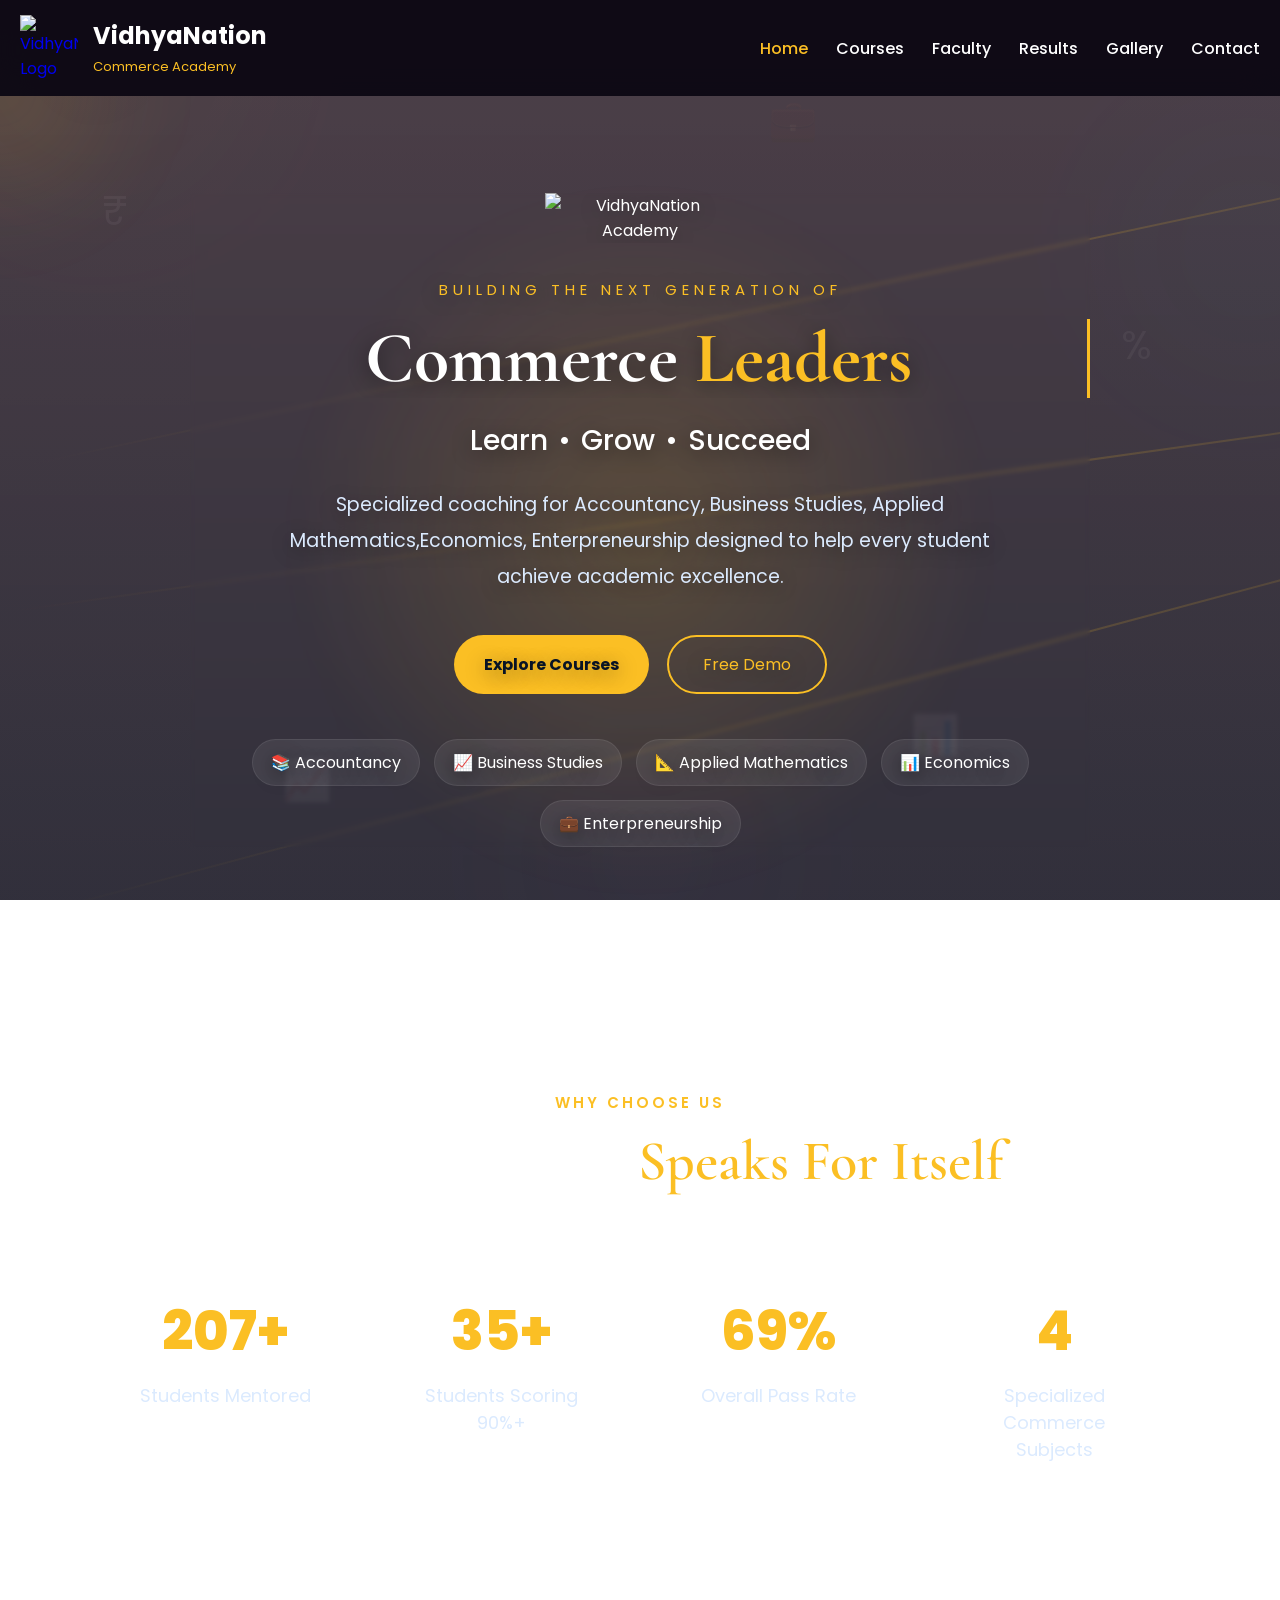
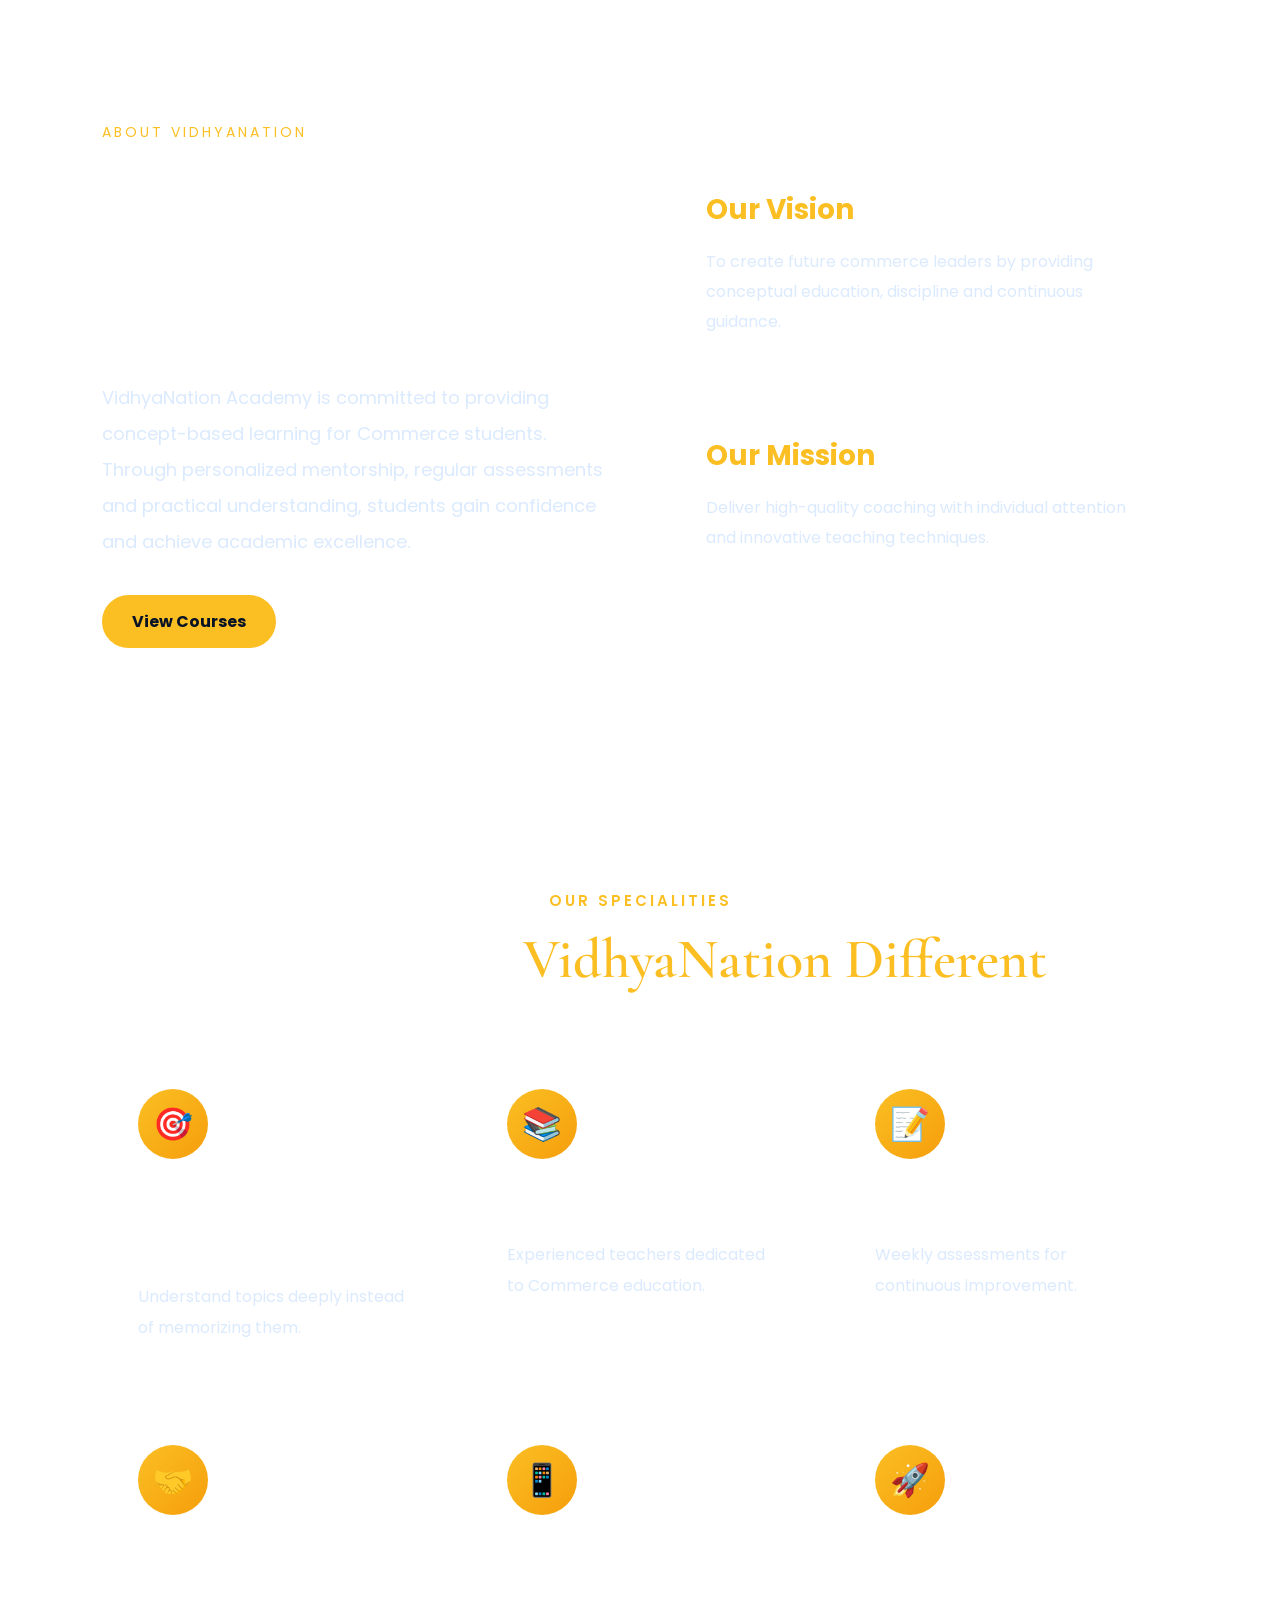
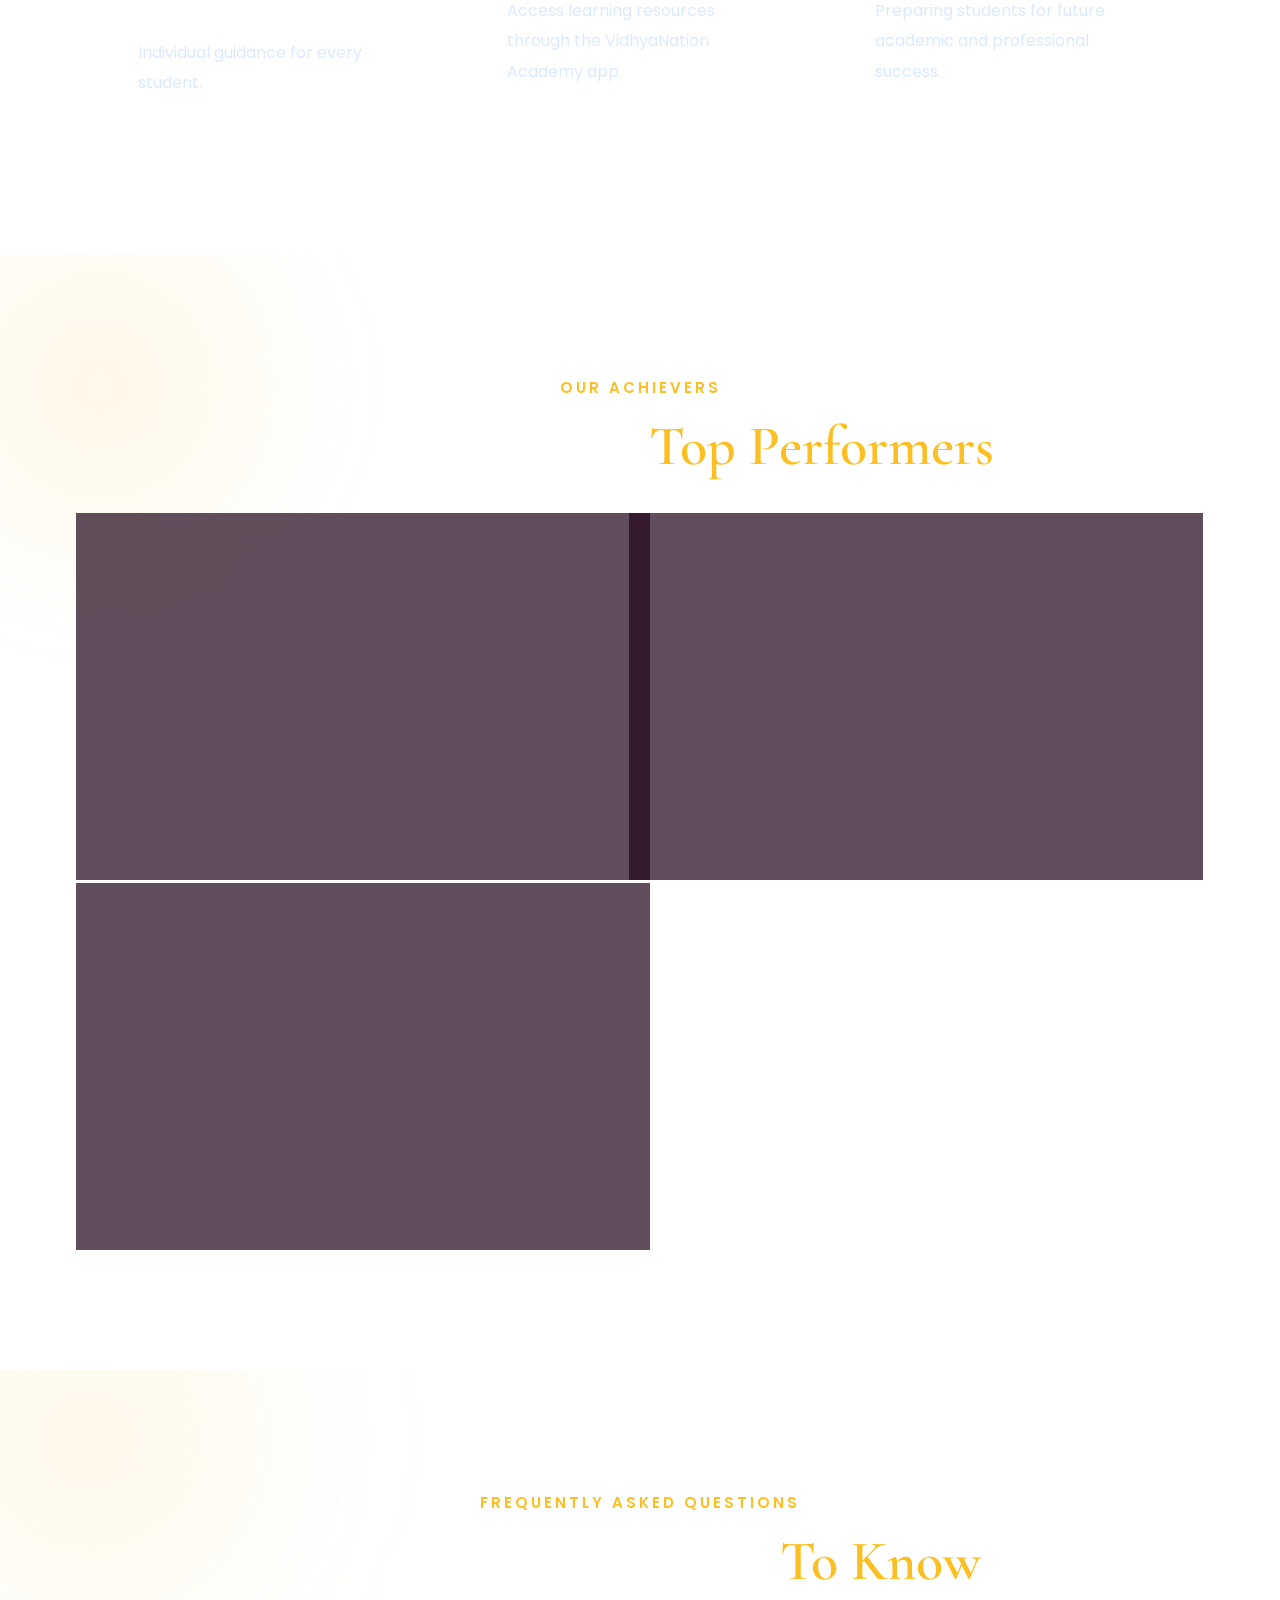
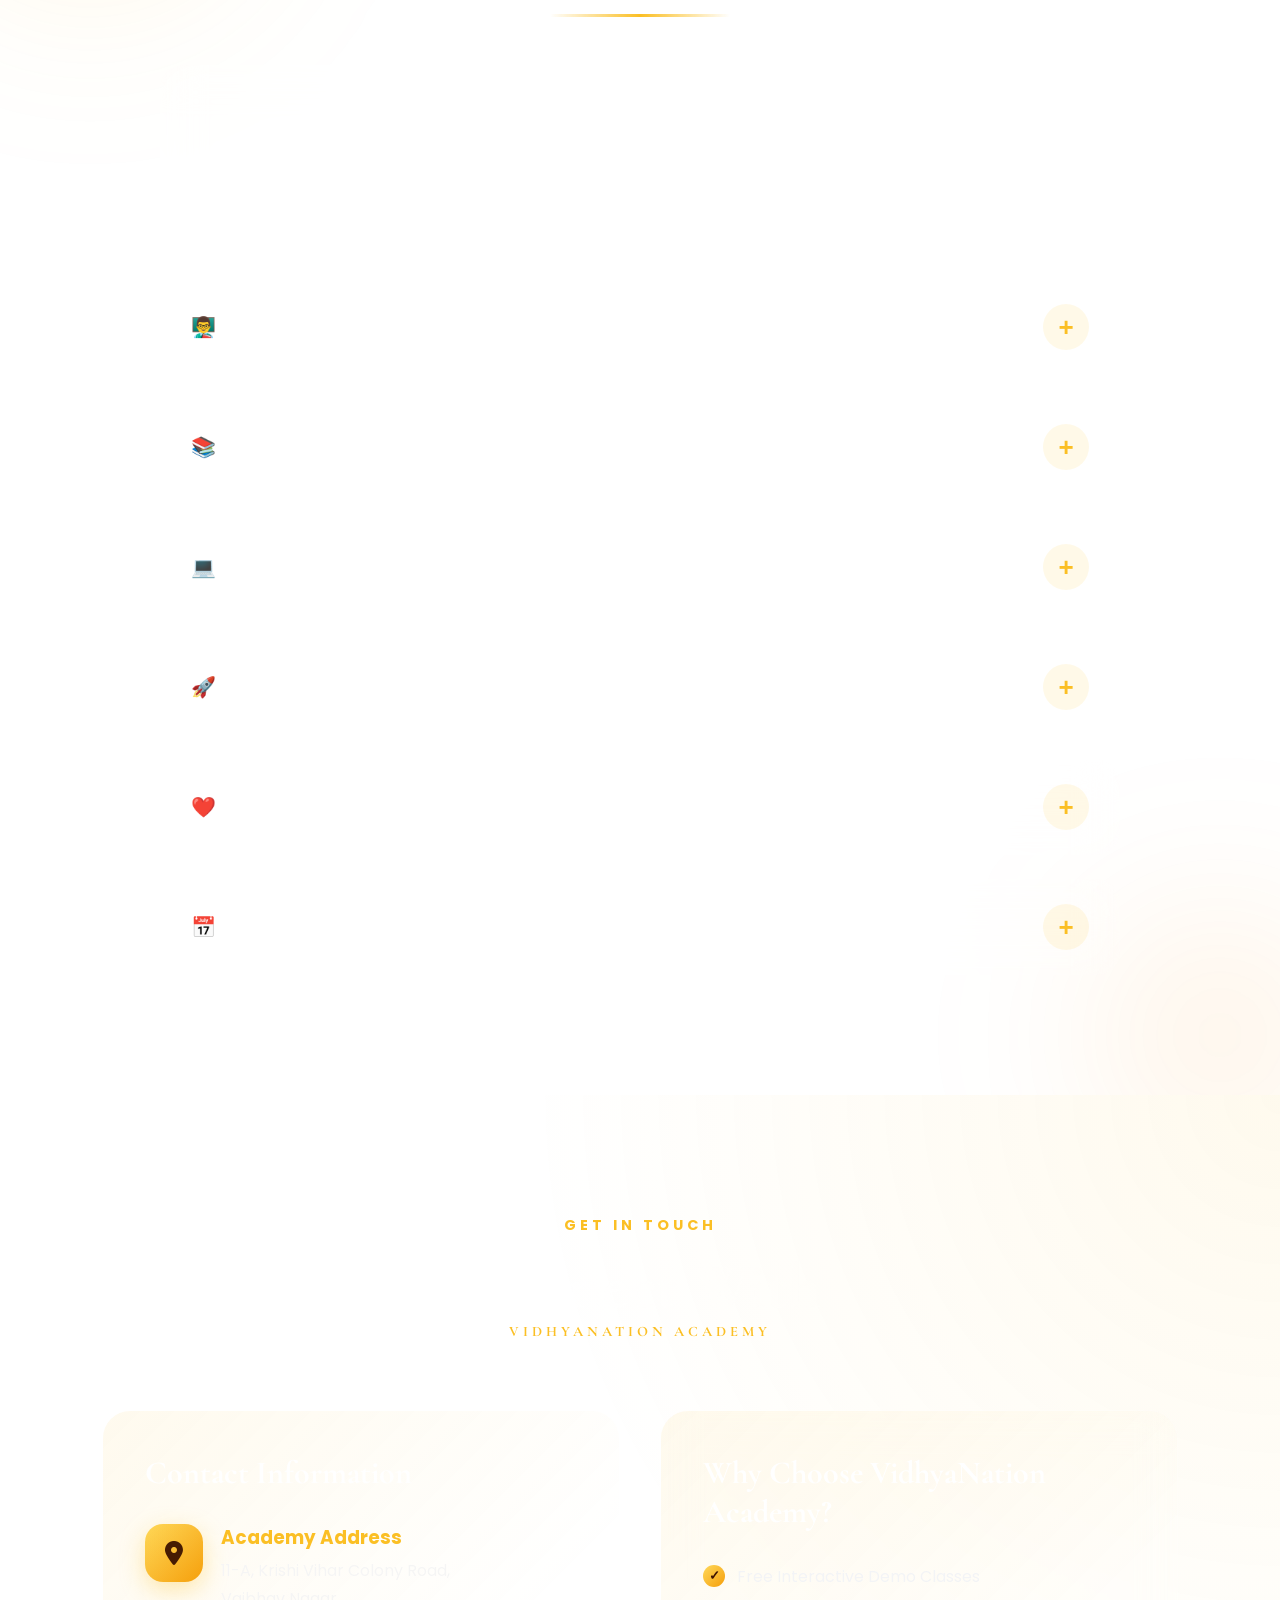
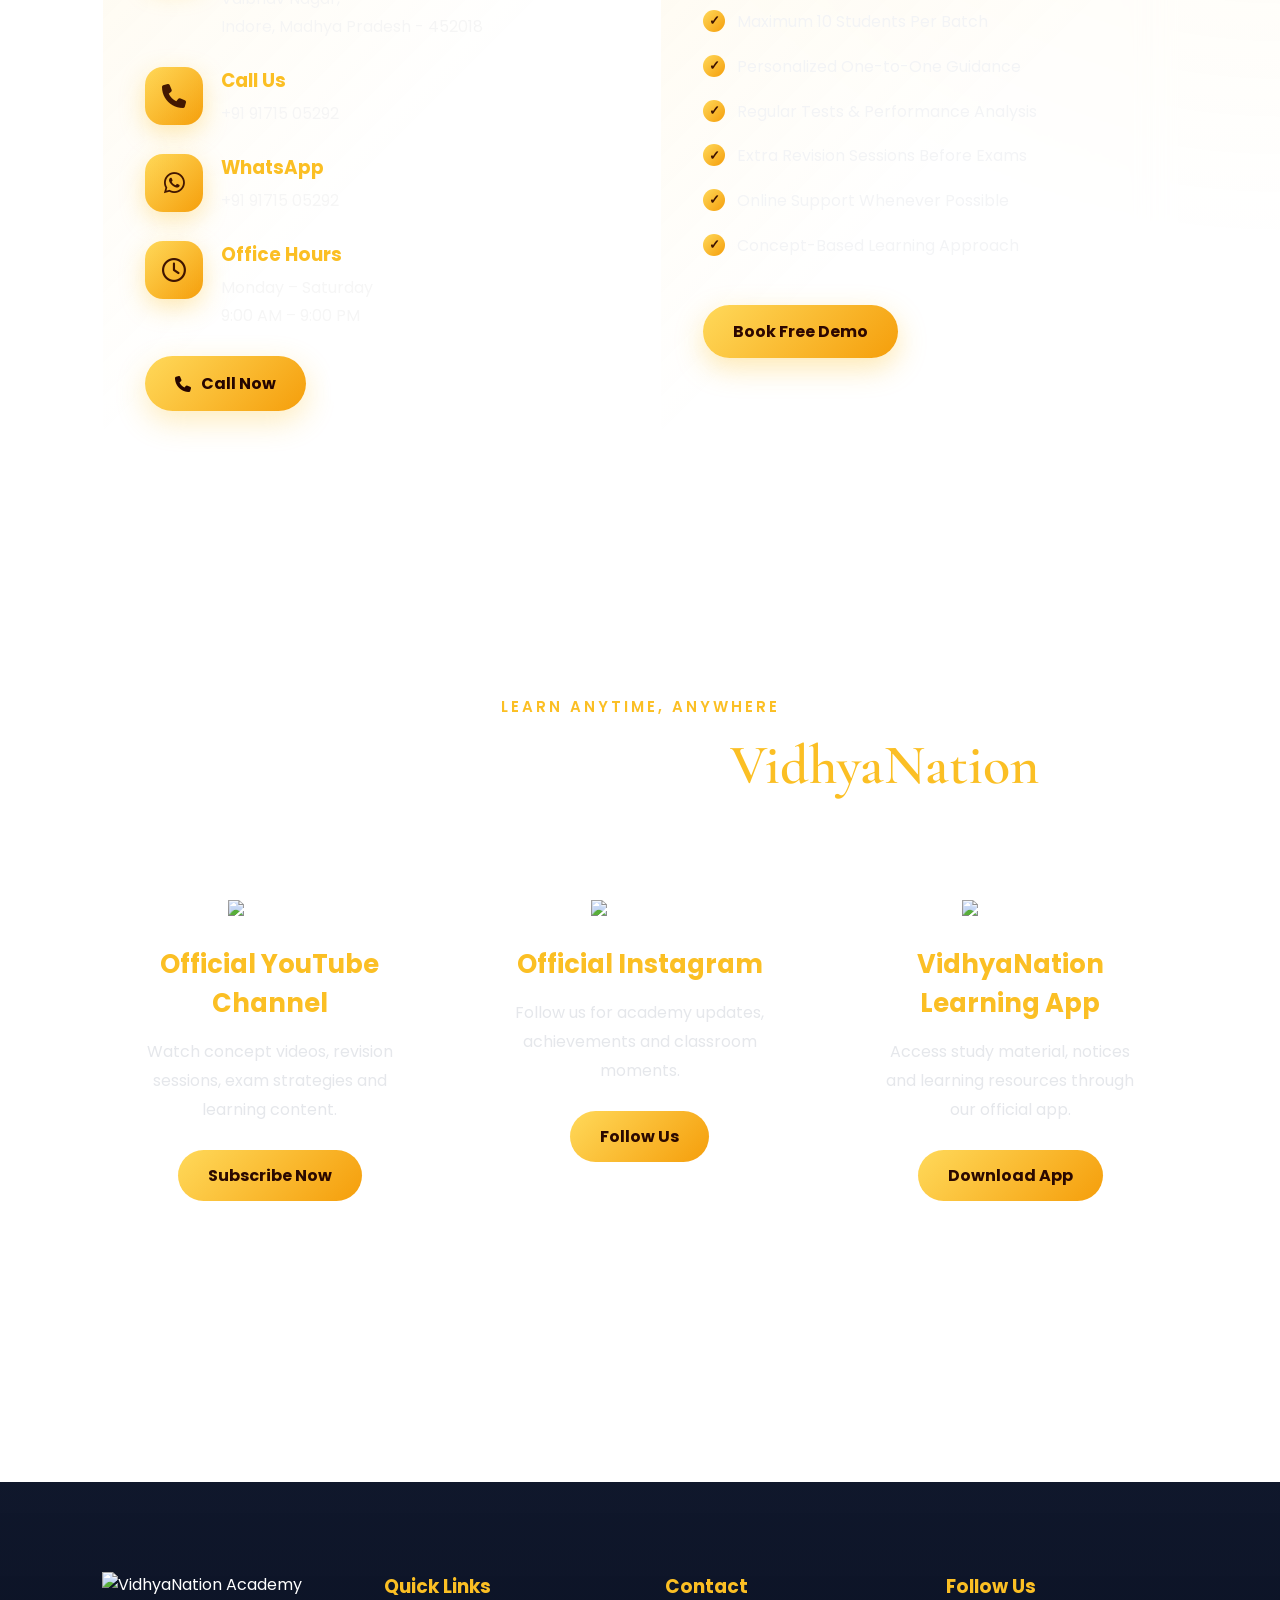
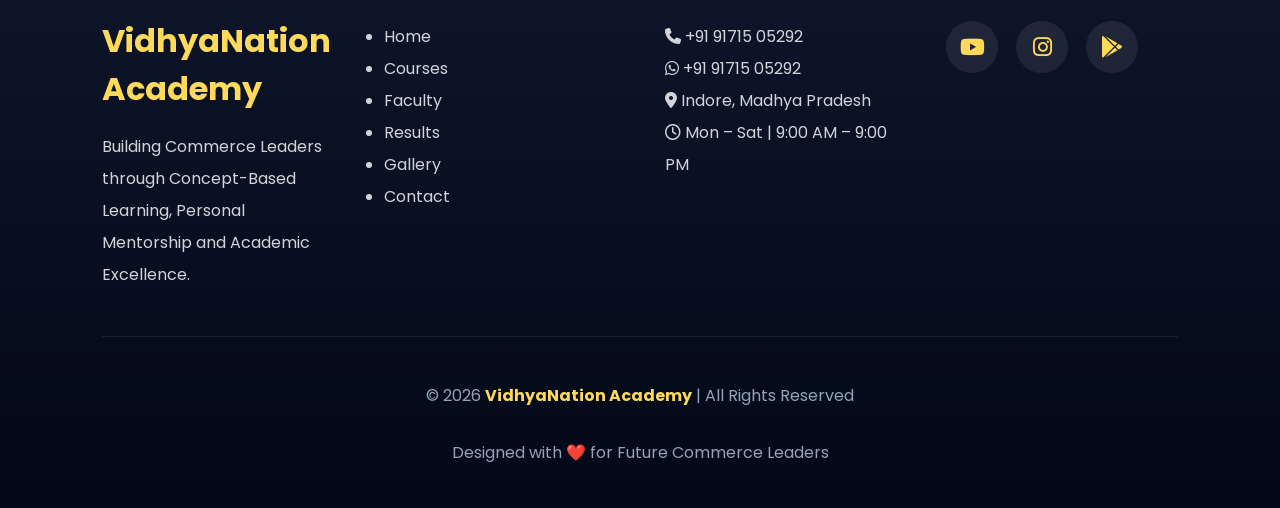
==== commit d63aacef: "Add files via upload" ====
--- a/index.html
+++ b/index.html
@@ -38,12 +38,24 @@
 
     <link rel="stylesheet" href="style.css">
     <link rel="stylesheet" href="contact-footer.css">
-
+    <link rel="preconnect" href="https://fonts.googleapis.com">
+
+<link rel="preconnect" href="https://fonts.gstatic.com" crossorigin>
 <link
 rel="stylesheet"
 href="https://cdnjs.cloudflare.com/ajax/libs/font-awesome/6.7.2/css/all.min.css">
 
-<title>VidhyaNation Commerce Academy | Best Commerce Coaching for Class 11 & 12</title>
+<link href="https://fonts.googleapis.com/css2?family=Cormorant+Garamond:wght@500;600;700&family=Poppins:wght@300;400;500;600;700&display=swap" rel="stylesheet">
+<link rel="icon" href="assets/images/logo.png" type="image/png">
+
+
+    <meta charset="UTF-8">
+
+    <meta name="viewport" content="width=device-width, initial-scale=1.0">
+
+    <title>VidhyaNation Commerce Academy | Best Commerce Coaching for Class 11 & 12</title>
+<meta name="description"
+content="Premium coaching for CBSE Class 11 & 12 Commerce students. Expert guidance in Accountancy, Business Studies, Economics and Applied Mathematics.">
 <link rel="canonical" href="https://vidhyanationacademy.com">
     <link rel="icon" type="image/png" href="assets/images/favicon.png">
 
@@ -52,7 +64,6 @@
 </head>
 
 <body>
-<a href="#main-content" class="skip-link">Skip to main content</a>
 <div class="mobile-overlay"></div>
 
 
@@ -101,7 +112,7 @@
 
     <header>
 
-        <nav class="navbar" aria-label="Main navigation">
+        <nav class="navbar">
 
             <a href="index.html" class="logo-area">
 
@@ -117,9 +128,9 @@
 
             </a>
 
-            <ul class="nav-links" id="primary-navigation">
-
-                <li><a class="active" href="index.html" aria-current="page">Home</a></li>
+            <ul class="nav-links">
+
+                <li><a class="active" href="index.html">Home</a></li>
 
                 <li><a href="courses.html">Courses</a></li>
 
@@ -135,18 +146,16 @@
             
 <!-- Mobile Menu Button -->
 
-<button type="button" class="menu-toggle" aria-label="Open menu" aria-expanded="false" aria-controls="primary-navigation">
-
-    <i class="fas fa-bars" aria-hidden="true"></i>
-
-</button>
+<div class="menu-toggle">
+
+    <i class="fas fa-bars"></i>
+
+</div>
 
 </nav>
 
 
     </header>
-
-    <main id="main-content">
 
     <!-- ================= HERO ================= -->
 
@@ -1382,8 +1391,6 @@
 
 
 </section>
-    </main>
-
 <!-- =====================================================
                     PREMIUM FOOTER
 ===================================================== -->
@@ -1572,13 +1579,13 @@
                 FREE DEMO MODAL
 ===================================================== -->
 
-<div id="demoModal" class="demo-modal" role="dialog" aria-modal="true" aria-labelledby="demoModalTitle" aria-hidden="true">
+<div id="demoModal" class="demo-modal">
 
     <div class="demo-modal-content">
 
-        <span class="close-demo" role="button" tabindex="0" aria-label="Close dialog">&times;</span>
-
-        <h2 id="demoModalTitle">🎓 Book Your Free Demo Class</h2>
+        <span class="close-demo">&times;</span>
+
+        <h2>🎓 Book Your Free Demo Class</h2>
 
         <p>
             Fill in your details and our team will contact you shortly.
@@ -1587,7 +1594,6 @@
         <form id="demoForm">
 
             <!-- Student Name -->
-            <label class="sr-only" for="studentName">Student Name</label>
             <input
                 type="text"
                 id="studentName"
@@ -1596,7 +1602,6 @@
             >
 
             <!-- Mobile Number -->
-            <label class="sr-only" for="studentPhone">Mobile Number</label>
             <input
                 type="tel"
                 id="studentPhone"
@@ -1605,7 +1610,6 @@
             >
 
             <!-- Class -->
-            <label class="sr-only" for="studentClass">Class</label>
             <select
                 id="studentClass"
                 required
@@ -1624,7 +1628,6 @@
             </select>
 
             <!-- Subject -->
-            <label class="sr-only" for="studentSubject">Subject</label>
             <select
                 id="studentSubject"
                 required
@@ -1656,7 +1659,6 @@
 
             <!-- Message -->
 
-            <label class="sr-only" for="studentMessage">Additional Message (Optional)</label>
             <textarea
 
                 id="studentMessage"
--- a/style.css
+++ b/style.css
@@ -5474,64 +5474,4 @@
         width: 100%;
     }
 
-}
-/* =====================================================
-        ACCESSIBILITY UTILITIES (added)
-===================================================== */
-
-/* Visually hide content but keep it available to screen readers */
-.sr-only{
-    position:absolute;
-    width:1px;
-    height:1px;
-    padding:0;
-    margin:-1px;
-    overflow:hidden;
-    clip:rect(0,0,0,0);
-    white-space:nowrap;
-    border:0;
-}
-
-/* Skip-to-content link: hidden until keyboard-focused */
-.skip-link{
-    position:absolute;
-    top:-60px;
-    left:12px;
-    z-index:10000;
-    background:#FBBF24;
-    color:#081325;
-    padding:12px 22px;
-    border-radius:10px;
-    font-weight:700;
-    text-decoration:none;
-    transition:top .25s ease;
-}
-
-.skip-link:focus{
-    top:12px;
-}
-
-/* Restore a visible focus outline for keyboard users across the site,
-   even in places the theme sets outline:none */
-a:focus-visible,
-button:focus-visible,
-input:focus-visible,
-select:focus-visible,
-textarea:focus-visible,
-.menu-toggle:focus-visible,
-.faq-question:focus-visible,
-[tabindex]:focus-visible{
-    outline:3px solid #FBBF24;
-    outline-offset:3px;
-    border-radius:4px;
-}
-
-/* Ensure the mobile menu toggle looks/behaves like the old div button */
-button.menu-toggle{
-    background:none;
-    border:none;
-    cursor:pointer;
-    font:inherit;
-    color:inherit;
-    padding:0;
-}
+}
